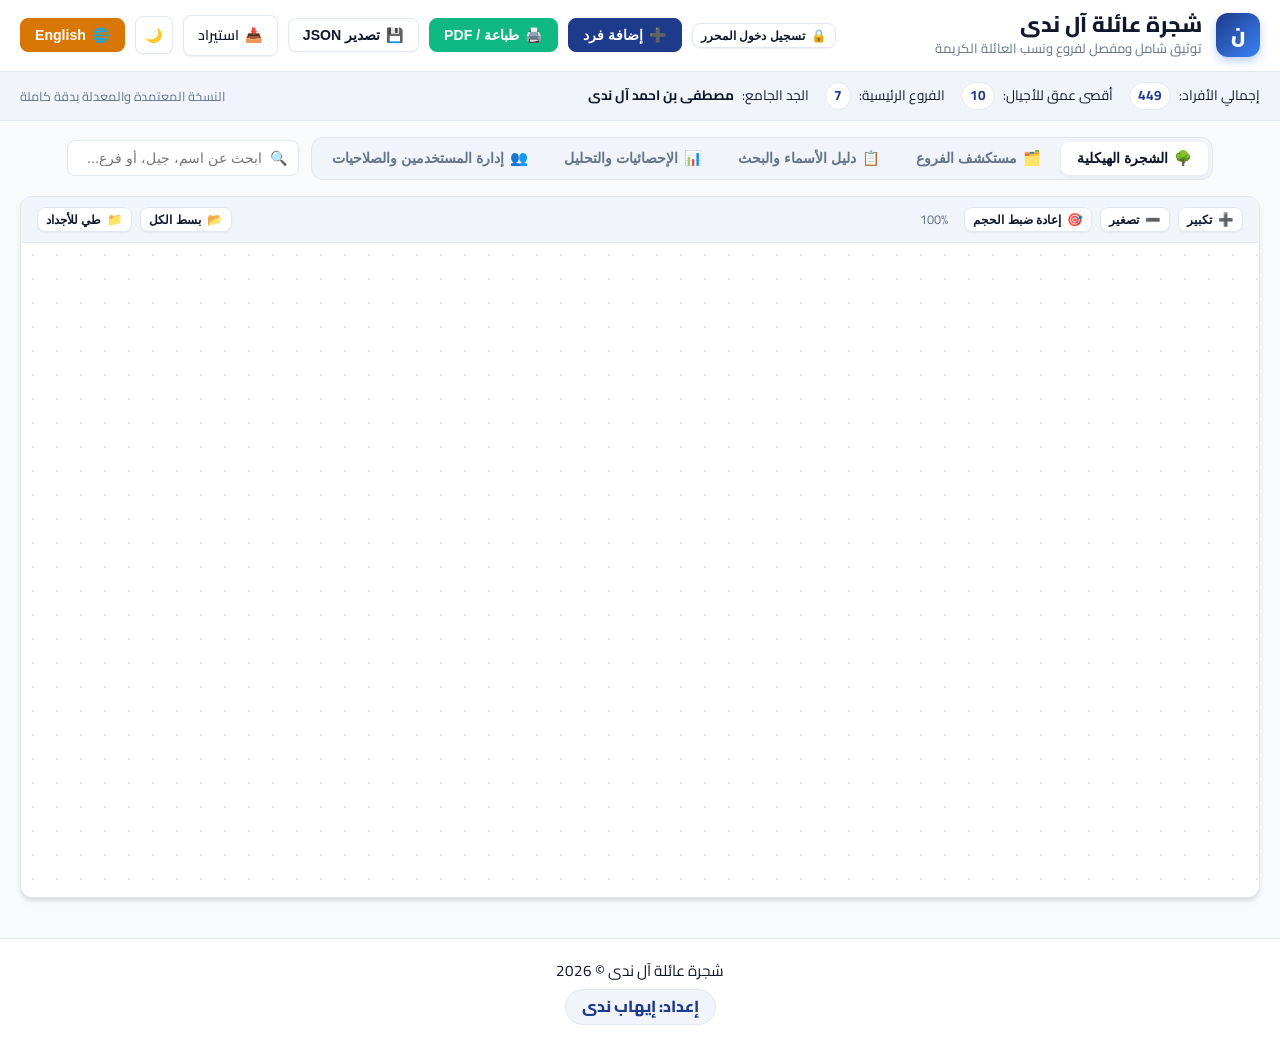
==== index.html @ 355a56ce "Add files via upload" ====
<!DOCTYPE html>
<html lang="ar" dir="rtl">
<head>
  <meta charset="UTF-8">
  <meta name="viewport" content="width=device-width, initial-scale=1.0">
  <title>شجرة عائلة آل ندى | إعداد: إيهاب ندى</title>
  <!-- Google Fonts -->
  <link rel="preconnect" href="https://fonts.googleapis.com">
  <link rel="preconnect" href="https://fonts.gstatic.com" crossorigin>
  <link href="https://fonts.googleapis.com/css2?family=Cairo:wght@400;600;700;800;900&family=Inter:wght@400;500;600;700&display=swap" rel="stylesheet">
  <style>
    :root {
      --primary: #1e3a8a;
      --primary-light: #3b82f6;
      --primary-dark: #172554;
      --accent: #d97706;
      --accent-light: #f59e0b;
      --bg: #f8fafc;
      --bg-card: #ffffff;
      --bg-card-subtle: #f1f5f9;
      --border: #e2e8f0;
      --border-strong: #cbd5e1;
      --text: #0f172a;
      --text-muted: #64748b;
      --text-light: #94a3b8;
      --shadow: 0 4px 6px -1px rgb(0 0 0 / 0.1), 0 2px 4px -2px rgb(0 0 0 / 0.1);
      --shadow-lg: 0 10px 15px -3px rgb(0 0 0 / 0.1), 0 4px 6px -4px rgb(0 0 0 / 0.1);
      --radius: 12px;
      --radius-sm: 8px;
      --font-ar: 'Cairo', system-ui, sans-serif;
      --font-en: 'Inter', system-ui, sans-serif;
      --tree-line: #94a3b8;
      --node-bg: #ffffff;
      --node-border: #cbd5e1;
      --node-hover: #eff6ff;
    }

    [data-theme="dark"] {
      --primary: #3b82f6;
      --primary-light: #60a5fa;
      --primary-dark: #1d4ed8;
      --accent: #fbbf24;
      --accent-light: #fcd34d;
      --bg: #090d16;
      --bg-card: #111827;
      --bg-card-subtle: #1f2937;
      --border: #283548;
      --border-strong: #374151;
      --text: #f1f5f9;
      --text-muted: #94a3b8;
      --text-light: #64748b;
      --shadow: 0 4px 6px -1px rgb(0 0 0 / 0.5);
      --shadow-lg: 0 10px 15px -3px rgb(0 0 0 / 0.6);
      --tree-line: #475569;
      --node-bg: #1e293b;
      --node-border: #334155;
      --node-hover: #1e3a5f;
    }

    * {
      box-sizing: border-box;
      margin: 0;
      padding: 0;
      transition: background-color 0.2s ease, border-color 0.2s ease, color 0.2s ease;
    }

    body {
      font-family: var(--font-ar);
      background-color: var(--bg);
      color: var(--text);
      min-height: 100vh;
      display: flex;
      flex-direction: column;
      line-height: 1.6;
    }

    body.lang-en {
      font-family: var(--font-en);
    }

    /* Header */
    header {
      background: var(--bg-card);
      border-bottom: 1px solid var(--border);
      position: sticky;
      top: 0;
      z-index: 50;
      backdrop-filter: blur(12px);
    }

    .header-container {
      max-width: 1440px;
      margin: 0 auto;
      padding: 12px 20px;
      display: flex;
      flex-wrap: wrap;
      align-items: center;
      justify-content: space-between;
      gap: 16px;
    }

    .brand {
      display: flex;
      align-items: center;
      gap: 14px;
    }

    .brand-logo {
      width: 44px;
      height: 44px;
      border-radius: 12px;
      background: linear-gradient(135deg, var(--primary) 0%, var(--primary-light) 100%);
      color: white;
      display: flex;
      align-items: center;
      justify-content: center;
      font-weight: 900;
      font-size: 20px;
      box-shadow: 0 4px 10px rgba(37, 99, 235, 0.3);
    }

    .brand-titles h1 {
      font-size: 1.35rem;
      font-weight: 800;
      line-height: 1.2;
      color: var(--text);
    }

    .brand-titles p {
      font-size: 0.82rem;
      color: var(--text-muted);
    }

    .header-actions {
      display: flex;
      align-items: center;
      gap: 10px;
      flex-wrap: wrap;
    }

    .btn {
      display: inline-flex;
      align-items: center;
      gap: 6px;
      padding: 8px 14px;
      border-radius: var(--radius-sm);
      font-size: 0.88rem;
      font-weight: 600;
      cursor: pointer;
      border: 1px solid var(--border);
      background: var(--bg-card);
      color: var(--text);
      text-decoration: none;
      box-shadow: 0 1px 2px rgba(0,0,0,0.05);
    }

    .btn:hover {
      background: var(--bg-card-subtle);
      border-color: var(--border-strong);
    }

    .btn-primary {
      background: var(--primary);
      color: white;
      border-color: var(--primary);
    }

    .btn-primary:hover {
      background: var(--primary-dark);
      border-color: var(--primary-dark);
      color: white;
    }

    .btn-accent {
      background: var(--accent);
      color: white;
      border-color: var(--accent);
    }

    .btn-accent:hover {
      background: var(--accent-light);
      border-color: var(--accent-light);
      color: white;
    }

    .btn-success {
      background: #10b981;
      color: white;
      border-color: #10b981;
    }

    .btn-success:hover {
      background: #059669;
      border-color: #059669;
      color: white;
    }

    .btn-sm {
      padding: 4px 8px;
      font-size: 0.78rem;
    }

    .btn-icon {
      width: 38px;
      height: 38px;
      padding: 0;
      display: inline-flex;
      align-items: center;
      justify-content: center;
      border-radius: var(--radius-sm);
    }

    .auth-badge {
      display: inline-flex;
      align-items: center;
      gap: 6px;
      padding: 6px 12px;
      border-radius: var(--radius-sm);
      font-size: 0.82rem;
      font-weight: 700;
      background: rgba(16, 185, 129, 0.12);
      color: #10b981;
      border: 1px solid rgba(16, 185, 129, 0.3);
    }

    .auth-badge.guest {
      background: rgba(100, 116, 139, 0.12);
      color: var(--text-muted);
      border-color: var(--border);
    }

    /* Stats Bar */
    .stats-bar {
      background: var(--bg-card-subtle);
      border-bottom: 1px solid var(--border);
      padding: 10px 20px;
    }

    .stats-container {
      max-width: 1440px;
      margin: 0 auto;
      display: flex;
      flex-wrap: wrap;
      gap: 20px;
      align-items: center;
      justify-content: space-between;
    }

    .stat-items {
      display: flex;
      flex-wrap: wrap;
      gap: 16px;
    }

    .stat-item {
      display: flex;
      align-items: center;
      gap: 8px;
      font-size: 0.85rem;
    }

    .stat-badge {
      background: var(--bg-card);
      border: 1px solid var(--border);
      padding: 2px 8px;
      border-radius: 20px;
      font-weight: 700;
      color: var(--primary);
    }

    /* Search and Nav Tabs */
    .nav-search-bar {
      max-width: 1440px;
      margin: 16px auto 0;
      padding: 0 20px;
      display: flex;
      flex-wrap: wrap;
      gap: 12px;
      justify-content: space-between;
      align-items: center;
    }

    .tabs {
      display: flex;
      background: var(--bg-card-subtle);
      padding: 4px;
      border-radius: var(--radius);
      border: 1px solid var(--border);
      gap: 4px;
    }

    .tab-btn {
      padding: 8px 16px;
      border-radius: var(--radius-sm);
      border: none;
      background: transparent;
      color: var(--text-muted);
      font-weight: 600;
      font-size: 0.9rem;
      cursor: pointer;
      display: flex;
      align-items: center;
      gap: 6px;
    }

    .tab-btn.active {
      background: var(--bg-card);
      color: var(--text);
      box-shadow: 0 2px 4px rgba(0,0,0,0.06);
    }

    .search-box {
      position: relative;
      flex: 1;
      max-width: 380px;
    }

    .search-input {
      width: 100%;
      padding: 9px 14px 9px 36px;
      border-radius: var(--radius-sm);
      border: 1px solid var(--border);
      background: var(--bg-card);
      color: var(--text);
      font-size: 0.9rem;
      outline: none;
    }

    [dir="rtl"] .search-input {
      padding: 9px 36px 9px 14px;
    }

    .search-icon {
      position: absolute;
      top: 50%;
      transform: translateY(-50%);
      color: var(--text-muted);
      pointer-events: none;
      font-size: 14px;
    }

    [dir="rtl"] .search-icon {
      right: 12px;
    }

    [dir="ltr"] .search-icon {
      left: 12px;
    }

    /* Main Content Area */
    main {
      flex: 1;
      max-width: 1440px;
      width: 100%;
      margin: 0 auto;
      padding: 16px 20px 40px;
      position: relative;
    }

    .view-panel {
      display: none;
    }

    .view-panel.active {
      display: block;
    }

    /* =========================================================================
       TREE VIEW & GUARANTEED FLAWLESS CONNECTOR LINES IN ARABIC & ENGLISH
       ========================================================================= */
    .tree-viewport-container {
      position: relative;
      background: var(--bg-card);
      border: 1px solid var(--border);
      border-radius: var(--radius);
      box-shadow: var(--shadow);
      overflow: hidden;
      height: 78vh;
      display: flex;
      flex-direction: column;
    }

    .tree-toolbar {
      padding: 10px 16px;
      background: var(--bg-card-subtle);
      border-bottom: 1px solid var(--border);
      display: flex;
      flex-wrap: wrap;
      justify-content: space-between;
      align-items: center;
      gap: 10px;
      z-index: 10;
    }

    .tree-canvas-wrapper {
      flex: 1;
      overflow: auto;
      position: relative;
      cursor: grab;
      user-select: none;
      background: 
        radial-gradient(circle, var(--border) 1px, transparent 1px);
      background-size: 24px 24px;
    }

    .tree-canvas-wrapper:active {
      cursor: grabbing;
    }

    /* NOTE: The geometric graph coordinates use direction: ltr to ensure
       connecting lines never suffer from RTL flex-direction or coordinate reversal bugs,
       while the tree cards themselves preserve RTL Arabic text and badges! */
    .tree-canvas {
      direction: ltr !important;
      transform-origin: 0 0;
      padding: 60px;
      display: inline-block;
      min-width: 100%;
    }

    .ft-tree, .ft-tree ul {
      margin: 0;
      padding: 0;
      list-style-type: none;
      display: flex;
      justify-content: center;
      position: relative;
      direction: ltr !important;
    }

    .ft-tree ul {
      padding-top: 28px;
    }

    .ft-tree li {
      display: flex;
      flex-direction: column;
      align-items: center;
      position: relative;
      padding: 0 8px;
      direction: ltr !important;
    }

    /* Connector lines - Rock solid in both Arabic and English */
    .ft-tree li::before, .ft-tree li::after {
      content: '';
      position: absolute;
      top: 0;
      right: 50%;
      border-top: 2px solid var(--tree-line);
      width: 50%;
      height: 28px;
    }

    .ft-tree li::after {
      right: auto;
      left: 50%;
      border-left: 2px solid var(--tree-line);
    }

    .ft-tree li:only-child::after, .ft-tree li:only-child::before {
      display: none;
    }

    .ft-tree li:only-child {
      padding-top: 0;
    }

    .ft-tree li:first-child::before, .ft-tree li:last-child::after {
      border: 0 none;
    }

    .ft-tree li:last-child::before {
      border-right: 2px solid var(--tree-line);
      border-radius: 0 8px 0 0;
    }

    .ft-tree li:first-child::after {
      border-radius: 8px 0 0 0;
    }

    .ft-tree ul::before {
      content: '';
      position: absolute;
      top: 0;
      left: 50%;
      border-left: 2px solid var(--tree-line);
      width: 0;
      height: 28px;
    }

    /* Tree Node Card (Inner text is fully localized with RTL when in Arabic) */
    .tree-node {
      background: var(--node-bg);
      border: 2px solid var(--node-border);
      border-radius: 12px;
      padding: 8px 12px;
      min-width: 110px;
      text-align: center;
      position: relative;
      box-shadow: 0 2px 5px rgba(0,0,0,0.06);
      cursor: pointer;
      z-index: 2;
      transition: all 0.2s cubic-bezier(0.4, 0, 0.2, 1);
    }

    [dir="rtl"] .tree-node {
      direction: rtl;
    }

    [dir="ltr"] .tree-node {
      direction: ltr;
    }

    .tree-node:hover {
      transform: translateY(-2px);
      box-shadow: var(--shadow-lg);
      border-color: var(--primary);
    }

    .tree-node.highlighted {
      border-color: var(--accent);
      box-shadow: 0 0 0 4px rgba(245, 158, 11, 0.4);
      animation: pulse 1.5s infinite;
    }

    @keyframes pulse {
      0% { transform: scale(1); }
      50% { transform: scale(1.04); }
      100% { transform: scale(1); }
    }

    .tree-node.level-0 {
      background: linear-gradient(135deg, #1e3a8a 0%, #2563eb 100%);
      color: white;
      border-color: #1e3a8a;
      padding: 12px 24px;
      font-size: 1.25rem;
      border-radius: 24px;
    }

    .tree-node.level-1 {
      background: linear-gradient(135deg, #0f766e 0%, #14b8a6 100%);
      color: white;
      border-color: #0f766e;
      border-radius: 20px;
    }

    .tree-node.level-2 {
      background: linear-gradient(135deg, #c2410c 0%, #f97316 100%);
      color: white;
      border-color: #c2410c;
      border-radius: 18px;
    }

    .tree-node.level-3 {
      background: linear-gradient(135deg, #7e22ce 0%, #a855f7 100%);
      color: white;
      border-color: #7e22ce;
      border-radius: 16px;
    }

    .tree-node.level-4 {
      border-color: var(--primary);
      border-width: 2px;
      font-weight: 700;
    }

    .node-name {
      font-weight: 700;
      font-size: 0.95rem;
    }

    .node-sub {
      font-size: 0.72rem;
      color: var(--text-muted);
      margin-top: 2px;
    }

    .tree-node.level-0 .node-sub,
    .tree-node.level-1 .node-sub,
    .tree-node.level-2 .node-sub,
    .tree-node.level-3 .node-sub {
      color: rgba(255, 255, 255, 0.85);
    }

    .node-badge {
      display: inline-block;
      font-size: 0.65rem;
      padding: 1px 6px;
      border-radius: 10px;
      background: var(--bg-card-subtle);
      color: var(--text-muted);
      margin-top: 4px;
    }

    .node-toggle {
      position: absolute;
      bottom: -11px;
      left: 50%;
      transform: translateX(-50%);
      width: 22px;
      height: 22px;
      border-radius: 50%;
      background: var(--primary);
      color: white;
      display: flex;
      align-items: center;
      justify-content: center;
      font-size: 11px;
      font-weight: bold;
      border: 2px solid var(--bg-card);
      cursor: pointer;
      box-shadow: 0 2px 4px rgba(0,0,0,0.15);
      z-index: 5;
    }

    .node-toggle:hover {
      background: var(--accent);
    }

    .ft-tree li.collapsed > ul {
      display: none;
    }

    /* =========================================================================
       BRANCHES VIEW
       ========================================================================= */
    .branches-grid {
      display: grid;
      grid-template-columns: repeat(auto-fill, minmax(360px, 1fr));
      gap: 20px;
    }

    .branch-card {
      background: var(--bg-card);
      border: 1px solid var(--border);
      border-radius: var(--radius);
      box-shadow: var(--shadow);
      overflow: hidden;
      display: flex;
      flex-direction: column;
    }

    .branch-header {
      padding: 14px 18px;
      background: var(--bg-card-subtle);
      border-bottom: 1px solid var(--border);
      display: flex;
      justify-content: space-between;
      align-items: center;
    }

    .branch-title {
      font-weight: 800;
      font-size: 1.1rem;
      color: var(--primary);
    }

    .branch-count {
      font-size: 0.78rem;
      padding: 2px 8px;
      border-radius: 12px;
      background: var(--bg-card);
      border: 1px solid var(--border);
      font-weight: 700;
    }

    .branch-body {
      padding: 16px;
      flex: 1;
      max-height: 480px;
      overflow-y: auto;
    }

    .branch-tree-list {
      list-style: none;
      padding-inline-start: 14px;
      border-inline-start: 2px solid var(--border);
    }

    .branch-tree-item {
      margin-bottom: 8px;
      position: relative;
    }

    .branch-tree-item::before {
      content: '';
      position: absolute;
      top: 12px;
      right: -16px;
      width: 12px;
      height: 2px;
      background: var(--border);
    }

    [dir="ltr"] .branch-tree-item::before {
      right: auto;
      left: -16px;
    }

    .branch-node-btn {
      display: inline-flex;
      align-items: center;
      gap: 6px;
      padding: 4px 10px;
      border-radius: var(--radius-sm);
      background: var(--bg-card);
      border: 1px solid var(--border);
      font-size: 0.86rem;
      font-weight: 600;
      cursor: pointer;
      text-align: start;
    }

    .branch-node-btn:hover {
      border-color: var(--primary);
      background: var(--bg-card-subtle);
    }

    /* =========================================================================
       TABLE / DIRECTORY VIEW
       ========================================================================= */
    .table-container {
      background: var(--bg-card);
      border: 1px solid var(--border);
      border-radius: var(--radius);
      box-shadow: var(--shadow);
      overflow: hidden;
    }

    .table-toolbar {
      padding: 12px 18px;
      background: var(--bg-card-subtle);
      border-bottom: 1px solid var(--border);
      display: flex;
      flex-wrap: wrap;
      gap: 12px;
      justify-content: space-between;
      align-items: center;
    }

    .filter-group {
      display: flex;
      gap: 8px;
      align-items: center;
    }

    select.form-select {
      padding: 6px 12px;
      border-radius: var(--radius-sm);
      border: 1px solid var(--border);
      background: var(--bg-card);
      color: var(--text);
      font-size: 0.85rem;
      outline: none;
    }

    .data-table-wrapper {
      max-height: 65vh;
      overflow: auto;
    }

    table.data-table {
      width: 100%;
      border-collapse: collapse;
      text-align: start;
      font-size: 0.88rem;
    }

    table.data-table th {
      position: sticky;
      top: 0;
      background: var(--bg-card-subtle);
      padding: 10px 14px;
      font-weight: 700;
      border-bottom: 2px solid var(--border);
      color: var(--text-muted);
      z-index: 5;
    }

    table.data-table td {
      padding: 10px 14px;
      border-bottom: 1px solid var(--border);
    }

    table.data-table tr:hover td {
      background: var(--bg-card-subtle);
    }

    /* =========================================================================
       STATISTICS VIEW
       ========================================================================= */
    .stats-grid {
      display: grid;
      grid-template-columns: repeat(auto-fill, minmax(320px, 1fr));
      gap: 20px;
    }

    .stat-card {
      background: var(--bg-card);
      border: 1px solid var(--border);
      border-radius: var(--radius);
      padding: 20px;
      box-shadow: var(--shadow);
    }

    .stat-card h3 {
      font-size: 1.05rem;
      margin-bottom: 14px;
      display: flex;
      align-items: center;
      gap: 8px;
      color: var(--primary);
    }

    .freq-list {
      list-style: none;
    }

    .freq-item {
      display: flex;
      justify-content: space-between;
      align-items: center;
      padding: 6px 0;
      border-bottom: 1px dashed var(--border);
      font-size: 0.9rem;
    }

    .freq-bar-bg {
      flex: 1;
      height: 8px;
      background: var(--bg-card-subtle);
      border-radius: 4px;
      margin: 0 12px;
      overflow: hidden;
    }

    .freq-bar-fill {
      height: 100%;
      background: linear-gradient(90deg, var(--primary) 0%, var(--primary-light) 100%);
      border-radius: 4px;
    }

    
    /* =========================================================================
       USERS MANAGEMENT PAGE STYLES
       ========================================================================= */
    .users-header-bar {
      display: flex;
      justify-content: space-between;
      align-items: center;
      flex-wrap: wrap;
      gap: 16px;
      margin-bottom: 20px;
      background: var(--bg-card);
      padding: 16px 20px;
      border-radius: var(--radius);
      border: 1px solid var(--border);
      box-shadow: var(--shadow);
    }

    .users-stats-grid {
      display: grid;
      grid-template-columns: repeat(auto-fit, minmax(210px, 1fr));
      gap: 16px;
      margin-bottom: 24px;
    }

    .user-metric-card {
      background: var(--bg-card);
      border: 1px solid var(--border);
      border-radius: var(--radius);
      padding: 16px;
      display: flex;
      align-items: center;
      gap: 14px;
      box-shadow: var(--shadow);
    }

    .metric-icon {
      width: 48px;
      height: 48px;
      border-radius: 12px;
      display: flex;
      align-items: center;
      justify-content: center;
      font-size: 1.4rem;
      flex-shrink: 0;
    }

    .metric-val {
      font-size: 1.4rem;
      font-weight: 800;
      color: var(--text);
      line-height: 1.2;
    }

    .metric-lbl {
      font-size: 0.8rem;
      color: var(--text-muted);
    }

    .role-badge {
      display: inline-flex;
      align-items: center;
      gap: 4px;
      padding: 4px 10px;
      border-radius: 20px;
      font-size: 0.78rem;
      font-weight: 700;
    }

    .role-super {
      background: #fef3c7;
      color: #92400e;
      border: 1px solid #fde68a;
    }

    .role-editor {
      background: #dbeafe;
      color: #1e40af;
      border: 1px solid #bfdbfe;
    }

    .role-auditor {
      background: #ccfbf1;
      color: #115e59;
      border: 1px solid #99f6e4;
    }

    .session-banner {
      padding: 14px 18px;
      border-radius: var(--radius);
      display: flex;
      align-items: center;
      justify-content: space-between;
      gap: 12px;
      font-size: 0.9rem;
      font-weight: 600;
      margin-bottom: 20px;
    }

    .session-banner.logged-in {
      background: #ecfdf5;
      color: #065f46;
      border: 1px solid #a7f3d0;
    }

    .session-banner.guest {
      background: #fffbeb;
      color: #92400e;
      border: 1px solid #fde68a;
    }

    /* =========================================================================
       MODALS
       ========================================================================= */
    .modal-backdrop {
      position: fixed;
      inset: 0;
      background: rgba(0, 0, 0, 0.6);
      backdrop-filter: blur(4px);
      z-index: 100;
      display: none;
      align-items: center;
      justify-content: center;
      padding: 20px;
    }

    .modal-backdrop.open {
      display: flex;
    }

    .modal-window {
      background: var(--bg-card);
      border: 1px solid var(--border);
      border-radius: var(--radius);
      width: 100%;
      max-width: 540px;
      box-shadow: var(--shadow-lg);
      overflow: hidden;
      animation: modalFadeIn 0.25s ease;
    }

    @keyframes modalFadeIn {
      from { opacity: 0; transform: scale(0.95); }
      to { opacity: 1; transform: scale(1); }
    }

    .modal-header {
      padding: 16px 20px;
      background: var(--bg-card-subtle);
      border-bottom: 1px solid var(--border);
      display: flex;
      justify-content: space-between;
      align-items: center;
    }

    .modal-header h3 {
      font-size: 1.15rem;
      font-weight: 700;
    }

    .modal-close {
      background: transparent;
      border: none;
      color: var(--text-muted);
      cursor: pointer;
      font-size: 1.4rem;
      line-height: 1;
    }

    .modal-body {
      padding: 20px;
      max-height: 70vh;
      overflow-y: auto;
    }

    .modal-footer {
      padding: 12px 20px;
      background: var(--bg-card-subtle);
      border-top: 1px solid var(--border);
      display: flex;
      justify-content: flex-end;
      gap: 10px;
    }

    .form-group {
      margin-bottom: 16px;
    }

    .form-label {
      display: block;
      margin-bottom: 6px;
      font-size: 0.85rem;
      font-weight: 600;
      color: var(--text-muted);
    }

    .form-input, .form-textarea {
      width: 100%;
      padding: 8px 12px;
      border-radius: var(--radius-sm);
      border: 1px solid var(--border);
      background: var(--bg-card);
      color: var(--text);
      font-size: 0.9rem;
      outline: none;
    }

    .form-input:focus, .form-textarea:focus {
      border-color: var(--primary);
    }

    .lineage-banner {
      background: var(--bg-card-subtle);
      padding: 10px 14px;
      border-radius: var(--radius-sm);
      border-inline-start: 4px solid var(--primary);
      margin-bottom: 16px;
      font-size: 0.85rem;
    }

    .tag-badge {
      display: inline-block;
      padding: 3px 8px;
      border-radius: 6px;
      font-size: 0.75rem;
      font-weight: 600;
      background: var(--bg-card-subtle);
      color: var(--text);
      border: 1px solid var(--border);
    }

    /* Toast Notification */
    .toast {
      position: fixed;
      bottom: 24px;
      right: 24px;
      background: var(--bg-card);
      border: 1px solid var(--border);
      border-inline-start: 4px solid var(--primary);
      box-shadow: var(--shadow-lg);
      padding: 12px 20px;
      border-radius: var(--radius-sm);
      z-index: 200;
      display: none;
      align-items: center;
      gap: 10px;
      font-size: 0.9rem;
      font-weight: 600;
    }

    [dir="rtl"] .toast {
      right: auto;
      left: 24px;
    }

    .toast.show {
      display: flex;
      animation: toastIn 0.3s ease;
    }

    @keyframes toastIn {
      from { transform: translateY(20px); opacity: 0; }
      to { transform: translateY(0); opacity: 1; }
    }

    /* Footer */
    footer {
      margin-top: auto;
      background: var(--bg-card);
      border-top: 1px solid var(--border);
      padding: 20px;
      text-align: center;
      font-size: 0.95rem;
      color: var(--text);
    }

    .footer-author {
      display: inline-block;
      margin-top: 6px;
      padding: 4px 16px;
      background: var(--bg-card-subtle);
      border: 1px solid var(--border);
      border-radius: 20px;
      font-weight: 800;
      color: var(--primary);
      font-size: 1rem;
    }

    /* =========================================================================
       PRINT / PDF EXPORT STYLES
       ========================================================================= */
    @media print {
      header, .stats-bar, .nav-search-bar, .tree-toolbar, .modal-backdrop, .toast, .btn {
        display: none !important;
      }
      body {
        background: #ffffff !important;
        color: #000000 !important;
        font-size: 10pt;
      }
      main {
        max-width: 100% !important;
        padding: 0 !important;
        margin: 0 !important;
      }
      .tree-viewport-container {
        height: auto !important;
        border: none !important;
        box-shadow: none !important;
        overflow: visible !important;
      }
      .tree-canvas-wrapper {
        overflow: visible !important;
        background: none !important;
      }
      .tree-canvas {
        transform: scale(0.7) !important;
        transform-origin: top center !important;
        padding: 10px !important;
      }
      .table-container {
        box-shadow: none !important;
        border: 1px solid #000 !important;
      }
      .data-table-wrapper {
        max-height: none !important;
        overflow: visible !important;
      }
      footer {
        display: block !important;
        border: none !important;
        padding: 10px 0 !important;
      }
      @page {
        size: landscape;
        margin: 1cm;
      }
    }
  </style>
</head>
<body data-theme="light" class="lang-ar">

  <!-- Header -->
  <header>
    <div class="header-container">
      <div class="brand">
        <div class="brand-logo">ن</div>
        <div class="brand-titles">
          <h1 id="app-title">شجرة عائلة آل ندى</h1>
          <p id="app-subtitle">توثيق شامل ومفصل لفروع ونسب العائلة الكريمة</p>
        </div>
      </div>

      <div class="header-actions">
        <!-- Auth Badge / Button -->
        <div id="auth-status-container">
          <button class="btn btn-sm" onclick="openLoginModal()" id="btn-login" title="تسجيل الدخول لتفعيل صلاحية التعديل">
            <span>🔒</span>
            <span class="t-login">تسجيل الدخول للمحررين</span>
          </button>
        </div>

        <!-- Add Member (requires auth) -->
        <button class="btn btn-primary" onclick="handleProtectedAction(openAddMemberModal)" id="btn-add-member" title="إضافة فرد جديد">
          <span>➕</span>
          <span class="t-add-member">إضافة فرد</span>
        </button>

        <!-- Print / PDF Export Button -->
        <button class="btn btn-success" onclick="printOrExportPDF()" title="طباعة أو حفظ كملف PDF">
          <span>🖨️</span>
          <span class="t-print-pdf">طباعة / PDF</span>
        </button>

        <!-- Export JSON -->
        <button class="btn" onclick="exportData()" title="تصدير شجرة العائلة كملف JSON">
          <span>💾</span>
          <span class="t-export">تصدير JSON</span>
        </button>

        <!-- Import JSON (requires auth) -->
        <label class="btn" style="margin: 0; cursor: pointer;" title="استيراد ملف JSON" id="btn-import-wrapper">
          <span>📥</span>
          <span class="t-import">استيراد</span>
          <input type="file" id="import-file" accept=".json" style="display: none;" onchange="handleProtectedImport(event)">
        </label>

        <!-- Theme Toggle -->
        <button class="btn btn-icon" onclick="toggleTheme()" id="theme-btn" title="تغيير المظهر (فاتح / داكن)">
          <span id="theme-icon">🌙</span>
        </button>

        <!-- Language Toggle -->
        <button class="btn btn-accent" onclick="toggleLanguage()" id="lang-btn" title="Switch Language / تغيير اللغة">
          🌐 <span>English</span>
        </button>
      </div>
    </div>
  </header>

  <!-- Quick Stats Bar -->
  <div class="stats-bar">
    <div class="stats-container">
      <div class="stat-items">
        <div class="stat-item">
          <span class="t-stat-total">إجمالي الأفراد:</span>
          <span class="stat-badge" id="stat-total-count">449</span>
        </div>
        <div class="stat-item">
          <span class="t-stat-gens">أقصى عمق للأجيال:</span>
          <span class="stat-badge" id="stat-max-gen">10</span>
        </div>
        <div class="stat-item">
          <span class="t-stat-branches">الفروع الرئيسية:</span>
          <span class="stat-badge">7</span>
        </div>
        <div class="stat-item">
          <span class="t-stat-ancestor">الجد الجامع:</span>
          <strong id="stat-ancestor-name">مصطفى بن احمد آل ندى</strong>
        </div>
      </div>
      <div style="font-size: 0.8rem; color: var(--text-muted);">
        <span class="t-stat-source">النسخة المعتمدة والمعدلة بدقة كاملة</span>
      </div>
    </div>
  </div>

  <!-- Navigation Tabs & Search -->
  <div class="nav-search-bar">
    <div class="tabs">
      <button class="tab-btn active" onclick="switchTab('tree')">
        <span>🌳</span>
        <span class="t-tab-tree">الشجرة الهيكلية</span>
      </button>
      <button class="tab-btn" onclick="switchTab('branches')">
        <span>🗂️</span>
        <span class="t-tab-branches">مستكشف الفروع</span>
      </button>
      <button class="tab-btn" onclick="switchTab('table')">
        <span>📋</span>
        <span class="t-tab-table">دليل الأسماء والبحث</span>
      </button>
      <button class="tab-btn" onclick="switchTab('stats')">
        <span>📊</span>
        <span class="t-tab-stats">الإحصائيات والتحليل</span>
      </button>
      <button class="tab-btn" onclick="switchTab('users')" id="tab-btn-users">
        <span>👥</span>
        <span class="t-tab-users">إدارة المستخدمين والصلاحيات</span>
      </button>
    </div>

    <div class="search-box">
      <span class="search-icon">🔍</span>
      <input type="text" id="main-search" class="search-input" placeholder="ابحث عن اسم، جيل، أو فرع..." oninput="handleSearch(this.value)">
    </div>
  </div>

  <!-- Main Views -->
  <main>
    <!-- VIEW 1: INTERACTIVE HIERARCHICAL TREE -->
    <div id="view-tree" class="view-panel active">
      <div class="tree-viewport-container">
        <div class="tree-toolbar">
          <div style="display: flex; gap: 8px; align-items: center;">
            <button class="btn btn-sm" onclick="zoomTree(0.15)">➕ <span class="t-zoom-in">تكبير</span></button>
            <button class="btn btn-sm" onclick="zoomTree(-0.15)">➖ <span class="t-zoom-out">تصغير</span></button>
            <button class="btn btn-sm" onclick="resetZoom()">🎯 <span class="t-zoom-fit">إعادة ضبط الحجم</span></button>
            <span style="font-size: 0.8rem; color: var(--text-muted); margin-inline-start: 8px;" id="zoom-level-text">100%</span>
          </div>
          <div style="display: flex; gap: 8px; align-items: center;">
            <button class="btn btn-sm" onclick="expandAllNodes()">📂 <span class="t-expand-all">بسط الكل</span></button>
            <button class="btn btn-sm" onclick="collapseToGen(4)">📁 <span class="t-collapse-branches">طي للأجداد</span></button>
          </div>
        </div>

        <div class="tree-canvas-wrapper" id="canvas-wrapper">
          <div class="tree-canvas" id="tree-canvas">
            <!-- Tree HTML injected by JavaScript -->
          </div>
        </div>
      </div>
    </div>

    <!-- VIEW 2: BRANCHES EXPLORER -->
    <div id="view-branches" class="view-panel">
      <div class="branches-grid" id="branches-grid">
        <!-- Branch Cards injected here -->
      </div>
    </div>

    <!-- VIEW 3: SEARCHABLE DIRECTORY / TABLE -->
    <div id="view-table" class="view-panel">
      <div class="table-container">
        <div class="table-toolbar">
          <div class="filter-group">
            <label class="form-label" style="margin: 0;" class="t-filter-branch">الفرع:</label>
            <select class="form-select" id="table-branch-filter" onchange="filterTable()">
              <option value="ALL">جميع الفروع (All Branches)</option>
            </select>
          </div>
          <div class="filter-group">
            <label class="form-label" style="margin: 0;" class="t-filter-gen">الجيل:</label>
            <select class="form-select" id="table-gen-filter" onchange="filterTable()">
              <option value="ALL">جميع الأجيال (All Generations)</option>
            </select>
          </div>
          <div style="font-size: 0.85rem; color: var(--text-muted);">
            <span class="t-showing-rows">المعروض:</span> <strong id="table-count-badge">0</strong>
          </div>
        </div>
        <div class="data-table-wrapper">
          <table class="data-table">
            <thead>
              <tr>
                <th>#</th>
                <th class="t-th-name">الاسم الكامل والنسب</th>
                <th class="t-th-branch">الفرع الرئيسي</th>
                <th class="t-th-father">الأب</th>
                <th class="t-th-gen">الجيل</th>
                <th class="t-th-children">الأبناء</th>
                <th class="t-th-notes">ملاحظات</th>
                <th class="t-th-actions">إجراءات</th>
              </tr>
            </thead>
            <tbody id="table-tbody">
              <!-- Rows injected here -->
            </tbody>
          </table>
        </div>
      </div>
    </div>

    <!-- VIEW 4: STATISTICS & ANALYSIS -->
    <div id="view-stats" class="view-panel">
      <div class="stats-grid">
        <div class="stat-card">
          <h3 class="t-stat-h-names">📊 الأسماء الأكثر تكراراً في العائلة</h3>
          <ul class="freq-list" id="stats-freq-names"></ul>
        </div>
        <div class="stat-card">
          <h3 class="t-stat-h-gens">📈 التوزيع العددي للأجيال</h3>
          <ul class="freq-list" id="stats-freq-gens"></ul>
        </div>
        <div class="stat-card">
          <h3 class="t-stat-h-branches">🌳 توزيع أفراد العائلة حسب الفروع</h3>
          <ul class="freq-list" id="stats-freq-branches"></ul>
        </div>
        <div class="stat-card">
          <h3 class="t-stat-h-notes">📜 الملاحظات والوفيات الموثقة بالرسمة</h3>
          <div style="font-size: 0.88rem; line-height: 1.8;">
            <p><strong>1. مسلم بن زكي:</strong> مسجل في الرسمة: "وفاة 19/2/2016 الجمعة"</p>
            <p><strong>2. فهمي بن زكي:</strong> مسجل في الرسمة: "وفاة 5/1/1982"</p>
            <p><strong>3. ماجد بن ايهاب بن ماجد بن حسين بن شاكر:</strong> مسجل معه قيد بالخط: "رامي الحمد الله"</p>
          </div>
        </div>
      </div>
    </div>

    <!-- VIEW 5: USERS & PERMISSIONS MANAGEMENT -->
    <div id="view-users" class="view-panel">
      <!-- Users Header Bar -->
      <div class="users-header-bar">
        <div>
          <h2 style="font-size: 1.25rem; font-weight: 800; color: var(--primary); display: flex; align-items: center; gap: 8px; margin: 0;">
            <span>👥</span> <span class="t-users-title">إدارة المستخدمين وصلاحيات التعديل</span>
          </h2>
          <p style="font-size: 0.85rem; color: var(--text-muted); margin: 4px 0 0 0;" class="t-users-subtitle">
            توزيع وضبط صلاحيات الإضافة والتعديل بين أفراد العائلة لضمان دقة نسب العائلة وحفظه من التغيير العشوائي.
          </p>
        </div>
        <div style="display: flex; gap: 8px; flex-wrap: wrap;">
          <button class="btn btn-primary" onclick="openAddUserModal()">
            <span>➕</span> <span class="t-add-user-btn">إضافة مستخدم جديد</span>
          </button>
          <button class="btn" onclick="exportUsersData()" title="تصدير نسخة احتياطية من قائمة المستخدمين">
            <span>💾</span> <span class="t-export-users-btn">نسخة احتياطية</span>
          </button>
          <label class="btn" style="cursor: pointer; margin: 0;" title="استيراد نسخة مستخدمين">
            <span>📥</span> <span class="t-import-users-btn">استعادة</span>
            <input type="file" accept=".json" style="display: none;" onchange="importUsersData(event)">
          </label>
        </div>
      </div>

      <!-- Current Session Status Banner -->
      <div id="users-session-banner"></div>

      <!-- Metrics Cards -->
      <div class="users-stats-grid">
        <div class="user-metric-card">
          <div class="metric-icon" style="background: rgba(30,58,138,0.1); color: var(--primary);">👥</div>
          <div>
            <div class="metric-val" id="metric-total-users">0</div>
            <div class="metric-lbl">إجمالي المستخدمين المسجلين</div>
          </div>
        </div>
        <div class="user-metric-card">
          <div class="metric-icon" style="background: rgba(217,119,6,0.1); color: var(--accent);">🛡️</div>
          <div>
            <div class="metric-val" id="metric-super-admins">0</div>
            <div class="metric-lbl">المشرفون العامون (تحكم كامل)</div>
          </div>
        </div>
        <div class="user-metric-card">
          <div class="metric-icon" style="background: rgba(16,185,129,0.1); color: #10b981);">✍️</div>
          <div>
            <div class="metric-val" id="metric-editors">0</div>
            <div class="metric-lbl">محررو الفروع المعتمدون</div>
          </div>
        </div>
        <div class="user-metric-card">
          <div class="metric-icon" style="background: rgba(99,102,241,0.1); color: #6366f1);">📜</div>
          <div>
            <div class="metric-val" id="metric-audit-count">0</div>
            <div class="metric-lbl">سجلات التعديل الموثقة</div>
          </div>
        </div>
      </div>

      <!-- Users Table -->
      <div class="table-container" style="margin-bottom: 28px;">
        <div class="table-header" style="justify-content: space-between;">
          <h3 style="font-size: 1.05rem; font-weight: 700; display: flex; align-items: center; gap: 8px; margin: 0;">
            <span>📋</span> <span>المستخدمون والمحررون المصرح لهم</span>
          </h3>
          <span class="tag-badge" id="users-count-tag">0 مستخدم</span>
        </div>
        <div class="data-table-wrapper">
          <table class="data-table">
            <thead>
              <tr>
                <th style="width: 45px;">#</th>
                <th>المستخدم والاسم الكامل</th>
                <th>الرتبة والصلاحية</th>
                <th>نطاق التحرير المخول به</th>
                <th>الحالة</th>
                <th>تاريخ الإنشاء</th>
                <th style="width: 190px;">الإجراءات</th>
              </tr>
            </thead>
            <tbody id="users-table-tbody">
              <!-- Rendered by JS -->
            </tbody>
          </table>
        </div>
      </div>

      <!-- Tree Audit Trail / History -->
      <div class="table-container">
        <div class="table-header" style="justify-content: space-between; flex-wrap: wrap; gap: 8px;">
          <div>
            <h3 style="font-size: 1.05rem; font-weight: 700; display: flex; align-items: center; gap: 8px; margin: 0;">
              <span>📜</span> <span>سجل توثيق التعديلات (تتبع الإضافات والتغييرات بالاسم والوقت)</span>
            </h3>
            <p style="font-size: 0.8rem; color: var(--text-muted); margin: 4px 0 0 0;">
              يتم هنا تسجيل كل إضافة أو تعديل أو حذف لأفراد الشجرة تلقائياً باسم المحرر المسؤول وتاريخ العملية لضمان الحفاظ على صحة التوثيق.
            </p>
          </div>
          <div>
            <button class="btn btn-sm" onclick="clearAuditLog()" id="btn-clear-audit" title="مسح السجل (يتطلب صلاحية المشرف العام)">🗑️ مسح السجل</button>
          </div>
        </div>
        <div class="data-table-wrapper" style="max-height: 380px;">
          <table class="data-table">
            <thead>
              <tr>
                <th style="width: 50px;">#</th>
                <th style="width: 170px;">التاريخ والوقت</th>
                <th>المحرر المسؤول</th>
                <th>نوع العملية</th>
                <th>تفاصيل الإجراء</th>
              </tr>
            </thead>
            <tbody id="audit-table-tbody">
              <!-- Rendered by JS -->
            </tbody>
          </table>
        </div>
      </div>
    </div>

  </main>

  <!-- MEMBER INSPECT / EDIT MODAL -->
  <div class="modal-backdrop" id="member-modal">
    <div class="modal-window">
      <div class="modal-header">
        <h3 id="modal-title">بطاقة الفرد</h3>
        <button class="modal-close" onclick="closeModal('member-modal')">&times;</button>
      </div>
      <div class="modal-body">
        <div class="lineage-banner" id="modal-lineage"></div>

        <input type="hidden" id="edit-id">
        <div class="form-group">
          <label class="form-label t-lbl-name-ar">الاسم (بالعربية):</label>
          <input type="text" id="edit-name-ar" class="form-input">
        </div>

        <div class="form-group">
          <label class="form-label t-lbl-name-en">Name (in English):</label>
          <input type="text" id="edit-name-en" class="form-input">
        </div>

        <div class="form-group">
          <label class="form-label t-lbl-parent">الأب / الأصل:</label>
          <select id="edit-parent-id" class="form-select form-input"></select>
        </div>

        <div class="form-group">
          <label class="form-label t-lbl-notes">ملاحظات / تاريخ ميلاد أو وفاة:</label>
          <input type="text" id="edit-notes" class="form-input">
        </div>

        <div style="display: flex; gap: 8px; margin-top: 10px;" id="modal-auth-actions">
          <button class="btn btn-primary" onclick="openAddChildFromModal()">
            <span>➕</span> <span class="t-btn-add-son">إضافة ابن لهذا الشخص</span>
          </button>
          <button class="btn" style="color: #ef4444; border-color: #ef4444;" onclick="deleteCurrentMember()">
            <span>🗑️</span> <span class="t-btn-delete">حذف</span>
          </button>
        </div>
      </div>
      <div class="modal-footer">
        <button class="btn" onclick="closeModal('member-modal')" class="t-btn-cancel">إلغاء</button>
        <button class="btn btn-primary" onclick="saveMemberEdit()" id="btn-save-edit" class="t-btn-save">حفظ التعديلات</button>
      </div>
    </div>
  </div>

  <!-- ADD NEW MEMBER MODAL -->
  <div class="modal-backdrop" id="add-modal">
    <div class="modal-window">
      <div class="modal-header">
        <h3 class="t-modal-add-title">إضافة فرد جديد إلى شجرة العائلة</h3>
        <button class="modal-close" onclick="closeModal('add-modal')">&times;</button>
      </div>
      <div class="modal-body">
        <div class="form-group">
          <label class="form-label t-lbl-name-ar">اسم الفرد (بالعربية):</label>
          <input type="text" id="add-name-ar" class="form-input" placeholder="مثال: يوسف">
        </div>

        <div class="form-group">
          <label class="form-label t-lbl-name-en">Name (English):</label>
          <input type="text" id="add-name-en" class="form-input" placeholder="e.g. Youssef">
        </div>

        <div class="form-group">
          <label class="form-label t-lbl-father-sel">اختر الأب:</label>
          <select id="add-parent-id" class="form-select form-input"></select>
        </div>

        <div class="form-group">
          <label class="form-label t-lbl-notes">ملاحظات إضافية:</label>
          <input type="text" id="add-notes" class="form-input" placeholder="سنة الميلاد، إقامة، إلخ...">
        </div>
      </div>
      <div class="modal-footer">
        <button class="btn" onclick="closeModal('add-modal')">إلغاء</button>
        <button class="btn btn-primary" onclick="confirmAddMember()">إضافة</button>
      </div>
    </div>
  </div>

  <!-- LOGIN / AUTHENTICATION MODAL -->
  <div class="modal-backdrop" id="login-modal">
    <div class="modal-window" style="max-width: 420px;">
      <div class="modal-header">
        <h3>🔒 تسجيل دخول المحرر المعتمد</h3>
        <button class="modal-close" onclick="closeModal('login-modal')">&times;</button>
      </div>
      <div class="modal-body">
        <p style="font-size: 0.85rem; color: var(--text-muted); margin-bottom: 14px;">
          صلاحية التعديل والإضافة محصورة بالمحررين المعتمدين فقط لحماية وثيقة النسب من التغيير العشوائي.
        </p>

        <div class="form-group">
          <label class="form-label">اسم المستخدم (المحرر):</label>
          <input type="text" id="login-username" class="form-input" placeholder="ehab" value="ehab">
        </div>

        <div class="form-group">
          <label class="form-label">كلمة المرور / الرمز السري:</label>
          <input type="password" id="login-password" class="form-input" placeholder="••••••••">
        </div>
      </div>
      <div class="modal-footer">
        <button class="btn" onclick="closeModal('login-modal')">إلغاء</button>
        <button class="btn btn-primary" onclick="submitLogin()">دخول</button>
      </div>
    </div>
  </div>

  <!-- MANAGE USERS MODAL -->
  <div class="modal-backdrop" id="manage-users-modal">
    <div class="modal-window" style="max-width: 480px;">
      <div class="modal-header">
        <h3>⚙️ إدارة صلاحيات المحررين</h3>
        <button class="modal-close" onclick="closeModal('manage-users-modal')">&times;</button>
      </div>
      <div class="modal-body">
        <div style="background: var(--bg-card-subtle); padding: 12px; border-radius: 8px; margin-bottom: 16px; border: 1px solid var(--border);">
          <h4 style="font-size: 0.9rem; margin-bottom: 8px; color: var(--primary);">🔑 تغيير كلمة المرور لحسابك (<span id="my-username-display"></span>)</h4>
          <div class="form-group" style="margin-bottom: 8px;">
            <input type="password" id="new-password-input" class="form-input" placeholder="أدخل كلمة المرور الجديدة">
          </div>
          <button class="btn btn-sm btn-primary" onclick="changeMyPassword()">حفظ كلمة المرور الجديدة</button>
        </div>

        <div>
          <h4 style="font-size: 0.9rem; margin-bottom: 8px; color: var(--primary);">👥 قائمة المحررين المعتمدين</h4>
          <div id="editors-list-container" style="margin-bottom: 14px;"></div>

          <details style="background: var(--bg-card-subtle); padding: 10px; border-radius: 8px; border: 1px solid var(--border);">
            <summary style="font-weight: 600; cursor: pointer; color: var(--text);">➕ إضافة محرر معتمد جديد</summary>
            <div style="margin-top: 10px; display: flex; flex-direction: column; gap: 8px;">
              <input type="text" id="new-editor-username" class="form-input" placeholder="اسم المستخدم بالإنجليزية (مثال: ahmad)">
              <input type="text" id="new-editor-display" class="form-input" placeholder="الاسم الظاهر (مثال: أحمد ندى)">
              <input type="password" id="new-editor-pwd" class="form-input" placeholder="كلمة المرور">
              <button class="btn btn-sm btn-primary" onclick="addNewEditor()">إضافة المحرر لقائمة المصرح لهم</button>
            </div>
          </details>
        </div>
      </div>
      <div class="modal-footer">
        <button class="btn" onclick="closeModal('manage-users-modal')">إغلاق</button>
      </div>
    </div>
  </div>


  <!-- ADD / EDIT USER MODAL -->
  <div class="modal-backdrop" id="user-form-modal">
    <div class="modal-window" style="max-width: 500px;">
      <div class="modal-header">
        <h3 id="user-form-modal-title">➕ إضافة مستخدم جديد</h3>
        <button class="modal-close" onclick="closeModal('user-form-modal')">&times;</button>
      </div>
      <div class="modal-body">
        <input type="hidden" id="uf-is-edit" value="0">
        
        <div class="form-group">
          <label class="form-label">اسم المستخدم بالإنجليزية (Username):</label>
          <input type="text" id="uf-username" class="form-input" placeholder="e.g. mohammad_nada">
        </div>

        <div class="form-group">
          <label class="form-label">الاسم الكامل بالعربية (Display Name):</label>
          <input type="text" id="uf-display-ar" class="form-input" placeholder="مثال: محمد ندى">
        </div>

        <div class="form-group">
          <label class="form-label">الاسم بالإنجليزية (اختياري):</label>
          <input type="text" id="uf-display-en" class="form-input" placeholder="e.g. Mohammad Nada">
        </div>

        <div class="form-group" id="uf-pwd-group">
          <label class="form-label">كلمة المرور / الرمز السري:</label>
          <input type="password" id="uf-password" class="form-input" placeholder="••••••••">
        </div>

        <div class="form-group">
          <label class="form-label">الصلاحية والرتبة:</label>
          <select id="uf-role" class="form-select form-input" onchange="handleRoleChange(this.value)">
            <option value="super_admin">🛡️ مشرف عام (كامل الصلاحيات + إدارة المستخدمين)</option>
            <option value="branch_editor" selected>✍️ محرر معتمد (إضافة وتعديل أفراد العائلة)</option>
            <option value="auditor">🔍 مدقق أنساب (مراجعة وتوثيق ملاحظات فقط)</option>
          </select>
        </div>

        <div class="form-group" id="uf-branch-group">
          <label class="form-label">نطاق التحرير المخول به (الفرع):</label>
          <select id="uf-branch" class="form-select form-input">
            <option value="ALL">🌐 كافة فروع العائلة دون قيود</option>
            <option value="فرع محمود بن مصطفى">فرع محمود بن مصطفى</option>
            <option value="فرع سالم بن حمد">فرع سالم بن حمد</option>
            <option value="فرع احمد بن حمد">فرع احمد بن حمد</option>
            <option value="فرع محمد بن حمد">فرع محمد بن حمد</option>
            <option value="فرع عبد الله بن حمد">فرع عبد الله بن حمد</option>
            <option value="فرع خليل بن حمد">فرع خليل بن حمد</option>
            <option value="فرع ابراهيم بن حمد">فرع ابراهيم بن حمد</option>
          </select>
          <small style="color: var(--text-muted); font-size: 0.78rem; display: block; margin-top: 4px;">
            تحديد الفرع يمنع هذا المحرر من تعديل أي فرع آخر لضمان الدقة وتفادي التداخلات.
          </small>
        </div>
      </div>
      <div class="modal-footer">
        <button class="btn" onclick="closeModal('user-form-modal')">إلغاء</button>
        <button class="btn btn-primary" onclick="saveUserForm()">حفظ المستخدم</button>
      </div>
    </div>
  </div>

  <!-- CHANGE USER PASSWORD MODAL -->
  <div class="modal-backdrop" id="user-pwd-modal">
    <div class="modal-window" style="max-width: 420px;">
      <div class="modal-header">
        <h3>🔑 تغيير كلمة المرور للمستخدم</h3>
        <button class="modal-close" onclick="closeModal('user-pwd-modal')">&times;</button>
      </div>
      <div class="modal-body">
        <input type="hidden" id="pwd-modal-username">
        <p style="font-size: 0.88rem; margin-bottom: 12px; color: var(--text-muted);">
          تعيين كلمة مرور جديدة للمستخدم: <strong id="pwd-modal-target-name" style="color: var(--primary);"></strong>
        </p>
        <div class="form-group">
          <label class="form-label">كلمة المرور الجديدة:</label>
          <input type="password" id="pwd-modal-new" class="form-input" placeholder="أدخل كلمة المرور الجديدة">
        </div>
      </div>
      <div class="modal-footer">
        <button class="btn" onclick="closeModal('user-pwd-modal')">إلغاء</button>
        <button class="btn btn-primary" onclick="saveTargetUserPassword()">تحديث كلمة المرور</button>
      </div>
    </div>
  </div>

  <!-- Toast -->
  <div class="toast" id="toast">
    <span id="toast-icon">✅</span>
    <span id="toast-msg">تمت العملية بنجاح</span>
  </div>

  <!-- Footer -->
  <footer>
    <p>شجرة عائلة آل ندى © 2026</p>
    <div class="footer-author">إعداد: إيهاب ندى</div>
  </footer>

  <!-- SCRIPT -->
  <script>
    // Embedded Master Dataset (Updated with User's Exact Edits)
    const MASTER_TREE_DATA = {"id": "root_al_nada", "name_ar": "آل ندى", "name_en": "Al-Nada Family", "generation": 0, "branch_ar": "الأصل", "branch_en": "Root", "notes": "", "children": [{"id": "mustafa_1", "name_ar": "مصطفى", "name_en": "Mustafa (I)", "generation": 1, "branch_ar": "الجد المؤسس", "branch_en": "Founding Ancestor", "notes": "", "children": [{"id": "hamad_1", "name_ar": "احمد", "name_en": "Ahmad", "generation": 2, "branch_ar": "الجد الجامع", "branch_en": "Common Ancestor", "notes": "", "children": [{"id": "mustafa_hamad", "name_ar": "مصطفى", "name_en": "Mustafa (bin Hamad)", "generation": 3, "branch_ar": "فرع مصطفى بن حمد", "branch_en": "Mustafa bin Hamad Branch", "notes": "", "children": [{"id": "mahmoud_mustafa", "name_ar": "محمود", "name_en": "Mahmoud", "generation": 4, "branch_ar": "فرع محمود بن مصطفى", "branch_en": "Mahmoud bin Mustafa Branch", "notes": "", "children": [{"id": "mohd_mahmoud", "name_ar": "محمد", "name_en": "Muhammad", "generation": 5, "children": [{"id": "ahmad_mohd_mahmoud", "name_ar": "احمد", "name_en": "Ahmad", "generation": 6, "children": [{"id": "yasser_ahmad_m", "name_ar": "ياسر", "name_en": "Yasser", "generation": 7, "children": [{"id": "muath_yasser", "name_ar": "معاذ", "name_en": "Muath", "generation": 8, "children": [], "parent_id": "yasser_ahmad_m", "parent_name_ar": "ياسر", "parent_name_en": "Yasser", "branch_ar": "فرع محمود بن مصطفى", "branch_en": "Mahmoud bin Mustafa Branch", "lineage_ar": "معاذ بن ياسر بن احمد بن محمد بن محمود بن مصطفى بن احمد بن مصطفى بن آل ندى", "lineage_en": "Muath bin Yasser bin Ahmad bin Muhammad bin Mahmoud bin Mustafa (bin Hamad) bin Ahmad bin Mustafa (I) bin Al-Nada Family"}, {"id": "zaid_yasser", "name_ar": "زيد", "name_en": "Zaid", "generation": 8, "children": [], "parent_id": "yasser_ahmad_m", "parent_name_ar": "ياسر", "parent_name_en": "Yasser", "branch_ar": "فرع محمود بن مصطفى", "branch_en": "Mahmoud bin Mustafa Branch", "lineage_ar": "زيد بن ياسر بن احمد بن محمد بن محمود بن مصطفى بن احمد بن مصطفى بن آل ندى", "lineage_en": "Zaid bin Yasser bin Ahmad bin Muhammad bin Mahmoud bin Mustafa (bin Hamad) bin Ahmad bin Mustafa (I) bin Al-Nada Family"}, {"id": "ahmad_yasser", "name_ar": "احمد", "name_en": "Ahmad", "generation": 8, "children": [], "parent_id": "yasser_ahmad_m", "parent_name_ar": "ياسر", "parent_name_en": "Yasser", "branch_ar": "فرع محمود بن مصطفى", "branch_en": "Mahmoud bin Mustafa Branch", "lineage_ar": "احمد بن ياسر بن احمد بن محمد بن محمود بن مصطفى بن احمد بن مصطفى بن آل ندى", "lineage_en": "Ahmad bin Yasser bin Ahmad bin Muhammad bin Mahmoud bin Mustafa (bin Hamad) bin Ahmad bin Mustafa (I) bin Al-Nada Family"}], "parent_id": "ahmad_mohd_mahmoud", "parent_name_ar": "احمد", "parent_name_en": "Ahmad", "branch_ar": "فرع محمود بن مصطفى", "branch_en": "Mahmoud bin Mustafa Branch", "lineage_ar": "ياسر بن احمد بن محمد بن محمود بن مصطفى بن احمد بن مصطفى بن آل ندى", "lineage_en": "Yasser bin Ahmad bin Muhammad bin Mahmoud bin Mustafa (bin Hamad) bin Ahmad bin Mustafa (I) bin Al-Nada Family"}, {"id": "mohd_ahmad_m", "name_ar": "محمد", "name_en": "Muhammad", "generation": 7, "children": [{"id": "hussein_mohd_a", "name_ar": "حسين", "name_en": "Hussein", "generation": 8, "children": [], "parent_id": "mohd_ahmad_m", "parent_name_ar": "محمد", "parent_name_en": "Muhammad", "branch_ar": "فرع محمود بن مصطفى", "branch_en": "Mahmoud bin Mustafa Branch", "lineage_ar": "حسين بن محمد بن احمد بن محمد بن محمود بن مصطفى بن احمد بن مصطفى بن آل ندى", "lineage_en": "Hussein bin Muhammad bin Ahmad bin Muhammad bin Mahmoud bin Mustafa (bin Hamad) bin Ahmad bin Mustafa (I) bin Al-Nada Family"}], "parent_id": "ahmad_mohd_mahmoud", "parent_name_ar": "احمد", "parent_name_en": "Ahmad", "branch_ar": "فرع محمود بن مصطفى", "branch_en": "Mahmoud bin Mustafa Branch", "lineage_ar": "محمد بن احمد بن محمد بن محمود بن مصطفى بن احمد بن مصطفى بن آل ندى", "lineage_en": "Muhammad bin Ahmad bin Muhammad bin Mahmoud bin Mustafa (bin Hamad) bin Ahmad bin Mustafa (I) bin Al-Nada Family"}, {"id": "nasser_ahmad_m", "name_ar": "ناصر", "name_en": "Nasser", "generation": 7, "children": [{"id": "mohd_mohd_a", "name_ar": "محمد", "name_en": "Muhammad", "generation": 8, "children": [], "parent_id": "nasser_ahmad_m", "parent_name_ar": "ناصر", "parent_name_en": "Nasser", "branch_ar": "فرع محمود بن مصطفى", "branch_en": "Mahmoud bin Mustafa Branch", "lineage_ar": "محمد بن ناصر بن احمد بن محمد بن محمود بن مصطفى بن احمد بن مصطفى بن آل ندى", "lineage_en": "Muhammad bin Nasser bin Ahmad bin Muhammad bin Mahmoud bin Mustafa (bin Hamad) bin Ahmad bin Mustafa (I) bin Al-Nada Family", "notes": ""}, {"id": "mustafa_mohd_a", "name_ar": "مصطفي", "name_en": "Mustafa", "generation": 8, "children": [], "parent_id": "nasser_ahmad_m", "parent_name_ar": "ناصر", "parent_name_en": "Nasser", "branch_ar": "فرع محمود بن مصطفى", "branch_en": "Mahmoud bin Mustafa Branch", "lineage_ar": "مصطفي بن ناصر بن احمد بن محمد بن محمود بن مصطفى بن احمد بن مصطفى بن آل ندى", "lineage_en": "Mustafa bin Nasser bin Ahmad bin Muhammad bin Mahmoud bin Mustafa (bin Hamad) bin Ahmad bin Mustafa (I) bin Al-Nada Family", "notes": ""}], "parent_id": "ahmad_mohd_mahmoud", "parent_name_ar": "احمد", "parent_name_en": "Ahmad", "branch_ar": "فرع محمود بن مصطفى", "branch_en": "Mahmoud bin Mustafa Branch", "lineage_ar": "ناصر بن احمد بن محمد بن محمود بن مصطفى بن احمد بن مصطفى بن آل ندى", "lineage_en": "Nasser bin Ahmad bin Muhammad bin Mahmoud bin Mustafa (bin Hamad) bin Ahmad bin Mustafa (I) bin Al-Nada Family"}, {"id": "mahmoud_ahmad_m", "name_ar": "محمود", "name_en": "Mahmoud", "generation": 7, "children": [{"id": "youssef_mohd_a", "name_ar": "يوسف", "name_en": "Youssef", "generation": 8, "children": [], "parent_id": "mahmoud_ahmad_m", "parent_name_ar": "محمود", "parent_name_en": "Mahmoud", "branch_ar": "فرع محمود بن مصطفى", "branch_en": "Mahmoud bin Mustafa Branch", "lineage_ar": "يوسف بن محمود بن احمد بن محمد بن محمود بن مصطفى بن احمد بن مصطفى بن آل ندى", "lineage_en": "Youssef bin Mahmoud bin Ahmad bin Muhammad bin Mahmoud bin Mustafa (bin Hamad) bin Ahmad bin Mustafa (I) bin Al-Nada Family", "notes": ""}], "parent_id": "ahmad_mohd_mahmoud", "parent_name_ar": "احمد", "parent_name_en": "Ahmad", "branch_ar": "فرع محمود بن مصطفى", "branch_en": "Mahmoud bin Mustafa Branch", "lineage_ar": "محمود بن احمد بن محمد بن محمود بن مصطفى بن احمد بن مصطفى بن آل ندى", "lineage_en": "Mahmoud bin Ahmad bin Muhammad bin Mahmoud bin Mustafa (bin Hamad) bin Ahmad bin Mustafa (I) bin Al-Nada Family"}, {"id": "issam_ahmad_m", "name_ar": "عصام", "name_en": "Issam", "generation": 7, "children": [{"id": "mahmoud_mohd_a", "name_ar": "محمود", "name_en": "Mahmoud", "generation": 8, "children": [], "parent_id": "issam_ahmad_m", "parent_name_ar": "عصام", "parent_name_en": "Issam", "branch_ar": "فرع محمود بن مصطفى", "branch_en": "Mahmoud bin Mustafa Branch", "lineage_ar": "محمود بن عصام بن احمد بن محمد بن محمود بن مصطفى بن احمد بن مصطفى بن آل ندى", "lineage_en": "Mahmoud bin Issam bin Ahmad bin Muhammad bin Mahmoud bin Mustafa (bin Hamad) bin Ahmad bin Mustafa (I) bin Al-Nada Family", "notes": ""}, {"id": "anas_mohd_a", "name_ar": "انس", "name_en": "Anas", "generation": 8, "children": [], "parent_id": "issam_ahmad_m", "parent_name_ar": "عصام", "parent_name_en": "Issam", "branch_ar": "فرع محمود بن مصطفى", "branch_en": "Mahmoud bin Mustafa Branch", "lineage_ar": "انس بن عصام بن احمد بن محمد بن محمود بن مصطفى بن احمد بن مصطفى بن آل ندى", "lineage_en": "Anas bin Issam bin Ahmad bin Muhammad bin Mahmoud bin Mustafa (bin Hamad) bin Ahmad bin Mustafa (I) bin Al-Nada Family", "notes": ""}, {"id": "bilal_mohd_a", "name_ar": "بلال", "name_en": "Bilal", "generation": 8, "children": [], "parent_id": "issam_ahmad_m", "parent_name_ar": "عصام", "parent_name_en": "Issam", "branch_ar": "فرع محمود بن مصطفى", "branch_en": "Mahmoud bin Mustafa Branch", "lineage_ar": "بلال بن عصام بن احمد بن محمد بن محمود بن مصطفى بن احمد بن مصطفى بن آل ندى", "lineage_en": "Bilal bin Issam bin Ahmad bin Muhammad bin Mahmoud bin Mustafa (bin Hamad) bin Ahmad bin Mustafa (I) bin Al-Nada Family", "notes": ""}, {"id": "ali_mohd_a", "name_ar": "علي", "name_en": "Ali", "generation": 8, "children": [], "parent_id": "issam_ahmad_m", "parent_name_ar": "عصام", "parent_name_en": "Issam", "branch_ar": "فرع محمود بن مصطفى", "branch_en": "Mahmoud bin Mustafa Branch", "lineage_ar": "علي بن عصام بن احمد بن محمد بن محمود بن مصطفى بن احمد بن مصطفى بن آل ندى", "lineage_en": "Ali bin Issam bin Ahmad bin Muhammad bin Mahmoud bin Mustafa (bin Hamad) bin Ahmad bin Mustafa (I) bin Al-Nada Family", "notes": ""}], "parent_id": "ahmad_mohd_mahmoud", "parent_name_ar": "احمد", "parent_name_en": "Ahmad", "branch_ar": "فرع محمود بن مصطفى", "branch_en": "Mahmoud bin Mustafa Branch", "lineage_ar": "عصام بن احمد بن محمد بن محمود بن مصطفى بن احمد بن مصطفى بن آل ندى", "lineage_en": "Issam bin Ahmad bin Muhammad bin Mahmoud bin Mustafa (bin Hamad) bin Ahmad bin Mustafa (I) bin Al-Nada Family"}, {"id": "iyad_ahmad_m", "name_ar": "اياد", "name_en": "Iyad", "generation": 7, "children": [{"id": "sanad_mohd_a", "name_ar": "سند", "name_en": "Sanad", "generation": 8, "children": [], "parent_id": "iyad_ahmad_m", "parent_name_ar": "اياد", "parent_name_en": "Iyad", "branch_ar": "فرع محمود بن مصطفى", "branch_en": "Mahmoud bin Mustafa Branch", "lineage_ar": "سند بن اياد بن احمد بن محمد بن محمود بن مصطفى بن احمد بن مصطفى بن آل ندى", "lineage_en": "Sanad bin Iyad bin Ahmad bin Muhammad bin Mahmoud bin Mustafa (bin Hamad) bin Ahmad bin Mustafa (I) bin Al-Nada Family", "notes": ""}, {"id": "wisam_mohd_a", "name_ar": "وسام", "name_en": "Wissam", "generation": 8, "children": [], "parent_id": "iyad_ahmad_m", "parent_name_ar": "اياد", "parent_name_en": "Iyad", "branch_ar": "فرع محمود بن مصطفى", "branch_en": "Mahmoud bin Mustafa Branch", "lineage_ar": "وسام بن اياد بن احمد بن محمد بن محمود بن مصطفى بن احمد بن مصطفى بن آل ندى", "lineage_en": "Wissam bin Iyad bin Ahmad bin Muhammad bin Mahmoud bin Mustafa (bin Hamad) bin Ahmad bin Mustafa (I) bin Al-Nada Family", "notes": ""}, {"id": "waseem_mohd_a", "name_ar": "وسيم", "name_en": "Waseem", "generation": 8, "children": [], "parent_id": "iyad_ahmad_m", "parent_name_ar": "اياد", "parent_name_en": "Iyad", "branch_ar": "فرع محمود بن مصطفى", "branch_en": "Mahmoud bin Mustafa Branch", "lineage_ar": "وسيم بن اياد بن احمد بن محمد بن محمود بن مصطفى بن احمد بن مصطفى بن آل ندى", "lineage_en": "Waseem bin Iyad bin Ahmad bin Muhammad bin Mahmoud bin Mustafa (bin Hamad) bin Ahmad bin Mustafa (I) bin Al-Nada Family", "notes": ""}], "parent_id": "ahmad_mohd_mahmoud", "parent_name_ar": "احمد", "parent_name_en": "Ahmad", "branch_ar": "فرع محمود بن مصطفى", "branch_en": "Mahmoud bin Mustafa Branch", "lineage_ar": "اياد بن احمد بن محمد بن محمود بن مصطفى بن احمد بن مصطفى بن آل ندى", "lineage_en": "Iyad bin Ahmad bin Muhammad bin Mahmoud bin Mustafa (bin Hamad) bin Ahmad bin Mustafa (I) bin Al-Nada Family"}, {"id": "motasem_ahmad_m", "name_ar": "معتصم", "name_en": "Moatasem", "generation": 7, "children": [{"id": "hamza_mohd_a", "name_ar": "حمزة", "name_en": "Hamza", "generation": 8, "children": [], "parent_id": "motasem_ahmad_m", "parent_name_ar": "معتصم", "parent_name_en": "Moatasem", "branch_ar": "فرع محمود بن مصطفى", "branch_en": "Mahmoud bin Mustafa Branch", "lineage_ar": "حمزة بن معتصم بن احمد بن محمد بن محمود بن مصطفى بن احمد بن مصطفى بن آل ندى", "lineage_en": "Hamza bin Moatasem bin Ahmad bin Muhammad bin Mahmoud bin Mustafa (bin Hamad) bin Ahmad bin Mustafa (I) bin Al-Nada Family", "notes": ""}], "parent_id": "ahmad_mohd_mahmoud", "parent_name_ar": "احمد", "parent_name_en": "Ahmad", "branch_ar": "فرع محمود بن مصطفى", "branch_en": "Mahmoud bin Mustafa Branch", "lineage_ar": "معتصم بن احمد بن محمد بن محمود بن مصطفى بن احمد بن مصطفى بن آل ندى", "lineage_en": "Moatasem bin Ahmad bin Muhammad bin Mahmoud bin Mustafa (bin Hamad) bin Ahmad bin Mustafa (I) bin Al-Nada Family"}], "parent_id": "mohd_mahmoud", "parent_name_ar": "محمد", "parent_name_en": "Muhammad", "branch_ar": "فرع محمود بن مصطفى", "branch_en": "Mahmoud bin Mustafa Branch", "lineage_ar": "احمد بن محمد بن محمود بن مصطفى بن احمد بن مصطفى بن آل ندى", "lineage_en": "Ahmad bin Muhammad bin Mahmoud bin Mustafa (bin Hamad) bin Ahmad bin Mustafa (I) bin Al-Nada Family"}, {"id": "sami_mohd_m", "name_ar": "سامي", "name_en": "Sami", "generation": 6, "children": [{"id": "ahmad_sami", "name_ar": "احمد", "name_en": "Ahmad", "generation": 7, "children": [], "parent_id": "sami_mohd_m", "parent_name_ar": "سامي", "parent_name_en": "Sami", "branch_ar": "فرع محمود بن مصطفى", "branch_en": "Mahmoud bin Mustafa Branch", "lineage_ar": "احمد بن سامي بن محمد بن محمود بن مصطفى بن احمد بن مصطفى بن آل ندى", "lineage_en": "Ahmad bin Sami bin Muhammad bin Mahmoud bin Mustafa (bin Hamad) bin Ahmad bin Mustafa (I) bin Al-Nada Family"}, {"id": "mohd_sami", "name_ar": "محمد", "name_en": "Muhammad", "generation": 7, "children": [], "parent_id": "sami_mohd_m", "parent_name_ar": "سامي", "parent_name_en": "Sami", "branch_ar": "فرع محمود بن مصطفى", "branch_en": "Mahmoud bin Mustafa Branch", "lineage_ar": "محمد بن سامي بن محمد بن محمود بن مصطفى بن احمد بن مصطفى بن آل ندى", "lineage_en": "Muhammad bin Sami bin Muhammad bin Mahmoud bin Mustafa (bin Hamad) bin Ahmad bin Mustafa (I) bin Al-Nada Family"}, {"id": "walid_sami", "name_ar": "وليد", "name_en": "Walid", "generation": 7, "children": [], "parent_id": "sami_mohd_m", "parent_name_ar": "سامي", "parent_name_en": "Sami", "branch_ar": "فرع محمود بن مصطفى", "branch_en": "Mahmoud bin Mustafa Branch", "lineage_ar": "وليد بن سامي بن محمد بن محمود بن مصطفى بن احمد بن مصطفى بن آل ندى", "lineage_en": "Walid bin Sami bin Muhammad bin Mahmoud bin Mustafa (bin Hamad) bin Ahmad bin Mustafa (I) bin Al-Nada Family"}, {"id": "khaled_sami", "name_ar": "خالد", "name_en": "Khaled", "generation": 7, "children": [], "parent_id": "sami_mohd_m", "parent_name_ar": "سامي", "parent_name_en": "Sami", "branch_ar": "فرع محمود بن مصطفى", "branch_en": "Mahmoud bin Mustafa Branch", "lineage_ar": "خالد بن سامي بن محمد بن محمود بن مصطفى بن احمد بن مصطفى بن آل ندى", "lineage_en": "Khaled bin Sami bin Muhammad bin Mahmoud bin Mustafa (bin Hamad) bin Ahmad bin Mustafa (I) bin Al-Nada Family"}, {"id": "mahmoud_sami", "name_ar": "محمود", "name_en": "Mahmoud", "generation": 7, "children": [], "parent_id": "sami_mohd_m", "parent_name_ar": "سامي", "parent_name_en": "Sami", "branch_ar": "فرع محمود بن مصطفى", "branch_en": "Mahmoud bin Mustafa Branch", "lineage_ar": "محمود بن سامي بن محمد بن محمود بن مصطفى بن احمد بن مصطفى بن آل ندى", "lineage_en": "Mahmoud bin Sami bin Muhammad bin Mahmoud bin Mustafa (bin Hamad) bin Ahmad bin Mustafa (I) bin Al-Nada Family"}, {"id": "mufid_sami", "name_ar": "مفيد", "name_en": "Mufeed", "generation": 7, "children": [], "parent_id": "sami_mohd_m", "parent_name_ar": "سامي", "parent_name_en": "Sami", "branch_ar": "فرع محمود بن مصطفى", "branch_en": "Mahmoud bin Mustafa Branch", "lineage_ar": "مفيد بن سامي بن محمد بن محمود بن مصطفى بن احمد بن مصطفى بن آل ندى", "lineage_en": "Mufeed bin Sami bin Muhammad bin Mahmoud bin Mustafa (bin Hamad) bin Ahmad bin Mustafa (I) bin Al-Nada Family"}], "parent_id": "mohd_mahmoud", "parent_name_ar": "محمد", "parent_name_en": "Muhammad", "branch_ar": "فرع محمود بن مصطفى", "branch_en": "Mahmoud bin Mustafa Branch", "lineage_ar": "سامي بن محمد بن محمود بن مصطفى بن احمد بن مصطفى بن آل ندى", "lineage_en": "Sami bin Muhammad bin Mahmoud bin Mustafa (bin Hamad) bin Ahmad bin Mustafa (I) bin Al-Nada Family"}], "parent_id": "mahmoud_mustafa", "parent_name_ar": "محمود", "parent_name_en": "Mahmoud", "branch_ar": "فرع محمود بن مصطفى", "branch_en": "Mahmoud bin Mustafa Branch", "lineage_ar": "محمد بن محمود بن مصطفى بن احمد بن مصطفى بن آل ندى", "lineage_en": "Muhammad bin Mahmoud bin Mustafa (bin Hamad) bin Ahmad bin Mustafa (I) bin Al-Nada Family"}, {"id": "abdelhamid_mahmoud", "name_ar": "عبد الحميد", "name_en": "Abdel Hamid", "generation": 5, "children": [{"id": "naeim_abdelhamid", "name_ar": "نعيم", "name_en": "Naeem", "generation": 6, "children": [{"id": "nasser_naeim", "name_ar": "ناصر", "name_en": "Nasser", "generation": 7, "children": [], "parent_id": "naeim_abdelhamid", "parent_name_ar": "نعيم", "parent_name_en": "Naeem", "branch_ar": "فرع محمود بن مصطفى", "branch_en": "Mahmoud bin Mustafa Branch", "lineage_ar": "ناصر بن نعيم بن عبد الحميد بن محمود بن مصطفى بن احمد بن مصطفى بن آل ندى", "lineage_en": "Nasser bin Naeem bin Abdel Hamid bin Mahmoud bin Mustafa (bin Hamad) bin Ahmad bin Mustafa (I) bin Al-Nada Family"}, {"id": "bassam_naeim", "name_ar": "بسام", "name_en": "Bassam", "generation": 7, "children": [{"id": "tamer_nasser", "name_ar": "تامر", "name_en": "Tamer", "generation": 8, "children": [], "parent_id": "bassam_naeim", "parent_name_ar": "بسام", "parent_name_en": "Bassam", "branch_ar": "فرع محمود بن مصطفى", "branch_en": "Mahmoud bin Mustafa Branch", "lineage_ar": "تامر بن بسام بن نعيم بن عبد الحميد بن محمود بن مصطفى بن احمد بن مصطفى بن آل ندى", "lineage_en": "Tamer bin Bassam bin Naeem bin Abdel Hamid bin Mahmoud bin Mustafa (bin Hamad) bin Ahmad bin Mustafa (I) bin Al-Nada Family", "notes": ""}, {"id": "hamza_nasser", "name_ar": "حمزة", "name_en": "Hamza", "generation": 8, "children": [], "parent_id": "bassam_naeim", "parent_name_ar": "بسام", "parent_name_en": "Bassam", "branch_ar": "فرع محمود بن مصطفى", "branch_en": "Mahmoud bin Mustafa Branch", "lineage_ar": "حمزة بن بسام بن نعيم بن عبد الحميد بن محمود بن مصطفى بن احمد بن مصطفى بن آل ندى", "lineage_en": "Hamza bin Bassam bin Naeem bin Abdel Hamid bin Mahmoud bin Mustafa (bin Hamad) bin Ahmad bin Mustafa (I) bin Al-Nada Family", "notes": ""}], "parent_id": "naeim_abdelhamid", "parent_name_ar": "نعيم", "parent_name_en": "Naeem", "branch_ar": "فرع محمود بن مصطفى", "branch_en": "Mahmoud bin Mustafa Branch", "lineage_ar": "بسام بن نعيم بن عبد الحميد بن محمود بن مصطفى بن احمد بن مصطفى بن آل ندى", "lineage_en": "Bassam bin Naeem bin Abdel Hamid bin Mahmoud bin Mustafa (bin Hamad) bin Ahmad bin Mustafa (I) bin Al-Nada Family"}, {"id": "mohd_naeim", "name_ar": "محمد", "name_en": "Muhammad", "generation": 7, "children": [{"id": "mohd_mohd_naeim", "name_ar": "كريم", "name_en": "نشقثثة", "generation": 8, "children": [], "parent_id": "mohd_naeim", "parent_name_ar": "محمد", "parent_name_en": "Muhammad", "branch_ar": "فرع محمود بن مصطفى", "branch_en": "Mahmoud bin Mustafa Branch", "lineage_ar": "كريم بن محمد بن نعيم بن عبد الحميد بن محمود بن مصطفى بن احمد بن مصطفى بن آل ندى", "lineage_en": "نشقثثة bin Muhammad bin Naeem bin Abdel Hamid bin Mahmoud bin Mustafa (bin Hamad) bin Ahmad bin Mustafa (I) bin Al-Nada Family", "notes": ""}, {"id": "ameer_bassam", "name_ar": "امير", "name_en": "Ameer", "generation": 8, "children": [], "parent_id": "mohd_naeim", "parent_name_ar": "محمد", "parent_name_en": "Muhammad", "branch_ar": "فرع محمود بن مصطفى", "branch_en": "Mahmoud bin Mustafa Branch", "lineage_ar": "امير بن محمد بن نعيم بن عبد الحميد بن محمود بن مصطفى بن احمد بن مصطفى بن آل ندى", "lineage_en": "Ameer bin Muhammad bin Naeem bin Abdel Hamid bin Mahmoud bin Mustafa (bin Hamad) bin Ahmad bin Mustafa (I) bin Al-Nada Family", "notes": ""}], "parent_id": "naeim_abdelhamid", "parent_name_ar": "نعيم", "parent_name_en": "Naeem", "branch_ar": "فرع محمود بن مصطفى", "branch_en": "Mahmoud bin Mustafa Branch", "lineage_ar": "محمد بن نعيم بن عبد الحميد بن محمود بن مصطفى بن احمد بن مصطفى بن آل ندى", "lineage_en": "Muhammad bin Naeem bin Abdel Hamid bin Mahmoud bin Mustafa (bin Hamad) bin Ahmad bin Mustafa (I) bin Al-Nada Family"}, {"id": "ghassan_naeim", "name_ar": "غسان", "name_en": "Ghassan", "generation": 7, "children": [{"id": "momen_ghassan", "name_ar": "مؤمن", "name_en": "Moamen", "generation": 8, "children": [], "parent_id": "ghassan_naeim", "parent_name_ar": "غسان", "parent_name_en": "Ghassan", "branch_ar": "فرع محمود بن مصطفى", "branch_en": "Mahmoud bin Mustafa Branch", "lineage_ar": "مؤمن بن غسان بن نعيم بن عبد الحميد بن محمود بن مصطفى بن احمد بن مصطفى بن آل ندى", "lineage_en": "Moamen bin Ghassan bin Naeem bin Abdel Hamid bin Mahmoud bin Mustafa (bin Hamad) bin Ahmad bin Mustafa (I) bin Al-Nada Family"}, {"id": "member_1791313999173_lg53", "name_ar": "محمد", "name_en": "Mohammad", "generation": 8, "notes": "", "children": [], "parent_id": "ghassan_naeim", "parent_name_ar": "غسان", "parent_name_en": "Ghassan", "branch_ar": "فرع محمود بن مصطفى", "branch_en": "Mahmoud bin Mustafa Branch", "lineage_ar": "محمد بن غسان بن نعيم بن عبد الحميد بن محمود بن مصطفى بن احمد بن مصطفى بن آل ندى", "lineage_en": "Mohammad bin Ghassan bin Naeem bin Abdel Hamid bin Mahmoud bin Mustafa (bin Hamad) bin Ahmad bin Mustafa (I) bin Al-Nada Family"}], "parent_id": "naeim_abdelhamid", "parent_name_ar": "نعيم", "parent_name_en": "Naeem", "branch_ar": "فرع محمود بن مصطفى", "branch_en": "Mahmoud bin Mustafa Branch", "lineage_ar": "غسان بن نعيم بن عبد الحميد بن محمود بن مصطفى بن احمد بن مصطفى بن آل ندى", "lineage_en": "Ghassan bin Naeem bin Abdel Hamid bin Mahmoud bin Mustafa (bin Hamad) bin Ahmad bin Mustafa (I) bin Al-Nada Family"}, {"id": "abdelhakeem_naeim", "name_ar": "عبد الحكيم", "name_en": "Abdel Hakeem", "generation": 7, "children": [{"id": "mahmoud_abdelhakeem", "name_ar": "محمود", "name_en": "Mahmoud", "generation": 8, "children": [], "parent_id": "abdelhakeem_naeim", "parent_name_ar": "عبد الحكيم", "parent_name_en": "Abdel Hakeem", "branch_ar": "فرع محمود بن مصطفى", "branch_en": "Mahmoud bin Mustafa Branch", "lineage_ar": "محمود بن عبد الحكيم بن نعيم بن عبد الحميد بن محمود بن مصطفى بن احمد بن مصطفى بن آل ندى", "lineage_en": "Mahmoud bin Abdel Hakeem bin Naeem bin Abdel Hamid bin Mahmoud bin Mustafa (bin Hamad) bin Ahmad bin Mustafa (I) bin Al-Nada Family"}, {"id": "mohd_abdelhakeem", "name_ar": "محمد", "name_en": "Muhammad", "generation": 8, "children": [], "parent_id": "abdelhakeem_naeim", "parent_name_ar": "عبد الحكيم", "parent_name_en": "Abdel Hakeem", "branch_ar": "فرع محمود بن مصطفى", "branch_en": "Mahmoud bin Mustafa Branch", "lineage_ar": "محمد بن عبد الحكيم بن نعيم بن عبد الحميد بن محمود بن مصطفى بن احمد بن مصطفى بن آل ندى", "lineage_en": "Muhammad bin Abdel Hakeem bin Naeem bin Abdel Hamid bin Mahmoud bin Mustafa (bin Hamad) bin Ahmad bin Mustafa (I) bin Al-Nada Family"}, {"id": "ahmad_abdelhakeem", "name_ar": "احمد", "name_en": "Ahmad", "generation": 8, "children": [], "parent_id": "abdelhakeem_naeim", "parent_name_ar": "عبد الحكيم", "parent_name_en": "Abdel Hakeem", "branch_ar": "فرع محمود بن مصطفى", "branch_en": "Mahmoud bin Mustafa Branch", "lineage_ar": "احمد بن عبد الحكيم بن نعيم بن عبد الحميد بن محمود بن مصطفى بن احمد بن مصطفى بن آل ندى", "lineage_en": "Ahmad bin Abdel Hakeem bin Naeem bin Abdel Hamid bin Mahmoud bin Mustafa (bin Hamad) bin Ahmad bin Mustafa (I) bin Al-Nada Family"}, {"id": "huthayfa_abdelhakeem", "name_ar": "حذيفة", "name_en": "Huthaifa", "generation": 8, "children": [], "parent_id": "abdelhakeem_naeim", "parent_name_ar": "عبد الحكيم", "parent_name_en": "Abdel Hakeem", "branch_ar": "فرع محمود بن مصطفى", "branch_en": "Mahmoud bin Mustafa Branch", "lineage_ar": "حذيفة بن عبد الحكيم بن نعيم بن عبد الحميد بن محمود بن مصطفى بن احمد بن مصطفى بن آل ندى", "lineage_en": "Huthaifa bin Abdel Hakeem bin Naeem bin Abdel Hamid bin Mahmoud bin Mustafa (bin Hamad) bin Ahmad bin Mustafa (I) bin Al-Nada Family"}], "parent_id": "naeim_abdelhamid", "parent_name_ar": "نعيم", "parent_name_en": "Naeem", "branch_ar": "فرع محمود بن مصطفى", "branch_en": "Mahmoud bin Mustafa Branch", "lineage_ar": "عبد الحكيم بن نعيم بن عبد الحميد بن محمود بن مصطفى بن احمد بن مصطفى بن آل ندى", "lineage_en": "Abdel Hakeem bin Naeem bin Abdel Hamid bin Mahmoud bin Mustafa (bin Hamad) bin Ahmad bin Mustafa (I) bin Al-Nada Family"}], "parent_id": "abdelhamid_mahmoud", "parent_name_ar": "عبد الحميد", "parent_name_en": "Abdel Hamid", "branch_ar": "فرع محمود بن مصطفى", "branch_en": "Mahmoud bin Mustafa Branch", "lineage_ar": "نعيم بن عبد الحميد بن محمود بن مصطفى بن احمد بن مصطفى بن آل ندى", "lineage_en": "Naeem bin Abdel Hamid bin Mahmoud bin Mustafa (bin Hamad) bin Ahmad bin Mustafa (I) bin Al-Nada Family"}, {"id": "abdullah_abdelhamid", "name_ar": "عبد الله", "name_en": "Abdullah", "generation": 6, "children": [{"id": "osama_abdullah", "name_ar": "اسامة", "name_en": "Osama", "generation": 7, "children": [{"id": "abdullah_osama", "name_ar": "عبدالله", "name_en": "Abdullah", "generation": 8, "children": [], "parent_id": "osama_abdullah", "parent_name_ar": "اسامة", "parent_name_en": "Osama", "branch_ar": "فرع محمود بن مصطفى", "branch_en": "Mahmoud bin Mustafa Branch", "lineage_ar": "عبدالله بن اسامة بن عبد الله بن عبد الحميد بن محمود بن مصطفى بن احمد بن مصطفى بن آل ندى", "lineage_en": "Abdullah bin Osama bin Abdullah bin Abdel Hamid bin Mahmoud bin Mustafa (bin Hamad) bin Ahmad bin Mustafa (I) bin Al-Nada Family"}], "parent_id": "abdullah_abdelhamid", "parent_name_ar": "عبد الله", "parent_name_en": "Abdullah", "branch_ar": "فرع محمود بن مصطفى", "branch_en": "Mahmoud bin Mustafa Branch", "lineage_ar": "اسامة بن عبد الله بن عبد الحميد بن محمود بن مصطفى بن احمد بن مصطفى بن آل ندى", "lineage_en": "Osama bin Abdullah bin Abdel Hamid bin Mahmoud bin Mustafa (bin Hamad) bin Ahmad bin Mustafa (I) bin Al-Nada Family"}, {"id": "ahmad_abdullah", "name_ar": "احمد", "name_en": "Ahmad", "generation": 7, "children": [{"id": "mohd_osama", "name_ar": "محمد", "name_en": "Muhammad", "generation": 8, "children": [], "parent_id": "ahmad_abdullah", "parent_name_ar": "احمد", "parent_name_en": "Ahmad", "branch_ar": "فرع محمود بن مصطفى", "branch_en": "Mahmoud bin Mustafa Branch", "lineage_ar": "محمد بن احمد بن عبد الله بن عبد الحميد بن محمود بن مصطفى بن احمد بن مصطفى بن آل ندى", "lineage_en": "Muhammad bin Ahmad bin Abdullah bin Abdel Hamid bin Mahmoud bin Mustafa (bin Hamad) bin Ahmad bin Mustafa (I) bin Al-Nada Family", "notes": ""}, {"id": "zain_osama", "name_ar": "زين", "name_en": "Zain", "generation": 8, "children": [], "parent_id": "ahmad_abdullah", "parent_name_ar": "احمد", "parent_name_en": "Ahmad", "branch_ar": "فرع محمود بن مصطفى", "branch_en": "Mahmoud bin Mustafa Branch", "lineage_ar": "زين بن احمد بن عبد الله بن عبد الحميد بن محمود بن مصطفى بن احمد بن مصطفى بن آل ندى", "lineage_en": "Zain bin Ahmad bin Abdullah bin Abdel Hamid bin Mahmoud bin Mustafa (bin Hamad) bin Ahmad bin Mustafa (I) bin Al-Nada Family", "notes": ""}, {"id": "seraj_osama", "name_ar": "سراج", "name_en": "Seraj", "generation": 8, "children": [], "parent_id": "ahmad_abdullah", "parent_name_ar": "احمد", "parent_name_en": "Ahmad", "branch_ar": "فرع محمود بن مصطفى", "branch_en": "Mahmoud bin Mustafa Branch", "lineage_ar": "سراج بن احمد بن عبد الله بن عبد الحميد بن محمود بن مصطفى بن احمد بن مصطفى بن آل ندى", "lineage_en": "Seraj bin Ahmad bin Abdullah bin Abdel Hamid bin Mahmoud bin Mustafa (bin Hamad) bin Ahmad bin Mustafa (I) bin Al-Nada Family", "notes": ""}, {"id": "obada_osama", "name_ar": "عبادة", "name_en": "Obada", "generation": 8, "children": [], "parent_id": "ahmad_abdullah", "parent_name_ar": "احمد", "parent_name_en": "Ahmad", "branch_ar": "فرع محمود بن مصطفى", "branch_en": "Mahmoud bin Mustafa Branch", "lineage_ar": "عبادة بن احمد بن عبد الله بن عبد الحميد بن محمود بن مصطفى بن احمد بن مصطفى بن آل ندى", "lineage_en": "Obada bin Ahmad bin Abdullah bin Abdel Hamid bin Mahmoud bin Mustafa (bin Hamad) bin Ahmad bin Mustafa (I) bin Al-Nada Family", "notes": ""}], "parent_id": "abdullah_abdelhamid", "parent_name_ar": "عبد الله", "parent_name_en": "Abdullah", "branch_ar": "فرع محمود بن مصطفى", "branch_en": "Mahmoud bin Mustafa Branch", "lineage_ar": "احمد بن عبد الله بن عبد الحميد بن محمود بن مصطفى بن احمد بن مصطفى بن آل ندى", "lineage_en": "Ahmad bin Abdullah bin Abdel Hamid bin Mahmoud bin Mustafa (bin Hamad) bin Ahmad bin Mustafa (I) bin Al-Nada Family"}, {"id": "mohd_abdullah", "name_ar": "محمد", "name_en": "Muhammad", "generation": 7, "children": [{"id": "yamen_ahmad", "name_ar": "يامن", "name_en": "Yamen", "generation": 8, "children": [], "parent_id": "mohd_abdullah", "parent_name_ar": "محمد", "parent_name_en": "Muhammad", "branch_ar": "فرع محمود بن مصطفى", "branch_en": "Mahmoud bin Mustafa Branch", "lineage_ar": "يامن بن محمد بن عبد الله بن عبد الحميد بن محمود بن مصطفى بن احمد بن مصطفى بن آل ندى", "lineage_en": "Yamen bin Muhammad bin Abdullah bin Abdel Hamid bin Mahmoud bin Mustafa (bin Hamad) bin Ahmad bin Mustafa (I) bin Al-Nada Family", "notes": ""}, {"id": "abdelrahman_ahmad", "name_ar": "عبد الرحمن", "name_en": "Abdel Rahman", "generation": 8, "children": [], "parent_id": "mohd_abdullah", "parent_name_ar": "محمد", "parent_name_en": "Muhammad", "branch_ar": "فرع محمود بن مصطفى", "branch_en": "Mahmoud bin Mustafa Branch", "lineage_ar": "عبد الرحمن بن محمد بن عبد الله بن عبد الحميد بن محمود بن مصطفى بن احمد بن مصطفى بن آل ندى", "lineage_en": "Abdel Rahman bin Muhammad bin Abdullah bin Abdel Hamid bin Mahmoud bin Mustafa (bin Hamad) bin Ahmad bin Mustafa (I) bin Al-Nada Family", "notes": ""}], "parent_id": "abdullah_abdelhamid", "parent_name_ar": "عبد الله", "parent_name_en": "Abdullah", "branch_ar": "فرع محمود بن مصطفى", "branch_en": "Mahmoud bin Mustafa Branch", "lineage_ar": "محمد بن عبد الله بن عبد الحميد بن محمود بن مصطفى بن احمد بن مصطفى بن آل ندى", "lineage_en": "Muhammad bin Abdullah bin Abdel Hamid bin Mahmoud bin Mustafa (bin Hamad) bin Ahmad bin Mustafa (I) bin Al-Nada Family"}, {"id": "ibrahim_abdullah", "name_ar": "ابراهيم", "name_en": "Ibrahim", "generation": 7, "children": [], "parent_id": "abdullah_abdelhamid", "parent_name_ar": "عبد الله", "parent_name_en": "Abdullah", "branch_ar": "فرع محمود بن مصطفى", "branch_en": "Mahmoud bin Mustafa Branch", "lineage_ar": "ابراهيم بن عبد الله بن عبد الحميد بن محمود بن مصطفى بن احمد بن مصطفى بن آل ندى", "lineage_en": "Ibrahim bin Abdullah bin Abdel Hamid bin Mahmoud bin Mustafa (bin Hamad) bin Ahmad bin Mustafa (I) bin Al-Nada Family"}, {"id": "mahmoud_abdullah", "name_ar": "محمود", "name_en": "Mahmoud", "generation": 7, "children": [{"id": "zaid_mohd_abd", "name_ar": "زيد", "name_en": "Zaid", "generation": 8, "children": [], "parent_id": "mahmoud_abdullah", "parent_name_ar": "محمود", "parent_name_en": "Mahmoud", "branch_ar": "فرع محمود بن مصطفى", "branch_en": "Mahmoud bin Mustafa Branch", "lineage_ar": "زيد بن محمود بن عبد الله بن عبد الحميد بن محمود بن مصطفى بن احمد بن مصطفى بن آل ندى", "lineage_en": "Zaid bin Mahmoud bin Abdullah bin Abdel Hamid bin Mahmoud bin Mustafa (bin Hamad) bin Ahmad bin Mustafa (I) bin Al-Nada Family", "notes": ""}], "parent_id": "abdullah_abdelhamid", "parent_name_ar": "عبد الله", "parent_name_en": "Abdullah", "branch_ar": "فرع محمود بن مصطفى", "branch_en": "Mahmoud bin Mustafa Branch", "lineage_ar": "محمود بن عبد الله بن عبد الحميد بن محمود بن مصطفى بن احمد بن مصطفى بن آل ندى", "lineage_en": "Mahmoud bin Abdullah bin Abdel Hamid bin Mahmoud bin Mustafa (bin Hamad) bin Ahmad bin Mustafa (I) bin Al-Nada Family"}, {"id": "abdelhamid_abdullah", "name_ar": "عبد الحميد", "name_en": "Abdel Hamid", "generation": 7, "children": [{"id": "omar_ibrahim_abd", "name_ar": "عمر", "name_en": "Omar", "generation": 8, "children": [], "parent_id": "abdelhamid_abdullah", "parent_name_ar": "عبد الحميد", "parent_name_en": "Abdel Hamid", "branch_ar": "فرع محمود بن مصطفى", "branch_en": "Mahmoud bin Mustafa Branch", "lineage_ar": "عمر بن عبد الحميد بن عبد الله بن عبد الحميد بن محمود بن مصطفى بن احمد بن مصطفى بن آل ندى", "lineage_en": "Omar bin Abdel Hamid bin Abdullah bin Abdel Hamid bin Mahmoud bin Mustafa (bin Hamad) bin Ahmad bin Mustafa (I) bin Al-Nada Family", "notes": ""}], "parent_id": "abdullah_abdelhamid", "parent_name_ar": "عبد الله", "parent_name_en": "Abdullah", "branch_ar": "فرع محمود بن مصطفى", "branch_en": "Mahmoud bin Mustafa Branch", "lineage_ar": "عبد الحميد بن عبد الله بن عبد الحميد بن محمود بن مصطفى بن احمد بن مصطفى بن آل ندى", "lineage_en": "Abdel Hamid bin Abdullah bin Abdel Hamid bin Mahmoud bin Mustafa (bin Hamad) bin Ahmad bin Mustafa (I) bin Al-Nada Family"}], "parent_id": "abdelhamid_mahmoud", "parent_name_ar": "عبد الحميد", "parent_name_en": "Abdel Hamid", "branch_ar": "فرع محمود بن مصطفى", "branch_en": "Mahmoud bin Mustafa Branch", "lineage_ar": "عبد الله بن عبد الحميد بن محمود بن مصطفى بن احمد بن مصطفى بن آل ندى", "lineage_en": "Abdullah bin Abdel Hamid bin Mahmoud bin Mustafa (bin Hamad) bin Ahmad bin Mustafa (I) bin Al-Nada Family", "notes": ""}, {"id": "saeed_abdelhamid", "name_ar": "سعيد", "name_en": "Saeed", "generation": 6, "children": [{"id": "ziad_saeed", "name_ar": "زياد", "name_en": "Ziad", "generation": 7, "children": [{"id": "mohd_ziad", "name_ar": "محمد", "name_en": "Muhammad", "generation": 8, "children": [], "parent_id": "ziad_saeed", "parent_name_ar": "زياد", "parent_name_en": "Ziad", "branch_ar": "فرع محمود بن مصطفى", "branch_en": "Mahmoud bin Mustafa Branch", "lineage_ar": "محمد بن زياد بن سعيد بن عبد الحميد بن محمود بن مصطفى بن احمد بن مصطفى بن آل ندى", "lineage_en": "Muhammad bin Ziad bin Saeed bin Abdel Hamid bin Mahmoud bin Mustafa (bin Hamad) bin Ahmad bin Mustafa (I) bin Al-Nada Family"}, {"id": "ibrahim_ziad", "name_ar": "ابراهيم", "name_en": "Ibrahim", "generation": 8, "children": [], "parent_id": "ziad_saeed", "parent_name_ar": "زياد", "parent_name_en": "Ziad", "branch_ar": "فرع محمود بن مصطفى", "branch_en": "Mahmoud bin Mustafa Branch", "lineage_ar": "ابراهيم بن زياد بن سعيد بن عبد الحميد بن محمود بن مصطفى بن احمد بن مصطفى بن آل ندى", "lineage_en": "Ibrahim bin Ziad bin Saeed bin Abdel Hamid bin Mahmoud bin Mustafa (bin Hamad) bin Ahmad bin Mustafa (I) bin Al-Nada Family"}], "parent_id": "saeed_abdelhamid", "parent_name_ar": "سعيد", "parent_name_en": "Saeed", "branch_ar": "فرع محمود بن مصطفى", "branch_en": "Mahmoud bin Mustafa Branch", "lineage_ar": "زياد بن سعيد بن عبد الحميد بن محمود بن مصطفى بن احمد بن مصطفى بن آل ندى", "lineage_en": "Ziad bin Saeed bin Abdel Hamid bin Mahmoud bin Mustafa (bin Hamad) bin Ahmad bin Mustafa (I) bin Al-Nada Family"}, {"id": "emad_saeed", "name_ar": "عماد", "name_en": "Emad", "generation": 7, "children": [{"id": "ehab_emad", "name_ar": "ايهاب", "name_en": "Ihab", "generation": 8, "children": [], "parent_id": "emad_saeed", "parent_name_ar": "عماد", "parent_name_en": "Emad", "branch_ar": "فرع محمود بن مصطفى", "branch_en": "Mahmoud bin Mustafa Branch", "lineage_ar": "ايهاب بن عماد بن سعيد بن عبد الحميد بن محمود بن مصطفى بن احمد بن مصطفى بن آل ندى", "lineage_en": "Ihab bin Emad bin Saeed bin Abdel Hamid bin Mahmoud bin Mustafa (bin Hamad) bin Ahmad bin Mustafa (I) bin Al-Nada Family"}, {"id": "mohd_emad", "name_ar": "محمد", "name_en": "Muhammad", "generation": 8, "children": [], "parent_id": "emad_saeed", "parent_name_ar": "عماد", "parent_name_en": "Emad", "branch_ar": "فرع محمود بن مصطفى", "branch_en": "Mahmoud bin Mustafa Branch", "lineage_ar": "محمد بن عماد بن سعيد بن عبد الحميد بن محمود بن مصطفى بن احمد بن مصطفى بن آل ندى", "lineage_en": "Muhammad bin Emad bin Saeed bin Abdel Hamid bin Mahmoud bin Mustafa (bin Hamad) bin Ahmad bin Mustafa (I) bin Al-Nada Family"}], "parent_id": "saeed_abdelhamid", "parent_name_ar": "سعيد", "parent_name_en": "Saeed", "branch_ar": "فرع محمود بن مصطفى", "branch_en": "Mahmoud bin Mustafa Branch", "lineage_ar": "عماد بن سعيد بن عبد الحميد بن محمود بن مصطفى بن احمد بن مصطفى بن آل ندى", "lineage_en": "Emad bin Saeed bin Abdel Hamid bin Mahmoud bin Mustafa (bin Hamad) bin Ahmad bin Mustafa (I) bin Al-Nada Family"}, {"id": "raed_saeed", "name_ar": "رائد", "name_en": "Raed", "generation": 7, "children": [{"id": "saeed_raed", "name_ar": "سعيد", "name_en": "Saeed", "generation": 8, "children": [], "parent_id": "raed_saeed", "parent_name_ar": "رائد", "parent_name_en": "Raed", "branch_ar": "فرع محمود بن مصطفى", "branch_en": "Mahmoud bin Mustafa Branch", "lineage_ar": "سعيد بن رائد بن سعيد بن عبد الحميد بن محمود بن مصطفى بن احمد بن مصطفى بن آل ندى", "lineage_en": "Saeed bin Raed bin Saeed bin Abdel Hamid bin Mahmoud bin Mustafa (bin Hamad) bin Ahmad bin Mustafa (I) bin Al-Nada Family"}], "parent_id": "saeed_abdelhamid", "parent_name_ar": "سعيد", "parent_name_en": "Saeed", "branch_ar": "فرع محمود بن مصطفى", "branch_en": "Mahmoud bin Mustafa Branch", "lineage_ar": "رائد بن سعيد بن عبد الحميد بن محمود بن مصطفى بن احمد بن مصطفى بن آل ندى", "lineage_en": "Raed bin Saeed bin Abdel Hamid bin Mahmoud bin Mustafa (bin Hamad) bin Ahmad bin Mustafa (I) bin Al-Nada Family"}, {"id": "issam_saeed", "name_ar": "عصام", "name_en": "Issam", "generation": 7, "children": [{"id": "diaa_issam", "name_ar": "ضياء", "name_en": "Diaa", "generation": 8, "children": [], "parent_id": "issam_saeed", "parent_name_ar": "عصام", "parent_name_en": "Issam", "branch_ar": "فرع محمود بن مصطفى", "branch_en": "Mahmoud bin Mustafa Branch", "lineage_ar": "ضياء بن عصام بن سعيد بن عبد الحميد بن محمود بن مصطفى بن احمد بن مصطفى بن آل ندى", "lineage_en": "Diaa bin Issam bin Saeed bin Abdel Hamid bin Mahmoud bin Mustafa (bin Hamad) bin Ahmad bin Mustafa (I) bin Al-Nada Family"}, {"id": "zakaria_issam", "name_ar": "زكريا", "name_en": "Zakaria", "generation": 8, "children": [], "parent_id": "issam_saeed", "parent_name_ar": "عصام", "parent_name_en": "Issam", "branch_ar": "فرع محمود بن مصطفى", "branch_en": "Mahmoud bin Mustafa Branch", "lineage_ar": "زكريا بن عصام بن سعيد بن عبد الحميد بن محمود بن مصطفى بن احمد بن مصطفى بن آل ندى", "lineage_en": "Zakaria bin Issam bin Saeed bin Abdel Hamid bin Mahmoud bin Mustafa (bin Hamad) bin Ahmad bin Mustafa (I) bin Al-Nada Family"}], "parent_id": "saeed_abdelhamid", "parent_name_ar": "سعيد", "parent_name_en": "Saeed", "branch_ar": "فرع محمود بن مصطفى", "branch_en": "Mahmoud bin Mustafa Branch", "lineage_ar": "عصام بن سعيد بن عبد الحميد بن محمود بن مصطفى بن احمد بن مصطفى بن آل ندى", "lineage_en": "Issam bin Saeed bin Abdel Hamid bin Mahmoud bin Mustafa (bin Hamad) bin Ahmad bin Mustafa (I) bin Al-Nada Family"}], "parent_id": "abdelhamid_mahmoud", "parent_name_ar": "عبد الحميد", "parent_name_en": "Abdel Hamid", "branch_ar": "فرع محمود بن مصطفى", "branch_en": "Mahmoud bin Mustafa Branch", "lineage_ar": "سعيد بن عبد الحميد بن محمود بن مصطفى بن احمد بن مصطفى بن آل ندى", "lineage_en": "Saeed bin Abdel Hamid bin Mahmoud bin Mustafa (bin Hamad) bin Ahmad bin Mustafa (I) bin Al-Nada Family"}], "parent_id": "mahmoud_mustafa", "parent_name_ar": "محمود", "parent_name_en": "Mahmoud", "branch_ar": "فرع محمود بن مصطفى", "branch_en": "Mahmoud bin Mustafa Branch", "lineage_ar": "عبد الحميد بن محمود بن مصطفى بن احمد بن مصطفى بن آل ندى", "lineage_en": "Abdel Hamid bin Mahmoud bin Mustafa (bin Hamad) bin Ahmad bin Mustafa (I) bin Al-Nada Family"}], "parent_id": "mustafa_hamad", "parent_name_ar": "مصطفى", "parent_name_en": "Mustafa (bin Hamad)", "lineage_ar": "محمود بن مصطفى بن احمد بن مصطفى بن آل ندى", "lineage_en": "Mahmoud bin Mustafa (bin Hamad) bin Ahmad bin Mustafa (I) bin Al-Nada Family"}, {"id": "ahmad_mustafa", "name_ar": "احمد", "name_en": "Ahmad", "generation": 4, "branch_ar": "فرع احمد بن مصطفى", "branch_en": "Ahmad bin Mustafa Branch", "notes": "", "children": [{"id": "hafiz_ahmad", "name_ar": "حافظ", "name_en": "Hafiz", "generation": 5, "children": [], "parent_id": "ahmad_mustafa", "parent_name_ar": "احمد", "parent_name_en": "Ahmad", "branch_ar": "فرع احمد بن مصطفى", "branch_en": "Ahmad bin Mustafa Branch", "lineage_ar": "حافظ بن احمد بن مصطفى بن احمد بن مصطفى بن آل ندى", "lineage_en": "Hafiz bin Ahmad bin Mustafa (bin Hamad) bin Ahmad bin Mustafa (I) bin Al-Nada Family"}, {"id": "abbas_ahmad", "name_ar": "عباس", "name_en": "Abbas", "generation": 5, "children": [{"id": "rushdi_abbas", "name_ar": "رشدي", "name_en": "Rushdi", "generation": 6, "children": [{"id": "youssef_rushdi", "name_ar": "يوسف", "name_en": "Youssef", "generation": 7, "children": [{"id": "ammar_youssef_r", "name_ar": "عمار", "name_en": "Ammar", "generation": 8, "children": [{"id": "youssef_ammar", "name_ar": "يوسف", "name_en": "Youssef", "generation": 9, "children": [], "parent_id": "ammar_youssef_r", "parent_name_ar": "عمار", "parent_name_en": "Ammar", "branch_ar": "فرع احمد بن مصطفى", "branch_en": "Ahmad bin Mustafa Branch", "lineage_ar": "يوسف بن عمار بن يوسف بن رشدي بن عباس بن احمد بن مصطفى بن احمد بن مصطفى بن آل ندى", "lineage_en": "Youssef bin Ammar bin Youssef bin Rushdi bin Abbas bin Ahmad bin Mustafa (bin Hamad) bin Ahmad bin Mustafa (I) bin Al-Nada Family"}, {"id": "abdullah_ammar", "name_ar": "عبدالله", "name_en": "Abdullah", "generation": 9, "children": [], "parent_id": "ammar_youssef_r", "parent_name_ar": "عمار", "parent_name_en": "Ammar", "branch_ar": "فرع احمد بن مصطفى", "branch_en": "Ahmad bin Mustafa Branch", "lineage_ar": "عبدالله بن عمار بن يوسف بن رشدي بن عباس بن احمد بن مصطفى بن احمد بن مصطفى بن آل ندى", "lineage_en": "Abdullah bin Ammar bin Youssef bin Rushdi bin Abbas bin Ahmad bin Mustafa (bin Hamad) bin Ahmad bin Mustafa (I) bin Al-Nada Family"}, {"id": "zaid_ammar", "name_ar": "زيد", "name_en": "Zaid", "generation": 9, "children": [], "parent_id": "ammar_youssef_r", "parent_name_ar": "عمار", "parent_name_en": "Ammar", "branch_ar": "فرع احمد بن مصطفى", "branch_en": "Ahmad bin Mustafa Branch", "lineage_ar": "زيد بن عمار بن يوسف بن رشدي بن عباس بن احمد بن مصطفى بن احمد بن مصطفى بن آل ندى", "lineage_en": "Zaid bin Ammar bin Youssef bin Rushdi bin Abbas bin Ahmad bin Mustafa (bin Hamad) bin Ahmad bin Mustafa (I) bin Al-Nada Family"}], "parent_id": "youssef_rushdi", "parent_name_ar": "يوسف", "parent_name_en": "Youssef", "branch_ar": "فرع احمد بن مصطفى", "branch_en": "Ahmad bin Mustafa Branch", "lineage_ar": "عمار بن يوسف بن رشدي بن عباس بن احمد بن مصطفى بن احمد بن مصطفى بن آل ندى", "lineage_en": "Ammar bin Youssef bin Rushdi bin Abbas bin Ahmad bin Mustafa (bin Hamad) bin Ahmad bin Mustafa (I) bin Al-Nada Family"}, {"id": "khaled_youssef_r", "name_ar": "خالد", "name_en": "Khaled", "generation": 8, "children": [{"id": "ahmad_khaled_yr", "name_ar": "احمد", "name_en": "Ahmad", "generation": 9, "children": [], "parent_id": "khaled_youssef_r", "parent_name_ar": "خالد", "parent_name_en": "Khaled", "branch_ar": "فرع احمد بن مصطفى", "branch_en": "Ahmad bin Mustafa Branch", "lineage_ar": "احمد بن خالد بن يوسف بن رشدي بن عباس بن احمد بن مصطفى بن احمد بن مصطفى بن آل ندى", "lineage_en": "Ahmad bin Khaled bin Youssef bin Rushdi bin Abbas bin Ahmad bin Mustafa (bin Hamad) bin Ahmad bin Mustafa (I) bin Al-Nada Family"}], "parent_id": "youssef_rushdi", "parent_name_ar": "يوسف", "parent_name_en": "Youssef", "branch_ar": "فرع احمد بن مصطفى", "branch_en": "Ahmad bin Mustafa Branch", "lineage_ar": "خالد بن يوسف بن رشدي بن عباس بن احمد بن مصطفى بن احمد بن مصطفى بن آل ندى", "lineage_en": "Khaled bin Youssef bin Rushdi bin Abbas bin Ahmad bin Mustafa (bin Hamad) bin Ahmad bin Mustafa (I) bin Al-Nada Family"}, {"id": "issam_youssef_r", "name_ar": "عصام", "name_en": "Issam", "generation": 8, "children": [{"id": "yazan_issam_yr", "name_ar": "يزن", "name_en": "Yazan", "generation": 9, "children": [], "parent_id": "issam_youssef_r", "parent_name_ar": "عصام", "parent_name_en": "Issam", "branch_ar": "فرع احمد بن مصطفى", "branch_en": "Ahmad bin Mustafa Branch", "lineage_ar": "يزن بن عصام بن يوسف بن رشدي بن عباس بن احمد بن مصطفى بن احمد بن مصطفى بن آل ندى", "lineage_en": "Yazan bin Issam bin Youssef bin Rushdi bin Abbas bin Ahmad bin Mustafa (bin Hamad) bin Ahmad bin Mustafa (I) bin Al-Nada Family"}, {"id": "abdelrahman_issam_yr", "name_ar": "عبد الرحمن", "name_en": "Abdel Rahman", "generation": 9, "children": [], "parent_id": "issam_youssef_r", "parent_name_ar": "عصام", "parent_name_en": "Issam", "branch_ar": "فرع احمد بن مصطفى", "branch_en": "Ahmad bin Mustafa Branch", "lineage_ar": "عبد الرحمن بن عصام بن يوسف بن رشدي بن عباس بن احمد بن مصطفى بن احمد بن مصطفى بن آل ندى", "lineage_en": "Abdel Rahman bin Issam bin Youssef bin Rushdi bin Abbas bin Ahmad bin Mustafa (bin Hamad) bin Ahmad bin Mustafa (I) bin Al-Nada Family"}], "parent_id": "youssef_rushdi", "parent_name_ar": "يوسف", "parent_name_en": "Youssef", "branch_ar": "فرع احمد بن مصطفى", "branch_en": "Ahmad bin Mustafa Branch", "lineage_ar": "عصام بن يوسف بن رشدي بن عباس بن احمد بن مصطفى بن احمد بن مصطفى بن آل ندى", "lineage_en": "Issam bin Youssef bin Rushdi bin Abbas bin Ahmad bin Mustafa (bin Hamad) bin Ahmad bin Mustafa (I) bin Al-Nada Family"}, {"id": "ahmad_youssef_r", "name_ar": "احمد", "name_en": "Ahmad", "generation": 8, "children": [], "parent_id": "youssef_rushdi", "parent_name_ar": "يوسف", "parent_name_en": "Youssef", "branch_ar": "فرع احمد بن مصطفى", "branch_en": "Ahmad bin Mustafa Branch", "lineage_ar": "احمد بن يوسف بن رشدي بن عباس بن احمد بن مصطفى بن احمد بن مصطفى بن آل ندى", "lineage_en": "Ahmad bin Youssef bin Rushdi bin Abbas bin Ahmad bin Mustafa (bin Hamad) bin Ahmad bin Mustafa (I) bin Al-Nada Family"}], "parent_id": "rushdi_abbas", "parent_name_ar": "رشدي", "parent_name_en": "Rushdi", "branch_ar": "فرع احمد بن مصطفى", "branch_en": "Ahmad bin Mustafa Branch", "lineage_ar": "يوسف بن رشدي بن عباس بن احمد بن مصطفى بن احمد بن مصطفى بن آل ندى", "lineage_en": "Youssef bin Rushdi bin Abbas bin Ahmad bin Mustafa (bin Hamad) bin Ahmad bin Mustafa (I) bin Al-Nada Family"}, {"id": "mohd_rushdi", "name_ar": "محمد", "name_en": "Muhammad", "generation": 7, "children": [{"id": "rami_mohd_r", "name_ar": "رامي", "name_en": "Rami", "generation": 8, "children": [{"id": "mohd_rami_r", "name_ar": "محمد", "name_en": "Muhammad", "generation": 9, "children": [], "parent_id": "rami_mohd_r", "parent_name_ar": "رامي", "parent_name_en": "Rami", "branch_ar": "فرع احمد بن مصطفى", "branch_en": "Ahmad bin Mustafa Branch", "lineage_ar": "محمد بن رامي بن محمد بن رشدي بن عباس بن احمد بن مصطفى بن احمد بن مصطفى بن آل ندى", "lineage_en": "Muhammad bin Rami bin Muhammad bin Rushdi bin Abbas bin Ahmad bin Mustafa (bin Hamad) bin Ahmad bin Mustafa (I) bin Al-Nada Family"}, {"id": "ahmad_rami_r", "name_ar": "احمد", "name_en": "Ahmad", "generation": 9, "children": [], "parent_id": "rami_mohd_r", "parent_name_ar": "رامي", "parent_name_en": "Rami", "branch_ar": "فرع احمد بن مصطفى", "branch_en": "Ahmad bin Mustafa Branch", "lineage_ar": "احمد بن رامي بن محمد بن رشدي بن عباس بن احمد بن مصطفى بن احمد بن مصطفى بن آل ندى", "lineage_en": "Ahmad bin Rami bin Muhammad bin Rushdi bin Abbas bin Ahmad bin Mustafa (bin Hamad) bin Ahmad bin Mustafa (I) bin Al-Nada Family"}, {"id": "qais_rami_r", "name_ar": "قيس", "name_en": "Qais", "generation": 9, "children": [], "parent_id": "rami_mohd_r", "parent_name_ar": "رامي", "parent_name_en": "Rami", "branch_ar": "فرع احمد بن مصطفى", "branch_en": "Ahmad bin Mustafa Branch", "lineage_ar": "قيس بن رامي بن محمد بن رشدي بن عباس بن احمد بن مصطفى بن احمد بن مصطفى بن آل ندى", "lineage_en": "Qais bin Rami bin Muhammad bin Rushdi bin Abbas bin Ahmad bin Mustafa (bin Hamad) bin Ahmad bin Mustafa (I) bin Al-Nada Family"}], "parent_id": "mohd_rushdi", "parent_name_ar": "محمد", "parent_name_en": "Muhammad", "branch_ar": "فرع احمد بن مصطفى", "branch_en": "Ahmad bin Mustafa Branch", "lineage_ar": "رامي بن محمد بن رشدي بن عباس بن احمد بن مصطفى بن احمد بن مصطفى بن آل ندى", "lineage_en": "Rami bin Muhammad bin Rushdi bin Abbas bin Ahmad bin Mustafa (bin Hamad) bin Ahmad bin Mustafa (I) bin Al-Nada Family"}, {"id": "yasser_mohd_r", "name_ar": "ياسر", "name_en": "Yasser", "generation": 8, "children": [{"id": "jehad_yasser_r", "name_ar": "جهاد", "name_en": "Jehad", "generation": 9, "children": [], "parent_id": "yasser_mohd_r", "parent_name_ar": "ياسر", "parent_name_en": "Yasser", "branch_ar": "فرع احمد بن مصطفى", "branch_en": "Ahmad bin Mustafa Branch", "lineage_ar": "جهاد بن ياسر بن محمد بن رشدي بن عباس بن احمد بن مصطفى بن احمد بن مصطفى بن آل ندى", "lineage_en": "Jehad bin Yasser bin Muhammad bin Rushdi bin Abbas bin Ahmad bin Mustafa (bin Hamad) bin Ahmad bin Mustafa (I) bin Al-Nada Family"}], "parent_id": "mohd_rushdi", "parent_name_ar": "محمد", "parent_name_en": "Muhammad", "branch_ar": "فرع احمد بن مصطفى", "branch_en": "Ahmad bin Mustafa Branch", "lineage_ar": "ياسر بن محمد بن رشدي بن عباس بن احمد بن مصطفى بن احمد بن مصطفى بن آل ندى", "lineage_en": "Yasser bin Muhammad bin Rushdi bin Abbas bin Ahmad bin Mustafa (bin Hamad) bin Ahmad bin Mustafa (I) bin Al-Nada Family"}], "parent_id": "rushdi_abbas", "parent_name_ar": "رشدي", "parent_name_en": "Rushdi", "branch_ar": "فرع احمد بن مصطفى", "branch_en": "Ahmad bin Mustafa Branch", "lineage_ar": "محمد بن رشدي بن عباس بن احمد بن مصطفى بن احمد بن مصطفى بن آل ندى", "lineage_en": "Muhammad bin Rushdi bin Abbas bin Ahmad bin Mustafa (bin Hamad) bin Ahmad bin Mustafa (I) bin Al-Nada Family"}, {"id": "hafiz_rushdi", "name_ar": "حافظ", "name_en": "Hafiz", "generation": 7, "children": [{"id": "nasser_hafiz_r", "name_ar": "ناصر", "name_en": "Nasser", "generation": 8, "children": [], "parent_id": "hafiz_rushdi", "parent_name_ar": "حافظ", "parent_name_en": "Hafiz", "branch_ar": "فرع احمد بن مصطفى", "branch_en": "Ahmad bin Mustafa Branch", "lineage_ar": "ناصر بن حافظ بن رشدي بن عباس بن احمد بن مصطفى بن احمد بن مصطفى بن آل ندى", "lineage_en": "Nasser bin Hafiz bin Rushdi bin Abbas bin Ahmad bin Mustafa (bin Hamad) bin Ahmad bin Mustafa (I) bin Al-Nada Family"}], "parent_id": "rushdi_abbas", "parent_name_ar": "رشدي", "parent_name_en": "Rushdi", "branch_ar": "فرع احمد بن مصطفى", "branch_en": "Ahmad bin Mustafa Branch", "lineage_ar": "حافظ بن رشدي بن عباس بن احمد بن مصطفى بن احمد بن مصطفى بن آل ندى", "lineage_en": "Hafiz bin Rushdi bin Abbas bin Ahmad bin Mustafa (bin Hamad) bin Ahmad bin Mustafa (I) bin Al-Nada Family"}, {"id": "ibrahim_rushdi", "name_ar": "ابراهيم", "name_en": "Ibrahim", "generation": 7, "children": [{"id": "khalil_ibrahim_r", "name_ar": "خليل", "name_en": "Khalil", "generation": 8, "children": [{"id": "ali_khalil_ir", "name_ar": "علي", "name_en": "Ali", "generation": 9, "children": [], "parent_id": "khalil_ibrahim_r", "parent_name_ar": "خليل", "parent_name_en": "Khalil", "branch_ar": "فرع احمد بن مصطفى", "branch_en": "Ahmad bin Mustafa Branch", "lineage_ar": "علي بن خليل بن ابراهيم بن رشدي بن عباس بن احمد بن مصطفى بن احمد بن مصطفى بن آل ندى", "lineage_en": "Ali bin Khalil bin Ibrahim bin Rushdi bin Abbas bin Ahmad bin Mustafa (bin Hamad) bin Ahmad bin Mustafa (I) bin Al-Nada Family"}], "parent_id": "ibrahim_rushdi", "parent_name_ar": "ابراهيم", "parent_name_en": "Ibrahim", "branch_ar": "فرع احمد بن مصطفى", "branch_en": "Ahmad bin Mustafa Branch", "lineage_ar": "خليل بن ابراهيم بن رشدي بن عباس بن احمد بن مصطفى بن احمد بن مصطفى بن آل ندى", "lineage_en": "Khalil bin Ibrahim bin Rushdi bin Abbas bin Ahmad bin Mustafa (bin Hamad) bin Ahmad bin Mustafa (I) bin Al-Nada Family"}, {"id": "rushdi_ibrahim_r", "name_ar": "رشدي", "name_en": "Rushdi", "generation": 8, "children": [{"id": "hamza_rushdi_ir", "name_ar": "حمزة", "name_en": "Hamza", "generation": 9, "children": [], "parent_id": "rushdi_ibrahim_r", "parent_name_ar": "رشدي", "parent_name_en": "Rushdi", "branch_ar": "فرع احمد بن مصطفى", "branch_en": "Ahmad bin Mustafa Branch", "lineage_ar": "حمزة بن رشدي بن ابراهيم بن رشدي بن عباس بن احمد بن مصطفى بن احمد بن مصطفى بن آل ندى", "lineage_en": "Hamza bin Rushdi bin Ibrahim bin Rushdi bin Abbas bin Ahmad bin Mustafa (bin Hamad) bin Ahmad bin Mustafa (I) bin Al-Nada Family"}], "parent_id": "ibrahim_rushdi", "parent_name_ar": "ابراهيم", "parent_name_en": "Ibrahim", "branch_ar": "فرع احمد بن مصطفى", "branch_en": "Ahmad bin Mustafa Branch", "lineage_ar": "رشدي بن ابراهيم بن رشدي بن عباس بن احمد بن مصطفى بن احمد بن مصطفى بن آل ندى", "lineage_en": "Rushdi bin Ibrahim bin Rushdi bin Abbas bin Ahmad bin Mustafa (bin Hamad) bin Ahmad bin Mustafa (I) bin Al-Nada Family"}, {"id": "abbas_ibrahim_r", "name_ar": "عباس", "name_en": "Abbas", "generation": 8, "children": [], "parent_id": "ibrahim_rushdi", "parent_name_ar": "ابراهيم", "parent_name_en": "Ibrahim", "branch_ar": "فرع احمد بن مصطفى", "branch_en": "Ahmad bin Mustafa Branch", "lineage_ar": "عباس بن ابراهيم بن رشدي بن عباس بن احمد بن مصطفى بن احمد بن مصطفى بن آل ندى", "lineage_en": "Abbas bin Ibrahim bin Rushdi bin Abbas bin Ahmad bin Mustafa (bin Hamad) bin Ahmad bin Mustafa (I) bin Al-Nada Family"}], "parent_id": "rushdi_abbas", "parent_name_ar": "رشدي", "parent_name_en": "Rushdi", "branch_ar": "فرع احمد بن مصطفى", "branch_en": "Ahmad bin Mustafa Branch", "lineage_ar": "ابراهيم بن رشدي بن عباس بن احمد بن مصطفى بن احمد بن مصطفى بن آل ندى", "lineage_en": "Ibrahim bin Rushdi bin Abbas bin Ahmad bin Mustafa (bin Hamad) bin Ahmad bin Mustafa (I) bin Al-Nada Family"}, {"id": "saleh_rushdi", "name_ar": "صالح", "name_en": "Saleh", "generation": 7, "children": [{"id": "shalash_saleh_r", "name_ar": "شلاش", "name_en": "Shalash", "generation": 8, "children": [], "parent_id": "saleh_rushdi", "parent_name_ar": "صالح", "parent_name_en": "Saleh", "branch_ar": "فرع احمد بن مصطفى", "branch_en": "Ahmad bin Mustafa Branch", "lineage_ar": "شلاش بن صالح بن رشدي بن عباس بن احمد بن مصطفى بن احمد بن مصطفى بن آل ندى", "lineage_en": "Shalash bin Saleh bin Rushdi bin Abbas bin Ahmad bin Mustafa (bin Hamad) bin Ahmad bin Mustafa (I) bin Al-Nada Family"}], "parent_id": "rushdi_abbas", "parent_name_ar": "رشدي", "parent_name_en": "Rushdi", "branch_ar": "فرع احمد بن مصطفى", "branch_en": "Ahmad bin Mustafa Branch", "lineage_ar": "صالح بن رشدي بن عباس بن احمد بن مصطفى بن احمد بن مصطفى بن آل ندى", "lineage_en": "Saleh bin Rushdi bin Abbas bin Ahmad bin Mustafa (bin Hamad) bin Ahmad bin Mustafa (I) bin Al-Nada Family"}, {"id": "hatem_rushdi", "name_ar": "حاتم", "name_en": "Hatem", "generation": 7, "children": [{"id": "abbas_tawfiq", "name_ar": "عباس", "name_en": "Abbas", "generation": 8, "children": [{"id": "mohd_abbas_t", "name_ar": "محمد", "name_en": "Muhammad", "generation": 9, "children": [], "parent_id": "abbas_tawfiq", "parent_name_ar": "عباس", "parent_name_en": "Abbas", "branch_ar": "فرع احمد بن مصطفى", "branch_en": "Ahmad bin Mustafa Branch", "lineage_ar": "محمد بن عباس بن حاتم بن رشدي بن عباس بن احمد بن مصطفى بن احمد بن مصطفى بن آل ندى", "lineage_en": "Muhammad bin Abbas bin Hatem bin Rushdi bin Abbas bin Ahmad bin Mustafa (bin Hamad) bin Ahmad bin Mustafa (I) bin Al-Nada Family"}, {"id": "abdullah_abbas_t", "name_ar": "عبدالله", "name_en": "Abdullah", "generation": 9, "children": [], "parent_id": "abbas_tawfiq", "parent_name_ar": "عباس", "parent_name_en": "Abbas", "branch_ar": "فرع احمد بن مصطفى", "branch_en": "Ahmad bin Mustafa Branch", "lineage_ar": "عبدالله بن عباس بن حاتم بن رشدي بن عباس بن احمد بن مصطفى بن احمد بن مصطفى بن آل ندى", "lineage_en": "Abdullah bin Abbas bin Hatem bin Rushdi bin Abbas bin Ahmad bin Mustafa (bin Hamad) bin Ahmad bin Mustafa (I) bin Al-Nada Family"}], "parent_id": "hatem_rushdi", "parent_name_ar": "حاتم", "parent_name_en": "Hatem", "branch_ar": "فرع احمد بن مصطفى", "branch_en": "Ahmad bin Mustafa Branch", "lineage_ar": "عباس بن حاتم بن رشدي بن عباس بن احمد بن مصطفى بن احمد بن مصطفى بن آل ندى", "lineage_en": "Abbas bin Hatem bin Rushdi bin Abbas bin Ahmad bin Mustafa (bin Hamad) bin Ahmad bin Mustafa (I) bin Al-Nada Family", "notes": ""}, {"id": "ahmad_tawfiq", "name_ar": "احمد", "name_en": "Ahmad", "generation": 8, "children": [], "parent_id": "hatem_rushdi", "parent_name_ar": "حاتم", "parent_name_en": "Hatem", "branch_ar": "فرع احمد بن مصطفى", "branch_en": "Ahmad bin Mustafa Branch", "lineage_ar": "احمد بن حاتم بن رشدي بن عباس بن احمد بن مصطفى بن احمد بن مصطفى بن آل ندى", "lineage_en": "Ahmad bin Hatem bin Rushdi bin Abbas bin Ahmad bin Mustafa (bin Hamad) bin Ahmad bin Mustafa (I) bin Al-Nada Family", "notes": ""}, {"id": "mohd_tawfiq", "name_ar": "محمد", "name_en": "Muhammad", "generation": 8, "children": [], "parent_id": "hatem_rushdi", "parent_name_ar": "حاتم", "parent_name_en": "Hatem", "branch_ar": "فرع احمد بن مصطفى", "branch_en": "Ahmad bin Mustafa Branch", "lineage_ar": "محمد بن حاتم بن رشدي بن عباس بن احمد بن مصطفى بن احمد بن مصطفى بن آل ندى", "lineage_en": "Muhammad bin Hatem bin Rushdi bin Abbas bin Ahmad bin Mustafa (bin Hamad) bin Ahmad bin Mustafa (I) bin Al-Nada Family", "notes": ""}, {"id": "mahmoud_tawfiq", "name_ar": "محمود", "name_en": "Mahmoud", "generation": 8, "children": [], "parent_id": "hatem_rushdi", "parent_name_ar": "حاتم", "parent_name_en": "Hatem", "branch_ar": "فرع احمد بن مصطفى", "branch_en": "Ahmad bin Mustafa Branch", "lineage_ar": "محمود بن حاتم بن رشدي بن عباس بن احمد بن مصطفى بن احمد بن مصطفى بن آل ندى", "lineage_en": "Mahmoud bin Hatem bin Rushdi bin Abbas bin Ahmad bin Mustafa (bin Hamad) bin Ahmad bin Mustafa (I) bin Al-Nada Family", "notes": ""}, {"id": "rushdi_tawfiq", "name_ar": "رشدي", "name_en": "Rushdi", "generation": 8, "children": [], "parent_id": "hatem_rushdi", "parent_name_ar": "حاتم", "parent_name_en": "Hatem", "branch_ar": "فرع احمد بن مصطفى", "branch_en": "Ahmad bin Mustafa Branch", "lineage_ar": "رشدي بن حاتم بن رشدي بن عباس بن احمد بن مصطفى بن احمد بن مصطفى بن آل ندى", "lineage_en": "Rushdi bin Hatem bin Rushdi bin Abbas bin Ahmad bin Mustafa (bin Hamad) bin Ahmad bin Mustafa (I) bin Al-Nada Family", "notes": ""}], "parent_id": "rushdi_abbas", "parent_name_ar": "رشدي", "parent_name_en": "Rushdi", "branch_ar": "فرع احمد بن مصطفى", "branch_en": "Ahmad bin Mustafa Branch", "lineage_ar": "حاتم بن رشدي بن عباس بن احمد بن مصطفى بن احمد بن مصطفى بن آل ندى", "lineage_en": "Hatem bin Rushdi bin Abbas bin Ahmad bin Mustafa (bin Hamad) bin Ahmad bin Mustafa (I) bin Al-Nada Family"}, {"id": "tawfiq_rushdi", "name_ar": "توفيق", "name_en": "Tawfiq", "generation": 7, "children": [{"id": "mohd_rushdi_t", "name_ar": "محمد", "name_en": "Muhammad", "generation": 8, "children": [], "parent_id": "tawfiq_rushdi", "parent_name_ar": "توفيق", "parent_name_en": "Tawfiq", "branch_ar": "فرع احمد بن مصطفى", "branch_en": "Ahmad bin Mustafa Branch", "lineage_ar": "محمد بن توفيق بن رشدي بن عباس بن احمد بن مصطفى بن احمد بن مصطفى بن آل ندى", "lineage_en": "Muhammad bin Tawfiq bin Rushdi bin Abbas bin Ahmad bin Mustafa (bin Hamad) bin Ahmad bin Mustafa (I) bin Al-Nada Family", "notes": ""}, {"id": "abdelrahman_rushdi_t", "name_ar": "عبد الرحمن", "name_en": "Abdel Rahman", "generation": 8, "children": [], "parent_id": "tawfiq_rushdi", "parent_name_ar": "توفيق", "parent_name_en": "Tawfiq", "branch_ar": "فرع احمد بن مصطفى", "branch_en": "Ahmad bin Mustafa Branch", "lineage_ar": "عبد الرحمن بن توفيق بن رشدي بن عباس بن احمد بن مصطفى بن احمد بن مصطفى بن آل ندى", "lineage_en": "Abdel Rahman bin Tawfiq bin Rushdi bin Abbas bin Ahmad bin Mustafa (bin Hamad) bin Ahmad bin Mustafa (I) bin Al-Nada Family", "notes": ""}], "parent_id": "rushdi_abbas", "parent_name_ar": "رشدي", "parent_name_en": "Rushdi", "branch_ar": "فرع احمد بن مصطفى", "branch_en": "Ahmad bin Mustafa Branch", "lineage_ar": "توفيق بن رشدي بن عباس بن احمد بن مصطفى بن احمد بن مصطفى بن آل ندى", "lineage_en": "Tawfiq bin Rushdi bin Abbas bin Ahmad bin Mustafa (bin Hamad) bin Ahmad bin Mustafa (I) bin Al-Nada Family"}], "parent_id": "abbas_ahmad", "parent_name_ar": "عباس", "parent_name_en": "Abbas", "branch_ar": "فرع احمد بن مصطفى", "branch_en": "Ahmad bin Mustafa Branch", "lineage_ar": "رشدي بن عباس بن احمد بن مصطفى بن احمد بن مصطفى بن آل ندى", "lineage_en": "Rushdi bin Abbas bin Ahmad bin Mustafa (bin Hamad) bin Ahmad bin Mustafa (I) bin Al-Nada Family"}, {"id": "fakhri_hafiz", "name_ar": "فخري", "name_en": "Fakhri", "generation": 6, "children": [{"id": "youssef_fakhri", "name_ar": "يوسف", "name_en": "Youssef", "generation": 7, "children": [], "parent_id": "fakhri_hafiz", "parent_name_ar": "فخري", "parent_name_en": "Fakhri", "branch_ar": "فرع احمد بن مصطفى", "branch_en": "Ahmad bin Mustafa Branch", "lineage_ar": "يوسف بن فخري بن عباس بن احمد بن مصطفى بن احمد بن مصطفى بن آل ندى", "lineage_en": "Youssef bin Fakhri bin Abbas bin Ahmad bin Mustafa (bin Hamad) bin Ahmad bin Mustafa (I) bin Al-Nada Family"}], "parent_id": "abbas_ahmad", "parent_name_ar": "عباس", "parent_name_en": "Abbas", "branch_ar": "فرع احمد بن مصطفى", "branch_en": "Ahmad bin Mustafa Branch", "lineage_ar": "فخري بن عباس بن احمد بن مصطفى بن احمد بن مصطفى بن آل ندى", "lineage_en": "Fakhri bin Abbas bin Ahmad bin Mustafa (bin Hamad) bin Ahmad bin Mustafa (I) bin Al-Nada Family", "notes": ""}, {"id": "jehad_hafiz", "name_ar": "جهاد", "name_en": "Jehad", "generation": 6, "children": [{"id": "mohd_jehad", "name_ar": "محمد", "name_en": "Muhammad", "generation": 7, "children": [{"id": "moawia_mohd_j", "name_ar": "معاوية", "name_en": "Moawiya", "generation": 8, "children": [], "parent_id": "mohd_jehad", "parent_name_ar": "محمد", "parent_name_en": "Muhammad", "branch_ar": "فرع احمد بن مصطفى", "branch_en": "Ahmad bin Mustafa Branch", "lineage_ar": "معاوية بن محمد بن جهاد بن عباس بن احمد بن مصطفى بن احمد بن مصطفى بن آل ندى", "lineage_en": "Moawiya bin Muhammad bin Jehad bin Abbas bin Ahmad bin Mustafa (bin Hamad) bin Ahmad bin Mustafa (I) bin Al-Nada Family"}, {"id": "zaid_mohd_j", "name_ar": "زيد", "name_en": "Zaid", "generation": 8, "children": [], "parent_id": "mohd_jehad", "parent_name_ar": "محمد", "parent_name_en": "Muhammad", "branch_ar": "فرع احمد بن مصطفى", "branch_en": "Ahmad bin Mustafa Branch", "lineage_ar": "زيد بن محمد بن جهاد بن عباس بن احمد بن مصطفى بن احمد بن مصطفى بن آل ندى", "lineage_en": "Zaid bin Muhammad bin Jehad bin Abbas bin Ahmad bin Mustafa (bin Hamad) bin Ahmad bin Mustafa (I) bin Al-Nada Family"}], "parent_id": "jehad_hafiz", "parent_name_ar": "جهاد", "parent_name_en": "Jehad", "branch_ar": "فرع احمد بن مصطفى", "branch_en": "Ahmad bin Mustafa Branch", "lineage_ar": "محمد بن جهاد بن عباس بن احمد بن مصطفى بن احمد بن مصطفى بن آل ندى", "lineage_en": "Muhammad bin Jehad bin Abbas bin Ahmad bin Mustafa (bin Hamad) bin Ahmad bin Mustafa (I) bin Al-Nada Family"}, {"id": "mahmoud_jehad", "name_ar": "محمود", "name_en": "Mahmoud", "generation": 7, "children": [{"id": "jehad_mahmoud_j", "name_ar": "جهاد", "name_en": "Jehad", "generation": 8, "children": [], "parent_id": "mahmoud_jehad", "parent_name_ar": "محمود", "parent_name_en": "Mahmoud", "branch_ar": "فرع احمد بن مصطفى", "branch_en": "Ahmad bin Mustafa Branch", "lineage_ar": "جهاد بن محمود بن جهاد بن عباس بن احمد بن مصطفى بن احمد بن مصطفى بن آل ندى", "lineage_en": "Jehad bin Mahmoud bin Jehad bin Abbas bin Ahmad bin Mustafa (bin Hamad) bin Ahmad bin Mustafa (I) bin Al-Nada Family"}, {"id": "wisam_mahmoud_j", "name_ar": "وسام", "name_en": "Wissam", "generation": 8, "children": [], "parent_id": "mahmoud_jehad", "parent_name_ar": "محمود", "parent_name_en": "Mahmoud", "branch_ar": "فرع احمد بن مصطفى", "branch_en": "Ahmad bin Mustafa Branch", "lineage_ar": "وسام بن محمود بن جهاد بن عباس بن احمد بن مصطفى بن احمد بن مصطفى بن آل ندى", "lineage_en": "Wissam bin Mahmoud bin Jehad bin Abbas bin Ahmad bin Mustafa (bin Hamad) bin Ahmad bin Mustafa (I) bin Al-Nada Family"}], "parent_id": "jehad_hafiz", "parent_name_ar": "جهاد", "parent_name_en": "Jehad", "branch_ar": "فرع احمد بن مصطفى", "branch_en": "Ahmad bin Mustafa Branch", "lineage_ar": "محمود بن جهاد بن عباس بن احمد بن مصطفى بن احمد بن مصطفى بن آل ندى", "lineage_en": "Mahmoud bin Jehad bin Abbas bin Ahmad bin Mustafa (bin Hamad) bin Ahmad bin Mustafa (I) bin Al-Nada Family"}, {"id": "ahmad_jehad", "name_ar": "احمد", "name_en": "Ahmad", "generation": 7, "children": [{"id": "motasem_ahmad_j", "name_ar": "معتصم", "name_en": "Moatasem", "generation": 8, "children": [], "parent_id": "ahmad_jehad", "parent_name_ar": "احمد", "parent_name_en": "Ahmad", "branch_ar": "فرع احمد بن مصطفى", "branch_en": "Ahmad bin Mustafa Branch", "lineage_ar": "معتصم بن احمد بن جهاد بن عباس بن احمد بن مصطفى بن احمد بن مصطفى بن آل ندى", "lineage_en": "Moatasem bin Ahmad bin Jehad bin Abbas bin Ahmad bin Mustafa (bin Hamad) bin Ahmad bin Mustafa (I) bin Al-Nada Family"}, {"id": "moataz_ahmad_j", "name_ar": "معتز", "name_en": "Moataz", "generation": 8, "children": [], "parent_id": "ahmad_jehad", "parent_name_ar": "احمد", "parent_name_en": "Ahmad", "branch_ar": "فرع احمد بن مصطفى", "branch_en": "Ahmad bin Mustafa Branch", "lineage_ar": "معتز بن احمد بن جهاد بن عباس بن احمد بن مصطفى بن احمد بن مصطفى بن آل ندى", "lineage_en": "Moataz bin Ahmad bin Jehad bin Abbas bin Ahmad bin Mustafa (bin Hamad) bin Ahmad bin Mustafa (I) bin Al-Nada Family"}], "parent_id": "jehad_hafiz", "parent_name_ar": "جهاد", "parent_name_en": "Jehad", "branch_ar": "فرع احمد بن مصطفى", "branch_en": "Ahmad bin Mustafa Branch", "lineage_ar": "احمد بن جهاد بن عباس بن احمد بن مصطفى بن احمد بن مصطفى بن آل ندى", "lineage_en": "Ahmad bin Jehad bin Abbas bin Ahmad bin Mustafa (bin Hamad) bin Ahmad bin Mustafa (I) bin Al-Nada Family"}, {"id": "abdelkareem_jehad", "name_ar": "عبد الكريم", "name_en": "Abdel Kareem", "generation": 7, "children": [{"id": "majd_abdelkareem", "name_ar": "مجد", "name_en": "Majd", "generation": 8, "children": [], "parent_id": "abdelkareem_jehad", "parent_name_ar": "عبد الكريم", "parent_name_en": "Abdel Kareem", "branch_ar": "فرع احمد بن مصطفى", "branch_en": "Ahmad bin Mustafa Branch", "lineage_ar": "مجد بن عبد الكريم بن جهاد بن عباس بن احمد بن مصطفى بن احمد بن مصطفى بن آل ندى", "lineage_en": "Majd bin Abdel Kareem bin Jehad bin Abbas bin Ahmad bin Mustafa (bin Hamad) bin Ahmad bin Mustafa (I) bin Al-Nada Family"}], "parent_id": "jehad_hafiz", "parent_name_ar": "جهاد", "parent_name_en": "Jehad", "branch_ar": "فرع احمد بن مصطفى", "branch_en": "Ahmad bin Mustafa Branch", "lineage_ar": "عبد الكريم بن جهاد بن عباس بن احمد بن مصطفى بن احمد بن مصطفى بن آل ندى", "lineage_en": "Abdel Kareem bin Jehad bin Abbas bin Ahmad bin Mustafa (bin Hamad) bin Ahmad bin Mustafa (I) bin Al-Nada Family"}], "parent_id": "abbas_ahmad", "parent_name_ar": "عباس", "parent_name_en": "Abbas", "branch_ar": "فرع احمد بن مصطفى", "branch_en": "Ahmad bin Mustafa Branch", "lineage_ar": "جهاد بن عباس بن احمد بن مصطفى بن احمد بن مصطفى بن آل ندى", "lineage_en": "Jehad bin Abbas bin Ahmad bin Mustafa (bin Hamad) bin Ahmad bin Mustafa (I) bin Al-Nada Family", "notes": ""}], "parent_id": "ahmad_mustafa", "parent_name_ar": "احمد", "parent_name_en": "Ahmad", "branch_ar": "فرع احمد بن مصطفى", "branch_en": "Ahmad bin Mustafa Branch", "lineage_ar": "عباس بن احمد بن مصطفى بن احمد بن مصطفى بن آل ندى", "lineage_en": "Abbas bin Ahmad bin Mustafa (bin Hamad) bin Ahmad bin Mustafa (I) bin Al-Nada Family"}], "parent_id": "mustafa_hamad", "parent_name_ar": "مصطفى", "parent_name_en": "Mustafa (bin Hamad)", "lineage_ar": "احمد بن مصطفى بن احمد بن مصطفى بن آل ندى", "lineage_en": "Ahmad bin Mustafa (bin Hamad) bin Ahmad bin Mustafa (I) bin Al-Nada Family"}], "parent_id": "hamad_1", "parent_name_ar": "احمد", "parent_name_en": "Ahmad", "lineage_ar": "مصطفى بن احمد بن مصطفى بن آل ندى", "lineage_en": "Mustafa (bin Hamad) bin Ahmad bin Mustafa (I) bin Al-Nada Family"}, {"id": "ali_hamad", "name_ar": "علي", "name_en": "Ali (bin Hamad)", "generation": 3, "branch_ar": "فرع علي بن حمد", "branch_en": "Ali bin Hamad Branch", "notes": "", "children": [{"id": "saleh_ali", "name_ar": "صالح", "name_en": "Saleh", "generation": 4, "branch_ar": "فرع صالح بن علي", "branch_en": "Saleh bin Ali Branch", "notes": "", "children": [{"id": "abdelqader_saleh", "name_ar": "عبد القادر", "name_en": "Abdel Qader", "generation": 5, "children": [{"id": "saleh_abdelqader", "name_ar": "صالح", "name_en": "Saleh", "generation": 6, "children": [{"id": "mohanad_saleh_aq", "name_ar": "مهند", "name_en": "Mohanad", "generation": 7, "children": [{"id": "saleh_mohanad_aq", "name_ar": "صالح", "name_en": "Saleh", "generation": 8, "children": [], "parent_id": "mohanad_saleh_aq", "parent_name_ar": "مهند", "parent_name_en": "Mohanad", "branch_ar": "فرع صالح بن علي", "branch_en": "Saleh bin Ali Branch", "lineage_ar": "صالح بن مهند بن صالح بن عبد القادر بن صالح بن علي بن احمد بن مصطفى بن آل ندى", "lineage_en": "Saleh bin Mohanad bin Saleh bin Abdel Qader bin Saleh bin Ali (bin Hamad) bin Ahmad bin Mustafa (I) bin Al-Nada Family"}], "parent_id": "saleh_abdelqader", "parent_name_ar": "صالح", "parent_name_en": "Saleh", "branch_ar": "فرع صالح بن علي", "branch_en": "Saleh bin Ali Branch", "lineage_ar": "مهند بن صالح بن عبد القادر بن صالح بن علي بن احمد بن مصطفى بن آل ندى", "lineage_en": "Mohanad bin Saleh bin Abdel Qader bin Saleh bin Ali (bin Hamad) bin Ahmad bin Mustafa (I) bin Al-Nada Family"}, {"id": "mohd_saleh_aq", "name_ar": "محمد", "name_en": "Muhammad", "generation": 7, "children": [{"id": "obaida_mohd_aq", "name_ar": "عبيدة", "name_en": "Obaida", "generation": 8, "children": [], "parent_id": "mohd_saleh_aq", "parent_name_ar": "محمد", "parent_name_en": "Muhammad", "branch_ar": "فرع صالح بن علي", "branch_en": "Saleh bin Ali Branch", "lineage_ar": "عبيدة بن محمد بن صالح بن عبد القادر بن صالح بن علي بن احمد بن مصطفى بن آل ندى", "lineage_en": "Obaida bin Muhammad bin Saleh bin Abdel Qader bin Saleh bin Ali (bin Hamad) bin Ahmad bin Mustafa (I) bin Al-Nada Family"}], "parent_id": "saleh_abdelqader", "parent_name_ar": "صالح", "parent_name_en": "Saleh", "branch_ar": "فرع صالح بن علي", "branch_en": "Saleh bin Ali Branch", "lineage_ar": "محمد بن صالح بن عبد القادر بن صالح بن علي بن احمد بن مصطفى بن آل ندى", "lineage_en": "Muhammad bin Saleh bin Abdel Qader bin Saleh bin Ali (bin Hamad) bin Ahmad bin Mustafa (I) bin Al-Nada Family"}], "parent_id": "abdelqader_saleh", "parent_name_ar": "عبد القادر", "parent_name_en": "Abdel Qader", "branch_ar": "فرع صالح بن علي", "branch_en": "Saleh bin Ali Branch", "lineage_ar": "صالح بن عبد القادر بن صالح بن علي بن احمد بن مصطفى بن آل ندى", "lineage_en": "Saleh bin Abdel Qader bin Saleh bin Ali (bin Hamad) bin Ahmad bin Mustafa (I) bin Al-Nada Family"}, {"id": "subhi_abdelqader", "name_ar": "صبحي", "name_en": "Subhi", "generation": 6, "children": [{"id": "sabri_subhi", "name_ar": "صبري", "name_en": "Sabri", "generation": 7, "children": [{"id": "raed_sabri", "name_ar": "رائد", "name_en": "Raed", "generation": 8, "children": [], "parent_id": "sabri_subhi", "parent_name_ar": "صبري", "parent_name_en": "Sabri", "branch_ar": "فرع صالح بن علي", "branch_en": "Saleh bin Ali Branch", "lineage_ar": "رائد بن صبري بن صبحي بن عبد القادر بن صالح بن علي بن احمد بن مصطفى بن آل ندى", "lineage_en": "Raed bin Sabri bin Subhi bin Abdel Qader bin Saleh bin Ali (bin Hamad) bin Ahmad bin Mustafa (I) bin Al-Nada Family"}, {"id": "abdelqader_sabri", "name_ar": "عبد القادر", "name_en": "Abdel Qader", "generation": 8, "children": [], "parent_id": "sabri_subhi", "parent_name_ar": "صبري", "parent_name_en": "Sabri", "branch_ar": "فرع صالح بن علي", "branch_en": "Saleh bin Ali Branch", "lineage_ar": "عبد القادر بن صبري بن صبحي بن عبد القادر بن صالح بن علي بن احمد بن مصطفى بن آل ندى", "lineage_en": "Abdel Qader bin Sabri bin Subhi bin Abdel Qader bin Saleh bin Ali (bin Hamad) bin Ahmad bin Mustafa (I) bin Al-Nada Family"}], "parent_id": "subhi_abdelqader", "parent_name_ar": "صبحي", "parent_name_en": "Subhi", "branch_ar": "فرع صالح بن علي", "branch_en": "Saleh bin Ali Branch", "lineage_ar": "صبري بن صبحي بن عبد القادر بن صالح بن علي بن احمد بن مصطفى بن آل ندى", "lineage_en": "Sabri bin Subhi bin Abdel Qader bin Saleh bin Ali (bin Hamad) bin Ahmad bin Mustafa (I) bin Al-Nada Family"}, {"id": "mahmoud_subhi", "name_ar": "محمود", "name_en": "Mahmoud", "generation": 7, "children": [{"id": "tariq_mahmoud_s", "name_ar": "طارق", "name_en": "Tariq", "generation": 8, "children": [], "parent_id": "mahmoud_subhi", "parent_name_ar": "محمود", "parent_name_en": "Mahmoud", "branch_ar": "فرع صالح بن علي", "branch_en": "Saleh bin Ali Branch", "lineage_ar": "طارق بن محمود بن صبحي بن عبد القادر بن صالح بن علي بن احمد بن مصطفى بن آل ندى", "lineage_en": "Tariq bin Mahmoud bin Subhi bin Abdel Qader bin Saleh bin Ali (bin Hamad) bin Ahmad bin Mustafa (I) bin Al-Nada Family"}, {"id": "mohd_mahmoud_s", "name_ar": "محمد", "name_en": "Muhammad", "generation": 8, "children": [], "parent_id": "mahmoud_subhi", "parent_name_ar": "محمود", "parent_name_en": "Mahmoud", "branch_ar": "فرع صالح بن علي", "branch_en": "Saleh bin Ali Branch", "lineage_ar": "محمد بن محمود بن صبحي بن عبد القادر بن صالح بن علي بن احمد بن مصطفى بن آل ندى", "lineage_en": "Muhammad bin Mahmoud bin Subhi bin Abdel Qader bin Saleh bin Ali (bin Hamad) bin Ahmad bin Mustafa (I) bin Al-Nada Family"}, {"id": "amr_mahmoud_s", "name_ar": "عمرو", "name_en": "Amr", "generation": 8, "children": [], "parent_id": "mahmoud_subhi", "parent_name_ar": "محمود", "parent_name_en": "Mahmoud", "branch_ar": "فرع صالح بن علي", "branch_en": "Saleh bin Ali Branch", "lineage_ar": "عمرو بن محمود بن صبحي بن عبد القادر بن صالح بن علي بن احمد بن مصطفى بن آل ندى", "lineage_en": "Amr bin Mahmoud bin Subhi bin Abdel Qader bin Saleh bin Ali (bin Hamad) bin Ahmad bin Mustafa (I) bin Al-Nada Family"}], "parent_id": "subhi_abdelqader", "parent_name_ar": "صبحي", "parent_name_en": "Subhi", "branch_ar": "فرع صالح بن علي", "branch_en": "Saleh bin Ali Branch", "lineage_ar": "محمود بن صبحي بن عبد القادر بن صالح بن علي بن احمد بن مصطفى بن آل ندى", "lineage_en": "Mahmoud bin Subhi bin Abdel Qader bin Saleh bin Ali (bin Hamad) bin Ahmad bin Mustafa (I) bin Al-Nada Family"}, {"id": "mohd_subhi", "name_ar": "محمد", "name_en": "Muhammad", "generation": 7, "children": [{"id": "baraa_mohd_subhi", "name_ar": "براء", "name_en": "Baraa", "generation": 8, "children": [], "parent_id": "mohd_subhi", "parent_name_ar": "محمد", "parent_name_en": "Muhammad", "branch_ar": "فرع صالح بن علي", "branch_en": "Saleh bin Ali Branch", "lineage_ar": "براء بن محمد بن صبحي بن عبد القادر بن صالح بن علي بن احمد بن مصطفى بن آل ندى", "lineage_en": "Baraa bin Muhammad bin Subhi bin Abdel Qader bin Saleh bin Ali (bin Hamad) bin Ahmad bin Mustafa (I) bin Al-Nada Family"}, {"id": "rayan_mohd_subhi", "name_ar": "ريان", "name_en": "Rayan", "generation": 8, "children": [], "parent_id": "mohd_subhi", "parent_name_ar": "محمد", "parent_name_en": "Muhammad", "branch_ar": "فرع صالح بن علي", "branch_en": "Saleh bin Ali Branch", "lineage_ar": "ريان بن محمد بن صبحي بن عبد القادر بن صالح بن علي بن احمد بن مصطفى بن آل ندى", "lineage_en": "Rayan bin Muhammad bin Subhi bin Abdel Qader bin Saleh bin Ali (bin Hamad) bin Ahmad bin Mustafa (I) bin Al-Nada Family"}], "parent_id": "subhi_abdelqader", "parent_name_ar": "صبحي", "parent_name_en": "Subhi", "branch_ar": "فرع صالح بن علي", "branch_en": "Saleh bin Ali Branch", "lineage_ar": "محمد بن صبحي بن عبد القادر بن صالح بن علي بن احمد بن مصطفى بن آل ندى", "lineage_en": "Muhammad bin Subhi bin Abdel Qader bin Saleh bin Ali (bin Hamad) bin Ahmad bin Mustafa (I) bin Al-Nada Family"}], "parent_id": "abdelqader_saleh", "parent_name_ar": "عبد القادر", "parent_name_en": "Abdel Qader", "branch_ar": "فرع صالح بن علي", "branch_en": "Saleh bin Ali Branch", "lineage_ar": "صبحي بن عبد القادر بن صالح بن علي بن احمد بن مصطفى بن آل ندى", "lineage_en": "Subhi bin Abdel Qader bin Saleh bin Ali (bin Hamad) bin Ahmad bin Mustafa (I) bin Al-Nada Family"}], "parent_id": "saleh_ali", "parent_name_ar": "صالح", "parent_name_en": "Saleh", "branch_ar": "فرع صالح بن علي", "branch_en": "Saleh bin Ali Branch", "lineage_ar": "عبد القادر بن صالح بن علي بن احمد بن مصطفى بن آل ندى", "lineage_en": "Abdel Qader bin Saleh bin Ali (bin Hamad) bin Ahmad bin Mustafa (I) bin Al-Nada Family"}, {"id": "mohd_saleh", "name_ar": "محمد", "name_en": "Muhammad", "generation": 5, "children": [{"id": "fouad_mohd_s", "name_ar": "فؤاد", "name_en": "Fouad", "generation": 6, "children": [], "parent_id": "mohd_saleh", "parent_name_ar": "محمد", "parent_name_en": "Muhammad", "branch_ar": "فرع صالح بن علي", "branch_en": "Saleh bin Ali Branch", "lineage_ar": "فؤاد بن محمد بن صالح بن علي بن احمد بن مصطفى بن آل ندى", "lineage_en": "Fouad bin Muhammad bin Saleh bin Ali (bin Hamad) bin Ahmad bin Mustafa (I) bin Al-Nada Family"}, {"id": "ghassan_mohd_s", "name_ar": "غسان", "name_en": "Ghassan", "generation": 6, "children": [{"id": "bakr_ghassan_s", "name_ar": "بكر", "name_en": "Bakr", "generation": 7, "children": [], "parent_id": "ghassan_mohd_s", "parent_name_ar": "غسان", "parent_name_en": "Ghassan", "branch_ar": "فرع صالح بن علي", "branch_en": "Saleh bin Ali Branch", "lineage_ar": "بكر بن غسان بن محمد بن صالح بن علي بن احمد بن مصطفى بن آل ندى", "lineage_en": "Bakr bin Ghassan bin Muhammad bin Saleh bin Ali (bin Hamad) bin Ahmad bin Mustafa (I) bin Al-Nada Family"}, {"id": "omar_ghassan_s", "name_ar": "عمر", "name_en": "Omar", "generation": 7, "children": [], "parent_id": "ghassan_mohd_s", "parent_name_ar": "غسان", "parent_name_en": "Ghassan", "branch_ar": "فرع صالح بن علي", "branch_en": "Saleh bin Ali Branch", "lineage_ar": "عمر بن غسان بن محمد بن صالح بن علي بن احمد بن مصطفى بن آل ندى", "lineage_en": "Omar bin Ghassan bin Muhammad bin Saleh bin Ali (bin Hamad) bin Ahmad bin Mustafa (I) bin Al-Nada Family"}], "parent_id": "mohd_saleh", "parent_name_ar": "محمد", "parent_name_en": "Muhammad", "branch_ar": "فرع صالح بن علي", "branch_en": "Saleh bin Ali Branch", "lineage_ar": "غسان بن محمد بن صالح بن علي بن احمد بن مصطفى بن آل ندى", "lineage_en": "Ghassan bin Muhammad bin Saleh bin Ali (bin Hamad) bin Ahmad bin Mustafa (I) bin Al-Nada Family"}, {"id": "fareed_mohd_s", "name_ar": "فريد", "name_en": "Fareed", "generation": 6, "children": [{"id": "mohd_fareed_s", "name_ar": "محمد", "name_en": "Muhammad", "generation": 7, "children": [{"id": "fareed_mohd_fs", "name_ar": "فريد", "name_en": "Fareed", "generation": 8, "children": [], "parent_id": "mohd_fareed_s", "parent_name_ar": "محمد", "parent_name_en": "Muhammad", "branch_ar": "فرع صالح بن علي", "branch_en": "Saleh bin Ali Branch", "lineage_ar": "فريد بن محمد بن فريد بن محمد بن صالح بن علي بن احمد بن مصطفى بن آل ندى", "lineage_en": "Fareed bin Muhammad bin Fareed bin Muhammad bin Saleh bin Ali (bin Hamad) bin Ahmad bin Mustafa (I) bin Al-Nada Family"}, {"id": "ibrahim_mohd_fs", "name_ar": "ابراهيم", "name_en": "Ibrahim", "generation": 8, "children": [], "parent_id": "mohd_fareed_s", "parent_name_ar": "محمد", "parent_name_en": "Muhammad", "branch_ar": "فرع صالح بن علي", "branch_en": "Saleh bin Ali Branch", "lineage_ar": "ابراهيم بن محمد بن فريد بن محمد بن صالح بن علي بن احمد بن مصطفى بن آل ندى", "lineage_en": "Ibrahim bin Muhammad bin Fareed bin Muhammad bin Saleh bin Ali (bin Hamad) bin Ahmad bin Mustafa (I) bin Al-Nada Family"}], "parent_id": "fareed_mohd_s", "parent_name_ar": "فريد", "parent_name_en": "Fareed", "branch_ar": "فرع صالح بن علي", "branch_en": "Saleh bin Ali Branch", "lineage_ar": "محمد بن فريد بن محمد بن صالح بن علي بن احمد بن مصطفى بن آل ندى", "lineage_en": "Muhammad bin Fareed bin Muhammad bin Saleh bin Ali (bin Hamad) bin Ahmad bin Mustafa (I) bin Al-Nada Family"}, {"id": "maher_fareed_s", "name_ar": "ماهر", "name_en": "Maher", "generation": 7, "children": [{"id": "ahmad_mohd_fs", "name_ar": "احمد", "name_en": "Ahmad", "generation": 8, "children": [], "parent_id": "maher_fareed_s", "parent_name_ar": "ماهر", "parent_name_en": "Maher", "branch_ar": "فرع صالح بن علي", "branch_en": "Saleh bin Ali Branch", "lineage_ar": "احمد بن ماهر بن فريد بن محمد بن صالح بن علي بن احمد بن مصطفى بن آل ندى", "lineage_en": "Ahmad bin Maher bin Fareed bin Muhammad bin Saleh bin Ali (bin Hamad) bin Ahmad bin Mustafa (I) bin Al-Nada Family", "notes": ""}], "parent_id": "fareed_mohd_s", "parent_name_ar": "فريد", "parent_name_en": "Fareed", "branch_ar": "فرع صالح بن علي", "branch_en": "Saleh bin Ali Branch", "lineage_ar": "ماهر بن فريد بن محمد بن صالح بن علي بن احمد بن مصطفى بن آل ندى", "lineage_en": "Maher bin Fareed bin Muhammad bin Saleh bin Ali (bin Hamad) bin Ahmad bin Mustafa (I) bin Al-Nada Family"}], "parent_id": "mohd_saleh", "parent_name_ar": "محمد", "parent_name_en": "Muhammad", "branch_ar": "فرع صالح بن علي", "branch_en": "Saleh bin Ali Branch", "lineage_ar": "فريد بن محمد بن صالح بن علي بن احمد بن مصطفى بن آل ندى", "lineage_en": "Fareed bin Muhammad bin Saleh bin Ali (bin Hamad) bin Ahmad bin Mustafa (I) bin Al-Nada Family"}, {"id": "mustafa_mohd_s", "name_ar": "مصطفي", "name_en": "Mustafa", "generation": 6, "children": [{"id": "ahmad_mustafa_ms", "name_ar": "احمد", "name_en": "Ahmad", "generation": 7, "children": [{"id": "mustafa_ahmad_mms", "name_ar": "مصطفي", "name_en": "Mustafa", "generation": 8, "children": [], "parent_id": "ahmad_mustafa_ms", "parent_name_ar": "احمد", "parent_name_en": "Ahmad", "branch_ar": "فرع صالح بن علي", "branch_en": "Saleh bin Ali Branch", "lineage_ar": "مصطفي بن احمد بن مصطفي بن محمد بن صالح بن علي بن احمد بن مصطفى بن آل ندى", "lineage_en": "Mustafa bin Ahmad bin Mustafa bin Muhammad bin Saleh bin Ali (bin Hamad) bin Ahmad bin Mustafa (I) bin Al-Nada Family"}, {"id": "abdelrahman_ahmad_mms", "name_ar": "عبد الرحمن", "name_en": "Abdel Rahman", "generation": 8, "children": [], "parent_id": "ahmad_mustafa_ms", "parent_name_ar": "احمد", "parent_name_en": "Ahmad", "branch_ar": "فرع صالح بن علي", "branch_en": "Saleh bin Ali Branch", "lineage_ar": "عبد الرحمن بن احمد بن مصطفي بن محمد بن صالح بن علي بن احمد بن مصطفى بن آل ندى", "lineage_en": "Abdel Rahman bin Ahmad bin Mustafa bin Muhammad bin Saleh bin Ali (bin Hamad) bin Ahmad bin Mustafa (I) bin Al-Nada Family"}], "parent_id": "mustafa_mohd_s", "parent_name_ar": "مصطفي", "parent_name_en": "Mustafa", "branch_ar": "فرع صالح بن علي", "branch_en": "Saleh bin Ali Branch", "lineage_ar": "احمد بن مصطفي بن محمد بن صالح بن علي بن احمد بن مصطفى بن آل ندى", "lineage_en": "Ahmad bin Mustafa bin Muhammad bin Saleh bin Ali (bin Hamad) bin Ahmad bin Mustafa (I) bin Al-Nada Family"}, {"id": "mohd_mustafa_ms", "name_ar": "محمد", "name_en": "Muhammad", "generation": 7, "children": [{"id": "elias_mohd_mms", "name_ar": "الياس", "name_en": "Elias", "generation": 8, "children": [], "parent_id": "mohd_mustafa_ms", "parent_name_ar": "محمد", "parent_name_en": "Muhammad", "branch_ar": "فرع صالح بن علي", "branch_en": "Saleh bin Ali Branch", "lineage_ar": "الياس بن محمد بن مصطفي بن محمد بن صالح بن علي بن احمد بن مصطفى بن آل ندى", "lineage_en": "Elias bin Muhammad bin Mustafa bin Muhammad bin Saleh bin Ali (bin Hamad) bin Ahmad bin Mustafa (I) bin Al-Nada Family"}, {"id": "arkan_mohd_mms", "name_ar": "اركان", "name_en": "Arkan", "generation": 8, "children": [], "parent_id": "mohd_mustafa_ms", "parent_name_ar": "محمد", "parent_name_en": "Muhammad", "branch_ar": "فرع صالح بن علي", "branch_en": "Saleh bin Ali Branch", "lineage_ar": "اركان بن محمد بن مصطفي بن محمد بن صالح بن علي بن احمد بن مصطفى بن آل ندى", "lineage_en": "Arkan bin Muhammad bin Mustafa bin Muhammad bin Saleh bin Ali (bin Hamad) bin Ahmad bin Mustafa (I) bin Al-Nada Family"}, {"id": "rayan_mohd_mms", "name_ar": "ريان", "name_en": "Rayan", "generation": 8, "children": [], "parent_id": "mohd_mustafa_ms", "parent_name_ar": "محمد", "parent_name_en": "Muhammad", "branch_ar": "فرع صالح بن علي", "branch_en": "Saleh bin Ali Branch", "lineage_ar": "ريان بن محمد بن مصطفي بن محمد بن صالح بن علي بن احمد بن مصطفى بن آل ندى", "lineage_en": "Rayan bin Muhammad bin Mustafa bin Muhammad bin Saleh bin Ali (bin Hamad) bin Ahmad bin Mustafa (I) bin Al-Nada Family"}], "parent_id": "mustafa_mohd_s", "parent_name_ar": "مصطفي", "parent_name_en": "Mustafa", "branch_ar": "فرع صالح بن علي", "branch_en": "Saleh bin Ali Branch", "lineage_ar": "محمد بن مصطفي بن محمد بن صالح بن علي بن احمد بن مصطفى بن آل ندى", "lineage_en": "Muhammad bin Mustafa bin Muhammad bin Saleh bin Ali (bin Hamad) bin Ahmad bin Mustafa (I) bin Al-Nada Family"}, {"id": "saleh_mustafa_ms", "name_ar": "صالح", "name_en": "Saleh", "generation": 7, "children": [{"id": "omar_saleh_mms", "name_ar": "عمر", "name_en": "Omar", "generation": 8, "children": [], "parent_id": "saleh_mustafa_ms", "parent_name_ar": "صالح", "parent_name_en": "Saleh", "branch_ar": "فرع صالح بن علي", "branch_en": "Saleh bin Ali Branch", "lineage_ar": "عمر بن صالح بن مصطفي بن محمد بن صالح بن علي بن احمد بن مصطفى بن آل ندى", "lineage_en": "Omar bin Saleh bin Mustafa bin Muhammad bin Saleh bin Ali (bin Hamad) bin Ahmad bin Mustafa (I) bin Al-Nada Family"}, {"id": "karam_saleh_mms", "name_ar": "كرم", "name_en": "Karam", "generation": 8, "children": [], "parent_id": "saleh_mustafa_ms", "parent_name_ar": "صالح", "parent_name_en": "Saleh", "branch_ar": "فرع صالح بن علي", "branch_en": "Saleh bin Ali Branch", "lineage_ar": "كرم بن صالح بن مصطفي بن محمد بن صالح بن علي بن احمد بن مصطفى بن آل ندى", "lineage_en": "Karam bin Saleh bin Mustafa bin Muhammad bin Saleh bin Ali (bin Hamad) bin Ahmad bin Mustafa (I) bin Al-Nada Family"}], "parent_id": "mustafa_mohd_s", "parent_name_ar": "مصطفي", "parent_name_en": "Mustafa", "branch_ar": "فرع صالح بن علي", "branch_en": "Saleh bin Ali Branch", "lineage_ar": "صالح بن مصطفي بن محمد بن صالح بن علي بن احمد بن مصطفى بن آل ندى", "lineage_en": "Saleh bin Mustafa bin Muhammad bin Saleh bin Ali (bin Hamad) bin Ahmad bin Mustafa (I) bin Al-Nada Family"}, {"id": "islam_mustafa_ms", "name_ar": "اسلام", "name_en": "Islam", "generation": 7, "children": [{"id": "layth_islam_mms", "name_ar": "ليث", "name_en": "Layth", "generation": 8, "children": [], "parent_id": "islam_mustafa_ms", "parent_name_ar": "اسلام", "parent_name_en": "Islam", "branch_ar": "فرع صالح بن علي", "branch_en": "Saleh bin Ali Branch", "lineage_ar": "ليث بن اسلام بن مصطفي بن محمد بن صالح بن علي بن احمد بن مصطفى بن آل ندى", "lineage_en": "Layth bin Islam bin Mustafa bin Muhammad bin Saleh bin Ali (bin Hamad) bin Ahmad bin Mustafa (I) bin Al-Nada Family"}], "parent_id": "mustafa_mohd_s", "parent_name_ar": "مصطفي", "parent_name_en": "Mustafa", "branch_ar": "فرع صالح بن علي", "branch_en": "Saleh bin Ali Branch", "lineage_ar": "اسلام بن مصطفي بن محمد بن صالح بن علي بن احمد بن مصطفى بن آل ندى", "lineage_en": "Islam bin Mustafa bin Muhammad bin Saleh bin Ali (bin Hamad) bin Ahmad bin Mustafa (I) bin Al-Nada Family"}, {"id": "ehab_mustafa_ms", "name_ar": "ايهاب", "name_en": "Ihab", "generation": 7, "children": [{"id": "qais_ehab_mms", "name_ar": "قيس", "name_en": "Qais", "generation": 8, "children": [], "parent_id": "ehab_mustafa_ms", "parent_name_ar": "ايهاب", "parent_name_en": "Ihab", "branch_ar": "فرع صالح بن علي", "branch_en": "Saleh bin Ali Branch", "lineage_ar": "قيس بن ايهاب بن مصطفي بن محمد بن صالح بن علي بن احمد بن مصطفى بن آل ندى", "lineage_en": "Qais bin Ihab bin Mustafa bin Muhammad bin Saleh bin Ali (bin Hamad) bin Ahmad bin Mustafa (I) bin Al-Nada Family"}, {"id": "adam_ehab_mms", "name_ar": "ادم", "name_en": "Adam", "generation": 8, "children": [], "parent_id": "ehab_mustafa_ms", "parent_name_ar": "ايهاب", "parent_name_en": "Ihab", "branch_ar": "فرع صالح بن علي", "branch_en": "Saleh bin Ali Branch", "lineage_ar": "ادم بن ايهاب بن مصطفي بن محمد بن صالح بن علي بن احمد بن مصطفى بن آل ندى", "lineage_en": "Adam bin Ihab bin Mustafa bin Muhammad bin Saleh bin Ali (bin Hamad) bin Ahmad bin Mustafa (I) bin Al-Nada Family"}], "parent_id": "mustafa_mohd_s", "parent_name_ar": "مصطفي", "parent_name_en": "Mustafa", "branch_ar": "فرع صالح بن علي", "branch_en": "Saleh bin Ali Branch", "lineage_ar": "ايهاب بن مصطفي بن محمد بن صالح بن علي بن احمد بن مصطفى بن آل ندى", "lineage_en": "Ihab bin Mustafa bin Muhammad bin Saleh bin Ali (bin Hamad) bin Ahmad bin Mustafa (I) bin Al-Nada Family"}], "parent_id": "mohd_saleh", "parent_name_ar": "محمد", "parent_name_en": "Muhammad", "branch_ar": "فرع صالح بن علي", "branch_en": "Saleh bin Ali Branch", "lineage_ar": "مصطفي بن محمد بن صالح بن علي بن احمد بن مصطفى بن آل ندى", "lineage_en": "Mustafa bin Muhammad bin Saleh bin Ali (bin Hamad) bin Ahmad bin Mustafa (I) bin Al-Nada Family"}, {"id": "khaled_mohd_s", "name_ar": "خالد", "name_en": "Khaled", "generation": 6, "children": [{"id": "walid_khaled_s", "name_ar": "وليد", "name_en": "Walid", "generation": 7, "children": [], "parent_id": "khaled_mohd_s", "parent_name_ar": "خالد", "parent_name_en": "Khaled", "branch_ar": "فرع صالح بن علي", "branch_en": "Saleh bin Ali Branch", "lineage_ar": "وليد بن خالد بن محمد بن صالح بن علي بن احمد بن مصطفى بن آل ندى", "lineage_en": "Walid bin Khaled bin Muhammad bin Saleh bin Ali (bin Hamad) bin Ahmad bin Mustafa (I) bin Al-Nada Family"}, {"id": "mohd_khaled_s", "name_ar": "محمد", "name_en": "Muhammad", "generation": 7, "children": [], "parent_id": "khaled_mohd_s", "parent_name_ar": "خالد", "parent_name_en": "Khaled", "branch_ar": "فرع صالح بن علي", "branch_en": "Saleh bin Ali Branch", "lineage_ar": "محمد بن خالد بن محمد بن صالح بن علي بن احمد بن مصطفى بن آل ندى", "lineage_en": "Muhammad bin Khaled bin Muhammad bin Saleh bin Ali (bin Hamad) bin Ahmad bin Mustafa (I) bin Al-Nada Family"}, {"id": "karam_khaled_s", "name_ar": "كرم", "name_en": "Karam", "generation": 7, "children": [], "parent_id": "khaled_mohd_s", "parent_name_ar": "خالد", "parent_name_en": "Khaled", "branch_ar": "فرع صالح بن علي", "branch_en": "Saleh bin Ali Branch", "lineage_ar": "كرم بن خالد بن محمد بن صالح بن علي بن احمد بن مصطفى بن آل ندى", "lineage_en": "Karam bin Khaled bin Muhammad bin Saleh bin Ali (bin Hamad) bin Ahmad bin Mustafa (I) bin Al-Nada Family"}], "parent_id": "mohd_saleh", "parent_name_ar": "محمد", "parent_name_en": "Muhammad", "branch_ar": "فرع صالح بن علي", "branch_en": "Saleh bin Ali Branch", "lineage_ar": "خالد بن محمد بن صالح بن علي بن احمد بن مصطفى بن آل ندى", "lineage_en": "Khaled bin Muhammad bin Saleh bin Ali (bin Hamad) bin Ahmad bin Mustafa (I) bin Al-Nada Family"}, {"id": "fadl_mohd_s", "name_ar": "فضل", "name_en": "Fadl", "generation": 6, "children": [{"id": "mohd_fadl_s", "name_ar": "محمد", "name_en": "Muhammad", "generation": 7, "children": [], "parent_id": "fadl_mohd_s", "parent_name_ar": "فضل", "parent_name_en": "Fadl", "branch_ar": "فرع صالح بن علي", "branch_en": "Saleh bin Ali Branch", "lineage_ar": "محمد بن فضل بن محمد بن صالح بن علي بن احمد بن مصطفى بن آل ندى", "lineage_en": "Muhammad bin Fadl bin Muhammad bin Saleh bin Ali (bin Hamad) bin Ahmad bin Mustafa (I) bin Al-Nada Family"}, {"id": "ibrahim_fadl_s", "name_ar": "ابراهيم", "name_en": "Ibrahim", "generation": 7, "children": [], "parent_id": "fadl_mohd_s", "parent_name_ar": "فضل", "parent_name_en": "Fadl", "branch_ar": "فرع صالح بن علي", "branch_en": "Saleh bin Ali Branch", "lineage_ar": "ابراهيم بن فضل بن محمد بن صالح بن علي بن احمد بن مصطفى بن آل ندى", "lineage_en": "Ibrahim bin Fadl bin Muhammad bin Saleh bin Ali (bin Hamad) bin Ahmad bin Mustafa (I) bin Al-Nada Family"}], "parent_id": "mohd_saleh", "parent_name_ar": "محمد", "parent_name_en": "Muhammad", "branch_ar": "فرع صالح بن علي", "branch_en": "Saleh bin Ali Branch", "lineage_ar": "فضل بن محمد بن صالح بن علي بن احمد بن مصطفى بن آل ندى", "lineage_en": "Fadl bin Muhammad bin Saleh bin Ali (bin Hamad) bin Ahmad bin Mustafa (I) bin Al-Nada Family"}], "parent_id": "saleh_ali", "parent_name_ar": "صالح", "parent_name_en": "Saleh", "branch_ar": "فرع صالح بن علي", "branch_en": "Saleh bin Ali Branch", "lineage_ar": "محمد بن صالح بن علي بن احمد بن مصطفى بن آل ندى", "lineage_en": "Muhammad bin Saleh bin Ali (bin Hamad) bin Ahmad bin Mustafa (I) bin Al-Nada Family"}], "parent_id": "ali_hamad", "parent_name_ar": "علي", "parent_name_en": "Ali (bin Hamad)", "lineage_ar": "صالح بن علي بن احمد بن مصطفى بن آل ندى", "lineage_en": "Saleh bin Ali (bin Hamad) bin Ahmad bin Mustafa (I) bin Al-Nada Family"}, {"id": "nimr_ali", "name_ar": "نمر", "name_en": "Nimr", "generation": 4, "branch_ar": "فرع نمر بن علي", "branch_en": "Nimr bin Ali Branch", "notes": "", "children": [{"id": "ali_nimr", "name_ar": "علي", "name_en": "Ali", "generation": 5, "children": [{"id": "omar_ali_nimr", "name_ar": "عمر", "name_en": "Omar", "generation": 6, "children": [{"id": "ghazi_omar_n", "name_ar": "غازي", "name_en": "Ghazi", "generation": 7, "children": [{"id": "nidal_ghazi", "name_ar": "نضال", "name_en": "Nidal", "generation": 8, "children": [], "parent_id": "ghazi_omar_n", "parent_name_ar": "غازي", "parent_name_en": "Ghazi", "branch_ar": "فرع نمر بن علي", "branch_en": "Nimr bin Ali Branch", "lineage_ar": "نضال بن غازي بن عمر بن علي بن نمر بن علي بن احمد بن مصطفى بن آل ندى", "lineage_en": "Nidal bin Ghazi bin Omar bin Ali bin Nimr bin Ali (bin Hamad) bin Ahmad bin Mustafa (I) bin Al-Nada Family"}, {"id": "ayman_ghazi", "name_ar": "ايمن", "name_en": "Ayman", "generation": 8, "children": [], "parent_id": "ghazi_omar_n", "parent_name_ar": "غازي", "parent_name_en": "Ghazi", "branch_ar": "فرع نمر بن علي", "branch_en": "Nimr bin Ali Branch", "lineage_ar": "ايمن بن غازي بن عمر بن علي بن نمر بن علي بن احمد بن مصطفى بن آل ندى", "lineage_en": "Ayman bin Ghazi bin Omar bin Ali bin Nimr bin Ali (bin Hamad) bin Ahmad bin Mustafa (I) bin Al-Nada Family"}, {"id": "mohd_ghazi", "name_ar": "محمد", "name_en": "Muhammad", "generation": 8, "children": [], "parent_id": "ghazi_omar_n", "parent_name_ar": "غازي", "parent_name_en": "Ghazi", "branch_ar": "فرع نمر بن علي", "branch_en": "Nimr bin Ali Branch", "lineage_ar": "محمد بن غازي بن عمر بن علي بن نمر بن علي بن احمد بن مصطفى بن آل ندى", "lineage_en": "Muhammad bin Ghazi bin Omar bin Ali bin Nimr bin Ali (bin Hamad) bin Ahmad bin Mustafa (I) bin Al-Nada Family"}, {"id": "jehad_ghazi", "name_ar": "جهاد", "name_en": "Jehad", "generation": 8, "children": [], "parent_id": "ghazi_omar_n", "parent_name_ar": "غازي", "parent_name_en": "Ghazi", "branch_ar": "فرع نمر بن علي", "branch_en": "Nimr bin Ali Branch", "lineage_ar": "جهاد بن غازي بن عمر بن علي بن نمر بن علي بن احمد بن مصطفى بن آل ندى", "lineage_en": "Jehad bin Ghazi bin Omar bin Ali bin Nimr bin Ali (bin Hamad) bin Ahmad bin Mustafa (I) bin Al-Nada Family"}], "parent_id": "omar_ali_nimr", "parent_name_ar": "عمر", "parent_name_en": "Omar", "branch_ar": "فرع نمر بن علي", "branch_en": "Nimr bin Ali Branch", "lineage_ar": "غازي بن عمر بن علي بن نمر بن علي بن احمد بن مصطفى بن آل ندى", "lineage_en": "Ghazi bin Omar bin Ali bin Nimr bin Ali (bin Hamad) bin Ahmad bin Mustafa (I) bin Al-Nada Family"}, {"id": "nawwaf_omar_n", "name_ar": "نواف", "name_en": "Nawwaf", "generation": 7, "children": [{"id": "omar_nawwaf_on", "name_ar": "عمر", "name_en": "Omar", "generation": 8, "children": [{"id": "abdullah_omar_n", "name_ar": "عبد الله", "name_en": "Abdullah", "generation": 9, "children": [], "parent_id": "omar_nawwaf_on", "parent_name_ar": "عمر", "parent_name_en": "Omar", "branch_ar": "فرع نمر بن علي", "branch_en": "Nimr bin Ali Branch", "lineage_ar": "عبد الله بن عمر بن نواف بن عمر بن علي بن نمر بن علي بن احمد بن مصطفى بن آل ندى", "lineage_en": "Abdullah bin Omar bin Nawwaf bin Omar bin Ali bin Nimr bin Ali (bin Hamad) bin Ahmad bin Mustafa (I) bin Al-Nada Family", "notes": ""}, {"id": "nawwaf_abdullah_on", "name_ar": "نواف", "name_en": "Nawwaf", "generation": 9, "children": [], "parent_id": "omar_nawwaf_on", "parent_name_ar": "عمر", "parent_name_en": "Omar", "branch_ar": "فرع نمر بن علي", "branch_en": "Nimr bin Ali Branch", "lineage_ar": "نواف بن عمر بن نواف بن عمر بن علي بن نمر بن علي بن احمد بن مصطفى بن آل ندى", "lineage_en": "Nawwaf bin Omar bin Nawwaf bin Omar bin Ali bin Nimr bin Ali (bin Hamad) bin Ahmad bin Mustafa (I) bin Al-Nada Family", "notes": ""}], "parent_id": "nawwaf_omar_n", "parent_name_ar": "نواف", "parent_name_en": "Nawwaf", "branch_ar": "فرع نمر بن علي", "branch_en": "Nimr bin Ali Branch", "lineage_ar": "عمر بن نواف بن عمر بن علي بن نمر بن علي بن احمد بن مصطفى بن آل ندى", "lineage_en": "Omar bin Nawwaf bin Omar bin Ali bin Nimr bin Ali (bin Hamad) bin Ahmad bin Mustafa (I) bin Al-Nada Family"}, {"id": "ali_nawwaf_on", "name_ar": "علي", "name_en": "Ali", "generation": 8, "children": [{"id": "omar_omar_non", "name_ar": "عمر", "name_en": "Omar", "generation": 9, "children": [], "parent_id": "ali_nawwaf_on", "parent_name_ar": "علي", "parent_name_en": "Ali", "branch_ar": "فرع نمر بن علي", "branch_en": "Nimr bin Ali Branch", "lineage_ar": "عمر بن علي بن نواف بن عمر بن علي بن نمر بن علي بن احمد بن مصطفى بن آل ندى", "lineage_en": "Omar bin Ali bin Nawwaf bin Omar bin Ali bin Nimr bin Ali (bin Hamad) bin Ahmad bin Mustafa (I) bin Al-Nada Family", "notes": ""}], "parent_id": "nawwaf_omar_n", "parent_name_ar": "نواف", "parent_name_en": "Nawwaf", "branch_ar": "فرع نمر بن علي", "branch_en": "Nimr bin Ali Branch", "lineage_ar": "علي بن نواف بن عمر بن علي بن نمر بن علي بن احمد بن مصطفى بن آل ندى", "lineage_en": "Ali bin Nawwaf bin Omar bin Ali bin Nimr bin Ali (bin Hamad) bin Ahmad bin Mustafa (I) bin Al-Nada Family"}, {"id": "mohd_nawwaf_on", "name_ar": "محمد", "name_en": "Muhammad", "generation": 8, "children": [{"id": "mahmoud_mohd_non", "name_ar": "محمود", "name_en": "Mahmoud", "generation": 9, "children": [], "parent_id": "mohd_nawwaf_on", "parent_name_ar": "محمد", "parent_name_en": "Muhammad", "branch_ar": "فرع نمر بن علي", "branch_en": "Nimr bin Ali Branch", "lineage_ar": "محمود بن محمد بن نواف بن عمر بن علي بن نمر بن علي بن احمد بن مصطفى بن آل ندى", "lineage_en": "Mahmoud bin Muhammad bin Nawwaf bin Omar bin Ali bin Nimr bin Ali (bin Hamad) bin Ahmad bin Mustafa (I) bin Al-Nada Family"}, {"id": "rabee_mohd_non", "name_ar": "ربيع", "name_en": "Rabee", "generation": 9, "children": [], "parent_id": "mohd_nawwaf_on", "parent_name_ar": "محمد", "parent_name_en": "Muhammad", "branch_ar": "فرع نمر بن علي", "branch_en": "Nimr bin Ali Branch", "lineage_ar": "ربيع بن محمد بن نواف بن عمر بن علي بن نمر بن علي بن احمد بن مصطفى بن آل ندى", "lineage_en": "Rabee bin Muhammad bin Nawwaf bin Omar bin Ali bin Nimr bin Ali (bin Hamad) bin Ahmad bin Mustafa (I) bin Al-Nada Family"}, {"id": "nawwaf_mohd_non", "name_ar": "نواف", "name_en": "Nawwaf", "generation": 9, "children": [], "parent_id": "mohd_nawwaf_on", "parent_name_ar": "محمد", "parent_name_en": "Muhammad", "branch_ar": "فرع نمر بن علي", "branch_en": "Nimr bin Ali Branch", "lineage_ar": "نواف بن محمد بن نواف بن عمر بن علي بن نمر بن علي بن احمد بن مصطفى بن آل ندى", "lineage_en": "Nawwaf bin Muhammad bin Nawwaf bin Omar bin Ali bin Nimr bin Ali (bin Hamad) bin Ahmad bin Mustafa (I) bin Al-Nada Family"}, {"id": "ahmad_ali_non", "name_ar": "احمد", "name_en": "Ahmad", "generation": 9, "children": [], "parent_id": "mohd_nawwaf_on", "parent_name_ar": "محمد", "parent_name_en": "Muhammad", "branch_ar": "فرع نمر بن علي", "branch_en": "Nimr bin Ali Branch", "lineage_ar": "احمد بن محمد بن نواف بن عمر بن علي بن نمر بن علي بن احمد بن مصطفى بن آل ندى", "lineage_en": "Ahmad bin Muhammad bin Nawwaf bin Omar bin Ali bin Nimr bin Ali (bin Hamad) bin Ahmad bin Mustafa (I) bin Al-Nada Family", "notes": ""}], "parent_id": "nawwaf_omar_n", "parent_name_ar": "نواف", "parent_name_en": "Nawwaf", "branch_ar": "فرع نمر بن علي", "branch_en": "Nimr bin Ali Branch", "lineage_ar": "محمد بن نواف بن عمر بن علي بن نمر بن علي بن احمد بن مصطفى بن آل ندى", "lineage_en": "Muhammad bin Nawwaf bin Omar bin Ali bin Nimr bin Ali (bin Hamad) bin Ahmad bin Mustafa (I) bin Al-Nada Family"}, {"id": "mazen_nawwaf_on", "name_ar": "مازن", "name_en": "Mazen", "generation": 8, "children": [{"id": "malik_mazen_non", "name_ar": "مالك", "name_en": "Malik", "generation": 9, "children": [], "parent_id": "mazen_nawwaf_on", "parent_name_ar": "مازن", "parent_name_en": "Mazen", "branch_ar": "فرع نمر بن علي", "branch_en": "Nimr bin Ali Branch", "lineage_ar": "مالك بن مازن بن نواف بن عمر بن علي بن نمر بن علي بن احمد بن مصطفى بن آل ندى", "lineage_en": "Malik bin Mazen bin Nawwaf bin Omar bin Ali bin Nimr bin Ali (bin Hamad) bin Ahmad bin Mustafa (I) bin Al-Nada Family"}, {"id": "abdelrahman_mazen_non", "name_ar": "عبد الرحمن", "name_en": "Abdel Rahman", "generation": 9, "children": [], "parent_id": "mazen_nawwaf_on", "parent_name_ar": "مازن", "parent_name_en": "Mazen", "branch_ar": "فرع نمر بن علي", "branch_en": "Nimr bin Ali Branch", "lineage_ar": "عبد الرحمن بن مازن بن نواف بن عمر بن علي بن نمر بن علي بن احمد بن مصطفى بن آل ندى", "lineage_en": "Abdel Rahman bin Mazen bin Nawwaf bin Omar bin Ali bin Nimr bin Ali (bin Hamad) bin Ahmad bin Mustafa (I) bin Al-Nada Family"}], "parent_id": "nawwaf_omar_n", "parent_name_ar": "نواف", "parent_name_en": "Nawwaf", "branch_ar": "فرع نمر بن علي", "branch_en": "Nimr bin Ali Branch", "lineage_ar": "مازن بن نواف بن عمر بن علي بن نمر بن علي بن احمد بن مصطفى بن آل ندى", "lineage_en": "Mazen bin Nawwaf bin Omar bin Ali bin Nimr bin Ali (bin Hamad) bin Ahmad bin Mustafa (I) bin Al-Nada Family"}], "parent_id": "omar_ali_nimr", "parent_name_ar": "عمر", "parent_name_en": "Omar", "branch_ar": "فرع نمر بن علي", "branch_en": "Nimr bin Ali Branch", "lineage_ar": "نواف بن عمر بن علي بن نمر بن علي بن احمد بن مصطفى بن آل ندى", "lineage_en": "Nawwaf bin Omar bin Ali bin Nimr bin Ali (bin Hamad) bin Ahmad bin Mustafa (I) bin Al-Nada Family"}, {"id": "mohd_omar_n", "name_ar": "محمد", "name_en": "Muhammad", "generation": 7, "children": [{"id": "bassam_mohd_on", "name_ar": "بسام", "name_en": "Bassam", "generation": 8, "children": [], "parent_id": "mohd_omar_n", "parent_name_ar": "محمد", "parent_name_en": "Muhammad", "branch_ar": "فرع نمر بن علي", "branch_en": "Nimr bin Ali Branch", "lineage_ar": "بسام بن محمد بن عمر بن علي بن نمر بن علي بن احمد بن مصطفى بن آل ندى", "lineage_en": "Bassam bin Muhammad bin Omar bin Ali bin Nimr bin Ali (bin Hamad) bin Ahmad bin Mustafa (I) bin Al-Nada Family"}, {"id": "samer_mohd_on", "name_ar": "سامر", "name_en": "Samer", "generation": 8, "children": [], "parent_id": "mohd_omar_n", "parent_name_ar": "محمد", "parent_name_en": "Muhammad", "branch_ar": "فرع نمر بن علي", "branch_en": "Nimr bin Ali Branch", "lineage_ar": "سامر بن محمد بن عمر بن علي بن نمر بن علي بن احمد بن مصطفى بن آل ندى", "lineage_en": "Samer bin Muhammad bin Omar bin Ali bin Nimr bin Ali (bin Hamad) bin Ahmad bin Mustafa (I) bin Al-Nada Family"}, {"id": "mowafaq_mohd_on", "name_ar": "موفق", "name_en": "Mowafaq", "generation": 8, "children": [], "parent_id": "mohd_omar_n", "parent_name_ar": "محمد", "parent_name_en": "Muhammad", "branch_ar": "فرع نمر بن علي", "branch_en": "Nimr bin Ali Branch", "lineage_ar": "موفق بن محمد بن عمر بن علي بن نمر بن علي بن احمد بن مصطفى بن آل ندى", "lineage_en": "Mowafaq bin Muhammad bin Omar bin Ali bin Nimr bin Ali (bin Hamad) bin Ahmad bin Mustafa (I) bin Al-Nada Family"}, {"id": "ahmad_mohd_on", "name_ar": "احمد", "name_en": "Ahmad", "generation": 8, "children": [{"id": "khaled_ahmad_mon", "name_ar": "خالد", "name_en": "Khaled", "generation": 9, "children": [], "parent_id": "ahmad_mohd_on", "parent_name_ar": "احمد", "parent_name_en": "Ahmad", "branch_ar": "فرع نمر بن علي", "branch_en": "Nimr bin Ali Branch", "lineage_ar": "خالد بن احمد بن محمد بن عمر بن علي بن نمر بن علي بن احمد بن مصطفى بن آل ندى", "lineage_en": "Khaled bin Ahmad bin Muhammad bin Omar bin Ali bin Nimr bin Ali (bin Hamad) bin Ahmad bin Mustafa (I) bin Al-Nada Family"}], "parent_id": "mohd_omar_n", "parent_name_ar": "محمد", "parent_name_en": "Muhammad", "branch_ar": "فرع نمر بن علي", "branch_en": "Nimr bin Ali Branch", "lineage_ar": "احمد بن محمد بن عمر بن علي بن نمر بن علي بن احمد بن مصطفى بن آل ندى", "lineage_en": "Ahmad bin Muhammad bin Omar bin Ali bin Nimr bin Ali (bin Hamad) bin Ahmad bin Mustafa (I) bin Al-Nada Family"}, {"id": "majed_mohd_on", "name_ar": "ماجد", "name_en": "Majed", "generation": 8, "children": [{"id": "rayan_majed_mon", "name_ar": "ريان", "name_en": "Rayan", "generation": 9, "children": [], "parent_id": "majed_mohd_on", "parent_name_ar": "ماجد", "parent_name_en": "Majed", "branch_ar": "فرع نمر بن علي", "branch_en": "Nimr bin Ali Branch", "lineage_ar": "ريان بن ماجد بن محمد بن عمر بن علي بن نمر بن علي بن احمد بن مصطفى بن آل ندى", "lineage_en": "Rayan bin Majed bin Muhammad bin Omar bin Ali bin Nimr bin Ali (bin Hamad) bin Ahmad bin Mustafa (I) bin Al-Nada Family"}], "parent_id": "mohd_omar_n", "parent_name_ar": "محمد", "parent_name_en": "Muhammad", "branch_ar": "فرع نمر بن علي", "branch_en": "Nimr bin Ali Branch", "lineage_ar": "ماجد بن محمد بن عمر بن علي بن نمر بن علي بن احمد بن مصطفى بن آل ندى", "lineage_en": "Majed bin Muhammad bin Omar bin Ali bin Nimr bin Ali (bin Hamad) bin Ahmad bin Mustafa (I) bin Al-Nada Family"}, {"id": "zakaria_mohd_on", "name_ar": "زكريا", "name_en": "Zakaria", "generation": 8, "children": [{"id": "yahya_zakaria_mon", "name_ar": "يحيي", "name_en": "Yahya", "generation": 9, "children": [], "parent_id": "zakaria_mohd_on", "parent_name_ar": "زكريا", "parent_name_en": "Zakaria", "branch_ar": "فرع نمر بن علي", "branch_en": "Nimr bin Ali Branch", "lineage_ar": "يحيي بن زكريا بن محمد بن عمر بن علي بن نمر بن علي بن احمد بن مصطفى بن آل ندى", "lineage_en": "Yahya bin Zakaria bin Muhammad bin Omar bin Ali bin Nimr bin Ali (bin Hamad) bin Ahmad bin Mustafa (I) bin Al-Nada Family"}], "parent_id": "mohd_omar_n", "parent_name_ar": "محمد", "parent_name_en": "Muhammad", "branch_ar": "فرع نمر بن علي", "branch_en": "Nimr bin Ali Branch", "lineage_ar": "زكريا بن محمد بن عمر بن علي بن نمر بن علي بن احمد بن مصطفى بن آل ندى", "lineage_en": "Zakaria bin Muhammad bin Omar bin Ali bin Nimr bin Ali (bin Hamad) bin Ahmad bin Mustafa (I) bin Al-Nada Family"}], "parent_id": "omar_ali_nimr", "parent_name_ar": "عمر", "parent_name_en": "Omar", "branch_ar": "فرع نمر بن علي", "branch_en": "Nimr bin Ali Branch", "lineage_ar": "محمد بن عمر بن علي بن نمر بن علي بن احمد بن مصطفى بن آل ندى", "lineage_en": "Muhammad bin Omar bin Ali bin Nimr bin Ali (bin Hamad) bin Ahmad bin Mustafa (I) bin Al-Nada Family"}, {"id": "ali_omar_n", "name_ar": "علي", "name_en": "Ali", "generation": 7, "children": [{"id": "marwan_ali_on", "name_ar": "مروان", "name_en": "Marwan", "generation": 8, "children": [{"id": "ahmad_marwan", "name_ar": "احمد", "name_en": "Ahmad", "generation": 9, "children": [], "parent_id": "marwan_ali_on", "parent_name_ar": "مروان", "parent_name_en": "Marwan", "branch_ar": "فرع نمر بن علي", "branch_en": "Nimr bin Ali Branch", "lineage_ar": "احمد بن مروان بن علي بن عمر بن علي بن نمر بن علي بن احمد بن مصطفى بن آل ندى", "lineage_en": "Ahmad bin Marwan bin Ali bin Omar bin Ali bin Nimr bin Ali (bin Hamad) bin Ahmad bin Mustafa (I) bin Al-Nada Family"}, {"id": "ali_marwan", "name_ar": "علي", "name_en": "Ali", "generation": 9, "children": [], "parent_id": "marwan_ali_on", "parent_name_ar": "مروان", "parent_name_en": "Marwan", "branch_ar": "فرع نمر بن علي", "branch_en": "Nimr bin Ali Branch", "lineage_ar": "علي بن مروان بن علي بن عمر بن علي بن نمر بن علي بن احمد بن مصطفى بن آل ندى", "lineage_en": "Ali bin Marwan bin Ali bin Omar bin Ali bin Nimr bin Ali (bin Hamad) bin Ahmad bin Mustafa (I) bin Al-Nada Family"}], "parent_id": "ali_omar_n", "parent_name_ar": "علي", "parent_name_en": "Ali", "branch_ar": "فرع نمر بن علي", "branch_en": "Nimr bin Ali Branch", "lineage_ar": "مروان بن علي بن عمر بن علي بن نمر بن علي بن احمد بن مصطفى بن آل ندى", "lineage_en": "Marwan bin Ali bin Omar bin Ali bin Nimr bin Ali (bin Hamad) bin Ahmad bin Mustafa (I) bin Al-Nada Family"}], "parent_id": "omar_ali_nimr", "parent_name_ar": "عمر", "parent_name_en": "Omar", "branch_ar": "فرع نمر بن علي", "branch_en": "Nimr bin Ali Branch", "lineage_ar": "علي بن عمر بن علي بن نمر بن علي بن احمد بن مصطفى بن آل ندى", "lineage_en": "Ali bin Omar bin Ali bin Nimr bin Ali (bin Hamad) bin Ahmad bin Mustafa (I) bin Al-Nada Family"}], "parent_id": "ali_nimr", "parent_name_ar": "علي", "parent_name_en": "Ali", "branch_ar": "فرع نمر بن علي", "branch_en": "Nimr bin Ali Branch", "lineage_ar": "عمر بن علي بن نمر بن علي بن احمد بن مصطفى بن آل ندى", "lineage_en": "Omar bin Ali bin Nimr bin Ali (bin Hamad) bin Ahmad bin Mustafa (I) bin Al-Nada Family"}], "parent_id": "nimr_ali", "parent_name_ar": "نمر", "parent_name_en": "Nimr", "branch_ar": "فرع نمر بن علي", "branch_en": "Nimr bin Ali Branch", "lineage_ar": "علي بن نمر بن علي بن احمد بن مصطفى بن آل ندى", "lineage_en": "Ali bin Nimr bin Ali (bin Hamad) bin Ahmad bin Mustafa (I) bin Al-Nada Family"}, {"id": "ahmad_nimr", "name_ar": "احمد", "name_en": "Ahmad", "generation": 5, "children": [{"id": "mohd_fathi_ahmad_n", "name_ar": "محمد فتحي", "name_en": "Muhammad Fathi", "generation": 6, "children": [{"id": "ahmad_mf", "name_ar": "احمد", "name_en": "Ahmad", "generation": 7, "children": [], "parent_id": "mohd_fathi_ahmad_n", "parent_name_ar": "محمد فتحي", "parent_name_en": "Muhammad Fathi", "branch_ar": "فرع نمر بن علي", "branch_en": "Nimr bin Ali Branch", "lineage_ar": "احمد بن محمد فتحي بن احمد بن نمر بن علي بن احمد بن مصطفى بن آل ندى", "lineage_en": "Ahmad bin Muhammad Fathi bin Ahmad bin Nimr bin Ali (bin Hamad) bin Ahmad bin Mustafa (I) bin Al-Nada Family"}, {"id": "jamal_mf", "name_ar": "جمال", "name_en": "Jamal", "generation": 7, "children": [{"id": "khaled_jamal_mf", "name_ar": "خالد", "name_en": "Khaled", "generation": 8, "children": [], "parent_id": "jamal_mf", "parent_name_ar": "جمال", "parent_name_en": "Jamal", "branch_ar": "فرع نمر بن علي", "branch_en": "Nimr bin Ali Branch", "lineage_ar": "خالد بن جمال بن محمد فتحي بن احمد بن نمر بن علي بن احمد بن مصطفى بن آل ندى", "lineage_en": "Khaled bin Jamal bin Muhammad Fathi bin Ahmad bin Nimr bin Ali (bin Hamad) bin Ahmad bin Mustafa (I) bin Al-Nada Family"}], "parent_id": "mohd_fathi_ahmad_n", "parent_name_ar": "محمد فتحي", "parent_name_en": "Muhammad Fathi", "branch_ar": "فرع نمر بن علي", "branch_en": "Nimr bin Ali Branch", "lineage_ar": "جمال بن محمد فتحي بن احمد بن نمر بن علي بن احمد بن مصطفى بن آل ندى", "lineage_en": "Jamal bin Muhammad Fathi bin Ahmad bin Nimr bin Ali (bin Hamad) bin Ahmad bin Mustafa (I) bin Al-Nada Family"}, {"id": "ali_mf", "name_ar": "علي", "name_en": "Ali", "generation": 7, "children": [], "parent_id": "mohd_fathi_ahmad_n", "parent_name_ar": "محمد فتحي", "parent_name_en": "Muhammad Fathi", "branch_ar": "فرع نمر بن علي", "branch_en": "Nimr bin Ali Branch", "lineage_ar": "علي بن محمد فتحي بن احمد بن نمر بن علي بن احمد بن مصطفى بن آل ندى", "lineage_en": "Ali bin Muhammad Fathi bin Ahmad bin Nimr bin Ali (bin Hamad) bin Ahmad bin Mustafa (I) bin Al-Nada Family"}, {"id": "nimr_mf", "name_ar": "نمر", "name_en": "Nimr", "generation": 7, "children": [{"id": "islam_nimr_mf", "name_ar": "اسلام", "name_en": "Islam", "generation": 8, "children": [], "parent_id": "nimr_mf", "parent_name_ar": "نمر", "parent_name_en": "Nimr", "branch_ar": "فرع نمر بن علي", "branch_en": "Nimr bin Ali Branch", "lineage_ar": "اسلام بن نمر بن محمد فتحي بن احمد بن نمر بن علي بن احمد بن مصطفى بن آل ندى", "lineage_en": "Islam bin Nimr bin Muhammad Fathi bin Ahmad bin Nimr bin Ali (bin Hamad) bin Ahmad bin Mustafa (I) bin Al-Nada Family"}], "parent_id": "mohd_fathi_ahmad_n", "parent_name_ar": "محمد فتحي", "parent_name_en": "Muhammad Fathi", "branch_ar": "فرع نمر بن علي", "branch_en": "Nimr bin Ali Branch", "lineage_ar": "نمر بن محمد فتحي بن احمد بن نمر بن علي بن احمد بن مصطفى بن آل ندى", "lineage_en": "Nimr bin Muhammad Fathi bin Ahmad bin Nimr bin Ali (bin Hamad) bin Ahmad bin Mustafa (I) bin Al-Nada Family"}, {"id": "hussam_mf", "name_ar": "حسام", "name_en": "Hussam", "generation": 7, "children": [{"id": "morad_hussam_mf", "name_ar": "مراد", "name_en": "Morad", "generation": 8, "children": [], "parent_id": "hussam_mf", "parent_name_ar": "حسام", "parent_name_en": "Hussam", "branch_ar": "فرع نمر بن علي", "branch_en": "Nimr bin Ali Branch", "lineage_ar": "مراد بن حسام بن محمد فتحي بن احمد بن نمر بن علي بن احمد بن مصطفى بن آل ندى", "lineage_en": "Morad bin Hussam bin Muhammad Fathi bin Ahmad bin Nimr bin Ali (bin Hamad) bin Ahmad bin Mustafa (I) bin Al-Nada Family"}, {"id": "ahmad_hussam_mf", "name_ar": "احمد", "name_en": "Ahmad", "generation": 8, "children": [], "parent_id": "hussam_mf", "parent_name_ar": "حسام", "parent_name_en": "Hussam", "branch_ar": "فرع نمر بن علي", "branch_en": "Nimr bin Ali Branch", "lineage_ar": "احمد بن حسام بن محمد فتحي بن احمد بن نمر بن علي بن احمد بن مصطفى بن آل ندى", "lineage_en": "Ahmad bin Hussam bin Muhammad Fathi bin Ahmad bin Nimr bin Ali (bin Hamad) bin Ahmad bin Mustafa (I) bin Al-Nada Family"}, {"id": "mohd_hussam_mf", "name_ar": "محمد", "name_en": "Muhammad", "generation": 8, "children": [], "parent_id": "hussam_mf", "parent_name_ar": "حسام", "parent_name_en": "Hussam", "branch_ar": "فرع نمر بن علي", "branch_en": "Nimr bin Ali Branch", "lineage_ar": "محمد بن حسام بن محمد فتحي بن احمد بن نمر بن علي بن احمد بن مصطفى بن آل ندى", "lineage_en": "Muhammad bin Hussam bin Muhammad Fathi bin Ahmad bin Nimr bin Ali (bin Hamad) bin Ahmad bin Mustafa (I) bin Al-Nada Family"}], "parent_id": "mohd_fathi_ahmad_n", "parent_name_ar": "محمد فتحي", "parent_name_en": "Muhammad Fathi", "branch_ar": "فرع نمر بن علي", "branch_en": "Nimr bin Ali Branch", "lineage_ar": "حسام بن محمد فتحي بن احمد بن نمر بن علي بن احمد بن مصطفى بن آل ندى", "lineage_en": "Hussam bin Muhammad Fathi bin Ahmad bin Nimr bin Ali (bin Hamad) bin Ahmad bin Mustafa (I) bin Al-Nada Family"}], "parent_id": "ahmad_nimr", "parent_name_ar": "احمد", "parent_name_en": "Ahmad", "branch_ar": "فرع نمر بن علي", "branch_en": "Nimr bin Ali Branch", "lineage_ar": "محمد فتحي بن احمد بن نمر بن علي بن احمد بن مصطفى بن آل ندى", "lineage_en": "Muhammad Fathi bin Ahmad bin Nimr bin Ali (bin Hamad) bin Ahmad bin Mustafa (I) bin Al-Nada Family"}], "parent_id": "nimr_ali", "parent_name_ar": "نمر", "parent_name_en": "Nimr", "branch_ar": "فرع نمر بن علي", "branch_en": "Nimr bin Ali Branch", "lineage_ar": "احمد بن نمر بن علي بن احمد بن مصطفى بن آل ندى", "lineage_en": "Ahmad bin Nimr bin Ali (bin Hamad) bin Ahmad bin Mustafa (I) bin Al-Nada Family"}], "parent_id": "ali_hamad", "parent_name_ar": "علي", "parent_name_en": "Ali (bin Hamad)", "lineage_ar": "نمر بن علي بن احمد بن مصطفى بن آل ندى", "lineage_en": "Nimr bin Ali (bin Hamad) bin Ahmad bin Mustafa (I) bin Al-Nada Family"}, {"id": "mohd_ali_h", "name_ar": "محمد", "name_en": "Muhammad", "generation": 4, "branch_ar": "فرع محمد بن علي", "branch_en": "Muhammad bin Ali Branch", "notes": "", "children": [{"id": "ibrahim_mohd_ali", "name_ar": "ابراهيم", "name_en": "Ibrahim", "generation": 5, "children": [{"id": "nizam_ibrahim", "name_ar": "نظام", "name_en": "Nizam", "generation": 6, "children": [{"id": "ibrahim_nizam", "name_ar": "ابراهيم", "name_en": "Ibrahim", "generation": 7, "children": [{"id": "nizam_ibrahim_n", "name_ar": "نظام", "name_en": "Nizam", "generation": 8, "children": [], "parent_id": "ibrahim_nizam", "parent_name_ar": "ابراهيم", "parent_name_en": "Ibrahim", "branch_ar": "فرع محمد بن علي", "branch_en": "Muhammad bin Ali Branch", "lineage_ar": "نظام بن ابراهيم بن نظام بن ابراهيم بن محمد بن علي بن احمد بن مصطفى بن آل ندى", "lineage_en": "Nizam bin Ibrahim bin Nizam bin Ibrahim bin Muhammad bin Ali (bin Hamad) bin Ahmad bin Mustafa (I) bin Al-Nada Family"}], "parent_id": "nizam_ibrahim", "parent_name_ar": "نظام", "parent_name_en": "Nizam", "branch_ar": "فرع محمد بن علي", "branch_en": "Muhammad bin Ali Branch", "lineage_ar": "ابراهيم بن نظام بن ابراهيم بن محمد بن علي بن احمد بن مصطفى بن آل ندى", "lineage_en": "Ibrahim bin Nizam bin Ibrahim bin Muhammad bin Ali (bin Hamad) bin Ahmad bin Mustafa (I) bin Al-Nada Family"}, {"id": "mohanad_nizam", "name_ar": "مهند", "name_en": "Mohanad", "generation": 7, "children": [], "parent_id": "nizam_ibrahim", "parent_name_ar": "نظام", "parent_name_en": "Nizam", "branch_ar": "فرع محمد بن علي", "branch_en": "Muhammad bin Ali Branch", "lineage_ar": "مهند بن نظام بن ابراهيم بن محمد بن علي بن احمد بن مصطفى بن آل ندى", "lineage_en": "Mohanad bin Nizam bin Ibrahim bin Muhammad bin Ali (bin Hamad) bin Ahmad bin Mustafa (I) bin Al-Nada Family"}, {"id": "ehab_nizam", "name_ar": "ايهاب", "name_en": "Ihab", "generation": 7, "children": [], "parent_id": "nizam_ibrahim", "parent_name_ar": "نظام", "parent_name_en": "Nizam", "branch_ar": "فرع محمد بن علي", "branch_en": "Muhammad bin Ali Branch", "lineage_ar": "ايهاب بن نظام بن ابراهيم بن محمد بن علي بن احمد بن مصطفى بن آل ندى", "lineage_en": "Ihab bin Nizam bin Ibrahim bin Muhammad bin Ali (bin Hamad) bin Ahmad bin Mustafa (I) bin Al-Nada Family"}, {"id": "emad_nizam", "name_ar": "عماد", "name_en": "Emad", "generation": 7, "children": [], "parent_id": "nizam_ibrahim", "parent_name_ar": "نظام", "parent_name_en": "Nizam", "branch_ar": "فرع محمد بن علي", "branch_en": "Muhammad bin Ali Branch", "lineage_ar": "عماد بن نظام بن ابراهيم بن محمد بن علي بن احمد بن مصطفى بن آل ندى", "lineage_en": "Emad bin Nizam bin Ibrahim bin Muhammad bin Ali (bin Hamad) bin Ahmad bin Mustafa (I) bin Al-Nada Family"}, {"id": "rami_nizam", "name_ar": "رامي", "name_en": "Rami", "generation": 7, "children": [], "parent_id": "nizam_ibrahim", "parent_name_ar": "نظام", "parent_name_en": "Nizam", "branch_ar": "فرع محمد بن علي", "branch_en": "Muhammad bin Ali Branch", "lineage_ar": "رامي بن نظام بن ابراهيم بن محمد بن علي بن احمد بن مصطفى بن آل ندى", "lineage_en": "Rami bin Nizam bin Ibrahim bin Muhammad bin Ali (bin Hamad) bin Ahmad bin Mustafa (I) bin Al-Nada Family"}], "parent_id": "ibrahim_mohd_ali", "parent_name_ar": "ابراهيم", "parent_name_en": "Ibrahim", "branch_ar": "فرع محمد بن علي", "branch_en": "Muhammad bin Ali Branch", "lineage_ar": "نظام بن ابراهيم بن محمد بن علي بن احمد بن مصطفى بن آل ندى", "lineage_en": "Nizam bin Ibrahim bin Muhammad bin Ali (bin Hamad) bin Ahmad bin Mustafa (I) bin Al-Nada Family"}, {"id": "zahran_ibrahim", "name_ar": "زهران", "name_en": "Zahran", "generation": 6, "children": [], "parent_id": "ibrahim_mohd_ali", "parent_name_ar": "ابراهيم", "parent_name_en": "Ibrahim", "branch_ar": "فرع محمد بن علي", "branch_en": "Muhammad bin Ali Branch", "lineage_ar": "زهران بن ابراهيم بن محمد بن علي بن احمد بن مصطفى بن آل ندى", "lineage_en": "Zahran bin Ibrahim bin Muhammad bin Ali (bin Hamad) bin Ahmad bin Mustafa (I) bin Al-Nada Family"}, {"id": "mazhar_ibrahim", "name_ar": "مزهر", "name_en": "Mazhar", "generation": 6, "children": [{"id": "mohd_mazhar", "name_ar": "محمد", "name_en": "Muhammad", "generation": 7, "children": [], "parent_id": "mazhar_ibrahim", "parent_name_ar": "مزهر", "parent_name_en": "Mazhar", "branch_ar": "فرع محمد بن علي", "branch_en": "Muhammad bin Ali Branch", "lineage_ar": "محمد بن مزهر بن ابراهيم بن محمد بن علي بن احمد بن مصطفى بن آل ندى", "lineage_en": "Muhammad bin Mazhar bin Ibrahim bin Muhammad bin Ali (bin Hamad) bin Ahmad bin Mustafa (I) bin Al-Nada Family"}, {"id": "nadeem_mazhar", "name_ar": "نديم", "name_en": "Nadeem", "generation": 7, "children": [], "parent_id": "mazhar_ibrahim", "parent_name_ar": "مزهر", "parent_name_en": "Mazhar", "branch_ar": "فرع محمد بن علي", "branch_en": "Muhammad bin Ali Branch", "lineage_ar": "نديم بن مزهر بن ابراهيم بن محمد بن علي بن احمد بن مصطفى بن آل ندى", "lineage_en": "Nadeem bin Mazhar bin Ibrahim bin Muhammad bin Ali (bin Hamad) bin Ahmad bin Mustafa (I) bin Al-Nada Family"}, {"id": "raafat_mazhar", "name_ar": "رافت", "name_en": "Raafat", "generation": 7, "children": [], "parent_id": "mazhar_ibrahim", "parent_name_ar": "مزهر", "parent_name_en": "Mazhar", "branch_ar": "فرع محمد بن علي", "branch_en": "Muhammad bin Ali Branch", "lineage_ar": "رافت بن مزهر بن ابراهيم بن محمد بن علي بن احمد بن مصطفى بن آل ندى", "lineage_en": "Raafat bin Mazhar bin Ibrahim bin Muhammad bin Ali (bin Hamad) bin Ahmad bin Mustafa (I) bin Al-Nada Family"}, {"id": "bandar_mazhar", "name_ar": "بندر", "name_en": "Bandar", "generation": 7, "children": [], "parent_id": "mazhar_ibrahim", "parent_name_ar": "مزهر", "parent_name_en": "Mazhar", "branch_ar": "فرع محمد بن علي", "branch_en": "Muhammad bin Ali Branch", "lineage_ar": "بندر بن مزهر بن ابراهيم بن محمد بن علي بن احمد بن مصطفى بن آل ندى", "lineage_en": "Bandar bin Mazhar bin Ibrahim bin Muhammad bin Ali (bin Hamad) bin Ahmad bin Mustafa (I) bin Al-Nada Family"}, {"id": "khaled_mazhar", "name_ar": "خالد", "name_en": "Khaled", "generation": 7, "children": [], "parent_id": "mazhar_ibrahim", "parent_name_ar": "مزهر", "parent_name_en": "Mazhar", "branch_ar": "فرع محمد بن علي", "branch_en": "Muhammad bin Ali Branch", "lineage_ar": "خالد بن مزهر بن ابراهيم بن محمد بن علي بن احمد بن مصطفى بن آل ندى", "lineage_en": "Khaled bin Mazhar bin Ibrahim bin Muhammad bin Ali (bin Hamad) bin Ahmad bin Mustafa (I) bin Al-Nada Family"}, {"id": "motasem_mazhar", "name_ar": "معتصم", "name_en": "Moatasem", "generation": 7, "children": [], "parent_id": "mazhar_ibrahim", "parent_name_ar": "مزهر", "parent_name_en": "Mazhar", "branch_ar": "فرع محمد بن علي", "branch_en": "Muhammad bin Ali Branch", "lineage_ar": "معتصم بن مزهر بن ابراهيم بن محمد بن علي بن احمد بن مصطفى بن آل ندى", "lineage_en": "Moatasem bin Mazhar bin Ibrahim bin Muhammad bin Ali (bin Hamad) bin Ahmad bin Mustafa (I) bin Al-Nada Family"}], "parent_id": "ibrahim_mohd_ali", "parent_name_ar": "ابراهيم", "parent_name_en": "Ibrahim", "branch_ar": "فرع محمد بن علي", "branch_en": "Muhammad bin Ali Branch", "lineage_ar": "مزهر بن ابراهيم بن محمد بن علي بن احمد بن مصطفى بن آل ندى", "lineage_en": "Mazhar bin Ibrahim bin Muhammad bin Ali (bin Hamad) bin Ahmad bin Mustafa (I) bin Al-Nada Family"}, {"id": "sharif_ibrahim", "name_ar": "شريف", "name_en": "Sharif", "generation": 6, "children": [{"id": "hisham_sharif", "name_ar": "هشام", "name_en": "Hisham", "generation": 7, "children": [{"id": "sharif_hisham", "name_ar": "شريف", "name_en": "Sharif", "generation": 8, "children": [], "parent_id": "hisham_sharif", "parent_name_ar": "هشام", "parent_name_en": "Hisham", "branch_ar": "فرع محمد بن علي", "branch_en": "Muhammad bin Ali Branch", "lineage_ar": "شريف بن هشام بن شريف بن ابراهيم بن محمد بن علي بن احمد بن مصطفى بن آل ندى", "lineage_en": "Sharif bin Hisham bin Sharif bin Ibrahim bin Muhammad bin Ali (bin Hamad) bin Ahmad bin Mustafa (I) bin Al-Nada Family"}, {"id": "mustafa_hisham", "name_ar": "مصطفي", "name_en": "Mustafa", "generation": 8, "children": [], "parent_id": "hisham_sharif", "parent_name_ar": "هشام", "parent_name_en": "Hisham", "branch_ar": "فرع محمد بن علي", "branch_en": "Muhammad bin Ali Branch", "lineage_ar": "مصطفي بن هشام بن شريف بن ابراهيم بن محمد بن علي بن احمد بن مصطفى بن آل ندى", "lineage_en": "Mustafa bin Hisham bin Sharif bin Ibrahim bin Muhammad bin Ali (bin Hamad) bin Ahmad bin Mustafa (I) bin Al-Nada Family"}], "parent_id": "sharif_ibrahim", "parent_name_ar": "شريف", "parent_name_en": "Sharif", "branch_ar": "فرع محمد بن علي", "branch_en": "Muhammad bin Ali Branch", "lineage_ar": "هشام بن شريف بن ابراهيم بن محمد بن علي بن احمد بن مصطفى بن آل ندى", "lineage_en": "Hisham bin Sharif bin Ibrahim bin Muhammad bin Ali (bin Hamad) bin Ahmad bin Mustafa (I) bin Al-Nada Family"}], "parent_id": "ibrahim_mohd_ali", "parent_name_ar": "ابراهيم", "parent_name_en": "Ibrahim", "branch_ar": "فرع محمد بن علي", "branch_en": "Muhammad bin Ali Branch", "lineage_ar": "شريف بن ابراهيم بن محمد بن علي بن احمد بن مصطفى بن آل ندى", "lineage_en": "Sharif bin Ibrahim bin Muhammad bin Ali (bin Hamad) bin Ahmad bin Mustafa (I) bin Al-Nada Family"}], "parent_id": "mohd_ali_h", "parent_name_ar": "محمد", "parent_name_en": "Muhammad", "branch_ar": "فرع محمد بن علي", "branch_en": "Muhammad bin Ali Branch", "lineage_ar": "ابراهيم بن محمد بن علي بن احمد بن مصطفى بن آل ندى", "lineage_en": "Ibrahim bin Muhammad bin Ali (bin Hamad) bin Ahmad bin Mustafa (I) bin Al-Nada Family"}], "parent_id": "ali_hamad", "parent_name_ar": "علي", "parent_name_en": "Ali (bin Hamad)", "lineage_ar": "محمد بن علي بن احمد بن مصطفى بن آل ندى", "lineage_en": "Muhammad bin Ali (bin Hamad) bin Ahmad bin Mustafa (I) bin Al-Nada Family"}, {"id": "hussein_ali_h", "name_ar": "حسين", "name_en": "Hussein", "generation": 4, "branch_ar": "فرع حسين بن علي", "branch_en": "Hussein bin Ali Branch", "notes": "", "children": [{"id": "jaber_hussein", "name_ar": "جابر", "name_en": "Jaber", "generation": 5, "children": [{"id": "azmi_jaber", "name_ar": "عزمي", "name_en": "Azmi", "generation": 6, "children": [{"id": "mohd_azmi", "name_ar": "محمد", "name_en": "Muhammad", "generation": 7, "children": [], "parent_id": "azmi_jaber", "parent_name_ar": "عزمي", "parent_name_en": "Azmi", "branch_ar": "فرع حسين بن علي", "branch_en": "Hussein bin Ali Branch", "lineage_ar": "محمد بن عزمي بن جابر بن حسين بن علي بن احمد بن مصطفى بن آل ندى", "lineage_en": "Muhammad bin Azmi bin Jaber bin Hussein bin Ali (bin Hamad) bin Ahmad bin Mustafa (I) bin Al-Nada Family"}, {"id": "ahmad_azmi", "name_ar": "احمد", "name_en": "Ahmad", "generation": 7, "children": [], "parent_id": "azmi_jaber", "parent_name_ar": "عزمي", "parent_name_en": "Azmi", "branch_ar": "فرع حسين بن علي", "branch_en": "Hussein bin Ali Branch", "lineage_ar": "احمد بن عزمي بن جابر بن حسين بن علي بن احمد بن مصطفى بن آل ندى", "lineage_en": "Ahmad bin Azmi bin Jaber bin Hussein bin Ali (bin Hamad) bin Ahmad bin Mustafa (I) bin Al-Nada Family"}], "parent_id": "jaber_hussein", "parent_name_ar": "جابر", "parent_name_en": "Jaber", "branch_ar": "فرع حسين بن علي", "branch_en": "Hussein bin Ali Branch", "lineage_ar": "عزمي بن جابر بن حسين بن علي بن احمد بن مصطفى بن آل ندى", "lineage_en": "Azmi bin Jaber bin Hussein bin Ali (bin Hamad) bin Ahmad bin Mustafa (I) bin Al-Nada Family"}, {"id": "jameel_jaber", "name_ar": "جميل", "name_en": "Jamil", "generation": 6, "children": [], "parent_id": "jaber_hussein", "parent_name_ar": "جابر", "parent_name_en": "Jaber", "branch_ar": "فرع حسين بن علي", "branch_en": "Hussein bin Ali Branch", "lineage_ar": "جميل بن جابر بن حسين بن علي بن احمد بن مصطفى بن آل ندى", "lineage_en": "Jamil bin Jaber bin Hussein bin Ali (bin Hamad) bin Ahmad bin Mustafa (I) bin Al-Nada Family"}, {"id": "jawdat_jaber", "name_ar": "جودت", "name_en": "Jawdat", "generation": 6, "children": [{"id": "jaber_jawdat", "name_ar": "جابر", "name_en": "Jaber", "generation": 7, "children": [], "parent_id": "jawdat_jaber", "parent_name_ar": "جودت", "parent_name_en": "Jawdat", "branch_ar": "فرع حسين بن علي", "branch_en": "Hussein bin Ali Branch", "lineage_ar": "جابر بن جودت بن جابر بن حسين بن علي بن احمد بن مصطفى بن آل ندى", "lineage_en": "Jaber bin Jawdat bin Jaber bin Hussein bin Ali (bin Hamad) bin Ahmad bin Mustafa (I) bin Al-Nada Family"}, {"id": "mohd_jawdat", "name_ar": "محمد", "name_en": "Muhammad", "generation": 7, "children": [{"id": "ibrahim_mohd_j", "name_ar": "ابراهيم", "name_en": "Ibrahim", "generation": 8, "children": [{"id": "mohd_ibrahim_mj", "name_ar": "محمد", "name_en": "Muhammad", "generation": 9, "children": [], "parent_id": "ibrahim_mohd_j", "parent_name_ar": "ابراهيم", "parent_name_en": "Ibrahim", "branch_ar": "فرع حسين بن علي", "branch_en": "Hussein bin Ali Branch", "lineage_ar": "محمد بن ابراهيم بن محمد بن جودت بن جابر بن حسين بن علي بن احمد بن مصطفى بن آل ندى", "lineage_en": "Muhammad bin Ibrahim bin Muhammad bin Jawdat bin Jaber bin Hussein bin Ali (bin Hamad) bin Ahmad bin Mustafa (I) bin Al-Nada Family"}, {"id": "yahya_ibrahim_mj", "name_ar": "يحيي", "name_en": "Yahya", "generation": 9, "children": [], "parent_id": "ibrahim_mohd_j", "parent_name_ar": "ابراهيم", "parent_name_en": "Ibrahim", "branch_ar": "فرع حسين بن علي", "branch_en": "Hussein bin Ali Branch", "lineage_ar": "يحيي بن ابراهيم بن محمد بن جودت بن جابر بن حسين بن علي بن احمد بن مصطفى بن آل ندى", "lineage_en": "Yahya bin Ibrahim bin Muhammad bin Jawdat bin Jaber bin Hussein bin Ali (bin Hamad) bin Ahmad bin Mustafa (I) bin Al-Nada Family"}], "parent_id": "mohd_jawdat", "parent_name_ar": "محمد", "parent_name_en": "Muhammad", "branch_ar": "فرع حسين بن علي", "branch_en": "Hussein bin Ali Branch", "lineage_ar": "ابراهيم بن محمد بن جودت بن جابر بن حسين بن علي بن احمد بن مصطفى بن آل ندى", "lineage_en": "Ibrahim bin Muhammad bin Jawdat bin Jaber bin Hussein bin Ali (bin Hamad) bin Ahmad bin Mustafa (I) bin Al-Nada Family"}, {"id": "aws_mohd_j", "name_ar": "اوس", "name_en": "Aws", "generation": 8, "children": [], "parent_id": "mohd_jawdat", "parent_name_ar": "محمد", "parent_name_en": "Muhammad", "branch_ar": "فرع حسين بن علي", "branch_en": "Hussein bin Ali Branch", "lineage_ar": "اوس بن محمد بن جودت بن جابر بن حسين بن علي بن احمد بن مصطفى بن آل ندى", "lineage_en": "Aws bin Muhammad bin Jawdat bin Jaber bin Hussein bin Ali (bin Hamad) bin Ahmad bin Mustafa (I) bin Al-Nada Family"}, {"id": "elias_mohd_j", "name_ar": "الياس", "name_en": "Elias", "generation": 8, "children": [], "parent_id": "mohd_jawdat", "parent_name_ar": "محمد", "parent_name_en": "Muhammad", "branch_ar": "فرع حسين بن علي", "branch_en": "Hussein bin Ali Branch", "lineage_ar": "الياس بن محمد بن جودت بن جابر بن حسين بن علي بن احمد بن مصطفى بن آل ندى", "lineage_en": "Elias bin Muhammad bin Jawdat bin Jaber bin Hussein bin Ali (bin Hamad) bin Ahmad bin Mustafa (I) bin Al-Nada Family"}, {"id": "adam_mohd_j", "name_ar": "ادم", "name_en": "Adam", "generation": 8, "children": [], "parent_id": "mohd_jawdat", "parent_name_ar": "محمد", "parent_name_en": "Muhammad", "branch_ar": "فرع حسين بن علي", "branch_en": "Hussein bin Ali Branch", "lineage_ar": "ادم بن محمد بن جودت بن جابر بن حسين بن علي بن احمد بن مصطفى بن آل ندى", "lineage_en": "Adam bin Muhammad bin Jawdat bin Jaber bin Hussein bin Ali (bin Hamad) bin Ahmad bin Mustafa (I) bin Al-Nada Family"}, {"id": "nawras_mohd_j", "name_ar": "نورس", "name_en": "Nawras", "generation": 8, "children": [], "parent_id": "mohd_jawdat", "parent_name_ar": "محمد", "parent_name_en": "Muhammad", "branch_ar": "فرع حسين بن علي", "branch_en": "Hussein bin Ali Branch", "lineage_ar": "نورس بن محمد بن جودت بن جابر بن حسين بن علي بن احمد بن مصطفى بن آل ندى", "lineage_en": "Nawras bin Muhammad bin Jawdat bin Jaber bin Hussein bin Ali (bin Hamad) bin Ahmad bin Mustafa (I) bin Al-Nada Family"}], "parent_id": "jawdat_jaber", "parent_name_ar": "جودت", "parent_name_en": "Jawdat", "branch_ar": "فرع حسين بن علي", "branch_en": "Hussein bin Ali Branch", "lineage_ar": "محمد بن جودت بن جابر بن حسين بن علي بن احمد بن مصطفى بن آل ندى", "lineage_en": "Muhammad bin Jawdat bin Jaber bin Hussein bin Ali (bin Hamad) bin Ahmad bin Mustafa (I) bin Al-Nada Family"}, {"id": "ahmad_jawdat", "name_ar": "احمد", "name_en": "Ahmad", "generation": 7, "children": [{"id": "omar_ahmad_j", "name_ar": "عمر", "name_en": "Omar", "generation": 8, "children": [], "parent_id": "ahmad_jawdat", "parent_name_ar": "احمد", "parent_name_en": "Ahmad", "branch_ar": "فرع حسين بن علي", "branch_en": "Hussein bin Ali Branch", "lineage_ar": "عمر بن احمد بن جودت بن جابر بن حسين بن علي بن احمد بن مصطفى بن آل ندى", "lineage_en": "Omar bin Ahmad bin Jawdat bin Jaber bin Hussein bin Ali (bin Hamad) bin Ahmad bin Mustafa (I) bin Al-Nada Family"}, {"id": "jawdat_ahmad_j", "name_ar": "جودت", "name_en": "Jawdat", "generation": 8, "children": [], "parent_id": "ahmad_jawdat", "parent_name_ar": "احمد", "parent_name_en": "Ahmad", "branch_ar": "فرع حسين بن علي", "branch_en": "Hussein bin Ali Branch", "lineage_ar": "جودت بن احمد بن جودت بن جابر بن حسين بن علي بن احمد بن مصطفى بن آل ندى", "lineage_en": "Jawdat bin Ahmad bin Jawdat bin Jaber bin Hussein bin Ali (bin Hamad) bin Ahmad bin Mustafa (I) bin Al-Nada Family"}, {"id": "mohd_ahmad_j", "name_ar": "محمد", "name_en": "Muhammad", "generation": 8, "children": [], "parent_id": "ahmad_jawdat", "parent_name_ar": "احمد", "parent_name_en": "Ahmad", "branch_ar": "فرع حسين بن علي", "branch_en": "Hussein bin Ali Branch", "lineage_ar": "محمد بن احمد بن جودت بن جابر بن حسين بن علي بن احمد بن مصطفى بن آل ندى", "lineage_en": "Muhammad bin Ahmad bin Jawdat bin Jaber bin Hussein bin Ali (bin Hamad) bin Ahmad bin Mustafa (I) bin Al-Nada Family"}], "parent_id": "jawdat_jaber", "parent_name_ar": "جودت", "parent_name_en": "Jawdat", "branch_ar": "فرع حسين بن علي", "branch_en": "Hussein bin Ali Branch", "lineage_ar": "احمد بن جودت بن جابر بن حسين بن علي بن احمد بن مصطفى بن آل ندى", "lineage_en": "Ahmad bin Jawdat bin Jaber bin Hussein bin Ali (bin Hamad) bin Ahmad bin Mustafa (I) bin Al-Nada Family"}, {"id": "jameel_jawdat", "name_ar": "جميل", "name_en": "Jamil", "generation": 7, "children": [], "parent_id": "jawdat_jaber", "parent_name_ar": "جودت", "parent_name_en": "Jawdat", "branch_ar": "فرع حسين بن علي", "branch_en": "Hussein bin Ali Branch", "lineage_ar": "جميل بن جودت بن جابر بن حسين بن علي بن احمد بن مصطفى بن آل ندى", "lineage_en": "Jamil bin Jawdat bin Jaber bin Hussein bin Ali (bin Hamad) bin Ahmad bin Mustafa (I) bin Al-Nada Family"}, {"id": "bassem_jawdat", "name_ar": "باسم", "name_en": "Bassem", "generation": 7, "children": [{"id": "akram_bassem", "name_ar": "اكرم", "name_en": "Akram", "generation": 8, "children": [], "parent_id": "bassem_jawdat", "parent_name_ar": "باسم", "parent_name_en": "Bassem", "branch_ar": "فرع حسين بن علي", "branch_en": "Hussein bin Ali Branch", "lineage_ar": "اكرم بن باسم بن جودت بن جابر بن حسين بن علي بن احمد بن مصطفى بن آل ندى", "lineage_en": "Akram bin Bassem bin Jawdat bin Jaber bin Hussein bin Ali (bin Hamad) bin Ahmad bin Mustafa (I) bin Al-Nada Family"}], "parent_id": "jawdat_jaber", "parent_name_ar": "جودت", "parent_name_en": "Jawdat", "branch_ar": "فرع حسين بن علي", "branch_en": "Hussein bin Ali Branch", "lineage_ar": "باسم بن جودت بن جابر بن حسين بن علي بن احمد بن مصطفى بن آل ندى", "lineage_en": "Bassem bin Jawdat bin Jaber bin Hussein bin Ali (bin Hamad) bin Ahmad bin Mustafa (I) bin Al-Nada Family"}], "parent_id": "jaber_hussein", "parent_name_ar": "جابر", "parent_name_en": "Jaber", "branch_ar": "فرع حسين بن علي", "branch_en": "Hussein bin Ali Branch", "lineage_ar": "جودت بن جابر بن حسين بن علي بن احمد بن مصطفى بن آل ندى", "lineage_en": "Jawdat bin Jaber bin Hussein bin Ali (bin Hamad) bin Ahmad bin Mustafa (I) bin Al-Nada Family"}], "parent_id": "hussein_ali_h", "parent_name_ar": "حسين", "parent_name_en": "Hussein", "branch_ar": "فرع حسين بن علي", "branch_en": "Hussein bin Ali Branch", "lineage_ar": "جابر بن حسين بن علي بن احمد بن مصطفى بن آل ندى", "lineage_en": "Jaber bin Hussein bin Ali (bin Hamad) bin Ahmad bin Mustafa (I) bin Al-Nada Family"}], "parent_id": "ali_hamad", "parent_name_ar": "علي", "parent_name_en": "Ali (bin Hamad)", "lineage_ar": "حسين بن علي بن احمد بن مصطفى بن آل ندى", "lineage_en": "Hussein bin Ali (bin Hamad) bin Ahmad bin Mustafa (I) bin Al-Nada Family"}, {"id": "muslim_ali", "name_ar": "مسلم", "name_en": "Muslim", "generation": 4, "branch_ar": "فرع مسلم بن علي", "branch_en": "Muslim bin Ali Branch", "notes": "", "children": [{"id": "zaki_muslim", "name_ar": "زكي", "name_en": "Zaki", "generation": 5, "branch_ar": "فرع زكي بن مسلم", "branch_en": "Zaki bin Muslim Branch", "children": [{"id": "faisal_zaki", "name_ar": "فيصل", "name_en": "Faisal", "generation": 6, "children": [{"id": "nidal_faisal", "name_ar": "نضال", "name_en": "Nidal", "generation": 7, "children": [{"id": "faisal_nidal_z", "name_ar": "فيصل", "name_en": "Faisal", "generation": 8, "children": [], "parent_id": "nidal_faisal", "parent_name_ar": "نضال", "parent_name_en": "Nidal", "branch_ar": "فرع زكي بن مسلم", "branch_en": "Zaki bin Muslim Branch", "lineage_ar": "فيصل بن نضال بن فيصل بن زكي بن مسلم بن علي بن احمد بن مصطفى بن آل ندى", "lineage_en": "Faisal bin Nidal bin Faisal bin Zaki bin Muslim bin Ali (bin Hamad) bin Ahmad bin Mustafa (I) bin Al-Nada Family"}, {"id": "ahmad_nidal_z", "name_ar": "احمد", "name_en": "Ahmad", "generation": 8, "children": [], "parent_id": "nidal_faisal", "parent_name_ar": "نضال", "parent_name_en": "Nidal", "branch_ar": "فرع زكي بن مسلم", "branch_en": "Zaki bin Muslim Branch", "lineage_ar": "احمد بن نضال بن فيصل بن زكي بن مسلم بن علي بن احمد بن مصطفى بن آل ندى", "lineage_en": "Ahmad bin Nidal bin Faisal bin Zaki bin Muslim bin Ali (bin Hamad) bin Ahmad bin Mustafa (I) bin Al-Nada Family"}], "parent_id": "faisal_zaki", "parent_name_ar": "فيصل", "parent_name_en": "Faisal", "branch_ar": "فرع زكي بن مسلم", "branch_en": "Zaki bin Muslim Branch", "lineage_ar": "نضال بن فيصل بن زكي بن مسلم بن علي بن احمد بن مصطفى بن آل ندى", "lineage_en": "Nidal bin Faisal bin Zaki bin Muslim bin Ali (bin Hamad) bin Ahmad bin Mustafa (I) bin Al-Nada Family"}, {"id": "nasser_faisal", "name_ar": "ناصر", "name_en": "Nasser", "generation": 7, "children": [], "parent_id": "faisal_zaki", "parent_name_ar": "فيصل", "parent_name_en": "Faisal", "branch_ar": "فرع زكي بن مسلم", "branch_en": "Zaki bin Muslim Branch", "lineage_ar": "ناصر بن فيصل بن زكي بن مسلم بن علي بن احمد بن مصطفى بن آل ندى", "lineage_en": "Nasser bin Faisal bin Zaki bin Muslim bin Ali (bin Hamad) bin Ahmad bin Mustafa (I) bin Al-Nada Family"}, {"id": "kamal_faisal", "name_ar": "كمال", "name_en": "Kamal", "generation": 7, "children": [{"id": "mohd_kamal_z", "name_ar": "محمد", "name_en": "Muhammad", "generation": 8, "children": [], "parent_id": "kamal_faisal", "parent_name_ar": "كمال", "parent_name_en": "Kamal", "branch_ar": "فرع زكي بن مسلم", "branch_en": "Zaki bin Muslim Branch", "lineage_ar": "محمد بن كمال بن فيصل بن زكي بن مسلم بن علي بن احمد بن مصطفى بن آل ندى", "lineage_en": "Muhammad bin Kamal bin Faisal bin Zaki bin Muslim bin Ali (bin Hamad) bin Ahmad bin Mustafa (I) bin Al-Nada Family"}], "parent_id": "faisal_zaki", "parent_name_ar": "فيصل", "parent_name_en": "Faisal", "branch_ar": "فرع زكي بن مسلم", "branch_en": "Zaki bin Muslim Branch", "lineage_ar": "كمال بن فيصل بن زكي بن مسلم بن علي بن احمد بن مصطفى بن آل ندى", "lineage_en": "Kamal bin Faisal bin Zaki bin Muslim bin Ali (bin Hamad) bin Ahmad bin Mustafa (I) bin Al-Nada Family"}, {"id": "bashar_faisal", "name_ar": "بشار", "name_en": "Bashar", "generation": 7, "children": [{"id": "faisal_bashar_z", "name_ar": "فيصل", "name_en": "Faisal", "generation": 8, "children": [], "parent_id": "bashar_faisal", "parent_name_ar": "بشار", "parent_name_en": "Bashar", "branch_ar": "فرع زكي بن مسلم", "branch_en": "Zaki bin Muslim Branch", "lineage_ar": "فيصل بن بشار بن فيصل بن زكي بن مسلم بن علي بن احمد بن مصطفى بن آل ندى", "lineage_en": "Faisal bin Bashar bin Faisal bin Zaki bin Muslim bin Ali (bin Hamad) bin Ahmad bin Mustafa (I) bin Al-Nada Family"}, {"id": "adnan_bashar_z", "name_ar": "عدنان", "name_en": "Adnan", "generation": 8, "children": [], "parent_id": "bashar_faisal", "parent_name_ar": "بشار", "parent_name_en": "Bashar", "branch_ar": "فرع زكي بن مسلم", "branch_en": "Zaki bin Muslim Branch", "lineage_ar": "عدنان بن بشار بن فيصل بن زكي بن مسلم بن علي بن احمد بن مصطفى بن آل ندى", "lineage_en": "Adnan bin Bashar bin Faisal bin Zaki bin Muslim bin Ali (bin Hamad) bin Ahmad bin Mustafa (I) bin Al-Nada Family"}], "parent_id": "faisal_zaki", "parent_name_ar": "فيصل", "parent_name_en": "Faisal", "branch_ar": "فرع زكي بن مسلم", "branch_en": "Zaki bin Muslim Branch", "lineage_ar": "بشار بن فيصل بن زكي بن مسلم بن علي بن احمد بن مصطفى بن آل ندى", "lineage_en": "Bashar bin Faisal bin Zaki bin Muslim bin Ali (bin Hamad) bin Ahmad bin Mustafa (I) bin Al-Nada Family"}], "parent_id": "zaki_muslim", "parent_name_ar": "زكي", "parent_name_en": "Zaki", "branch_ar": "فرع زكي بن مسلم", "branch_en": "Zaki bin Muslim Branch", "lineage_ar": "فيصل بن زكي بن مسلم بن علي بن احمد بن مصطفى بن آل ندى", "lineage_en": "Faisal bin Zaki bin Muslim bin Ali (bin Hamad) bin Ahmad bin Mustafa (I) bin Al-Nada Family"}, {"id": "khalil_zaki", "name_ar": "خليل", "name_en": "Khalil", "generation": 6, "children": [{"id": "bahaa_khalil", "name_ar": "بهاء", "name_en": "Bahaa", "generation": 7, "children": [{"id": "khalil_bahaa", "name_ar": "خليل", "name_en": "Khalil", "generation": 8, "children": [], "parent_id": "bahaa_khalil", "parent_name_ar": "بهاء", "parent_name_en": "Bahaa", "branch_ar": "فرع زكي بن مسلم", "branch_en": "Zaki bin Muslim Branch", "lineage_ar": "خليل بن بهاء بن خليل بن زكي بن مسلم بن علي بن احمد بن مصطفى بن آل ندى", "lineage_en": "Khalil bin Bahaa bin Khalil bin Zaki bin Muslim bin Ali (bin Hamad) bin Ahmad bin Mustafa (I) bin Al-Nada Family"}, {"id": "ameer_bahaa", "name_ar": "امير", "name_en": "Ameer", "generation": 8, "children": [], "parent_id": "bahaa_khalil", "parent_name_ar": "بهاء", "parent_name_en": "Bahaa", "branch_ar": "فرع زكي بن مسلم", "branch_en": "Zaki bin Muslim Branch", "lineage_ar": "امير بن بهاء بن خليل بن زكي بن مسلم بن علي بن احمد بن مصطفى بن آل ندى", "lineage_en": "Ameer bin Bahaa bin Khalil bin Zaki bin Muslim bin Ali (bin Hamad) bin Ahmad bin Mustafa (I) bin Al-Nada Family"}], "parent_id": "khalil_zaki", "parent_name_ar": "خليل", "parent_name_en": "Khalil", "branch_ar": "فرع زكي بن مسلم", "branch_en": "Zaki bin Muslim Branch", "lineage_ar": "بهاء بن خليل بن زكي بن مسلم بن علي بن احمد بن مصطفى بن آل ندى", "lineage_en": "Bahaa bin Khalil bin Zaki bin Muslim bin Ali (bin Hamad) bin Ahmad bin Mustafa (I) bin Al-Nada Family"}, {"id": "moataz_khalil", "name_ar": "معتز", "name_en": "Moataz", "generation": 7, "children": [], "parent_id": "khalil_zaki", "parent_name_ar": "خليل", "parent_name_en": "Khalil", "branch_ar": "فرع زكي بن مسلم", "branch_en": "Zaki bin Muslim Branch", "lineage_ar": "معتز بن خليل بن زكي بن مسلم بن علي بن احمد بن مصطفى بن آل ندى", "lineage_en": "Moataz bin Khalil bin Zaki bin Muslim bin Ali (bin Hamad) bin Ahmad bin Mustafa (I) bin Al-Nada Family"}, {"id": "mohd_khalil", "name_ar": "محمد", "name_en": "Muhammad", "generation": 7, "children": [{"id": "ali_mohd_kz", "name_ar": "علي", "name_en": "Ali", "generation": 8, "children": [], "parent_id": "mohd_khalil", "parent_name_ar": "محمد", "parent_name_en": "Muhammad", "branch_ar": "فرع زكي بن مسلم", "branch_en": "Zaki bin Muslim Branch", "lineage_ar": "علي بن محمد بن خليل بن زكي بن مسلم بن علي بن احمد بن مصطفى بن آل ندى", "lineage_en": "Ali bin Muhammad bin Khalil bin Zaki bin Muslim bin Ali (bin Hamad) bin Ahmad bin Mustafa (I) bin Al-Nada Family"}, {"id": "yaqoub_mohd_kz", "name_ar": "يعقوب", "name_en": "Yaqoub", "generation": 8, "children": [], "parent_id": "mohd_khalil", "parent_name_ar": "محمد", "parent_name_en": "Muhammad", "branch_ar": "فرع زكي بن مسلم", "branch_en": "Zaki bin Muslim Branch", "lineage_ar": "يعقوب بن محمد بن خليل بن زكي بن مسلم بن علي بن احمد بن مصطفى بن آل ندى", "lineage_en": "Yaqoub bin Muhammad bin Khalil bin Zaki bin Muslim bin Ali (bin Hamad) bin Ahmad bin Mustafa (I) bin Al-Nada Family"}, {"id": "omar_mohd_kz", "name_ar": "عمر", "name_en": "Omar", "generation": 8, "children": [], "parent_id": "mohd_khalil", "parent_name_ar": "محمد", "parent_name_en": "Muhammad", "branch_ar": "فرع زكي بن مسلم", "branch_en": "Zaki bin Muslim Branch", "lineage_ar": "عمر بن محمد بن خليل بن زكي بن مسلم بن علي بن احمد بن مصطفى بن آل ندى", "lineage_en": "Omar bin Muhammad bin Khalil bin Zaki bin Muslim bin Ali (bin Hamad) bin Ahmad bin Mustafa (I) bin Al-Nada Family"}], "parent_id": "khalil_zaki", "parent_name_ar": "خليل", "parent_name_en": "Khalil", "branch_ar": "فرع زكي بن مسلم", "branch_en": "Zaki bin Muslim Branch", "lineage_ar": "محمد بن خليل بن زكي بن مسلم بن علي بن احمد بن مصطفى بن آل ندى", "lineage_en": "Muhammad bin Khalil bin Zaki bin Muslim bin Ali (bin Hamad) bin Ahmad bin Mustafa (I) bin Al-Nada Family"}, {"id": "muath_khalil", "name_ar": "معاذ", "name_en": "Muath", "generation": 7, "children": [], "parent_id": "khalil_zaki", "parent_name_ar": "خليل", "parent_name_en": "Khalil", "branch_ar": "فرع زكي بن مسلم", "branch_en": "Zaki bin Muslim Branch", "lineage_ar": "معاذ بن خليل بن زكي بن مسلم بن علي بن احمد بن مصطفى بن آل ندى", "lineage_en": "Muath bin Khalil bin Zaki bin Muslim bin Ali (bin Hamad) bin Ahmad bin Mustafa (I) bin Al-Nada Family"}, {"id": "hamza_khalil", "name_ar": "حمزة", "name_en": "Hamza", "generation": 7, "children": [], "parent_id": "khalil_zaki", "parent_name_ar": "خليل", "parent_name_en": "Khalil", "branch_ar": "فرع زكي بن مسلم", "branch_en": "Zaki bin Muslim Branch", "lineage_ar": "حمزة بن خليل بن زكي بن مسلم بن علي بن احمد بن مصطفى بن آل ندى", "lineage_en": "Hamza bin Khalil bin Zaki bin Muslim bin Ali (bin Hamad) bin Ahmad bin Mustafa (I) bin Al-Nada Family"}], "parent_id": "zaki_muslim", "parent_name_ar": "زكي", "parent_name_en": "Zaki", "branch_ar": "فرع زكي بن مسلم", "branch_en": "Zaki bin Muslim Branch", "lineage_ar": "خليل بن زكي بن مسلم بن علي بن احمد بن مصطفى بن آل ندى", "lineage_en": "Khalil bin Zaki bin Muslim bin Ali (bin Hamad) bin Ahmad bin Mustafa (I) bin Al-Nada Family"}, {"id": "muslim_zaki", "name_ar": "مسلم", "name_en": "Muslim", "generation": 6, "notes": "", "children": [{"id": "samer_muslim_z", "name_ar": "سامر", "name_en": "Samer", "generation": 7, "children": [], "parent_id": "muslim_zaki", "parent_name_ar": "مسلم", "parent_name_en": "Muslim", "branch_ar": "فرع زكي بن مسلم", "branch_en": "Zaki bin Muslim Branch", "lineage_ar": "سامر بن مسلم بن زكي بن مسلم بن علي بن احمد بن مصطفى بن آل ندى", "lineage_en": "Samer bin Muslim bin Zaki bin Muslim bin Ali (bin Hamad) bin Ahmad bin Mustafa (I) bin Al-Nada Family"}], "parent_id": "zaki_muslim", "parent_name_ar": "زكي", "parent_name_en": "Zaki", "branch_ar": "فرع زكي بن مسلم", "branch_en": "Zaki bin Muslim Branch", "lineage_ar": "مسلم بن زكي بن مسلم بن علي بن احمد بن مصطفى بن آل ندى", "lineage_en": "Muslim bin Zaki bin Muslim bin Ali (bin Hamad) bin Ahmad bin Mustafa (I) bin Al-Nada Family"}, {"id": "fahmi_zaki", "name_ar": "فهمي", "name_en": "Fahmi", "generation": 6, "notes": "", "children": [{"id": "zaki_fahmi", "name_ar": "زكي", "name_en": "Zaki", "generation": 7, "children": [{"id": "khaled_zaki_fz", "name_ar": "خالد", "name_en": "Khaled", "generation": 8, "children": [], "parent_id": "zaki_fahmi", "parent_name_ar": "زكي", "parent_name_en": "Zaki", "branch_ar": "فرع زكي بن مسلم", "branch_en": "Zaki bin Muslim Branch", "lineage_ar": "خالد بن زكي بن فهمي بن زكي بن مسلم بن علي بن احمد بن مصطفى بن آل ندى", "lineage_en": "Khaled bin Zaki bin Fahmi bin Zaki bin Muslim bin Ali (bin Hamad) bin Ahmad bin Mustafa (I) bin Al-Nada Family"}, {"id": "hussam_zaki_fz", "name_ar": "حسام", "name_en": "Hussam", "generation": 8, "children": [], "parent_id": "zaki_fahmi", "parent_name_ar": "زكي", "parent_name_en": "Zaki", "branch_ar": "فرع زكي بن مسلم", "branch_en": "Zaki bin Muslim Branch", "lineage_ar": "حسام بن زكي بن فهمي بن زكي بن مسلم بن علي بن احمد بن مصطفى بن آل ندى", "lineage_en": "Hussam bin Zaki bin Fahmi bin Zaki bin Muslim bin Ali (bin Hamad) bin Ahmad bin Mustafa (I) bin Al-Nada Family"}, {"id": "mohd_zaki_fz", "name_ar": "محمد", "name_en": "Muhammad", "generation": 8, "children": [], "parent_id": "zaki_fahmi", "parent_name_ar": "زكي", "parent_name_en": "Zaki", "branch_ar": "فرع زكي بن مسلم", "branch_en": "Zaki bin Muslim Branch", "lineage_ar": "محمد بن زكي بن فهمي بن زكي بن مسلم بن علي بن احمد بن مصطفى بن آل ندى", "lineage_en": "Muhammad bin Zaki bin Fahmi bin Zaki bin Muslim bin Ali (bin Hamad) bin Ahmad bin Mustafa (I) bin Al-Nada Family"}], "parent_id": "fahmi_zaki", "parent_name_ar": "فهمي", "parent_name_en": "Fahmi", "branch_ar": "فرع زكي بن مسلم", "branch_en": "Zaki bin Muslim Branch", "lineage_ar": "زكي بن فهمي بن زكي بن مسلم بن علي بن احمد بن مصطفى بن آل ندى", "lineage_en": "Zaki bin Fahmi bin Zaki bin Muslim bin Ali (bin Hamad) bin Ahmad bin Mustafa (I) bin Al-Nada Family"}, {"id": "samir_fahmi", "name_ar": "سمير", "name_en": "Samir", "generation": 7, "children": [{"id": "ahmad_zaki_fz", "name_ar": "احمد", "name_en": "Ahmad", "generation": 8, "children": [], "parent_id": "samir_fahmi", "parent_name_ar": "سمير", "parent_name_en": "Samir", "branch_ar": "فرع زكي بن مسلم", "branch_en": "Zaki bin Muslim Branch", "lineage_ar": "احمد بن سمير بن فهمي بن زكي بن مسلم بن علي بن احمد بن مصطفى بن آل ندى", "lineage_en": "Ahmad bin Samir bin Fahmi bin Zaki bin Muslim bin Ali (bin Hamad) bin Ahmad bin Mustafa (I) bin Al-Nada Family", "notes": ""}], "parent_id": "fahmi_zaki", "parent_name_ar": "فهمي", "parent_name_en": "Fahmi", "branch_ar": "فرع زكي بن مسلم", "branch_en": "Zaki bin Muslim Branch", "lineage_ar": "سمير بن فهمي بن زكي بن مسلم بن علي بن احمد بن مصطفى بن آل ندى", "lineage_en": "Samir bin Fahmi bin Zaki bin Muslim bin Ali (bin Hamad) bin Ahmad bin Mustafa (I) bin Al-Nada Family"}, {"id": "muneer_fahmi", "name_ar": "منير", "name_en": "Muneer", "generation": 7, "children": [{"id": "wisam_muneer", "name_ar": "وسام", "name_en": "Wissam", "generation": 8, "children": [], "parent_id": "muneer_fahmi", "parent_name_ar": "منير", "parent_name_en": "Muneer", "branch_ar": "فرع زكي بن مسلم", "branch_en": "Zaki bin Muslim Branch", "lineage_ar": "وسام بن منير بن فهمي بن زكي بن مسلم بن علي بن احمد بن مصطفى بن آل ندى", "lineage_en": "Wissam bin Muneer bin Fahmi bin Zaki bin Muslim bin Ali (bin Hamad) bin Ahmad bin Mustafa (I) bin Al-Nada Family"}, {"id": "wiam_muneer", "name_ar": "وئام", "name_en": "Wiam", "generation": 8, "children": [], "parent_id": "muneer_fahmi", "parent_name_ar": "منير", "parent_name_en": "Muneer", "branch_ar": "فرع زكي بن مسلم", "branch_en": "Zaki bin Muslim Branch", "lineage_ar": "وئام بن منير بن فهمي بن زكي بن مسلم بن علي بن احمد بن مصطفى بن آل ندى", "lineage_en": "Wiam bin Muneer bin Fahmi bin Zaki bin Muslim bin Ali (bin Hamad) bin Ahmad bin Mustafa (I) bin Al-Nada Family"}], "parent_id": "fahmi_zaki", "parent_name_ar": "فهمي", "parent_name_en": "Fahmi", "branch_ar": "فرع زكي بن مسلم", "branch_en": "Zaki bin Muslim Branch", "lineage_ar": "منير بن فهمي بن زكي بن مسلم بن علي بن احمد بن مصطفى بن آل ندى", "lineage_en": "Muneer bin Fahmi bin Zaki bin Muslim bin Ali (bin Hamad) bin Ahmad bin Mustafa (I) bin Al-Nada Family"}, {"id": "emad_fahmi", "name_ar": "عماد", "name_en": "Emad", "generation": 7, "children": [{"id": "naseem_emad", "name_ar": "نسيم", "name_en": "Naseem", "generation": 8, "children": [], "parent_id": "emad_fahmi", "parent_name_ar": "عماد", "parent_name_en": "Emad", "branch_ar": "فرع زكي بن مسلم", "branch_en": "Zaki bin Muslim Branch", "lineage_ar": "نسيم بن عماد بن فهمي بن زكي بن مسلم بن علي بن احمد بن مصطفى بن آل ندى", "lineage_en": "Naseem bin Emad bin Fahmi bin Zaki bin Muslim bin Ali (bin Hamad) bin Ahmad bin Mustafa (I) bin Al-Nada Family"}, {"id": "nadeem_emad", "name_ar": "نديم", "name_en": "Nadeem", "generation": 8, "children": [], "parent_id": "emad_fahmi", "parent_name_ar": "عماد", "parent_name_en": "Emad", "branch_ar": "فرع زكي بن مسلم", "branch_en": "Zaki bin Muslim Branch", "lineage_ar": "نديم بن عماد بن فهمي بن زكي بن مسلم بن علي بن احمد بن مصطفى بن آل ندى", "lineage_en": "Nadeem bin Emad bin Fahmi bin Zaki bin Muslim bin Ali (bin Hamad) bin Ahmad bin Mustafa (I) bin Al-Nada Family"}, {"id": "hamza_emad", "name_ar": "حمزة", "name_en": "Hamza", "generation": 8, "children": [], "parent_id": "emad_fahmi", "parent_name_ar": "عماد", "parent_name_en": "Emad", "branch_ar": "فرع زكي بن مسلم", "branch_en": "Zaki bin Muslim Branch", "lineage_ar": "حمزة بن عماد بن فهمي بن زكي بن مسلم بن علي بن احمد بن مصطفى بن آل ندى", "lineage_en": "Hamza bin Emad bin Fahmi bin Zaki bin Muslim bin Ali (bin Hamad) bin Ahmad bin Mustafa (I) bin Al-Nada Family"}], "parent_id": "fahmi_zaki", "parent_name_ar": "فهمي", "parent_name_en": "Fahmi", "branch_ar": "فرع زكي بن مسلم", "branch_en": "Zaki bin Muslim Branch", "lineage_ar": "عماد بن فهمي بن زكي بن مسلم بن علي بن احمد بن مصطفى بن آل ندى", "lineage_en": "Emad bin Fahmi bin Zaki bin Muslim bin Ali (bin Hamad) bin Ahmad bin Mustafa (I) bin Al-Nada Family"}], "parent_id": "zaki_muslim", "parent_name_ar": "زكي", "parent_name_en": "Zaki", "branch_ar": "فرع زكي بن مسلم", "branch_en": "Zaki bin Muslim Branch", "lineage_ar": "فهمي بن زكي بن مسلم بن علي بن احمد بن مصطفى بن آل ندى", "lineage_en": "Fahmi bin Zaki bin Muslim bin Ali (bin Hamad) bin Ahmad bin Mustafa (I) bin Al-Nada Family"}], "parent_id": "muslim_ali", "parent_name_ar": "مسلم", "parent_name_en": "Muslim", "lineage_ar": "زكي بن مسلم بن علي بن احمد بن مصطفى بن آل ندى", "lineage_en": "Zaki bin Muslim bin Ali (bin Hamad) bin Ahmad bin Mustafa (I) bin Al-Nada Family"}, {"id": "shaker_muslim", "name_ar": "شاكر", "name_en": "Shaker", "generation": 5, "branch_ar": "فرع شاكر بن مسلم", "branch_en": "Shaker bin Muslim Branch", "children": [{"id": "abdelrahim_shaker", "name_ar": "عبد الرحيم", "name_en": "Abdel Rahim", "generation": 6, "children": [{"id": "najwan_ar", "name_ar": "نجوان", "name_en": "Najwan", "generation": 7, "children": [], "parent_id": "abdelrahim_shaker", "parent_name_ar": "عبد الرحيم", "parent_name_en": "Abdel Rahim", "branch_ar": "فرع شاكر بن مسلم", "branch_en": "Shaker bin Muslim Branch", "lineage_ar": "نجوان بن عبد الرحيم بن شاكر بن مسلم بن علي بن احمد بن مصطفى بن آل ندى", "lineage_en": "Najwan bin Abdel Rahim bin Shaker bin Muslim bin Ali (bin Hamad) bin Ahmad bin Mustafa (I) bin Al-Nada Family"}, {"id": "raslan_ar", "name_ar": "رسلان", "name_en": "Raslan", "generation": 7, "children": [{"id": "mohd_raslan", "name_ar": "محمد", "name_en": "Muhammad", "generation": 8, "children": [{"id": "raslan_mohd_r", "name_ar": "رسلان", "name_en": "Raslan", "generation": 9, "children": [], "parent_id": "mohd_raslan", "parent_name_ar": "محمد", "parent_name_en": "Muhammad", "branch_ar": "فرع شاكر بن مسلم", "branch_en": "Shaker bin Muslim Branch", "lineage_ar": "رسلان بن محمد بن رسلان بن عبد الرحيم بن شاكر بن مسلم بن علي بن احمد بن مصطفى بن آل ندى", "lineage_en": "Raslan bin Muhammad bin Raslan bin Abdel Rahim bin Shaker bin Muslim bin Ali (bin Hamad) bin Ahmad bin Mustafa (I) bin Al-Nada Family"}, {"id": "rayan_mohd_r", "name_ar": "ريان", "name_en": "Rayan", "generation": 9, "children": [], "parent_id": "mohd_raslan", "parent_name_ar": "محمد", "parent_name_en": "Muhammad", "branch_ar": "فرع شاكر بن مسلم", "branch_en": "Shaker bin Muslim Branch", "lineage_ar": "ريان بن محمد بن رسلان بن عبد الرحيم بن شاكر بن مسلم بن علي بن احمد بن مصطفى بن آل ندى", "lineage_en": "Rayan bin Muhammad bin Raslan bin Abdel Rahim bin Shaker bin Muslim bin Ali (bin Hamad) bin Ahmad bin Mustafa (I) bin Al-Nada Family"}, {"id": "yaman_mohd_r", "name_ar": "يمان", "name_en": "Yaman", "generation": 9, "children": [], "parent_id": "mohd_raslan", "parent_name_ar": "محمد", "parent_name_en": "Muhammad", "branch_ar": "فرع شاكر بن مسلم", "branch_en": "Shaker bin Muslim Branch", "lineage_ar": "يمان بن محمد بن رسلان بن عبد الرحيم بن شاكر بن مسلم بن علي بن احمد بن مصطفى بن آل ندى", "lineage_en": "Yaman bin Muhammad bin Raslan bin Abdel Rahim bin Shaker bin Muslim bin Ali (bin Hamad) bin Ahmad bin Mustafa (I) bin Al-Nada Family"}], "parent_id": "raslan_ar", "parent_name_ar": "رسلان", "parent_name_en": "Raslan", "branch_ar": "فرع شاكر بن مسلم", "branch_en": "Shaker bin Muslim Branch", "lineage_ar": "محمد بن رسلان بن عبد الرحيم بن شاكر بن مسلم بن علي بن احمد بن مصطفى بن آل ندى", "lineage_en": "Muhammad bin Raslan bin Abdel Rahim bin Shaker bin Muslim bin Ali (bin Hamad) bin Ahmad bin Mustafa (I) bin Al-Nada Family"}, {"id": "abdelrahman_mohd_r", "name_ar": "عبد الرحمن", "name_en": "Abdel Rahman", "generation": 8, "children": [{"id": "ameer_abdelrahman_mr", "name_ar": "امير", "name_en": "Ameer", "generation": 10, "children": [], "parent_id": "abdelrahman_mohd_r", "parent_name_ar": "عبد الرحمن", "parent_name_en": "Abdel Rahman", "branch_ar": "فرع شاكر بن مسلم", "branch_en": "Shaker bin Muslim Branch", "lineage_ar": "امير بن عبد الرحمن بن رسلان بن عبد الرحيم بن شاكر بن مسلم بن علي بن احمد بن مصطفى بن آل ندى", "lineage_en": "Ameer bin Abdel Rahman bin Raslan bin Abdel Rahim bin Shaker bin Muslim bin Ali (bin Hamad) bin Ahmad bin Mustafa (I) bin Al-Nada Family"}], "parent_id": "raslan_ar", "parent_name_ar": "رسلان", "parent_name_en": "Raslan", "branch_ar": "فرع شاكر بن مسلم", "branch_en": "Shaker bin Muslim Branch", "lineage_ar": "عبد الرحمن بن رسلان بن عبد الرحيم بن شاكر بن مسلم بن علي بن احمد بن مصطفى بن آل ندى", "lineage_en": "Abdel Rahman bin Raslan bin Abdel Rahim bin Shaker bin Muslim bin Ali (bin Hamad) bin Ahmad bin Mustafa (I) bin Al-Nada Family", "notes": ""}], "parent_id": "abdelrahim_shaker", "parent_name_ar": "عبد الرحيم", "parent_name_en": "Abdel Rahim", "branch_ar": "فرع شاكر بن مسلم", "branch_en": "Shaker bin Muslim Branch", "lineage_ar": "رسلان بن عبد الرحيم بن شاكر بن مسلم بن علي بن احمد بن مصطفى بن آل ندى", "lineage_en": "Raslan bin Abdel Rahim bin Shaker bin Muslim bin Ali (bin Hamad) bin Ahmad bin Mustafa (I) bin Al-Nada Family"}, {"id": "ghassan_ar", "name_ar": "غسان", "name_en": "Ghassan", "generation": 7, "children": [], "parent_id": "abdelrahim_shaker", "parent_name_ar": "عبد الرحيم", "parent_name_en": "Abdel Rahim", "branch_ar": "فرع شاكر بن مسلم", "branch_en": "Shaker bin Muslim Branch", "lineage_ar": "غسان بن عبد الرحيم بن شاكر بن مسلم بن علي بن احمد بن مصطفى بن آل ندى", "lineage_en": "Ghassan bin Abdel Rahim bin Shaker bin Muslim bin Ali (bin Hamad) bin Ahmad bin Mustafa (I) bin Al-Nada Family"}, {"id": "bassam_ar", "name_ar": "بسام", "name_en": "Bassam", "generation": 7, "children": [], "parent_id": "abdelrahim_shaker", "parent_name_ar": "عبد الرحيم", "parent_name_en": "Abdel Rahim", "branch_ar": "فرع شاكر بن مسلم", "branch_en": "Shaker bin Muslim Branch", "lineage_ar": "بسام بن عبد الرحيم بن شاكر بن مسلم بن علي بن احمد بن مصطفى بن آل ندى", "lineage_en": "Bassam bin Abdel Rahim bin Shaker bin Muslim bin Ali (bin Hamad) bin Ahmad bin Mustafa (I) bin Al-Nada Family"}, {"id": "rashdan_ar", "name_ar": "رشدان", "name_en": "Rashdan", "generation": 7, "children": [], "parent_id": "abdelrahim_shaker", "parent_name_ar": "عبد الرحيم", "parent_name_en": "Abdel Rahim", "branch_ar": "فرع شاكر بن مسلم", "branch_en": "Shaker bin Muslim Branch", "lineage_ar": "رشدان بن عبد الرحيم بن شاكر بن مسلم بن علي بن احمد بن مصطفى بن آل ندى", "lineage_en": "Rashdan bin Abdel Rahim bin Shaker bin Muslim bin Ali (bin Hamad) bin Ahmad bin Mustafa (I) bin Al-Nada Family"}], "parent_id": "shaker_muslim", "parent_name_ar": "شاكر", "parent_name_en": "Shaker", "branch_ar": "فرع شاكر بن مسلم", "branch_en": "Shaker bin Muslim Branch", "lineage_ar": "عبد الرحيم بن شاكر بن مسلم بن علي بن احمد بن مصطفى بن آل ندى", "lineage_en": "Abdel Rahim bin Shaker bin Muslim bin Ali (bin Hamad) bin Ahmad bin Mustafa (I) bin Al-Nada Family"}, {"id": "hussein_shaker", "name_ar": "حسين", "name_en": "Hussein", "generation": 6, "children": [{"id": "shaker_hussein_s", "name_ar": "شاكر", "name_en": "Shaker", "generation": 7, "children": [{"id": "raed_shaker_hs", "name_ar": "رائد", "name_en": "Raed", "generation": 8, "children": [], "parent_id": "shaker_hussein_s", "parent_name_ar": "شاكر", "parent_name_en": "Shaker", "branch_ar": "فرع شاكر بن مسلم", "branch_en": "Shaker bin Muslim Branch", "lineage_ar": "رائد بن شاكر بن حسين بن شاكر بن مسلم بن علي بن احمد بن مصطفى بن آل ندى", "lineage_en": "Raed bin Shaker bin Hussein bin Shaker bin Muslim bin Ali (bin Hamad) bin Ahmad bin Mustafa (I) bin Al-Nada Family"}, {"id": "saed_shaker_hs", "name_ar": "سائد", "name_en": "Saed", "generation": 8, "children": [{"id": "shaker_saed", "name_ar": "شاكر", "name_en": "Shaker", "generation": 9, "children": [{"id": "saed_saed", "name_ar": "سائد", "name_en": "Saed", "generation": 10, "children": [], "parent_id": "shaker_saed", "parent_name_ar": "شاكر", "parent_name_en": "Shaker", "branch_ar": "فرع شاكر بن مسلم", "branch_en": "Shaker bin Muslim Branch", "lineage_ar": "سائد بن شاكر بن سائد بن شاكر بن حسين بن شاكر بن مسلم بن علي بن احمد بن مصطفى بن آل ندى", "lineage_en": "Saed bin Shaker bin Saed bin Shaker bin Hussein bin Shaker bin Muslim bin Ali (bin Hamad) bin Ahmad bin Mustafa (I) bin Al-Nada Family", "notes": ""}], "parent_id": "saed_shaker_hs", "parent_name_ar": "سائد", "parent_name_en": "Saed", "branch_ar": "فرع شاكر بن مسلم", "branch_en": "Shaker bin Muslim Branch", "lineage_ar": "شاكر بن سائد بن شاكر بن حسين بن شاكر بن مسلم بن علي بن احمد بن مصطفى بن آل ندى", "lineage_en": "Shaker bin Saed bin Shaker bin Hussein bin Shaker bin Muslim bin Ali (bin Hamad) bin Ahmad bin Mustafa (I) bin Al-Nada Family"}], "parent_id": "shaker_hussein_s", "parent_name_ar": "شاكر", "parent_name_en": "Shaker", "branch_ar": "فرع شاكر بن مسلم", "branch_en": "Shaker bin Muslim Branch", "lineage_ar": "سائد بن شاكر بن حسين بن شاكر بن مسلم بن علي بن احمد بن مصطفى بن آل ندى", "lineage_en": "Saed bin Shaker bin Hussein bin Shaker bin Muslim bin Ali (bin Hamad) bin Ahmad bin Mustafa (I) bin Al-Nada Family"}], "parent_id": "hussein_shaker", "parent_name_ar": "حسين", "parent_name_en": "Hussein", "branch_ar": "فرع شاكر بن مسلم", "branch_en": "Shaker bin Muslim Branch", "lineage_ar": "شاكر بن حسين بن شاكر بن مسلم بن علي بن احمد بن مصطفى بن آل ندى", "lineage_en": "Shaker bin Hussein bin Shaker bin Muslim bin Ali (bin Hamad) bin Ahmad bin Mustafa (I) bin Al-Nada Family"}, {"id": "majed_hussein_s", "name_ar": "ماجد", "name_en": "Majed", "generation": 7, "children": [{"id": "ehab_majed_hs", "name_ar": "ايهاب", "name_en": "Ihab", "generation": 8, "children": [{"id": "majed_ehab_mhs", "name_ar": "ماجد", "name_en": "Majed", "generation": 9, "notes": "", "children": [], "parent_id": "ehab_majed_hs", "parent_name_ar": "ايهاب", "parent_name_en": "Ihab", "branch_ar": "فرع شاكر بن مسلم", "branch_en": "Shaker bin Muslim Branch", "lineage_ar": "ماجد بن ايهاب بن ماجد بن حسين بن شاكر بن مسلم بن علي بن احمد بن مصطفى بن آل ندى", "lineage_en": "Majed bin Ihab bin Majed bin Hussein bin Shaker bin Muslim bin Ali (bin Hamad) bin Ahmad bin Mustafa (I) bin Al-Nada Family"}, {"id": "member_1791316677178_zd6m", "name_ar": "رامي الحمد الله", "name_en": "Rami Alhammdalah", "generation": 9, "notes": "", "children": [], "parent_id": "ehab_majed_hs", "parent_name_ar": "ايهاب", "parent_name_en": "Ihab", "branch_ar": "فرع شاكر بن مسلم", "branch_en": "Shaker bin Muslim Branch", "lineage_ar": "رامي الحمد الله بن ايهاب بن ماجد بن حسين بن شاكر بن مسلم بن علي بن احمد بن مصطفى بن آل ندى", "lineage_en": "Rami Alhammdalah bin Ihab bin Majed bin Hussein bin Shaker bin Muslim bin Ali (bin Hamad) bin Ahmad bin Mustafa (I) bin Al-Nada Family"}], "parent_id": "majed_hussein_s", "parent_name_ar": "ماجد", "parent_name_en": "Majed", "branch_ar": "فرع شاكر بن مسلم", "branch_en": "Shaker bin Muslim Branch", "lineage_ar": "ايهاب بن ماجد بن حسين بن شاكر بن مسلم بن علي بن احمد بن مصطفى بن آل ندى", "lineage_en": "Ihab bin Majed bin Hussein bin Shaker bin Muslim bin Ali (bin Hamad) bin Ahmad bin Mustafa (I) bin Al-Nada Family"}, {"id": "alaa_majed_hs", "name_ar": "علاء", "name_en": "Alaa", "generation": 8, "children": [{"id": "ehab_ehab_mhs", "name_ar": "ايهاب", "name_en": "Ihab", "generation": 9, "children": [], "parent_id": "alaa_majed_hs", "parent_name_ar": "علاء", "parent_name_en": "Alaa", "branch_ar": "فرع شاكر بن مسلم", "branch_en": "Shaker bin Muslim Branch", "lineage_ar": "ايهاب بن علاء بن ماجد بن حسين بن شاكر بن مسلم بن علي بن احمد بن مصطفى بن آل ندى", "lineage_en": "Ihab bin Alaa bin Majed bin Hussein bin Shaker bin Muslim bin Ali (bin Hamad) bin Ahmad bin Mustafa (I) bin Al-Nada Family", "notes": ""}], "parent_id": "majed_hussein_s", "parent_name_ar": "ماجد", "parent_name_en": "Majed", "branch_ar": "فرع شاكر بن مسلم", "branch_en": "Shaker bin Muslim Branch", "lineage_ar": "علاء بن ماجد بن حسين بن شاكر بن مسلم بن علي بن احمد بن مصطفى بن آل ندى", "lineage_en": "Alaa bin Majed bin Hussein bin Shaker bin Muslim bin Ali (bin Hamad) bin Ahmad bin Mustafa (I) bin Al-Nada Family"}], "parent_id": "hussein_shaker", "parent_name_ar": "حسين", "parent_name_en": "Hussein", "branch_ar": "فرع شاكر بن مسلم", "branch_en": "Shaker bin Muslim Branch", "lineage_ar": "ماجد بن حسين بن شاكر بن مسلم بن علي بن احمد بن مصطفى بن آل ندى", "lineage_en": "Majed bin Hussein bin Shaker bin Muslim bin Ali (bin Hamad) bin Ahmad bin Mustafa (I) bin Al-Nada Family"}, {"id": "sofian_hussein_s", "name_ar": "سفيان", "name_en": "Sofian", "generation": 7, "children": [], "parent_id": "hussein_shaker", "parent_name_ar": "حسين", "parent_name_en": "Hussein", "branch_ar": "فرع شاكر بن مسلم", "branch_en": "Shaker bin Muslim Branch", "lineage_ar": "سفيان بن حسين بن شاكر بن مسلم بن علي بن احمد بن مصطفى بن آل ندى", "lineage_en": "Sofian bin Hussein bin Shaker bin Muslim bin Ali (bin Hamad) bin Ahmad bin Mustafa (I) bin Al-Nada Family"}, {"id": "jehad_hussein_s", "name_ar": "جهاد", "name_en": "Jehad", "generation": 7, "children": [{"id": "enan_mohd_ihs", "name_ar": "عنان", "name_en": "Enan", "generation": 8, "children": [], "parent_id": "jehad_hussein_s", "parent_name_ar": "جهاد", "parent_name_en": "Jehad", "branch_ar": "فرع شاكر بن مسلم", "branch_en": "Shaker bin Muslim Branch", "lineage_ar": "عنان بن جهاد بن حسين بن شاكر بن مسلم بن علي بن احمد بن مصطفى بن آل ندى", "lineage_en": "Enan bin Jehad bin Hussein bin Shaker bin Muslim bin Ali (bin Hamad) bin Ahmad bin Mustafa (I) bin Al-Nada Family", "notes": ""}, {"id": "ammar_mohd_ihs", "name_ar": "عمار", "name_en": "Ammar", "generation": 8, "children": [{"id": "karam_ammar_mihs", "name_ar": "كرم", "name_en": "Karam", "generation": 10, "children": [], "parent_id": "ammar_mohd_ihs", "parent_name_ar": "عمار", "parent_name_en": "Ammar", "branch_ar": "فرع شاكر بن مسلم", "branch_en": "Shaker bin Muslim Branch", "lineage_ar": "كرم بن عمار بن جهاد بن حسين بن شاكر بن مسلم بن علي بن احمد بن مصطفى بن آل ندى", "lineage_en": "Karam bin Ammar bin Jehad bin Hussein bin Shaker bin Muslim bin Ali (bin Hamad) bin Ahmad bin Mustafa (I) bin Al-Nada Family"}], "parent_id": "jehad_hussein_s", "parent_name_ar": "جهاد", "parent_name_en": "Jehad", "branch_ar": "فرع شاكر بن مسلم", "branch_en": "Shaker bin Muslim Branch", "lineage_ar": "عمار بن جهاد بن حسين بن شاكر بن مسلم بن علي بن احمد بن مصطفى بن آل ندى", "lineage_en": "Ammar bin Jehad bin Hussein bin Shaker bin Muslim bin Ali (bin Hamad) bin Ahmad bin Mustafa (I) bin Al-Nada Family", "notes": ""}, {"id": "amer_mohd_ihs", "name_ar": "عامر", "name_en": "Amer", "generation": 8, "children": [], "parent_id": "jehad_hussein_s", "parent_name_ar": "جهاد", "parent_name_en": "Jehad", "branch_ar": "فرع شاكر بن مسلم", "branch_en": "Shaker bin Muslim Branch", "lineage_ar": "عامر بن جهاد بن حسين بن شاكر بن مسلم بن علي بن احمد بن مصطفى بن آل ندى", "lineage_en": "Amer bin Jehad bin Hussein bin Shaker bin Muslim bin Ali (bin Hamad) bin Ahmad bin Mustafa (I) bin Al-Nada Family", "notes": ""}], "parent_id": "hussein_shaker", "parent_name_ar": "حسين", "parent_name_en": "Hussein", "branch_ar": "فرع شاكر بن مسلم", "branch_en": "Shaker bin Muslim Branch", "lineage_ar": "جهاد بن حسين بن شاكر بن مسلم بن علي بن احمد بن مصطفى بن آل ندى", "lineage_en": "Jehad bin Hussein bin Shaker bin Muslim bin Ali (bin Hamad) bin Ahmad bin Mustafa (I) bin Al-Nada Family"}, {"id": "iyad_hussein_s", "name_ar": "اياد", "name_en": "Iyad", "generation": 7, "children": [{"id": "mohd_iyad_hs", "name_ar": "محمد", "name_en": "Muhammad", "generation": 8, "children": [], "parent_id": "iyad_hussein_s", "parent_name_ar": "اياد", "parent_name_en": "Iyad", "branch_ar": "فرع شاكر بن مسلم", "branch_en": "Shaker bin Muslim Branch", "lineage_ar": "محمد بن اياد بن حسين بن شاكر بن مسلم بن علي بن احمد بن مصطفى بن آل ندى", "lineage_en": "Muhammad bin Iyad bin Hussein bin Shaker bin Muslim bin Ali (bin Hamad) bin Ahmad bin Mustafa (I) bin Al-Nada Family"}], "parent_id": "hussein_shaker", "parent_name_ar": "حسين", "parent_name_en": "Hussein", "branch_ar": "فرع شاكر بن مسلم", "branch_en": "Shaker bin Muslim Branch", "lineage_ar": "اياد بن حسين بن شاكر بن مسلم بن علي بن احمد بن مصطفى بن آل ندى", "lineage_en": "Iyad bin Hussein bin Shaker bin Muslim bin Ali (bin Hamad) bin Ahmad bin Mustafa (I) bin Al-Nada Family"}, {"id": "emad_hussein_s", "name_ar": "عماد", "name_en": "Emad", "generation": 7, "children": [{"id": "hussein_emad_hs", "name_ar": "حسين", "name_en": "Hussein", "generation": 8, "children": [{"id": "emad_hussein_ehs", "name_ar": "عماد", "name_en": "Emad", "generation": 9, "children": [], "parent_id": "hussein_emad_hs", "parent_name_ar": "حسين", "parent_name_en": "Hussein", "branch_ar": "فرع شاكر بن مسلم", "branch_en": "Shaker bin Muslim Branch", "lineage_ar": "عماد بن حسين بن عماد بن حسين بن شاكر بن مسلم بن علي بن احمد بن مصطفى بن آل ندى", "lineage_en": "Emad bin Hussein bin Emad bin Hussein bin Shaker bin Muslim bin Ali (bin Hamad) bin Ahmad bin Mustafa (I) bin Al-Nada Family"}], "parent_id": "emad_hussein_s", "parent_name_ar": "عماد", "parent_name_en": "Emad", "branch_ar": "فرع شاكر بن مسلم", "branch_en": "Shaker bin Muslim Branch", "lineage_ar": "حسين بن عماد بن حسين بن شاكر بن مسلم بن علي بن احمد بن مصطفى بن آل ندى", "lineage_en": "Hussein bin Emad bin Hussein bin Shaker bin Muslim bin Ali (bin Hamad) bin Ahmad bin Mustafa (I) bin Al-Nada Family"}, {"id": "mohd_emad_hs", "name_ar": "محمد", "name_en": "Muhammad", "generation": 8, "children": [], "parent_id": "emad_hussein_s", "parent_name_ar": "عماد", "parent_name_en": "Emad", "branch_ar": "فرع شاكر بن مسلم", "branch_en": "Shaker bin Muslim Branch", "lineage_ar": "محمد بن عماد بن حسين بن شاكر بن مسلم بن علي بن احمد بن مصطفى بن آل ندى", "lineage_en": "Muhammad bin Emad bin Hussein bin Shaker bin Muslim bin Ali (bin Hamad) bin Ahmad bin Mustafa (I) bin Al-Nada Family"}, {"id": "jad_emad_hs", "name_ar": "جاد", "name_en": "Jad", "generation": 8, "children": [], "parent_id": "emad_hussein_s", "parent_name_ar": "عماد", "parent_name_en": "Emad", "branch_ar": "فرع شاكر بن مسلم", "branch_en": "Shaker bin Muslim Branch", "lineage_ar": "جاد بن عماد بن حسين بن شاكر بن مسلم بن علي بن احمد بن مصطفى بن آل ندى", "lineage_en": "Jad bin Emad bin Hussein bin Shaker bin Muslim bin Ali (bin Hamad) bin Ahmad bin Mustafa (I) bin Al-Nada Family"}], "parent_id": "hussein_shaker", "parent_name_ar": "حسين", "parent_name_en": "Hussein", "branch_ar": "فرع شاكر بن مسلم", "branch_en": "Shaker bin Muslim Branch", "lineage_ar": "عماد بن حسين بن شاكر بن مسلم بن علي بن احمد بن مصطفى بن آل ندى", "lineage_en": "Emad bin Hussein bin Shaker bin Muslim bin Ali (bin Hamad) bin Ahmad bin Mustafa (I) bin Al-Nada Family"}], "parent_id": "shaker_muslim", "parent_name_ar": "شاكر", "parent_name_en": "Shaker", "branch_ar": "فرع شاكر بن مسلم", "branch_en": "Shaker bin Muslim Branch", "lineage_ar": "حسين بن شاكر بن مسلم بن علي بن احمد بن مصطفى بن آل ندى", "lineage_en": "Hussein bin Shaker bin Muslim bin Ali (bin Hamad) bin Ahmad bin Mustafa (I) bin Al-Nada Family"}], "parent_id": "muslim_ali", "parent_name_ar": "مسلم", "parent_name_en": "Muslim", "lineage_ar": "شاكر بن مسلم بن علي بن احمد بن مصطفى بن آل ندى", "lineage_en": "Shaker bin Muslim bin Ali (bin Hamad) bin Ahmad bin Mustafa (I) bin Al-Nada Family"}, {"id": "shukri_muslim", "name_ar": "شكري", "name_en": "Shukri", "generation": 5, "branch_ar": "فرع شكري بن مسلم", "branch_en": "Shukri bin Muslim Branch", "children": [{"id": "hassan_shukri", "name_ar": "حسان", "name_en": "Hassan", "generation": 6, "children": [{"id": "tameem_hassan_s", "name_ar": "تميم", "name_en": "Tameem", "generation": 7, "children": [], "parent_id": "hassan_shukri", "parent_name_ar": "حسان", "parent_name_en": "Hassan", "branch_ar": "فرع شكري بن مسلم", "branch_en": "Shukri bin Muslim Branch", "lineage_ar": "تميم بن حسان بن شكري بن مسلم بن علي بن احمد بن مصطفى بن آل ندى", "lineage_en": "Tameem bin Hassan bin Shukri bin Muslim bin Ali (bin Hamad) bin Ahmad bin Mustafa (I) bin Al-Nada Family"}, {"id": "duraid_hassan_s", "name_ar": "دريد", "name_en": "Duraid", "generation": 7, "children": [{"id": "member_1791301871941_wtti", "name_ar": "صلاح", "name_en": "Salah", "generation": 8, "notes": "", "children": [{"id": "member_1791301930350_2wzy", "name_ar": "فارس", "name_en": "Fares", "generation": 9, "notes": "", "children": [], "parent_id": "member_1791301871941_wtti", "parent_name_ar": "صلاح", "parent_name_en": "Salah", "branch_ar": "فرع شكري بن مسلم", "branch_en": "Shukri bin Muslim Branch", "lineage_ar": "فارس بن صلاح بن دريد بن حسان بن شكري بن مسلم بن علي بن احمد بن مصطفى بن آل ندى", "lineage_en": "Fares bin Salah bin Duraid bin Hassan bin Shukri bin Muslim bin Ali (bin Hamad) bin Ahmad bin Mustafa (I) bin Al-Nada Family"}], "parent_id": "duraid_hassan_s", "parent_name_ar": "دريد", "parent_name_en": "Duraid", "branch_ar": "فرع شكري بن مسلم", "branch_en": "Shukri bin Muslim Branch", "lineage_ar": "صلاح بن دريد بن حسان بن شكري بن مسلم بن علي بن احمد بن مصطفى بن آل ندى", "lineage_en": "Salah bin Duraid bin Hassan bin Shukri bin Muslim bin Ali (bin Hamad) bin Ahmad bin Mustafa (I) bin Al-Nada Family"}, {"id": "member_1791301888728_a13m", "name_ar": "حسان", "name_en": "Hassan", "generation": 8, "notes": "", "children": [], "parent_id": "duraid_hassan_s", "parent_name_ar": "دريد", "parent_name_en": "Duraid", "branch_ar": "فرع شكري بن مسلم", "branch_en": "Shukri bin Muslim Branch", "lineage_ar": "حسان بن دريد بن حسان بن شكري بن مسلم بن علي بن احمد بن مصطفى بن آل ندى", "lineage_en": "Hassan bin Duraid bin Hassan bin Shukri bin Muslim bin Ali (bin Hamad) bin Ahmad bin Mustafa (I) bin Al-Nada Family"}, {"id": "member_1791301909785_7y6x", "name_ar": "بلال", "name_en": "Bilal", "generation": 8, "notes": "", "children": [], "parent_id": "duraid_hassan_s", "parent_name_ar": "دريد", "parent_name_en": "Duraid", "branch_ar": "فرع شكري بن مسلم", "branch_en": "Shukri bin Muslim Branch", "lineage_ar": "بلال بن دريد بن حسان بن شكري بن مسلم بن علي بن احمد بن مصطفى بن آل ندى", "lineage_en": "Bilal bin Duraid bin Hassan bin Shukri bin Muslim bin Ali (bin Hamad) bin Ahmad bin Mustafa (I) bin Al-Nada Family"}], "parent_id": "hassan_shukri", "parent_name_ar": "حسان", "parent_name_en": "Hassan", "branch_ar": "فرع شكري بن مسلم", "branch_en": "Shukri bin Muslim Branch", "lineage_ar": "دريد بن حسان بن شكري بن مسلم بن علي بن احمد بن مصطفى بن آل ندى", "lineage_en": "Duraid bin Hassan bin Shukri bin Muslim bin Ali (bin Hamad) bin Ahmad bin Mustafa (I) bin Al-Nada Family"}, {"id": "suhaib_hassan_s", "name_ar": "صهيب", "name_en": "Suhaib", "generation": 7, "children": [], "parent_id": "hassan_shukri", "parent_name_ar": "حسان", "parent_name_en": "Hassan", "branch_ar": "فرع شكري بن مسلم", "branch_en": "Shukri bin Muslim Branch", "lineage_ar": "صهيب بن حسان بن شكري بن مسلم بن علي بن احمد بن مصطفى بن آل ندى", "lineage_en": "Suhaib bin Hassan bin Shukri bin Muslim bin Ali (bin Hamad) bin Ahmad bin Mustafa (I) bin Al-Nada Family"}, {"id": "rami_hassan_s", "name_ar": "رامي", "name_en": "Rami", "generation": 7, "children": [{"id": "ihsan_rami_hs", "name_ar": "احسان", "name_en": "Ihsan", "generation": 8, "children": [], "parent_id": "rami_hassan_s", "parent_name_ar": "رامي", "parent_name_en": "Rami", "branch_ar": "فرع شكري بن مسلم", "branch_en": "Shukri bin Muslim Branch", "lineage_ar": "احسان بن رامي بن حسان بن شكري بن مسلم بن علي بن احمد بن مصطفى بن آل ندى", "lineage_en": "Ihsan bin Rami bin Hassan bin Shukri bin Muslim bin Ali (bin Hamad) bin Ahmad bin Mustafa (I) bin Al-Nada Family"}], "parent_id": "hassan_shukri", "parent_name_ar": "حسان", "parent_name_en": "Hassan", "branch_ar": "فرع شكري بن مسلم", "branch_en": "Shukri bin Muslim Branch", "lineage_ar": "رامي بن حسان بن شكري بن مسلم بن علي بن احمد بن مصطفى بن آل ندى", "lineage_en": "Rami bin Hassan bin Shukri bin Muslim bin Ali (bin Hamad) bin Ahmad bin Mustafa (I) bin Al-Nada Family"}, {"id": "qusay_hassan_s", "name_ar": "قصي", "name_en": "Qusay", "generation": 7, "children": [{"id": "member_1791301851175_98zw", "name_ar": "عبد الله", "name_en": "Abd Allah", "generation": 8, "notes": "", "children": [], "parent_id": "qusay_hassan_s", "parent_name_ar": "قصي", "parent_name_en": "Qusay", "branch_ar": "فرع شكري بن مسلم", "branch_en": "Shukri bin Muslim Branch", "lineage_ar": "عبد الله بن قصي بن حسان بن شكري بن مسلم بن علي بن احمد بن مصطفى بن آل ندى", "lineage_en": "Abd Allah bin Qusay bin Hassan bin Shukri bin Muslim bin Ali (bin Hamad) bin Ahmad bin Mustafa (I) bin Al-Nada Family"}], "parent_id": "hassan_shukri", "parent_name_ar": "حسان", "parent_name_en": "Hassan", "branch_ar": "فرع شكري بن مسلم", "branch_en": "Shukri bin Muslim Branch", "lineage_ar": "قصي بن حسان بن شكري بن مسلم بن علي بن احمد بن مصطفى بن آل ندى", "lineage_en": "Qusay bin Hassan bin Shukri bin Muslim bin Ali (bin Hamad) bin Ahmad bin Mustafa (I) bin Al-Nada Family"}], "parent_id": "shukri_muslim", "parent_name_ar": "شكري", "parent_name_en": "Shukri", "branch_ar": "فرع شكري بن مسلم", "branch_en": "Shukri bin Muslim Branch", "lineage_ar": "حسان بن شكري بن مسلم بن علي بن احمد بن مصطفى بن آل ندى", "lineage_en": "Hassan bin Shukri bin Muslim bin Ali (bin Hamad) bin Ahmad bin Mustafa (I) bin Al-Nada Family"}, {"id": "waheb_shukri", "name_ar": "وهيب", "name_en": "Waheb", "generation": 6, "children": [{"id": "ashraf_waheb", "name_ar": "اشرف", "name_en": "Ashraf", "generation": 7, "children": [{"id": "abdelrahman_ashraf_w", "name_ar": "عبد الرحمن", "name_en": "Abdel Rahman", "generation": 8, "children": [{"id": "yaman_abdelrahman_aw", "name_ar": "يمان", "name_en": "Yaman", "generation": 9, "children": [], "parent_id": "abdelrahman_ashraf_w", "parent_name_ar": "عبد الرحمن", "parent_name_en": "Abdel Rahman", "branch_ar": "فرع شكري بن مسلم", "branch_en": "Shukri bin Muslim Branch", "lineage_ar": "يمان بن عبد الرحمن بن اشرف بن وهيب بن شكري بن مسلم بن علي بن احمد بن مصطفى بن آل ندى", "lineage_en": "Yaman bin Abdel Rahman bin Ashraf bin Waheb bin Shukri bin Muslim bin Ali (bin Hamad) bin Ahmad bin Mustafa (I) bin Al-Nada Family"}], "parent_id": "ashraf_waheb", "parent_name_ar": "اشرف", "parent_name_en": "Ashraf", "branch_ar": "فرع شكري بن مسلم", "branch_en": "Shukri bin Muslim Branch", "lineage_ar": "عبد الرحمن بن اشرف بن وهيب بن شكري بن مسلم بن علي بن احمد بن مصطفى بن آل ندى", "lineage_en": "Abdel Rahman bin Ashraf bin Waheb bin Shukri bin Muslim bin Ali (bin Hamad) bin Ahmad bin Mustafa (I) bin Al-Nada Family"}, {"id": "ahmad_ashraf_w", "name_ar": "احمد", "name_en": "Ahmad", "generation": 8, "children": [], "parent_id": "ashraf_waheb", "parent_name_ar": "اشرف", "parent_name_en": "Ashraf", "branch_ar": "فرع شكري بن مسلم", "branch_en": "Shukri bin Muslim Branch", "lineage_ar": "احمد بن اشرف بن وهيب بن شكري بن مسلم بن علي بن احمد بن مصطفى بن آل ندى", "lineage_en": "Ahmad bin Ashraf bin Waheb bin Shukri bin Muslim bin Ali (bin Hamad) bin Ahmad bin Mustafa (I) bin Al-Nada Family"}], "parent_id": "waheb_shukri", "parent_name_ar": "وهيب", "parent_name_en": "Waheb", "branch_ar": "فرع شكري بن مسلم", "branch_en": "Shukri bin Muslim Branch", "lineage_ar": "اشرف بن وهيب بن شكري بن مسلم بن علي بن احمد بن مصطفى بن آل ندى", "lineage_en": "Ashraf bin Waheb bin Shukri bin Muslim bin Ali (bin Hamad) bin Ahmad bin Mustafa (I) bin Al-Nada Family"}, {"id": "ayman_waheb", "name_ar": "ايمن", "name_en": "Ayman", "generation": 7, "children": [], "parent_id": "waheb_shukri", "parent_name_ar": "وهيب", "parent_name_en": "Waheb", "branch_ar": "فرع شكري بن مسلم", "branch_en": "Shukri bin Muslim Branch", "lineage_ar": "ايمن بن وهيب بن شكري بن مسلم بن علي بن احمد بن مصطفى بن آل ندى", "lineage_en": "Ayman bin Waheb bin Shukri bin Muslim bin Ali (bin Hamad) bin Ahmad bin Mustafa (I) bin Al-Nada Family"}, {"id": "anwar_waheb", "name_ar": "انور", "name_en": "Anwar", "generation": 7, "children": [{"id": "ramez_ayman_w", "name_ar": "رامز", "name_en": "Ramez", "generation": 8, "children": [], "parent_id": "anwar_waheb", "parent_name_ar": "انور", "parent_name_en": "Anwar", "branch_ar": "فرع شكري بن مسلم", "branch_en": "Shukri bin Muslim Branch", "lineage_ar": "رامز بن انور بن وهيب بن شكري بن مسلم بن علي بن احمد بن مصطفى بن آل ندى", "lineage_en": "Ramez bin Anwar bin Waheb bin Shukri bin Muslim bin Ali (bin Hamad) bin Ahmad bin Mustafa (I) bin Al-Nada Family", "notes": ""}], "parent_id": "waheb_shukri", "parent_name_ar": "وهيب", "parent_name_en": "Waheb", "branch_ar": "فرع شكري بن مسلم", "branch_en": "Shukri bin Muslim Branch", "lineage_ar": "انور بن وهيب بن شكري بن مسلم بن علي بن احمد بن مصطفى بن آل ندى", "lineage_en": "Anwar bin Waheb bin Shukri bin Muslim bin Ali (bin Hamad) bin Ahmad bin Mustafa (I) bin Al-Nada Family"}, {"id": "ahmad_waheb", "name_ar": "احمد", "name_en": "Ahmad", "generation": 7, "children": [{"id": "yazan_anwar_w", "name_ar": "يزن", "name_en": "Yazan", "generation": 8, "children": [], "parent_id": "ahmad_waheb", "parent_name_ar": "احمد", "parent_name_en": "Ahmad", "branch_ar": "فرع شكري بن مسلم", "branch_en": "Shukri bin Muslim Branch", "lineage_ar": "يزن بن احمد بن وهيب بن شكري بن مسلم بن علي بن احمد بن مصطفى بن آل ندى", "lineage_en": "Yazan bin Ahmad bin Waheb bin Shukri bin Muslim bin Ali (bin Hamad) bin Ahmad bin Mustafa (I) bin Al-Nada Family", "notes": ""}, {"id": "karam_anwar_w", "name_ar": "كرم", "name_en": "Karam", "generation": 8, "children": [], "parent_id": "ahmad_waheb", "parent_name_ar": "احمد", "parent_name_en": "Ahmad", "branch_ar": "فرع شكري بن مسلم", "branch_en": "Shukri bin Muslim Branch", "lineage_ar": "كرم بن احمد بن وهيب بن شكري بن مسلم بن علي بن احمد بن مصطفى بن آل ندى", "lineage_en": "Karam bin Ahmad bin Waheb bin Shukri bin Muslim bin Ali (bin Hamad) bin Ahmad bin Mustafa (I) bin Al-Nada Family", "notes": ""}], "parent_id": "waheb_shukri", "parent_name_ar": "وهيب", "parent_name_en": "Waheb", "branch_ar": "فرع شكري بن مسلم", "branch_en": "Shukri bin Muslim Branch", "lineage_ar": "احمد بن وهيب بن شكري بن مسلم بن علي بن احمد بن مصطفى بن آل ندى", "lineage_en": "Ahmad bin Waheb bin Shukri bin Muslim bin Ali (bin Hamad) bin Ahmad bin Mustafa (I) bin Al-Nada Family"}, {"id": "afdal_waheb", "name_ar": "افضل", "name_en": "Afdal", "generation": 7, "children": [{"id": "waheb_ahmad_w", "name_ar": "وهيب", "name_en": "Waheb", "generation": 8, "children": [], "parent_id": "afdal_waheb", "parent_name_ar": "افضل", "parent_name_en": "Afdal", "branch_ar": "فرع شكري بن مسلم", "branch_en": "Shukri bin Muslim Branch", "lineage_ar": "وهيب بن افضل بن وهيب بن شكري بن مسلم بن علي بن احمد بن مصطفى بن آل ندى", "lineage_en": "Waheb bin Afdal bin Waheb bin Shukri bin Muslim bin Ali (bin Hamad) bin Ahmad bin Mustafa (I) bin Al-Nada Family", "notes": ""}, {"id": "mohd_ahmad_w", "name_ar": "محمد", "name_en": "Muhammad", "generation": 8, "children": [], "parent_id": "afdal_waheb", "parent_name_ar": "افضل", "parent_name_en": "Afdal", "branch_ar": "فرع شكري بن مسلم", "branch_en": "Shukri bin Muslim Branch", "lineage_ar": "محمد بن افضل بن وهيب بن شكري بن مسلم بن علي بن احمد بن مصطفى بن آل ندى", "lineage_en": "Muhammad bin Afdal bin Waheb bin Shukri bin Muslim bin Ali (bin Hamad) bin Ahmad bin Mustafa (I) bin Al-Nada Family", "notes": ""}, {"id": "albaraa_ahmad_w", "name_ar": "البراء", "name_en": "Al-Baraa", "generation": 8, "children": [], "parent_id": "afdal_waheb", "parent_name_ar": "افضل", "parent_name_en": "Afdal", "branch_ar": "فرع شكري بن مسلم", "branch_en": "Shukri bin Muslim Branch", "lineage_ar": "البراء بن افضل بن وهيب بن شكري بن مسلم بن علي بن احمد بن مصطفى بن آل ندى", "lineage_en": "Al-Baraa bin Afdal bin Waheb bin Shukri bin Muslim bin Ali (bin Hamad) bin Ahmad bin Mustafa (I) bin Al-Nada Family", "notes": ""}], "parent_id": "waheb_shukri", "parent_name_ar": "وهيب", "parent_name_en": "Waheb", "branch_ar": "فرع شكري بن مسلم", "branch_en": "Shukri bin Muslim Branch", "lineage_ar": "افضل بن وهيب بن شكري بن مسلم بن علي بن احمد بن مصطفى بن آل ندى", "lineage_en": "Afdal bin Waheb bin Shukri bin Muslim bin Ali (bin Hamad) bin Ahmad bin Mustafa (I) bin Al-Nada Family"}, {"id": "akram_waheb", "name_ar": "اكرم", "name_en": "Akram", "generation": 7, "children": [{"id": "mohd_akram_w", "name_ar": "محمد", "name_en": "Muhammad", "generation": 8, "children": [], "parent_id": "akram_waheb", "parent_name_ar": "اكرم", "parent_name_en": "Akram", "branch_ar": "فرع شكري بن مسلم", "branch_en": "Shukri bin Muslim Branch", "lineage_ar": "محمد بن اكرم بن وهيب بن شكري بن مسلم بن علي بن احمد بن مصطفى بن آل ندى", "lineage_en": "Muhammad bin Akram bin Waheb bin Shukri bin Muslim bin Ali (bin Hamad) bin Ahmad bin Mustafa (I) bin Al-Nada Family"}, {"id": "kinan_afdal_w", "name_ar": "كنان", "name_en": "Kinan", "generation": 8, "children": [], "parent_id": "akram_waheb", "parent_name_ar": "اكرم", "parent_name_en": "Akram", "branch_ar": "فرع شكري بن مسلم", "branch_en": "Shukri bin Muslim Branch", "lineage_ar": "كنان بن اكرم بن وهيب بن شكري بن مسلم بن علي بن احمد بن مصطفى بن آل ندى", "lineage_en": "Kinan bin Akram bin Waheb bin Shukri bin Muslim bin Ali (bin Hamad) bin Ahmad bin Mustafa (I) bin Al-Nada Family", "notes": ""}], "parent_id": "waheb_shukri", "parent_name_ar": "وهيب", "parent_name_en": "Waheb", "branch_ar": "فرع شكري بن مسلم", "branch_en": "Shukri bin Muslim Branch", "lineage_ar": "اكرم بن وهيب بن شكري بن مسلم بن علي بن احمد بن مصطفى بن آل ندى", "lineage_en": "Akram bin Waheb bin Shukri bin Muslim bin Ali (bin Hamad) bin Ahmad bin Mustafa (I) bin Al-Nada Family"}], "parent_id": "shukri_muslim", "parent_name_ar": "شكري", "parent_name_en": "Shukri", "branch_ar": "فرع شكري بن مسلم", "branch_en": "Shukri bin Muslim Branch", "lineage_ar": "وهيب بن شكري بن مسلم بن علي بن احمد بن مصطفى بن آل ندى", "lineage_en": "Waheb bin Shukri bin Muslim bin Ali (bin Hamad) bin Ahmad bin Mustafa (I) bin Al-Nada Family"}, {"id": "haseeb_shukri", "name_ar": "حسيب", "name_en": "Haseeb", "generation": 6, "children": [{"id": "shukri_haseeb", "name_ar": "شكري", "name_en": "Shukri", "generation": 7, "children": [{"id": "ehab_shukri_h", "name_ar": "ايهاب", "name_en": "Ihab", "generation": 8, "children": [{"id": "tameem_ehab_sh", "name_ar": "تميم", "name_en": "Tameem", "generation": 9, "children": [], "parent_id": "ehab_shukri_h", "parent_name_ar": "ايهاب", "parent_name_en": "Ihab", "branch_ar": "فرع شكري بن مسلم", "branch_en": "Shukri bin Muslim Branch", "lineage_ar": "تميم بن ايهاب بن شكري بن حسيب بن شكري بن مسلم بن علي بن احمد بن مصطفى بن آل ندى", "lineage_en": "Tameem bin Ihab bin Shukri bin Haseeb bin Shukri bin Muslim bin Ali (bin Hamad) bin Ahmad bin Mustafa (I) bin Al-Nada Family"}, {"id": "aws_ehab_sh", "name_ar": "اوس", "name_en": "Aws", "generation": 9, "children": [], "parent_id": "ehab_shukri_h", "parent_name_ar": "ايهاب", "parent_name_en": "Ihab", "branch_ar": "فرع شكري بن مسلم", "branch_en": "Shukri bin Muslim Branch", "lineage_ar": "اوس بن ايهاب بن شكري بن حسيب بن شكري بن مسلم بن علي بن احمد بن مصطفى بن آل ندى", "lineage_en": "Aws bin Ihab bin Shukri bin Haseeb bin Shukri bin Muslim bin Ali (bin Hamad) bin Ahmad bin Mustafa (I) bin Al-Nada Family"}], "parent_id": "shukri_haseeb", "parent_name_ar": "شكري", "parent_name_en": "Shukri", "branch_ar": "فرع شكري بن مسلم", "branch_en": "Shukri bin Muslim Branch", "lineage_ar": "ايهاب بن شكري بن حسيب بن شكري بن مسلم بن علي بن احمد بن مصطفى بن آل ندى", "lineage_en": "Ihab bin Shukri bin Haseeb bin Shukri bin Muslim bin Ali (bin Hamad) bin Ahmad bin Mustafa (I) bin Al-Nada Family"}, {"id": "haseeb_shukri_h", "name_ar": "حسيب", "name_en": "Haseeb", "generation": 8, "children": [], "parent_id": "shukri_haseeb", "parent_name_ar": "شكري", "parent_name_en": "Shukri", "branch_ar": "فرع شكري بن مسلم", "branch_en": "Shukri bin Muslim Branch", "lineage_ar": "حسيب بن شكري بن حسيب بن شكري بن مسلم بن علي بن احمد بن مصطفى بن آل ندى", "lineage_en": "Haseeb bin Shukri bin Haseeb bin Shukri bin Muslim bin Ali (bin Hamad) bin Ahmad bin Mustafa (I) bin Al-Nada Family"}, {"id": "mohd_shukri_h", "name_ar": "محمد", "name_en": "Muhammad", "generation": 8, "children": [], "parent_id": "shukri_haseeb", "parent_name_ar": "شكري", "parent_name_en": "Shukri", "branch_ar": "فرع شكري بن مسلم", "branch_en": "Shukri bin Muslim Branch", "lineage_ar": "محمد بن شكري بن حسيب بن شكري بن مسلم بن علي بن احمد بن مصطفى بن آل ندى", "lineage_en": "Muhammad bin Shukri bin Haseeb bin Shukri bin Muslim bin Ali (bin Hamad) bin Ahmad bin Mustafa (I) bin Al-Nada Family"}, {"id": "nouraldeen_shukri_h", "name_ar": "نور الدين", "name_en": "Nour Al-Deen", "generation": 8, "children": [{"id": "shukri_nouraldeen_sh", "name_ar": "شكري", "name_en": "Shukri", "generation": 9, "children": [], "parent_id": "nouraldeen_shukri_h", "parent_name_ar": "نور الدين", "parent_name_en": "Nour Al-Deen", "branch_ar": "فرع شكري بن مسلم", "branch_en": "Shukri bin Muslim Branch", "lineage_ar": "شكري بن نور الدين بن شكري بن حسيب بن شكري بن مسلم بن علي بن احمد بن مصطفى بن آل ندى", "lineage_en": "Shukri bin Nour Al-Deen bin Shukri bin Haseeb bin Shukri bin Muslim bin Ali (bin Hamad) bin Ahmad bin Mustafa (I) bin Al-Nada Family"}], "parent_id": "shukri_haseeb", "parent_name_ar": "شكري", "parent_name_en": "Shukri", "branch_ar": "فرع شكري بن مسلم", "branch_en": "Shukri bin Muslim Branch", "lineage_ar": "نور الدين بن شكري بن حسيب بن شكري بن مسلم بن علي بن احمد بن مصطفى بن آل ندى", "lineage_en": "Nour Al-Deen bin Shukri bin Haseeb bin Shukri bin Muslim bin Ali (bin Hamad) bin Ahmad bin Mustafa (I) bin Al-Nada Family"}], "parent_id": "haseeb_shukri", "parent_name_ar": "حسيب", "parent_name_en": "Haseeb", "branch_ar": "فرع شكري بن مسلم", "branch_en": "Shukri bin Muslim Branch", "lineage_ar": "شكري بن حسيب بن شكري بن مسلم بن علي بن احمد بن مصطفى بن آل ندى", "lineage_en": "Shukri bin Haseeb bin Shukri bin Muslim bin Ali (bin Hamad) bin Ahmad bin Mustafa (I) bin Al-Nada Family"}], "parent_id": "shukri_muslim", "parent_name_ar": "شكري", "parent_name_en": "Shukri", "branch_ar": "فرع شكري بن مسلم", "branch_en": "Shukri bin Muslim Branch", "lineage_ar": "حسيب بن شكري بن مسلم بن علي بن احمد بن مصطفى بن آل ندى", "lineage_en": "Haseeb bin Shukri bin Muslim bin Ali (bin Hamad) bin Ahmad bin Mustafa (I) bin Al-Nada Family"}], "parent_id": "muslim_ali", "parent_name_ar": "مسلم", "parent_name_en": "Muslim", "lineage_ar": "شكري بن مسلم بن علي بن احمد بن مصطفى بن آل ندى", "lineage_en": "Shukri bin Muslim bin Ali (bin Hamad) bin Ahmad bin Mustafa (I) bin Al-Nada Family"}, {"id": "naji_muslim", "name_ar": "ناجي", "name_en": "Naji", "generation": 5, "branch_ar": "فرع ناجي بن مسلم", "branch_en": "Naji bin Muslim Branch", "children": [{"id": "najati_naji", "name_ar": "نجاتي", "name_en": "Najati", "generation": 6, "children": [{"id": "naji_najati", "name_ar": "ناجي", "name_en": "Naji", "generation": 7, "children": [{"id": "nasser_naji_nn", "name_ar": "ناصر", "name_en": "Nasser", "generation": 8, "children": [], "parent_id": "naji_najati", "parent_name_ar": "ناجي", "parent_name_en": "Naji", "branch_ar": "فرع ناجي بن مسلم", "branch_en": "Naji bin Muslim Branch", "lineage_ar": "ناصر بن ناجي بن نجاتي بن ناجي بن مسلم بن علي بن احمد بن مصطفى بن آل ندى", "lineage_en": "Nasser bin Naji bin Najati bin Naji bin Muslim bin Ali (bin Hamad) bin Ahmad bin Mustafa (I) bin Al-Nada Family"}, {"id": "mohd_naji_nn", "name_ar": "محمد", "name_en": "Muhammad", "generation": 8, "children": [], "parent_id": "naji_najati", "parent_name_ar": "ناجي", "parent_name_en": "Naji", "branch_ar": "فرع ناجي بن مسلم", "branch_en": "Naji bin Muslim Branch", "lineage_ar": "محمد بن ناجي بن نجاتي بن ناجي بن مسلم بن علي بن احمد بن مصطفى بن آل ندى", "lineage_en": "Muhammad bin Naji bin Najati bin Naji bin Muslim bin Ali (bin Hamad) bin Ahmad bin Mustafa (I) bin Al-Nada Family"}, {"id": "abdelrahman_naji_nn", "name_ar": "عبد الرحمن", "name_en": "Abdel Rahman", "generation": 8, "children": [], "parent_id": "naji_najati", "parent_name_ar": "ناجي", "parent_name_en": "Naji", "branch_ar": "فرع ناجي بن مسلم", "branch_en": "Naji bin Muslim Branch", "lineage_ar": "عبد الرحمن بن ناجي بن نجاتي بن ناجي بن مسلم بن علي بن احمد بن مصطفى بن آل ندى", "lineage_en": "Abdel Rahman bin Naji bin Najati bin Naji bin Muslim bin Ali (bin Hamad) bin Ahmad bin Mustafa (I) bin Al-Nada Family"}], "parent_id": "najati_naji", "parent_name_ar": "نجاتي", "parent_name_en": "Najati", "branch_ar": "فرع ناجي بن مسلم", "branch_en": "Naji bin Muslim Branch", "lineage_ar": "ناجي بن نجاتي بن ناجي بن مسلم بن علي بن احمد بن مصطفى بن آل ندى", "lineage_en": "Naji bin Najati bin Naji bin Muslim bin Ali (bin Hamad) bin Ahmad bin Mustafa (I) bin Al-Nada Family"}, {"id": "nashat_najati", "name_ar": "نشات", "name_en": "Nashat", "generation": 7, "children": [{"id": "rayan_nashat_nn", "name_ar": "ريان", "name_en": "Rayan", "generation": 8, "children": [], "parent_id": "nashat_najati", "parent_name_ar": "نشات", "parent_name_en": "Nashat", "branch_ar": "فرع ناجي بن مسلم", "branch_en": "Naji bin Muslim Branch", "lineage_ar": "ريان بن نشات بن نجاتي بن ناجي بن مسلم بن علي بن احمد بن مصطفى بن آل ندى", "lineage_en": "Rayan bin Nashat bin Najati bin Naji bin Muslim bin Ali (bin Hamad) bin Ahmad bin Mustafa (I) bin Al-Nada Family"}, {"id": "adam_naji_nn", "name_ar": "ادم", "name_en": "Adam", "generation": 8, "children": [], "parent_id": "nashat_najati", "parent_name_ar": "نشات", "parent_name_en": "Nashat", "branch_ar": "فرع ناجي بن مسلم", "branch_en": "Naji bin Muslim Branch", "lineage_ar": "ادم بن نشات بن نجاتي بن ناجي بن مسلم بن علي بن احمد بن مصطفى بن آل ندى", "lineage_en": "Adam bin Nashat bin Najati bin Naji bin Muslim bin Ali (bin Hamad) bin Ahmad bin Mustafa (I) bin Al-Nada Family", "notes": ""}], "parent_id": "najati_naji", "parent_name_ar": "نجاتي", "parent_name_en": "Najati", "branch_ar": "فرع ناجي بن مسلم", "branch_en": "Naji bin Muslim Branch", "lineage_ar": "نشات بن نجاتي بن ناجي بن مسلم بن علي بن احمد بن مصطفى بن آل ندى", "lineage_en": "Nashat bin Najati bin Naji bin Muslim bin Ali (bin Hamad) bin Ahmad bin Mustafa (I) bin Al-Nada Family"}, {"id": "nael_najati", "name_ar": "نائل", "name_en": "Nael", "generation": 7, "children": [], "parent_id": "najati_naji", "parent_name_ar": "نجاتي", "parent_name_en": "Najati", "branch_ar": "فرع ناجي بن مسلم", "branch_en": "Naji bin Muslim Branch", "lineage_ar": "نائل بن نجاتي بن ناجي بن مسلم بن علي بن احمد بن مصطفى بن آل ندى", "lineage_en": "Nael bin Najati bin Naji bin Muslim bin Ali (bin Hamad) bin Ahmad bin Mustafa (I) bin Al-Nada Family"}, {"id": "wael_najati", "name_ar": "وائل", "name_en": "Wael", "generation": 7, "children": [{"id": "abdullah_mohd_nj", "name_ar": "عبدالله", "name_en": "Abdullah", "generation": 8, "children": [], "parent_id": "wael_najati", "parent_name_ar": "وائل", "parent_name_en": "Wael", "branch_ar": "فرع ناجي بن مسلم", "branch_en": "Naji bin Muslim Branch", "lineage_ar": "عبدالله بن وائل بن نجاتي بن ناجي بن مسلم بن علي بن احمد بن مصطفى بن آل ندى", "lineage_en": "Abdullah bin Wael bin Najati bin Naji bin Muslim bin Ali (bin Hamad) bin Ahmad bin Mustafa (I) bin Al-Nada Family", "notes": ""}], "parent_id": "najati_naji", "parent_name_ar": "نجاتي", "parent_name_en": "Najati", "branch_ar": "فرع ناجي بن مسلم", "branch_en": "Naji bin Muslim Branch", "lineage_ar": "وائل بن نجاتي بن ناجي بن مسلم بن علي بن احمد بن مصطفى بن آل ندى", "lineage_en": "Wael bin Najati bin Naji bin Muslim bin Ali (bin Hamad) bin Ahmad bin Mustafa (I) bin Al-Nada Family"}, {"id": "mohd_najati", "name_ar": "محمد", "name_en": "Muhammad", "generation": 7, "children": [{"id": "fares_mohd_nj", "name_ar": "فارس", "name_en": "Fares", "generation": 8, "children": [], "parent_id": "mohd_najati", "parent_name_ar": "محمد", "parent_name_en": "Muhammad", "branch_ar": "فرع ناجي بن مسلم", "branch_en": "Naji bin Muslim Branch", "lineage_ar": "فارس بن محمد بن نجاتي بن ناجي بن مسلم بن علي بن احمد بن مصطفى بن آل ندى", "lineage_en": "Fares bin Muhammad bin Najati bin Naji bin Muslim bin Ali (bin Hamad) bin Ahmad bin Mustafa (I) bin Al-Nada Family"}, {"id": "hussein_mohd_nj", "name_ar": "حسين", "name_en": "Hussein", "generation": 8, "children": [], "parent_id": "mohd_najati", "parent_name_ar": "محمد", "parent_name_en": "Muhammad", "branch_ar": "فرع ناجي بن مسلم", "branch_en": "Naji bin Muslim Branch", "lineage_ar": "حسين بن محمد بن نجاتي بن ناجي بن مسلم بن علي بن احمد بن مصطفى بن آل ندى", "lineage_en": "Hussein bin Muhammad bin Najati bin Naji bin Muslim bin Ali (bin Hamad) bin Ahmad bin Mustafa (I) bin Al-Nada Family"}], "parent_id": "najati_naji", "parent_name_ar": "نجاتي", "parent_name_en": "Najati", "branch_ar": "فرع ناجي بن مسلم", "branch_en": "Naji bin Muslim Branch", "lineage_ar": "محمد بن نجاتي بن ناجي بن مسلم بن علي بن احمد بن مصطفى بن آل ندى", "lineage_en": "Muhammad bin Najati bin Naji bin Muslim bin Ali (bin Hamad) bin Ahmad bin Mustafa (I) bin Al-Nada Family"}], "parent_id": "naji_muslim", "parent_name_ar": "ناجي", "parent_name_en": "Naji", "branch_ar": "فرع ناجي بن مسلم", "branch_en": "Naji bin Muslim Branch", "lineage_ar": "نجاتي بن ناجي بن مسلم بن علي بن احمد بن مصطفى بن آل ندى", "lineage_en": "Najati bin Naji bin Muslim bin Ali (bin Hamad) bin Ahmad bin Mustafa (I) bin Al-Nada Family"}, {"id": "mohd_naji_m", "name_ar": "محمد", "name_en": "Muhammad", "generation": 6, "children": [{"id": "majdi_mohd_nm", "name_ar": "مجدي", "name_en": "Majdi", "generation": 7, "children": [{"id": "ahmad_majdi_mnm", "name_ar": "احمد", "name_en": "Ahmad", "generation": 8, "children": [], "parent_id": "majdi_mohd_nm", "parent_name_ar": "مجدي", "parent_name_en": "Majdi", "branch_ar": "فرع ناجي بن مسلم", "branch_en": "Naji bin Muslim Branch", "lineage_ar": "احمد بن مجدي بن محمد بن ناجي بن مسلم بن علي بن احمد بن مصطفى بن آل ندى", "lineage_en": "Ahmad bin Majdi bin Muhammad bin Naji bin Muslim bin Ali (bin Hamad) bin Ahmad bin Mustafa (I) bin Al-Nada Family"}, {"id": "mohd_majdi_mnm", "name_ar": "محمد", "name_en": "Muhammad", "generation": 8, "children": [], "parent_id": "majdi_mohd_nm", "parent_name_ar": "مجدي", "parent_name_en": "Majdi", "branch_ar": "فرع ناجي بن مسلم", "branch_en": "Naji bin Muslim Branch", "lineage_ar": "محمد بن مجدي بن محمد بن ناجي بن مسلم بن علي بن احمد بن مصطفى بن آل ندى", "lineage_en": "Muhammad bin Majdi bin Muhammad bin Naji bin Muslim bin Ali (bin Hamad) bin Ahmad bin Mustafa (I) bin Al-Nada Family"}, {"id": "omar_majdi_mnm", "name_ar": "عمر", "name_en": "Omar", "generation": 8, "children": [], "parent_id": "majdi_mohd_nm", "parent_name_ar": "مجدي", "parent_name_en": "Majdi", "branch_ar": "فرع ناجي بن مسلم", "branch_en": "Naji bin Muslim Branch", "lineage_ar": "عمر بن مجدي بن محمد بن ناجي بن مسلم بن علي بن احمد بن مصطفى بن آل ندى", "lineage_en": "Omar bin Majdi bin Muhammad bin Naji bin Muslim bin Ali (bin Hamad) bin Ahmad bin Mustafa (I) bin Al-Nada Family"}], "parent_id": "mohd_naji_m", "parent_name_ar": "محمد", "parent_name_en": "Muhammad", "branch_ar": "فرع ناجي بن مسلم", "branch_en": "Naji bin Muslim Branch", "lineage_ar": "مجدي بن محمد بن ناجي بن مسلم بن علي بن احمد بن مصطفى بن آل ندى", "lineage_en": "Majdi bin Muhammad bin Naji bin Muslim bin Ali (bin Hamad) bin Ahmad bin Mustafa (I) bin Al-Nada Family"}, {"id": "osama_mohd_nm", "name_ar": "اسامة", "name_en": "Osama", "generation": 7, "children": [{"id": "baraa_osama_mnm", "name_ar": "براء", "name_en": "Baraa", "generation": 8, "children": [], "parent_id": "osama_mohd_nm", "parent_name_ar": "اسامة", "parent_name_en": "Osama", "branch_ar": "فرع ناجي بن مسلم", "branch_en": "Naji bin Muslim Branch", "lineage_ar": "براء بن اسامة بن محمد بن ناجي بن مسلم بن علي بن احمد بن مصطفى بن آل ندى", "lineage_en": "Baraa bin Osama bin Muhammad bin Naji bin Muslim bin Ali (bin Hamad) bin Ahmad bin Mustafa (I) bin Al-Nada Family"}], "parent_id": "mohd_naji_m", "parent_name_ar": "محمد", "parent_name_en": "Muhammad", "branch_ar": "فرع ناجي بن مسلم", "branch_en": "Naji bin Muslim Branch", "lineage_ar": "اسامة بن محمد بن ناجي بن مسلم بن علي بن احمد بن مصطفى بن آل ندى", "lineage_en": "Osama bin Muhammad bin Naji bin Muslim bin Ali (bin Hamad) bin Ahmad bin Mustafa (I) bin Al-Nada Family"}, {"id": "ahmad_mohd_nm", "name_ar": "احمد", "name_en": "Ahmad", "generation": 7, "children": [{"id": "mohd_ahmad_mnm", "name_ar": "محمد", "name_en": "Muhammad", "generation": 8, "children": [], "parent_id": "ahmad_mohd_nm", "parent_name_ar": "احمد", "parent_name_en": "Ahmad", "branch_ar": "فرع ناجي بن مسلم", "branch_en": "Naji bin Muslim Branch", "lineage_ar": "محمد بن احمد بن محمد بن ناجي بن مسلم بن علي بن احمد بن مصطفى بن آل ندى", "lineage_en": "Muhammad bin Ahmad bin Muhammad bin Naji bin Muslim bin Ali (bin Hamad) bin Ahmad bin Mustafa (I) bin Al-Nada Family"}, {"id": "yahya_ahmad_mnm", "name_ar": "يحيي", "name_en": "Yahya", "generation": 8, "children": [], "parent_id": "ahmad_mohd_nm", "parent_name_ar": "احمد", "parent_name_en": "Ahmad", "branch_ar": "فرع ناجي بن مسلم", "branch_en": "Naji bin Muslim Branch", "lineage_ar": "يحيي بن احمد بن محمد بن ناجي بن مسلم بن علي بن احمد بن مصطفى بن آل ندى", "lineage_en": "Yahya bin Ahmad bin Muhammad bin Naji bin Muslim bin Ali (bin Hamad) bin Ahmad bin Mustafa (I) bin Al-Nada Family"}, {"id": "youssef_osama_mnm", "name_ar": "يوسف", "name_en": "Youssef", "generation": 8, "children": [], "parent_id": "ahmad_mohd_nm", "parent_name_ar": "احمد", "parent_name_en": "Ahmad", "branch_ar": "فرع ناجي بن مسلم", "branch_en": "Naji bin Muslim Branch", "lineage_ar": "يوسف بن احمد بن محمد بن ناجي بن مسلم بن علي بن احمد بن مصطفى بن آل ندى", "lineage_en": "Youssef bin Ahmad bin Muhammad bin Naji bin Muslim bin Ali (bin Hamad) bin Ahmad bin Mustafa (I) bin Al-Nada Family", "notes": ""}], "parent_id": "mohd_naji_m", "parent_name_ar": "محمد", "parent_name_en": "Muhammad", "branch_ar": "فرع ناجي بن مسلم", "branch_en": "Naji bin Muslim Branch", "lineage_ar": "احمد بن محمد بن ناجي بن مسلم بن علي بن احمد بن مصطفى بن آل ندى", "lineage_en": "Ahmad bin Muhammad bin Naji bin Muslim bin Ali (bin Hamad) bin Ahmad bin Mustafa (I) bin Al-Nada Family"}, {"id": "anas_mohd_nm", "name_ar": "انس", "name_en": "Anas", "generation": 7, "children": [{"id": "malik_ahmad_mnm", "name_ar": "مالك", "name_en": "Malik", "generation": 8, "children": [], "parent_id": "anas_mohd_nm", "parent_name_ar": "انس", "parent_name_en": "Anas", "branch_ar": "فرع ناجي بن مسلم", "branch_en": "Naji bin Muslim Branch", "lineage_ar": "مالك بن انس بن محمد بن ناجي بن مسلم بن علي بن احمد بن مصطفى بن آل ندى", "lineage_en": "Malik bin Anas bin Muhammad bin Naji bin Muslim bin Ali (bin Hamad) bin Ahmad bin Mustafa (I) bin Al-Nada Family", "notes": ""}, {"id": "ibrahim_ahmad_mnm", "name_ar": "ابراهيم", "name_en": "Ibrahim", "generation": 8, "children": [], "parent_id": "anas_mohd_nm", "parent_name_ar": "انس", "parent_name_en": "Anas", "branch_ar": "فرع ناجي بن مسلم", "branch_en": "Naji bin Muslim Branch", "lineage_ar": "ابراهيم بن انس بن محمد بن ناجي بن مسلم بن علي بن احمد بن مصطفى بن آل ندى", "lineage_en": "Ibrahim bin Anas bin Muhammad bin Naji bin Muslim bin Ali (bin Hamad) bin Ahmad bin Mustafa (I) bin Al-Nada Family", "notes": ""}], "parent_id": "mohd_naji_m", "parent_name_ar": "محمد", "parent_name_en": "Muhammad", "branch_ar": "فرع ناجي بن مسلم", "branch_en": "Naji bin Muslim Branch", "lineage_ar": "انس بن محمد بن ناجي بن مسلم بن علي بن احمد بن مصطفى بن آل ندى", "lineage_en": "Anas bin Muhammad bin Naji bin Muslim bin Ali (bin Hamad) bin Ahmad bin Mustafa (I) bin Al-Nada Family"}, {"id": "abdullah_mohd_nm", "name_ar": "عبدالله", "name_en": "Abdullah", "generation": 7, "children": [], "parent_id": "mohd_naji_m", "parent_name_ar": "محمد", "parent_name_en": "Muhammad", "branch_ar": "فرع ناجي بن مسلم", "branch_en": "Naji bin Muslim Branch", "lineage_ar": "عبدالله بن محمد بن ناجي بن مسلم بن علي بن احمد بن مصطفى بن آل ندى", "lineage_en": "Abdullah bin Muhammad bin Naji bin Muslim bin Ali (bin Hamad) bin Ahmad bin Mustafa (I) bin Al-Nada Family"}], "parent_id": "naji_muslim", "parent_name_ar": "ناجي", "parent_name_en": "Naji", "branch_ar": "فرع ناجي بن مسلم", "branch_en": "Naji bin Muslim Branch", "lineage_ar": "محمد بن ناجي بن مسلم بن علي بن احمد بن مصطفى بن آل ندى", "lineage_en": "Muhammad bin Naji bin Muslim bin Ali (bin Hamad) bin Ahmad bin Mustafa (I) bin Al-Nada Family"}], "parent_id": "muslim_ali", "parent_name_ar": "مسلم", "parent_name_en": "Muslim", "lineage_ar": "ناجي بن مسلم بن علي بن احمد بن مصطفى بن آل ندى", "lineage_en": "Naji bin Muslim bin Ali (bin Hamad) bin Ahmad bin Mustafa (I) bin Al-Nada Family"}, {"id": "mohd_muslim", "name_ar": "محمد", "name_en": "Muhammad", "generation": 5, "branch_ar": "فرع محمد بن مسلم", "branch_en": "Muhammad bin Muslim Branch", "children": [{"id": "riad_mohd_mus", "name_ar": "رياض", "name_en": "Riad", "generation": 6, "children": [{"id": "mohd_riad_mus", "name_ar": "محمد", "name_en": "Muhammad", "generation": 7, "children": [{"id": "riad_mohd_rm", "name_ar": "رياض", "name_en": "Riad", "generation": 8, "children": [], "parent_id": "mohd_riad_mus", "parent_name_ar": "محمد", "parent_name_en": "Muhammad", "branch_ar": "فرع محمد بن مسلم", "branch_en": "Muhammad bin Muslim Branch", "lineage_ar": "رياض بن محمد بن رياض بن محمد بن مسلم بن علي بن احمد بن مصطفى بن آل ندى", "lineage_en": "Riad bin Muhammad bin Riad bin Muhammad bin Muslim bin Ali (bin Hamad) bin Ahmad bin Mustafa (I) bin Al-Nada Family"}], "parent_id": "riad_mohd_mus", "parent_name_ar": "رياض", "parent_name_en": "Riad", "branch_ar": "فرع محمد بن مسلم", "branch_en": "Muhammad bin Muslim Branch", "lineage_ar": "محمد بن رياض بن محمد بن مسلم بن علي بن احمد بن مصطفى بن آل ندى", "lineage_en": "Muhammad bin Riad bin Muhammad bin Muslim bin Ali (bin Hamad) bin Ahmad bin Mustafa (I) bin Al-Nada Family"}, {"id": "walid_riad_mus", "name_ar": "وليد", "name_en": "Walid", "generation": 7, "children": [], "parent_id": "riad_mohd_mus", "parent_name_ar": "رياض", "parent_name_en": "Riad", "branch_ar": "فرع محمد بن مسلم", "branch_en": "Muhammad bin Muslim Branch", "lineage_ar": "وليد بن رياض بن محمد بن مسلم بن علي بن احمد بن مصطفى بن آل ندى", "lineage_en": "Walid bin Riad bin Muhammad bin Muslim bin Ali (bin Hamad) bin Ahmad bin Mustafa (I) bin Al-Nada Family"}, {"id": "maan_riad_mus", "name_ar": "معن", "name_en": "Maan", "generation": 7, "children": [{"id": "jehad_yahya_mus", "name_ar": "جهاد", "name_en": "Jehad", "generation": 8, "children": [], "parent_id": "maan_riad_mus", "parent_name_ar": "معن", "parent_name_en": "Maan", "branch_ar": "فرع محمد بن مسلم", "branch_en": "Muhammad bin Muslim Branch", "lineage_ar": "جهاد بن معن بن رياض بن محمد بن مسلم بن علي بن احمد بن مصطفى بن آل ندى", "lineage_en": "Jehad bin Maan bin Riad bin Muhammad bin Muslim bin Ali (bin Hamad) bin Ahmad bin Mustafa (I) bin Al-Nada Family", "notes": ""}, {"id": "youssef_yahya_mus", "name_ar": "يوسف", "name_en": "Youssef", "generation": 8, "children": [], "parent_id": "maan_riad_mus", "parent_name_ar": "معن", "parent_name_en": "Maan", "branch_ar": "فرع محمد بن مسلم", "branch_en": "Muhammad bin Muslim Branch", "lineage_ar": "يوسف بن معن بن رياض بن محمد بن مسلم بن علي بن احمد بن مصطفى بن آل ندى", "lineage_en": "Youssef bin Maan bin Riad bin Muhammad bin Muslim bin Ali (bin Hamad) bin Ahmad bin Mustafa (I) bin Al-Nada Family", "notes": ""}], "parent_id": "riad_mohd_mus", "parent_name_ar": "رياض", "parent_name_en": "Riad", "branch_ar": "فرع محمد بن مسلم", "branch_en": "Muhammad bin Muslim Branch", "lineage_ar": "معن بن رياض بن محمد بن مسلم بن علي بن احمد بن مصطفى بن آل ندى", "lineage_en": "Maan bin Riad bin Muhammad bin Muslim bin Ali (bin Hamad) bin Ahmad bin Mustafa (I) bin Al-Nada Family"}, {"id": "khaled_riad_mus", "name_ar": "خالد", "name_en": "Khaled", "generation": 7, "children": [], "parent_id": "riad_mohd_mus", "parent_name_ar": "رياض", "parent_name_en": "Riad", "branch_ar": "فرع محمد بن مسلم", "branch_en": "Muhammad bin Muslim Branch", "lineage_ar": "خالد بن رياض بن محمد بن مسلم بن علي بن احمد بن مصطفى بن آل ندى", "lineage_en": "Khaled bin Riad bin Muhammad bin Muslim bin Ali (bin Hamad) bin Ahmad bin Mustafa (I) bin Al-Nada Family"}], "parent_id": "mohd_muslim", "parent_name_ar": "محمد", "parent_name_en": "Muhammad", "branch_ar": "فرع محمد بن مسلم", "branch_en": "Muhammad bin Muslim Branch", "lineage_ar": "رياض بن محمد بن مسلم بن علي بن احمد بن مصطفى بن آل ندى", "lineage_en": "Riad bin Muhammad bin Muslim bin Ali (bin Hamad) bin Ahmad bin Mustafa (I) bin Al-Nada Family"}, {"id": "yahya_mohd_mus", "name_ar": "يحيي", "name_en": "Yahya", "generation": 6, "children": [{"id": "mohd_yahya_mus", "name_ar": "محمد", "name_en": "Muhammad", "generation": 7, "children": [], "parent_id": "yahya_mohd_mus", "parent_name_ar": "يحيي", "parent_name_en": "Yahya", "branch_ar": "فرع محمد بن مسلم", "branch_en": "Muhammad bin Muslim Branch", "lineage_ar": "محمد بن يحيي بن محمد بن مسلم بن علي بن احمد بن مصطفى بن آل ندى", "lineage_en": "Muhammad bin Yahya bin Muhammad bin Muslim bin Ali (bin Hamad) bin Ahmad bin Mustafa (I) bin Al-Nada Family"}, {"id": "ahmad_yahya_mus", "name_ar": "احمد", "name_en": "Ahmad", "generation": 7, "children": [], "parent_id": "yahya_mohd_mus", "parent_name_ar": "يحيي", "parent_name_en": "Yahya", "branch_ar": "فرع محمد بن مسلم", "branch_en": "Muhammad bin Muslim Branch", "lineage_ar": "احمد بن يحيي بن محمد بن مسلم بن علي بن احمد بن مصطفى بن آل ندى", "lineage_en": "Ahmad bin Yahya bin Muhammad bin Muslim bin Ali (bin Hamad) bin Ahmad bin Mustafa (I) bin Al-Nada Family"}, {"id": "abdelnasser_yahya_mus", "name_ar": "عبد الناصر", "name_en": "Abdel Nasser", "generation": 7, "children": [], "parent_id": "yahya_mohd_mus", "parent_name_ar": "يحيي", "parent_name_en": "Yahya", "branch_ar": "فرع محمد بن مسلم", "branch_en": "Muhammad bin Muslim Branch", "lineage_ar": "عبد الناصر بن يحيي بن محمد بن مسلم بن علي بن احمد بن مصطفى بن آل ندى", "lineage_en": "Abdel Nasser bin Yahya bin Muhammad bin Muslim bin Ali (bin Hamad) bin Ahmad bin Mustafa (I) bin Al-Nada Family"}, {"id": "zakaria_yahya_mus", "name_ar": "زكريا", "name_en": "Zakaria", "generation": 7, "children": [], "parent_id": "yahya_mohd_mus", "parent_name_ar": "يحيي", "parent_name_en": "Yahya", "branch_ar": "فرع محمد بن مسلم", "branch_en": "Muhammad bin Muslim Branch", "lineage_ar": "زكريا بن يحيي بن محمد بن مسلم بن علي بن احمد بن مصطفى بن آل ندى", "lineage_en": "Zakaria bin Yahya bin Muhammad bin Muslim bin Ali (bin Hamad) bin Ahmad bin Mustafa (I) bin Al-Nada Family"}], "parent_id": "mohd_muslim", "parent_name_ar": "محمد", "parent_name_en": "Muhammad", "branch_ar": "فرع محمد بن مسلم", "branch_en": "Muhammad bin Muslim Branch", "lineage_ar": "يحيي بن محمد بن مسلم بن علي بن احمد بن مصطفى بن آل ندى", "lineage_en": "Yahya bin Muhammad bin Muslim bin Ali (bin Hamad) bin Ahmad bin Mustafa (I) bin Al-Nada Family"}, {"id": "mohd_awad_mohd_mus", "name_ar": "محمد عوض", "name_en": "Muhammad Awad", "generation": 6, "children": [{"id": "riad_mohd_awad", "name_ar": "رياض", "name_en": "Riad", "generation": 7, "children": [], "parent_id": "mohd_awad_mohd_mus", "parent_name_ar": "محمد عوض", "parent_name_en": "Muhammad Awad", "branch_ar": "فرع محمد بن مسلم", "branch_en": "Muhammad bin Muslim Branch", "lineage_ar": "رياض بن محمد عوض بن محمد بن مسلم بن علي بن احمد بن مصطفى بن آل ندى", "lineage_en": "Riad bin Muhammad Awad bin Muhammad bin Muslim bin Ali (bin Hamad) bin Ahmad bin Mustafa (I) bin Al-Nada Family"}, {"id": "ishaq_mohd_awad", "name_ar": "اسحاق", "name_en": "Ishaq", "generation": 7, "children": [], "parent_id": "mohd_awad_mohd_mus", "parent_name_ar": "محمد عوض", "parent_name_en": "Muhammad Awad", "branch_ar": "فرع محمد بن مسلم", "branch_en": "Muhammad bin Muslim Branch", "lineage_ar": "اسحاق بن محمد عوض بن محمد بن مسلم بن علي بن احمد بن مصطفى بن آل ندى", "lineage_en": "Ishaq bin Muhammad Awad bin Muhammad bin Muslim bin Ali (bin Hamad) bin Ahmad bin Mustafa (I) bin Al-Nada Family"}], "parent_id": "mohd_muslim", "parent_name_ar": "محمد", "parent_name_en": "Muhammad", "branch_ar": "فرع محمد بن مسلم", "branch_en": "Muhammad bin Muslim Branch", "lineage_ar": "محمد عوض بن محمد بن مسلم بن علي بن احمد بن مصطفى بن آل ندى", "lineage_en": "Muhammad Awad bin Muhammad bin Muslim bin Ali (bin Hamad) bin Ahmad bin Mustafa (I) bin Al-Nada Family"}, {"id": "ishaq_mohd_mus", "name_ar": "اسحاق", "name_en": "Ishaq", "generation": 6, "children": [{"id": "hani_ishaq_mus", "name_ar": "هاني", "name_en": "Hani", "generation": 7, "children": [], "parent_id": "ishaq_mohd_mus", "parent_name_ar": "اسحاق", "parent_name_en": "Ishaq", "branch_ar": "فرع محمد بن مسلم", "branch_en": "Muhammad bin Muslim Branch", "lineage_ar": "هاني بن اسحاق بن محمد بن مسلم بن علي بن احمد بن مصطفى بن آل ندى", "lineage_en": "Hani bin Ishaq bin Muhammad bin Muslim bin Ali (bin Hamad) bin Ahmad bin Mustafa (I) bin Al-Nada Family"}], "parent_id": "mohd_muslim", "parent_name_ar": "محمد", "parent_name_en": "Muhammad", "branch_ar": "فرع محمد بن مسلم", "branch_en": "Muhammad bin Muslim Branch", "lineage_ar": "اسحاق بن محمد بن مسلم بن علي بن احمد بن مصطفى بن آل ندى", "lineage_en": "Ishaq bin Muhammad bin Muslim bin Ali (bin Hamad) bin Ahmad bin Mustafa (I) bin Al-Nada Family"}], "parent_id": "muslim_ali", "parent_name_ar": "مسلم", "parent_name_en": "Muslim", "lineage_ar": "محمد بن مسلم بن علي بن احمد بن مصطفى بن آل ندى", "lineage_en": "Muhammad bin Muslim bin Ali (bin Hamad) bin Ahmad bin Mustafa (I) bin Al-Nada Family"}], "parent_id": "ali_hamad", "parent_name_ar": "علي", "parent_name_en": "Ali (bin Hamad)", "lineage_ar": "مسلم بن علي بن احمد بن مصطفى بن آل ندى", "lineage_en": "Muslim bin Ali (bin Hamad) bin Ahmad bin Mustafa (I) bin Al-Nada Family"}], "parent_id": "hamad_1", "parent_name_ar": "احمد", "parent_name_en": "Ahmad", "lineage_ar": "علي بن احمد بن مصطفى بن آل ندى", "lineage_en": "Ali (bin Hamad) bin Ahmad bin Mustafa (I) bin Al-Nada Family"}], "parent_id": "mustafa_1", "parent_name_ar": "مصطفى", "parent_name_en": "Mustafa (I)", "lineage_ar": "احمد بن مصطفى بن آل ندى", "lineage_en": "Ahmad bin Mustafa (I) bin Al-Nada Family"}], "parent_id": "root_al_nada", "parent_name_ar": "آل ندى", "parent_name_en": "Al-Nada Family", "lineage_ar": "مصطفى بن آل ندى", "lineage_en": "Mustafa (I) bin Al-Nada Family"}], "parent_id": null, "parent_name_ar": null, "parent_name_en": null, "lineage_ar": "آل ندى", "lineage_en": "Al-Nada Family"};
    const MASTER_FLAT_DATA = [{"id": "root_al_nada", "name_ar": "آل ندى", "name_en": "Al-Nada Family", "parent_id": null, "parent_name_ar": null, "parent_name_en": null, "generation": 0, "branch_ar": "الأصل", "branch_en": "Root", "lineage_ar": "آل ندى", "lineage_en": "Al-Nada Family", "notes": "", "children_count": 1}, {"id": "mustafa_1", "name_ar": "مصطفى", "name_en": "Mustafa (I)", "parent_id": "root_al_nada", "parent_name_ar": "آل ندى", "parent_name_en": "Al-Nada Family", "generation": 1, "branch_ar": "الجد المؤسس", "branch_en": "Founding Ancestor", "lineage_ar": "مصطفى بن آل ندى", "lineage_en": "Mustafa (I) bin Al-Nada Family", "notes": "", "children_count": 1}, {"id": "hamad_1", "name_ar": "احمد", "name_en": "Ahmad", "parent_id": "mustafa_1", "parent_name_ar": "مصطفى", "parent_name_en": "Mustafa (I)", "generation": 2, "branch_ar": "الجد الجامع", "branch_en": "Common Ancestor", "lineage_ar": "احمد بن مصطفى بن آل ندى", "lineage_en": "Ahmad bin Mustafa (I) bin Al-Nada Family", "notes": "", "children_count": 2}, {"id": "mustafa_hamad", "name_ar": "مصطفى", "name_en": "Mustafa (bin Hamad)", "parent_id": "hamad_1", "parent_name_ar": "احمد", "parent_name_en": "Ahmad", "generation": 3, "branch_ar": "فرع مصطفى بن حمد", "branch_en": "Mustafa bin Hamad Branch", "lineage_ar": "مصطفى بن احمد بن مصطفى بن آل ندى", "lineage_en": "Mustafa (bin Hamad) bin Ahmad bin Mustafa (I) bin Al-Nada Family", "notes": "", "children_count": 2}, {"id": "mahmoud_mustafa", "name_ar": "محمود", "name_en": "Mahmoud", "parent_id": "mustafa_hamad", "parent_name_ar": "مصطفى", "parent_name_en": "Mustafa (bin Hamad)", "generation": 4, "branch_ar": "فرع محمود بن مصطفى", "branch_en": "Mahmoud bin Mustafa Branch", "lineage_ar": "محمود بن مصطفى بن احمد بن مصطفى بن آل ندى", "lineage_en": "Mahmoud bin Mustafa (bin Hamad) bin Ahmad bin Mustafa (I) bin Al-Nada Family", "notes": "", "children_count": 2}, {"id": "mohd_mahmoud", "name_ar": "محمد", "name_en": "Muhammad", "parent_id": "mahmoud_mustafa", "parent_name_ar": "محمود", "parent_name_en": "Mahmoud", "generation": 5, "branch_ar": "فرع محمود بن مصطفى", "branch_en": "Mahmoud bin Mustafa Branch", "lineage_ar": "محمد بن محمود بن مصطفى بن احمد بن مصطفى بن آل ندى", "lineage_en": "Muhammad bin Mahmoud bin Mustafa (bin Hamad) bin Ahmad bin Mustafa (I) bin Al-Nada Family", "notes": "", "children_count": 2}, {"id": "ahmad_mohd_mahmoud", "name_ar": "احمد", "name_en": "Ahmad", "parent_id": "mohd_mahmoud", "parent_name_ar": "محمد", "parent_name_en": "Muhammad", "generation": 6, "branch_ar": "فرع محمود بن مصطفى", "branch_en": "Mahmoud bin Mustafa Branch", "lineage_ar": "احمد بن محمد بن محمود بن مصطفى بن احمد بن مصطفى بن آل ندى", "lineage_en": "Ahmad bin Muhammad bin Mahmoud bin Mustafa (bin Hamad) bin Ahmad bin Mustafa (I) bin Al-Nada Family", "notes": "", "children_count": 7}, {"id": "yasser_ahmad_m", "name_ar": "ياسر", "name_en": "Yasser", "parent_id": "ahmad_mohd_mahmoud", "parent_name_ar": "احمد", "parent_name_en": "Ahmad", "generation": 7, "branch_ar": "فرع محمود بن مصطفى", "branch_en": "Mahmoud bin Mustafa Branch", "lineage_ar": "ياسر بن احمد بن محمد بن محمود بن مصطفى بن احمد بن مصطفى بن آل ندى", "lineage_en": "Yasser bin Ahmad bin Muhammad bin Mahmoud bin Mustafa (bin Hamad) bin Ahmad bin Mustafa (I) bin Al-Nada Family", "notes": "", "children_count": 3}, {"id": "muath_yasser", "name_ar": "معاذ", "name_en": "Muath", "parent_id": "yasser_ahmad_m", "parent_name_ar": "ياسر", "parent_name_en": "Yasser", "generation": 8, "branch_ar": "فرع محمود بن مصطفى", "branch_en": "Mahmoud bin Mustafa Branch", "lineage_ar": "معاذ بن ياسر بن احمد بن محمد بن محمود بن مصطفى بن احمد بن مصطفى بن آل ندى", "lineage_en": "Muath bin Yasser bin Ahmad bin Muhammad bin Mahmoud bin Mustafa (bin Hamad) bin Ahmad bin Mustafa (I) bin Al-Nada Family", "notes": "", "children_count": 0}, {"id": "zaid_yasser", "name_ar": "زيد", "name_en": "Zaid", "parent_id": "yasser_ahmad_m", "parent_name_ar": "ياسر", "parent_name_en": "Yasser", "generation": 8, "branch_ar": "فرع محمود بن مصطفى", "branch_en": "Mahmoud bin Mustafa Branch", "lineage_ar": "زيد بن ياسر بن احمد بن محمد بن محمود بن مصطفى بن احمد بن مصطفى بن آل ندى", "lineage_en": "Zaid bin Yasser bin Ahmad bin Muhammad bin Mahmoud bin Mustafa (bin Hamad) bin Ahmad bin Mustafa (I) bin Al-Nada Family", "notes": "", "children_count": 0}, {"id": "ahmad_yasser", "name_ar": "احمد", "name_en": "Ahmad", "parent_id": "yasser_ahmad_m", "parent_name_ar": "ياسر", "parent_name_en": "Yasser", "generation": 8, "branch_ar": "فرع محمود بن مصطفى", "branch_en": "Mahmoud bin Mustafa Branch", "lineage_ar": "احمد بن ياسر بن احمد بن محمد بن محمود بن مصطفى بن احمد بن مصطفى بن آل ندى", "lineage_en": "Ahmad bin Yasser bin Ahmad bin Muhammad bin Mahmoud bin Mustafa (bin Hamad) bin Ahmad bin Mustafa (I) bin Al-Nada Family", "notes": "", "children_count": 0}, {"id": "mohd_ahmad_m", "name_ar": "محمد", "name_en": "Muhammad", "parent_id": "ahmad_mohd_mahmoud", "parent_name_ar": "احمد", "parent_name_en": "Ahmad", "generation": 7, "branch_ar": "فرع محمود بن مصطفى", "branch_en": "Mahmoud bin Mustafa Branch", "lineage_ar": "محمد بن احمد بن محمد بن محمود بن مصطفى بن احمد بن مصطفى بن آل ندى", "lineage_en": "Muhammad bin Ahmad bin Muhammad bin Mahmoud bin Mustafa (bin Hamad) bin Ahmad bin Mustafa (I) bin Al-Nada Family", "notes": "", "children_count": 1}, {"id": "hussein_mohd_a", "name_ar": "حسين", "name_en": "Hussein", "parent_id": "mohd_ahmad_m", "parent_name_ar": "محمد", "parent_name_en": "Muhammad", "generation": 8, "branch_ar": "فرع محمود بن مصطفى", "branch_en": "Mahmoud bin Mustafa Branch", "lineage_ar": "حسين بن محمد بن احمد بن محمد بن محمود بن مصطفى بن احمد بن مصطفى بن آل ندى", "lineage_en": "Hussein bin Muhammad bin Ahmad bin Muhammad bin Mahmoud bin Mustafa (bin Hamad) bin Ahmad bin Mustafa (I) bin Al-Nada Family", "notes": "", "children_count": 0}, {"id": "nasser_ahmad_m", "name_ar": "ناصر", "name_en": "Nasser", "parent_id": "ahmad_mohd_mahmoud", "parent_name_ar": "احمد", "parent_name_en": "Ahmad", "generation": 7, "branch_ar": "فرع محمود بن مصطفى", "branch_en": "Mahmoud bin Mustafa Branch", "lineage_ar": "ناصر بن احمد بن محمد بن محمود بن مصطفى بن احمد بن مصطفى بن آل ندى", "lineage_en": "Nasser bin Ahmad bin Muhammad bin Mahmoud bin Mustafa (bin Hamad) bin Ahmad bin Mustafa (I) bin Al-Nada Family", "notes": "", "children_count": 2}, {"id": "mohd_mohd_a", "name_ar": "محمد", "name_en": "Muhammad", "parent_id": "nasser_ahmad_m", "parent_name_ar": "ناصر", "parent_name_en": "Nasser", "generation": 8, "branch_ar": "فرع محمود بن مصطفى", "branch_en": "Mahmoud bin Mustafa Branch", "lineage_ar": "محمد بن ناصر بن احمد بن محمد بن محمود بن مصطفى بن احمد بن مصطفى بن آل ندى", "lineage_en": "Muhammad bin Nasser bin Ahmad bin Muhammad bin Mahmoud bin Mustafa (bin Hamad) bin Ahmad bin Mustafa (I) bin Al-Nada Family", "notes": "", "children_count": 0}, {"id": "mustafa_mohd_a", "name_ar": "مصطفي", "name_en": "Mustafa", "parent_id": "nasser_ahmad_m", "parent_name_ar": "ناصر", "parent_name_en": "Nasser", "generation": 8, "branch_ar": "فرع محمود بن مصطفى", "branch_en": "Mahmoud bin Mustafa Branch", "lineage_ar": "مصطفي بن ناصر بن احمد بن محمد بن محمود بن مصطفى بن احمد بن مصطفى بن آل ندى", "lineage_en": "Mustafa bin Nasser bin Ahmad bin Muhammad bin Mahmoud bin Mustafa (bin Hamad) bin Ahmad bin Mustafa (I) bin Al-Nada Family", "notes": "", "children_count": 0}, {"id": "mahmoud_ahmad_m", "name_ar": "محمود", "name_en": "Mahmoud", "parent_id": "ahmad_mohd_mahmoud", "parent_name_ar": "احمد", "parent_name_en": "Ahmad", "generation": 7, "branch_ar": "فرع محمود بن مصطفى", "branch_en": "Mahmoud bin Mustafa Branch", "lineage_ar": "محمود بن احمد بن محمد بن محمود بن مصطفى بن احمد بن مصطفى بن آل ندى", "lineage_en": "Mahmoud bin Ahmad bin Muhammad bin Mahmoud bin Mustafa (bin Hamad) bin Ahmad bin Mustafa (I) bin Al-Nada Family", "notes": "", "children_count": 1}, {"id": "youssef_mohd_a", "name_ar": "يوسف", "name_en": "Youssef", "parent_id": "mahmoud_ahmad_m", "parent_name_ar": "محمود", "parent_name_en": "Mahmoud", "generation": 8, "branch_ar": "فرع محمود بن مصطفى", "branch_en": "Mahmoud bin Mustafa Branch", "lineage_ar": "يوسف بن محمود بن احمد بن محمد بن محمود بن مصطفى بن احمد بن مصطفى بن آل ندى", "lineage_en": "Youssef bin Mahmoud bin Ahmad bin Muhammad bin Mahmoud bin Mustafa (bin Hamad) bin Ahmad bin Mustafa (I) bin Al-Nada Family", "notes": "", "children_count": 0}, {"id": "issam_ahmad_m", "name_ar": "عصام", "name_en": "Issam", "parent_id": "ahmad_mohd_mahmoud", "parent_name_ar": "احمد", "parent_name_en": "Ahmad", "generation": 7, "branch_ar": "فرع محمود بن مصطفى", "branch_en": "Mahmoud bin Mustafa Branch", "lineage_ar": "عصام بن احمد بن محمد بن محمود بن مصطفى بن احمد بن مصطفى بن آل ندى", "lineage_en": "Issam bin Ahmad bin Muhammad bin Mahmoud bin Mustafa (bin Hamad) bin Ahmad bin Mustafa (I) bin Al-Nada Family", "notes": "", "children_count": 4}, {"id": "mahmoud_mohd_a", "name_ar": "محمود", "name_en": "Mahmoud", "parent_id": "issam_ahmad_m", "parent_name_ar": "عصام", "parent_name_en": "Issam", "generation": 8, "branch_ar": "فرع محمود بن مصطفى", "branch_en": "Mahmoud bin Mustafa Branch", "lineage_ar": "محمود بن عصام بن احمد بن محمد بن محمود بن مصطفى بن احمد بن مصطفى بن آل ندى", "lineage_en": "Mahmoud bin Issam bin Ahmad bin Muhammad bin Mahmoud bin Mustafa (bin Hamad) bin Ahmad bin Mustafa (I) bin Al-Nada Family", "notes": "", "children_count": 0}, {"id": "anas_mohd_a", "name_ar": "انس", "name_en": "Anas", "parent_id": "issam_ahmad_m", "parent_name_ar": "عصام", "parent_name_en": "Issam", "generation": 8, "branch_ar": "فرع محمود بن مصطفى", "branch_en": "Mahmoud bin Mustafa Branch", "lineage_ar": "انس بن عصام بن احمد بن محمد بن محمود بن مصطفى بن احمد بن مصطفى بن آل ندى", "lineage_en": "Anas bin Issam bin Ahmad bin Muhammad bin Mahmoud bin Mustafa (bin Hamad) bin Ahmad bin Mustafa (I) bin Al-Nada Family", "notes": "", "children_count": 0}, {"id": "bilal_mohd_a", "name_ar": "بلال", "name_en": "Bilal", "parent_id": "issam_ahmad_m", "parent_name_ar": "عصام", "parent_name_en": "Issam", "generation": 8, "branch_ar": "فرع محمود بن مصطفى", "branch_en": "Mahmoud bin Mustafa Branch", "lineage_ar": "بلال بن عصام بن احمد بن محمد بن محمود بن مصطفى بن احمد بن مصطفى بن آل ندى", "lineage_en": "Bilal bin Issam bin Ahmad bin Muhammad bin Mahmoud bin Mustafa (bin Hamad) bin Ahmad bin Mustafa (I) bin Al-Nada Family", "notes": "", "children_count": 0}, {"id": "ali_mohd_a", "name_ar": "علي", "name_en": "Ali", "parent_id": "issam_ahmad_m", "parent_name_ar": "عصام", "parent_name_en": "Issam", "generation": 8, "branch_ar": "فرع محمود بن مصطفى", "branch_en": "Mahmoud bin Mustafa Branch", "lineage_ar": "علي بن عصام بن احمد بن محمد بن محمود بن مصطفى بن احمد بن مصطفى بن آل ندى", "lineage_en": "Ali bin Issam bin Ahmad bin Muhammad bin Mahmoud bin Mustafa (bin Hamad) bin Ahmad bin Mustafa (I) bin Al-Nada Family", "notes": "", "children_count": 0}, {"id": "iyad_ahmad_m", "name_ar": "اياد", "name_en": "Iyad", "parent_id": "ahmad_mohd_mahmoud", "parent_name_ar": "احمد", "parent_name_en": "Ahmad", "generation": 7, "branch_ar": "فرع محمود بن مصطفى", "branch_en": "Mahmoud bin Mustafa Branch", "lineage_ar": "اياد بن احمد بن محمد بن محمود بن مصطفى بن احمد بن مصطفى بن آل ندى", "lineage_en": "Iyad bin Ahmad bin Muhammad bin Mahmoud bin Mustafa (bin Hamad) bin Ahmad bin Mustafa (I) bin Al-Nada Family", "notes": "", "children_count": 3}, {"id": "sanad_mohd_a", "name_ar": "سند", "name_en": "Sanad", "parent_id": "iyad_ahmad_m", "parent_name_ar": "اياد", "parent_name_en": "Iyad", "generation": 8, "branch_ar": "فرع محمود بن مصطفى", "branch_en": "Mahmoud bin Mustafa Branch", "lineage_ar": "سند بن اياد بن احمد بن محمد بن محمود بن مصطفى بن احمد بن مصطفى بن آل ندى", "lineage_en": "Sanad bin Iyad bin Ahmad bin Muhammad bin Mahmoud bin Mustafa (bin Hamad) bin Ahmad bin Mustafa (I) bin Al-Nada Family", "notes": "", "children_count": 0}, {"id": "wisam_mohd_a", "name_ar": "وسام", "name_en": "Wissam", "parent_id": "iyad_ahmad_m", "parent_name_ar": "اياد", "parent_name_en": "Iyad", "generation": 8, "branch_ar": "فرع محمود بن مصطفى", "branch_en": "Mahmoud bin Mustafa Branch", "lineage_ar": "وسام بن اياد بن احمد بن محمد بن محمود بن مصطفى بن احمد بن مصطفى بن آل ندى", "lineage_en": "Wissam bin Iyad bin Ahmad bin Muhammad bin Mahmoud bin Mustafa (bin Hamad) bin Ahmad bin Mustafa (I) bin Al-Nada Family", "notes": "", "children_count": 0}, {"id": "waseem_mohd_a", "name_ar": "وسيم", "name_en": "Waseem", "parent_id": "iyad_ahmad_m", "parent_name_ar": "اياد", "parent_name_en": "Iyad", "generation": 8, "branch_ar": "فرع محمود بن مصطفى", "branch_en": "Mahmoud bin Mustafa Branch", "lineage_ar": "وسيم بن اياد بن احمد بن محمد بن محمود بن مصطفى بن احمد بن مصطفى بن آل ندى", "lineage_en": "Waseem bin Iyad bin Ahmad bin Muhammad bin Mahmoud bin Mustafa (bin Hamad) bin Ahmad bin Mustafa (I) bin Al-Nada Family", "notes": "", "children_count": 0}, {"id": "motasem_ahmad_m", "name_ar": "معتصم", "name_en": "Moatasem", "parent_id": "ahmad_mohd_mahmoud", "parent_name_ar": "احمد", "parent_name_en": "Ahmad", "generation": 7, "branch_ar": "فرع محمود بن مصطفى", "branch_en": "Mahmoud bin Mustafa Branch", "lineage_ar": "معتصم بن احمد بن محمد بن محمود بن مصطفى بن احمد بن مصطفى بن آل ندى", "lineage_en": "Moatasem bin Ahmad bin Muhammad bin Mahmoud bin Mustafa (bin Hamad) bin Ahmad bin Mustafa (I) bin Al-Nada Family", "notes": "", "children_count": 1}, {"id": "hamza_mohd_a", "name_ar": "حمزة", "name_en": "Hamza", "parent_id": "motasem_ahmad_m", "parent_name_ar": "معتصم", "parent_name_en": "Moatasem", "generation": 8, "branch_ar": "فرع محمود بن مصطفى", "branch_en": "Mahmoud bin Mustafa Branch", "lineage_ar": "حمزة بن معتصم بن احمد بن محمد بن محمود بن مصطفى بن احمد بن مصطفى بن آل ندى", "lineage_en": "Hamza bin Moatasem bin Ahmad bin Muhammad bin Mahmoud bin Mustafa (bin Hamad) bin Ahmad bin Mustafa (I) bin Al-Nada Family", "notes": "", "children_count": 0}, {"id": "sami_mohd_m", "name_ar": "سامي", "name_en": "Sami", "parent_id": "mohd_mahmoud", "parent_name_ar": "محمد", "parent_name_en": "Muhammad", "generation": 6, "branch_ar": "فرع محمود بن مصطفى", "branch_en": "Mahmoud bin Mustafa Branch", "lineage_ar": "سامي بن محمد بن محمود بن مصطفى بن احمد بن مصطفى بن آل ندى", "lineage_en": "Sami bin Muhammad bin Mahmoud bin Mustafa (bin Hamad) bin Ahmad bin Mustafa (I) bin Al-Nada Family", "notes": "", "children_count": 6}, {"id": "ahmad_sami", "name_ar": "احمد", "name_en": "Ahmad", "parent_id": "sami_mohd_m", "parent_name_ar": "سامي", "parent_name_en": "Sami", "generation": 7, "branch_ar": "فرع محمود بن مصطفى", "branch_en": "Mahmoud bin Mustafa Branch", "lineage_ar": "احمد بن سامي بن محمد بن محمود بن مصطفى بن احمد بن مصطفى بن آل ندى", "lineage_en": "Ahmad bin Sami bin Muhammad bin Mahmoud bin Mustafa (bin Hamad) bin Ahmad bin Mustafa (I) bin Al-Nada Family", "notes": "", "children_count": 0}, {"id": "mohd_sami", "name_ar": "محمد", "name_en": "Muhammad", "parent_id": "sami_mohd_m", "parent_name_ar": "سامي", "parent_name_en": "Sami", "generation": 7, "branch_ar": "فرع محمود بن مصطفى", "branch_en": "Mahmoud bin Mustafa Branch", "lineage_ar": "محمد بن سامي بن محمد بن محمود بن مصطفى بن احمد بن مصطفى بن آل ندى", "lineage_en": "Muhammad bin Sami bin Muhammad bin Mahmoud bin Mustafa (bin Hamad) bin Ahmad bin Mustafa (I) bin Al-Nada Family", "notes": "", "children_count": 0}, {"id": "walid_sami", "name_ar": "وليد", "name_en": "Walid", "parent_id": "sami_mohd_m", "parent_name_ar": "سامي", "parent_name_en": "Sami", "generation": 7, "branch_ar": "فرع محمود بن مصطفى", "branch_en": "Mahmoud bin Mustafa Branch", "lineage_ar": "وليد بن سامي بن محمد بن محمود بن مصطفى بن احمد بن مصطفى بن آل ندى", "lineage_en": "Walid bin Sami bin Muhammad bin Mahmoud bin Mustafa (bin Hamad) bin Ahmad bin Mustafa (I) bin Al-Nada Family", "notes": "", "children_count": 0}, {"id": "khaled_sami", "name_ar": "خالد", "name_en": "Khaled", "parent_id": "sami_mohd_m", "parent_name_ar": "سامي", "parent_name_en": "Sami", "generation": 7, "branch_ar": "فرع محمود بن مصطفى", "branch_en": "Mahmoud bin Mustafa Branch", "lineage_ar": "خالد بن سامي بن محمد بن محمود بن مصطفى بن احمد بن مصطفى بن آل ندى", "lineage_en": "Khaled bin Sami bin Muhammad bin Mahmoud bin Mustafa (bin Hamad) bin Ahmad bin Mustafa (I) bin Al-Nada Family", "notes": "", "children_count": 0}, {"id": "mahmoud_sami", "name_ar": "محمود", "name_en": "Mahmoud", "parent_id": "sami_mohd_m", "parent_name_ar": "سامي", "parent_name_en": "Sami", "generation": 7, "branch_ar": "فرع محمود بن مصطفى", "branch_en": "Mahmoud bin Mustafa Branch", "lineage_ar": "محمود بن سامي بن محمد بن محمود بن مصطفى بن احمد بن مصطفى بن آل ندى", "lineage_en": "Mahmoud bin Sami bin Muhammad bin Mahmoud bin Mustafa (bin Hamad) bin Ahmad bin Mustafa (I) bin Al-Nada Family", "notes": "", "children_count": 0}, {"id": "mufid_sami", "name_ar": "مفيد", "name_en": "Mufeed", "parent_id": "sami_mohd_m", "parent_name_ar": "سامي", "parent_name_en": "Sami", "generation": 7, "branch_ar": "فرع محمود بن مصطفى", "branch_en": "Mahmoud bin Mustafa Branch", "lineage_ar": "مفيد بن سامي بن محمد بن محمود بن مصطفى بن احمد بن مصطفى بن آل ندى", "lineage_en": "Mufeed bin Sami bin Muhammad bin Mahmoud bin Mustafa (bin Hamad) bin Ahmad bin Mustafa (I) bin Al-Nada Family", "notes": "", "children_count": 0}, {"id": "abdelhamid_mahmoud", "name_ar": "عبد الحميد", "name_en": "Abdel Hamid", "parent_id": "mahmoud_mustafa", "parent_name_ar": "محمود", "parent_name_en": "Mahmoud", "generation": 5, "branch_ar": "فرع محمود بن مصطفى", "branch_en": "Mahmoud bin Mustafa Branch", "lineage_ar": "عبد الحميد بن محمود بن مصطفى بن احمد بن مصطفى بن آل ندى", "lineage_en": "Abdel Hamid bin Mahmoud bin Mustafa (bin Hamad) bin Ahmad bin Mustafa (I) bin Al-Nada Family", "notes": "", "children_count": 3}, {"id": "naeim_abdelhamid", "name_ar": "نعيم", "name_en": "Naeem", "parent_id": "abdelhamid_mahmoud", "parent_name_ar": "عبد الحميد", "parent_name_en": "Abdel Hamid", "generation": 6, "branch_ar": "فرع محمود بن مصطفى", "branch_en": "Mahmoud bin Mustafa Branch", "lineage_ar": "نعيم بن عبد الحميد بن محمود بن مصطفى بن احمد بن مصطفى بن آل ندى", "lineage_en": "Naeem bin Abdel Hamid bin Mahmoud bin Mustafa (bin Hamad) bin Ahmad bin Mustafa (I) bin Al-Nada Family", "notes": "", "children_count": 5}, {"id": "nasser_naeim", "name_ar": "ناصر", "name_en": "Nasser", "parent_id": "naeim_abdelhamid", "parent_name_ar": "نعيم", "parent_name_en": "Naeem", "generation": 7, "branch_ar": "فرع محمود بن مصطفى", "branch_en": "Mahmoud bin Mustafa Branch", "lineage_ar": "ناصر بن نعيم بن عبد الحميد بن محمود بن مصطفى بن احمد بن مصطفى بن آل ندى", "lineage_en": "Nasser bin Naeem bin Abdel Hamid bin Mahmoud bin Mustafa (bin Hamad) bin Ahmad bin Mustafa (I) bin Al-Nada Family", "notes": "", "children_count": 0}, {"id": "bassam_naeim", "name_ar": "بسام", "name_en": "Bassam", "parent_id": "naeim_abdelhamid", "parent_name_ar": "نعيم", "parent_name_en": "Naeem", "generation": 7, "branch_ar": "فرع محمود بن مصطفى", "branch_en": "Mahmoud bin Mustafa Branch", "lineage_ar": "بسام بن نعيم بن عبد الحميد بن محمود بن مصطفى بن احمد بن مصطفى بن آل ندى", "lineage_en": "Bassam bin Naeem bin Abdel Hamid bin Mahmoud bin Mustafa (bin Hamad) bin Ahmad bin Mustafa (I) bin Al-Nada Family", "notes": "", "children_count": 2}, {"id": "tamer_nasser", "name_ar": "تامر", "name_en": "Tamer", "parent_id": "bassam_naeim", "parent_name_ar": "بسام", "parent_name_en": "Bassam", "generation": 8, "branch_ar": "فرع محمود بن مصطفى", "branch_en": "Mahmoud bin Mustafa Branch", "lineage_ar": "تامر بن بسام بن نعيم بن عبد الحميد بن محمود بن مصطفى بن احمد بن مصطفى بن آل ندى", "lineage_en": "Tamer bin Bassam bin Naeem bin Abdel Hamid bin Mahmoud bin Mustafa (bin Hamad) bin Ahmad bin Mustafa (I) bin Al-Nada Family", "notes": "", "children_count": 0}, {"id": "hamza_nasser", "name_ar": "حمزة", "name_en": "Hamza", "parent_id": "bassam_naeim", "parent_name_ar": "بسام", "parent_name_en": "Bassam", "generation": 8, "branch_ar": "فرع محمود بن مصطفى", "branch_en": "Mahmoud bin Mustafa Branch", "lineage_ar": "حمزة بن بسام بن نعيم بن عبد الحميد بن محمود بن مصطفى بن احمد بن مصطفى بن آل ندى", "lineage_en": "Hamza bin Bassam bin Naeem bin Abdel Hamid bin Mahmoud bin Mustafa (bin Hamad) bin Ahmad bin Mustafa (I) bin Al-Nada Family", "notes": "", "children_count": 0}, {"id": "mohd_naeim", "name_ar": "محمد", "name_en": "Muhammad", "parent_id": "naeim_abdelhamid", "parent_name_ar": "نعيم", "parent_name_en": "Naeem", "generation": 7, "branch_ar": "فرع محمود بن مصطفى", "branch_en": "Mahmoud bin Mustafa Branch", "lineage_ar": "محمد بن نعيم بن عبد الحميد بن محمود بن مصطفى بن احمد بن مصطفى بن آل ندى", "lineage_en": "Muhammad bin Naeem bin Abdel Hamid bin Mahmoud bin Mustafa (bin Hamad) bin Ahmad bin Mustafa (I) bin Al-Nada Family", "notes": "", "children_count": 2}, {"id": "mohd_mohd_naeim", "name_ar": "كريم", "name_en": "نشقثثة", "parent_id": "mohd_naeim", "parent_name_ar": "محمد", "parent_name_en": "Muhammad", "generation": 8, "branch_ar": "فرع محمود بن مصطفى", "branch_en": "Mahmoud bin Mustafa Branch", "lineage_ar": "كريم بن محمد بن نعيم بن عبد الحميد بن محمود بن مصطفى بن احمد بن مصطفى بن آل ندى", "lineage_en": "نشقثثة bin Muhammad bin Naeem bin Abdel Hamid bin Mahmoud bin Mustafa (bin Hamad) bin Ahmad bin Mustafa (I) bin Al-Nada Family", "notes": "", "children_count": 0}, {"id": "ameer_bassam", "name_ar": "امير", "name_en": "Ameer", "parent_id": "mohd_naeim", "parent_name_ar": "محمد", "parent_name_en": "Muhammad", "generation": 8, "branch_ar": "فرع محمود بن مصطفى", "branch_en": "Mahmoud bin Mustafa Branch", "lineage_ar": "امير بن محمد بن نعيم بن عبد الحميد بن محمود بن مصطفى بن احمد بن مصطفى بن آل ندى", "lineage_en": "Ameer bin Muhammad bin Naeem bin Abdel Hamid bin Mahmoud bin Mustafa (bin Hamad) bin Ahmad bin Mustafa (I) bin Al-Nada Family", "notes": "", "children_count": 0}, {"id": "ghassan_naeim", "name_ar": "غسان", "name_en": "Ghassan", "parent_id": "naeim_abdelhamid", "parent_name_ar": "نعيم", "parent_name_en": "Naeem", "generation": 7, "branch_ar": "فرع محمود بن مصطفى", "branch_en": "Mahmoud bin Mustafa Branch", "lineage_ar": "غسان بن نعيم بن عبد الحميد بن محمود بن مصطفى بن احمد بن مصطفى بن آل ندى", "lineage_en": "Ghassan bin Naeem bin Abdel Hamid bin Mahmoud bin Mustafa (bin Hamad) bin Ahmad bin Mustafa (I) bin Al-Nada Family", "notes": "", "children_count": 2}, {"id": "momen_ghassan", "name_ar": "مؤمن", "name_en": "Moamen", "parent_id": "ghassan_naeim", "parent_name_ar": "غسان", "parent_name_en": "Ghassan", "generation": 8, "branch_ar": "فرع محمود بن مصطفى", "branch_en": "Mahmoud bin Mustafa Branch", "lineage_ar": "مؤمن بن غسان بن نعيم بن عبد الحميد بن محمود بن مصطفى بن احمد بن مصطفى بن آل ندى", "lineage_en": "Moamen bin Ghassan bin Naeem bin Abdel Hamid bin Mahmoud bin Mustafa (bin Hamad) bin Ahmad bin Mustafa (I) bin Al-Nada Family", "notes": "", "children_count": 0}, {"id": "member_1791313999173_lg53", "name_ar": "محمد", "name_en": "Mohammad", "parent_id": "ghassan_naeim", "parent_name_ar": "غسان", "parent_name_en": "Ghassan", "generation": 8, "branch_ar": "فرع محمود بن مصطفى", "branch_en": "Mahmoud bin Mustafa Branch", "lineage_ar": "محمد بن غسان بن نعيم بن عبد الحميد بن محمود بن مصطفى بن احمد بن مصطفى بن آل ندى", "lineage_en": "Mohammad bin Ghassan bin Naeem bin Abdel Hamid bin Mahmoud bin Mustafa (bin Hamad) bin Ahmad bin Mustafa (I) bin Al-Nada Family", "notes": "", "children_count": 0}, {"id": "abdelhakeem_naeim", "name_ar": "عبد الحكيم", "name_en": "Abdel Hakeem", "parent_id": "naeim_abdelhamid", "parent_name_ar": "نعيم", "parent_name_en": "Naeem", "generation": 7, "branch_ar": "فرع محمود بن مصطفى", "branch_en": "Mahmoud bin Mustafa Branch", "lineage_ar": "عبد الحكيم بن نعيم بن عبد الحميد بن محمود بن مصطفى بن احمد بن مصطفى بن آل ندى", "lineage_en": "Abdel Hakeem bin Naeem bin Abdel Hamid bin Mahmoud bin Mustafa (bin Hamad) bin Ahmad bin Mustafa (I) bin Al-Nada Family", "notes": "", "children_count": 4}, {"id": "mahmoud_abdelhakeem", "name_ar": "محمود", "name_en": "Mahmoud", "parent_id": "abdelhakeem_naeim", "parent_name_ar": "عبد الحكيم", "parent_name_en": "Abdel Hakeem", "generation": 8, "branch_ar": "فرع محمود بن مصطفى", "branch_en": "Mahmoud bin Mustafa Branch", "lineage_ar": "محمود بن عبد الحكيم بن نعيم بن عبد الحميد بن محمود بن مصطفى بن احمد بن مصطفى بن آل ندى", "lineage_en": "Mahmoud bin Abdel Hakeem bin Naeem bin Abdel Hamid bin Mahmoud bin Mustafa (bin Hamad) bin Ahmad bin Mustafa (I) bin Al-Nada Family", "notes": "", "children_count": 0}, {"id": "mohd_abdelhakeem", "name_ar": "محمد", "name_en": "Muhammad", "parent_id": "abdelhakeem_naeim", "parent_name_ar": "عبد الحكيم", "parent_name_en": "Abdel Hakeem", "generation": 8, "branch_ar": "فرع محمود بن مصطفى", "branch_en": "Mahmoud bin Mustafa Branch", "lineage_ar": "محمد بن عبد الحكيم بن نعيم بن عبد الحميد بن محمود بن مصطفى بن احمد بن مصطفى بن آل ندى", "lineage_en": "Muhammad bin Abdel Hakeem bin Naeem bin Abdel Hamid bin Mahmoud bin Mustafa (bin Hamad) bin Ahmad bin Mustafa (I) bin Al-Nada Family", "notes": "", "children_count": 0}, {"id": "ahmad_abdelhakeem", "name_ar": "احمد", "name_en": "Ahmad", "parent_id": "abdelhakeem_naeim", "parent_name_ar": "عبد الحكيم", "parent_name_en": "Abdel Hakeem", "generation": 8, "branch_ar": "فرع محمود بن مصطفى", "branch_en": "Mahmoud bin Mustafa Branch", "lineage_ar": "احمد بن عبد الحكيم بن نعيم بن عبد الحميد بن محمود بن مصطفى بن احمد بن مصطفى بن آل ندى", "lineage_en": "Ahmad bin Abdel Hakeem bin Naeem bin Abdel Hamid bin Mahmoud bin Mustafa (bin Hamad) bin Ahmad bin Mustafa (I) bin Al-Nada Family", "notes": "", "children_count": 0}, {"id": "huthayfa_abdelhakeem", "name_ar": "حذيفة", "name_en": "Huthaifa", "parent_id": "abdelhakeem_naeim", "parent_name_ar": "عبد الحكيم", "parent_name_en": "Abdel Hakeem", "generation": 8, "branch_ar": "فرع محمود بن مصطفى", "branch_en": "Mahmoud bin Mustafa Branch", "lineage_ar": "حذيفة بن عبد الحكيم بن نعيم بن عبد الحميد بن محمود بن مصطفى بن احمد بن مصطفى بن آل ندى", "lineage_en": "Huthaifa bin Abdel Hakeem bin Naeem bin Abdel Hamid bin Mahmoud bin Mustafa (bin Hamad) bin Ahmad bin Mustafa (I) bin Al-Nada Family", "notes": "", "children_count": 0}, {"id": "abdullah_abdelhamid", "name_ar": "عبد الله", "name_en": "Abdullah", "parent_id": "abdelhamid_mahmoud", "parent_name_ar": "عبد الحميد", "parent_name_en": "Abdel Hamid", "generation": 6, "branch_ar": "فرع محمود بن مصطفى", "branch_en": "Mahmoud bin Mustafa Branch", "lineage_ar": "عبد الله بن عبد الحميد بن محمود بن مصطفى بن احمد بن مصطفى بن آل ندى", "lineage_en": "Abdullah bin Abdel Hamid bin Mahmoud bin Mustafa (bin Hamad) bin Ahmad bin Mustafa (I) bin Al-Nada Family", "notes": "", "children_count": 6}, {"id": "osama_abdullah", "name_ar": "اسامة", "name_en": "Osama", "parent_id": "abdullah_abdelhamid", "parent_name_ar": "عبد الله", "parent_name_en": "Abdullah", "generation": 7, "branch_ar": "فرع محمود بن مصطفى", "branch_en": "Mahmoud bin Mustafa Branch", "lineage_ar": "اسامة بن عبد الله بن عبد الحميد بن محمود بن مصطفى بن احمد بن مصطفى بن آل ندى", "lineage_en": "Osama bin Abdullah bin Abdel Hamid bin Mahmoud bin Mustafa (bin Hamad) bin Ahmad bin Mustafa (I) bin Al-Nada Family", "notes": "", "children_count": 1}, {"id": "abdullah_osama", "name_ar": "عبدالله", "name_en": "Abdullah", "parent_id": "osama_abdullah", "parent_name_ar": "اسامة", "parent_name_en": "Osama", "generation": 8, "branch_ar": "فرع محمود بن مصطفى", "branch_en": "Mahmoud bin Mustafa Branch", "lineage_ar": "عبدالله بن اسامة بن عبد الله بن عبد الحميد بن محمود بن مصطفى بن احمد بن مصطفى بن آل ندى", "lineage_en": "Abdullah bin Osama bin Abdullah bin Abdel Hamid bin Mahmoud bin Mustafa (bin Hamad) bin Ahmad bin Mustafa (I) bin Al-Nada Family", "notes": "", "children_count": 0}, {"id": "ahmad_abdullah", "name_ar": "احمد", "name_en": "Ahmad", "parent_id": "abdullah_abdelhamid", "parent_name_ar": "عبد الله", "parent_name_en": "Abdullah", "generation": 7, "branch_ar": "فرع محمود بن مصطفى", "branch_en": "Mahmoud bin Mustafa Branch", "lineage_ar": "احمد بن عبد الله بن عبد الحميد بن محمود بن مصطفى بن احمد بن مصطفى بن آل ندى", "lineage_en": "Ahmad bin Abdullah bin Abdel Hamid bin Mahmoud bin Mustafa (bin Hamad) bin Ahmad bin Mustafa (I) bin Al-Nada Family", "notes": "", "children_count": 4}, {"id": "mohd_osama", "name_ar": "محمد", "name_en": "Muhammad", "parent_id": "ahmad_abdullah", "parent_name_ar": "احمد", "parent_name_en": "Ahmad", "generation": 8, "branch_ar": "فرع محمود بن مصطفى", "branch_en": "Mahmoud bin Mustafa Branch", "lineage_ar": "محمد بن احمد بن عبد الله بن عبد الحميد بن محمود بن مصطفى بن احمد بن مصطفى بن آل ندى", "lineage_en": "Muhammad bin Ahmad bin Abdullah bin Abdel Hamid bin Mahmoud bin Mustafa (bin Hamad) bin Ahmad bin Mustafa (I) bin Al-Nada Family", "notes": "", "children_count": 0}, {"id": "zain_osama", "name_ar": "زين", "name_en": "Zain", "parent_id": "ahmad_abdullah", "parent_name_ar": "احمد", "parent_name_en": "Ahmad", "generation": 8, "branch_ar": "فرع محمود بن مصطفى", "branch_en": "Mahmoud bin Mustafa Branch", "lineage_ar": "زين بن احمد بن عبد الله بن عبد الحميد بن محمود بن مصطفى بن احمد بن مصطفى بن آل ندى", "lineage_en": "Zain bin Ahmad bin Abdullah bin Abdel Hamid bin Mahmoud bin Mustafa (bin Hamad) bin Ahmad bin Mustafa (I) bin Al-Nada Family", "notes": "", "children_count": 0}, {"id": "seraj_osama", "name_ar": "سراج", "name_en": "Seraj", "parent_id": "ahmad_abdullah", "parent_name_ar": "احمد", "parent_name_en": "Ahmad", "generation": 8, "branch_ar": "فرع محمود بن مصطفى", "branch_en": "Mahmoud bin Mustafa Branch", "lineage_ar": "سراج بن احمد بن عبد الله بن عبد الحميد بن محمود بن مصطفى بن احمد بن مصطفى بن آل ندى", "lineage_en": "Seraj bin Ahmad bin Abdullah bin Abdel Hamid bin Mahmoud bin Mustafa (bin Hamad) bin Ahmad bin Mustafa (I) bin Al-Nada Family", "notes": "", "children_count": 0}, {"id": "obada_osama", "name_ar": "عبادة", "name_en": "Obada", "parent_id": "ahmad_abdullah", "parent_name_ar": "احمد", "parent_name_en": "Ahmad", "generation": 8, "branch_ar": "فرع محمود بن مصطفى", "branch_en": "Mahmoud bin Mustafa Branch", "lineage_ar": "عبادة بن احمد بن عبد الله بن عبد الحميد بن محمود بن مصطفى بن احمد بن مصطفى بن آل ندى", "lineage_en": "Obada bin Ahmad bin Abdullah bin Abdel Hamid bin Mahmoud bin Mustafa (bin Hamad) bin Ahmad bin Mustafa (I) bin Al-Nada Family", "notes": "", "children_count": 0}, {"id": "mohd_abdullah", "name_ar": "محمد", "name_en": "Muhammad", "parent_id": "abdullah_abdelhamid", "parent_name_ar": "عبد الله", "parent_name_en": "Abdullah", "generation": 7, "branch_ar": "فرع محمود بن مصطفى", "branch_en": "Mahmoud bin Mustafa Branch", "lineage_ar": "محمد بن عبد الله بن عبد الحميد بن محمود بن مصطفى بن احمد بن مصطفى بن آل ندى", "lineage_en": "Muhammad bin Abdullah bin Abdel Hamid bin Mahmoud bin Mustafa (bin Hamad) bin Ahmad bin Mustafa (I) bin Al-Nada Family", "notes": "", "children_count": 2}, {"id": "yamen_ahmad", "name_ar": "يامن", "name_en": "Yamen", "parent_id": "mohd_abdullah", "parent_name_ar": "محمد", "parent_name_en": "Muhammad", "generation": 8, "branch_ar": "فرع محمود بن مصطفى", "branch_en": "Mahmoud bin Mustafa Branch", "lineage_ar": "يامن بن محمد بن عبد الله بن عبد الحميد بن محمود بن مصطفى بن احمد بن مصطفى بن آل ندى", "lineage_en": "Yamen bin Muhammad bin Abdullah bin Abdel Hamid bin Mahmoud bin Mustafa (bin Hamad) bin Ahmad bin Mustafa (I) bin Al-Nada Family", "notes": "", "children_count": 0}, {"id": "abdelrahman_ahmad", "name_ar": "عبد الرحمن", "name_en": "Abdel Rahman", "parent_id": "mohd_abdullah", "parent_name_ar": "محمد", "parent_name_en": "Muhammad", "generation": 8, "branch_ar": "فرع محمود بن مصطفى", "branch_en": "Mahmoud bin Mustafa Branch", "lineage_ar": "عبد الرحمن بن محمد بن عبد الله بن عبد الحميد بن محمود بن مصطفى بن احمد بن مصطفى بن آل ندى", "lineage_en": "Abdel Rahman bin Muhammad bin Abdullah bin Abdel Hamid bin Mahmoud bin Mustafa (bin Hamad) bin Ahmad bin Mustafa (I) bin Al-Nada Family", "notes": "", "children_count": 0}, {"id": "ibrahim_abdullah", "name_ar": "ابراهيم", "name_en": "Ibrahim", "parent_id": "abdullah_abdelhamid", "parent_name_ar": "عبد الله", "parent_name_en": "Abdullah", "generation": 7, "branch_ar": "فرع محمود بن مصطفى", "branch_en": "Mahmoud bin Mustafa Branch", "lineage_ar": "ابراهيم بن عبد الله بن عبد الحميد بن محمود بن مصطفى بن احمد بن مصطفى بن آل ندى", "lineage_en": "Ibrahim bin Abdullah bin Abdel Hamid bin Mahmoud bin Mustafa (bin Hamad) bin Ahmad bin Mustafa (I) bin Al-Nada Family", "notes": "", "children_count": 0}, {"id": "mahmoud_abdullah", "name_ar": "محمود", "name_en": "Mahmoud", "parent_id": "abdullah_abdelhamid", "parent_name_ar": "عبد الله", "parent_name_en": "Abdullah", "generation": 7, "branch_ar": "فرع محمود بن مصطفى", "branch_en": "Mahmoud bin Mustafa Branch", "lineage_ar": "محمود بن عبد الله بن عبد الحميد بن محمود بن مصطفى بن احمد بن مصطفى بن آل ندى", "lineage_en": "Mahmoud bin Abdullah bin Abdel Hamid bin Mahmoud bin Mustafa (bin Hamad) bin Ahmad bin Mustafa (I) bin Al-Nada Family", "notes": "", "children_count": 1}, {"id": "zaid_mohd_abd", "name_ar": "زيد", "name_en": "Zaid", "parent_id": "mahmoud_abdullah", "parent_name_ar": "محمود", "parent_name_en": "Mahmoud", "generation": 8, "branch_ar": "فرع محمود بن مصطفى", "branch_en": "Mahmoud bin Mustafa Branch", "lineage_ar": "زيد بن محمود بن عبد الله بن عبد الحميد بن محمود بن مصطفى بن احمد بن مصطفى بن آل ندى", "lineage_en": "Zaid bin Mahmoud bin Abdullah bin Abdel Hamid bin Mahmoud bin Mustafa (bin Hamad) bin Ahmad bin Mustafa (I) bin Al-Nada Family", "notes": "", "children_count": 0}, {"id": "abdelhamid_abdullah", "name_ar": "عبد الحميد", "name_en": "Abdel Hamid", "parent_id": "abdullah_abdelhamid", "parent_name_ar": "عبد الله", "parent_name_en": "Abdullah", "generation": 7, "branch_ar": "فرع محمود بن مصطفى", "branch_en": "Mahmoud bin Mustafa Branch", "lineage_ar": "عبد الحميد بن عبد الله بن عبد الحميد بن محمود بن مصطفى بن احمد بن مصطفى بن آل ندى", "lineage_en": "Abdel Hamid bin Abdullah bin Abdel Hamid bin Mahmoud bin Mustafa (bin Hamad) bin Ahmad bin Mustafa (I) bin Al-Nada Family", "notes": "", "children_count": 1}, {"id": "omar_ibrahim_abd", "name_ar": "عمر", "name_en": "Omar", "parent_id": "abdelhamid_abdullah", "parent_name_ar": "عبد الحميد", "parent_name_en": "Abdel Hamid", "generation": 8, "branch_ar": "فرع محمود بن مصطفى", "branch_en": "Mahmoud bin Mustafa Branch", "lineage_ar": "عمر بن عبد الحميد بن عبد الله بن عبد الحميد بن محمود بن مصطفى بن احمد بن مصطفى بن آل ندى", "lineage_en": "Omar bin Abdel Hamid bin Abdullah bin Abdel Hamid bin Mahmoud bin Mustafa (bin Hamad) bin Ahmad bin Mustafa (I) bin Al-Nada Family", "notes": "", "children_count": 0}, {"id": "saeed_abdelhamid", "name_ar": "سعيد", "name_en": "Saeed", "parent_id": "abdelhamid_mahmoud", "parent_name_ar": "عبد الحميد", "parent_name_en": "Abdel Hamid", "generation": 6, "branch_ar": "فرع محمود بن مصطفى", "branch_en": "Mahmoud bin Mustafa Branch", "lineage_ar": "سعيد بن عبد الحميد بن محمود بن مصطفى بن احمد بن مصطفى بن آل ندى", "lineage_en": "Saeed bin Abdel Hamid bin Mahmoud bin Mustafa (bin Hamad) bin Ahmad bin Mustafa (I) bin Al-Nada Family", "notes": "", "children_count": 4}, {"id": "ziad_saeed", "name_ar": "زياد", "name_en": "Ziad", "parent_id": "saeed_abdelhamid", "parent_name_ar": "سعيد", "parent_name_en": "Saeed", "generation": 7, "branch_ar": "فرع محمود بن مصطفى", "branch_en": "Mahmoud bin Mustafa Branch", "lineage_ar": "زياد بن سعيد بن عبد الحميد بن محمود بن مصطفى بن احمد بن مصطفى بن آل ندى", "lineage_en": "Ziad bin Saeed bin Abdel Hamid bin Mahmoud bin Mustafa (bin Hamad) bin Ahmad bin Mustafa (I) bin Al-Nada Family", "notes": "", "children_count": 2}, {"id": "mohd_ziad", "name_ar": "محمد", "name_en": "Muhammad", "parent_id": "ziad_saeed", "parent_name_ar": "زياد", "parent_name_en": "Ziad", "generation": 8, "branch_ar": "فرع محمود بن مصطفى", "branch_en": "Mahmoud bin Mustafa Branch", "lineage_ar": "محمد بن زياد بن سعيد بن عبد الحميد بن محمود بن مصطفى بن احمد بن مصطفى بن آل ندى", "lineage_en": "Muhammad bin Ziad bin Saeed bin Abdel Hamid bin Mahmoud bin Mustafa (bin Hamad) bin Ahmad bin Mustafa (I) bin Al-Nada Family", "notes": "", "children_count": 0}, {"id": "ibrahim_ziad", "name_ar": "ابراهيم", "name_en": "Ibrahim", "parent_id": "ziad_saeed", "parent_name_ar": "زياد", "parent_name_en": "Ziad", "generation": 8, "branch_ar": "فرع محمود بن مصطفى", "branch_en": "Mahmoud bin Mustafa Branch", "lineage_ar": "ابراهيم بن زياد بن سعيد بن عبد الحميد بن محمود بن مصطفى بن احمد بن مصطفى بن آل ندى", "lineage_en": "Ibrahim bin Ziad bin Saeed bin Abdel Hamid bin Mahmoud bin Mustafa (bin Hamad) bin Ahmad bin Mustafa (I) bin Al-Nada Family", "notes": "", "children_count": 0}, {"id": "emad_saeed", "name_ar": "عماد", "name_en": "Emad", "parent_id": "saeed_abdelhamid", "parent_name_ar": "سعيد", "parent_name_en": "Saeed", "generation": 7, "branch_ar": "فرع محمود بن مصطفى", "branch_en": "Mahmoud bin Mustafa Branch", "lineage_ar": "عماد بن سعيد بن عبد الحميد بن محمود بن مصطفى بن احمد بن مصطفى بن آل ندى", "lineage_en": "Emad bin Saeed bin Abdel Hamid bin Mahmoud bin Mustafa (bin Hamad) bin Ahmad bin Mustafa (I) bin Al-Nada Family", "notes": "", "children_count": 2}, {"id": "ehab_emad", "name_ar": "ايهاب", "name_en": "Ihab", "parent_id": "emad_saeed", "parent_name_ar": "عماد", "parent_name_en": "Emad", "generation": 8, "branch_ar": "فرع محمود بن مصطفى", "branch_en": "Mahmoud bin Mustafa Branch", "lineage_ar": "ايهاب بن عماد بن سعيد بن عبد الحميد بن محمود بن مصطفى بن احمد بن مصطفى بن آل ندى", "lineage_en": "Ihab bin Emad bin Saeed bin Abdel Hamid bin Mahmoud bin Mustafa (bin Hamad) bin Ahmad bin Mustafa (I) bin Al-Nada Family", "notes": "", "children_count": 0}, {"id": "mohd_emad", "name_ar": "محمد", "name_en": "Muhammad", "parent_id": "emad_saeed", "parent_name_ar": "عماد", "parent_name_en": "Emad", "generation": 8, "branch_ar": "فرع محمود بن مصطفى", "branch_en": "Mahmoud bin Mustafa Branch", "lineage_ar": "محمد بن عماد بن سعيد بن عبد الحميد بن محمود بن مصطفى بن احمد بن مصطفى بن آل ندى", "lineage_en": "Muhammad bin Emad bin Saeed bin Abdel Hamid bin Mahmoud bin Mustafa (bin Hamad) bin Ahmad bin Mustafa (I) bin Al-Nada Family", "notes": "", "children_count": 0}, {"id": "raed_saeed", "name_ar": "رائد", "name_en": "Raed", "parent_id": "saeed_abdelhamid", "parent_name_ar": "سعيد", "parent_name_en": "Saeed", "generation": 7, "branch_ar": "فرع محمود بن مصطفى", "branch_en": "Mahmoud bin Mustafa Branch", "lineage_ar": "رائد بن سعيد بن عبد الحميد بن محمود بن مصطفى بن احمد بن مصطفى بن آل ندى", "lineage_en": "Raed bin Saeed bin Abdel Hamid bin Mahmoud bin Mustafa (bin Hamad) bin Ahmad bin Mustafa (I) bin Al-Nada Family", "notes": "", "children_count": 1}, {"id": "saeed_raed", "name_ar": "سعيد", "name_en": "Saeed", "parent_id": "raed_saeed", "parent_name_ar": "رائد", "parent_name_en": "Raed", "generation": 8, "branch_ar": "فرع محمود بن مصطفى", "branch_en": "Mahmoud bin Mustafa Branch", "lineage_ar": "سعيد بن رائد بن سعيد بن عبد الحميد بن محمود بن مصطفى بن احمد بن مصطفى بن آل ندى", "lineage_en": "Saeed bin Raed bin Saeed bin Abdel Hamid bin Mahmoud bin Mustafa (bin Hamad) bin Ahmad bin Mustafa (I) bin Al-Nada Family", "notes": "", "children_count": 0}, {"id": "issam_saeed", "name_ar": "عصام", "name_en": "Issam", "parent_id": "saeed_abdelhamid", "parent_name_ar": "سعيد", "parent_name_en": "Saeed", "generation": 7, "branch_ar": "فرع محمود بن مصطفى", "branch_en": "Mahmoud bin Mustafa Branch", "lineage_ar": "عصام بن سعيد بن عبد الحميد بن محمود بن مصطفى بن احمد بن مصطفى بن آل ندى", "lineage_en": "Issam bin Saeed bin Abdel Hamid bin Mahmoud bin Mustafa (bin Hamad) bin Ahmad bin Mustafa (I) bin Al-Nada Family", "notes": "", "children_count": 2}, {"id": "diaa_issam", "name_ar": "ضياء", "name_en": "Diaa", "parent_id": "issam_saeed", "parent_name_ar": "عصام", "parent_name_en": "Issam", "generation": 8, "branch_ar": "فرع محمود بن مصطفى", "branch_en": "Mahmoud bin Mustafa Branch", "lineage_ar": "ضياء بن عصام بن سعيد بن عبد الحميد بن محمود بن مصطفى بن احمد بن مصطفى بن آل ندى", "lineage_en": "Diaa bin Issam bin Saeed bin Abdel Hamid bin Mahmoud bin Mustafa (bin Hamad) bin Ahmad bin Mustafa (I) bin Al-Nada Family", "notes": "", "children_count": 0}, {"id": "zakaria_issam", "name_ar": "زكريا", "name_en": "Zakaria", "parent_id": "issam_saeed", "parent_name_ar": "عصام", "parent_name_en": "Issam", "generation": 8, "branch_ar": "فرع محمود بن مصطفى", "branch_en": "Mahmoud bin Mustafa Branch", "lineage_ar": "زكريا بن عصام بن سعيد بن عبد الحميد بن محمود بن مصطفى بن احمد بن مصطفى بن آل ندى", "lineage_en": "Zakaria bin Issam bin Saeed bin Abdel Hamid bin Mahmoud bin Mustafa (bin Hamad) bin Ahmad bin Mustafa (I) bin Al-Nada Family", "notes": "", "children_count": 0}, {"id": "ahmad_mustafa", "name_ar": "احمد", "name_en": "Ahmad", "parent_id": "mustafa_hamad", "parent_name_ar": "مصطفى", "parent_name_en": "Mustafa (bin Hamad)", "generation": 4, "branch_ar": "فرع احمد بن مصطفى", "branch_en": "Ahmad bin Mustafa Branch", "lineage_ar": "احمد بن مصطفى بن احمد بن مصطفى بن آل ندى", "lineage_en": "Ahmad bin Mustafa (bin Hamad) bin Ahmad bin Mustafa (I) bin Al-Nada Family", "notes": "", "children_count": 2}, {"id": "hafiz_ahmad", "name_ar": "حافظ", "name_en": "Hafiz", "parent_id": "ahmad_mustafa", "parent_name_ar": "احمد", "parent_name_en": "Ahmad", "generation": 5, "branch_ar": "فرع احمد بن مصطفى", "branch_en": "Ahmad bin Mustafa Branch", "lineage_ar": "حافظ بن احمد بن مصطفى بن احمد بن مصطفى بن آل ندى", "lineage_en": "Hafiz bin Ahmad bin Mustafa (bin Hamad) bin Ahmad bin Mustafa (I) bin Al-Nada Family", "notes": "", "children_count": 0}, {"id": "abbas_ahmad", "name_ar": "عباس", "name_en": "Abbas", "parent_id": "ahmad_mustafa", "parent_name_ar": "احمد", "parent_name_en": "Ahmad", "generation": 5, "branch_ar": "فرع احمد بن مصطفى", "branch_en": "Ahmad bin Mustafa Branch", "lineage_ar": "عباس بن احمد بن مصطفى بن احمد بن مصطفى بن آل ندى", "lineage_en": "Abbas bin Ahmad bin Mustafa (bin Hamad) bin Ahmad bin Mustafa (I) bin Al-Nada Family", "notes": "", "children_count": 3}, {"id": "rushdi_abbas", "name_ar": "رشدي", "name_en": "Rushdi", "parent_id": "abbas_ahmad", "parent_name_ar": "عباس", "parent_name_en": "Abbas", "generation": 6, "branch_ar": "فرع احمد بن مصطفى", "branch_en": "Ahmad bin Mustafa Branch", "lineage_ar": "رشدي بن عباس بن احمد بن مصطفى بن احمد بن مصطفى بن آل ندى", "lineage_en": "Rushdi bin Abbas bin Ahmad bin Mustafa (bin Hamad) bin Ahmad bin Mustafa (I) bin Al-Nada Family", "notes": "", "children_count": 7}, {"id": "youssef_rushdi", "name_ar": "يوسف", "name_en": "Youssef", "parent_id": "rushdi_abbas", "parent_name_ar": "رشدي", "parent_name_en": "Rushdi", "generation": 7, "branch_ar": "فرع احمد بن مصطفى", "branch_en": "Ahmad bin Mustafa Branch", "lineage_ar": "يوسف بن رشدي بن عباس بن احمد بن مصطفى بن احمد بن مصطفى بن آل ندى", "lineage_en": "Youssef bin Rushdi bin Abbas bin Ahmad bin Mustafa (bin Hamad) bin Ahmad bin Mustafa (I) bin Al-Nada Family", "notes": "", "children_count": 4}, {"id": "ammar_youssef_r", "name_ar": "عمار", "name_en": "Ammar", "parent_id": "youssef_rushdi", "parent_name_ar": "يوسف", "parent_name_en": "Youssef", "generation": 8, "branch_ar": "فرع احمد بن مصطفى", "branch_en": "Ahmad bin Mustafa Branch", "lineage_ar": "عمار بن يوسف بن رشدي بن عباس بن احمد بن مصطفى بن احمد بن مصطفى بن آل ندى", "lineage_en": "Ammar bin Youssef bin Rushdi bin Abbas bin Ahmad bin Mustafa (bin Hamad) bin Ahmad bin Mustafa (I) bin Al-Nada Family", "notes": "", "children_count": 3}, {"id": "youssef_ammar", "name_ar": "يوسف", "name_en": "Youssef", "parent_id": "ammar_youssef_r", "parent_name_ar": "عمار", "parent_name_en": "Ammar", "generation": 9, "branch_ar": "فرع احمد بن مصطفى", "branch_en": "Ahmad bin Mustafa Branch", "lineage_ar": "يوسف بن عمار بن يوسف بن رشدي بن عباس بن احمد بن مصطفى بن احمد بن مصطفى بن آل ندى", "lineage_en": "Youssef bin Ammar bin Youssef bin Rushdi bin Abbas bin Ahmad bin Mustafa (bin Hamad) bin Ahmad bin Mustafa (I) bin Al-Nada Family", "notes": "", "children_count": 0}, {"id": "abdullah_ammar", "name_ar": "عبدالله", "name_en": "Abdullah", "parent_id": "ammar_youssef_r", "parent_name_ar": "عمار", "parent_name_en": "Ammar", "generation": 9, "branch_ar": "فرع احمد بن مصطفى", "branch_en": "Ahmad bin Mustafa Branch", "lineage_ar": "عبدالله بن عمار بن يوسف بن رشدي بن عباس بن احمد بن مصطفى بن احمد بن مصطفى بن آل ندى", "lineage_en": "Abdullah bin Ammar bin Youssef bin Rushdi bin Abbas bin Ahmad bin Mustafa (bin Hamad) bin Ahmad bin Mustafa (I) bin Al-Nada Family", "notes": "", "children_count": 0}, {"id": "zaid_ammar", "name_ar": "زيد", "name_en": "Zaid", "parent_id": "ammar_youssef_r", "parent_name_ar": "عمار", "parent_name_en": "Ammar", "generation": 9, "branch_ar": "فرع احمد بن مصطفى", "branch_en": "Ahmad bin Mustafa Branch", "lineage_ar": "زيد بن عمار بن يوسف بن رشدي بن عباس بن احمد بن مصطفى بن احمد بن مصطفى بن آل ندى", "lineage_en": "Zaid bin Ammar bin Youssef bin Rushdi bin Abbas bin Ahmad bin Mustafa (bin Hamad) bin Ahmad bin Mustafa (I) bin Al-Nada Family", "notes": "", "children_count": 0}, {"id": "khaled_youssef_r", "name_ar": "خالد", "name_en": "Khaled", "parent_id": "youssef_rushdi", "parent_name_ar": "يوسف", "parent_name_en": "Youssef", "generation": 8, "branch_ar": "فرع احمد بن مصطفى", "branch_en": "Ahmad bin Mustafa Branch", "lineage_ar": "خالد بن يوسف بن رشدي بن عباس بن احمد بن مصطفى بن احمد بن مصطفى بن آل ندى", "lineage_en": "Khaled bin Youssef bin Rushdi bin Abbas bin Ahmad bin Mustafa (bin Hamad) bin Ahmad bin Mustafa (I) bin Al-Nada Family", "notes": "", "children_count": 1}, {"id": "ahmad_khaled_yr", "name_ar": "احمد", "name_en": "Ahmad", "parent_id": "khaled_youssef_r", "parent_name_ar": "خالد", "parent_name_en": "Khaled", "generation": 9, "branch_ar": "فرع احمد بن مصطفى", "branch_en": "Ahmad bin Mustafa Branch", "lineage_ar": "احمد بن خالد بن يوسف بن رشدي بن عباس بن احمد بن مصطفى بن احمد بن مصطفى بن آل ندى", "lineage_en": "Ahmad bin Khaled bin Youssef bin Rushdi bin Abbas bin Ahmad bin Mustafa (bin Hamad) bin Ahmad bin Mustafa (I) bin Al-Nada Family", "notes": "", "children_count": 0}, {"id": "issam_youssef_r", "name_ar": "عصام", "name_en": "Issam", "parent_id": "youssef_rushdi", "parent_name_ar": "يوسف", "parent_name_en": "Youssef", "generation": 8, "branch_ar": "فرع احمد بن مصطفى", "branch_en": "Ahmad bin Mustafa Branch", "lineage_ar": "عصام بن يوسف بن رشدي بن عباس بن احمد بن مصطفى بن احمد بن مصطفى بن آل ندى", "lineage_en": "Issam bin Youssef bin Rushdi bin Abbas bin Ahmad bin Mustafa (bin Hamad) bin Ahmad bin Mustafa (I) bin Al-Nada Family", "notes": "", "children_count": 2}, {"id": "yazan_issam_yr", "name_ar": "يزن", "name_en": "Yazan", "parent_id": "issam_youssef_r", "parent_name_ar": "عصام", "parent_name_en": "Issam", "generation": 9, "branch_ar": "فرع احمد بن مصطفى", "branch_en": "Ahmad bin Mustafa Branch", "lineage_ar": "يزن بن عصام بن يوسف بن رشدي بن عباس بن احمد بن مصطفى بن احمد بن مصطفى بن آل ندى", "lineage_en": "Yazan bin Issam bin Youssef bin Rushdi bin Abbas bin Ahmad bin Mustafa (bin Hamad) bin Ahmad bin Mustafa (I) bin Al-Nada Family", "notes": "", "children_count": 0}, {"id": "abdelrahman_issam_yr", "name_ar": "عبد الرحمن", "name_en": "Abdel Rahman", "parent_id": "issam_youssef_r", "parent_name_ar": "عصام", "parent_name_en": "Issam", "generation": 9, "branch_ar": "فرع احمد بن مصطفى", "branch_en": "Ahmad bin Mustafa Branch", "lineage_ar": "عبد الرحمن بن عصام بن يوسف بن رشدي بن عباس بن احمد بن مصطفى بن احمد بن مصطفى بن آل ندى", "lineage_en": "Abdel Rahman bin Issam bin Youssef bin Rushdi bin Abbas bin Ahmad bin Mustafa (bin Hamad) bin Ahmad bin Mustafa (I) bin Al-Nada Family", "notes": "", "children_count": 0}, {"id": "ahmad_youssef_r", "name_ar": "احمد", "name_en": "Ahmad", "parent_id": "youssef_rushdi", "parent_name_ar": "يوسف", "parent_name_en": "Youssef", "generation": 8, "branch_ar": "فرع احمد بن مصطفى", "branch_en": "Ahmad bin Mustafa Branch", "lineage_ar": "احمد بن يوسف بن رشدي بن عباس بن احمد بن مصطفى بن احمد بن مصطفى بن آل ندى", "lineage_en": "Ahmad bin Youssef bin Rushdi bin Abbas bin Ahmad bin Mustafa (bin Hamad) bin Ahmad bin Mustafa (I) bin Al-Nada Family", "notes": "", "children_count": 0}, {"id": "mohd_rushdi", "name_ar": "محمد", "name_en": "Muhammad", "parent_id": "rushdi_abbas", "parent_name_ar": "رشدي", "parent_name_en": "Rushdi", "generation": 7, "branch_ar": "فرع احمد بن مصطفى", "branch_en": "Ahmad bin Mustafa Branch", "lineage_ar": "محمد بن رشدي بن عباس بن احمد بن مصطفى بن احمد بن مصطفى بن آل ندى", "lineage_en": "Muhammad bin Rushdi bin Abbas bin Ahmad bin Mustafa (bin Hamad) bin Ahmad bin Mustafa (I) bin Al-Nada Family", "notes": "", "children_count": 2}, {"id": "rami_mohd_r", "name_ar": "رامي", "name_en": "Rami", "parent_id": "mohd_rushdi", "parent_name_ar": "محمد", "parent_name_en": "Muhammad", "generation": 8, "branch_ar": "فرع احمد بن مصطفى", "branch_en": "Ahmad bin Mustafa Branch", "lineage_ar": "رامي بن محمد بن رشدي بن عباس بن احمد بن مصطفى بن احمد بن مصطفى بن آل ندى", "lineage_en": "Rami bin Muhammad bin Rushdi bin Abbas bin Ahmad bin Mustafa (bin Hamad) bin Ahmad bin Mustafa (I) bin Al-Nada Family", "notes": "", "children_count": 3}, {"id": "mohd_rami_r", "name_ar": "محمد", "name_en": "Muhammad", "parent_id": "rami_mohd_r", "parent_name_ar": "رامي", "parent_name_en": "Rami", "generation": 9, "branch_ar": "فرع احمد بن مصطفى", "branch_en": "Ahmad bin Mustafa Branch", "lineage_ar": "محمد بن رامي بن محمد بن رشدي بن عباس بن احمد بن مصطفى بن احمد بن مصطفى بن آل ندى", "lineage_en": "Muhammad bin Rami bin Muhammad bin Rushdi bin Abbas bin Ahmad bin Mustafa (bin Hamad) bin Ahmad bin Mustafa (I) bin Al-Nada Family", "notes": "", "children_count": 0}, {"id": "ahmad_rami_r", "name_ar": "احمد", "name_en": "Ahmad", "parent_id": "rami_mohd_r", "parent_name_ar": "رامي", "parent_name_en": "Rami", "generation": 9, "branch_ar": "فرع احمد بن مصطفى", "branch_en": "Ahmad bin Mustafa Branch", "lineage_ar": "احمد بن رامي بن محمد بن رشدي بن عباس بن احمد بن مصطفى بن احمد بن مصطفى بن آل ندى", "lineage_en": "Ahmad bin Rami bin Muhammad bin Rushdi bin Abbas bin Ahmad bin Mustafa (bin Hamad) bin Ahmad bin Mustafa (I) bin Al-Nada Family", "notes": "", "children_count": 0}, {"id": "qais_rami_r", "name_ar": "قيس", "name_en": "Qais", "parent_id": "rami_mohd_r", "parent_name_ar": "رامي", "parent_name_en": "Rami", "generation": 9, "branch_ar": "فرع احمد بن مصطفى", "branch_en": "Ahmad bin Mustafa Branch", "lineage_ar": "قيس بن رامي بن محمد بن رشدي بن عباس بن احمد بن مصطفى بن احمد بن مصطفى بن آل ندى", "lineage_en": "Qais bin Rami bin Muhammad bin Rushdi bin Abbas bin Ahmad bin Mustafa (bin Hamad) bin Ahmad bin Mustafa (I) bin Al-Nada Family", "notes": "", "children_count": 0}, {"id": "yasser_mohd_r", "name_ar": "ياسر", "name_en": "Yasser", "parent_id": "mohd_rushdi", "parent_name_ar": "محمد", "parent_name_en": "Muhammad", "generation": 8, "branch_ar": "فرع احمد بن مصطفى", "branch_en": "Ahmad bin Mustafa Branch", "lineage_ar": "ياسر بن محمد بن رشدي بن عباس بن احمد بن مصطفى بن احمد بن مصطفى بن آل ندى", "lineage_en": "Yasser bin Muhammad bin Rushdi bin Abbas bin Ahmad bin Mustafa (bin Hamad) bin Ahmad bin Mustafa (I) bin Al-Nada Family", "notes": "", "children_count": 1}, {"id": "jehad_yasser_r", "name_ar": "جهاد", "name_en": "Jehad", "parent_id": "yasser_mohd_r", "parent_name_ar": "ياسر", "parent_name_en": "Yasser", "generation": 9, "branch_ar": "فرع احمد بن مصطفى", "branch_en": "Ahmad bin Mustafa Branch", "lineage_ar": "جهاد بن ياسر بن محمد بن رشدي بن عباس بن احمد بن مصطفى بن احمد بن مصطفى بن آل ندى", "lineage_en": "Jehad bin Yasser bin Muhammad bin Rushdi bin Abbas bin Ahmad bin Mustafa (bin Hamad) bin Ahmad bin Mustafa (I) bin Al-Nada Family", "notes": "", "children_count": 0}, {"id": "hafiz_rushdi", "name_ar": "حافظ", "name_en": "Hafiz", "parent_id": "rushdi_abbas", "parent_name_ar": "رشدي", "parent_name_en": "Rushdi", "generation": 7, "branch_ar": "فرع احمد بن مصطفى", "branch_en": "Ahmad bin Mustafa Branch", "lineage_ar": "حافظ بن رشدي بن عباس بن احمد بن مصطفى بن احمد بن مصطفى بن آل ندى", "lineage_en": "Hafiz bin Rushdi bin Abbas bin Ahmad bin Mustafa (bin Hamad) bin Ahmad bin Mustafa (I) bin Al-Nada Family", "notes": "", "children_count": 1}, {"id": "nasser_hafiz_r", "name_ar": "ناصر", "name_en": "Nasser", "parent_id": "hafiz_rushdi", "parent_name_ar": "حافظ", "parent_name_en": "Hafiz", "generation": 8, "branch_ar": "فرع احمد بن مصطفى", "branch_en": "Ahmad bin Mustafa Branch", "lineage_ar": "ناصر بن حافظ بن رشدي بن عباس بن احمد بن مصطفى بن احمد بن مصطفى بن آل ندى", "lineage_en": "Nasser bin Hafiz bin Rushdi bin Abbas bin Ahmad bin Mustafa (bin Hamad) bin Ahmad bin Mustafa (I) bin Al-Nada Family", "notes": "", "children_count": 0}, {"id": "ibrahim_rushdi", "name_ar": "ابراهيم", "name_en": "Ibrahim", "parent_id": "rushdi_abbas", "parent_name_ar": "رشدي", "parent_name_en": "Rushdi", "generation": 7, "branch_ar": "فرع احمد بن مصطفى", "branch_en": "Ahmad bin Mustafa Branch", "lineage_ar": "ابراهيم بن رشدي بن عباس بن احمد بن مصطفى بن احمد بن مصطفى بن آل ندى", "lineage_en": "Ibrahim bin Rushdi bin Abbas bin Ahmad bin Mustafa (bin Hamad) bin Ahmad bin Mustafa (I) bin Al-Nada Family", "notes": "", "children_count": 3}, {"id": "khalil_ibrahim_r", "name_ar": "خليل", "name_en": "Khalil", "parent_id": "ibrahim_rushdi", "parent_name_ar": "ابراهيم", "parent_name_en": "Ibrahim", "generation": 8, "branch_ar": "فرع احمد بن مصطفى", "branch_en": "Ahmad bin Mustafa Branch", "lineage_ar": "خليل بن ابراهيم بن رشدي بن عباس بن احمد بن مصطفى بن احمد بن مصطفى بن آل ندى", "lineage_en": "Khalil bin Ibrahim bin Rushdi bin Abbas bin Ahmad bin Mustafa (bin Hamad) bin Ahmad bin Mustafa (I) bin Al-Nada Family", "notes": "", "children_count": 1}, {"id": "ali_khalil_ir", "name_ar": "علي", "name_en": "Ali", "parent_id": "khalil_ibrahim_r", "parent_name_ar": "خليل", "parent_name_en": "Khalil", "generation": 9, "branch_ar": "فرع احمد بن مصطفى", "branch_en": "Ahmad bin Mustafa Branch", "lineage_ar": "علي بن خليل بن ابراهيم بن رشدي بن عباس بن احمد بن مصطفى بن احمد بن مصطفى بن آل ندى", "lineage_en": "Ali bin Khalil bin Ibrahim bin Rushdi bin Abbas bin Ahmad bin Mustafa (bin Hamad) bin Ahmad bin Mustafa (I) bin Al-Nada Family", "notes": "", "children_count": 0}, {"id": "rushdi_ibrahim_r", "name_ar": "رشدي", "name_en": "Rushdi", "parent_id": "ibrahim_rushdi", "parent_name_ar": "ابراهيم", "parent_name_en": "Ibrahim", "generation": 8, "branch_ar": "فرع احمد بن مصطفى", "branch_en": "Ahmad bin Mustafa Branch", "lineage_ar": "رشدي بن ابراهيم بن رشدي بن عباس بن احمد بن مصطفى بن احمد بن مصطفى بن آل ندى", "lineage_en": "Rushdi bin Ibrahim bin Rushdi bin Abbas bin Ahmad bin Mustafa (bin Hamad) bin Ahmad bin Mustafa (I) bin Al-Nada Family", "notes": "", "children_count": 1}, {"id": "hamza_rushdi_ir", "name_ar": "حمزة", "name_en": "Hamza", "parent_id": "rushdi_ibrahim_r", "parent_name_ar": "رشدي", "parent_name_en": "Rushdi", "generation": 9, "branch_ar": "فرع احمد بن مصطفى", "branch_en": "Ahmad bin Mustafa Branch", "lineage_ar": "حمزة بن رشدي بن ابراهيم بن رشدي بن عباس بن احمد بن مصطفى بن احمد بن مصطفى بن آل ندى", "lineage_en": "Hamza bin Rushdi bin Ibrahim bin Rushdi bin Abbas bin Ahmad bin Mustafa (bin Hamad) bin Ahmad bin Mustafa (I) bin Al-Nada Family", "notes": "", "children_count": 0}, {"id": "abbas_ibrahim_r", "name_ar": "عباس", "name_en": "Abbas", "parent_id": "ibrahim_rushdi", "parent_name_ar": "ابراهيم", "parent_name_en": "Ibrahim", "generation": 8, "branch_ar": "فرع احمد بن مصطفى", "branch_en": "Ahmad bin Mustafa Branch", "lineage_ar": "عباس بن ابراهيم بن رشدي بن عباس بن احمد بن مصطفى بن احمد بن مصطفى بن آل ندى", "lineage_en": "Abbas bin Ibrahim bin Rushdi bin Abbas bin Ahmad bin Mustafa (bin Hamad) bin Ahmad bin Mustafa (I) bin Al-Nada Family", "notes": "", "children_count": 0}, {"id": "saleh_rushdi", "name_ar": "صالح", "name_en": "Saleh", "parent_id": "rushdi_abbas", "parent_name_ar": "رشدي", "parent_name_en": "Rushdi", "generation": 7, "branch_ar": "فرع احمد بن مصطفى", "branch_en": "Ahmad bin Mustafa Branch", "lineage_ar": "صالح بن رشدي بن عباس بن احمد بن مصطفى بن احمد بن مصطفى بن آل ندى", "lineage_en": "Saleh bin Rushdi bin Abbas bin Ahmad bin Mustafa (bin Hamad) bin Ahmad bin Mustafa (I) bin Al-Nada Family", "notes": "", "children_count": 1}, {"id": "shalash_saleh_r", "name_ar": "شلاش", "name_en": "Shalash", "parent_id": "saleh_rushdi", "parent_name_ar": "صالح", "parent_name_en": "Saleh", "generation": 8, "branch_ar": "فرع احمد بن مصطفى", "branch_en": "Ahmad bin Mustafa Branch", "lineage_ar": "شلاش بن صالح بن رشدي بن عباس بن احمد بن مصطفى بن احمد بن مصطفى بن آل ندى", "lineage_en": "Shalash bin Saleh bin Rushdi bin Abbas bin Ahmad bin Mustafa (bin Hamad) bin Ahmad bin Mustafa (I) bin Al-Nada Family", "notes": "", "children_count": 0}, {"id": "hatem_rushdi", "name_ar": "حاتم", "name_en": "Hatem", "parent_id": "rushdi_abbas", "parent_name_ar": "رشدي", "parent_name_en": "Rushdi", "generation": 7, "branch_ar": "فرع احمد بن مصطفى", "branch_en": "Ahmad bin Mustafa Branch", "lineage_ar": "حاتم بن رشدي بن عباس بن احمد بن مصطفى بن احمد بن مصطفى بن آل ندى", "lineage_en": "Hatem bin Rushdi bin Abbas bin Ahmad bin Mustafa (bin Hamad) bin Ahmad bin Mustafa (I) bin Al-Nada Family", "notes": "", "children_count": 5}, {"id": "abbas_tawfiq", "name_ar": "عباس", "name_en": "Abbas", "parent_id": "hatem_rushdi", "parent_name_ar": "حاتم", "parent_name_en": "Hatem", "generation": 8, "branch_ar": "فرع احمد بن مصطفى", "branch_en": "Ahmad bin Mustafa Branch", "lineage_ar": "عباس بن حاتم بن رشدي بن عباس بن احمد بن مصطفى بن احمد بن مصطفى بن آل ندى", "lineage_en": "Abbas bin Hatem bin Rushdi bin Abbas bin Ahmad bin Mustafa (bin Hamad) bin Ahmad bin Mustafa (I) bin Al-Nada Family", "notes": "", "children_count": 2}, {"id": "mohd_abbas_t", "name_ar": "محمد", "name_en": "Muhammad", "parent_id": "abbas_tawfiq", "parent_name_ar": "عباس", "parent_name_en": "Abbas", "generation": 9, "branch_ar": "فرع احمد بن مصطفى", "branch_en": "Ahmad bin Mustafa Branch", "lineage_ar": "محمد بن عباس بن حاتم بن رشدي بن عباس بن احمد بن مصطفى بن احمد بن مصطفى بن آل ندى", "lineage_en": "Muhammad bin Abbas bin Hatem bin Rushdi bin Abbas bin Ahmad bin Mustafa (bin Hamad) bin Ahmad bin Mustafa (I) bin Al-Nada Family", "notes": "", "children_count": 0}, {"id": "abdullah_abbas_t", "name_ar": "عبدالله", "name_en": "Abdullah", "parent_id": "abbas_tawfiq", "parent_name_ar": "عباس", "parent_name_en": "Abbas", "generation": 9, "branch_ar": "فرع احمد بن مصطفى", "branch_en": "Ahmad bin Mustafa Branch", "lineage_ar": "عبدالله بن عباس بن حاتم بن رشدي بن عباس بن احمد بن مصطفى بن احمد بن مصطفى بن آل ندى", "lineage_en": "Abdullah bin Abbas bin Hatem bin Rushdi bin Abbas bin Ahmad bin Mustafa (bin Hamad) bin Ahmad bin Mustafa (I) bin Al-Nada Family", "notes": "", "children_count": 0}, {"id": "ahmad_tawfiq", "name_ar": "احمد", "name_en": "Ahmad", "parent_id": "hatem_rushdi", "parent_name_ar": "حاتم", "parent_name_en": "Hatem", "generation": 8, "branch_ar": "فرع احمد بن مصطفى", "branch_en": "Ahmad bin Mustafa Branch", "lineage_ar": "احمد بن حاتم بن رشدي بن عباس بن احمد بن مصطفى بن احمد بن مصطفى بن آل ندى", "lineage_en": "Ahmad bin Hatem bin Rushdi bin Abbas bin Ahmad bin Mustafa (bin Hamad) bin Ahmad bin Mustafa (I) bin Al-Nada Family", "notes": "", "children_count": 0}, {"id": "mohd_tawfiq", "name_ar": "محمد", "name_en": "Muhammad", "parent_id": "hatem_rushdi", "parent_name_ar": "حاتم", "parent_name_en": "Hatem", "generation": 8, "branch_ar": "فرع احمد بن مصطفى", "branch_en": "Ahmad bin Mustafa Branch", "lineage_ar": "محمد بن حاتم بن رشدي بن عباس بن احمد بن مصطفى بن احمد بن مصطفى بن آل ندى", "lineage_en": "Muhammad bin Hatem bin Rushdi bin Abbas bin Ahmad bin Mustafa (bin Hamad) bin Ahmad bin Mustafa (I) bin Al-Nada Family", "notes": "", "children_count": 0}, {"id": "mahmoud_tawfiq", "name_ar": "محمود", "name_en": "Mahmoud", "parent_id": "hatem_rushdi", "parent_name_ar": "حاتم", "parent_name_en": "Hatem", "generation": 8, "branch_ar": "فرع احمد بن مصطفى", "branch_en": "Ahmad bin Mustafa Branch", "lineage_ar": "محمود بن حاتم بن رشدي بن عباس بن احمد بن مصطفى بن احمد بن مصطفى بن آل ندى", "lineage_en": "Mahmoud bin Hatem bin Rushdi bin Abbas bin Ahmad bin Mustafa (bin Hamad) bin Ahmad bin Mustafa (I) bin Al-Nada Family", "notes": "", "children_count": 0}, {"id": "rushdi_tawfiq", "name_ar": "رشدي", "name_en": "Rushdi", "parent_id": "hatem_rushdi", "parent_name_ar": "حاتم", "parent_name_en": "Hatem", "generation": 8, "branch_ar": "فرع احمد بن مصطفى", "branch_en": "Ahmad bin Mustafa Branch", "lineage_ar": "رشدي بن حاتم بن رشدي بن عباس بن احمد بن مصطفى بن احمد بن مصطفى بن آل ندى", "lineage_en": "Rushdi bin Hatem bin Rushdi bin Abbas bin Ahmad bin Mustafa (bin Hamad) bin Ahmad bin Mustafa (I) bin Al-Nada Family", "notes": "", "children_count": 0}, {"id": "tawfiq_rushdi", "name_ar": "توفيق", "name_en": "Tawfiq", "parent_id": "rushdi_abbas", "parent_name_ar": "رشدي", "parent_name_en": "Rushdi", "generation": 7, "branch_ar": "فرع احمد بن مصطفى", "branch_en": "Ahmad bin Mustafa Branch", "lineage_ar": "توفيق بن رشدي بن عباس بن احمد بن مصطفى بن احمد بن مصطفى بن آل ندى", "lineage_en": "Tawfiq bin Rushdi bin Abbas bin Ahmad bin Mustafa (bin Hamad) bin Ahmad bin Mustafa (I) bin Al-Nada Family", "notes": "", "children_count": 2}, {"id": "mohd_rushdi_t", "name_ar": "محمد", "name_en": "Muhammad", "parent_id": "tawfiq_rushdi", "parent_name_ar": "توفيق", "parent_name_en": "Tawfiq", "generation": 8, "branch_ar": "فرع احمد بن مصطفى", "branch_en": "Ahmad bin Mustafa Branch", "lineage_ar": "محمد بن توفيق بن رشدي بن عباس بن احمد بن مصطفى بن احمد بن مصطفى بن آل ندى", "lineage_en": "Muhammad bin Tawfiq bin Rushdi bin Abbas bin Ahmad bin Mustafa (bin Hamad) bin Ahmad bin Mustafa (I) bin Al-Nada Family", "notes": "", "children_count": 0}, {"id": "abdelrahman_rushdi_t", "name_ar": "عبد الرحمن", "name_en": "Abdel Rahman", "parent_id": "tawfiq_rushdi", "parent_name_ar": "توفيق", "parent_name_en": "Tawfiq", "generation": 8, "branch_ar": "فرع احمد بن مصطفى", "branch_en": "Ahmad bin Mustafa Branch", "lineage_ar": "عبد الرحمن بن توفيق بن رشدي بن عباس بن احمد بن مصطفى بن احمد بن مصطفى بن آل ندى", "lineage_en": "Abdel Rahman bin Tawfiq bin Rushdi bin Abbas bin Ahmad bin Mustafa (bin Hamad) bin Ahmad bin Mustafa (I) bin Al-Nada Family", "notes": "", "children_count": 0}, {"id": "fakhri_hafiz", "name_ar": "فخري", "name_en": "Fakhri", "parent_id": "abbas_ahmad", "parent_name_ar": "عباس", "parent_name_en": "Abbas", "generation": 6, "branch_ar": "فرع احمد بن مصطفى", "branch_en": "Ahmad bin Mustafa Branch", "lineage_ar": "فخري بن عباس بن احمد بن مصطفى بن احمد بن مصطفى بن آل ندى", "lineage_en": "Fakhri bin Abbas bin Ahmad bin Mustafa (bin Hamad) bin Ahmad bin Mustafa (I) bin Al-Nada Family", "notes": "", "children_count": 1}, {"id": "youssef_fakhri", "name_ar": "يوسف", "name_en": "Youssef", "parent_id": "fakhri_hafiz", "parent_name_ar": "فخري", "parent_name_en": "Fakhri", "generation": 7, "branch_ar": "فرع احمد بن مصطفى", "branch_en": "Ahmad bin Mustafa Branch", "lineage_ar": "يوسف بن فخري بن عباس بن احمد بن مصطفى بن احمد بن مصطفى بن آل ندى", "lineage_en": "Youssef bin Fakhri bin Abbas bin Ahmad bin Mustafa (bin Hamad) bin Ahmad bin Mustafa (I) bin Al-Nada Family", "notes": "", "children_count": 0}, {"id": "jehad_hafiz", "name_ar": "جهاد", "name_en": "Jehad", "parent_id": "abbas_ahmad", "parent_name_ar": "عباس", "parent_name_en": "Abbas", "generation": 6, "branch_ar": "فرع احمد بن مصطفى", "branch_en": "Ahmad bin Mustafa Branch", "lineage_ar": "جهاد بن عباس بن احمد بن مصطفى بن احمد بن مصطفى بن آل ندى", "lineage_en": "Jehad bin Abbas bin Ahmad bin Mustafa (bin Hamad) bin Ahmad bin Mustafa (I) bin Al-Nada Family", "notes": "", "children_count": 4}, {"id": "mohd_jehad", "name_ar": "محمد", "name_en": "Muhammad", "parent_id": "jehad_hafiz", "parent_name_ar": "جهاد", "parent_name_en": "Jehad", "generation": 7, "branch_ar": "فرع احمد بن مصطفى", "branch_en": "Ahmad bin Mustafa Branch", "lineage_ar": "محمد بن جهاد بن عباس بن احمد بن مصطفى بن احمد بن مصطفى بن آل ندى", "lineage_en": "Muhammad bin Jehad bin Abbas bin Ahmad bin Mustafa (bin Hamad) bin Ahmad bin Mustafa (I) bin Al-Nada Family", "notes": "", "children_count": 2}, {"id": "moawia_mohd_j", "name_ar": "معاوية", "name_en": "Moawiya", "parent_id": "mohd_jehad", "parent_name_ar": "محمد", "parent_name_en": "Muhammad", "generation": 8, "branch_ar": "فرع احمد بن مصطفى", "branch_en": "Ahmad bin Mustafa Branch", "lineage_ar": "معاوية بن محمد بن جهاد بن عباس بن احمد بن مصطفى بن احمد بن مصطفى بن آل ندى", "lineage_en": "Moawiya bin Muhammad bin Jehad bin Abbas bin Ahmad bin Mustafa (bin Hamad) bin Ahmad bin Mustafa (I) bin Al-Nada Family", "notes": "", "children_count": 0}, {"id": "zaid_mohd_j", "name_ar": "زيد", "name_en": "Zaid", "parent_id": "mohd_jehad", "parent_name_ar": "محمد", "parent_name_en": "Muhammad", "generation": 8, "branch_ar": "فرع احمد بن مصطفى", "branch_en": "Ahmad bin Mustafa Branch", "lineage_ar": "زيد بن محمد بن جهاد بن عباس بن احمد بن مصطفى بن احمد بن مصطفى بن آل ندى", "lineage_en": "Zaid bin Muhammad bin Jehad bin Abbas bin Ahmad bin Mustafa (bin Hamad) bin Ahmad bin Mustafa (I) bin Al-Nada Family", "notes": "", "children_count": 0}, {"id": "mahmoud_jehad", "name_ar": "محمود", "name_en": "Mahmoud", "parent_id": "jehad_hafiz", "parent_name_ar": "جهاد", "parent_name_en": "Jehad", "generation": 7, "branch_ar": "فرع احمد بن مصطفى", "branch_en": "Ahmad bin Mustafa Branch", "lineage_ar": "محمود بن جهاد بن عباس بن احمد بن مصطفى بن احمد بن مصطفى بن آل ندى", "lineage_en": "Mahmoud bin Jehad bin Abbas bin Ahmad bin Mustafa (bin Hamad) bin Ahmad bin Mustafa (I) bin Al-Nada Family", "notes": "", "children_count": 2}, {"id": "jehad_mahmoud_j", "name_ar": "جهاد", "name_en": "Jehad", "parent_id": "mahmoud_jehad", "parent_name_ar": "محمود", "parent_name_en": "Mahmoud", "generation": 8, "branch_ar": "فرع احمد بن مصطفى", "branch_en": "Ahmad bin Mustafa Branch", "lineage_ar": "جهاد بن محمود بن جهاد بن عباس بن احمد بن مصطفى بن احمد بن مصطفى بن آل ندى", "lineage_en": "Jehad bin Mahmoud bin Jehad bin Abbas bin Ahmad bin Mustafa (bin Hamad) bin Ahmad bin Mustafa (I) bin Al-Nada Family", "notes": "", "children_count": 0}, {"id": "wisam_mahmoud_j", "name_ar": "وسام", "name_en": "Wissam", "parent_id": "mahmoud_jehad", "parent_name_ar": "محمود", "parent_name_en": "Mahmoud", "generation": 8, "branch_ar": "فرع احمد بن مصطفى", "branch_en": "Ahmad bin Mustafa Branch", "lineage_ar": "وسام بن محمود بن جهاد بن عباس بن احمد بن مصطفى بن احمد بن مصطفى بن آل ندى", "lineage_en": "Wissam bin Mahmoud bin Jehad bin Abbas bin Ahmad bin Mustafa (bin Hamad) bin Ahmad bin Mustafa (I) bin Al-Nada Family", "notes": "", "children_count": 0}, {"id": "ahmad_jehad", "name_ar": "احمد", "name_en": "Ahmad", "parent_id": "jehad_hafiz", "parent_name_ar": "جهاد", "parent_name_en": "Jehad", "generation": 7, "branch_ar": "فرع احمد بن مصطفى", "branch_en": "Ahmad bin Mustafa Branch", "lineage_ar": "احمد بن جهاد بن عباس بن احمد بن مصطفى بن احمد بن مصطفى بن آل ندى", "lineage_en": "Ahmad bin Jehad bin Abbas bin Ahmad bin Mustafa (bin Hamad) bin Ahmad bin Mustafa (I) bin Al-Nada Family", "notes": "", "children_count": 2}, {"id": "motasem_ahmad_j", "name_ar": "معتصم", "name_en": "Moatasem", "parent_id": "ahmad_jehad", "parent_name_ar": "احمد", "parent_name_en": "Ahmad", "generation": 8, "branch_ar": "فرع احمد بن مصطفى", "branch_en": "Ahmad bin Mustafa Branch", "lineage_ar": "معتصم بن احمد بن جهاد بن عباس بن احمد بن مصطفى بن احمد بن مصطفى بن آل ندى", "lineage_en": "Moatasem bin Ahmad bin Jehad bin Abbas bin Ahmad bin Mustafa (bin Hamad) bin Ahmad bin Mustafa (I) bin Al-Nada Family", "notes": "", "children_count": 0}, {"id": "moataz_ahmad_j", "name_ar": "معتز", "name_en": "Moataz", "parent_id": "ahmad_jehad", "parent_name_ar": "احمد", "parent_name_en": "Ahmad", "generation": 8, "branch_ar": "فرع احمد بن مصطفى", "branch_en": "Ahmad bin Mustafa Branch", "lineage_ar": "معتز بن احمد بن جهاد بن عباس بن احمد بن مصطفى بن احمد بن مصطفى بن آل ندى", "lineage_en": "Moataz bin Ahmad bin Jehad bin Abbas bin Ahmad bin Mustafa (bin Hamad) bin Ahmad bin Mustafa (I) bin Al-Nada Family", "notes": "", "children_count": 0}, {"id": "abdelkareem_jehad", "name_ar": "عبد الكريم", "name_en": "Abdel Kareem", "parent_id": "jehad_hafiz", "parent_name_ar": "جهاد", "parent_name_en": "Jehad", "generation": 7, "branch_ar": "فرع احمد بن مصطفى", "branch_en": "Ahmad bin Mustafa Branch", "lineage_ar": "عبد الكريم بن جهاد بن عباس بن احمد بن مصطفى بن احمد بن مصطفى بن آل ندى", "lineage_en": "Abdel Kareem bin Jehad bin Abbas bin Ahmad bin Mustafa (bin Hamad) bin Ahmad bin Mustafa (I) bin Al-Nada Family", "notes": "", "children_count": 1}, {"id": "majd_abdelkareem", "name_ar": "مجد", "name_en": "Majd", "parent_id": "abdelkareem_jehad", "parent_name_ar": "عبد الكريم", "parent_name_en": "Abdel Kareem", "generation": 8, "branch_ar": "فرع احمد بن مصطفى", "branch_en": "Ahmad bin Mustafa Branch", "lineage_ar": "مجد بن عبد الكريم بن جهاد بن عباس بن احمد بن مصطفى بن احمد بن مصطفى بن آل ندى", "lineage_en": "Majd bin Abdel Kareem bin Jehad bin Abbas bin Ahmad bin Mustafa (bin Hamad) bin Ahmad bin Mustafa (I) bin Al-Nada Family", "notes": "", "children_count": 0}, {"id": "ali_hamad", "name_ar": "علي", "name_en": "Ali (bin Hamad)", "parent_id": "hamad_1", "parent_name_ar": "احمد", "parent_name_en": "Ahmad", "generation": 3, "branch_ar": "فرع علي بن حمد", "branch_en": "Ali bin Hamad Branch", "lineage_ar": "علي بن احمد بن مصطفى بن آل ندى", "lineage_en": "Ali (bin Hamad) bin Ahmad bin Mustafa (I) bin Al-Nada Family", "notes": "", "children_count": 5}, {"id": "saleh_ali", "name_ar": "صالح", "name_en": "Saleh", "parent_id": "ali_hamad", "parent_name_ar": "علي", "parent_name_en": "Ali (bin Hamad)", "generation": 4, "branch_ar": "فرع صالح بن علي", "branch_en": "Saleh bin Ali Branch", "lineage_ar": "صالح بن علي بن احمد بن مصطفى بن آل ندى", "lineage_en": "Saleh bin Ali (bin Hamad) bin Ahmad bin Mustafa (I) bin Al-Nada Family", "notes": "", "children_count": 2}, {"id": "abdelqader_saleh", "name_ar": "عبد القادر", "name_en": "Abdel Qader", "parent_id": "saleh_ali", "parent_name_ar": "صالح", "parent_name_en": "Saleh", "generation": 5, "branch_ar": "فرع صالح بن علي", "branch_en": "Saleh bin Ali Branch", "lineage_ar": "عبد القادر بن صالح بن علي بن احمد بن مصطفى بن آل ندى", "lineage_en": "Abdel Qader bin Saleh bin Ali (bin Hamad) bin Ahmad bin Mustafa (I) bin Al-Nada Family", "notes": "", "children_count": 2}, {"id": "saleh_abdelqader", "name_ar": "صالح", "name_en": "Saleh", "parent_id": "abdelqader_saleh", "parent_name_ar": "عبد القادر", "parent_name_en": "Abdel Qader", "generation": 6, "branch_ar": "فرع صالح بن علي", "branch_en": "Saleh bin Ali Branch", "lineage_ar": "صالح بن عبد القادر بن صالح بن علي بن احمد بن مصطفى بن آل ندى", "lineage_en": "Saleh bin Abdel Qader bin Saleh bin Ali (bin Hamad) bin Ahmad bin Mustafa (I) bin Al-Nada Family", "notes": "", "children_count": 2}, {"id": "mohanad_saleh_aq", "name_ar": "مهند", "name_en": "Mohanad", "parent_id": "saleh_abdelqader", "parent_name_ar": "صالح", "parent_name_en": "Saleh", "generation": 7, "branch_ar": "فرع صالح بن علي", "branch_en": "Saleh bin Ali Branch", "lineage_ar": "مهند بن صالح بن عبد القادر بن صالح بن علي بن احمد بن مصطفى بن آل ندى", "lineage_en": "Mohanad bin Saleh bin Abdel Qader bin Saleh bin Ali (bin Hamad) bin Ahmad bin Mustafa (I) bin Al-Nada Family", "notes": "", "children_count": 1}, {"id": "saleh_mohanad_aq", "name_ar": "صالح", "name_en": "Saleh", "parent_id": "mohanad_saleh_aq", "parent_name_ar": "مهند", "parent_name_en": "Mohanad", "generation": 8, "branch_ar": "فرع صالح بن علي", "branch_en": "Saleh bin Ali Branch", "lineage_ar": "صالح بن مهند بن صالح بن عبد القادر بن صالح بن علي بن احمد بن مصطفى بن آل ندى", "lineage_en": "Saleh bin Mohanad bin Saleh bin Abdel Qader bin Saleh bin Ali (bin Hamad) bin Ahmad bin Mustafa (I) bin Al-Nada Family", "notes": "", "children_count": 0}, {"id": "mohd_saleh_aq", "name_ar": "محمد", "name_en": "Muhammad", "parent_id": "saleh_abdelqader", "parent_name_ar": "صالح", "parent_name_en": "Saleh", "generation": 7, "branch_ar": "فرع صالح بن علي", "branch_en": "Saleh bin Ali Branch", "lineage_ar": "محمد بن صالح بن عبد القادر بن صالح بن علي بن احمد بن مصطفى بن آل ندى", "lineage_en": "Muhammad bin Saleh bin Abdel Qader bin Saleh bin Ali (bin Hamad) bin Ahmad bin Mustafa (I) bin Al-Nada Family", "notes": "", "children_count": 1}, {"id": "obaida_mohd_aq", "name_ar": "عبيدة", "name_en": "Obaida", "parent_id": "mohd_saleh_aq", "parent_name_ar": "محمد", "parent_name_en": "Muhammad", "generation": 8, "branch_ar": "فرع صالح بن علي", "branch_en": "Saleh bin Ali Branch", "lineage_ar": "عبيدة بن محمد بن صالح بن عبد القادر بن صالح بن علي بن احمد بن مصطفى بن آل ندى", "lineage_en": "Obaida bin Muhammad bin Saleh bin Abdel Qader bin Saleh bin Ali (bin Hamad) bin Ahmad bin Mustafa (I) bin Al-Nada Family", "notes": "", "children_count": 0}, {"id": "subhi_abdelqader", "name_ar": "صبحي", "name_en": "Subhi", "parent_id": "abdelqader_saleh", "parent_name_ar": "عبد القادر", "parent_name_en": "Abdel Qader", "generation": 6, "branch_ar": "فرع صالح بن علي", "branch_en": "Saleh bin Ali Branch", "lineage_ar": "صبحي بن عبد القادر بن صالح بن علي بن احمد بن مصطفى بن آل ندى", "lineage_en": "Subhi bin Abdel Qader bin Saleh bin Ali (bin Hamad) bin Ahmad bin Mustafa (I) bin Al-Nada Family", "notes": "", "children_count": 3}, {"id": "sabri_subhi", "name_ar": "صبري", "name_en": "Sabri", "parent_id": "subhi_abdelqader", "parent_name_ar": "صبحي", "parent_name_en": "Subhi", "generation": 7, "branch_ar": "فرع صالح بن علي", "branch_en": "Saleh bin Ali Branch", "lineage_ar": "صبري بن صبحي بن عبد القادر بن صالح بن علي بن احمد بن مصطفى بن آل ندى", "lineage_en": "Sabri bin Subhi bin Abdel Qader bin Saleh bin Ali (bin Hamad) bin Ahmad bin Mustafa (I) bin Al-Nada Family", "notes": "", "children_count": 2}, {"id": "raed_sabri", "name_ar": "رائد", "name_en": "Raed", "parent_id": "sabri_subhi", "parent_name_ar": "صبري", "parent_name_en": "Sabri", "generation": 8, "branch_ar": "فرع صالح بن علي", "branch_en": "Saleh bin Ali Branch", "lineage_ar": "رائد بن صبري بن صبحي بن عبد القادر بن صالح بن علي بن احمد بن مصطفى بن آل ندى", "lineage_en": "Raed bin Sabri bin Subhi bin Abdel Qader bin Saleh bin Ali (bin Hamad) bin Ahmad bin Mustafa (I) bin Al-Nada Family", "notes": "", "children_count": 0}, {"id": "abdelqader_sabri", "name_ar": "عبد القادر", "name_en": "Abdel Qader", "parent_id": "sabri_subhi", "parent_name_ar": "صبري", "parent_name_en": "Sabri", "generation": 8, "branch_ar": "فرع صالح بن علي", "branch_en": "Saleh bin Ali Branch", "lineage_ar": "عبد القادر بن صبري بن صبحي بن عبد القادر بن صالح بن علي بن احمد بن مصطفى بن آل ندى", "lineage_en": "Abdel Qader bin Sabri bin Subhi bin Abdel Qader bin Saleh bin Ali (bin Hamad) bin Ahmad bin Mustafa (I) bin Al-Nada Family", "notes": "", "children_count": 0}, {"id": "mahmoud_subhi", "name_ar": "محمود", "name_en": "Mahmoud", "parent_id": "subhi_abdelqader", "parent_name_ar": "صبحي", "parent_name_en": "Subhi", "generation": 7, "branch_ar": "فرع صالح بن علي", "branch_en": "Saleh bin Ali Branch", "lineage_ar": "محمود بن صبحي بن عبد القادر بن صالح بن علي بن احمد بن مصطفى بن آل ندى", "lineage_en": "Mahmoud bin Subhi bin Abdel Qader bin Saleh bin Ali (bin Hamad) bin Ahmad bin Mustafa (I) bin Al-Nada Family", "notes": "", "children_count": 3}, {"id": "tariq_mahmoud_s", "name_ar": "طارق", "name_en": "Tariq", "parent_id": "mahmoud_subhi", "parent_name_ar": "محمود", "parent_name_en": "Mahmoud", "generation": 8, "branch_ar": "فرع صالح بن علي", "branch_en": "Saleh bin Ali Branch", "lineage_ar": "طارق بن محمود بن صبحي بن عبد القادر بن صالح بن علي بن احمد بن مصطفى بن آل ندى", "lineage_en": "Tariq bin Mahmoud bin Subhi bin Abdel Qader bin Saleh bin Ali (bin Hamad) bin Ahmad bin Mustafa (I) bin Al-Nada Family", "notes": "", "children_count": 0}, {"id": "mohd_mahmoud_s", "name_ar": "محمد", "name_en": "Muhammad", "parent_id": "mahmoud_subhi", "parent_name_ar": "محمود", "parent_name_en": "Mahmoud", "generation": 8, "branch_ar": "فرع صالح بن علي", "branch_en": "Saleh bin Ali Branch", "lineage_ar": "محمد بن محمود بن صبحي بن عبد القادر بن صالح بن علي بن احمد بن مصطفى بن آل ندى", "lineage_en": "Muhammad bin Mahmoud bin Subhi bin Abdel Qader bin Saleh bin Ali (bin Hamad) bin Ahmad bin Mustafa (I) bin Al-Nada Family", "notes": "", "children_count": 0}, {"id": "amr_mahmoud_s", "name_ar": "عمرو", "name_en": "Amr", "parent_id": "mahmoud_subhi", "parent_name_ar": "محمود", "parent_name_en": "Mahmoud", "generation": 8, "branch_ar": "فرع صالح بن علي", "branch_en": "Saleh bin Ali Branch", "lineage_ar": "عمرو بن محمود بن صبحي بن عبد القادر بن صالح بن علي بن احمد بن مصطفى بن آل ندى", "lineage_en": "Amr bin Mahmoud bin Subhi bin Abdel Qader bin Saleh bin Ali (bin Hamad) bin Ahmad bin Mustafa (I) bin Al-Nada Family", "notes": "", "children_count": 0}, {"id": "mohd_subhi", "name_ar": "محمد", "name_en": "Muhammad", "parent_id": "subhi_abdelqader", "parent_name_ar": "صبحي", "parent_name_en": "Subhi", "generation": 7, "branch_ar": "فرع صالح بن علي", "branch_en": "Saleh bin Ali Branch", "lineage_ar": "محمد بن صبحي بن عبد القادر بن صالح بن علي بن احمد بن مصطفى بن آل ندى", "lineage_en": "Muhammad bin Subhi bin Abdel Qader bin Saleh bin Ali (bin Hamad) bin Ahmad bin Mustafa (I) bin Al-Nada Family", "notes": "", "children_count": 2}, {"id": "baraa_mohd_subhi", "name_ar": "براء", "name_en": "Baraa", "parent_id": "mohd_subhi", "parent_name_ar": "محمد", "parent_name_en": "Muhammad", "generation": 8, "branch_ar": "فرع صالح بن علي", "branch_en": "Saleh bin Ali Branch", "lineage_ar": "براء بن محمد بن صبحي بن عبد القادر بن صالح بن علي بن احمد بن مصطفى بن آل ندى", "lineage_en": "Baraa bin Muhammad bin Subhi bin Abdel Qader bin Saleh bin Ali (bin Hamad) bin Ahmad bin Mustafa (I) bin Al-Nada Family", "notes": "", "children_count": 0}, {"id": "rayan_mohd_subhi", "name_ar": "ريان", "name_en": "Rayan", "parent_id": "mohd_subhi", "parent_name_ar": "محمد", "parent_name_en": "Muhammad", "generation": 8, "branch_ar": "فرع صالح بن علي", "branch_en": "Saleh bin Ali Branch", "lineage_ar": "ريان بن محمد بن صبحي بن عبد القادر بن صالح بن علي بن احمد بن مصطفى بن آل ندى", "lineage_en": "Rayan bin Muhammad bin Subhi bin Abdel Qader bin Saleh bin Ali (bin Hamad) bin Ahmad bin Mustafa (I) bin Al-Nada Family", "notes": "", "children_count": 0}, {"id": "mohd_saleh", "name_ar": "محمد", "name_en": "Muhammad", "parent_id": "saleh_ali", "parent_name_ar": "صالح", "parent_name_en": "Saleh", "generation": 5, "branch_ar": "فرع صالح بن علي", "branch_en": "Saleh bin Ali Branch", "lineage_ar": "محمد بن صالح بن علي بن احمد بن مصطفى بن آل ندى", "lineage_en": "Muhammad bin Saleh bin Ali (bin Hamad) bin Ahmad bin Mustafa (I) bin Al-Nada Family", "notes": "", "children_count": 6}, {"id": "fouad_mohd_s", "name_ar": "فؤاد", "name_en": "Fouad", "parent_id": "mohd_saleh", "parent_name_ar": "محمد", "parent_name_en": "Muhammad", "generation": 6, "branch_ar": "فرع صالح بن علي", "branch_en": "Saleh bin Ali Branch", "lineage_ar": "فؤاد بن محمد بن صالح بن علي بن احمد بن مصطفى بن آل ندى", "lineage_en": "Fouad bin Muhammad bin Saleh bin Ali (bin Hamad) bin Ahmad bin Mustafa (I) bin Al-Nada Family", "notes": "", "children_count": 0}, {"id": "ghassan_mohd_s", "name_ar": "غسان", "name_en": "Ghassan", "parent_id": "mohd_saleh", "parent_name_ar": "محمد", "parent_name_en": "Muhammad", "generation": 6, "branch_ar": "فرع صالح بن علي", "branch_en": "Saleh bin Ali Branch", "lineage_ar": "غسان بن محمد بن صالح بن علي بن احمد بن مصطفى بن آل ندى", "lineage_en": "Ghassan bin Muhammad bin Saleh bin Ali (bin Hamad) bin Ahmad bin Mustafa (I) bin Al-Nada Family", "notes": "", "children_count": 2}, {"id": "bakr_ghassan_s", "name_ar": "بكر", "name_en": "Bakr", "parent_id": "ghassan_mohd_s", "parent_name_ar": "غسان", "parent_name_en": "Ghassan", "generation": 7, "branch_ar": "فرع صالح بن علي", "branch_en": "Saleh bin Ali Branch", "lineage_ar": "بكر بن غسان بن محمد بن صالح بن علي بن احمد بن مصطفى بن آل ندى", "lineage_en": "Bakr bin Ghassan bin Muhammad bin Saleh bin Ali (bin Hamad) bin Ahmad bin Mustafa (I) bin Al-Nada Family", "notes": "", "children_count": 0}, {"id": "omar_ghassan_s", "name_ar": "عمر", "name_en": "Omar", "parent_id": "ghassan_mohd_s", "parent_name_ar": "غسان", "parent_name_en": "Ghassan", "generation": 7, "branch_ar": "فرع صالح بن علي", "branch_en": "Saleh bin Ali Branch", "lineage_ar": "عمر بن غسان بن محمد بن صالح بن علي بن احمد بن مصطفى بن آل ندى", "lineage_en": "Omar bin Ghassan bin Muhammad bin Saleh bin Ali (bin Hamad) bin Ahmad bin Mustafa (I) bin Al-Nada Family", "notes": "", "children_count": 0}, {"id": "fareed_mohd_s", "name_ar": "فريد", "name_en": "Fareed", "parent_id": "mohd_saleh", "parent_name_ar": "محمد", "parent_name_en": "Muhammad", "generation": 6, "branch_ar": "فرع صالح بن علي", "branch_en": "Saleh bin Ali Branch", "lineage_ar": "فريد بن محمد بن صالح بن علي بن احمد بن مصطفى بن آل ندى", "lineage_en": "Fareed bin Muhammad bin Saleh bin Ali (bin Hamad) bin Ahmad bin Mustafa (I) bin Al-Nada Family", "notes": "", "children_count": 2}, {"id": "mohd_fareed_s", "name_ar": "محمد", "name_en": "Muhammad", "parent_id": "fareed_mohd_s", "parent_name_ar": "فريد", "parent_name_en": "Fareed", "generation": 7, "branch_ar": "فرع صالح بن علي", "branch_en": "Saleh bin Ali Branch", "lineage_ar": "محمد بن فريد بن محمد بن صالح بن علي بن احمد بن مصطفى بن آل ندى", "lineage_en": "Muhammad bin Fareed bin Muhammad bin Saleh bin Ali (bin Hamad) bin Ahmad bin Mustafa (I) bin Al-Nada Family", "notes": "", "children_count": 2}, {"id": "fareed_mohd_fs", "name_ar": "فريد", "name_en": "Fareed", "parent_id": "mohd_fareed_s", "parent_name_ar": "محمد", "parent_name_en": "Muhammad", "generation": 8, "branch_ar": "فرع صالح بن علي", "branch_en": "Saleh bin Ali Branch", "lineage_ar": "فريد بن محمد بن فريد بن محمد بن صالح بن علي بن احمد بن مصطفى بن آل ندى", "lineage_en": "Fareed bin Muhammad bin Fareed bin Muhammad bin Saleh bin Ali (bin Hamad) bin Ahmad bin Mustafa (I) bin Al-Nada Family", "notes": "", "children_count": 0}, {"id": "ibrahim_mohd_fs", "name_ar": "ابراهيم", "name_en": "Ibrahim", "parent_id": "mohd_fareed_s", "parent_name_ar": "محمد", "parent_name_en": "Muhammad", "generation": 8, "branch_ar": "فرع صالح بن علي", "branch_en": "Saleh bin Ali Branch", "lineage_ar": "ابراهيم بن محمد بن فريد بن محمد بن صالح بن علي بن احمد بن مصطفى بن آل ندى", "lineage_en": "Ibrahim bin Muhammad bin Fareed bin Muhammad bin Saleh bin Ali (bin Hamad) bin Ahmad bin Mustafa (I) bin Al-Nada Family", "notes": "", "children_count": 0}, {"id": "maher_fareed_s", "name_ar": "ماهر", "name_en": "Maher", "parent_id": "fareed_mohd_s", "parent_name_ar": "فريد", "parent_name_en": "Fareed", "generation": 7, "branch_ar": "فرع صالح بن علي", "branch_en": "Saleh bin Ali Branch", "lineage_ar": "ماهر بن فريد بن محمد بن صالح بن علي بن احمد بن مصطفى بن آل ندى", "lineage_en": "Maher bin Fareed bin Muhammad bin Saleh bin Ali (bin Hamad) bin Ahmad bin Mustafa (I) bin Al-Nada Family", "notes": "", "children_count": 1}, {"id": "ahmad_mohd_fs", "name_ar": "احمد", "name_en": "Ahmad", "parent_id": "maher_fareed_s", "parent_name_ar": "ماهر", "parent_name_en": "Maher", "generation": 8, "branch_ar": "فرع صالح بن علي", "branch_en": "Saleh bin Ali Branch", "lineage_ar": "احمد بن ماهر بن فريد بن محمد بن صالح بن علي بن احمد بن مصطفى بن آل ندى", "lineage_en": "Ahmad bin Maher bin Fareed bin Muhammad bin Saleh bin Ali (bin Hamad) bin Ahmad bin Mustafa (I) bin Al-Nada Family", "notes": "", "children_count": 0}, {"id": "mustafa_mohd_s", "name_ar": "مصطفي", "name_en": "Mustafa", "parent_id": "mohd_saleh", "parent_name_ar": "محمد", "parent_name_en": "Muhammad", "generation": 6, "branch_ar": "فرع صالح بن علي", "branch_en": "Saleh bin Ali Branch", "lineage_ar": "مصطفي بن محمد بن صالح بن علي بن احمد بن مصطفى بن آل ندى", "lineage_en": "Mustafa bin Muhammad bin Saleh bin Ali (bin Hamad) bin Ahmad bin Mustafa (I) bin Al-Nada Family", "notes": "", "children_count": 5}, {"id": "ahmad_mustafa_ms", "name_ar": "احمد", "name_en": "Ahmad", "parent_id": "mustafa_mohd_s", "parent_name_ar": "مصطفي", "parent_name_en": "Mustafa", "generation": 7, "branch_ar": "فرع صالح بن علي", "branch_en": "Saleh bin Ali Branch", "lineage_ar": "احمد بن مصطفي بن محمد بن صالح بن علي بن احمد بن مصطفى بن آل ندى", "lineage_en": "Ahmad bin Mustafa bin Muhammad bin Saleh bin Ali (bin Hamad) bin Ahmad bin Mustafa (I) bin Al-Nada Family", "notes": "", "children_count": 2}, {"id": "mustafa_ahmad_mms", "name_ar": "مصطفي", "name_en": "Mustafa", "parent_id": "ahmad_mustafa_ms", "parent_name_ar": "احمد", "parent_name_en": "Ahmad", "generation": 8, "branch_ar": "فرع صالح بن علي", "branch_en": "Saleh bin Ali Branch", "lineage_ar": "مصطفي بن احمد بن مصطفي بن محمد بن صالح بن علي بن احمد بن مصطفى بن آل ندى", "lineage_en": "Mustafa bin Ahmad bin Mustafa bin Muhammad bin Saleh bin Ali (bin Hamad) bin Ahmad bin Mustafa (I) bin Al-Nada Family", "notes": "", "children_count": 0}, {"id": "abdelrahman_ahmad_mms", "name_ar": "عبد الرحمن", "name_en": "Abdel Rahman", "parent_id": "ahmad_mustafa_ms", "parent_name_ar": "احمد", "parent_name_en": "Ahmad", "generation": 8, "branch_ar": "فرع صالح بن علي", "branch_en": "Saleh bin Ali Branch", "lineage_ar": "عبد الرحمن بن احمد بن مصطفي بن محمد بن صالح بن علي بن احمد بن مصطفى بن آل ندى", "lineage_en": "Abdel Rahman bin Ahmad bin Mustafa bin Muhammad bin Saleh bin Ali (bin Hamad) bin Ahmad bin Mustafa (I) bin Al-Nada Family", "notes": "", "children_count": 0}, {"id": "mohd_mustafa_ms", "name_ar": "محمد", "name_en": "Muhammad", "parent_id": "mustafa_mohd_s", "parent_name_ar": "مصطفي", "parent_name_en": "Mustafa", "generation": 7, "branch_ar": "فرع صالح بن علي", "branch_en": "Saleh bin Ali Branch", "lineage_ar": "محمد بن مصطفي بن محمد بن صالح بن علي بن احمد بن مصطفى بن آل ندى", "lineage_en": "Muhammad bin Mustafa bin Muhammad bin Saleh bin Ali (bin Hamad) bin Ahmad bin Mustafa (I) bin Al-Nada Family", "notes": "", "children_count": 3}, {"id": "elias_mohd_mms", "name_ar": "الياس", "name_en": "Elias", "parent_id": "mohd_mustafa_ms", "parent_name_ar": "محمد", "parent_name_en": "Muhammad", "generation": 8, "branch_ar": "فرع صالح بن علي", "branch_en": "Saleh bin Ali Branch", "lineage_ar": "الياس بن محمد بن مصطفي بن محمد بن صالح بن علي بن احمد بن مصطفى بن آل ندى", "lineage_en": "Elias bin Muhammad bin Mustafa bin Muhammad bin Saleh bin Ali (bin Hamad) bin Ahmad bin Mustafa (I) bin Al-Nada Family", "notes": "", "children_count": 0}, {"id": "arkan_mohd_mms", "name_ar": "اركان", "name_en": "Arkan", "parent_id": "mohd_mustafa_ms", "parent_name_ar": "محمد", "parent_name_en": "Muhammad", "generation": 8, "branch_ar": "فرع صالح بن علي", "branch_en": "Saleh bin Ali Branch", "lineage_ar": "اركان بن محمد بن مصطفي بن محمد بن صالح بن علي بن احمد بن مصطفى بن آل ندى", "lineage_en": "Arkan bin Muhammad bin Mustafa bin Muhammad bin Saleh bin Ali (bin Hamad) bin Ahmad bin Mustafa (I) bin Al-Nada Family", "notes": "", "children_count": 0}, {"id": "rayan_mohd_mms", "name_ar": "ريان", "name_en": "Rayan", "parent_id": "mohd_mustafa_ms", "parent_name_ar": "محمد", "parent_name_en": "Muhammad", "generation": 8, "branch_ar": "فرع صالح بن علي", "branch_en": "Saleh bin Ali Branch", "lineage_ar": "ريان بن محمد بن مصطفي بن محمد بن صالح بن علي بن احمد بن مصطفى بن آل ندى", "lineage_en": "Rayan bin Muhammad bin Mustafa bin Muhammad bin Saleh bin Ali (bin Hamad) bin Ahmad bin Mustafa (I) bin Al-Nada Family", "notes": "", "children_count": 0}, {"id": "saleh_mustafa_ms", "name_ar": "صالح", "name_en": "Saleh", "parent_id": "mustafa_mohd_s", "parent_name_ar": "مصطفي", "parent_name_en": "Mustafa", "generation": 7, "branch_ar": "فرع صالح بن علي", "branch_en": "Saleh bin Ali Branch", "lineage_ar": "صالح بن مصطفي بن محمد بن صالح بن علي بن احمد بن مصطفى بن آل ندى", "lineage_en": "Saleh bin Mustafa bin Muhammad bin Saleh bin Ali (bin Hamad) bin Ahmad bin Mustafa (I) bin Al-Nada Family", "notes": "", "children_count": 2}, {"id": "omar_saleh_mms", "name_ar": "عمر", "name_en": "Omar", "parent_id": "saleh_mustafa_ms", "parent_name_ar": "صالح", "parent_name_en": "Saleh", "generation": 8, "branch_ar": "فرع صالح بن علي", "branch_en": "Saleh bin Ali Branch", "lineage_ar": "عمر بن صالح بن مصطفي بن محمد بن صالح بن علي بن احمد بن مصطفى بن آل ندى", "lineage_en": "Omar bin Saleh bin Mustafa bin Muhammad bin Saleh bin Ali (bin Hamad) bin Ahmad bin Mustafa (I) bin Al-Nada Family", "notes": "", "children_count": 0}, {"id": "karam_saleh_mms", "name_ar": "كرم", "name_en": "Karam", "parent_id": "saleh_mustafa_ms", "parent_name_ar": "صالح", "parent_name_en": "Saleh", "generation": 8, "branch_ar": "فرع صالح بن علي", "branch_en": "Saleh bin Ali Branch", "lineage_ar": "كرم بن صالح بن مصطفي بن محمد بن صالح بن علي بن احمد بن مصطفى بن آل ندى", "lineage_en": "Karam bin Saleh bin Mustafa bin Muhammad bin Saleh bin Ali (bin Hamad) bin Ahmad bin Mustafa (I) bin Al-Nada Family", "notes": "", "children_count": 0}, {"id": "islam_mustafa_ms", "name_ar": "اسلام", "name_en": "Islam", "parent_id": "mustafa_mohd_s", "parent_name_ar": "مصطفي", "parent_name_en": "Mustafa", "generation": 7, "branch_ar": "فرع صالح بن علي", "branch_en": "Saleh bin Ali Branch", "lineage_ar": "اسلام بن مصطفي بن محمد بن صالح بن علي بن احمد بن مصطفى بن آل ندى", "lineage_en": "Islam bin Mustafa bin Muhammad bin Saleh bin Ali (bin Hamad) bin Ahmad bin Mustafa (I) bin Al-Nada Family", "notes": "", "children_count": 1}, {"id": "layth_islam_mms", "name_ar": "ليث", "name_en": "Layth", "parent_id": "islam_mustafa_ms", "parent_name_ar": "اسلام", "parent_name_en": "Islam", "generation": 8, "branch_ar": "فرع صالح بن علي", "branch_en": "Saleh bin Ali Branch", "lineage_ar": "ليث بن اسلام بن مصطفي بن محمد بن صالح بن علي بن احمد بن مصطفى بن آل ندى", "lineage_en": "Layth bin Islam bin Mustafa bin Muhammad bin Saleh bin Ali (bin Hamad) bin Ahmad bin Mustafa (I) bin Al-Nada Family", "notes": "", "children_count": 0}, {"id": "ehab_mustafa_ms", "name_ar": "ايهاب", "name_en": "Ihab", "parent_id": "mustafa_mohd_s", "parent_name_ar": "مصطفي", "parent_name_en": "Mustafa", "generation": 7, "branch_ar": "فرع صالح بن علي", "branch_en": "Saleh bin Ali Branch", "lineage_ar": "ايهاب بن مصطفي بن محمد بن صالح بن علي بن احمد بن مصطفى بن آل ندى", "lineage_en": "Ihab bin Mustafa bin Muhammad bin Saleh bin Ali (bin Hamad) bin Ahmad bin Mustafa (I) bin Al-Nada Family", "notes": "", "children_count": 2}, {"id": "qais_ehab_mms", "name_ar": "قيس", "name_en": "Qais", "parent_id": "ehab_mustafa_ms", "parent_name_ar": "ايهاب", "parent_name_en": "Ihab", "generation": 8, "branch_ar": "فرع صالح بن علي", "branch_en": "Saleh bin Ali Branch", "lineage_ar": "قيس بن ايهاب بن مصطفي بن محمد بن صالح بن علي بن احمد بن مصطفى بن آل ندى", "lineage_en": "Qais bin Ihab bin Mustafa bin Muhammad bin Saleh bin Ali (bin Hamad) bin Ahmad bin Mustafa (I) bin Al-Nada Family", "notes": "", "children_count": 0}, {"id": "adam_ehab_mms", "name_ar": "ادم", "name_en": "Adam", "parent_id": "ehab_mustafa_ms", "parent_name_ar": "ايهاب", "parent_name_en": "Ihab", "generation": 8, "branch_ar": "فرع صالح بن علي", "branch_en": "Saleh bin Ali Branch", "lineage_ar": "ادم بن ايهاب بن مصطفي بن محمد بن صالح بن علي بن احمد بن مصطفى بن آل ندى", "lineage_en": "Adam bin Ihab bin Mustafa bin Muhammad bin Saleh bin Ali (bin Hamad) bin Ahmad bin Mustafa (I) bin Al-Nada Family", "notes": "", "children_count": 0}, {"id": "khaled_mohd_s", "name_ar": "خالد", "name_en": "Khaled", "parent_id": "mohd_saleh", "parent_name_ar": "محمد", "parent_name_en": "Muhammad", "generation": 6, "branch_ar": "فرع صالح بن علي", "branch_en": "Saleh bin Ali Branch", "lineage_ar": "خالد بن محمد بن صالح بن علي بن احمد بن مصطفى بن آل ندى", "lineage_en": "Khaled bin Muhammad bin Saleh bin Ali (bin Hamad) bin Ahmad bin Mustafa (I) bin Al-Nada Family", "notes": "", "children_count": 3}, {"id": "walid_khaled_s", "name_ar": "وليد", "name_en": "Walid", "parent_id": "khaled_mohd_s", "parent_name_ar": "خالد", "parent_name_en": "Khaled", "generation": 7, "branch_ar": "فرع صالح بن علي", "branch_en": "Saleh bin Ali Branch", "lineage_ar": "وليد بن خالد بن محمد بن صالح بن علي بن احمد بن مصطفى بن آل ندى", "lineage_en": "Walid bin Khaled bin Muhammad bin Saleh bin Ali (bin Hamad) bin Ahmad bin Mustafa (I) bin Al-Nada Family", "notes": "", "children_count": 0}, {"id": "mohd_khaled_s", "name_ar": "محمد", "name_en": "Muhammad", "parent_id": "khaled_mohd_s", "parent_name_ar": "خالد", "parent_name_en": "Khaled", "generation": 7, "branch_ar": "فرع صالح بن علي", "branch_en": "Saleh bin Ali Branch", "lineage_ar": "محمد بن خالد بن محمد بن صالح بن علي بن احمد بن مصطفى بن آل ندى", "lineage_en": "Muhammad bin Khaled bin Muhammad bin Saleh bin Ali (bin Hamad) bin Ahmad bin Mustafa (I) bin Al-Nada Family", "notes": "", "children_count": 0}, {"id": "karam_khaled_s", "name_ar": "كرم", "name_en": "Karam", "parent_id": "khaled_mohd_s", "parent_name_ar": "خالد", "parent_name_en": "Khaled", "generation": 7, "branch_ar": "فرع صالح بن علي", "branch_en": "Saleh bin Ali Branch", "lineage_ar": "كرم بن خالد بن محمد بن صالح بن علي بن احمد بن مصطفى بن آل ندى", "lineage_en": "Karam bin Khaled bin Muhammad bin Saleh bin Ali (bin Hamad) bin Ahmad bin Mustafa (I) bin Al-Nada Family", "notes": "", "children_count": 0}, {"id": "fadl_mohd_s", "name_ar": "فضل", "name_en": "Fadl", "parent_id": "mohd_saleh", "parent_name_ar": "محمد", "parent_name_en": "Muhammad", "generation": 6, "branch_ar": "فرع صالح بن علي", "branch_en": "Saleh bin Ali Branch", "lineage_ar": "فضل بن محمد بن صالح بن علي بن احمد بن مصطفى بن آل ندى", "lineage_en": "Fadl bin Muhammad bin Saleh bin Ali (bin Hamad) bin Ahmad bin Mustafa (I) bin Al-Nada Family", "notes": "", "children_count": 2}, {"id": "mohd_fadl_s", "name_ar": "محمد", "name_en": "Muhammad", "parent_id": "fadl_mohd_s", "parent_name_ar": "فضل", "parent_name_en": "Fadl", "generation": 7, "branch_ar": "فرع صالح بن علي", "branch_en": "Saleh bin Ali Branch", "lineage_ar": "محمد بن فضل بن محمد بن صالح بن علي بن احمد بن مصطفى بن آل ندى", "lineage_en": "Muhammad bin Fadl bin Muhammad bin Saleh bin Ali (bin Hamad) bin Ahmad bin Mustafa (I) bin Al-Nada Family", "notes": "", "children_count": 0}, {"id": "ibrahim_fadl_s", "name_ar": "ابراهيم", "name_en": "Ibrahim", "parent_id": "fadl_mohd_s", "parent_name_ar": "فضل", "parent_name_en": "Fadl", "generation": 7, "branch_ar": "فرع صالح بن علي", "branch_en": "Saleh bin Ali Branch", "lineage_ar": "ابراهيم بن فضل بن محمد بن صالح بن علي بن احمد بن مصطفى بن آل ندى", "lineage_en": "Ibrahim bin Fadl bin Muhammad bin Saleh bin Ali (bin Hamad) bin Ahmad bin Mustafa (I) bin Al-Nada Family", "notes": "", "children_count": 0}, {"id": "nimr_ali", "name_ar": "نمر", "name_en": "Nimr", "parent_id": "ali_hamad", "parent_name_ar": "علي", "parent_name_en": "Ali (bin Hamad)", "generation": 4, "branch_ar": "فرع نمر بن علي", "branch_en": "Nimr bin Ali Branch", "lineage_ar": "نمر بن علي بن احمد بن مصطفى بن آل ندى", "lineage_en": "Nimr bin Ali (bin Hamad) bin Ahmad bin Mustafa (I) bin Al-Nada Family", "notes": "", "children_count": 2}, {"id": "ali_nimr", "name_ar": "علي", "name_en": "Ali", "parent_id": "nimr_ali", "parent_name_ar": "نمر", "parent_name_en": "Nimr", "generation": 5, "branch_ar": "فرع نمر بن علي", "branch_en": "Nimr bin Ali Branch", "lineage_ar": "علي بن نمر بن علي بن احمد بن مصطفى بن آل ندى", "lineage_en": "Ali bin Nimr bin Ali (bin Hamad) bin Ahmad bin Mustafa (I) bin Al-Nada Family", "notes": "", "children_count": 1}, {"id": "omar_ali_nimr", "name_ar": "عمر", "name_en": "Omar", "parent_id": "ali_nimr", "parent_name_ar": "علي", "parent_name_en": "Ali", "generation": 6, "branch_ar": "فرع نمر بن علي", "branch_en": "Nimr bin Ali Branch", "lineage_ar": "عمر بن علي بن نمر بن علي بن احمد بن مصطفى بن آل ندى", "lineage_en": "Omar bin Ali bin Nimr bin Ali (bin Hamad) bin Ahmad bin Mustafa (I) bin Al-Nada Family", "notes": "", "children_count": 4}, {"id": "ghazi_omar_n", "name_ar": "غازي", "name_en": "Ghazi", "parent_id": "omar_ali_nimr", "parent_name_ar": "عمر", "parent_name_en": "Omar", "generation": 7, "branch_ar": "فرع نمر بن علي", "branch_en": "Nimr bin Ali Branch", "lineage_ar": "غازي بن عمر بن علي بن نمر بن علي بن احمد بن مصطفى بن آل ندى", "lineage_en": "Ghazi bin Omar bin Ali bin Nimr bin Ali (bin Hamad) bin Ahmad bin Mustafa (I) bin Al-Nada Family", "notes": "", "children_count": 4}, {"id": "nidal_ghazi", "name_ar": "نضال", "name_en": "Nidal", "parent_id": "ghazi_omar_n", "parent_name_ar": "غازي", "parent_name_en": "Ghazi", "generation": 8, "branch_ar": "فرع نمر بن علي", "branch_en": "Nimr bin Ali Branch", "lineage_ar": "نضال بن غازي بن عمر بن علي بن نمر بن علي بن احمد بن مصطفى بن آل ندى", "lineage_en": "Nidal bin Ghazi bin Omar bin Ali bin Nimr bin Ali (bin Hamad) bin Ahmad bin Mustafa (I) bin Al-Nada Family", "notes": "", "children_count": 0}, {"id": "ayman_ghazi", "name_ar": "ايمن", "name_en": "Ayman", "parent_id": "ghazi_omar_n", "parent_name_ar": "غازي", "parent_name_en": "Ghazi", "generation": 8, "branch_ar": "فرع نمر بن علي", "branch_en": "Nimr bin Ali Branch", "lineage_ar": "ايمن بن غازي بن عمر بن علي بن نمر بن علي بن احمد بن مصطفى بن آل ندى", "lineage_en": "Ayman bin Ghazi bin Omar bin Ali bin Nimr bin Ali (bin Hamad) bin Ahmad bin Mustafa (I) bin Al-Nada Family", "notes": "", "children_count": 0}, {"id": "mohd_ghazi", "name_ar": "محمد", "name_en": "Muhammad", "parent_id": "ghazi_omar_n", "parent_name_ar": "غازي", "parent_name_en": "Ghazi", "generation": 8, "branch_ar": "فرع نمر بن علي", "branch_en": "Nimr bin Ali Branch", "lineage_ar": "محمد بن غازي بن عمر بن علي بن نمر بن علي بن احمد بن مصطفى بن آل ندى", "lineage_en": "Muhammad bin Ghazi bin Omar bin Ali bin Nimr bin Ali (bin Hamad) bin Ahmad bin Mustafa (I) bin Al-Nada Family", "notes": "", "children_count": 0}, {"id": "jehad_ghazi", "name_ar": "جهاد", "name_en": "Jehad", "parent_id": "ghazi_omar_n", "parent_name_ar": "غازي", "parent_name_en": "Ghazi", "generation": 8, "branch_ar": "فرع نمر بن علي", "branch_en": "Nimr bin Ali Branch", "lineage_ar": "جهاد بن غازي بن عمر بن علي بن نمر بن علي بن احمد بن مصطفى بن آل ندى", "lineage_en": "Jehad bin Ghazi bin Omar bin Ali bin Nimr bin Ali (bin Hamad) bin Ahmad bin Mustafa (I) bin Al-Nada Family", "notes": "", "children_count": 0}, {"id": "nawwaf_omar_n", "name_ar": "نواف", "name_en": "Nawwaf", "parent_id": "omar_ali_nimr", "parent_name_ar": "عمر", "parent_name_en": "Omar", "generation": 7, "branch_ar": "فرع نمر بن علي", "branch_en": "Nimr bin Ali Branch", "lineage_ar": "نواف بن عمر بن علي بن نمر بن علي بن احمد بن مصطفى بن آل ندى", "lineage_en": "Nawwaf bin Omar bin Ali bin Nimr bin Ali (bin Hamad) bin Ahmad bin Mustafa (I) bin Al-Nada Family", "notes": "", "children_count": 4}, {"id": "omar_nawwaf_on", "name_ar": "عمر", "name_en": "Omar", "parent_id": "nawwaf_omar_n", "parent_name_ar": "نواف", "parent_name_en": "Nawwaf", "generation": 8, "branch_ar": "فرع نمر بن علي", "branch_en": "Nimr bin Ali Branch", "lineage_ar": "عمر بن نواف بن عمر بن علي بن نمر بن علي بن احمد بن مصطفى بن آل ندى", "lineage_en": "Omar bin Nawwaf bin Omar bin Ali bin Nimr bin Ali (bin Hamad) bin Ahmad bin Mustafa (I) bin Al-Nada Family", "notes": "", "children_count": 2}, {"id": "abdullah_omar_n", "name_ar": "عبد الله", "name_en": "Abdullah", "parent_id": "omar_nawwaf_on", "parent_name_ar": "عمر", "parent_name_en": "Omar", "generation": 9, "branch_ar": "فرع نمر بن علي", "branch_en": "Nimr bin Ali Branch", "lineage_ar": "عبد الله بن عمر بن نواف بن عمر بن علي بن نمر بن علي بن احمد بن مصطفى بن آل ندى", "lineage_en": "Abdullah bin Omar bin Nawwaf bin Omar bin Ali bin Nimr bin Ali (bin Hamad) bin Ahmad bin Mustafa (I) bin Al-Nada Family", "notes": "", "children_count": 0}, {"id": "nawwaf_abdullah_on", "name_ar": "نواف", "name_en": "Nawwaf", "parent_id": "omar_nawwaf_on", "parent_name_ar": "عمر", "parent_name_en": "Omar", "generation": 9, "branch_ar": "فرع نمر بن علي", "branch_en": "Nimr bin Ali Branch", "lineage_ar": "نواف بن عمر بن نواف بن عمر بن علي بن نمر بن علي بن احمد بن مصطفى بن آل ندى", "lineage_en": "Nawwaf bin Omar bin Nawwaf bin Omar bin Ali bin Nimr bin Ali (bin Hamad) bin Ahmad bin Mustafa (I) bin Al-Nada Family", "notes": "", "children_count": 0}, {"id": "ali_nawwaf_on", "name_ar": "علي", "name_en": "Ali", "parent_id": "nawwaf_omar_n", "parent_name_ar": "نواف", "parent_name_en": "Nawwaf", "generation": 8, "branch_ar": "فرع نمر بن علي", "branch_en": "Nimr bin Ali Branch", "lineage_ar": "علي بن نواف بن عمر بن علي بن نمر بن علي بن احمد بن مصطفى بن آل ندى", "lineage_en": "Ali bin Nawwaf bin Omar bin Ali bin Nimr bin Ali (bin Hamad) bin Ahmad bin Mustafa (I) bin Al-Nada Family", "notes": "", "children_count": 1}, {"id": "omar_omar_non", "name_ar": "عمر", "name_en": "Omar", "parent_id": "ali_nawwaf_on", "parent_name_ar": "علي", "parent_name_en": "Ali", "generation": 9, "branch_ar": "فرع نمر بن علي", "branch_en": "Nimr bin Ali Branch", "lineage_ar": "عمر بن علي بن نواف بن عمر بن علي بن نمر بن علي بن احمد بن مصطفى بن آل ندى", "lineage_en": "Omar bin Ali bin Nawwaf bin Omar bin Ali bin Nimr bin Ali (bin Hamad) bin Ahmad bin Mustafa (I) bin Al-Nada Family", "notes": "", "children_count": 0}, {"id": "mohd_nawwaf_on", "name_ar": "محمد", "name_en": "Muhammad", "parent_id": "nawwaf_omar_n", "parent_name_ar": "نواف", "parent_name_en": "Nawwaf", "generation": 8, "branch_ar": "فرع نمر بن علي", "branch_en": "Nimr bin Ali Branch", "lineage_ar": "محمد بن نواف بن عمر بن علي بن نمر بن علي بن احمد بن مصطفى بن آل ندى", "lineage_en": "Muhammad bin Nawwaf bin Omar bin Ali bin Nimr bin Ali (bin Hamad) bin Ahmad bin Mustafa (I) bin Al-Nada Family", "notes": "", "children_count": 4}, {"id": "mahmoud_mohd_non", "name_ar": "محمود", "name_en": "Mahmoud", "parent_id": "mohd_nawwaf_on", "parent_name_ar": "محمد", "parent_name_en": "Muhammad", "generation": 9, "branch_ar": "فرع نمر بن علي", "branch_en": "Nimr bin Ali Branch", "lineage_ar": "محمود بن محمد بن نواف بن عمر بن علي بن نمر بن علي بن احمد بن مصطفى بن آل ندى", "lineage_en": "Mahmoud bin Muhammad bin Nawwaf bin Omar bin Ali bin Nimr bin Ali (bin Hamad) bin Ahmad bin Mustafa (I) bin Al-Nada Family", "notes": "", "children_count": 0}, {"id": "rabee_mohd_non", "name_ar": "ربيع", "name_en": "Rabee", "parent_id": "mohd_nawwaf_on", "parent_name_ar": "محمد", "parent_name_en": "Muhammad", "generation": 9, "branch_ar": "فرع نمر بن علي", "branch_en": "Nimr bin Ali Branch", "lineage_ar": "ربيع بن محمد بن نواف بن عمر بن علي بن نمر بن علي بن احمد بن مصطفى بن آل ندى", "lineage_en": "Rabee bin Muhammad bin Nawwaf bin Omar bin Ali bin Nimr bin Ali (bin Hamad) bin Ahmad bin Mustafa (I) bin Al-Nada Family", "notes": "", "children_count": 0}, {"id": "nawwaf_mohd_non", "name_ar": "نواف", "name_en": "Nawwaf", "parent_id": "mohd_nawwaf_on", "parent_name_ar": "محمد", "parent_name_en": "Muhammad", "generation": 9, "branch_ar": "فرع نمر بن علي", "branch_en": "Nimr bin Ali Branch", "lineage_ar": "نواف بن محمد بن نواف بن عمر بن علي بن نمر بن علي بن احمد بن مصطفى بن آل ندى", "lineage_en": "Nawwaf bin Muhammad bin Nawwaf bin Omar bin Ali bin Nimr bin Ali (bin Hamad) bin Ahmad bin Mustafa (I) bin Al-Nada Family", "notes": "", "children_count": 0}, {"id": "ahmad_ali_non", "name_ar": "احمد", "name_en": "Ahmad", "parent_id": "mohd_nawwaf_on", "parent_name_ar": "محمد", "parent_name_en": "Muhammad", "generation": 9, "branch_ar": "فرع نمر بن علي", "branch_en": "Nimr bin Ali Branch", "lineage_ar": "احمد بن محمد بن نواف بن عمر بن علي بن نمر بن علي بن احمد بن مصطفى بن آل ندى", "lineage_en": "Ahmad bin Muhammad bin Nawwaf bin Omar bin Ali bin Nimr bin Ali (bin Hamad) bin Ahmad bin Mustafa (I) bin Al-Nada Family", "notes": "", "children_count": 0}, {"id": "mazen_nawwaf_on", "name_ar": "مازن", "name_en": "Mazen", "parent_id": "nawwaf_omar_n", "parent_name_ar": "نواف", "parent_name_en": "Nawwaf", "generation": 8, "branch_ar": "فرع نمر بن علي", "branch_en": "Nimr bin Ali Branch", "lineage_ar": "مازن بن نواف بن عمر بن علي بن نمر بن علي بن احمد بن مصطفى بن آل ندى", "lineage_en": "Mazen bin Nawwaf bin Omar bin Ali bin Nimr bin Ali (bin Hamad) bin Ahmad bin Mustafa (I) bin Al-Nada Family", "notes": "", "children_count": 2}, {"id": "malik_mazen_non", "name_ar": "مالك", "name_en": "Malik", "parent_id": "mazen_nawwaf_on", "parent_name_ar": "مازن", "parent_name_en": "Mazen", "generation": 9, "branch_ar": "فرع نمر بن علي", "branch_en": "Nimr bin Ali Branch", "lineage_ar": "مالك بن مازن بن نواف بن عمر بن علي بن نمر بن علي بن احمد بن مصطفى بن آل ندى", "lineage_en": "Malik bin Mazen bin Nawwaf bin Omar bin Ali bin Nimr bin Ali (bin Hamad) bin Ahmad bin Mustafa (I) bin Al-Nada Family", "notes": "", "children_count": 0}, {"id": "abdelrahman_mazen_non", "name_ar": "عبد الرحمن", "name_en": "Abdel Rahman", "parent_id": "mazen_nawwaf_on", "parent_name_ar": "مازن", "parent_name_en": "Mazen", "generation": 9, "branch_ar": "فرع نمر بن علي", "branch_en": "Nimr bin Ali Branch", "lineage_ar": "عبد الرحمن بن مازن بن نواف بن عمر بن علي بن نمر بن علي بن احمد بن مصطفى بن آل ندى", "lineage_en": "Abdel Rahman bin Mazen bin Nawwaf bin Omar bin Ali bin Nimr bin Ali (bin Hamad) bin Ahmad bin Mustafa (I) bin Al-Nada Family", "notes": "", "children_count": 0}, {"id": "mohd_omar_n", "name_ar": "محمد", "name_en": "Muhammad", "parent_id": "omar_ali_nimr", "parent_name_ar": "عمر", "parent_name_en": "Omar", "generation": 7, "branch_ar": "فرع نمر بن علي", "branch_en": "Nimr bin Ali Branch", "lineage_ar": "محمد بن عمر بن علي بن نمر بن علي بن احمد بن مصطفى بن آل ندى", "lineage_en": "Muhammad bin Omar bin Ali bin Nimr bin Ali (bin Hamad) bin Ahmad bin Mustafa (I) bin Al-Nada Family", "notes": "", "children_count": 6}, {"id": "bassam_mohd_on", "name_ar": "بسام", "name_en": "Bassam", "parent_id": "mohd_omar_n", "parent_name_ar": "محمد", "parent_name_en": "Muhammad", "generation": 8, "branch_ar": "فرع نمر بن علي", "branch_en": "Nimr bin Ali Branch", "lineage_ar": "بسام بن محمد بن عمر بن علي بن نمر بن علي بن احمد بن مصطفى بن آل ندى", "lineage_en": "Bassam bin Muhammad bin Omar bin Ali bin Nimr bin Ali (bin Hamad) bin Ahmad bin Mustafa (I) bin Al-Nada Family", "notes": "", "children_count": 0}, {"id": "samer_mohd_on", "name_ar": "سامر", "name_en": "Samer", "parent_id": "mohd_omar_n", "parent_name_ar": "محمد", "parent_name_en": "Muhammad", "generation": 8, "branch_ar": "فرع نمر بن علي", "branch_en": "Nimr bin Ali Branch", "lineage_ar": "سامر بن محمد بن عمر بن علي بن نمر بن علي بن احمد بن مصطفى بن آل ندى", "lineage_en": "Samer bin Muhammad bin Omar bin Ali bin Nimr bin Ali (bin Hamad) bin Ahmad bin Mustafa (I) bin Al-Nada Family", "notes": "", "children_count": 0}, {"id": "mowafaq_mohd_on", "name_ar": "موفق", "name_en": "Mowafaq", "parent_id": "mohd_omar_n", "parent_name_ar": "محمد", "parent_name_en": "Muhammad", "generation": 8, "branch_ar": "فرع نمر بن علي", "branch_en": "Nimr bin Ali Branch", "lineage_ar": "موفق بن محمد بن عمر بن علي بن نمر بن علي بن احمد بن مصطفى بن آل ندى", "lineage_en": "Mowafaq bin Muhammad bin Omar bin Ali bin Nimr bin Ali (bin Hamad) bin Ahmad bin Mustafa (I) bin Al-Nada Family", "notes": "", "children_count": 0}, {"id": "ahmad_mohd_on", "name_ar": "احمد", "name_en": "Ahmad", "parent_id": "mohd_omar_n", "parent_name_ar": "محمد", "parent_name_en": "Muhammad", "generation": 8, "branch_ar": "فرع نمر بن علي", "branch_en": "Nimr bin Ali Branch", "lineage_ar": "احمد بن محمد بن عمر بن علي بن نمر بن علي بن احمد بن مصطفى بن آل ندى", "lineage_en": "Ahmad bin Muhammad bin Omar bin Ali bin Nimr bin Ali (bin Hamad) bin Ahmad bin Mustafa (I) bin Al-Nada Family", "notes": "", "children_count": 1}, {"id": "khaled_ahmad_mon", "name_ar": "خالد", "name_en": "Khaled", "parent_id": "ahmad_mohd_on", "parent_name_ar": "احمد", "parent_name_en": "Ahmad", "generation": 9, "branch_ar": "فرع نمر بن علي", "branch_en": "Nimr bin Ali Branch", "lineage_ar": "خالد بن احمد بن محمد بن عمر بن علي بن نمر بن علي بن احمد بن مصطفى بن آل ندى", "lineage_en": "Khaled bin Ahmad bin Muhammad bin Omar bin Ali bin Nimr bin Ali (bin Hamad) bin Ahmad bin Mustafa (I) bin Al-Nada Family", "notes": "", "children_count": 0}, {"id": "majed_mohd_on", "name_ar": "ماجد", "name_en": "Majed", "parent_id": "mohd_omar_n", "parent_name_ar": "محمد", "parent_name_en": "Muhammad", "generation": 8, "branch_ar": "فرع نمر بن علي", "branch_en": "Nimr bin Ali Branch", "lineage_ar": "ماجد بن محمد بن عمر بن علي بن نمر بن علي بن احمد بن مصطفى بن آل ندى", "lineage_en": "Majed bin Muhammad bin Omar bin Ali bin Nimr bin Ali (bin Hamad) bin Ahmad bin Mustafa (I) bin Al-Nada Family", "notes": "", "children_count": 1}, {"id": "rayan_majed_mon", "name_ar": "ريان", "name_en": "Rayan", "parent_id": "majed_mohd_on", "parent_name_ar": "ماجد", "parent_name_en": "Majed", "generation": 9, "branch_ar": "فرع نمر بن علي", "branch_en": "Nimr bin Ali Branch", "lineage_ar": "ريان بن ماجد بن محمد بن عمر بن علي بن نمر بن علي بن احمد بن مصطفى بن آل ندى", "lineage_en": "Rayan bin Majed bin Muhammad bin Omar bin Ali bin Nimr bin Ali (bin Hamad) bin Ahmad bin Mustafa (I) bin Al-Nada Family", "notes": "", "children_count": 0}, {"id": "zakaria_mohd_on", "name_ar": "زكريا", "name_en": "Zakaria", "parent_id": "mohd_omar_n", "parent_name_ar": "محمد", "parent_name_en": "Muhammad", "generation": 8, "branch_ar": "فرع نمر بن علي", "branch_en": "Nimr bin Ali Branch", "lineage_ar": "زكريا بن محمد بن عمر بن علي بن نمر بن علي بن احمد بن مصطفى بن آل ندى", "lineage_en": "Zakaria bin Muhammad bin Omar bin Ali bin Nimr bin Ali (bin Hamad) bin Ahmad bin Mustafa (I) bin Al-Nada Family", "notes": "", "children_count": 1}, {"id": "yahya_zakaria_mon", "name_ar": "يحيي", "name_en": "Yahya", "parent_id": "zakaria_mohd_on", "parent_name_ar": "زكريا", "parent_name_en": "Zakaria", "generation": 9, "branch_ar": "فرع نمر بن علي", "branch_en": "Nimr bin Ali Branch", "lineage_ar": "يحيي بن زكريا بن محمد بن عمر بن علي بن نمر بن علي بن احمد بن مصطفى بن آل ندى", "lineage_en": "Yahya bin Zakaria bin Muhammad bin Omar bin Ali bin Nimr bin Ali (bin Hamad) bin Ahmad bin Mustafa (I) bin Al-Nada Family", "notes": "", "children_count": 0}, {"id": "ali_omar_n", "name_ar": "علي", "name_en": "Ali", "parent_id": "omar_ali_nimr", "parent_name_ar": "عمر", "parent_name_en": "Omar", "generation": 7, "branch_ar": "فرع نمر بن علي", "branch_en": "Nimr bin Ali Branch", "lineage_ar": "علي بن عمر بن علي بن نمر بن علي بن احمد بن مصطفى بن آل ندى", "lineage_en": "Ali bin Omar bin Ali bin Nimr bin Ali (bin Hamad) bin Ahmad bin Mustafa (I) bin Al-Nada Family", "notes": "", "children_count": 1}, {"id": "marwan_ali_on", "name_ar": "مروان", "name_en": "Marwan", "parent_id": "ali_omar_n", "parent_name_ar": "علي", "parent_name_en": "Ali", "generation": 8, "branch_ar": "فرع نمر بن علي", "branch_en": "Nimr bin Ali Branch", "lineage_ar": "مروان بن علي بن عمر بن علي بن نمر بن علي بن احمد بن مصطفى بن آل ندى", "lineage_en": "Marwan bin Ali bin Omar bin Ali bin Nimr bin Ali (bin Hamad) bin Ahmad bin Mustafa (I) bin Al-Nada Family", "notes": "", "children_count": 2}, {"id": "ahmad_marwan", "name_ar": "احمد", "name_en": "Ahmad", "parent_id": "marwan_ali_on", "parent_name_ar": "مروان", "parent_name_en": "Marwan", "generation": 9, "branch_ar": "فرع نمر بن علي", "branch_en": "Nimr bin Ali Branch", "lineage_ar": "احمد بن مروان بن علي بن عمر بن علي بن نمر بن علي بن احمد بن مصطفى بن آل ندى", "lineage_en": "Ahmad bin Marwan bin Ali bin Omar bin Ali bin Nimr bin Ali (bin Hamad) bin Ahmad bin Mustafa (I) bin Al-Nada Family", "notes": "", "children_count": 0}, {"id": "ali_marwan", "name_ar": "علي", "name_en": "Ali", "parent_id": "marwan_ali_on", "parent_name_ar": "مروان", "parent_name_en": "Marwan", "generation": 9, "branch_ar": "فرع نمر بن علي", "branch_en": "Nimr bin Ali Branch", "lineage_ar": "علي بن مروان بن علي بن عمر بن علي بن نمر بن علي بن احمد بن مصطفى بن آل ندى", "lineage_en": "Ali bin Marwan bin Ali bin Omar bin Ali bin Nimr bin Ali (bin Hamad) bin Ahmad bin Mustafa (I) bin Al-Nada Family", "notes": "", "children_count": 0}, {"id": "ahmad_nimr", "name_ar": "احمد", "name_en": "Ahmad", "parent_id": "nimr_ali", "parent_name_ar": "نمر", "parent_name_en": "Nimr", "generation": 5, "branch_ar": "فرع نمر بن علي", "branch_en": "Nimr bin Ali Branch", "lineage_ar": "احمد بن نمر بن علي بن احمد بن مصطفى بن آل ندى", "lineage_en": "Ahmad bin Nimr bin Ali (bin Hamad) bin Ahmad bin Mustafa (I) bin Al-Nada Family", "notes": "", "children_count": 1}, {"id": "mohd_fathi_ahmad_n", "name_ar": "محمد فتحي", "name_en": "Muhammad Fathi", "parent_id": "ahmad_nimr", "parent_name_ar": "احمد", "parent_name_en": "Ahmad", "generation": 6, "branch_ar": "فرع نمر بن علي", "branch_en": "Nimr bin Ali Branch", "lineage_ar": "محمد فتحي بن احمد بن نمر بن علي بن احمد بن مصطفى بن آل ندى", "lineage_en": "Muhammad Fathi bin Ahmad bin Nimr bin Ali (bin Hamad) bin Ahmad bin Mustafa (I) bin Al-Nada Family", "notes": "", "children_count": 5}, {"id": "ahmad_mf", "name_ar": "احمد", "name_en": "Ahmad", "parent_id": "mohd_fathi_ahmad_n", "parent_name_ar": "محمد فتحي", "parent_name_en": "Muhammad Fathi", "generation": 7, "branch_ar": "فرع نمر بن علي", "branch_en": "Nimr bin Ali Branch", "lineage_ar": "احمد بن محمد فتحي بن احمد بن نمر بن علي بن احمد بن مصطفى بن آل ندى", "lineage_en": "Ahmad bin Muhammad Fathi bin Ahmad bin Nimr bin Ali (bin Hamad) bin Ahmad bin Mustafa (I) bin Al-Nada Family", "notes": "", "children_count": 0}, {"id": "jamal_mf", "name_ar": "جمال", "name_en": "Jamal", "parent_id": "mohd_fathi_ahmad_n", "parent_name_ar": "محمد فتحي", "parent_name_en": "Muhammad Fathi", "generation": 7, "branch_ar": "فرع نمر بن علي", "branch_en": "Nimr bin Ali Branch", "lineage_ar": "جمال بن محمد فتحي بن احمد بن نمر بن علي بن احمد بن مصطفى بن آل ندى", "lineage_en": "Jamal bin Muhammad Fathi bin Ahmad bin Nimr bin Ali (bin Hamad) bin Ahmad bin Mustafa (I) bin Al-Nada Family", "notes": "", "children_count": 1}, {"id": "khaled_jamal_mf", "name_ar": "خالد", "name_en": "Khaled", "parent_id": "jamal_mf", "parent_name_ar": "جمال", "parent_name_en": "Jamal", "generation": 8, "branch_ar": "فرع نمر بن علي", "branch_en": "Nimr bin Ali Branch", "lineage_ar": "خالد بن جمال بن محمد فتحي بن احمد بن نمر بن علي بن احمد بن مصطفى بن آل ندى", "lineage_en": "Khaled bin Jamal bin Muhammad Fathi bin Ahmad bin Nimr bin Ali (bin Hamad) bin Ahmad bin Mustafa (I) bin Al-Nada Family", "notes": "", "children_count": 0}, {"id": "ali_mf", "name_ar": "علي", "name_en": "Ali", "parent_id": "mohd_fathi_ahmad_n", "parent_name_ar": "محمد فتحي", "parent_name_en": "Muhammad Fathi", "generation": 7, "branch_ar": "فرع نمر بن علي", "branch_en": "Nimr bin Ali Branch", "lineage_ar": "علي بن محمد فتحي بن احمد بن نمر بن علي بن احمد بن مصطفى بن آل ندى", "lineage_en": "Ali bin Muhammad Fathi bin Ahmad bin Nimr bin Ali (bin Hamad) bin Ahmad bin Mustafa (I) bin Al-Nada Family", "notes": "", "children_count": 0}, {"id": "nimr_mf", "name_ar": "نمر", "name_en": "Nimr", "parent_id": "mohd_fathi_ahmad_n", "parent_name_ar": "محمد فتحي", "parent_name_en": "Muhammad Fathi", "generation": 7, "branch_ar": "فرع نمر بن علي", "branch_en": "Nimr bin Ali Branch", "lineage_ar": "نمر بن محمد فتحي بن احمد بن نمر بن علي بن احمد بن مصطفى بن آل ندى", "lineage_en": "Nimr bin Muhammad Fathi bin Ahmad bin Nimr bin Ali (bin Hamad) bin Ahmad bin Mustafa (I) bin Al-Nada Family", "notes": "", "children_count": 1}, {"id": "islam_nimr_mf", "name_ar": "اسلام", "name_en": "Islam", "parent_id": "nimr_mf", "parent_name_ar": "نمر", "parent_name_en": "Nimr", "generation": 8, "branch_ar": "فرع نمر بن علي", "branch_en": "Nimr bin Ali Branch", "lineage_ar": "اسلام بن نمر بن محمد فتحي بن احمد بن نمر بن علي بن احمد بن مصطفى بن آل ندى", "lineage_en": "Islam bin Nimr bin Muhammad Fathi bin Ahmad bin Nimr bin Ali (bin Hamad) bin Ahmad bin Mustafa (I) bin Al-Nada Family", "notes": "", "children_count": 0}, {"id": "hussam_mf", "name_ar": "حسام", "name_en": "Hussam", "parent_id": "mohd_fathi_ahmad_n", "parent_name_ar": "محمد فتحي", "parent_name_en": "Muhammad Fathi", "generation": 7, "branch_ar": "فرع نمر بن علي", "branch_en": "Nimr bin Ali Branch", "lineage_ar": "حسام بن محمد فتحي بن احمد بن نمر بن علي بن احمد بن مصطفى بن آل ندى", "lineage_en": "Hussam bin Muhammad Fathi bin Ahmad bin Nimr bin Ali (bin Hamad) bin Ahmad bin Mustafa (I) bin Al-Nada Family", "notes": "", "children_count": 3}, {"id": "morad_hussam_mf", "name_ar": "مراد", "name_en": "Morad", "parent_id": "hussam_mf", "parent_name_ar": "حسام", "parent_name_en": "Hussam", "generation": 8, "branch_ar": "فرع نمر بن علي", "branch_en": "Nimr bin Ali Branch", "lineage_ar": "مراد بن حسام بن محمد فتحي بن احمد بن نمر بن علي بن احمد بن مصطفى بن آل ندى", "lineage_en": "Morad bin Hussam bin Muhammad Fathi bin Ahmad bin Nimr bin Ali (bin Hamad) bin Ahmad bin Mustafa (I) bin Al-Nada Family", "notes": "", "children_count": 0}, {"id": "ahmad_hussam_mf", "name_ar": "احمد", "name_en": "Ahmad", "parent_id": "hussam_mf", "parent_name_ar": "حسام", "parent_name_en": "Hussam", "generation": 8, "branch_ar": "فرع نمر بن علي", "branch_en": "Nimr bin Ali Branch", "lineage_ar": "احمد بن حسام بن محمد فتحي بن احمد بن نمر بن علي بن احمد بن مصطفى بن آل ندى", "lineage_en": "Ahmad bin Hussam bin Muhammad Fathi bin Ahmad bin Nimr bin Ali (bin Hamad) bin Ahmad bin Mustafa (I) bin Al-Nada Family", "notes": "", "children_count": 0}, {"id": "mohd_hussam_mf", "name_ar": "محمد", "name_en": "Muhammad", "parent_id": "hussam_mf", "parent_name_ar": "حسام", "parent_name_en": "Hussam", "generation": 8, "branch_ar": "فرع نمر بن علي", "branch_en": "Nimr bin Ali Branch", "lineage_ar": "محمد بن حسام بن محمد فتحي بن احمد بن نمر بن علي بن احمد بن مصطفى بن آل ندى", "lineage_en": "Muhammad bin Hussam bin Muhammad Fathi bin Ahmad bin Nimr bin Ali (bin Hamad) bin Ahmad bin Mustafa (I) bin Al-Nada Family", "notes": "", "children_count": 0}, {"id": "mohd_ali_h", "name_ar": "محمد", "name_en": "Muhammad", "parent_id": "ali_hamad", "parent_name_ar": "علي", "parent_name_en": "Ali (bin Hamad)", "generation": 4, "branch_ar": "فرع محمد بن علي", "branch_en": "Muhammad bin Ali Branch", "lineage_ar": "محمد بن علي بن احمد بن مصطفى بن آل ندى", "lineage_en": "Muhammad bin Ali (bin Hamad) bin Ahmad bin Mustafa (I) bin Al-Nada Family", "notes": "", "children_count": 1}, {"id": "ibrahim_mohd_ali", "name_ar": "ابراهيم", "name_en": "Ibrahim", "parent_id": "mohd_ali_h", "parent_name_ar": "محمد", "parent_name_en": "Muhammad", "generation": 5, "branch_ar": "فرع محمد بن علي", "branch_en": "Muhammad bin Ali Branch", "lineage_ar": "ابراهيم بن محمد بن علي بن احمد بن مصطفى بن آل ندى", "lineage_en": "Ibrahim bin Muhammad bin Ali (bin Hamad) bin Ahmad bin Mustafa (I) bin Al-Nada Family", "notes": "", "children_count": 4}, {"id": "nizam_ibrahim", "name_ar": "نظام", "name_en": "Nizam", "parent_id": "ibrahim_mohd_ali", "parent_name_ar": "ابراهيم", "parent_name_en": "Ibrahim", "generation": 6, "branch_ar": "فرع محمد بن علي", "branch_en": "Muhammad bin Ali Branch", "lineage_ar": "نظام بن ابراهيم بن محمد بن علي بن احمد بن مصطفى بن آل ندى", "lineage_en": "Nizam bin Ibrahim bin Muhammad bin Ali (bin Hamad) bin Ahmad bin Mustafa (I) bin Al-Nada Family", "notes": "", "children_count": 5}, {"id": "ibrahim_nizam", "name_ar": "ابراهيم", "name_en": "Ibrahim", "parent_id": "nizam_ibrahim", "parent_name_ar": "نظام", "parent_name_en": "Nizam", "generation": 7, "branch_ar": "فرع محمد بن علي", "branch_en": "Muhammad bin Ali Branch", "lineage_ar": "ابراهيم بن نظام بن ابراهيم بن محمد بن علي بن احمد بن مصطفى بن آل ندى", "lineage_en": "Ibrahim bin Nizam bin Ibrahim bin Muhammad bin Ali (bin Hamad) bin Ahmad bin Mustafa (I) bin Al-Nada Family", "notes": "", "children_count": 1}, {"id": "nizam_ibrahim_n", "name_ar": "نظام", "name_en": "Nizam", "parent_id": "ibrahim_nizam", "parent_name_ar": "ابراهيم", "parent_name_en": "Ibrahim", "generation": 8, "branch_ar": "فرع محمد بن علي", "branch_en": "Muhammad bin Ali Branch", "lineage_ar": "نظام بن ابراهيم بن نظام بن ابراهيم بن محمد بن علي بن احمد بن مصطفى بن آل ندى", "lineage_en": "Nizam bin Ibrahim bin Nizam bin Ibrahim bin Muhammad bin Ali (bin Hamad) bin Ahmad bin Mustafa (I) bin Al-Nada Family", "notes": "", "children_count": 0}, {"id": "mohanad_nizam", "name_ar": "مهند", "name_en": "Mohanad", "parent_id": "nizam_ibrahim", "parent_name_ar": "نظام", "parent_name_en": "Nizam", "generation": 7, "branch_ar": "فرع محمد بن علي", "branch_en": "Muhammad bin Ali Branch", "lineage_ar": "مهند بن نظام بن ابراهيم بن محمد بن علي بن احمد بن مصطفى بن آل ندى", "lineage_en": "Mohanad bin Nizam bin Ibrahim bin Muhammad bin Ali (bin Hamad) bin Ahmad bin Mustafa (I) bin Al-Nada Family", "notes": "", "children_count": 0}, {"id": "ehab_nizam", "name_ar": "ايهاب", "name_en": "Ihab", "parent_id": "nizam_ibrahim", "parent_name_ar": "نظام", "parent_name_en": "Nizam", "generation": 7, "branch_ar": "فرع محمد بن علي", "branch_en": "Muhammad bin Ali Branch", "lineage_ar": "ايهاب بن نظام بن ابراهيم بن محمد بن علي بن احمد بن مصطفى بن آل ندى", "lineage_en": "Ihab bin Nizam bin Ibrahim bin Muhammad bin Ali (bin Hamad) bin Ahmad bin Mustafa (I) bin Al-Nada Family", "notes": "", "children_count": 0}, {"id": "emad_nizam", "name_ar": "عماد", "name_en": "Emad", "parent_id": "nizam_ibrahim", "parent_name_ar": "نظام", "parent_name_en": "Nizam", "generation": 7, "branch_ar": "فرع محمد بن علي", "branch_en": "Muhammad bin Ali Branch", "lineage_ar": "عماد بن نظام بن ابراهيم بن محمد بن علي بن احمد بن مصطفى بن آل ندى", "lineage_en": "Emad bin Nizam bin Ibrahim bin Muhammad bin Ali (bin Hamad) bin Ahmad bin Mustafa (I) bin Al-Nada Family", "notes": "", "children_count": 0}, {"id": "rami_nizam", "name_ar": "رامي", "name_en": "Rami", "parent_id": "nizam_ibrahim", "parent_name_ar": "نظام", "parent_name_en": "Nizam", "generation": 7, "branch_ar": "فرع محمد بن علي", "branch_en": "Muhammad bin Ali Branch", "lineage_ar": "رامي بن نظام بن ابراهيم بن محمد بن علي بن احمد بن مصطفى بن آل ندى", "lineage_en": "Rami bin Nizam bin Ibrahim bin Muhammad bin Ali (bin Hamad) bin Ahmad bin Mustafa (I) bin Al-Nada Family", "notes": "", "children_count": 0}, {"id": "zahran_ibrahim", "name_ar": "زهران", "name_en": "Zahran", "parent_id": "ibrahim_mohd_ali", "parent_name_ar": "ابراهيم", "parent_name_en": "Ibrahim", "generation": 6, "branch_ar": "فرع محمد بن علي", "branch_en": "Muhammad bin Ali Branch", "lineage_ar": "زهران بن ابراهيم بن محمد بن علي بن احمد بن مصطفى بن آل ندى", "lineage_en": "Zahran bin Ibrahim bin Muhammad bin Ali (bin Hamad) bin Ahmad bin Mustafa (I) bin Al-Nada Family", "notes": "", "children_count": 0}, {"id": "mazhar_ibrahim", "name_ar": "مزهر", "name_en": "Mazhar", "parent_id": "ibrahim_mohd_ali", "parent_name_ar": "ابراهيم", "parent_name_en": "Ibrahim", "generation": 6, "branch_ar": "فرع محمد بن علي", "branch_en": "Muhammad bin Ali Branch", "lineage_ar": "مزهر بن ابراهيم بن محمد بن علي بن احمد بن مصطفى بن آل ندى", "lineage_en": "Mazhar bin Ibrahim bin Muhammad bin Ali (bin Hamad) bin Ahmad bin Mustafa (I) bin Al-Nada Family", "notes": "", "children_count": 6}, {"id": "mohd_mazhar", "name_ar": "محمد", "name_en": "Muhammad", "parent_id": "mazhar_ibrahim", "parent_name_ar": "مزهر", "parent_name_en": "Mazhar", "generation": 7, "branch_ar": "فرع محمد بن علي", "branch_en": "Muhammad bin Ali Branch", "lineage_ar": "محمد بن مزهر بن ابراهيم بن محمد بن علي بن احمد بن مصطفى بن آل ندى", "lineage_en": "Muhammad bin Mazhar bin Ibrahim bin Muhammad bin Ali (bin Hamad) bin Ahmad bin Mustafa (I) bin Al-Nada Family", "notes": "", "children_count": 0}, {"id": "nadeem_mazhar", "name_ar": "نديم", "name_en": "Nadeem", "parent_id": "mazhar_ibrahim", "parent_name_ar": "مزهر", "parent_name_en": "Mazhar", "generation": 7, "branch_ar": "فرع محمد بن علي", "branch_en": "Muhammad bin Ali Branch", "lineage_ar": "نديم بن مزهر بن ابراهيم بن محمد بن علي بن احمد بن مصطفى بن آل ندى", "lineage_en": "Nadeem bin Mazhar bin Ibrahim bin Muhammad bin Ali (bin Hamad) bin Ahmad bin Mustafa (I) bin Al-Nada Family", "notes": "", "children_count": 0}, {"id": "raafat_mazhar", "name_ar": "رافت", "name_en": "Raafat", "parent_id": "mazhar_ibrahim", "parent_name_ar": "مزهر", "parent_name_en": "Mazhar", "generation": 7, "branch_ar": "فرع محمد بن علي", "branch_en": "Muhammad bin Ali Branch", "lineage_ar": "رافت بن مزهر بن ابراهيم بن محمد بن علي بن احمد بن مصطفى بن آل ندى", "lineage_en": "Raafat bin Mazhar bin Ibrahim bin Muhammad bin Ali (bin Hamad) bin Ahmad bin Mustafa (I) bin Al-Nada Family", "notes": "", "children_count": 0}, {"id": "bandar_mazhar", "name_ar": "بندر", "name_en": "Bandar", "parent_id": "mazhar_ibrahim", "parent_name_ar": "مزهر", "parent_name_en": "Mazhar", "generation": 7, "branch_ar": "فرع محمد بن علي", "branch_en": "Muhammad bin Ali Branch", "lineage_ar": "بندر بن مزهر بن ابراهيم بن محمد بن علي بن احمد بن مصطفى بن آل ندى", "lineage_en": "Bandar bin Mazhar bin Ibrahim bin Muhammad bin Ali (bin Hamad) bin Ahmad bin Mustafa (I) bin Al-Nada Family", "notes": "", "children_count": 0}, {"id": "khaled_mazhar", "name_ar": "خالد", "name_en": "Khaled", "parent_id": "mazhar_ibrahim", "parent_name_ar": "مزهر", "parent_name_en": "Mazhar", "generation": 7, "branch_ar": "فرع محمد بن علي", "branch_en": "Muhammad bin Ali Branch", "lineage_ar": "خالد بن مزهر بن ابراهيم بن محمد بن علي بن احمد بن مصطفى بن آل ندى", "lineage_en": "Khaled bin Mazhar bin Ibrahim bin Muhammad bin Ali (bin Hamad) bin Ahmad bin Mustafa (I) bin Al-Nada Family", "notes": "", "children_count": 0}, {"id": "motasem_mazhar", "name_ar": "معتصم", "name_en": "Moatasem", "parent_id": "mazhar_ibrahim", "parent_name_ar": "مزهر", "parent_name_en": "Mazhar", "generation": 7, "branch_ar": "فرع محمد بن علي", "branch_en": "Muhammad bin Ali Branch", "lineage_ar": "معتصم بن مزهر بن ابراهيم بن محمد بن علي بن احمد بن مصطفى بن آل ندى", "lineage_en": "Moatasem bin Mazhar bin Ibrahim bin Muhammad bin Ali (bin Hamad) bin Ahmad bin Mustafa (I) bin Al-Nada Family", "notes": "", "children_count": 0}, {"id": "sharif_ibrahim", "name_ar": "شريف", "name_en": "Sharif", "parent_id": "ibrahim_mohd_ali", "parent_name_ar": "ابراهيم", "parent_name_en": "Ibrahim", "generation": 6, "branch_ar": "فرع محمد بن علي", "branch_en": "Muhammad bin Ali Branch", "lineage_ar": "شريف بن ابراهيم بن محمد بن علي بن احمد بن مصطفى بن آل ندى", "lineage_en": "Sharif bin Ibrahim bin Muhammad bin Ali (bin Hamad) bin Ahmad bin Mustafa (I) bin Al-Nada Family", "notes": "", "children_count": 1}, {"id": "hisham_sharif", "name_ar": "هشام", "name_en": "Hisham", "parent_id": "sharif_ibrahim", "parent_name_ar": "شريف", "parent_name_en": "Sharif", "generation": 7, "branch_ar": "فرع محمد بن علي", "branch_en": "Muhammad bin Ali Branch", "lineage_ar": "هشام بن شريف بن ابراهيم بن محمد بن علي بن احمد بن مصطفى بن آل ندى", "lineage_en": "Hisham bin Sharif bin Ibrahim bin Muhammad bin Ali (bin Hamad) bin Ahmad bin Mustafa (I) bin Al-Nada Family", "notes": "", "children_count": 2}, {"id": "sharif_hisham", "name_ar": "شريف", "name_en": "Sharif", "parent_id": "hisham_sharif", "parent_name_ar": "هشام", "parent_name_en": "Hisham", "generation": 8, "branch_ar": "فرع محمد بن علي", "branch_en": "Muhammad bin Ali Branch", "lineage_ar": "شريف بن هشام بن شريف بن ابراهيم بن محمد بن علي بن احمد بن مصطفى بن آل ندى", "lineage_en": "Sharif bin Hisham bin Sharif bin Ibrahim bin Muhammad bin Ali (bin Hamad) bin Ahmad bin Mustafa (I) bin Al-Nada Family", "notes": "", "children_count": 0}, {"id": "mustafa_hisham", "name_ar": "مصطفي", "name_en": "Mustafa", "parent_id": "hisham_sharif", "parent_name_ar": "هشام", "parent_name_en": "Hisham", "generation": 8, "branch_ar": "فرع محمد بن علي", "branch_en": "Muhammad bin Ali Branch", "lineage_ar": "مصطفي بن هشام بن شريف بن ابراهيم بن محمد بن علي بن احمد بن مصطفى بن آل ندى", "lineage_en": "Mustafa bin Hisham bin Sharif bin Ibrahim bin Muhammad bin Ali (bin Hamad) bin Ahmad bin Mustafa (I) bin Al-Nada Family", "notes": "", "children_count": 0}, {"id": "hussein_ali_h", "name_ar": "حسين", "name_en": "Hussein", "parent_id": "ali_hamad", "parent_name_ar": "علي", "parent_name_en": "Ali (bin Hamad)", "generation": 4, "branch_ar": "فرع حسين بن علي", "branch_en": "Hussein bin Ali Branch", "lineage_ar": "حسين بن علي بن احمد بن مصطفى بن آل ندى", "lineage_en": "Hussein bin Ali (bin Hamad) bin Ahmad bin Mustafa (I) bin Al-Nada Family", "notes": "", "children_count": 1}, {"id": "jaber_hussein", "name_ar": "جابر", "name_en": "Jaber", "parent_id": "hussein_ali_h", "parent_name_ar": "حسين", "parent_name_en": "Hussein", "generation": 5, "branch_ar": "فرع حسين بن علي", "branch_en": "Hussein bin Ali Branch", "lineage_ar": "جابر بن حسين بن علي بن احمد بن مصطفى بن آل ندى", "lineage_en": "Jaber bin Hussein bin Ali (bin Hamad) bin Ahmad bin Mustafa (I) bin Al-Nada Family", "notes": "", "children_count": 3}, {"id": "azmi_jaber", "name_ar": "عزمي", "name_en": "Azmi", "parent_id": "jaber_hussein", "parent_name_ar": "جابر", "parent_name_en": "Jaber", "generation": 6, "branch_ar": "فرع حسين بن علي", "branch_en": "Hussein bin Ali Branch", "lineage_ar": "عزمي بن جابر بن حسين بن علي بن احمد بن مصطفى بن آل ندى", "lineage_en": "Azmi bin Jaber bin Hussein bin Ali (bin Hamad) bin Ahmad bin Mustafa (I) bin Al-Nada Family", "notes": "", "children_count": 2}, {"id": "mohd_azmi", "name_ar": "محمد", "name_en": "Muhammad", "parent_id": "azmi_jaber", "parent_name_ar": "عزمي", "parent_name_en": "Azmi", "generation": 7, "branch_ar": "فرع حسين بن علي", "branch_en": "Hussein bin Ali Branch", "lineage_ar": "محمد بن عزمي بن جابر بن حسين بن علي بن احمد بن مصطفى بن آل ندى", "lineage_en": "Muhammad bin Azmi bin Jaber bin Hussein bin Ali (bin Hamad) bin Ahmad bin Mustafa (I) bin Al-Nada Family", "notes": "", "children_count": 0}, {"id": "ahmad_azmi", "name_ar": "احمد", "name_en": "Ahmad", "parent_id": "azmi_jaber", "parent_name_ar": "عزمي", "parent_name_en": "Azmi", "generation": 7, "branch_ar": "فرع حسين بن علي", "branch_en": "Hussein bin Ali Branch", "lineage_ar": "احمد بن عزمي بن جابر بن حسين بن علي بن احمد بن مصطفى بن آل ندى", "lineage_en": "Ahmad bin Azmi bin Jaber bin Hussein bin Ali (bin Hamad) bin Ahmad bin Mustafa (I) bin Al-Nada Family", "notes": "", "children_count": 0}, {"id": "jameel_jaber", "name_ar": "جميل", "name_en": "Jamil", "parent_id": "jaber_hussein", "parent_name_ar": "جابر", "parent_name_en": "Jaber", "generation": 6, "branch_ar": "فرع حسين بن علي", "branch_en": "Hussein bin Ali Branch", "lineage_ar": "جميل بن جابر بن حسين بن علي بن احمد بن مصطفى بن آل ندى", "lineage_en": "Jamil bin Jaber bin Hussein bin Ali (bin Hamad) bin Ahmad bin Mustafa (I) bin Al-Nada Family", "notes": "", "children_count": 0}, {"id": "jawdat_jaber", "name_ar": "جودت", "name_en": "Jawdat", "parent_id": "jaber_hussein", "parent_name_ar": "جابر", "parent_name_en": "Jaber", "generation": 6, "branch_ar": "فرع حسين بن علي", "branch_en": "Hussein bin Ali Branch", "lineage_ar": "جودت بن جابر بن حسين بن علي بن احمد بن مصطفى بن آل ندى", "lineage_en": "Jawdat bin Jaber bin Hussein bin Ali (bin Hamad) bin Ahmad bin Mustafa (I) bin Al-Nada Family", "notes": "", "children_count": 5}, {"id": "jaber_jawdat", "name_ar": "جابر", "name_en": "Jaber", "parent_id": "jawdat_jaber", "parent_name_ar": "جودت", "parent_name_en": "Jawdat", "generation": 7, "branch_ar": "فرع حسين بن علي", "branch_en": "Hussein bin Ali Branch", "lineage_ar": "جابر بن جودت بن جابر بن حسين بن علي بن احمد بن مصطفى بن آل ندى", "lineage_en": "Jaber bin Jawdat bin Jaber bin Hussein bin Ali (bin Hamad) bin Ahmad bin Mustafa (I) bin Al-Nada Family", "notes": "", "children_count": 0}, {"id": "mohd_jawdat", "name_ar": "محمد", "name_en": "Muhammad", "parent_id": "jawdat_jaber", "parent_name_ar": "جودت", "parent_name_en": "Jawdat", "generation": 7, "branch_ar": "فرع حسين بن علي", "branch_en": "Hussein bin Ali Branch", "lineage_ar": "محمد بن جودت بن جابر بن حسين بن علي بن احمد بن مصطفى بن آل ندى", "lineage_en": "Muhammad bin Jawdat bin Jaber bin Hussein bin Ali (bin Hamad) bin Ahmad bin Mustafa (I) bin Al-Nada Family", "notes": "", "children_count": 5}, {"id": "ibrahim_mohd_j", "name_ar": "ابراهيم", "name_en": "Ibrahim", "parent_id": "mohd_jawdat", "parent_name_ar": "محمد", "parent_name_en": "Muhammad", "generation": 8, "branch_ar": "فرع حسين بن علي", "branch_en": "Hussein bin Ali Branch", "lineage_ar": "ابراهيم بن محمد بن جودت بن جابر بن حسين بن علي بن احمد بن مصطفى بن آل ندى", "lineage_en": "Ibrahim bin Muhammad bin Jawdat bin Jaber bin Hussein bin Ali (bin Hamad) bin Ahmad bin Mustafa (I) bin Al-Nada Family", "notes": "", "children_count": 2}, {"id": "mohd_ibrahim_mj", "name_ar": "محمد", "name_en": "Muhammad", "parent_id": "ibrahim_mohd_j", "parent_name_ar": "ابراهيم", "parent_name_en": "Ibrahim", "generation": 9, "branch_ar": "فرع حسين بن علي", "branch_en": "Hussein bin Ali Branch", "lineage_ar": "محمد بن ابراهيم بن محمد بن جودت بن جابر بن حسين بن علي بن احمد بن مصطفى بن آل ندى", "lineage_en": "Muhammad bin Ibrahim bin Muhammad bin Jawdat bin Jaber bin Hussein bin Ali (bin Hamad) bin Ahmad bin Mustafa (I) bin Al-Nada Family", "notes": "", "children_count": 0}, {"id": "yahya_ibrahim_mj", "name_ar": "يحيي", "name_en": "Yahya", "parent_id": "ibrahim_mohd_j", "parent_name_ar": "ابراهيم", "parent_name_en": "Ibrahim", "generation": 9, "branch_ar": "فرع حسين بن علي", "branch_en": "Hussein bin Ali Branch", "lineage_ar": "يحيي بن ابراهيم بن محمد بن جودت بن جابر بن حسين بن علي بن احمد بن مصطفى بن آل ندى", "lineage_en": "Yahya bin Ibrahim bin Muhammad bin Jawdat bin Jaber bin Hussein bin Ali (bin Hamad) bin Ahmad bin Mustafa (I) bin Al-Nada Family", "notes": "", "children_count": 0}, {"id": "aws_mohd_j", "name_ar": "اوس", "name_en": "Aws", "parent_id": "mohd_jawdat", "parent_name_ar": "محمد", "parent_name_en": "Muhammad", "generation": 8, "branch_ar": "فرع حسين بن علي", "branch_en": "Hussein bin Ali Branch", "lineage_ar": "اوس بن محمد بن جودت بن جابر بن حسين بن علي بن احمد بن مصطفى بن آل ندى", "lineage_en": "Aws bin Muhammad bin Jawdat bin Jaber bin Hussein bin Ali (bin Hamad) bin Ahmad bin Mustafa (I) bin Al-Nada Family", "notes": "", "children_count": 0}, {"id": "elias_mohd_j", "name_ar": "الياس", "name_en": "Elias", "parent_id": "mohd_jawdat", "parent_name_ar": "محمد", "parent_name_en": "Muhammad", "generation": 8, "branch_ar": "فرع حسين بن علي", "branch_en": "Hussein bin Ali Branch", "lineage_ar": "الياس بن محمد بن جودت بن جابر بن حسين بن علي بن احمد بن مصطفى بن آل ندى", "lineage_en": "Elias bin Muhammad bin Jawdat bin Jaber bin Hussein bin Ali (bin Hamad) bin Ahmad bin Mustafa (I) bin Al-Nada Family", "notes": "", "children_count": 0}, {"id": "adam_mohd_j", "name_ar": "ادم", "name_en": "Adam", "parent_id": "mohd_jawdat", "parent_name_ar": "محمد", "parent_name_en": "Muhammad", "generation": 8, "branch_ar": "فرع حسين بن علي", "branch_en": "Hussein bin Ali Branch", "lineage_ar": "ادم بن محمد بن جودت بن جابر بن حسين بن علي بن احمد بن مصطفى بن آل ندى", "lineage_en": "Adam bin Muhammad bin Jawdat bin Jaber bin Hussein bin Ali (bin Hamad) bin Ahmad bin Mustafa (I) bin Al-Nada Family", "notes": "", "children_count": 0}, {"id": "nawras_mohd_j", "name_ar": "نورس", "name_en": "Nawras", "parent_id": "mohd_jawdat", "parent_name_ar": "محمد", "parent_name_en": "Muhammad", "generation": 8, "branch_ar": "فرع حسين بن علي", "branch_en": "Hussein bin Ali Branch", "lineage_ar": "نورس بن محمد بن جودت بن جابر بن حسين بن علي بن احمد بن مصطفى بن آل ندى", "lineage_en": "Nawras bin Muhammad bin Jawdat bin Jaber bin Hussein bin Ali (bin Hamad) bin Ahmad bin Mustafa (I) bin Al-Nada Family", "notes": "", "children_count": 0}, {"id": "ahmad_jawdat", "name_ar": "احمد", "name_en": "Ahmad", "parent_id": "jawdat_jaber", "parent_name_ar": "جودت", "parent_name_en": "Jawdat", "generation": 7, "branch_ar": "فرع حسين بن علي", "branch_en": "Hussein bin Ali Branch", "lineage_ar": "احمد بن جودت بن جابر بن حسين بن علي بن احمد بن مصطفى بن آل ندى", "lineage_en": "Ahmad bin Jawdat bin Jaber bin Hussein bin Ali (bin Hamad) bin Ahmad bin Mustafa (I) bin Al-Nada Family", "notes": "", "children_count": 3}, {"id": "omar_ahmad_j", "name_ar": "عمر", "name_en": "Omar", "parent_id": "ahmad_jawdat", "parent_name_ar": "احمد", "parent_name_en": "Ahmad", "generation": 8, "branch_ar": "فرع حسين بن علي", "branch_en": "Hussein bin Ali Branch", "lineage_ar": "عمر بن احمد بن جودت بن جابر بن حسين بن علي بن احمد بن مصطفى بن آل ندى", "lineage_en": "Omar bin Ahmad bin Jawdat bin Jaber bin Hussein bin Ali (bin Hamad) bin Ahmad bin Mustafa (I) bin Al-Nada Family", "notes": "", "children_count": 0}, {"id": "jawdat_ahmad_j", "name_ar": "جودت", "name_en": "Jawdat", "parent_id": "ahmad_jawdat", "parent_name_ar": "احمد", "parent_name_en": "Ahmad", "generation": 8, "branch_ar": "فرع حسين بن علي", "branch_en": "Hussein bin Ali Branch", "lineage_ar": "جودت بن احمد بن جودت بن جابر بن حسين بن علي بن احمد بن مصطفى بن آل ندى", "lineage_en": "Jawdat bin Ahmad bin Jawdat bin Jaber bin Hussein bin Ali (bin Hamad) bin Ahmad bin Mustafa (I) bin Al-Nada Family", "notes": "", "children_count": 0}, {"id": "mohd_ahmad_j", "name_ar": "محمد", "name_en": "Muhammad", "parent_id": "ahmad_jawdat", "parent_name_ar": "احمد", "parent_name_en": "Ahmad", "generation": 8, "branch_ar": "فرع حسين بن علي", "branch_en": "Hussein bin Ali Branch", "lineage_ar": "محمد بن احمد بن جودت بن جابر بن حسين بن علي بن احمد بن مصطفى بن آل ندى", "lineage_en": "Muhammad bin Ahmad bin Jawdat bin Jaber bin Hussein bin Ali (bin Hamad) bin Ahmad bin Mustafa (I) bin Al-Nada Family", "notes": "", "children_count": 0}, {"id": "jameel_jawdat", "name_ar": "جميل", "name_en": "Jamil", "parent_id": "jawdat_jaber", "parent_name_ar": "جودت", "parent_name_en": "Jawdat", "generation": 7, "branch_ar": "فرع حسين بن علي", "branch_en": "Hussein bin Ali Branch", "lineage_ar": "جميل بن جودت بن جابر بن حسين بن علي بن احمد بن مصطفى بن آل ندى", "lineage_en": "Jamil bin Jawdat bin Jaber bin Hussein bin Ali (bin Hamad) bin Ahmad bin Mustafa (I) bin Al-Nada Family", "notes": "", "children_count": 0}, {"id": "bassem_jawdat", "name_ar": "باسم", "name_en": "Bassem", "parent_id": "jawdat_jaber", "parent_name_ar": "جودت", "parent_name_en": "Jawdat", "generation": 7, "branch_ar": "فرع حسين بن علي", "branch_en": "Hussein bin Ali Branch", "lineage_ar": "باسم بن جودت بن جابر بن حسين بن علي بن احمد بن مصطفى بن آل ندى", "lineage_en": "Bassem bin Jawdat bin Jaber bin Hussein bin Ali (bin Hamad) bin Ahmad bin Mustafa (I) bin Al-Nada Family", "notes": "", "children_count": 1}, {"id": "akram_bassem", "name_ar": "اكرم", "name_en": "Akram", "parent_id": "bassem_jawdat", "parent_name_ar": "باسم", "parent_name_en": "Bassem", "generation": 8, "branch_ar": "فرع حسين بن علي", "branch_en": "Hussein bin Ali Branch", "lineage_ar": "اكرم بن باسم بن جودت بن جابر بن حسين بن علي بن احمد بن مصطفى بن آل ندى", "lineage_en": "Akram bin Bassem bin Jawdat bin Jaber bin Hussein bin Ali (bin Hamad) bin Ahmad bin Mustafa (I) bin Al-Nada Family", "notes": "", "children_count": 0}, {"id": "muslim_ali", "name_ar": "مسلم", "name_en": "Muslim", "parent_id": "ali_hamad", "parent_name_ar": "علي", "parent_name_en": "Ali (bin Hamad)", "generation": 4, "branch_ar": "فرع مسلم بن علي", "branch_en": "Muslim bin Ali Branch", "lineage_ar": "مسلم بن علي بن احمد بن مصطفى بن آل ندى", "lineage_en": "Muslim bin Ali (bin Hamad) bin Ahmad bin Mustafa (I) bin Al-Nada Family", "notes": "", "children_count": 5}, {"id": "zaki_muslim", "name_ar": "زكي", "name_en": "Zaki", "parent_id": "muslim_ali", "parent_name_ar": "مسلم", "parent_name_en": "Muslim", "generation": 5, "branch_ar": "فرع زكي بن مسلم", "branch_en": "Zaki bin Muslim Branch", "lineage_ar": "زكي بن مسلم بن علي بن احمد بن مصطفى بن آل ندى", "lineage_en": "Zaki bin Muslim bin Ali (bin Hamad) bin Ahmad bin Mustafa (I) bin Al-Nada Family", "notes": "", "children_count": 4}, {"id": "faisal_zaki", "name_ar": "فيصل", "name_en": "Faisal", "parent_id": "zaki_muslim", "parent_name_ar": "زكي", "parent_name_en": "Zaki", "generation": 6, "branch_ar": "فرع زكي بن مسلم", "branch_en": "Zaki bin Muslim Branch", "lineage_ar": "فيصل بن زكي بن مسلم بن علي بن احمد بن مصطفى بن آل ندى", "lineage_en": "Faisal bin Zaki bin Muslim bin Ali (bin Hamad) bin Ahmad bin Mustafa (I) bin Al-Nada Family", "notes": "", "children_count": 4}, {"id": "nidal_faisal", "name_ar": "نضال", "name_en": "Nidal", "parent_id": "faisal_zaki", "parent_name_ar": "فيصل", "parent_name_en": "Faisal", "generation": 7, "branch_ar": "فرع زكي بن مسلم", "branch_en": "Zaki bin Muslim Branch", "lineage_ar": "نضال بن فيصل بن زكي بن مسلم بن علي بن احمد بن مصطفى بن آل ندى", "lineage_en": "Nidal bin Faisal bin Zaki bin Muslim bin Ali (bin Hamad) bin Ahmad bin Mustafa (I) bin Al-Nada Family", "notes": "", "children_count": 2}, {"id": "faisal_nidal_z", "name_ar": "فيصل", "name_en": "Faisal", "parent_id": "nidal_faisal", "parent_name_ar": "نضال", "parent_name_en": "Nidal", "generation": 8, "branch_ar": "فرع زكي بن مسلم", "branch_en": "Zaki bin Muslim Branch", "lineage_ar": "فيصل بن نضال بن فيصل بن زكي بن مسلم بن علي بن احمد بن مصطفى بن آل ندى", "lineage_en": "Faisal bin Nidal bin Faisal bin Zaki bin Muslim bin Ali (bin Hamad) bin Ahmad bin Mustafa (I) bin Al-Nada Family", "notes": "", "children_count": 0}, {"id": "ahmad_nidal_z", "name_ar": "احمد", "name_en": "Ahmad", "parent_id": "nidal_faisal", "parent_name_ar": "نضال", "parent_name_en": "Nidal", "generation": 8, "branch_ar": "فرع زكي بن مسلم", "branch_en": "Zaki bin Muslim Branch", "lineage_ar": "احمد بن نضال بن فيصل بن زكي بن مسلم بن علي بن احمد بن مصطفى بن آل ندى", "lineage_en": "Ahmad bin Nidal bin Faisal bin Zaki bin Muslim bin Ali (bin Hamad) bin Ahmad bin Mustafa (I) bin Al-Nada Family", "notes": "", "children_count": 0}, {"id": "nasser_faisal", "name_ar": "ناصر", "name_en": "Nasser", "parent_id": "faisal_zaki", "parent_name_ar": "فيصل", "parent_name_en": "Faisal", "generation": 7, "branch_ar": "فرع زكي بن مسلم", "branch_en": "Zaki bin Muslim Branch", "lineage_ar": "ناصر بن فيصل بن زكي بن مسلم بن علي بن احمد بن مصطفى بن آل ندى", "lineage_en": "Nasser bin Faisal bin Zaki bin Muslim bin Ali (bin Hamad) bin Ahmad bin Mustafa (I) bin Al-Nada Family", "notes": "", "children_count": 0}, {"id": "kamal_faisal", "name_ar": "كمال", "name_en": "Kamal", "parent_id": "faisal_zaki", "parent_name_ar": "فيصل", "parent_name_en": "Faisal", "generation": 7, "branch_ar": "فرع زكي بن مسلم", "branch_en": "Zaki bin Muslim Branch", "lineage_ar": "كمال بن فيصل بن زكي بن مسلم بن علي بن احمد بن مصطفى بن آل ندى", "lineage_en": "Kamal bin Faisal bin Zaki bin Muslim bin Ali (bin Hamad) bin Ahmad bin Mustafa (I) bin Al-Nada Family", "notes": "", "children_count": 1}, {"id": "mohd_kamal_z", "name_ar": "محمد", "name_en": "Muhammad", "parent_id": "kamal_faisal", "parent_name_ar": "كمال", "parent_name_en": "Kamal", "generation": 8, "branch_ar": "فرع زكي بن مسلم", "branch_en": "Zaki bin Muslim Branch", "lineage_ar": "محمد بن كمال بن فيصل بن زكي بن مسلم بن علي بن احمد بن مصطفى بن آل ندى", "lineage_en": "Muhammad bin Kamal bin Faisal bin Zaki bin Muslim bin Ali (bin Hamad) bin Ahmad bin Mustafa (I) bin Al-Nada Family", "notes": "", "children_count": 0}, {"id": "bashar_faisal", "name_ar": "بشار", "name_en": "Bashar", "parent_id": "faisal_zaki", "parent_name_ar": "فيصل", "parent_name_en": "Faisal", "generation": 7, "branch_ar": "فرع زكي بن مسلم", "branch_en": "Zaki bin Muslim Branch", "lineage_ar": "بشار بن فيصل بن زكي بن مسلم بن علي بن احمد بن مصطفى بن آل ندى", "lineage_en": "Bashar bin Faisal bin Zaki bin Muslim bin Ali (bin Hamad) bin Ahmad bin Mustafa (I) bin Al-Nada Family", "notes": "", "children_count": 2}, {"id": "faisal_bashar_z", "name_ar": "فيصل", "name_en": "Faisal", "parent_id": "bashar_faisal", "parent_name_ar": "بشار", "parent_name_en": "Bashar", "generation": 8, "branch_ar": "فرع زكي بن مسلم", "branch_en": "Zaki bin Muslim Branch", "lineage_ar": "فيصل بن بشار بن فيصل بن زكي بن مسلم بن علي بن احمد بن مصطفى بن آل ندى", "lineage_en": "Faisal bin Bashar bin Faisal bin Zaki bin Muslim bin Ali (bin Hamad) bin Ahmad bin Mustafa (I) bin Al-Nada Family", "notes": "", "children_count": 0}, {"id": "adnan_bashar_z", "name_ar": "عدنان", "name_en": "Adnan", "parent_id": "bashar_faisal", "parent_name_ar": "بشار", "parent_name_en": "Bashar", "generation": 8, "branch_ar": "فرع زكي بن مسلم", "branch_en": "Zaki bin Muslim Branch", "lineage_ar": "عدنان بن بشار بن فيصل بن زكي بن مسلم بن علي بن احمد بن مصطفى بن آل ندى", "lineage_en": "Adnan bin Bashar bin Faisal bin Zaki bin Muslim bin Ali (bin Hamad) bin Ahmad bin Mustafa (I) bin Al-Nada Family", "notes": "", "children_count": 0}, {"id": "khalil_zaki", "name_ar": "خليل", "name_en": "Khalil", "parent_id": "zaki_muslim", "parent_name_ar": "زكي", "parent_name_en": "Zaki", "generation": 6, "branch_ar": "فرع زكي بن مسلم", "branch_en": "Zaki bin Muslim Branch", "lineage_ar": "خليل بن زكي بن مسلم بن علي بن احمد بن مصطفى بن آل ندى", "lineage_en": "Khalil bin Zaki bin Muslim bin Ali (bin Hamad) bin Ahmad bin Mustafa (I) bin Al-Nada Family", "notes": "", "children_count": 5}, {"id": "bahaa_khalil", "name_ar": "بهاء", "name_en": "Bahaa", "parent_id": "khalil_zaki", "parent_name_ar": "خليل", "parent_name_en": "Khalil", "generation": 7, "branch_ar": "فرع زكي بن مسلم", "branch_en": "Zaki bin Muslim Branch", "lineage_ar": "بهاء بن خليل بن زكي بن مسلم بن علي بن احمد بن مصطفى بن آل ندى", "lineage_en": "Bahaa bin Khalil bin Zaki bin Muslim bin Ali (bin Hamad) bin Ahmad bin Mustafa (I) bin Al-Nada Family", "notes": "", "children_count": 2}, {"id": "khalil_bahaa", "name_ar": "خليل", "name_en": "Khalil", "parent_id": "bahaa_khalil", "parent_name_ar": "بهاء", "parent_name_en": "Bahaa", "generation": 8, "branch_ar": "فرع زكي بن مسلم", "branch_en": "Zaki bin Muslim Branch", "lineage_ar": "خليل بن بهاء بن خليل بن زكي بن مسلم بن علي بن احمد بن مصطفى بن آل ندى", "lineage_en": "Khalil bin Bahaa bin Khalil bin Zaki bin Muslim bin Ali (bin Hamad) bin Ahmad bin Mustafa (I) bin Al-Nada Family", "notes": "", "children_count": 0}, {"id": "ameer_bahaa", "name_ar": "امير", "name_en": "Ameer", "parent_id": "bahaa_khalil", "parent_name_ar": "بهاء", "parent_name_en": "Bahaa", "generation": 8, "branch_ar": "فرع زكي بن مسلم", "branch_en": "Zaki bin Muslim Branch", "lineage_ar": "امير بن بهاء بن خليل بن زكي بن مسلم بن علي بن احمد بن مصطفى بن آل ندى", "lineage_en": "Ameer bin Bahaa bin Khalil bin Zaki bin Muslim bin Ali (bin Hamad) bin Ahmad bin Mustafa (I) bin Al-Nada Family", "notes": "", "children_count": 0}, {"id": "moataz_khalil", "name_ar": "معتز", "name_en": "Moataz", "parent_id": "khalil_zaki", "parent_name_ar": "خليل", "parent_name_en": "Khalil", "generation": 7, "branch_ar": "فرع زكي بن مسلم", "branch_en": "Zaki bin Muslim Branch", "lineage_ar": "معتز بن خليل بن زكي بن مسلم بن علي بن احمد بن مصطفى بن آل ندى", "lineage_en": "Moataz bin Khalil bin Zaki bin Muslim bin Ali (bin Hamad) bin Ahmad bin Mustafa (I) bin Al-Nada Family", "notes": "", "children_count": 0}, {"id": "mohd_khalil", "name_ar": "محمد", "name_en": "Muhammad", "parent_id": "khalil_zaki", "parent_name_ar": "خليل", "parent_name_en": "Khalil", "generation": 7, "branch_ar": "فرع زكي بن مسلم", "branch_en": "Zaki bin Muslim Branch", "lineage_ar": "محمد بن خليل بن زكي بن مسلم بن علي بن احمد بن مصطفى بن آل ندى", "lineage_en": "Muhammad bin Khalil bin Zaki bin Muslim bin Ali (bin Hamad) bin Ahmad bin Mustafa (I) bin Al-Nada Family", "notes": "", "children_count": 3}, {"id": "ali_mohd_kz", "name_ar": "علي", "name_en": "Ali", "parent_id": "mohd_khalil", "parent_name_ar": "محمد", "parent_name_en": "Muhammad", "generation": 8, "branch_ar": "فرع زكي بن مسلم", "branch_en": "Zaki bin Muslim Branch", "lineage_ar": "علي بن محمد بن خليل بن زكي بن مسلم بن علي بن احمد بن مصطفى بن آل ندى", "lineage_en": "Ali bin Muhammad bin Khalil bin Zaki bin Muslim bin Ali (bin Hamad) bin Ahmad bin Mustafa (I) bin Al-Nada Family", "notes": "", "children_count": 0}, {"id": "yaqoub_mohd_kz", "name_ar": "يعقوب", "name_en": "Yaqoub", "parent_id": "mohd_khalil", "parent_name_ar": "محمد", "parent_name_en": "Muhammad", "generation": 8, "branch_ar": "فرع زكي بن مسلم", "branch_en": "Zaki bin Muslim Branch", "lineage_ar": "يعقوب بن محمد بن خليل بن زكي بن مسلم بن علي بن احمد بن مصطفى بن آل ندى", "lineage_en": "Yaqoub bin Muhammad bin Khalil bin Zaki bin Muslim bin Ali (bin Hamad) bin Ahmad bin Mustafa (I) bin Al-Nada Family", "notes": "", "children_count": 0}, {"id": "omar_mohd_kz", "name_ar": "عمر", "name_en": "Omar", "parent_id": "mohd_khalil", "parent_name_ar": "محمد", "parent_name_en": "Muhammad", "generation": 8, "branch_ar": "فرع زكي بن مسلم", "branch_en": "Zaki bin Muslim Branch", "lineage_ar": "عمر بن محمد بن خليل بن زكي بن مسلم بن علي بن احمد بن مصطفى بن آل ندى", "lineage_en": "Omar bin Muhammad bin Khalil bin Zaki bin Muslim bin Ali (bin Hamad) bin Ahmad bin Mustafa (I) bin Al-Nada Family", "notes": "", "children_count": 0}, {"id": "muath_khalil", "name_ar": "معاذ", "name_en": "Muath", "parent_id": "khalil_zaki", "parent_name_ar": "خليل", "parent_name_en": "Khalil", "generation": 7, "branch_ar": "فرع زكي بن مسلم", "branch_en": "Zaki bin Muslim Branch", "lineage_ar": "معاذ بن خليل بن زكي بن مسلم بن علي بن احمد بن مصطفى بن آل ندى", "lineage_en": "Muath bin Khalil bin Zaki bin Muslim bin Ali (bin Hamad) bin Ahmad bin Mustafa (I) bin Al-Nada Family", "notes": "", "children_count": 0}, {"id": "hamza_khalil", "name_ar": "حمزة", "name_en": "Hamza", "parent_id": "khalil_zaki", "parent_name_ar": "خليل", "parent_name_en": "Khalil", "generation": 7, "branch_ar": "فرع زكي بن مسلم", "branch_en": "Zaki bin Muslim Branch", "lineage_ar": "حمزة بن خليل بن زكي بن مسلم بن علي بن احمد بن مصطفى بن آل ندى", "lineage_en": "Hamza bin Khalil bin Zaki bin Muslim bin Ali (bin Hamad) bin Ahmad bin Mustafa (I) bin Al-Nada Family", "notes": "", "children_count": 0}, {"id": "muslim_zaki", "name_ar": "مسلم", "name_en": "Muslim", "parent_id": "zaki_muslim", "parent_name_ar": "زكي", "parent_name_en": "Zaki", "generation": 6, "branch_ar": "فرع زكي بن مسلم", "branch_en": "Zaki bin Muslim Branch", "lineage_ar": "مسلم بن زكي بن مسلم بن علي بن احمد بن مصطفى بن آل ندى", "lineage_en": "Muslim bin Zaki bin Muslim bin Ali (bin Hamad) bin Ahmad bin Mustafa (I) bin Al-Nada Family", "notes": "", "children_count": 1}, {"id": "samer_muslim_z", "name_ar": "سامر", "name_en": "Samer", "parent_id": "muslim_zaki", "parent_name_ar": "مسلم", "parent_name_en": "Muslim", "generation": 7, "branch_ar": "فرع زكي بن مسلم", "branch_en": "Zaki bin Muslim Branch", "lineage_ar": "سامر بن مسلم بن زكي بن مسلم بن علي بن احمد بن مصطفى بن آل ندى", "lineage_en": "Samer bin Muslim bin Zaki bin Muslim bin Ali (bin Hamad) bin Ahmad bin Mustafa (I) bin Al-Nada Family", "notes": "", "children_count": 0}, {"id": "fahmi_zaki", "name_ar": "فهمي", "name_en": "Fahmi", "parent_id": "zaki_muslim", "parent_name_ar": "زكي", "parent_name_en": "Zaki", "generation": 6, "branch_ar": "فرع زكي بن مسلم", "branch_en": "Zaki bin Muslim Branch", "lineage_ar": "فهمي بن زكي بن مسلم بن علي بن احمد بن مصطفى بن آل ندى", "lineage_en": "Fahmi bin Zaki bin Muslim bin Ali (bin Hamad) bin Ahmad bin Mustafa (I) bin Al-Nada Family", "notes": "", "children_count": 4}, {"id": "zaki_fahmi", "name_ar": "زكي", "name_en": "Zaki", "parent_id": "fahmi_zaki", "parent_name_ar": "فهمي", "parent_name_en": "Fahmi", "generation": 7, "branch_ar": "فرع زكي بن مسلم", "branch_en": "Zaki bin Muslim Branch", "lineage_ar": "زكي بن فهمي بن زكي بن مسلم بن علي بن احمد بن مصطفى بن آل ندى", "lineage_en": "Zaki bin Fahmi bin Zaki bin Muslim bin Ali (bin Hamad) bin Ahmad bin Mustafa (I) bin Al-Nada Family", "notes": "", "children_count": 3}, {"id": "khaled_zaki_fz", "name_ar": "خالد", "name_en": "Khaled", "parent_id": "zaki_fahmi", "parent_name_ar": "زكي", "parent_name_en": "Zaki", "generation": 8, "branch_ar": "فرع زكي بن مسلم", "branch_en": "Zaki bin Muslim Branch", "lineage_ar": "خالد بن زكي بن فهمي بن زكي بن مسلم بن علي بن احمد بن مصطفى بن آل ندى", "lineage_en": "Khaled bin Zaki bin Fahmi bin Zaki bin Muslim bin Ali (bin Hamad) bin Ahmad bin Mustafa (I) bin Al-Nada Family", "notes": "", "children_count": 0}, {"id": "hussam_zaki_fz", "name_ar": "حسام", "name_en": "Hussam", "parent_id": "zaki_fahmi", "parent_name_ar": "زكي", "parent_name_en": "Zaki", "generation": 8, "branch_ar": "فرع زكي بن مسلم", "branch_en": "Zaki bin Muslim Branch", "lineage_ar": "حسام بن زكي بن فهمي بن زكي بن مسلم بن علي بن احمد بن مصطفى بن آل ندى", "lineage_en": "Hussam bin Zaki bin Fahmi bin Zaki bin Muslim bin Ali (bin Hamad) bin Ahmad bin Mustafa (I) bin Al-Nada Family", "notes": "", "children_count": 0}, {"id": "mohd_zaki_fz", "name_ar": "محمد", "name_en": "Muhammad", "parent_id": "zaki_fahmi", "parent_name_ar": "زكي", "parent_name_en": "Zaki", "generation": 8, "branch_ar": "فرع زكي بن مسلم", "branch_en": "Zaki bin Muslim Branch", "lineage_ar": "محمد بن زكي بن فهمي بن زكي بن مسلم بن علي بن احمد بن مصطفى بن آل ندى", "lineage_en": "Muhammad bin Zaki bin Fahmi bin Zaki bin Muslim bin Ali (bin Hamad) bin Ahmad bin Mustafa (I) bin Al-Nada Family", "notes": "", "children_count": 0}, {"id": "samir_fahmi", "name_ar": "سمير", "name_en": "Samir", "parent_id": "fahmi_zaki", "parent_name_ar": "فهمي", "parent_name_en": "Fahmi", "generation": 7, "branch_ar": "فرع زكي بن مسلم", "branch_en": "Zaki bin Muslim Branch", "lineage_ar": "سمير بن فهمي بن زكي بن مسلم بن علي بن احمد بن مصطفى بن آل ندى", "lineage_en": "Samir bin Fahmi bin Zaki bin Muslim bin Ali (bin Hamad) bin Ahmad bin Mustafa (I) bin Al-Nada Family", "notes": "", "children_count": 1}, {"id": "ahmad_zaki_fz", "name_ar": "احمد", "name_en": "Ahmad", "parent_id": "samir_fahmi", "parent_name_ar": "سمير", "parent_name_en": "Samir", "generation": 8, "branch_ar": "فرع زكي بن مسلم", "branch_en": "Zaki bin Muslim Branch", "lineage_ar": "احمد بن سمير بن فهمي بن زكي بن مسلم بن علي بن احمد بن مصطفى بن آل ندى", "lineage_en": "Ahmad bin Samir bin Fahmi bin Zaki bin Muslim bin Ali (bin Hamad) bin Ahmad bin Mustafa (I) bin Al-Nada Family", "notes": "", "children_count": 0}, {"id": "muneer_fahmi", "name_ar": "منير", "name_en": "Muneer", "parent_id": "fahmi_zaki", "parent_name_ar": "فهمي", "parent_name_en": "Fahmi", "generation": 7, "branch_ar": "فرع زكي بن مسلم", "branch_en": "Zaki bin Muslim Branch", "lineage_ar": "منير بن فهمي بن زكي بن مسلم بن علي بن احمد بن مصطفى بن آل ندى", "lineage_en": "Muneer bin Fahmi bin Zaki bin Muslim bin Ali (bin Hamad) bin Ahmad bin Mustafa (I) bin Al-Nada Family", "notes": "", "children_count": 2}, {"id": "wisam_muneer", "name_ar": "وسام", "name_en": "Wissam", "parent_id": "muneer_fahmi", "parent_name_ar": "منير", "parent_name_en": "Muneer", "generation": 8, "branch_ar": "فرع زكي بن مسلم", "branch_en": "Zaki bin Muslim Branch", "lineage_ar": "وسام بن منير بن فهمي بن زكي بن مسلم بن علي بن احمد بن مصطفى بن آل ندى", "lineage_en": "Wissam bin Muneer bin Fahmi bin Zaki bin Muslim bin Ali (bin Hamad) bin Ahmad bin Mustafa (I) bin Al-Nada Family", "notes": "", "children_count": 0}, {"id": "wiam_muneer", "name_ar": "وئام", "name_en": "Wiam", "parent_id": "muneer_fahmi", "parent_name_ar": "منير", "parent_name_en": "Muneer", "generation": 8, "branch_ar": "فرع زكي بن مسلم", "branch_en": "Zaki bin Muslim Branch", "lineage_ar": "وئام بن منير بن فهمي بن زكي بن مسلم بن علي بن احمد بن مصطفى بن آل ندى", "lineage_en": "Wiam bin Muneer bin Fahmi bin Zaki bin Muslim bin Ali (bin Hamad) bin Ahmad bin Mustafa (I) bin Al-Nada Family", "notes": "", "children_count": 0}, {"id": "emad_fahmi", "name_ar": "عماد", "name_en": "Emad", "parent_id": "fahmi_zaki", "parent_name_ar": "فهمي", "parent_name_en": "Fahmi", "generation": 7, "branch_ar": "فرع زكي بن مسلم", "branch_en": "Zaki bin Muslim Branch", "lineage_ar": "عماد بن فهمي بن زكي بن مسلم بن علي بن احمد بن مصطفى بن آل ندى", "lineage_en": "Emad bin Fahmi bin Zaki bin Muslim bin Ali (bin Hamad) bin Ahmad bin Mustafa (I) bin Al-Nada Family", "notes": "", "children_count": 3}, {"id": "naseem_emad", "name_ar": "نسيم", "name_en": "Naseem", "parent_id": "emad_fahmi", "parent_name_ar": "عماد", "parent_name_en": "Emad", "generation": 8, "branch_ar": "فرع زكي بن مسلم", "branch_en": "Zaki bin Muslim Branch", "lineage_ar": "نسيم بن عماد بن فهمي بن زكي بن مسلم بن علي بن احمد بن مصطفى بن آل ندى", "lineage_en": "Naseem bin Emad bin Fahmi bin Zaki bin Muslim bin Ali (bin Hamad) bin Ahmad bin Mustafa (I) bin Al-Nada Family", "notes": "", "children_count": 0}, {"id": "nadeem_emad", "name_ar": "نديم", "name_en": "Nadeem", "parent_id": "emad_fahmi", "parent_name_ar": "عماد", "parent_name_en": "Emad", "generation": 8, "branch_ar": "فرع زكي بن مسلم", "branch_en": "Zaki bin Muslim Branch", "lineage_ar": "نديم بن عماد بن فهمي بن زكي بن مسلم بن علي بن احمد بن مصطفى بن آل ندى", "lineage_en": "Nadeem bin Emad bin Fahmi bin Zaki bin Muslim bin Ali (bin Hamad) bin Ahmad bin Mustafa (I) bin Al-Nada Family", "notes": "", "children_count": 0}, {"id": "hamza_emad", "name_ar": "حمزة", "name_en": "Hamza", "parent_id": "emad_fahmi", "parent_name_ar": "عماد", "parent_name_en": "Emad", "generation": 8, "branch_ar": "فرع زكي بن مسلم", "branch_en": "Zaki bin Muslim Branch", "lineage_ar": "حمزة بن عماد بن فهمي بن زكي بن مسلم بن علي بن احمد بن مصطفى بن آل ندى", "lineage_en": "Hamza bin Emad bin Fahmi bin Zaki bin Muslim bin Ali (bin Hamad) bin Ahmad bin Mustafa (I) bin Al-Nada Family", "notes": "", "children_count": 0}, {"id": "shaker_muslim", "name_ar": "شاكر", "name_en": "Shaker", "parent_id": "muslim_ali", "parent_name_ar": "مسلم", "parent_name_en": "Muslim", "generation": 5, "branch_ar": "فرع شاكر بن مسلم", "branch_en": "Shaker bin Muslim Branch", "lineage_ar": "شاكر بن مسلم بن علي بن احمد بن مصطفى بن آل ندى", "lineage_en": "Shaker bin Muslim bin Ali (bin Hamad) bin Ahmad bin Mustafa (I) bin Al-Nada Family", "notes": "", "children_count": 2}, {"id": "abdelrahim_shaker", "name_ar": "عبد الرحيم", "name_en": "Abdel Rahim", "parent_id": "shaker_muslim", "parent_name_ar": "شاكر", "parent_name_en": "Shaker", "generation": 6, "branch_ar": "فرع شاكر بن مسلم", "branch_en": "Shaker bin Muslim Branch", "lineage_ar": "عبد الرحيم بن شاكر بن مسلم بن علي بن احمد بن مصطفى بن آل ندى", "lineage_en": "Abdel Rahim bin Shaker bin Muslim bin Ali (bin Hamad) bin Ahmad bin Mustafa (I) bin Al-Nada Family", "notes": "", "children_count": 5}, {"id": "najwan_ar", "name_ar": "نجوان", "name_en": "Najwan", "parent_id": "abdelrahim_shaker", "parent_name_ar": "عبد الرحيم", "parent_name_en": "Abdel Rahim", "generation": 7, "branch_ar": "فرع شاكر بن مسلم", "branch_en": "Shaker bin Muslim Branch", "lineage_ar": "نجوان بن عبد الرحيم بن شاكر بن مسلم بن علي بن احمد بن مصطفى بن آل ندى", "lineage_en": "Najwan bin Abdel Rahim bin Shaker bin Muslim bin Ali (bin Hamad) bin Ahmad bin Mustafa (I) bin Al-Nada Family", "notes": "", "children_count": 0}, {"id": "raslan_ar", "name_ar": "رسلان", "name_en": "Raslan", "parent_id": "abdelrahim_shaker", "parent_name_ar": "عبد الرحيم", "parent_name_en": "Abdel Rahim", "generation": 7, "branch_ar": "فرع شاكر بن مسلم", "branch_en": "Shaker bin Muslim Branch", "lineage_ar": "رسلان بن عبد الرحيم بن شاكر بن مسلم بن علي بن احمد بن مصطفى بن آل ندى", "lineage_en": "Raslan bin Abdel Rahim bin Shaker bin Muslim bin Ali (bin Hamad) bin Ahmad bin Mustafa (I) bin Al-Nada Family", "notes": "", "children_count": 2}, {"id": "mohd_raslan", "name_ar": "محمد", "name_en": "Muhammad", "parent_id": "raslan_ar", "parent_name_ar": "رسلان", "parent_name_en": "Raslan", "generation": 8, "branch_ar": "فرع شاكر بن مسلم", "branch_en": "Shaker bin Muslim Branch", "lineage_ar": "محمد بن رسلان بن عبد الرحيم بن شاكر بن مسلم بن علي بن احمد بن مصطفى بن آل ندى", "lineage_en": "Muhammad bin Raslan bin Abdel Rahim bin Shaker bin Muslim bin Ali (bin Hamad) bin Ahmad bin Mustafa (I) bin Al-Nada Family", "notes": "", "children_count": 3}, {"id": "raslan_mohd_r", "name_ar": "رسلان", "name_en": "Raslan", "parent_id": "mohd_raslan", "parent_name_ar": "محمد", "parent_name_en": "Muhammad", "generation": 9, "branch_ar": "فرع شاكر بن مسلم", "branch_en": "Shaker bin Muslim Branch", "lineage_ar": "رسلان بن محمد بن رسلان بن عبد الرحيم بن شاكر بن مسلم بن علي بن احمد بن مصطفى بن آل ندى", "lineage_en": "Raslan bin Muhammad bin Raslan bin Abdel Rahim bin Shaker bin Muslim bin Ali (bin Hamad) bin Ahmad bin Mustafa (I) bin Al-Nada Family", "notes": "", "children_count": 0}, {"id": "rayan_mohd_r", "name_ar": "ريان", "name_en": "Rayan", "parent_id": "mohd_raslan", "parent_name_ar": "محمد", "parent_name_en": "Muhammad", "generation": 9, "branch_ar": "فرع شاكر بن مسلم", "branch_en": "Shaker bin Muslim Branch", "lineage_ar": "ريان بن محمد بن رسلان بن عبد الرحيم بن شاكر بن مسلم بن علي بن احمد بن مصطفى بن آل ندى", "lineage_en": "Rayan bin Muhammad bin Raslan bin Abdel Rahim bin Shaker bin Muslim bin Ali (bin Hamad) bin Ahmad bin Mustafa (I) bin Al-Nada Family", "notes": "", "children_count": 0}, {"id": "yaman_mohd_r", "name_ar": "يمان", "name_en": "Yaman", "parent_id": "mohd_raslan", "parent_name_ar": "محمد", "parent_name_en": "Muhammad", "generation": 9, "branch_ar": "فرع شاكر بن مسلم", "branch_en": "Shaker bin Muslim Branch", "lineage_ar": "يمان بن محمد بن رسلان بن عبد الرحيم بن شاكر بن مسلم بن علي بن احمد بن مصطفى بن آل ندى", "lineage_en": "Yaman bin Muhammad bin Raslan bin Abdel Rahim bin Shaker bin Muslim bin Ali (bin Hamad) bin Ahmad bin Mustafa (I) bin Al-Nada Family", "notes": "", "children_count": 0}, {"id": "abdelrahman_mohd_r", "name_ar": "عبد الرحمن", "name_en": "Abdel Rahman", "parent_id": "raslan_ar", "parent_name_ar": "رسلان", "parent_name_en": "Raslan", "generation": 8, "branch_ar": "فرع شاكر بن مسلم", "branch_en": "Shaker bin Muslim Branch", "lineage_ar": "عبد الرحمن بن رسلان بن عبد الرحيم بن شاكر بن مسلم بن علي بن احمد بن مصطفى بن آل ندى", "lineage_en": "Abdel Rahman bin Raslan bin Abdel Rahim bin Shaker bin Muslim bin Ali (bin Hamad) bin Ahmad bin Mustafa (I) bin Al-Nada Family", "notes": "", "children_count": 1}, {"id": "ameer_abdelrahman_mr", "name_ar": "امير", "name_en": "Ameer", "parent_id": "abdelrahman_mohd_r", "parent_name_ar": "عبد الرحمن", "parent_name_en": "Abdel Rahman", "generation": 10, "branch_ar": "فرع شاكر بن مسلم", "branch_en": "Shaker bin Muslim Branch", "lineage_ar": "امير بن عبد الرحمن بن رسلان بن عبد الرحيم بن شاكر بن مسلم بن علي بن احمد بن مصطفى بن آل ندى", "lineage_en": "Ameer bin Abdel Rahman bin Raslan bin Abdel Rahim bin Shaker bin Muslim bin Ali (bin Hamad) bin Ahmad bin Mustafa (I) bin Al-Nada Family", "notes": "", "children_count": 0}, {"id": "ghassan_ar", "name_ar": "غسان", "name_en": "Ghassan", "parent_id": "abdelrahim_shaker", "parent_name_ar": "عبد الرحيم", "parent_name_en": "Abdel Rahim", "generation": 7, "branch_ar": "فرع شاكر بن مسلم", "branch_en": "Shaker bin Muslim Branch", "lineage_ar": "غسان بن عبد الرحيم بن شاكر بن مسلم بن علي بن احمد بن مصطفى بن آل ندى", "lineage_en": "Ghassan bin Abdel Rahim bin Shaker bin Muslim bin Ali (bin Hamad) bin Ahmad bin Mustafa (I) bin Al-Nada Family", "notes": "", "children_count": 0}, {"id": "bassam_ar", "name_ar": "بسام", "name_en": "Bassam", "parent_id": "abdelrahim_shaker", "parent_name_ar": "عبد الرحيم", "parent_name_en": "Abdel Rahim", "generation": 7, "branch_ar": "فرع شاكر بن مسلم", "branch_en": "Shaker bin Muslim Branch", "lineage_ar": "بسام بن عبد الرحيم بن شاكر بن مسلم بن علي بن احمد بن مصطفى بن آل ندى", "lineage_en": "Bassam bin Abdel Rahim bin Shaker bin Muslim bin Ali (bin Hamad) bin Ahmad bin Mustafa (I) bin Al-Nada Family", "notes": "", "children_count": 0}, {"id": "rashdan_ar", "name_ar": "رشدان", "name_en": "Rashdan", "parent_id": "abdelrahim_shaker", "parent_name_ar": "عبد الرحيم", "parent_name_en": "Abdel Rahim", "generation": 7, "branch_ar": "فرع شاكر بن مسلم", "branch_en": "Shaker bin Muslim Branch", "lineage_ar": "رشدان بن عبد الرحيم بن شاكر بن مسلم بن علي بن احمد بن مصطفى بن آل ندى", "lineage_en": "Rashdan bin Abdel Rahim bin Shaker bin Muslim bin Ali (bin Hamad) bin Ahmad bin Mustafa (I) bin Al-Nada Family", "notes": "", "children_count": 0}, {"id": "hussein_shaker", "name_ar": "حسين", "name_en": "Hussein", "parent_id": "shaker_muslim", "parent_name_ar": "شاكر", "parent_name_en": "Shaker", "generation": 6, "branch_ar": "فرع شاكر بن مسلم", "branch_en": "Shaker bin Muslim Branch", "lineage_ar": "حسين بن شاكر بن مسلم بن علي بن احمد بن مصطفى بن آل ندى", "lineage_en": "Hussein bin Shaker bin Muslim bin Ali (bin Hamad) bin Ahmad bin Mustafa (I) bin Al-Nada Family", "notes": "", "children_count": 6}, {"id": "shaker_hussein_s", "name_ar": "شاكر", "name_en": "Shaker", "parent_id": "hussein_shaker", "parent_name_ar": "حسين", "parent_name_en": "Hussein", "generation": 7, "branch_ar": "فرع شاكر بن مسلم", "branch_en": "Shaker bin Muslim Branch", "lineage_ar": "شاكر بن حسين بن شاكر بن مسلم بن علي بن احمد بن مصطفى بن آل ندى", "lineage_en": "Shaker bin Hussein bin Shaker bin Muslim bin Ali (bin Hamad) bin Ahmad bin Mustafa (I) bin Al-Nada Family", "notes": "", "children_count": 2}, {"id": "raed_shaker_hs", "name_ar": "رائد", "name_en": "Raed", "parent_id": "shaker_hussein_s", "parent_name_ar": "شاكر", "parent_name_en": "Shaker", "generation": 8, "branch_ar": "فرع شاكر بن مسلم", "branch_en": "Shaker bin Muslim Branch", "lineage_ar": "رائد بن شاكر بن حسين بن شاكر بن مسلم بن علي بن احمد بن مصطفى بن آل ندى", "lineage_en": "Raed bin Shaker bin Hussein bin Shaker bin Muslim bin Ali (bin Hamad) bin Ahmad bin Mustafa (I) bin Al-Nada Family", "notes": "", "children_count": 0}, {"id": "saed_shaker_hs", "name_ar": "سائد", "name_en": "Saed", "parent_id": "shaker_hussein_s", "parent_name_ar": "شاكر", "parent_name_en": "Shaker", "generation": 8, "branch_ar": "فرع شاكر بن مسلم", "branch_en": "Shaker bin Muslim Branch", "lineage_ar": "سائد بن شاكر بن حسين بن شاكر بن مسلم بن علي بن احمد بن مصطفى بن آل ندى", "lineage_en": "Saed bin Shaker bin Hussein bin Shaker bin Muslim bin Ali (bin Hamad) bin Ahmad bin Mustafa (I) bin Al-Nada Family", "notes": "", "children_count": 1}, {"id": "shaker_saed", "name_ar": "شاكر", "name_en": "Shaker", "parent_id": "saed_shaker_hs", "parent_name_ar": "سائد", "parent_name_en": "Saed", "generation": 9, "branch_ar": "فرع شاكر بن مسلم", "branch_en": "Shaker bin Muslim Branch", "lineage_ar": "شاكر بن سائد بن شاكر بن حسين بن شاكر بن مسلم بن علي بن احمد بن مصطفى بن آل ندى", "lineage_en": "Shaker bin Saed bin Shaker bin Hussein bin Shaker bin Muslim bin Ali (bin Hamad) bin Ahmad bin Mustafa (I) bin Al-Nada Family", "notes": "", "children_count": 1}, {"id": "saed_saed", "name_ar": "سائد", "name_en": "Saed", "parent_id": "shaker_saed", "parent_name_ar": "شاكر", "parent_name_en": "Shaker", "generation": 10, "branch_ar": "فرع شاكر بن مسلم", "branch_en": "Shaker bin Muslim Branch", "lineage_ar": "سائد بن شاكر بن سائد بن شاكر بن حسين بن شاكر بن مسلم بن علي بن احمد بن مصطفى بن آل ندى", "lineage_en": "Saed bin Shaker bin Saed bin Shaker bin Hussein bin Shaker bin Muslim bin Ali (bin Hamad) bin Ahmad bin Mustafa (I) bin Al-Nada Family", "notes": "", "children_count": 0}, {"id": "majed_hussein_s", "name_ar": "ماجد", "name_en": "Majed", "parent_id": "hussein_shaker", "parent_name_ar": "حسين", "parent_name_en": "Hussein", "generation": 7, "branch_ar": "فرع شاكر بن مسلم", "branch_en": "Shaker bin Muslim Branch", "lineage_ar": "ماجد بن حسين بن شاكر بن مسلم بن علي بن احمد بن مصطفى بن آل ندى", "lineage_en": "Majed bin Hussein bin Shaker bin Muslim bin Ali (bin Hamad) bin Ahmad bin Mustafa (I) bin Al-Nada Family", "notes": "", "children_count": 2}, {"id": "ehab_majed_hs", "name_ar": "ايهاب", "name_en": "Ihab", "parent_id": "majed_hussein_s", "parent_name_ar": "ماجد", "parent_name_en": "Majed", "generation": 8, "branch_ar": "فرع شاكر بن مسلم", "branch_en": "Shaker bin Muslim Branch", "lineage_ar": "ايهاب بن ماجد بن حسين بن شاكر بن مسلم بن علي بن احمد بن مصطفى بن آل ندى", "lineage_en": "Ihab bin Majed bin Hussein bin Shaker bin Muslim bin Ali (bin Hamad) bin Ahmad bin Mustafa (I) bin Al-Nada Family", "notes": "", "children_count": 2}, {"id": "majed_ehab_mhs", "name_ar": "ماجد", "name_en": "Majed", "parent_id": "ehab_majed_hs", "parent_name_ar": "ايهاب", "parent_name_en": "Ihab", "generation": 9, "branch_ar": "فرع شاكر بن مسلم", "branch_en": "Shaker bin Muslim Branch", "lineage_ar": "ماجد بن ايهاب بن ماجد بن حسين بن شاكر بن مسلم بن علي بن احمد بن مصطفى بن آل ندى", "lineage_en": "Majed bin Ihab bin Majed bin Hussein bin Shaker bin Muslim bin Ali (bin Hamad) bin Ahmad bin Mustafa (I) bin Al-Nada Family", "notes": "", "children_count": 0}, {"id": "member_1791316677178_zd6m", "name_ar": "رامي الحمد الله", "name_en": "Rami Alhammdalah", "parent_id": "ehab_majed_hs", "parent_name_ar": "ايهاب", "parent_name_en": "Ihab", "generation": 9, "branch_ar": "فرع شاكر بن مسلم", "branch_en": "Shaker bin Muslim Branch", "lineage_ar": "رامي الحمد الله بن ايهاب بن ماجد بن حسين بن شاكر بن مسلم بن علي بن احمد بن مصطفى بن آل ندى", "lineage_en": "Rami Alhammdalah bin Ihab bin Majed bin Hussein bin Shaker bin Muslim bin Ali (bin Hamad) bin Ahmad bin Mustafa (I) bin Al-Nada Family", "notes": "", "children_count": 0}, {"id": "alaa_majed_hs", "name_ar": "علاء", "name_en": "Alaa", "parent_id": "majed_hussein_s", "parent_name_ar": "ماجد", "parent_name_en": "Majed", "generation": 8, "branch_ar": "فرع شاكر بن مسلم", "branch_en": "Shaker bin Muslim Branch", "lineage_ar": "علاء بن ماجد بن حسين بن شاكر بن مسلم بن علي بن احمد بن مصطفى بن آل ندى", "lineage_en": "Alaa bin Majed bin Hussein bin Shaker bin Muslim bin Ali (bin Hamad) bin Ahmad bin Mustafa (I) bin Al-Nada Family", "notes": "", "children_count": 1}, {"id": "ehab_ehab_mhs", "name_ar": "ايهاب", "name_en": "Ihab", "parent_id": "alaa_majed_hs", "parent_name_ar": "علاء", "parent_name_en": "Alaa", "generation": 9, "branch_ar": "فرع شاكر بن مسلم", "branch_en": "Shaker bin Muslim Branch", "lineage_ar": "ايهاب بن علاء بن ماجد بن حسين بن شاكر بن مسلم بن علي بن احمد بن مصطفى بن آل ندى", "lineage_en": "Ihab bin Alaa bin Majed bin Hussein bin Shaker bin Muslim bin Ali (bin Hamad) bin Ahmad bin Mustafa (I) bin Al-Nada Family", "notes": "", "children_count": 0}, {"id": "sofian_hussein_s", "name_ar": "سفيان", "name_en": "Sofian", "parent_id": "hussein_shaker", "parent_name_ar": "حسين", "parent_name_en": "Hussein", "generation": 7, "branch_ar": "فرع شاكر بن مسلم", "branch_en": "Shaker bin Muslim Branch", "lineage_ar": "سفيان بن حسين بن شاكر بن مسلم بن علي بن احمد بن مصطفى بن آل ندى", "lineage_en": "Sofian bin Hussein bin Shaker bin Muslim bin Ali (bin Hamad) bin Ahmad bin Mustafa (I) bin Al-Nada Family", "notes": "", "children_count": 0}, {"id": "jehad_hussein_s", "name_ar": "جهاد", "name_en": "Jehad", "parent_id": "hussein_shaker", "parent_name_ar": "حسين", "parent_name_en": "Hussein", "generation": 7, "branch_ar": "فرع شاكر بن مسلم", "branch_en": "Shaker bin Muslim Branch", "lineage_ar": "جهاد بن حسين بن شاكر بن مسلم بن علي بن احمد بن مصطفى بن آل ندى", "lineage_en": "Jehad bin Hussein bin Shaker bin Muslim bin Ali (bin Hamad) bin Ahmad bin Mustafa (I) bin Al-Nada Family", "notes": "", "children_count": 3}, {"id": "enan_mohd_ihs", "name_ar": "عنان", "name_en": "Enan", "parent_id": "jehad_hussein_s", "parent_name_ar": "جهاد", "parent_name_en": "Jehad", "generation": 8, "branch_ar": "فرع شاكر بن مسلم", "branch_en": "Shaker bin Muslim Branch", "lineage_ar": "عنان بن جهاد بن حسين بن شاكر بن مسلم بن علي بن احمد بن مصطفى بن آل ندى", "lineage_en": "Enan bin Jehad bin Hussein bin Shaker bin Muslim bin Ali (bin Hamad) bin Ahmad bin Mustafa (I) bin Al-Nada Family", "notes": "", "children_count": 0}, {"id": "ammar_mohd_ihs", "name_ar": "عمار", "name_en": "Ammar", "parent_id": "jehad_hussein_s", "parent_name_ar": "جهاد", "parent_name_en": "Jehad", "generation": 8, "branch_ar": "فرع شاكر بن مسلم", "branch_en": "Shaker bin Muslim Branch", "lineage_ar": "عمار بن جهاد بن حسين بن شاكر بن مسلم بن علي بن احمد بن مصطفى بن آل ندى", "lineage_en": "Ammar bin Jehad bin Hussein bin Shaker bin Muslim bin Ali (bin Hamad) bin Ahmad bin Mustafa (I) bin Al-Nada Family", "notes": "", "children_count": 1}, {"id": "karam_ammar_mihs", "name_ar": "كرم", "name_en": "Karam", "parent_id": "ammar_mohd_ihs", "parent_name_ar": "عمار", "parent_name_en": "Ammar", "generation": 10, "branch_ar": "فرع شاكر بن مسلم", "branch_en": "Shaker bin Muslim Branch", "lineage_ar": "كرم بن عمار بن جهاد بن حسين بن شاكر بن مسلم بن علي بن احمد بن مصطفى بن آل ندى", "lineage_en": "Karam bin Ammar bin Jehad bin Hussein bin Shaker bin Muslim bin Ali (bin Hamad) bin Ahmad bin Mustafa (I) bin Al-Nada Family", "notes": "", "children_count": 0}, {"id": "amer_mohd_ihs", "name_ar": "عامر", "name_en": "Amer", "parent_id": "jehad_hussein_s", "parent_name_ar": "جهاد", "parent_name_en": "Jehad", "generation": 8, "branch_ar": "فرع شاكر بن مسلم", "branch_en": "Shaker bin Muslim Branch", "lineage_ar": "عامر بن جهاد بن حسين بن شاكر بن مسلم بن علي بن احمد بن مصطفى بن آل ندى", "lineage_en": "Amer bin Jehad bin Hussein bin Shaker bin Muslim bin Ali (bin Hamad) bin Ahmad bin Mustafa (I) bin Al-Nada Family", "notes": "", "children_count": 0}, {"id": "iyad_hussein_s", "name_ar": "اياد", "name_en": "Iyad", "parent_id": "hussein_shaker", "parent_name_ar": "حسين", "parent_name_en": "Hussein", "generation": 7, "branch_ar": "فرع شاكر بن مسلم", "branch_en": "Shaker bin Muslim Branch", "lineage_ar": "اياد بن حسين بن شاكر بن مسلم بن علي بن احمد بن مصطفى بن آل ندى", "lineage_en": "Iyad bin Hussein bin Shaker bin Muslim bin Ali (bin Hamad) bin Ahmad bin Mustafa (I) bin Al-Nada Family", "notes": "", "children_count": 1}, {"id": "mohd_iyad_hs", "name_ar": "محمد", "name_en": "Muhammad", "parent_id": "iyad_hussein_s", "parent_name_ar": "اياد", "parent_name_en": "Iyad", "generation": 8, "branch_ar": "فرع شاكر بن مسلم", "branch_en": "Shaker bin Muslim Branch", "lineage_ar": "محمد بن اياد بن حسين بن شاكر بن مسلم بن علي بن احمد بن مصطفى بن آل ندى", "lineage_en": "Muhammad bin Iyad bin Hussein bin Shaker bin Muslim bin Ali (bin Hamad) bin Ahmad bin Mustafa (I) bin Al-Nada Family", "notes": "", "children_count": 0}, {"id": "emad_hussein_s", "name_ar": "عماد", "name_en": "Emad", "parent_id": "hussein_shaker", "parent_name_ar": "حسين", "parent_name_en": "Hussein", "generation": 7, "branch_ar": "فرع شاكر بن مسلم", "branch_en": "Shaker bin Muslim Branch", "lineage_ar": "عماد بن حسين بن شاكر بن مسلم بن علي بن احمد بن مصطفى بن آل ندى", "lineage_en": "Emad bin Hussein bin Shaker bin Muslim bin Ali (bin Hamad) bin Ahmad bin Mustafa (I) bin Al-Nada Family", "notes": "", "children_count": 3}, {"id": "hussein_emad_hs", "name_ar": "حسين", "name_en": "Hussein", "parent_id": "emad_hussein_s", "parent_name_ar": "عماد", "parent_name_en": "Emad", "generation": 8, "branch_ar": "فرع شاكر بن مسلم", "branch_en": "Shaker bin Muslim Branch", "lineage_ar": "حسين بن عماد بن حسين بن شاكر بن مسلم بن علي بن احمد بن مصطفى بن آل ندى", "lineage_en": "Hussein bin Emad bin Hussein bin Shaker bin Muslim bin Ali (bin Hamad) bin Ahmad bin Mustafa (I) bin Al-Nada Family", "notes": "", "children_count": 1}, {"id": "emad_hussein_ehs", "name_ar": "عماد", "name_en": "Emad", "parent_id": "hussein_emad_hs", "parent_name_ar": "حسين", "parent_name_en": "Hussein", "generation": 9, "branch_ar": "فرع شاكر بن مسلم", "branch_en": "Shaker bin Muslim Branch", "lineage_ar": "عماد بن حسين بن عماد بن حسين بن شاكر بن مسلم بن علي بن احمد بن مصطفى بن آل ندى", "lineage_en": "Emad bin Hussein bin Emad bin Hussein bin Shaker bin Muslim bin Ali (bin Hamad) bin Ahmad bin Mustafa (I) bin Al-Nada Family", "notes": "", "children_count": 0}, {"id": "mohd_emad_hs", "name_ar": "محمد", "name_en": "Muhammad", "parent_id": "emad_hussein_s", "parent_name_ar": "عماد", "parent_name_en": "Emad", "generation": 8, "branch_ar": "فرع شاكر بن مسلم", "branch_en": "Shaker bin Muslim Branch", "lineage_ar": "محمد بن عماد بن حسين بن شاكر بن مسلم بن علي بن احمد بن مصطفى بن آل ندى", "lineage_en": "Muhammad bin Emad bin Hussein bin Shaker bin Muslim bin Ali (bin Hamad) bin Ahmad bin Mustafa (I) bin Al-Nada Family", "notes": "", "children_count": 0}, {"id": "jad_emad_hs", "name_ar": "جاد", "name_en": "Jad", "parent_id": "emad_hussein_s", "parent_name_ar": "عماد", "parent_name_en": "Emad", "generation": 8, "branch_ar": "فرع شاكر بن مسلم", "branch_en": "Shaker bin Muslim Branch", "lineage_ar": "جاد بن عماد بن حسين بن شاكر بن مسلم بن علي بن احمد بن مصطفى بن آل ندى", "lineage_en": "Jad bin Emad bin Hussein bin Shaker bin Muslim bin Ali (bin Hamad) bin Ahmad bin Mustafa (I) bin Al-Nada Family", "notes": "", "children_count": 0}, {"id": "shukri_muslim", "name_ar": "شكري", "name_en": "Shukri", "parent_id": "muslim_ali", "parent_name_ar": "مسلم", "parent_name_en": "Muslim", "generation": 5, "branch_ar": "فرع شكري بن مسلم", "branch_en": "Shukri bin Muslim Branch", "lineage_ar": "شكري بن مسلم بن علي بن احمد بن مصطفى بن آل ندى", "lineage_en": "Shukri bin Muslim bin Ali (bin Hamad) bin Ahmad bin Mustafa (I) bin Al-Nada Family", "notes": "", "children_count": 3}, {"id": "hassan_shukri", "name_ar": "حسان", "name_en": "Hassan", "parent_id": "shukri_muslim", "parent_name_ar": "شكري", "parent_name_en": "Shukri", "generation": 6, "branch_ar": "فرع شكري بن مسلم", "branch_en": "Shukri bin Muslim Branch", "lineage_ar": "حسان بن شكري بن مسلم بن علي بن احمد بن مصطفى بن آل ندى", "lineage_en": "Hassan bin Shukri bin Muslim bin Ali (bin Hamad) bin Ahmad bin Mustafa (I) bin Al-Nada Family", "notes": "", "children_count": 5}, {"id": "tameem_hassan_s", "name_ar": "تميم", "name_en": "Tameem", "parent_id": "hassan_shukri", "parent_name_ar": "حسان", "parent_name_en": "Hassan", "generation": 7, "branch_ar": "فرع شكري بن مسلم", "branch_en": "Shukri bin Muslim Branch", "lineage_ar": "تميم بن حسان بن شكري بن مسلم بن علي بن احمد بن مصطفى بن آل ندى", "lineage_en": "Tameem bin Hassan bin Shukri bin Muslim bin Ali (bin Hamad) bin Ahmad bin Mustafa (I) bin Al-Nada Family", "notes": "", "children_count": 0}, {"id": "duraid_hassan_s", "name_ar": "دريد", "name_en": "Duraid", "parent_id": "hassan_shukri", "parent_name_ar": "حسان", "parent_name_en": "Hassan", "generation": 7, "branch_ar": "فرع شكري بن مسلم", "branch_en": "Shukri bin Muslim Branch", "lineage_ar": "دريد بن حسان بن شكري بن مسلم بن علي بن احمد بن مصطفى بن آل ندى", "lineage_en": "Duraid bin Hassan bin Shukri bin Muslim bin Ali (bin Hamad) bin Ahmad bin Mustafa (I) bin Al-Nada Family", "notes": "", "children_count": 3}, {"id": "member_1791301871941_wtti", "name_ar": "صلاح", "name_en": "Salah", "parent_id": "duraid_hassan_s", "parent_name_ar": "دريد", "parent_name_en": "Duraid", "generation": 8, "branch_ar": "فرع شكري بن مسلم", "branch_en": "Shukri bin Muslim Branch", "lineage_ar": "صلاح بن دريد بن حسان بن شكري بن مسلم بن علي بن احمد بن مصطفى بن آل ندى", "lineage_en": "Salah bin Duraid bin Hassan bin Shukri bin Muslim bin Ali (bin Hamad) bin Ahmad bin Mustafa (I) bin Al-Nada Family", "notes": "", "children_count": 1}, {"id": "member_1791301930350_2wzy", "name_ar": "فارس", "name_en": "Fares", "parent_id": "member_1791301871941_wtti", "parent_name_ar": "صلاح", "parent_name_en": "Salah", "generation": 9, "branch_ar": "فرع شكري بن مسلم", "branch_en": "Shukri bin Muslim Branch", "lineage_ar": "فارس بن صلاح بن دريد بن حسان بن شكري بن مسلم بن علي بن احمد بن مصطفى بن آل ندى", "lineage_en": "Fares bin Salah bin Duraid bin Hassan bin Shukri bin Muslim bin Ali (bin Hamad) bin Ahmad bin Mustafa (I) bin Al-Nada Family", "notes": "", "children_count": 0}, {"id": "member_1791301888728_a13m", "name_ar": "حسان", "name_en": "Hassan", "parent_id": "duraid_hassan_s", "parent_name_ar": "دريد", "parent_name_en": "Duraid", "generation": 8, "branch_ar": "فرع شكري بن مسلم", "branch_en": "Shukri bin Muslim Branch", "lineage_ar": "حسان بن دريد بن حسان بن شكري بن مسلم بن علي بن احمد بن مصطفى بن آل ندى", "lineage_en": "Hassan bin Duraid bin Hassan bin Shukri bin Muslim bin Ali (bin Hamad) bin Ahmad bin Mustafa (I) bin Al-Nada Family", "notes": "", "children_count": 0}, {"id": "member_1791301909785_7y6x", "name_ar": "بلال", "name_en": "Bilal", "parent_id": "duraid_hassan_s", "parent_name_ar": "دريد", "parent_name_en": "Duraid", "generation": 8, "branch_ar": "فرع شكري بن مسلم", "branch_en": "Shukri bin Muslim Branch", "lineage_ar": "بلال بن دريد بن حسان بن شكري بن مسلم بن علي بن احمد بن مصطفى بن آل ندى", "lineage_en": "Bilal bin Duraid bin Hassan bin Shukri bin Muslim bin Ali (bin Hamad) bin Ahmad bin Mustafa (I) bin Al-Nada Family", "notes": "", "children_count": 0}, {"id": "suhaib_hassan_s", "name_ar": "صهيب", "name_en": "Suhaib", "parent_id": "hassan_shukri", "parent_name_ar": "حسان", "parent_name_en": "Hassan", "generation": 7, "branch_ar": "فرع شكري بن مسلم", "branch_en": "Shukri bin Muslim Branch", "lineage_ar": "صهيب بن حسان بن شكري بن مسلم بن علي بن احمد بن مصطفى بن آل ندى", "lineage_en": "Suhaib bin Hassan bin Shukri bin Muslim bin Ali (bin Hamad) bin Ahmad bin Mustafa (I) bin Al-Nada Family", "notes": "", "children_count": 0}, {"id": "rami_hassan_s", "name_ar": "رامي", "name_en": "Rami", "parent_id": "hassan_shukri", "parent_name_ar": "حسان", "parent_name_en": "Hassan", "generation": 7, "branch_ar": "فرع شكري بن مسلم", "branch_en": "Shukri bin Muslim Branch", "lineage_ar": "رامي بن حسان بن شكري بن مسلم بن علي بن احمد بن مصطفى بن آل ندى", "lineage_en": "Rami bin Hassan bin Shukri bin Muslim bin Ali (bin Hamad) bin Ahmad bin Mustafa (I) bin Al-Nada Family", "notes": "", "children_count": 1}, {"id": "ihsan_rami_hs", "name_ar": "احسان", "name_en": "Ihsan", "parent_id": "rami_hassan_s", "parent_name_ar": "رامي", "parent_name_en": "Rami", "generation": 8, "branch_ar": "فرع شكري بن مسلم", "branch_en": "Shukri bin Muslim Branch", "lineage_ar": "احسان بن رامي بن حسان بن شكري بن مسلم بن علي بن احمد بن مصطفى بن آل ندى", "lineage_en": "Ihsan bin Rami bin Hassan bin Shukri bin Muslim bin Ali (bin Hamad) bin Ahmad bin Mustafa (I) bin Al-Nada Family", "notes": "", "children_count": 0}, {"id": "qusay_hassan_s", "name_ar": "قصي", "name_en": "Qusay", "parent_id": "hassan_shukri", "parent_name_ar": "حسان", "parent_name_en": "Hassan", "generation": 7, "branch_ar": "فرع شكري بن مسلم", "branch_en": "Shukri bin Muslim Branch", "lineage_ar": "قصي بن حسان بن شكري بن مسلم بن علي بن احمد بن مصطفى بن آل ندى", "lineage_en": "Qusay bin Hassan bin Shukri bin Muslim bin Ali (bin Hamad) bin Ahmad bin Mustafa (I) bin Al-Nada Family", "notes": "", "children_count": 1}, {"id": "member_1791301851175_98zw", "name_ar": "عبد الله", "name_en": "Abd Allah", "parent_id": "qusay_hassan_s", "parent_name_ar": "قصي", "parent_name_en": "Qusay", "generation": 8, "branch_ar": "فرع شكري بن مسلم", "branch_en": "Shukri bin Muslim Branch", "lineage_ar": "عبد الله بن قصي بن حسان بن شكري بن مسلم بن علي بن احمد بن مصطفى بن آل ندى", "lineage_en": "Abd Allah bin Qusay bin Hassan bin Shukri bin Muslim bin Ali (bin Hamad) bin Ahmad bin Mustafa (I) bin Al-Nada Family", "notes": "", "children_count": 0}, {"id": "waheb_shukri", "name_ar": "وهيب", "name_en": "Waheb", "parent_id": "shukri_muslim", "parent_name_ar": "شكري", "parent_name_en": "Shukri", "generation": 6, "branch_ar": "فرع شكري بن مسلم", "branch_en": "Shukri bin Muslim Branch", "lineage_ar": "وهيب بن شكري بن مسلم بن علي بن احمد بن مصطفى بن آل ندى", "lineage_en": "Waheb bin Shukri bin Muslim bin Ali (bin Hamad) bin Ahmad bin Mustafa (I) bin Al-Nada Family", "notes": "", "children_count": 6}, {"id": "ashraf_waheb", "name_ar": "اشرف", "name_en": "Ashraf", "parent_id": "waheb_shukri", "parent_name_ar": "وهيب", "parent_name_en": "Waheb", "generation": 7, "branch_ar": "فرع شكري بن مسلم", "branch_en": "Shukri bin Muslim Branch", "lineage_ar": "اشرف بن وهيب بن شكري بن مسلم بن علي بن احمد بن مصطفى بن آل ندى", "lineage_en": "Ashraf bin Waheb bin Shukri bin Muslim bin Ali (bin Hamad) bin Ahmad bin Mustafa (I) bin Al-Nada Family", "notes": "", "children_count": 2}, {"id": "abdelrahman_ashraf_w", "name_ar": "عبد الرحمن", "name_en": "Abdel Rahman", "parent_id": "ashraf_waheb", "parent_name_ar": "اشرف", "parent_name_en": "Ashraf", "generation": 8, "branch_ar": "فرع شكري بن مسلم", "branch_en": "Shukri bin Muslim Branch", "lineage_ar": "عبد الرحمن بن اشرف بن وهيب بن شكري بن مسلم بن علي بن احمد بن مصطفى بن آل ندى", "lineage_en": "Abdel Rahman bin Ashraf bin Waheb bin Shukri bin Muslim bin Ali (bin Hamad) bin Ahmad bin Mustafa (I) bin Al-Nada Family", "notes": "", "children_count": 1}, {"id": "yaman_abdelrahman_aw", "name_ar": "يمان", "name_en": "Yaman", "parent_id": "abdelrahman_ashraf_w", "parent_name_ar": "عبد الرحمن", "parent_name_en": "Abdel Rahman", "generation": 9, "branch_ar": "فرع شكري بن مسلم", "branch_en": "Shukri bin Muslim Branch", "lineage_ar": "يمان بن عبد الرحمن بن اشرف بن وهيب بن شكري بن مسلم بن علي بن احمد بن مصطفى بن آل ندى", "lineage_en": "Yaman bin Abdel Rahman bin Ashraf bin Waheb bin Shukri bin Muslim bin Ali (bin Hamad) bin Ahmad bin Mustafa (I) bin Al-Nada Family", "notes": "", "children_count": 0}, {"id": "ahmad_ashraf_w", "name_ar": "احمد", "name_en": "Ahmad", "parent_id": "ashraf_waheb", "parent_name_ar": "اشرف", "parent_name_en": "Ashraf", "generation": 8, "branch_ar": "فرع شكري بن مسلم", "branch_en": "Shukri bin Muslim Branch", "lineage_ar": "احمد بن اشرف بن وهيب بن شكري بن مسلم بن علي بن احمد بن مصطفى بن آل ندى", "lineage_en": "Ahmad bin Ashraf bin Waheb bin Shukri bin Muslim bin Ali (bin Hamad) bin Ahmad bin Mustafa (I) bin Al-Nada Family", "notes": "", "children_count": 0}, {"id": "ayman_waheb", "name_ar": "ايمن", "name_en": "Ayman", "parent_id": "waheb_shukri", "parent_name_ar": "وهيب", "parent_name_en": "Waheb", "generation": 7, "branch_ar": "فرع شكري بن مسلم", "branch_en": "Shukri bin Muslim Branch", "lineage_ar": "ايمن بن وهيب بن شكري بن مسلم بن علي بن احمد بن مصطفى بن آل ندى", "lineage_en": "Ayman bin Waheb bin Shukri bin Muslim bin Ali (bin Hamad) bin Ahmad bin Mustafa (I) bin Al-Nada Family", "notes": "", "children_count": 0}, {"id": "anwar_waheb", "name_ar": "انور", "name_en": "Anwar", "parent_id": "waheb_shukri", "parent_name_ar": "وهيب", "parent_name_en": "Waheb", "generation": 7, "branch_ar": "فرع شكري بن مسلم", "branch_en": "Shukri bin Muslim Branch", "lineage_ar": "انور بن وهيب بن شكري بن مسلم بن علي بن احمد بن مصطفى بن آل ندى", "lineage_en": "Anwar bin Waheb bin Shukri bin Muslim bin Ali (bin Hamad) bin Ahmad bin Mustafa (I) bin Al-Nada Family", "notes": "", "children_count": 1}, {"id": "ramez_ayman_w", "name_ar": "رامز", "name_en": "Ramez", "parent_id": "anwar_waheb", "parent_name_ar": "انور", "parent_name_en": "Anwar", "generation": 8, "branch_ar": "فرع شكري بن مسلم", "branch_en": "Shukri bin Muslim Branch", "lineage_ar": "رامز بن انور بن وهيب بن شكري بن مسلم بن علي بن احمد بن مصطفى بن آل ندى", "lineage_en": "Ramez bin Anwar bin Waheb bin Shukri bin Muslim bin Ali (bin Hamad) bin Ahmad bin Mustafa (I) bin Al-Nada Family", "notes": "", "children_count": 0}, {"id": "ahmad_waheb", "name_ar": "احمد", "name_en": "Ahmad", "parent_id": "waheb_shukri", "parent_name_ar": "وهيب", "parent_name_en": "Waheb", "generation": 7, "branch_ar": "فرع شكري بن مسلم", "branch_en": "Shukri bin Muslim Branch", "lineage_ar": "احمد بن وهيب بن شكري بن مسلم بن علي بن احمد بن مصطفى بن آل ندى", "lineage_en": "Ahmad bin Waheb bin Shukri bin Muslim bin Ali (bin Hamad) bin Ahmad bin Mustafa (I) bin Al-Nada Family", "notes": "", "children_count": 2}, {"id": "yazan_anwar_w", "name_ar": "يزن", "name_en": "Yazan", "parent_id": "ahmad_waheb", "parent_name_ar": "احمد", "parent_name_en": "Ahmad", "generation": 8, "branch_ar": "فرع شكري بن مسلم", "branch_en": "Shukri bin Muslim Branch", "lineage_ar": "يزن بن احمد بن وهيب بن شكري بن مسلم بن علي بن احمد بن مصطفى بن آل ندى", "lineage_en": "Yazan bin Ahmad bin Waheb bin Shukri bin Muslim bin Ali (bin Hamad) bin Ahmad bin Mustafa (I) bin Al-Nada Family", "notes": "", "children_count": 0}, {"id": "karam_anwar_w", "name_ar": "كرم", "name_en": "Karam", "parent_id": "ahmad_waheb", "parent_name_ar": "احمد", "parent_name_en": "Ahmad", "generation": 8, "branch_ar": "فرع شكري بن مسلم", "branch_en": "Shukri bin Muslim Branch", "lineage_ar": "كرم بن احمد بن وهيب بن شكري بن مسلم بن علي بن احمد بن مصطفى بن آل ندى", "lineage_en": "Karam bin Ahmad bin Waheb bin Shukri bin Muslim bin Ali (bin Hamad) bin Ahmad bin Mustafa (I) bin Al-Nada Family", "notes": "", "children_count": 0}, {"id": "afdal_waheb", "name_ar": "افضل", "name_en": "Afdal", "parent_id": "waheb_shukri", "parent_name_ar": "وهيب", "parent_name_en": "Waheb", "generation": 7, "branch_ar": "فرع شكري بن مسلم", "branch_en": "Shukri bin Muslim Branch", "lineage_ar": "افضل بن وهيب بن شكري بن مسلم بن علي بن احمد بن مصطفى بن آل ندى", "lineage_en": "Afdal bin Waheb bin Shukri bin Muslim bin Ali (bin Hamad) bin Ahmad bin Mustafa (I) bin Al-Nada Family", "notes": "", "children_count": 3}, {"id": "waheb_ahmad_w", "name_ar": "وهيب", "name_en": "Waheb", "parent_id": "afdal_waheb", "parent_name_ar": "افضل", "parent_name_en": "Afdal", "generation": 8, "branch_ar": "فرع شكري بن مسلم", "branch_en": "Shukri bin Muslim Branch", "lineage_ar": "وهيب بن افضل بن وهيب بن شكري بن مسلم بن علي بن احمد بن مصطفى بن آل ندى", "lineage_en": "Waheb bin Afdal bin Waheb bin Shukri bin Muslim bin Ali (bin Hamad) bin Ahmad bin Mustafa (I) bin Al-Nada Family", "notes": "", "children_count": 0}, {"id": "mohd_ahmad_w", "name_ar": "محمد", "name_en": "Muhammad", "parent_id": "afdal_waheb", "parent_name_ar": "افضل", "parent_name_en": "Afdal", "generation": 8, "branch_ar": "فرع شكري بن مسلم", "branch_en": "Shukri bin Muslim Branch", "lineage_ar": "محمد بن افضل بن وهيب بن شكري بن مسلم بن علي بن احمد بن مصطفى بن آل ندى", "lineage_en": "Muhammad bin Afdal bin Waheb bin Shukri bin Muslim bin Ali (bin Hamad) bin Ahmad bin Mustafa (I) bin Al-Nada Family", "notes": "", "children_count": 0}, {"id": "albaraa_ahmad_w", "name_ar": "البراء", "name_en": "Al-Baraa", "parent_id": "afdal_waheb", "parent_name_ar": "افضل", "parent_name_en": "Afdal", "generation": 8, "branch_ar": "فرع شكري بن مسلم", "branch_en": "Shukri bin Muslim Branch", "lineage_ar": "البراء بن افضل بن وهيب بن شكري بن مسلم بن علي بن احمد بن مصطفى بن آل ندى", "lineage_en": "Al-Baraa bin Afdal bin Waheb bin Shukri bin Muslim bin Ali (bin Hamad) bin Ahmad bin Mustafa (I) bin Al-Nada Family", "notes": "", "children_count": 0}, {"id": "akram_waheb", "name_ar": "اكرم", "name_en": "Akram", "parent_id": "waheb_shukri", "parent_name_ar": "وهيب", "parent_name_en": "Waheb", "generation": 7, "branch_ar": "فرع شكري بن مسلم", "branch_en": "Shukri bin Muslim Branch", "lineage_ar": "اكرم بن وهيب بن شكري بن مسلم بن علي بن احمد بن مصطفى بن آل ندى", "lineage_en": "Akram bin Waheb bin Shukri bin Muslim bin Ali (bin Hamad) bin Ahmad bin Mustafa (I) bin Al-Nada Family", "notes": "", "children_count": 2}, {"id": "mohd_akram_w", "name_ar": "محمد", "name_en": "Muhammad", "parent_id": "akram_waheb", "parent_name_ar": "اكرم", "parent_name_en": "Akram", "generation": 8, "branch_ar": "فرع شكري بن مسلم", "branch_en": "Shukri bin Muslim Branch", "lineage_ar": "محمد بن اكرم بن وهيب بن شكري بن مسلم بن علي بن احمد بن مصطفى بن آل ندى", "lineage_en": "Muhammad bin Akram bin Waheb bin Shukri bin Muslim bin Ali (bin Hamad) bin Ahmad bin Mustafa (I) bin Al-Nada Family", "notes": "", "children_count": 0}, {"id": "kinan_afdal_w", "name_ar": "كنان", "name_en": "Kinan", "parent_id": "akram_waheb", "parent_name_ar": "اكرم", "parent_name_en": "Akram", "generation": 8, "branch_ar": "فرع شكري بن مسلم", "branch_en": "Shukri bin Muslim Branch", "lineage_ar": "كنان بن اكرم بن وهيب بن شكري بن مسلم بن علي بن احمد بن مصطفى بن آل ندى", "lineage_en": "Kinan bin Akram bin Waheb bin Shukri bin Muslim bin Ali (bin Hamad) bin Ahmad bin Mustafa (I) bin Al-Nada Family", "notes": "", "children_count": 0}, {"id": "haseeb_shukri", "name_ar": "حسيب", "name_en": "Haseeb", "parent_id": "shukri_muslim", "parent_name_ar": "شكري", "parent_name_en": "Shukri", "generation": 6, "branch_ar": "فرع شكري بن مسلم", "branch_en": "Shukri bin Muslim Branch", "lineage_ar": "حسيب بن شكري بن مسلم بن علي بن احمد بن مصطفى بن آل ندى", "lineage_en": "Haseeb bin Shukri bin Muslim bin Ali (bin Hamad) bin Ahmad bin Mustafa (I) bin Al-Nada Family", "notes": "", "children_count": 1}, {"id": "shukri_haseeb", "name_ar": "شكري", "name_en": "Shukri", "parent_id": "haseeb_shukri", "parent_name_ar": "حسيب", "parent_name_en": "Haseeb", "generation": 7, "branch_ar": "فرع شكري بن مسلم", "branch_en": "Shukri bin Muslim Branch", "lineage_ar": "شكري بن حسيب بن شكري بن مسلم بن علي بن احمد بن مصطفى بن آل ندى", "lineage_en": "Shukri bin Haseeb bin Shukri bin Muslim bin Ali (bin Hamad) bin Ahmad bin Mustafa (I) bin Al-Nada Family", "notes": "", "children_count": 4}, {"id": "ehab_shukri_h", "name_ar": "ايهاب", "name_en": "Ihab", "parent_id": "shukri_haseeb", "parent_name_ar": "شكري", "parent_name_en": "Shukri", "generation": 8, "branch_ar": "فرع شكري بن مسلم", "branch_en": "Shukri bin Muslim Branch", "lineage_ar": "ايهاب بن شكري بن حسيب بن شكري بن مسلم بن علي بن احمد بن مصطفى بن آل ندى", "lineage_en": "Ihab bin Shukri bin Haseeb bin Shukri bin Muslim bin Ali (bin Hamad) bin Ahmad bin Mustafa (I) bin Al-Nada Family", "notes": "", "children_count": 2}, {"id": "tameem_ehab_sh", "name_ar": "تميم", "name_en": "Tameem", "parent_id": "ehab_shukri_h", "parent_name_ar": "ايهاب", "parent_name_en": "Ihab", "generation": 9, "branch_ar": "فرع شكري بن مسلم", "branch_en": "Shukri bin Muslim Branch", "lineage_ar": "تميم بن ايهاب بن شكري بن حسيب بن شكري بن مسلم بن علي بن احمد بن مصطفى بن آل ندى", "lineage_en": "Tameem bin Ihab bin Shukri bin Haseeb bin Shukri bin Muslim bin Ali (bin Hamad) bin Ahmad bin Mustafa (I) bin Al-Nada Family", "notes": "", "children_count": 0}, {"id": "aws_ehab_sh", "name_ar": "اوس", "name_en": "Aws", "parent_id": "ehab_shukri_h", "parent_name_ar": "ايهاب", "parent_name_en": "Ihab", "generation": 9, "branch_ar": "فرع شكري بن مسلم", "branch_en": "Shukri bin Muslim Branch", "lineage_ar": "اوس بن ايهاب بن شكري بن حسيب بن شكري بن مسلم بن علي بن احمد بن مصطفى بن آل ندى", "lineage_en": "Aws bin Ihab bin Shukri bin Haseeb bin Shukri bin Muslim bin Ali (bin Hamad) bin Ahmad bin Mustafa (I) bin Al-Nada Family", "notes": "", "children_count": 0}, {"id": "haseeb_shukri_h", "name_ar": "حسيب", "name_en": "Haseeb", "parent_id": "shukri_haseeb", "parent_name_ar": "شكري", "parent_name_en": "Shukri", "generation": 8, "branch_ar": "فرع شكري بن مسلم", "branch_en": "Shukri bin Muslim Branch", "lineage_ar": "حسيب بن شكري بن حسيب بن شكري بن مسلم بن علي بن احمد بن مصطفى بن آل ندى", "lineage_en": "Haseeb bin Shukri bin Haseeb bin Shukri bin Muslim bin Ali (bin Hamad) bin Ahmad bin Mustafa (I) bin Al-Nada Family", "notes": "", "children_count": 0}, {"id": "mohd_shukri_h", "name_ar": "محمد", "name_en": "Muhammad", "parent_id": "shukri_haseeb", "parent_name_ar": "شكري", "parent_name_en": "Shukri", "generation": 8, "branch_ar": "فرع شكري بن مسلم", "branch_en": "Shukri bin Muslim Branch", "lineage_ar": "محمد بن شكري بن حسيب بن شكري بن مسلم بن علي بن احمد بن مصطفى بن آل ندى", "lineage_en": "Muhammad bin Shukri bin Haseeb bin Shukri bin Muslim bin Ali (bin Hamad) bin Ahmad bin Mustafa (I) bin Al-Nada Family", "notes": "", "children_count": 0}, {"id": "nouraldeen_shukri_h", "name_ar": "نور الدين", "name_en": "Nour Al-Deen", "parent_id": "shukri_haseeb", "parent_name_ar": "شكري", "parent_name_en": "Shukri", "generation": 8, "branch_ar": "فرع شكري بن مسلم", "branch_en": "Shukri bin Muslim Branch", "lineage_ar": "نور الدين بن شكري بن حسيب بن شكري بن مسلم بن علي بن احمد بن مصطفى بن آل ندى", "lineage_en": "Nour Al-Deen bin Shukri bin Haseeb bin Shukri bin Muslim bin Ali (bin Hamad) bin Ahmad bin Mustafa (I) bin Al-Nada Family", "notes": "", "children_count": 1}, {"id": "shukri_nouraldeen_sh", "name_ar": "شكري", "name_en": "Shukri", "parent_id": "nouraldeen_shukri_h", "parent_name_ar": "نور الدين", "parent_name_en": "Nour Al-Deen", "generation": 9, "branch_ar": "فرع شكري بن مسلم", "branch_en": "Shukri bin Muslim Branch", "lineage_ar": "شكري بن نور الدين بن شكري بن حسيب بن شكري بن مسلم بن علي بن احمد بن مصطفى بن آل ندى", "lineage_en": "Shukri bin Nour Al-Deen bin Shukri bin Haseeb bin Shukri bin Muslim bin Ali (bin Hamad) bin Ahmad bin Mustafa (I) bin Al-Nada Family", "notes": "", "children_count": 0}, {"id": "naji_muslim", "name_ar": "ناجي", "name_en": "Naji", "parent_id": "muslim_ali", "parent_name_ar": "مسلم", "parent_name_en": "Muslim", "generation": 5, "branch_ar": "فرع ناجي بن مسلم", "branch_en": "Naji bin Muslim Branch", "lineage_ar": "ناجي بن مسلم بن علي بن احمد بن مصطفى بن آل ندى", "lineage_en": "Naji bin Muslim bin Ali (bin Hamad) bin Ahmad bin Mustafa (I) bin Al-Nada Family", "notes": "", "children_count": 2}, {"id": "najati_naji", "name_ar": "نجاتي", "name_en": "Najati", "parent_id": "naji_muslim", "parent_name_ar": "ناجي", "parent_name_en": "Naji", "generation": 6, "branch_ar": "فرع ناجي بن مسلم", "branch_en": "Naji bin Muslim Branch", "lineage_ar": "نجاتي بن ناجي بن مسلم بن علي بن احمد بن مصطفى بن آل ندى", "lineage_en": "Najati bin Naji bin Muslim bin Ali (bin Hamad) bin Ahmad bin Mustafa (I) bin Al-Nada Family", "notes": "", "children_count": 5}, {"id": "naji_najati", "name_ar": "ناجي", "name_en": "Naji", "parent_id": "najati_naji", "parent_name_ar": "نجاتي", "parent_name_en": "Najati", "generation": 7, "branch_ar": "فرع ناجي بن مسلم", "branch_en": "Naji bin Muslim Branch", "lineage_ar": "ناجي بن نجاتي بن ناجي بن مسلم بن علي بن احمد بن مصطفى بن آل ندى", "lineage_en": "Naji bin Najati bin Naji bin Muslim bin Ali (bin Hamad) bin Ahmad bin Mustafa (I) bin Al-Nada Family", "notes": "", "children_count": 3}, {"id": "nasser_naji_nn", "name_ar": "ناصر", "name_en": "Nasser", "parent_id": "naji_najati", "parent_name_ar": "ناجي", "parent_name_en": "Naji", "generation": 8, "branch_ar": "فرع ناجي بن مسلم", "branch_en": "Naji bin Muslim Branch", "lineage_ar": "ناصر بن ناجي بن نجاتي بن ناجي بن مسلم بن علي بن احمد بن مصطفى بن آل ندى", "lineage_en": "Nasser bin Naji bin Najati bin Naji bin Muslim bin Ali (bin Hamad) bin Ahmad bin Mustafa (I) bin Al-Nada Family", "notes": "", "children_count": 0}, {"id": "mohd_naji_nn", "name_ar": "محمد", "name_en": "Muhammad", "parent_id": "naji_najati", "parent_name_ar": "ناجي", "parent_name_en": "Naji", "generation": 8, "branch_ar": "فرع ناجي بن مسلم", "branch_en": "Naji bin Muslim Branch", "lineage_ar": "محمد بن ناجي بن نجاتي بن ناجي بن مسلم بن علي بن احمد بن مصطفى بن آل ندى", "lineage_en": "Muhammad bin Naji bin Najati bin Naji bin Muslim bin Ali (bin Hamad) bin Ahmad bin Mustafa (I) bin Al-Nada Family", "notes": "", "children_count": 0}, {"id": "abdelrahman_naji_nn", "name_ar": "عبد الرحمن", "name_en": "Abdel Rahman", "parent_id": "naji_najati", "parent_name_ar": "ناجي", "parent_name_en": "Naji", "generation": 8, "branch_ar": "فرع ناجي بن مسلم", "branch_en": "Naji bin Muslim Branch", "lineage_ar": "عبد الرحمن بن ناجي بن نجاتي بن ناجي بن مسلم بن علي بن احمد بن مصطفى بن آل ندى", "lineage_en": "Abdel Rahman bin Naji bin Najati bin Naji bin Muslim bin Ali (bin Hamad) bin Ahmad bin Mustafa (I) bin Al-Nada Family", "notes": "", "children_count": 0}, {"id": "nashat_najati", "name_ar": "نشات", "name_en": "Nashat", "parent_id": "najati_naji", "parent_name_ar": "نجاتي", "parent_name_en": "Najati", "generation": 7, "branch_ar": "فرع ناجي بن مسلم", "branch_en": "Naji bin Muslim Branch", "lineage_ar": "نشات بن نجاتي بن ناجي بن مسلم بن علي بن احمد بن مصطفى بن آل ندى", "lineage_en": "Nashat bin Najati bin Naji bin Muslim bin Ali (bin Hamad) bin Ahmad bin Mustafa (I) bin Al-Nada Family", "notes": "", "children_count": 2}, {"id": "rayan_nashat_nn", "name_ar": "ريان", "name_en": "Rayan", "parent_id": "nashat_najati", "parent_name_ar": "نشات", "parent_name_en": "Nashat", "generation": 8, "branch_ar": "فرع ناجي بن مسلم", "branch_en": "Naji bin Muslim Branch", "lineage_ar": "ريان بن نشات بن نجاتي بن ناجي بن مسلم بن علي بن احمد بن مصطفى بن آل ندى", "lineage_en": "Rayan bin Nashat bin Najati bin Naji bin Muslim bin Ali (bin Hamad) bin Ahmad bin Mustafa (I) bin Al-Nada Family", "notes": "", "children_count": 0}, {"id": "adam_naji_nn", "name_ar": "ادم", "name_en": "Adam", "parent_id": "nashat_najati", "parent_name_ar": "نشات", "parent_name_en": "Nashat", "generation": 8, "branch_ar": "فرع ناجي بن مسلم", "branch_en": "Naji bin Muslim Branch", "lineage_ar": "ادم بن نشات بن نجاتي بن ناجي بن مسلم بن علي بن احمد بن مصطفى بن آل ندى", "lineage_en": "Adam bin Nashat bin Najati bin Naji bin Muslim bin Ali (bin Hamad) bin Ahmad bin Mustafa (I) bin Al-Nada Family", "notes": "", "children_count": 0}, {"id": "nael_najati", "name_ar": "نائل", "name_en": "Nael", "parent_id": "najati_naji", "parent_name_ar": "نجاتي", "parent_name_en": "Najati", "generation": 7, "branch_ar": "فرع ناجي بن مسلم", "branch_en": "Naji bin Muslim Branch", "lineage_ar": "نائل بن نجاتي بن ناجي بن مسلم بن علي بن احمد بن مصطفى بن آل ندى", "lineage_en": "Nael bin Najati bin Naji bin Muslim bin Ali (bin Hamad) bin Ahmad bin Mustafa (I) bin Al-Nada Family", "notes": "", "children_count": 0}, {"id": "wael_najati", "name_ar": "وائل", "name_en": "Wael", "parent_id": "najati_naji", "parent_name_ar": "نجاتي", "parent_name_en": "Najati", "generation": 7, "branch_ar": "فرع ناجي بن مسلم", "branch_en": "Naji bin Muslim Branch", "lineage_ar": "وائل بن نجاتي بن ناجي بن مسلم بن علي بن احمد بن مصطفى بن آل ندى", "lineage_en": "Wael bin Najati bin Naji bin Muslim bin Ali (bin Hamad) bin Ahmad bin Mustafa (I) bin Al-Nada Family", "notes": "", "children_count": 1}, {"id": "abdullah_mohd_nj", "name_ar": "عبدالله", "name_en": "Abdullah", "parent_id": "wael_najati", "parent_name_ar": "وائل", "parent_name_en": "Wael", "generation": 8, "branch_ar": "فرع ناجي بن مسلم", "branch_en": "Naji bin Muslim Branch", "lineage_ar": "عبدالله بن وائل بن نجاتي بن ناجي بن مسلم بن علي بن احمد بن مصطفى بن آل ندى", "lineage_en": "Abdullah bin Wael bin Najati bin Naji bin Muslim bin Ali (bin Hamad) bin Ahmad bin Mustafa (I) bin Al-Nada Family", "notes": "", "children_count": 0}, {"id": "mohd_najati", "name_ar": "محمد", "name_en": "Muhammad", "parent_id": "najati_naji", "parent_name_ar": "نجاتي", "parent_name_en": "Najati", "generation": 7, "branch_ar": "فرع ناجي بن مسلم", "branch_en": "Naji bin Muslim Branch", "lineage_ar": "محمد بن نجاتي بن ناجي بن مسلم بن علي بن احمد بن مصطفى بن آل ندى", "lineage_en": "Muhammad bin Najati bin Naji bin Muslim bin Ali (bin Hamad) bin Ahmad bin Mustafa (I) bin Al-Nada Family", "notes": "", "children_count": 2}, {"id": "fares_mohd_nj", "name_ar": "فارس", "name_en": "Fares", "parent_id": "mohd_najati", "parent_name_ar": "محمد", "parent_name_en": "Muhammad", "generation": 8, "branch_ar": "فرع ناجي بن مسلم", "branch_en": "Naji bin Muslim Branch", "lineage_ar": "فارس بن محمد بن نجاتي بن ناجي بن مسلم بن علي بن احمد بن مصطفى بن آل ندى", "lineage_en": "Fares bin Muhammad bin Najati bin Naji bin Muslim bin Ali (bin Hamad) bin Ahmad bin Mustafa (I) bin Al-Nada Family", "notes": "", "children_count": 0}, {"id": "hussein_mohd_nj", "name_ar": "حسين", "name_en": "Hussein", "parent_id": "mohd_najati", "parent_name_ar": "محمد", "parent_name_en": "Muhammad", "generation": 8, "branch_ar": "فرع ناجي بن مسلم", "branch_en": "Naji bin Muslim Branch", "lineage_ar": "حسين بن محمد بن نجاتي بن ناجي بن مسلم بن علي بن احمد بن مصطفى بن آل ندى", "lineage_en": "Hussein bin Muhammad bin Najati bin Naji bin Muslim bin Ali (bin Hamad) bin Ahmad bin Mustafa (I) bin Al-Nada Family", "notes": "", "children_count": 0}, {"id": "mohd_naji_m", "name_ar": "محمد", "name_en": "Muhammad", "parent_id": "naji_muslim", "parent_name_ar": "ناجي", "parent_name_en": "Naji", "generation": 6, "branch_ar": "فرع ناجي بن مسلم", "branch_en": "Naji bin Muslim Branch", "lineage_ar": "محمد بن ناجي بن مسلم بن علي بن احمد بن مصطفى بن آل ندى", "lineage_en": "Muhammad bin Naji bin Muslim bin Ali (bin Hamad) bin Ahmad bin Mustafa (I) bin Al-Nada Family", "notes": "", "children_count": 5}, {"id": "majdi_mohd_nm", "name_ar": "مجدي", "name_en": "Majdi", "parent_id": "mohd_naji_m", "parent_name_ar": "محمد", "parent_name_en": "Muhammad", "generation": 7, "branch_ar": "فرع ناجي بن مسلم", "branch_en": "Naji bin Muslim Branch", "lineage_ar": "مجدي بن محمد بن ناجي بن مسلم بن علي بن احمد بن مصطفى بن آل ندى", "lineage_en": "Majdi bin Muhammad bin Naji bin Muslim bin Ali (bin Hamad) bin Ahmad bin Mustafa (I) bin Al-Nada Family", "notes": "", "children_count": 3}, {"id": "ahmad_majdi_mnm", "name_ar": "احمد", "name_en": "Ahmad", "parent_id": "majdi_mohd_nm", "parent_name_ar": "مجدي", "parent_name_en": "Majdi", "generation": 8, "branch_ar": "فرع ناجي بن مسلم", "branch_en": "Naji bin Muslim Branch", "lineage_ar": "احمد بن مجدي بن محمد بن ناجي بن مسلم بن علي بن احمد بن مصطفى بن آل ندى", "lineage_en": "Ahmad bin Majdi bin Muhammad bin Naji bin Muslim bin Ali (bin Hamad) bin Ahmad bin Mustafa (I) bin Al-Nada Family", "notes": "", "children_count": 0}, {"id": "mohd_majdi_mnm", "name_ar": "محمد", "name_en": "Muhammad", "parent_id": "majdi_mohd_nm", "parent_name_ar": "مجدي", "parent_name_en": "Majdi", "generation": 8, "branch_ar": "فرع ناجي بن مسلم", "branch_en": "Naji bin Muslim Branch", "lineage_ar": "محمد بن مجدي بن محمد بن ناجي بن مسلم بن علي بن احمد بن مصطفى بن آل ندى", "lineage_en": "Muhammad bin Majdi bin Muhammad bin Naji bin Muslim bin Ali (bin Hamad) bin Ahmad bin Mustafa (I) bin Al-Nada Family", "notes": "", "children_count": 0}, {"id": "omar_majdi_mnm", "name_ar": "عمر", "name_en": "Omar", "parent_id": "majdi_mohd_nm", "parent_name_ar": "مجدي", "parent_name_en": "Majdi", "generation": 8, "branch_ar": "فرع ناجي بن مسلم", "branch_en": "Naji bin Muslim Branch", "lineage_ar": "عمر بن مجدي بن محمد بن ناجي بن مسلم بن علي بن احمد بن مصطفى بن آل ندى", "lineage_en": "Omar bin Majdi bin Muhammad bin Naji bin Muslim bin Ali (bin Hamad) bin Ahmad bin Mustafa (I) bin Al-Nada Family", "notes": "", "children_count": 0}, {"id": "osama_mohd_nm", "name_ar": "اسامة", "name_en": "Osama", "parent_id": "mohd_naji_m", "parent_name_ar": "محمد", "parent_name_en": "Muhammad", "generation": 7, "branch_ar": "فرع ناجي بن مسلم", "branch_en": "Naji bin Muslim Branch", "lineage_ar": "اسامة بن محمد بن ناجي بن مسلم بن علي بن احمد بن مصطفى بن آل ندى", "lineage_en": "Osama bin Muhammad bin Naji bin Muslim bin Ali (bin Hamad) bin Ahmad bin Mustafa (I) bin Al-Nada Family", "notes": "", "children_count": 1}, {"id": "baraa_osama_mnm", "name_ar": "براء", "name_en": "Baraa", "parent_id": "osama_mohd_nm", "parent_name_ar": "اسامة", "parent_name_en": "Osama", "generation": 8, "branch_ar": "فرع ناجي بن مسلم", "branch_en": "Naji bin Muslim Branch", "lineage_ar": "براء بن اسامة بن محمد بن ناجي بن مسلم بن علي بن احمد بن مصطفى بن آل ندى", "lineage_en": "Baraa bin Osama bin Muhammad bin Naji bin Muslim bin Ali (bin Hamad) bin Ahmad bin Mustafa (I) bin Al-Nada Family", "notes": "", "children_count": 0}, {"id": "ahmad_mohd_nm", "name_ar": "احمد", "name_en": "Ahmad", "parent_id": "mohd_naji_m", "parent_name_ar": "محمد", "parent_name_en": "Muhammad", "generation": 7, "branch_ar": "فرع ناجي بن مسلم", "branch_en": "Naji bin Muslim Branch", "lineage_ar": "احمد بن محمد بن ناجي بن مسلم بن علي بن احمد بن مصطفى بن آل ندى", "lineage_en": "Ahmad bin Muhammad bin Naji bin Muslim bin Ali (bin Hamad) bin Ahmad bin Mustafa (I) bin Al-Nada Family", "notes": "", "children_count": 3}, {"id": "mohd_ahmad_mnm", "name_ar": "محمد", "name_en": "Muhammad", "parent_id": "ahmad_mohd_nm", "parent_name_ar": "احمد", "parent_name_en": "Ahmad", "generation": 8, "branch_ar": "فرع ناجي بن مسلم", "branch_en": "Naji bin Muslim Branch", "lineage_ar": "محمد بن احمد بن محمد بن ناجي بن مسلم بن علي بن احمد بن مصطفى بن آل ندى", "lineage_en": "Muhammad bin Ahmad bin Muhammad bin Naji bin Muslim bin Ali (bin Hamad) bin Ahmad bin Mustafa (I) bin Al-Nada Family", "notes": "", "children_count": 0}, {"id": "yahya_ahmad_mnm", "name_ar": "يحيي", "name_en": "Yahya", "parent_id": "ahmad_mohd_nm", "parent_name_ar": "احمد", "parent_name_en": "Ahmad", "generation": 8, "branch_ar": "فرع ناجي بن مسلم", "branch_en": "Naji bin Muslim Branch", "lineage_ar": "يحيي بن احمد بن محمد بن ناجي بن مسلم بن علي بن احمد بن مصطفى بن آل ندى", "lineage_en": "Yahya bin Ahmad bin Muhammad bin Naji bin Muslim bin Ali (bin Hamad) bin Ahmad bin Mustafa (I) bin Al-Nada Family", "notes": "", "children_count": 0}, {"id": "youssef_osama_mnm", "name_ar": "يوسف", "name_en": "Youssef", "parent_id": "ahmad_mohd_nm", "parent_name_ar": "احمد", "parent_name_en": "Ahmad", "generation": 8, "branch_ar": "فرع ناجي بن مسلم", "branch_en": "Naji bin Muslim Branch", "lineage_ar": "يوسف بن احمد بن محمد بن ناجي بن مسلم بن علي بن احمد بن مصطفى بن آل ندى", "lineage_en": "Youssef bin Ahmad bin Muhammad bin Naji bin Muslim bin Ali (bin Hamad) bin Ahmad bin Mustafa (I) bin Al-Nada Family", "notes": "", "children_count": 0}, {"id": "anas_mohd_nm", "name_ar": "انس", "name_en": "Anas", "parent_id": "mohd_naji_m", "parent_name_ar": "محمد", "parent_name_en": "Muhammad", "generation": 7, "branch_ar": "فرع ناجي بن مسلم", "branch_en": "Naji bin Muslim Branch", "lineage_ar": "انس بن محمد بن ناجي بن مسلم بن علي بن احمد بن مصطفى بن آل ندى", "lineage_en": "Anas bin Muhammad bin Naji bin Muslim bin Ali (bin Hamad) bin Ahmad bin Mustafa (I) bin Al-Nada Family", "notes": "", "children_count": 2}, {"id": "malik_ahmad_mnm", "name_ar": "مالك", "name_en": "Malik", "parent_id": "anas_mohd_nm", "parent_name_ar": "انس", "parent_name_en": "Anas", "generation": 8, "branch_ar": "فرع ناجي بن مسلم", "branch_en": "Naji bin Muslim Branch", "lineage_ar": "مالك بن انس بن محمد بن ناجي بن مسلم بن علي بن احمد بن مصطفى بن آل ندى", "lineage_en": "Malik bin Anas bin Muhammad bin Naji bin Muslim bin Ali (bin Hamad) bin Ahmad bin Mustafa (I) bin Al-Nada Family", "notes": "", "children_count": 0}, {"id": "ibrahim_ahmad_mnm", "name_ar": "ابراهيم", "name_en": "Ibrahim", "parent_id": "anas_mohd_nm", "parent_name_ar": "انس", "parent_name_en": "Anas", "generation": 8, "branch_ar": "فرع ناجي بن مسلم", "branch_en": "Naji bin Muslim Branch", "lineage_ar": "ابراهيم بن انس بن محمد بن ناجي بن مسلم بن علي بن احمد بن مصطفى بن آل ندى", "lineage_en": "Ibrahim bin Anas bin Muhammad bin Naji bin Muslim bin Ali (bin Hamad) bin Ahmad bin Mustafa (I) bin Al-Nada Family", "notes": "", "children_count": 0}, {"id": "abdullah_mohd_nm", "name_ar": "عبدالله", "name_en": "Abdullah", "parent_id": "mohd_naji_m", "parent_name_ar": "محمد", "parent_name_en": "Muhammad", "generation": 7, "branch_ar": "فرع ناجي بن مسلم", "branch_en": "Naji bin Muslim Branch", "lineage_ar": "عبدالله بن محمد بن ناجي بن مسلم بن علي بن احمد بن مصطفى بن آل ندى", "lineage_en": "Abdullah bin Muhammad bin Naji bin Muslim bin Ali (bin Hamad) bin Ahmad bin Mustafa (I) bin Al-Nada Family", "notes": "", "children_count": 0}, {"id": "mohd_muslim", "name_ar": "محمد", "name_en": "Muhammad", "parent_id": "muslim_ali", "parent_name_ar": "مسلم", "parent_name_en": "Muslim", "generation": 5, "branch_ar": "فرع محمد بن مسلم", "branch_en": "Muhammad bin Muslim Branch", "lineage_ar": "محمد بن مسلم بن علي بن احمد بن مصطفى بن آل ندى", "lineage_en": "Muhammad bin Muslim bin Ali (bin Hamad) bin Ahmad bin Mustafa (I) bin Al-Nada Family", "notes": "", "children_count": 4}, {"id": "riad_mohd_mus", "name_ar": "رياض", "name_en": "Riad", "parent_id": "mohd_muslim", "parent_name_ar": "محمد", "parent_name_en": "Muhammad", "generation": 6, "branch_ar": "فرع محمد بن مسلم", "branch_en": "Muhammad bin Muslim Branch", "lineage_ar": "رياض بن محمد بن مسلم بن علي بن احمد بن مصطفى بن آل ندى", "lineage_en": "Riad bin Muhammad bin Muslim bin Ali (bin Hamad) bin Ahmad bin Mustafa (I) bin Al-Nada Family", "notes": "", "children_count": 4}, {"id": "mohd_riad_mus", "name_ar": "محمد", "name_en": "Muhammad", "parent_id": "riad_mohd_mus", "parent_name_ar": "رياض", "parent_name_en": "Riad", "generation": 7, "branch_ar": "فرع محمد بن مسلم", "branch_en": "Muhammad bin Muslim Branch", "lineage_ar": "محمد بن رياض بن محمد بن مسلم بن علي بن احمد بن مصطفى بن آل ندى", "lineage_en": "Muhammad bin Riad bin Muhammad bin Muslim bin Ali (bin Hamad) bin Ahmad bin Mustafa (I) bin Al-Nada Family", "notes": "", "children_count": 1}, {"id": "riad_mohd_rm", "name_ar": "رياض", "name_en": "Riad", "parent_id": "mohd_riad_mus", "parent_name_ar": "محمد", "parent_name_en": "Muhammad", "generation": 8, "branch_ar": "فرع محمد بن مسلم", "branch_en": "Muhammad bin Muslim Branch", "lineage_ar": "رياض بن محمد بن رياض بن محمد بن مسلم بن علي بن احمد بن مصطفى بن آل ندى", "lineage_en": "Riad bin Muhammad bin Riad bin Muhammad bin Muslim bin Ali (bin Hamad) bin Ahmad bin Mustafa (I) bin Al-Nada Family", "notes": "", "children_count": 0}, {"id": "walid_riad_mus", "name_ar": "وليد", "name_en": "Walid", "parent_id": "riad_mohd_mus", "parent_name_ar": "رياض", "parent_name_en": "Riad", "generation": 7, "branch_ar": "فرع محمد بن مسلم", "branch_en": "Muhammad bin Muslim Branch", "lineage_ar": "وليد بن رياض بن محمد بن مسلم بن علي بن احمد بن مصطفى بن آل ندى", "lineage_en": "Walid bin Riad bin Muhammad bin Muslim bin Ali (bin Hamad) bin Ahmad bin Mustafa (I) bin Al-Nada Family", "notes": "", "children_count": 0}, {"id": "maan_riad_mus", "name_ar": "معن", "name_en": "Maan", "parent_id": "riad_mohd_mus", "parent_name_ar": "رياض", "parent_name_en": "Riad", "generation": 7, "branch_ar": "فرع محمد بن مسلم", "branch_en": "Muhammad bin Muslim Branch", "lineage_ar": "معن بن رياض بن محمد بن مسلم بن علي بن احمد بن مصطفى بن آل ندى", "lineage_en": "Maan bin Riad bin Muhammad bin Muslim bin Ali (bin Hamad) bin Ahmad bin Mustafa (I) bin Al-Nada Family", "notes": "", "children_count": 2}, {"id": "jehad_yahya_mus", "name_ar": "جهاد", "name_en": "Jehad", "parent_id": "maan_riad_mus", "parent_name_ar": "معن", "parent_name_en": "Maan", "generation": 8, "branch_ar": "فرع محمد بن مسلم", "branch_en": "Muhammad bin Muslim Branch", "lineage_ar": "جهاد بن معن بن رياض بن محمد بن مسلم بن علي بن احمد بن مصطفى بن آل ندى", "lineage_en": "Jehad bin Maan bin Riad bin Muhammad bin Muslim bin Ali (bin Hamad) bin Ahmad bin Mustafa (I) bin Al-Nada Family", "notes": "", "children_count": 0}, {"id": "youssef_yahya_mus", "name_ar": "يوسف", "name_en": "Youssef", "parent_id": "maan_riad_mus", "parent_name_ar": "معن", "parent_name_en": "Maan", "generation": 8, "branch_ar": "فرع محمد بن مسلم", "branch_en": "Muhammad bin Muslim Branch", "lineage_ar": "يوسف بن معن بن رياض بن محمد بن مسلم بن علي بن احمد بن مصطفى بن آل ندى", "lineage_en": "Youssef bin Maan bin Riad bin Muhammad bin Muslim bin Ali (bin Hamad) bin Ahmad bin Mustafa (I) bin Al-Nada Family", "notes": "", "children_count": 0}, {"id": "khaled_riad_mus", "name_ar": "خالد", "name_en": "Khaled", "parent_id": "riad_mohd_mus", "parent_name_ar": "رياض", "parent_name_en": "Riad", "generation": 7, "branch_ar": "فرع محمد بن مسلم", "branch_en": "Muhammad bin Muslim Branch", "lineage_ar": "خالد بن رياض بن محمد بن مسلم بن علي بن احمد بن مصطفى بن آل ندى", "lineage_en": "Khaled bin Riad bin Muhammad bin Muslim bin Ali (bin Hamad) bin Ahmad bin Mustafa (I) bin Al-Nada Family", "notes": "", "children_count": 0}, {"id": "yahya_mohd_mus", "name_ar": "يحيي", "name_en": "Yahya", "parent_id": "mohd_muslim", "parent_name_ar": "محمد", "parent_name_en": "Muhammad", "generation": 6, "branch_ar": "فرع محمد بن مسلم", "branch_en": "Muhammad bin Muslim Branch", "lineage_ar": "يحيي بن محمد بن مسلم بن علي بن احمد بن مصطفى بن آل ندى", "lineage_en": "Yahya bin Muhammad bin Muslim bin Ali (bin Hamad) bin Ahmad bin Mustafa (I) bin Al-Nada Family", "notes": "", "children_count": 4}, {"id": "mohd_yahya_mus", "name_ar": "محمد", "name_en": "Muhammad", "parent_id": "yahya_mohd_mus", "parent_name_ar": "يحيي", "parent_name_en": "Yahya", "generation": 7, "branch_ar": "فرع محمد بن مسلم", "branch_en": "Muhammad bin Muslim Branch", "lineage_ar": "محمد بن يحيي بن محمد بن مسلم بن علي بن احمد بن مصطفى بن آل ندى", "lineage_en": "Muhammad bin Yahya bin Muhammad bin Muslim bin Ali (bin Hamad) bin Ahmad bin Mustafa (I) bin Al-Nada Family", "notes": "", "children_count": 0}, {"id": "ahmad_yahya_mus", "name_ar": "احمد", "name_en": "Ahmad", "parent_id": "yahya_mohd_mus", "parent_name_ar": "يحيي", "parent_name_en": "Yahya", "generation": 7, "branch_ar": "فرع محمد بن مسلم", "branch_en": "Muhammad bin Muslim Branch", "lineage_ar": "احمد بن يحيي بن محمد بن مسلم بن علي بن احمد بن مصطفى بن آل ندى", "lineage_en": "Ahmad bin Yahya bin Muhammad bin Muslim bin Ali (bin Hamad) bin Ahmad bin Mustafa (I) bin Al-Nada Family", "notes": "", "children_count": 0}, {"id": "abdelnasser_yahya_mus", "name_ar": "عبد الناصر", "name_en": "Abdel Nasser", "parent_id": "yahya_mohd_mus", "parent_name_ar": "يحيي", "parent_name_en": "Yahya", "generation": 7, "branch_ar": "فرع محمد بن مسلم", "branch_en": "Muhammad bin Muslim Branch", "lineage_ar": "عبد الناصر بن يحيي بن محمد بن مسلم بن علي بن احمد بن مصطفى بن آل ندى", "lineage_en": "Abdel Nasser bin Yahya bin Muhammad bin Muslim bin Ali (bin Hamad) bin Ahmad bin Mustafa (I) bin Al-Nada Family", "notes": "", "children_count": 0}, {"id": "zakaria_yahya_mus", "name_ar": "زكريا", "name_en": "Zakaria", "parent_id": "yahya_mohd_mus", "parent_name_ar": "يحيي", "parent_name_en": "Yahya", "generation": 7, "branch_ar": "فرع محمد بن مسلم", "branch_en": "Muhammad bin Muslim Branch", "lineage_ar": "زكريا بن يحيي بن محمد بن مسلم بن علي بن احمد بن مصطفى بن آل ندى", "lineage_en": "Zakaria bin Yahya bin Muhammad bin Muslim bin Ali (bin Hamad) bin Ahmad bin Mustafa (I) bin Al-Nada Family", "notes": "", "children_count": 0}, {"id": "mohd_awad_mohd_mus", "name_ar": "محمد عوض", "name_en": "Muhammad Awad", "parent_id": "mohd_muslim", "parent_name_ar": "محمد", "parent_name_en": "Muhammad", "generation": 6, "branch_ar": "فرع محمد بن مسلم", "branch_en": "Muhammad bin Muslim Branch", "lineage_ar": "محمد عوض بن محمد بن مسلم بن علي بن احمد بن مصطفى بن آل ندى", "lineage_en": "Muhammad Awad bin Muhammad bin Muslim bin Ali (bin Hamad) bin Ahmad bin Mustafa (I) bin Al-Nada Family", "notes": "", "children_count": 2}, {"id": "riad_mohd_awad", "name_ar": "رياض", "name_en": "Riad", "parent_id": "mohd_awad_mohd_mus", "parent_name_ar": "محمد عوض", "parent_name_en": "Muhammad Awad", "generation": 7, "branch_ar": "فرع محمد بن مسلم", "branch_en": "Muhammad bin Muslim Branch", "lineage_ar": "رياض بن محمد عوض بن محمد بن مسلم بن علي بن احمد بن مصطفى بن آل ندى", "lineage_en": "Riad bin Muhammad Awad bin Muhammad bin Muslim bin Ali (bin Hamad) bin Ahmad bin Mustafa (I) bin Al-Nada Family", "notes": "", "children_count": 0}, {"id": "ishaq_mohd_awad", "name_ar": "اسحاق", "name_en": "Ishaq", "parent_id": "mohd_awad_mohd_mus", "parent_name_ar": "محمد عوض", "parent_name_en": "Muhammad Awad", "generation": 7, "branch_ar": "فرع محمد بن مسلم", "branch_en": "Muhammad bin Muslim Branch", "lineage_ar": "اسحاق بن محمد عوض بن محمد بن مسلم بن علي بن احمد بن مصطفى بن آل ندى", "lineage_en": "Ishaq bin Muhammad Awad bin Muhammad bin Muslim bin Ali (bin Hamad) bin Ahmad bin Mustafa (I) bin Al-Nada Family", "notes": "", "children_count": 0}, {"id": "ishaq_mohd_mus", "name_ar": "اسحاق", "name_en": "Ishaq", "parent_id": "mohd_muslim", "parent_name_ar": "محمد", "parent_name_en": "Muhammad", "generation": 6, "branch_ar": "فرع محمد بن مسلم", "branch_en": "Muhammad bin Muslim Branch", "lineage_ar": "اسحاق بن محمد بن مسلم بن علي بن احمد بن مصطفى بن آل ندى", "lineage_en": "Ishaq bin Muhammad bin Muslim bin Ali (bin Hamad) bin Ahmad bin Mustafa (I) bin Al-Nada Family", "notes": "", "children_count": 1}, {"id": "hani_ishaq_mus", "name_ar": "هاني", "name_en": "Hani", "parent_id": "ishaq_mohd_mus", "parent_name_ar": "اسحاق", "parent_name_en": "Ishaq", "generation": 7, "branch_ar": "فرع محمد بن مسلم", "branch_en": "Muhammad bin Muslim Branch", "lineage_ar": "هاني بن اسحاق بن محمد بن مسلم بن علي بن احمد بن مصطفى بن آل ندى", "lineage_en": "Hani bin Ishaq bin Muhammad bin Muslim bin Ali (bin Hamad) bin Ahmad bin Mustafa (I) bin Al-Nada Family", "notes": "", "children_count": 0}];

    // State
    let currentLanguage = 'ar';
    let currentTheme = 'light';
    let zoomScale = 1.0;
    let treeData = null;
    let flatMembers = [];
    let collapsedNodes = new Set();
    let currentUser = null; // null if guest, or user object if authenticated

    // LocalStorage Keys
    const LS_DATA_KEY = 'al_nada_family_tree_v2';
    const LS_THEME_KEY = 'al_nada_theme_mode';
    const LS_LANG_KEY = 'al_nada_lang_mode';
    const LS_AUTH_KEY = 'al_nada_auth_session';
    const LS_ADMIN_CREDS_KEY = 'al_nada_admin_creds';

    // Authorized Editors Configuration
    // Default: 'ehab' (إيهاب ندى) with password 'nada2026' or '1234'
    const DEFAULT_ADMIN_USERS = [
      {
        username: 'ehab',
        displayName: 'إيهاب ندى',
        displayNameEn: 'Ehab Nada',
        password: '1234',
        role: 'super_admin',
        branch: 'ALL',
        createdAt: '2026-10-06',
        status: 'active'
      },
      {
        username: 'admin',
        displayName: 'إدارة آل ندى',
        displayNameEn: 'Al-Nada Admin',
        password: '1234',
        role: 'super_admin',
        branch: 'ALL',
        createdAt: '2026-10-06',
        status: 'active'
      }
    ];
    const LS_AUDIT_LOG_KEY = 'al_nada_audit_log_v2';

    // Translations Dictionary
    const I18N = {
      ar: {
        appTitle: "شجرة عائلة آل ندى",
        appSubtitle: "توثيق شامل ومفصل لفروع ونسب العائلة الكريمة",
        addMember: "إضافة فرد",
        printPdf: "طباعة / PDF",
        export: "تصدير JSON",
        import: "استيراد",
        login: "تسجيل دخول المحرر",
        logout: "تسجيل الخروج",
        editorBadge: "محرر معتمد:",
        statTotal: "إجمالي الأفراد:",
        statGens: "أقصى عمق للأجيال:",
        statBranches: "الفروع الرئيسية:",
        statAncestor: "الجد الجامع:",
        tabTree: "الشجرة الهيكلية",
        tabBranches: "مستكشف الفروع",
        tabTable: "دليل الأسماء والبحث",
        tabStats: "الإحصائيات والتحليل",
        zoomIn: "تكبير",
        zoomOut: "تصغير",
        zoomFit: "إعادة ضبط الحجم",
        expandAll: "بسط الكل",
        collapseBranches: "طي للأجداد",
        filterBranch: "الفرع:",
        filterGen: "الجيل:",
        showingRows: "المعروض:",
        thName: "الاسم الكامل والنسب",
        thBranch: "الفرع الرئيسي",
        thFather: "الأب",
        thGen: "الجيل",
        thChildren: "الأبناء",
        thNotes: "ملاحظات",
        thActions: "إجراءات",
        statHNames: "📊 الأسماء الأكثر تكراراً في العائلة",
        statHGens: "📈 التوزيع العددي للأجيال",
        statHBranches: "🌳 توزيع أفراد العائلة حسب الفروع",
        statHNotes: "📜 الملاحظات والوفيات الموثقة بالرسمة",
        modalCardTitle: "بطاقة الفرد",
        modalAddTitle: "إضافة فرد جديد إلى شجرة العائلة",
        lblNameAr: "الاسم (بالعربية):",
        lblNameEn: "Name (in English):",
        lblParent: "الأب / الأصل:",
        lblNotes: "ملاحظات / تاريخ ميلاد أو وفاة:",
        btnAddSon: "إضافة ابن لهذا الشخص",
        btnDelete: "حذف",
        btnCancel: "إلغاء",
        btnSave: "حفظ التعديلات",
        searchPlaceholder: "ابحث عن اسم، جيل، أو فرع...",
        deleteConfirm: "هل أنت متأكد من رغبتك في حذف هذا الفرد؟ إذا كان لديه أبناء فسيتم حذفهم أيضاً.",
        authRequired: "تنبيه: التعديل والإضافة محصوران بالمحررين المعتمدين فقط. يرجى تسجيل الدخول أولاً.",
        tabUsers: "إدارة المستخدمين والصلاحيات",
        usersTitle: "إدارة المستخدمين وصلاحيات التعديل",
        usersSubtitle: "توزيع وضبط صلاحيات الإضافة والتعديل بين أفراد العائلة لضمان دقة نسب العائلة وحفظه من التغيير العشوائي.",
        addUserBtn: "إضافة مستخدم جديد",
        exportUsersBtn: "نسخة احتياطية",
        importUsersBtn: "استعادة",
      },
      en: {
        appTitle: "Al-Nada Family Tree",
        appSubtitle: "Comprehensive and Detailed Documentation of the Family Lineage",
        addMember: "Add Member",
        printPdf: "Print / PDF",
        export: "Export JSON",
        import: "Import",
        login: "Editor Login",
        logout: "Logout",
        editorBadge: "Authorized Editor:",
        statTotal: "Total Members:",
        statGens: "Max Generations:",
        statBranches: "Main Branches:",
        statAncestor: "Common Ancestor:",
        tabTree: "Interactive Tree",
        tabBranches: "Branches Explorer",
        tabTable: "Directory & Search",
        tabStats: "Statistics & Insights",
        zoomIn: "Zoom In",
        zoomOut: "Zoom Out",
        zoomFit: "Reset Zoom",
        expandAll: "Expand All",
        collapseBranches: "Collapse to Ancestors",
        filterBranch: "Branch:",
        filterGen: "Generation:",
        showingRows: "Showing:",
        thName: "Full Name & Lineage",
        thBranch: "Main Branch",
        thFather: "Father",
        thGen: "Gen",
        thChildren: "Children",
        thNotes: "Notes",
        thActions: "Actions",
        statHNames: "📊 Most Common Names",
        statHGens: "📈 Generation Distribution",
        statHBranches: "🌳 Branch Distribution",
        statHNotes: "📜 Documented Records & Dates",
        modalCardTitle: "Member Details",
        modalAddTitle: "Add New Member to Family Tree",
        lblNameAr: "Name (Arabic):",
        lblNameEn: "Name (English):",
        lblParent: "Father / Parent:",
        lblNotes: "Notes / Birth or Death:",
        btnAddSon: "Add Child to this Person",
        btnDelete: "Delete",
        btnCancel: "Cancel",
        btnSave: "Save Changes",
        searchPlaceholder: "Search by name, generation, or branch...",
        deleteConfirm: "Are you sure you want to delete this member? All their descendants will also be removed.",
        authRequired: "Notice: Editing and adding members is restricted to authorized editors. Please login first.",
        tabUsers: "User & Role Management",
        usersTitle: "User & Permission Management",
        usersSubtitle: "Distribute and manage editing rights among family members to ensure accuracy of genealogy.",
        addUserBtn: "Add New User",
        exportUsersBtn: "Export Users",
        importUsersBtn: "Import Users",
      }
    };

    // Initialization
    window.addEventListener('DOMContentLoaded', () => {
      loadSavedState();
      initAuth();
      initTheme();
      initLanguage();
      renderAllViews();
      initPanZoom();
    });

    // Load Data
    function loadSavedState() {
      const savedData = localStorage.getItem(LS_DATA_KEY);
      if (savedData) {
        try {
          treeData = JSON.parse(savedData);
          rebuildFlatList();
        } catch(e) {
          console.error("Failed to load local storage data:", e);
          treeData = JSON.parse(JSON.stringify(MASTER_TREE_DATA));
          rebuildFlatList();
        }
      } else {
        treeData = JSON.parse(JSON.stringify(MASTER_TREE_DATA));
        rebuildFlatList();
      }
    }

    function saveState() {
      localStorage.setItem(LS_DATA_KEY, JSON.stringify(treeData));
      rebuildFlatList();
      renderAllViews();
    }

    function rebuildFlatList() {
      flatMembers = [];
      function traverse(node, parent = null, branchAr = 'الأصل', branchEn = 'Root') {
        if (node.branch_ar) branchAr = node.branch_ar;
        if (node.branch_en) branchEn = node.branch_en;
        
        node.parent_id = parent ? parent.id : null;
        node.parent_name_ar = parent ? parent.name_ar : null;
        node.parent_name_en = parent ? parent.name_en : null;
        node.branch_ar = branchAr;
        node.branch_en = branchEn;

        if (parent && parent.lineage_ar) {
          node.lineage_ar = `${node.name_ar} بن ${parent.lineage_ar}`;
          node.lineage_en = `${node.name_en} bin ${parent.lineage_en}`;
        } else if (parent) {
          node.lineage_ar = `${node.name_ar} بن ${parent.name_ar}`;
          node.lineage_en = `${node.name_en} bin ${parent.name_en}`;
        } else {
          node.lineage_ar = node.name_ar;
          node.lineage_en = node.name_en;
        }

        flatMembers.push({
          id: node.id,
          name_ar: node.name_ar,
          name_en: node.name_en,
          parent_id: node.parent_id,
          parent_name_ar: node.parent_name_ar,
          parent_name_en: node.parent_name_en,
          generation: node.generation,
          branch_ar: node.branch_ar,
          branch_en: node.branch_en,
          lineage_ar: node.lineage_ar,
          lineage_en: node.lineage_en,
          notes: node.notes || '',
          children_count: (node.children || []).length
        });

        if (node.children) {
          node.children.forEach(c => traverse(c, node, branchAr, branchEn));
        }
      }
      traverse(treeData);
      updateTopStats();
    }

    function updateTopStats() {
      document.getElementById('stat-total-count').textContent = flatMembers.length;
      const maxGen = Math.max(...flatMembers.map(m => m.generation));
      document.getElementById('stat-max-gen').textContent = maxGen;
    }

    // =========================================================================
    // Authentication & Access Control
    // =========================================================================
    function initAuth() {
      const session = localStorage.getItem(LS_AUTH_KEY);
      if (session) {
        try {
          currentUser = JSON.parse(session);
        } catch(e) {
          currentUser = null;
        }
      }
      updateAuthUI();
    }

    function updateAuthUI() {
      const container = document.getElementById('auth-status-container');
      const t = I18N[currentLanguage];

      if (currentUser) {
        container.innerHTML = `
          <div class="auth-badge">
            <span>🟢</span>
            <span>${t.editorBadge} ${currentUser.displayName}</span>
            <button class="btn btn-sm" onclick="openManageUsersModal()" style="margin-inline-start: 6px; padding: 2px 6px; font-size: 0.75rem;" title="إدارة المحررين وتغيير الرمز السري">⚙️ ${currentLanguage === 'ar' ? 'إدارة الصلاحيات' : 'Manage Editors'}</button>
            <button class="btn btn-sm" onclick="logout()" style="margin-inline-start: 6px; padding: 2px 6px;">${t.logout}</button>
          </div>
        `;
      } else {
        container.innerHTML = `
          <button class="btn btn-sm" onclick="openLoginModal()" id="btn-login" title="تسجيل الدخول لتفعيل صلاحية التعديل">
            <span>🔒</span>
            <span class="t-login">${t.login}</span>
          </button>
        `;
      }
    }

    function openLoginModal() {
      document.getElementById('login-password').value = '';
      openModal('login-modal');
    }

    function submitLogin() {
      const uInput = document.getElementById('login-username').value.trim().toLowerCase();
      const pInput = document.getElementById('login-password').value.trim();

      const creds = JSON.parse(localStorage.getItem(LS_ADMIN_CREDS_KEY)) || DEFAULT_ADMIN_USERS;
      const match = creds.find(u => u.username.toLowerCase() === uInput && u.password === pInput);

      if (match) {
        currentUser = {
          username: match.username,
          displayName: match.displayName,
          displayNameEn: match.displayNameEn || match.displayName,
          role: match.role || 'branch_editor',
          branch: match.branch || 'ALL'
        };
        localStorage.setItem(LS_AUTH_KEY, JSON.stringify(currentUser));
        closeModal('login-modal');
        updateAuthUI();
        showToast(currentLanguage === 'ar' ? `مرحباً بك يا ${match.displayName} - تم تفعيل صلاحيات التعديل` : `Welcome ${match.displayName} - Editing permissions activated!`);
      } else {
        alert(currentLanguage === 'ar' ? 'بيانات الدخول غير صحيحة. كلمة المرور الافتراضية هي: 1234' : 'Invalid credentials. Default password is: 1234');
      }
    }

    function logout() {
      currentUser = null;
      localStorage.removeItem(LS_AUTH_KEY);
      updateAuthUI();
      showToast(currentLanguage === 'ar' ? 'تم تسجيل الخروج بنجاح' : 'Logged out successfully');
    }

    function isAuthorized() {
      return currentUser !== null;
    }

    function handleProtectedAction(callback) {
      if (isAuthorized()) {
        callback();
      } else {
        alert(I18N[currentLanguage].authRequired);
        openLoginModal();
      }
    }

    function handleProtectedImport(event) {
      if (isAuthorized()) {
        importData(event);
      } else {
        alert(I18N[currentLanguage].authRequired);
        event.target.value = '';
        openLoginModal();
      }
    }


    // =========================================================================
    // USERS & PERMISSIONS MANAGEMENT ENGINE
    // =========================================================================
    function getUsersList() {
      const stored = localStorage.getItem(LS_ADMIN_CREDS_KEY);
      if (stored) {
        try {
          return JSON.parse(stored);
        } catch(e) {}
      }
      return DEFAULT_ADMIN_USERS;
    }

    function saveUsersList(users) {
      localStorage.setItem(LS_ADMIN_CREDS_KEY, JSON.stringify(users));
    }

    function isSuperAdmin() {
      if (!currentUser) return false;
      const users = getUsersList();
      const u = users.find(x => x.username.toLowerCase() === currentUser.username.toLowerCase());
      return u && u.role === 'super_admin';
    }

    function canUserEditBranch(branchAr) {
      if (!currentUser) return false;
      const users = getUsersList();
      const u = users.find(x => x.username.toLowerCase() === currentUser.username.toLowerCase());
      if (!u) return false;
      if (u.role === 'super_admin') return true;
      if (u.branch === 'ALL') return true;
      return u.branch === branchAr;
    }

    // Render Users Management View
    function renderUsersPage() {
      const users = getUsersList();
      const sessionBanner = document.getElementById('users-session-banner');
      const tbody = document.getElementById('users-table-tbody');
      if (!tbody) return;

      // 1. Session Banner
      if (currentUser) {
        const uObj = users.find(x => x.username.toLowerCase() === currentUser.username.toLowerCase()) || currentUser;
        const roleName = uObj.role === 'super_admin' ? '🛡️ مشرف عام (كامل الصلاحيات)' : (uObj.role === 'auditor' ? '🔍 مدقق أنساب' : '✍️ محرر معتمد');
        const branchScope = uObj.branch === 'ALL' ? 'كافة فروع العائلة' : uObj.branch;
        sessionBanner.innerHTML = `
          <div class="session-banner logged-in">
            <div style="display: flex; align-items: center; gap: 10px;">
              <span style="font-size: 1.3rem;">🟢</span>
              <div>
                <div>أنت مسجل حالياً باسم: <strong>${uObj.displayName}</strong> (@${uObj.username})</div>
                <div style="font-size: 0.82rem; font-weight: normal; margin-top: 2px;">
                  الرتبة: <span style="font-weight: 700;">${roleName}</span> | نطاق التحرير: <span style="font-weight: 700;">${branchScope}</span>
                </div>
              </div>
            </div>
            <button class="btn btn-sm" onclick="logout()" style="background: white; color: #065f46; border: 1px solid #a7f3d0;">تسجيل الخروج</button>
          </div>
        `;
      } else {
        sessionBanner.innerHTML = `
          <div class="session-banner guest">
            <div style="display: flex; align-items: center; gap: 10px;">
              <span style="font-size: 1.3rem;">🔒</span>
              <div>
                <div>أنت تتصفح حالياً بصفة <strong>زائر (قراءة فقط)</strong>.</div>
                <div style="font-size: 0.82rem; font-weight: normal; margin-top: 2px;">
                  لتعديل الأفراد أو إدارة المستخدمين، يرجى تسجيل الدخول بحساب محرر أو مشرف عام.
                </div>
              </div>
            </div>
            <button class="btn btn-sm btn-primary" onclick="openLoginModal()">تسجيل الدخول</button>
          </div>
        `;
      }

      // 2. Metrics
      const totalUsers = users.length;
      const superAdmins = users.filter(u => u.role === 'super_admin').length;
      const editors = users.filter(u => u.role === 'branch_editor').length;
      const auditLogs = getAuditLogs();

      document.getElementById('metric-total-users').textContent = totalUsers;
      document.getElementById('metric-super-admins').textContent = superAdmins;
      document.getElementById('metric-editors').textContent = editors;
      document.getElementById('metric-audit-count').textContent = auditLogs.length;
      document.getElementById('users-count-tag').textContent = `${totalUsers} مستخدم`;

      // 3. Render Users Table
      let html = '';
      users.forEach((u, idx) => {
        const isCurrent = currentUser && currentUser.username.toLowerCase() === u.username.toLowerCase();
        let roleBadgeClass = 'role-editor';
        let roleTitle = '✍️ محرر معتمد';
        if (u.role === 'super_admin') {
          roleBadgeClass = 'role-super';
          roleTitle = '🛡️ مشرف عام';
        } else if (u.role === 'auditor') {
          roleBadgeClass = 'role-auditor';
          roleTitle = '🔍 مدقق أنساب';
        }

        const branchLabel = u.branch === 'ALL' ? '🌐 كافة الفروع' : `<span class="tag-badge">${u.branch}</span>`;
        const dateStr = u.createdAt || '2026-10-06';

        html += `
          <tr>
            <td>${idx + 1}</td>
            <td>
              <div style="display: flex; align-items: center; gap: 8px;">
                <div style="width: 32px; height: 32px; border-radius: 50%; background: var(--bg-card-subtle); border: 1px solid var(--border); display: flex; align-items: center; justify-content: center; font-weight: 700; color: var(--primary);">
                  ${u.displayName.charAt(0)}
                </div>
                <div>
                  <strong>${u.displayName}</strong>
                  ${isCurrent ? '<span class="tag-badge" style="background:#dcfce7; color:#166534; margin-inline-start: 4px;">حسابك</span>' : ''}
                  <div style="font-size: 0.78rem; color: var(--text-muted);">@${u.username} ${u.displayNameEn ? `• ${u.displayNameEn}` : ''}</div>
                </div>
              </div>
            </td>
            <td><span class="role-badge ${roleBadgeClass}">${roleTitle}</span></td>
            <td>${branchLabel}</td>
            <td><span class="tag-badge" style="background: #ecfdf5; color: #047857;">🟢 نشط</span></td>
            <td><span style="font-size: 0.8rem; color: var(--text-muted);">${dateStr}</span></td>
            <td>
              <div style="display: flex; gap: 4px; flex-wrap: wrap;">
                <button class="btn btn-sm" onclick="openChangeUserPasswordModal('${u.username}')" title="تغيير كلمة المرور">🔑 الرمز</button>
                <button class="btn btn-sm" onclick="openEditUserModal('${u.username}')" title="تعديل الصلاحية أو الفرع">✏️ تعديل</button>
                ${u.username.toLowerCase() !== 'ehab' ? `
                  <button class="btn btn-sm" style="color: #ef4444; border-color: #ef4444;" onclick="deleteUser('${u.username}')" title="حذف المستخدم">🗑️</button>
                ` : `
                  <button class="btn btn-sm" style="opacity: 0.4; cursor: not-allowed;" title="الحساب الأساسي محمي من الحذف" disabled>🔒</button>
                `}
              </div>
            </td>
          </tr>
        `;
      });
      tbody.innerHTML = html;

      // 4. Render Audit Table
      renderAuditTable();
    }

    // Add / Edit User Modal Handlers
    function openAddUserModal() {
      if (!isAuthorized()) {
        alert(I18N[currentLanguage].authRequired);
        openLoginModal();
        return;
      }
      if (!isSuperAdmin()) {
        alert('تنبيه: إضافة مستخدمين جدد تتطلب صلاحية المشرف العام.');
        return;
      }

      document.getElementById('user-form-modal-title').textContent = '➕ إضافة مستخدم جديد';
      document.getElementById('uf-is-edit').value = '0';
      document.getElementById('uf-username').value = '';
      document.getElementById('uf-username').disabled = false;
      document.getElementById('uf-display-ar').value = '';
      document.getElementById('uf-display-en').value = '';
      document.getElementById('uf-password').value = '';
      document.getElementById('uf-pwd-group').style.display = 'block';
      document.getElementById('uf-role').value = 'branch_editor';
      document.getElementById('uf-branch').value = 'ALL';
      document.getElementById('uf-branch-group').style.display = 'block';

      openModal('user-form-modal');
    }

    function openEditUserModal(username) {
      if (!isAuthorized()) {
        alert(I18N[currentLanguage].authRequired);
        openLoginModal();
        return;
      }
      if (!isSuperAdmin() && (currentUser.username.toLowerCase() !== username.toLowerCase())) {
        alert('تنبيه: تعديل بيانات المستخدمين الآخرين يتطلب صلاحية المشرف العام.');
        return;
      }

      const users = getUsersList();
      const u = users.find(x => x.username.toLowerCase() === username.toLowerCase());
      if (!u) return;

      document.getElementById('user-form-modal-title').textContent = `✏️ تعديل بيانات المستخدم: ${u.displayName}`;
      document.getElementById('uf-is-edit').value = '1';
      document.getElementById('uf-username').value = u.username;
      document.getElementById('uf-username').disabled = true;
      document.getElementById('uf-display-ar').value = u.displayName;
      document.getElementById('uf-display-en').value = u.displayNameEn || '';
      document.getElementById('uf-pwd-group').style.display = 'none';
      document.getElementById('uf-role').value = u.role || 'branch_editor';
      document.getElementById('uf-branch').value = u.branch || 'ALL';

      // Non-super-admins cannot elevate their own role
      document.getElementById('uf-role').disabled = !isSuperAdmin();
      document.getElementById('uf-branch').disabled = !isSuperAdmin();

      openModal('user-form-modal');
    }

    function handleRoleChange(role) {
      const branchGroup = document.getElementById('uf-branch-group');
      if (role === 'super_admin') {
        document.getElementById('uf-branch').value = 'ALL';
      }
    }

    function saveUserForm() {
      const isEdit = document.getElementById('uf-is-edit').value === '1';
      const u = document.getElementById('uf-username').value.trim().toLowerCase();
      const dAr = document.getElementById('uf-display-ar').value.trim();
      const dEn = document.getElementById('uf-display-en').value.trim();
      const pwd = document.getElementById('uf-password').value.trim();
      const role = document.getElementById('uf-role').value;
      const branch = document.getElementById('uf-branch').value;

      if (!u || !dAr) {
        alert('يرجى كتابة اسم المستخدم والاسم الكامل بالعربية.');
        return;
      }

      let users = getUsersList();

      if (!isEdit) {
        if (!pwd) {
          alert('يرجى تحديد كلمة مرور للمستخدم الجديد.');
          return;
        }
        if (users.some(x => x.username.toLowerCase() === u)) {
          alert('اسم المستخدم هذا مسجل مسبقاً، يرجى اختيار اسم آخر.');
          return;
        }

        const today = new Date().toISOString().split('T')[0];
        users.push({
          username: u,
          displayName: dAr,
          displayNameEn: dEn,
          password: pwd,
          role: role,
          branch: branch,
          createdAt: today,
          status: 'active'
        });

        saveUsersList(users);
        closeModal('user-form-modal');
        renderUsersPage();
        logActivity('إضافة مستخدم جديد', `تمت إضافة المحرر (${dAr}) - الرتبة: ${role} - الفرع: ${branch}`);
        showToast(`تمت إضافة المستخدم (${dAr}) بنجاح!`);
      } else {
        const idx = users.findIndex(x => x.username.toLowerCase() === u);
        if (idx !== -1) {
          users[idx].displayName = dAr;
          users[idx].displayNameEn = dEn;
          if (isSuperAdmin()) {
            users[idx].role = role;
            users[idx].branch = branch;
          }
          saveUsersList(users);
          closeModal('user-form-modal');
          renderUsersPage();
          logActivity('تعديل مستخدم', `تم تعديل بيانات المستخدم (${dAr})`);
          showToast('تم حفظ التعديلات بنجاح!');
        }
      }
    }

    // Password Management
    function openChangeUserPasswordModal(username) {
      if (!isAuthorized()) {
        alert(I18N[currentLanguage].authRequired);
        openLoginModal();
        return;
      }
      if (!isSuperAdmin() && (currentUser.username.toLowerCase() !== username.toLowerCase())) {
        alert('تنبيه: تغيير كلمة مرور مستخدم آخر يتطلب صلاحية المشرف العام.');
        return;
      }

      const users = getUsersList();
      const u = users.find(x => x.username.toLowerCase() === username.toLowerCase());
      if (!u) return;

      document.getElementById('pwd-modal-username').value = u.username;
      document.getElementById('pwd-modal-target-name').textContent = `${u.displayName} (@${u.username})`;
      document.getElementById('pwd-modal-new').value = '';

      openModal('user-pwd-modal');
    }

    function saveTargetUserPassword() {
      const uName = document.getElementById('pwd-modal-username').value;
      const newPwd = document.getElementById('pwd-modal-new').value.trim();

      if (!newPwd) {
        alert('يرجى كتابة كلمة المرور الجديدة.');
        return;
      }

      let users = getUsersList();
      const idx = users.findIndex(x => x.username.toLowerCase() === uName.toLowerCase());
      if (idx !== -1) {
        users[idx].password = newPwd;
        saveUsersList(users);
        closeModal('user-pwd-modal');
        logActivity('تغيير كلمة مرور', `تم تحديث كلمة المرور للمستخدم (${users[idx].displayName})`);
        showToast('تم تحديث كلمة المرور بنجاح!');
      }
    }

    function deleteUser(username) {
      if (!isSuperAdmin()) {
        alert('تنبيه: حذف المستخدمين يتطلب صلاحية المشرف العام.');
        return;
      }
      if (username.toLowerCase() === 'ehab') {
        alert('لا يمكن حذف الحساب الرئيسي (ehab).');
        return;
      }
      if (!confirm(`هل أنت متأكد من رغبتك في حذف المستخدم (${username}) وسحب صلاحياته؟`)) {
        return;
      }

      let users = getUsersList();
      const targetUser = users.find(x => x.username.toLowerCase() === username.toLowerCase());
      users = users.filter(x => x.username.toLowerCase() !== username.toLowerCase());
      saveUsersList(users);
      renderUsersPage();
      logActivity('حذف مستخدم', `تم حذف المستخدم (${targetUser ? targetUser.displayName : username}) وسحب الصلاحية`);
      showToast('تم حذف المستخدم بنجاح.');
    }

    // Export & Import Users Backup
    function exportUsersData() {
      const users = getUsersList();
      const dataStr = "data:text/json;charset=utf-8," + encodeURIComponent(JSON.stringify(users, null, 2));
      const dlAnchor = document.createElement('a');
      dlAnchor.setAttribute("href", dataStr);
      dlAnchor.setAttribute("download", `al_nada_users_backup_${new Date().toISOString().split('T')[0]}.json`);
      document.body.appendChild(dlAnchor);
      dlAnchor.click();
      dlAnchor.remove();
      showToast('تم تصدير ملف نسخة المستخدمين الاحتياطية بنجاح!');
    }

    function importUsersData(event) {
      if (!isSuperAdmin()) {
        alert('تنبيه: استيراد قائمة المستخدمين يتطلب صلاحية المشرف العام.');
        event.target.value = '';
        return;
      }
      const file = event.target.files[0];
      if (!file) return;

      const reader = new FileReader();
      reader.onload = function(e) {
        try {
          const imported = JSON.parse(e.target.result);
          if (Array.isArray(imported) && imported.length > 0 && imported[0].username) {
            saveUsersList(imported);
            renderUsersPage();
            logActivity('استيراد مستخدمين', `تم استيراد قائمة مستخدمين بعدد (${imported.length})`);
            showToast(`تم استيراد ${imported.length} مستخدم بنجاح!`);
          } else {
            alert('صيغة ملف المستخدمين غير صحيحة.');
          }
        } catch(err) {
          alert('حدث خطأ أثناء قراءة ملف JSON: ' + err.message);
        }
      };
      reader.readAsText(file);
      event.target.value = '';
    }

    // =========================================================================
    // AUDIT LOG SYSTEM
    // =========================================================================
    function getAuditLogs() {
      try {
        const stored = localStorage.getItem(LS_AUDIT_LOG_KEY);
        return stored ? JSON.parse(stored) : [];
      } catch(e) {
        return [];
      }
    }

    function logActivity(action, details) {
      const logs = getAuditLogs();
      const now = new Date();
      const timeStr = now.toLocaleDateString('ar-EG', {
        year: 'numeric',
        month: 'short',
        day: 'numeric',
        hour: '2-digit',
        minute: '2-digit'
      });
      const userLabel = currentUser ? `${currentUser.displayName} (@${currentUser.username})` : 'مستخدم معتمد';

      logs.unshift({
        id: 'log_' + Date.now(),
        time: timeStr,
        user: userLabel,
        action: action,
        details: details
      });

      if (logs.length > 100) logs.pop();
      localStorage.setItem(LS_AUDIT_LOG_KEY, JSON.stringify(logs));
      renderAuditTable();
      const metricEl = document.getElementById('metric-audit-count');
      if (metricEl) metricEl.textContent = logs.length;
    }

    function renderAuditTable() {
      const tbody = document.getElementById('audit-table-tbody');
      if (!tbody) return;
      const logs = getAuditLogs();

      if (logs.length === 0) {
        tbody.innerHTML = `
          <tr>
            <td colspan="5" style="text-align: center; color: var(--text-muted); padding: 24px;">
              لا توجد عمليات مسجلة حتى الآن. سيتم توثيق كل عملية تعديل أو إضافة تلقائياً هنا.
            </td>
          </tr>
        `;
        return;
      }

      let html = '';
      logs.slice(0, 30).forEach((entry, idx) => {
        let actionBadge = '<span class="tag-badge" style="background: #e0f2fe; color: #0369a1;">تعديل</span>';
        if (entry.action.includes('إضافة')) {
          actionBadge = '<span class="tag-badge" style="background: #dcfce7; color: #15803d;">➕ إضافة</span>';
        } else if (entry.action.includes('حذف')) {
          actionBadge = '<span class="tag-badge" style="background: #fee2e2; color: #b91c1c;">🗑️ حذف</span>';
        } else if (entry.action.includes('كلمة مرور')) {
          actionBadge = '<span class="tag-badge" style="background: #fef3c7; color: #b45309;">🔑 أمان</span>';
        }

        html += `
          <tr>
            <td>${idx + 1}</td>
            <td><span style="font-size: 0.8rem; color: var(--text-muted);">${entry.time}</span></td>
            <td><strong>${entry.user}</strong></td>
            <td>${actionBadge}</td>
            <td style="font-size: 0.85rem;">${entry.details}</td>
          </tr>
        `;
      });
      tbody.innerHTML = html;
    }

    function clearAuditLog() {
      if (!isSuperAdmin()) {
        alert('تنبيه: مسح سجل العمليات يتطلب صلاحية المشرف العام.');
        return;
      }
      if (!confirm('هل أنت متأكد من رغبتك في مسح سجل توثيق العمليات؟')) return;
      localStorage.removeItem(LS_AUDIT_LOG_KEY);
      renderAuditTable();
      const metricEl = document.getElementById('metric-audit-count');
      if (metricEl) metricEl.textContent = '0';
      showToast('تم مسح سجل العمليات بنجاح.');
    }

    // =========================================================================
    // Theme Management
    // =========================================================================
    function initTheme() {
      const savedTheme = localStorage.getItem(LS_THEME_KEY) || 'light';
      setTheme(savedTheme);
    }

    function toggleTheme() {
      const nextTheme = currentTheme === 'light' ? 'dark' : 'light';
      setTheme(nextTheme);
    }

    function setTheme(theme) {
      currentTheme = theme;
      document.body.setAttribute('data-theme', theme);
      document.getElementById('theme-icon').textContent = theme === 'dark' ? '☀️' : '🌙';
      localStorage.setItem(LS_THEME_KEY, theme);
    }

    // =========================================================================
    // Language Management
    // =========================================================================
    function initLanguage() {
      const savedLang = localStorage.getItem(LS_LANG_KEY) || 'ar';
      setLanguage(savedLang);
    }

    function toggleLanguage() {
      const nextLang = currentLanguage === 'ar' ? 'en' : 'ar';
      setLanguage(nextLang);
    }

    function setLanguage(lang) {
      currentLanguage = lang;
      localStorage.setItem(LS_LANG_KEY, lang);
      document.documentElement.lang = lang;
      document.documentElement.dir = lang === 'ar' ? 'rtl' : 'ltr';
      document.body.className = `lang-${lang}`;
      document.getElementById('lang-btn').innerHTML = lang === 'ar' ? '🌐 <span>English</span>' : '🌐 <span>عربي</span>';
      
      applyTranslations();
      updateAuthUI();
      renderAllViews();
    }

    function applyTranslations() {
      const t = I18N[currentLanguage];
      document.getElementById('app-title').textContent = t.appTitle;
      document.getElementById('app-subtitle').textContent = t.appSubtitle;
      document.querySelectorAll('.t-add-member').forEach(el => el.textContent = t.addMember);
      document.querySelectorAll('.t-print-pdf').forEach(el => el.textContent = t.printPdf);
      document.querySelectorAll('.t-export').forEach(el => el.textContent = t.export);
      document.querySelectorAll('.t-import').forEach(el => el.textContent = t.import);
      document.querySelectorAll('.t-stat-total').forEach(el => el.textContent = t.statTotal);
      document.querySelectorAll('.t-stat-gens').forEach(el => el.textContent = t.statGens);
      document.querySelectorAll('.t-stat-branches').forEach(el => el.textContent = t.statBranches);
      document.querySelectorAll('.t-stat-ancestor').forEach(el => el.textContent = t.statAncestor);
      document.querySelectorAll('.t-tab-tree').forEach(el => el.textContent = t.tabTree);
      document.querySelectorAll('.t-tab-branches').forEach(el => el.textContent = t.tabBranches);
      document.querySelectorAll('.t-tab-table').forEach(el => el.textContent = t.tabTable);
      document.querySelectorAll('.t-tab-stats').forEach(el => el.textContent = t.tabStats);
      document.querySelectorAll('.t-zoom-in').forEach(el => el.textContent = t.zoomIn);
      document.querySelectorAll('.t-zoom-out').forEach(el => el.textContent = t.zoomOut);
      document.querySelectorAll('.t-zoom-fit').forEach(el => el.textContent = t.zoomFit);
      document.querySelectorAll('.t-expand-all').forEach(el => el.textContent = t.expandAll);
      document.querySelectorAll('.t-collapse-branches').forEach(el => el.textContent = t.collapseBranches);
      document.querySelectorAll('.t-filter-branch').forEach(el => el.textContent = t.filterBranch);
      document.querySelectorAll('.t-filter-gen').forEach(el => el.textContent = t.filterGen);
      document.querySelectorAll('.t-showing-rows').forEach(el => el.textContent = t.showingRows);
      document.querySelectorAll('.t-th-name').forEach(el => el.textContent = t.thName);
      document.querySelectorAll('.t-th-branch').forEach(el => el.textContent = t.thBranch);
      document.querySelectorAll('.t-th-father').forEach(el => el.textContent = t.thFather);
      document.querySelectorAll('.t-th-gen').forEach(el => el.textContent = t.thGen);
      document.querySelectorAll('.t-th-children').forEach(el => el.textContent = t.thChildren);
      document.querySelectorAll('.t-th-notes').forEach(el => el.textContent = t.thNotes);
      document.querySelectorAll('.t-th-actions').forEach(el => el.textContent = t.thActions);
      document.querySelectorAll('.t-stat-h-names').forEach(el => el.textContent = t.statHNames);
      document.querySelectorAll('.t-stat-h-gens').forEach(el => el.textContent = t.statHGens);
      document.querySelectorAll('.t-stat-h-branches').forEach(el => el.textContent = t.statHBranches);
      document.querySelectorAll('.t-stat-h-notes').forEach(el => el.textContent = t.statHNotes);
            document.querySelectorAll('.t-modal-add-title').forEach(el => el.textContent = t.modalAddTitle);
      if (t.tabUsers) {
        document.querySelectorAll('.t-tab-users').forEach(el => el.textContent = t.tabUsers);
        document.querySelectorAll('.t-users-title').forEach(el => el.textContent = t.usersTitle);
        document.querySelectorAll('.t-users-subtitle').forEach(el => el.textContent = t.usersSubtitle);
        document.querySelectorAll('.t-add-user-btn').forEach(el => el.textContent = t.addUserBtn);
        document.querySelectorAll('.t-export-users-btn').forEach(el => el.textContent = t.exportUsersBtn);
        document.querySelectorAll('.t-import-users-btn').forEach(el => el.textContent = t.importUsersBtn);
      }
      document.querySelectorAll('.t-lbl-name-ar').forEach(el => el.textContent = t.lblNameAr);
      document.querySelectorAll('.t-lbl-name-en').forEach(el => el.textContent = t.lblNameEn);
      document.querySelectorAll('.t-lbl-parent').forEach(el => el.textContent = t.lblParent);
      document.querySelectorAll('.t-lbl-notes').forEach(el => el.textContent = t.lblNotes);
      document.querySelectorAll('.t-btn-add-son').forEach(el => el.textContent = t.btnAddSon);
      document.querySelectorAll('.t-btn-delete').forEach(el => el.textContent = t.btnDelete);
      document.querySelectorAll('.t-btn-cancel').forEach(el => el.textContent = t.btnCancel);
      document.querySelectorAll('.t-btn-save').forEach(el => el.textContent = t.btnSave);
      
      const searchBox = document.getElementById('main-search');
      if (searchBox) searchBox.placeholder = t.searchPlaceholder;
    }

    // =========================================================================
    // Print & PDF Export
    // =========================================================================
    function printOrExportPDF() {
      expandAllNodes();
      setTimeout(() => {
        window.print();
      }, 300);
    }

    // =========================================================================
    // Render Views
    // =========================================================================
    function renderAllViews() {
      renderTreeView();
      renderBranchesView();
      renderTableView();
      renderStatsView();
      populateParentSelects();
      if (document.getElementById('view-users')) {
        renderUsersPage();
      }
    }

    // VIEW 1: Tree View
    function renderTreeView() {
      const container = document.getElementById('tree-canvas');
      if (!container) return;

      function renderNode(node) {
        const hasChildren = node.children && node.children.length > 0;
        const isCollapsed = collapsedNodes.has(node.id);
        const name = currentLanguage === 'ar' ? node.name_ar : node.name_en;
        const subName = currentLanguage === 'ar' ? node.name_en : node.name_ar;
        const genLabel = currentLanguage === 'ar' ? `الجيل ${node.generation}` : `Gen ${node.generation}`;

        let html = `<li id="li-${node.id}" class="${isCollapsed ? 'collapsed' : ''}">`;
        html += `
          <div class="tree-node level-${node.generation}" id="node-${node.id}" onclick="inspectMember('${node.id}')">
            <div class="node-name">${name}</div>
            <div class="node-sub">${subName}</div>
            <span class="node-badge">${genLabel}</span>
            ${node.notes ? `<div style="font-size: 0.65rem; color: #f59e0b; margin-top:2px;">📌 ${node.notes}</div>` : ''}
            ${hasChildren ? `
              <div class="node-toggle" onclick="event.stopPropagation(); toggleNodeCollapse('${node.id}')">
                ${isCollapsed ? '+' : '-'}
              </div>
            ` : ''}
          </div>
        `;

        if (hasChildren) {
          html += '<ul>';
          // In Arabic, ordering siblings right-to-left within LTR canvas
          const childrenList = currentLanguage === 'ar' ? [...node.children].reverse() : node.children;
          childrenList.forEach(child => {
            html += renderNode(child);
          });
          html += '</ul>';
        }

        html += '</li>';
        return html;
      }

      container.innerHTML = `<ul class="ft-tree">${renderNode(treeData)}</ul>`;
    }

    function toggleNodeCollapse(nodeId) {
      if (collapsedNodes.has(nodeId)) {
        collapsedNodes.delete(nodeId);
      } else {
        collapsedNodes.add(nodeId);
      }
      renderTreeView();
    }

    function expandAllNodes() {
      collapsedNodes.clear();
      renderTreeView();
    }

    function collapseToGen(genLimit) {
      collapsedNodes.clear();
      flatMembers.forEach(m => {
        if (m.generation >= genLimit && m.children_count > 0) {
          collapsedNodes.add(m.id);
        }
      });
      renderTreeView();
    }

    // Zoom & Pan
    function zoomTree(delta) {
      zoomScale = Math.max(0.25, Math.min(2.5, zoomScale + delta));
      updateCanvasTransform();
    }

    function resetZoom() {
      zoomScale = 1.0;
      updateCanvasTransform();
      const wrapper = document.getElementById('canvas-wrapper');
      wrapper.scrollLeft = (wrapper.scrollWidth - wrapper.clientWidth) / 2;
    }

    function updateCanvasTransform() {
      const canvas = document.getElementById('tree-canvas');
      canvas.style.transform = `scale(${zoomScale})`;
      document.getElementById('zoom-level-text').textContent = `${Math.round(zoomScale * 100)}%`;
    }

    function initPanZoom() {
      const wrapper = document.getElementById('canvas-wrapper');
      let isDown = false;
      let startX, startY, scrollLeft, scrollTop;

      wrapper.addEventListener('mousedown', (e) => {
        if (e.target.closest('.tree-node') || e.target.closest('.node-toggle')) return;
        isDown = true;
        startX = e.pageX - wrapper.offsetLeft;
        startY = e.pageY - wrapper.offsetTop;
        scrollLeft = wrapper.scrollLeft;
        scrollTop = wrapper.scrollTop;
      });

      wrapper.addEventListener('mouseleave', () => isDown = false);
      wrapper.addEventListener('mouseup', () => isDown = false);

      wrapper.addEventListener('mousemove', (e) => {
        if (!isDown) return;
        e.preventDefault();
        const x = e.pageX - wrapper.offsetLeft;
        const y = e.pageY - wrapper.offsetTop;
        const walkX = (x - startX) * 1.4;
        const walkY = (y - startY) * 1.4;
        wrapper.scrollLeft = scrollLeft - walkX;
        wrapper.scrollTop = scrollTop - walkY;
      });

      wrapper.addEventListener('wheel', (e) => {
        if (e.ctrlKey) {
          e.preventDefault();
          zoomTree(e.deltaY < 0 ? 0.1 : -0.1);
        }
      });
    }

    // VIEW 2: Branches Explorer
    function renderBranchesView() {
      const container = document.getElementById('branches-grid');
      if (!container) return;

      const mainBranches = [];
      function findBranches(node) {
        if (node.generation === 4 || (node.generation === 3 && node.children.length > 0)) {
          mainBranches.push(node);
        } else if (node.children) {
          node.children.forEach(findBranches);
        }
      }
      findBranches(treeData);

      let html = '';
      mainBranches.forEach(branch => {
        const bName = currentLanguage === 'ar' ? branch.name_ar : branch.name_en;
        const bDesc = currentLanguage === 'ar' ? (branch.branch_ar || branch.name_ar) : (branch.branch_en || branch.name_en);
        
        let subCount = 0;
        function countSub(n) {
          subCount++;
          if (n.children) n.children.forEach(countSub);
        }
        countSub(branch);

        function renderSubTree(n) {
          let itemHtml = `<li class="branch-tree-item">`;
          const nodeName = currentLanguage === 'ar' ? n.name_ar : n.name_en;
          itemHtml += `
            <button class="branch-node-btn" onclick="inspectMember('${n.id}')">
              <span>👤</span>
              <strong>${nodeName}</strong>
              ${n.children && n.children.length ? `<span class="tag-badge">${n.children.length} أبناء</span>` : ''}
            </button>
          `;
          if (n.children && n.children.length > 0) {
            itemHtml += '<ul class="branch-tree-list">';
            n.children.forEach(c => itemHtml += renderSubTree(c));
            itemHtml += '</ul>';
          }
          itemHtml += '</li>';
          return itemHtml;
        }

        html += `
          <div class="branch-card">
            <div class="branch-header">
              <div>
                <div class="branch-title">${bName}</div>
                <div style="font-size: 0.8rem; color: var(--text-muted);">${bDesc}</div>
              </div>
              <span class="branch-count">${subCount} فرد</span>
            </div>
            <div class="branch-body">
              <ul class="branch-tree-list" style="border: none; padding: 0;">
                ${renderSubTree(branch)}
              </ul>
            </div>
          </div>
        `;
      });

      container.innerHTML = html;
    }

    // VIEW 3: Searchable Table / Directory
    function renderTableView() {
      const tbody = document.getElementById('table-tbody');
      const branchSelect = document.getElementById('table-branch-filter');
      const genSelect = document.getElementById('table-gen-filter');
      if (!tbody) return;

      const uniqueBranches = Array.from(new Set(flatMembers.map(m => currentLanguage === 'ar' ? m.branch_ar : m.branch_en)));
      const uniqueGens = Array.from(new Set(flatMembers.map(m => m.generation))).sort((a,b)=>a-b);

      branchSelect.innerHTML = `<option value="ALL">${currentLanguage === 'ar' ? 'جميع الفروع' : 'All Branches'}</option>` +
        uniqueBranches.map(b => `<option value="${b}">${b}</option>`).join('');

      genSelect.innerHTML = `<option value="ALL">${currentLanguage === 'ar' ? 'جميع الأجيال' : 'All Generations'}</option>` +
        uniqueGens.map(g => `<option value="${g}">${currentLanguage === 'ar' ? `الجيل ${g}` : `Gen ${g}`}</option>`).join('');

      filterTable();
    }

    function filterTable() {
      const tbody = document.getElementById('table-tbody');
      const branchVal = document.getElementById('table-branch-filter').value;
      const genVal = document.getElementById('table-gen-filter').value;
      const searchVal = document.getElementById('main-search').value.trim().toLowerCase();

      let filtered = flatMembers.filter(m => {
        const b = currentLanguage === 'ar' ? m.branch_ar : m.branch_en;
        const matchesBranch = branchVal === 'ALL' || b === branchVal;
        const matchesGen = genVal === 'ALL' || m.generation.toString() === genVal;
        
        let matchesSearch = true;
        if (searchVal) {
          const nameAr = m.name_ar.toLowerCase();
          const nameEn = m.name_en.toLowerCase();
          const lineageAr = (m.lineage_ar || '').toLowerCase();
          const lineageEn = (m.lineage_en || '').toLowerCase();
          matchesSearch = nameAr.includes(searchVal) || nameEn.includes(searchVal) || lineageAr.includes(searchVal) || lineageEn.includes(searchVal);
        }
        return matchesBranch && matchesGen && matchesSearch;
      });

      document.getElementById('table-count-badge').textContent = filtered.length;

      let html = '';
      filtered.forEach((m, idx) => {
        const name = currentLanguage === 'ar' ? m.name_ar : m.name_en;
        const lineage = currentLanguage === 'ar' ? m.lineage_ar : m.lineage_en;
        const branch = currentLanguage === 'ar' ? m.branch_ar : m.branch_en;
        const father = currentLanguage === 'ar' ? (m.parent_name_ar || '-') : (m.parent_name_en || '-');

        html += `
          <tr>
            <td>${idx + 1}</td>
            <td>
              <strong>${name}</strong>
              <div style="font-size: 0.78rem; color: var(--text-muted);">${lineage}</div>
            </td>
            <td><span class="tag-badge">${branch}</span></td>
            <td>${father}</td>
            <td><span class="tag-badge">${m.generation}</span></td>
            <td>${m.children_count}</td>
            <td>${m.notes || '-'}</td>
            <td>
              <button class="btn btn-sm" onclick="inspectMember('${m.id}')">✏️ ${isAuthorized() ? (currentLanguage === 'ar' ? 'تعديل' : 'Edit') : (currentLanguage === 'ar' ? 'عرض' : 'View')}</button>
            </td>
          </tr>
        `;
      });

      tbody.innerHTML = html;
    }

    // VIEW 4: Statistics & Insights
    function renderStatsView() {
      const nameFreqEl = document.getElementById('stats-freq-names');
      const genFreqEl = document.getElementById('stats-freq-gens');
      const branchFreqEl = document.getElementById('stats-freq-branches');
      if (!nameFreqEl) return;

      const nameCounts = {};
      flatMembers.forEach(m => {
        const key = currentLanguage === 'ar' ? m.name_ar : m.name_en;
        nameCounts[key] = (nameCounts[key] || 0) + 1;
      });
      const sortedNames = Object.entries(nameCounts).sort((a,b) => b[1] - a[1]).slice(0, 10);
      const maxNameCount = sortedNames[0] ? sortedNames[0][1] : 1;

      nameFreqEl.innerHTML = sortedNames.map(([name, count]) => `
        <li class="freq-item">
          <span style="font-weight: 700; min-width: 90px;">${name}</span>
          <div class="freq-bar-bg">
            <div class="freq-bar-fill" style="width: ${(count / maxNameCount) * 100}%;"></div>
          </div>
          <span style="font-weight: 700; color: var(--primary);">${count} مرة</span>
        </li>
      `).join('');

      const genCounts = {};
      flatMembers.forEach(m => {
        genCounts[m.generation] = (genCounts[m.generation] || 0) + 1;
      });
      const sortedGens = Object.entries(genCounts).sort((a,b) => parseInt(a[0]) - parseInt(b[0]));
      const maxGenCount = Math.max(...Object.values(genCounts));

      genFreqEl.innerHTML = sortedGens.map(([gen, count]) => `
        <li class="freq-item">
          <span style="font-weight: 700; min-width: 90px;">${currentLanguage === 'ar' ? `الجيل ${gen}` : `Gen ${gen}`}</span>
          <div class="freq-bar-bg">
            <div class="freq-bar-fill" style="width: ${(count / maxGenCount) * 100}%;"></div>
          </div>
          <span style="font-weight: 700; color: var(--primary);">${count}</span>
        </li>
      `).join('');

      const branchCounts = {};
      flatMembers.forEach(m => {
        const b = currentLanguage === 'ar' ? m.branch_ar : m.branch_en;
        branchCounts[b] = (branchCounts[b] || 0) + 1;
      });
      const sortedBranches = Object.entries(branchCounts).sort((a,b) => b[1] - a[1]);
      const maxBranchCount = sortedBranches[0] ? sortedBranches[0][1] : 1;

      branchFreqEl.innerHTML = sortedBranches.map(([branch, count]) => `
        <li class="freq-item">
          <span style="font-weight: 700; min-width: 140px; font-size: 0.84rem;">${branch}</span>
          <div class="freq-bar-bg">
            <div class="freq-bar-fill" style="width: ${(count / maxBranchCount) * 100}%;"></div>
          </div>
          <span style="font-weight: 700; color: var(--primary);">${count}</span>
        </li>
      `).join('');
    }

    // Navigation & Tabs
    function switchTab(tabId) {
      document.querySelectorAll('.tab-btn').forEach(btn => btn.classList.remove('active'));
      document.querySelectorAll('.view-panel').forEach(p => p.classList.remove('active'));

      const targetBtn = event ? event.currentTarget : null;
      if (targetBtn) targetBtn.classList.add('active');

      const targetPanel = document.getElementById(`view-${tabId}`);
      if (targetPanel) targetPanel.classList.add('active');

      if (tabId === 'tree') {
        setTimeout(resetZoom, 50);
      }
      if (tabId === 'users') {
        renderUsersPage();
      }
    }

    // Search Interaction
    function handleSearch(val) {
      const query = val.trim().toLowerCase();
      filterTable();

      document.querySelectorAll('.tree-node').forEach(node => {
        node.classList.remove('highlighted');
      });

      if (!query) return;

      const matchedMembers = flatMembers.filter(m => {
        return m.name_ar.toLowerCase().includes(query) ||
               m.name_en.toLowerCase().includes(query) ||
               (m.lineage_ar && m.lineage_ar.toLowerCase().includes(query)) ||
               (m.notes && m.notes.toLowerCase().includes(query));
      });

      matchedMembers.forEach(m => {
        const el = document.getElementById(`node-${m.id}`);
        if (el) {
          el.classList.add('highlighted');
          let curr = m;
          while (curr && curr.parent_id) {
            collapsedNodes.delete(curr.parent_id);
            curr = flatMembers.find(f => f.id === curr.parent_id);
          }
        }
      });

      if (matchedMembers.length > 0 && matchedMembers.length < 5) {
        renderTreeView();
        matchedMembers.forEach(m => {
          const el = document.getElementById(`node-${m.id}`);
          if (el) el.classList.add('highlighted');
        });
      }
    }

    // Modal & CRUD Operations
    function populateParentSelects() {
      const selectEdit = document.getElementById('edit-parent-id');
      const selectAdd = document.getElementById('add-parent-id');
      if (!selectEdit || !selectAdd) return;

      const options = flatMembers.map(m => {
        const label = currentLanguage === 'ar' 
          ? `${m.name_ar} (${m.lineage_ar || m.branch_ar})` 
          : `${m.name_en} (${m.lineage_en || m.branch_en})`;
        return `<option value="${m.id}">${label}</option>`;
      }).join('');

      selectEdit.innerHTML = `<option value="">${currentLanguage === 'ar' ? '-- بدون أب (جذر) --' : '-- No Parent (Root) --'}</option>` + options;
      selectAdd.innerHTML = options;
    }

    function inspectMember(id) {
      const member = flatMembers.find(m => m.id === id);
      if (!member) return;

      document.getElementById('edit-id').value = member.id;
      document.getElementById('edit-name-ar').value = member.name_ar;
      document.getElementById('edit-name-en').value = member.name_en;
      document.getElementById('edit-notes').value = member.notes || '';
      document.getElementById('edit-parent-id').value = member.parent_id || '';

      const lineage = currentLanguage === 'ar' ? member.lineage_ar : member.lineage_en;
      const branch = currentLanguage === 'ar' ? member.branch_ar : member.branch_en;
      document.getElementById('modal-lineage').innerHTML = `
        <div style="font-weight: 700; color: var(--primary); margin-bottom: 4px;">${lineage}</div>
        <div style="display: flex; gap: 8px;">
          <span class="tag-badge">${branch}</span>
          <span class="tag-badge">${currentLanguage === 'ar' ? `الجيل ${member.generation}` : `Gen ${member.generation}`}</span>
          <span class="tag-badge">${member.children_count} ${currentLanguage === 'ar' ? 'أبناء' : 'Children'}</span>
        </div>
      `;

      // Read-only vs Authorized Mode in Modal
      const isAuth = isAuthorized();
      document.getElementById('edit-name-ar').disabled = !isAuth;
      document.getElementById('edit-name-en').disabled = !isAuth;
      document.getElementById('edit-parent-id').disabled = !isAuth;
      document.getElementById('edit-notes').disabled = !isAuth;
      document.getElementById('btn-save-edit').style.display = isAuth ? 'inline-flex' : 'none';
      document.getElementById('modal-auth-actions').style.display = isAuth ? 'flex' : 'none';

      openModal('member-modal');
    }

    function saveMemberEdit() {
      if (!isAuthorized()) {
        alert(I18N[currentLanguage].authRequired);
        return;
      }

      const id = document.getElementById('edit-id').value;
      const nameAr = document.getElementById('edit-name-ar').value.trim();
      const nameEn = document.getElementById('edit-name-en').value.trim();
      const notes = document.getElementById('edit-notes').value.trim();
      const parentId = document.getElementById('edit-parent-id').value;

      if (!nameAr) {
        alert(currentLanguage === 'ar' ? 'يرجى إدخال الاسم بالعربية' : 'Please enter the Arabic name');
        return;
      }

      let targetNode = null;
      function findNode(node) {
        if (node.id === id) {
          targetNode = node;
          return;
        }
        if (node.children) node.children.forEach(findNode);
      }
      findNode(treeData);

      if (targetNode) {
        if (!canUserEditBranch(targetNode.branch_ar)) {
          alert(currentLanguage === 'ar' 
            ? `عذراً، صلاحياتك كمحرر محصورة بفرع (${currentUser.branch || 'المحدد'}) فقط. لا يمكنك تعديل بيانات هذا الفرد لضمان دقة الأنساب.` 
            : `Editing restricted to branch: ${currentUser.branch}`);
          return;
        }

        const oldName = targetNode.name_ar;
        targetNode.name_ar = nameAr;
        targetNode.name_en = nameEn || nameAr;
        targetNode.notes = notes;
        
        const currentParentId = targetNode.parent_id;
        if (parentId && parentId !== currentParentId && parentId !== targetNode.id) {
          function removeNode(parent) {
            if (!parent.children) return;
            const idx = parent.children.findIndex(c => c.id === id);
            if (idx !== -1) {
              parent.children.splice(idx, 1);
            } else {
              parent.children.forEach(removeNode);
            }
          }
          removeNode(treeData);

          function addToNewParent(node) {
            if (node.id === parentId) {
              if (!node.children) node.children = [];
              targetNode.generation = node.generation + 1;
              targetNode.parent_id = node.id;
              node.children.push(targetNode);
              return;
            }
            if (node.children) node.children.forEach(addToNewParent);
          }
          addToNewParent(treeData);
        }

        saveState();
        closeModal('member-modal');
        logActivity('تعديل بيانات فرد', `تم تعديل بيانات (${nameAr}) في (${targetNode.branch_ar || 'الشجرة'})`);
        showToast(currentLanguage === 'ar' ? 'تم حفظ التعديلات بنجاح' : 'Changes saved successfully');
      }
    }

    function openAddMemberModal() {
      document.getElementById('add-name-ar').value = '';
      document.getElementById('add-name-en').value = '';
      document.getElementById('add-notes').value = '';
      openModal('add-modal');
    }

    function openAddChildFromModal() {
      const currentId = document.getElementById('edit-id').value;
      closeModal('member-modal');
      document.getElementById('add-name-ar').value = '';
      document.getElementById('add-name-en').value = '';
      document.getElementById('add-notes').value = '';
      document.getElementById('add-parent-id').value = currentId;
      openModal('add-modal');
    }

    function confirmAddMember() {
      if (!isAuthorized()) {
        alert(I18N[currentLanguage].authRequired);
        return;
      }

      const nameAr = document.getElementById('add-name-ar').value.trim();
      const nameEn = document.getElementById('add-name-en').value.trim() || nameAr;
      const parentId = document.getElementById('add-parent-id').value;
      const notes = document.getElementById('add-notes').value.trim();

      if (!nameAr) {
        alert(currentLanguage === 'ar' ? 'يرجى كتابة الاسم بالعربية' : 'Please provide the Arabic name');
        return;
      }
      if (!parentId) {
        alert(currentLanguage === 'ar' ? 'يرجى اختيار الأب' : 'Please select a parent');
        return;
      }

      const parentMember = flatMembers.find(m => m.id === parentId);
      const parentBranch = parentMember ? parentMember.branch_ar : 'الأصل';
      if (!canUserEditBranch(parentBranch)) {
        alert(currentLanguage === 'ar' 
          ? `عذراً، صلاحياتك كمحرر محصورة بفرع (${currentUser.branch || 'المحدد'}) فقط. لا يمكنك إضافة أفراد في فرع (${parentBranch}) لضمان دقة الأنساب.` 
          : `Adding members restricted to branch: ${currentUser.branch}`);
        return;
      }

      const newId = 'member_' + Date.now() + '_' + Math.random().toString(36).substr(2, 4);

      function attachChild(node) {
        if (node.id === parentId) {
          if (!node.children) node.children = [];
          node.children.push({
            id: newId,
            name_ar: nameAr,
            name_en: nameEn,
            generation: node.generation + 1,
            notes: notes,
            children: []
          });
          return true;
        }
        if (node.children) {
          for (let c of node.children) {
            if (attachChild(c)) return true;
          }
        }
        return false;
      }

      attachChild(treeData);
      saveState();
      closeModal('add-modal');
      logActivity('إضافة فرد جديد', `تمت إضافة (${nameAr}) إلى الأب (${parentMember ? parentMember.name_ar : 'الأصل'}) في (${parentBranch})`);
      showToast(currentLanguage === 'ar' ? 'تمت إضافة الفرد بنجاح' : 'New member added successfully');
    }

    function deleteCurrentMember() {
      if (!isAuthorized()) {
        alert(I18N[currentLanguage].authRequired);
        return;
      }

      if (!isSuperAdmin()) {
        alert(currentLanguage === 'ar' ? 'تنبيه: حذف أفراد من الشجرة يتطلب صلاحية المشرف العام.' : 'Deleting members requires Super Admin role.');
        return;
      }

      const id = document.getElementById('edit-id').value;
      const t = I18N[currentLanguage];
      if (!confirm(t.deleteConfirm)) return;

      if (id === treeData.id) {
        alert('لا يمكن حذف العقدة الجذرية للمشجرة!');
        return;
      }

      function removeRecursive(parent) {
        if (!parent.children) return false;
        const idx = parent.children.findIndex(c => c.id === id);
        if (idx !== -1) {
          parent.children.splice(idx, 1);
          return true;
        }
        for (let c of parent.children) {
          if (removeRecursive(c)) return true;
        }
        return false;
      }

      const targetMember = flatMembers.find(m => m.id === id);
      removeRecursive(treeData);
      saveState();
      closeModal('member-modal');
      logActivity('حذف فرد من الشجرة', `تم حذف (${targetMember ? targetMember.name_ar : id}) وكافة ذريته`);
      showToast(currentLanguage === 'ar' ? 'تم حذف الفرد' : 'Member deleted');
    }

    // Export & Import
    function exportData() {
      const dataStr = "data:text/json;charset=utf-8," + encodeURIComponent(JSON.stringify(treeData, null, 2));
      const downloadAnchor = document.createElement('a');
      downloadAnchor.setAttribute("href", dataStr);
      downloadAnchor.setAttribute("download", `al_nada_family_tree_${new Date().toISOString().slice(0,10)}.json`);
      document.body.appendChild(downloadAnchor);
      downloadAnchor.click();
      downloadAnchor.remove();
      showToast(currentLanguage === 'ar' ? 'تم تحميل ملف البيانات بنجاح' : 'JSON exported successfully');
    }

    function importData(event) {
      const file = event.target.files[0];
      if (!file) return;

      const reader = new FileReader();
      reader.onload = function(e) {
        try {
          const imported = JSON.parse(e.target.result);
          if (imported.name_ar && imported.children) {
            treeData = imported;
            saveState();
            showToast(currentLanguage === 'ar' ? 'تم استيراد البيانات بنجاح' : 'JSON imported successfully');
          } else {
            alert(currentLanguage === 'ar' ? 'ملف غير صالح' : 'Invalid family tree format');
          }
        } catch(err) {
          alert('Error parsing JSON: ' + err.message);
        }
      };
      reader.readAsText(file);
    }

    // UI Utilities
    function openModal(id) {
      document.getElementById(id).classList.add('open');
    }

    function closeModal(id) {
      document.getElementById(id).classList.remove('open');
    }

    function showToast(msg, icon = '✅') {
      const toast = document.getElementById('toast');
      document.getElementById('toast-msg').textContent = msg;
      document.getElementById('toast-icon').textContent = icon;
      toast.classList.add('show');
      setTimeout(() => toast.classList.remove('show'), 3000);
    }
  </script>
</body>
</html>
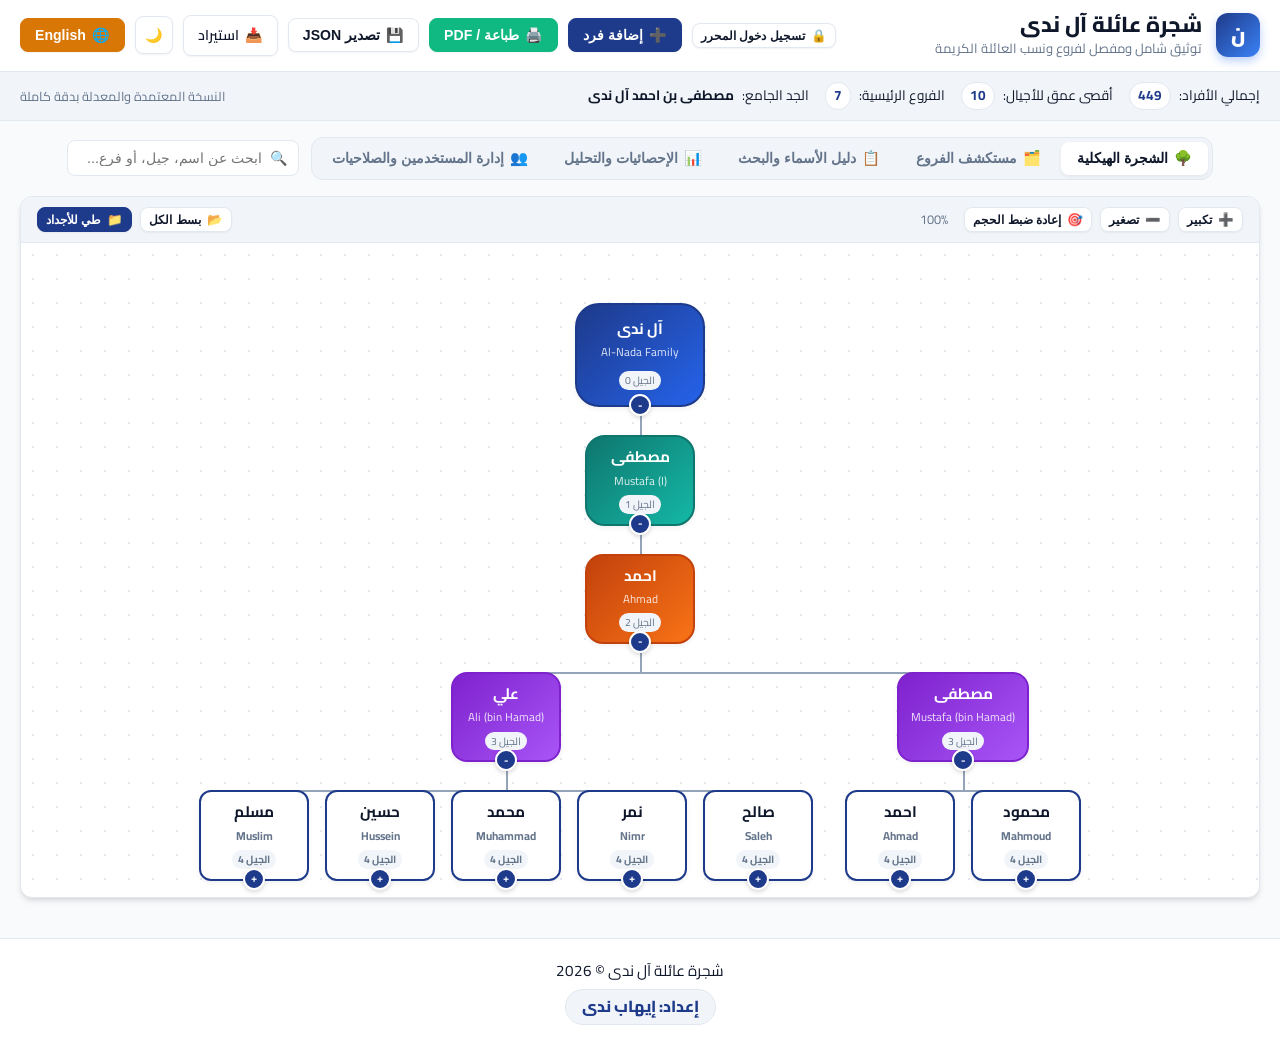
==== commit be0d772a: "Add files via upload" ====
--- a/index.html
+++ b/index.html
@@ -1180,6 +1180,422 @@
         margin: 1cm;
       }
     }
+
+    /* =========================================================================
+       MOBILE & TABLET RESPONSIVE STYLES
+       ========================================================================= */
+    /* Floating Mobile Controls for Tree */
+    .mobile-tree-floating-controls {
+      display: none;
+      position: absolute;
+      bottom: 16px;
+      left: 16px;
+      z-index: 10;
+      background: var(--bg-card);
+      border: 1px solid var(--border);
+      border-radius: 30px;
+      padding: 4px 8px;
+      box-shadow: var(--shadow-lg);
+      gap: 6px;
+      align-items: center;
+    }
+
+    [dir="rtl"] .mobile-tree-floating-controls {
+      left: auto;
+      right: 16px;
+    }
+
+    .mobile-float-btn {
+      width: 36px;
+      height: 36px;
+      border-radius: 50%;
+      border: 1px solid var(--border);
+      background: var(--bg-card-subtle);
+      color: var(--text);
+      display: flex;
+      align-items: center;
+      justify-content: center;
+      font-size: 1rem;
+      cursor: pointer;
+      box-shadow: 0 1px 3px rgba(0,0,0,0.1);
+      transition: all 0.2s ease;
+    }
+
+    .mobile-float-btn:active {
+      transform: scale(0.92);
+      background: var(--primary);
+      color: white;
+    }
+
+    @media (max-width: 900px) {
+      .mobile-tree-floating-controls {
+        display: flex;
+      }
+    }
+
+    @media (max-width: 768px) {
+      /* General layout */
+      body {
+        font-size: 14px;
+      }
+
+      main {
+        padding: 12px 10px;
+      }
+
+      /* Header */
+      header {
+        padding: 10px 12px;
+      }
+
+      .header-container {
+        flex-direction: column;
+        align-items: stretch;
+        gap: 12px;
+      }
+
+      .brand {
+        justify-content: center;
+        text-align: center;
+      }
+
+      .brand-logo {
+        width: 38px;
+        height: 38px;
+        font-size: 1.15rem;
+      }
+
+      .brand-titles h1 {
+        font-size: 1.2rem;
+      }
+
+      .brand-titles p {
+        font-size: 0.78rem;
+      }
+
+      .header-actions {
+        display: flex;
+        flex-wrap: wrap;
+        justify-content: center;
+        gap: 6px;
+      }
+
+      .header-actions .btn {
+        padding: 6px 10px;
+        font-size: 0.78rem;
+        flex-grow: 1;
+        justify-content: center;
+      }
+
+      .header-actions .btn.btn-icon {
+        flex-grow: 0;
+      }
+
+      #auth-status-container {
+        width: 100%;
+        display: flex;
+        justify-content: center;
+        margin-bottom: 2px;
+      }
+
+      #auth-status-container .btn,
+      #auth-status-container .auth-badge {
+        width: 100%;
+        justify-content: center;
+        text-align: center;
+        font-size: 0.8rem;
+      }
+
+      /* Stats Bar */
+      .stats-bar {
+        padding: 8px 10px;
+      }
+
+      .stats-container {
+        flex-direction: column;
+        gap: 8px;
+        align-items: stretch;
+      }
+
+      .stat-items {
+        display: grid;
+        grid-template-columns: repeat(2, 1fr);
+        gap: 6px;
+        width: 100%;
+      }
+
+      .stat-item {
+        font-size: 0.78rem;
+        background: var(--bg-card);
+        padding: 6px 8px;
+        border-radius: var(--radius-sm);
+        border: 1px solid var(--border);
+        justify-content: space-between;
+      }
+
+      /* Navigation Tabs & Search */
+      .nav-search-bar {
+        flex-direction: column;
+        align-items: stretch;
+        gap: 10px;
+        padding: 10px 12px;
+        position: sticky;
+        top: 0;
+        z-index: 50;
+      }
+
+      .tabs {
+        display: flex;
+        overflow-x: auto;
+        white-space: nowrap;
+        -webkit-overflow-scrolling: touch;
+        scrollbar-width: none;
+        padding-bottom: 2px;
+        gap: 6px;
+        width: 100%;
+      }
+
+      .tabs::-webkit-scrollbar {
+        display: none;
+      }
+
+      .tab-btn {
+        padding: 8px 14px;
+        font-size: 0.82rem;
+        flex-shrink: 0;
+        border-radius: 20px;
+      }
+
+      .search-box {
+        width: 100%;
+      }
+
+      .search-input {
+        width: 100%;
+        font-size: 16px !important; /* Prevents auto-zoom on iOS Safari */
+      }
+
+      /* Interactive Tree View */
+      .tree-viewport-container {
+        height: 72vh;
+        border-radius: var(--radius-sm);
+      }
+
+      .tree-toolbar {
+        flex-direction: column;
+        align-items: stretch;
+        gap: 6px;
+        padding: 6px 10px;
+      }
+
+      .tree-toolbar > div {
+        justify-content: space-between;
+        width: 100%;
+      }
+
+      .tree-toolbar .btn {
+        padding: 4px 8px;
+        font-size: 0.75rem;
+      }
+
+      .tree-canvas-wrapper {
+        touch-action: pan-x pan-y pinch-zoom;
+        cursor: grab;
+      }
+
+      .tree-canvas-wrapper:active {
+        cursor: grabbing;
+      }
+
+      .tree-node {
+        min-width: 95px;
+        padding: 6px 10px;
+        border-radius: 10px;
+      }
+
+      .node-name {
+        font-size: 0.9rem;
+      }
+
+      .node-sub {
+        font-size: 0.68rem;
+      }
+
+      .node-badge {
+        font-size: 0.6rem;
+        padding: 1px 5px;
+      }
+
+      /* Branches View */
+      .branches-grid {
+        grid-template-columns: 1fr;
+        gap: 14px;
+      }
+
+      .branch-card {
+        border-radius: var(--radius-sm);
+      }
+
+      .branch-header {
+        padding: 12px 14px;
+      }
+
+      .branch-body {
+        padding: 12px 14px;
+      }
+
+      /* Directory & Tables */
+      .table-container {
+        border-radius: var(--radius-sm);
+        margin-bottom: 16px;
+      }
+
+      .table-header {
+        flex-direction: column;
+        align-items: stretch;
+        gap: 8px;
+        padding: 12px 14px;
+      }
+
+      .table-filters {
+        flex-direction: column;
+        align-items: stretch;
+        gap: 8px;
+        width: 100%;
+      }
+
+      .table-filters .form-select {
+        width: 100%;
+        font-size: 16px !important;
+      }
+
+      .data-table th, .data-table td {
+        padding: 8px 10px;
+        font-size: 0.8rem;
+      }
+
+      .data-table-wrapper {
+        -webkit-overflow-scrolling: touch;
+      }
+
+      /* Users Management View */
+      .users-header-bar {
+        flex-direction: column;
+        align-items: stretch;
+        padding: 14px;
+      }
+
+      .users-header-bar > div:last-child {
+        display: grid;
+        grid-template-columns: 1fr 1fr;
+        gap: 6px;
+        width: 100%;
+      }
+
+      .users-header-bar > div:last-child .btn,
+      .users-header-bar > div:last-child label.btn {
+        width: 100%;
+        justify-content: center;
+        text-align: center;
+      }
+
+      .users-stats-grid {
+        grid-template-columns: repeat(2, 1fr);
+        gap: 8px;
+      }
+
+      .user-metric-card {
+        padding: 10px 12px;
+        gap: 10px;
+      }
+
+      .metric-icon {
+        width: 38px;
+        height: 38px;
+        font-size: 1.15rem;
+      }
+
+      .metric-val {
+        font-size: 1.2rem;
+      }
+
+      .metric-lbl {
+        font-size: 0.72rem;
+      }
+
+      .session-banner {
+        flex-direction: column;
+        align-items: stretch;
+        text-align: center;
+        gap: 10px;
+        padding: 12px 14px;
+      }
+
+      .session-banner button {
+        width: 100%;
+      }
+
+      /* Modals on Mobile */
+      .modal-window {
+        width: 95% !important;
+        max-width: 95% !important;
+        max-height: 90vh;
+        overflow-y: auto;
+        margin: auto;
+        border-radius: var(--radius);
+      }
+
+      .modal-header {
+        padding: 12px 16px;
+      }
+
+      .modal-header h3 {
+        font-size: 1.05rem;
+      }
+
+      .modal-body {
+        padding: 14px 16px;
+      }
+
+      .modal-footer {
+        padding: 12px 16px;
+        flex-wrap: wrap;
+        gap: 8px;
+      }
+
+      .modal-footer .btn {
+        flex: 1;
+        justify-content: center;
+      }
+
+      /* Form Controls iOS Optimization */
+      .form-input, .form-select, .form-textarea {
+        font-size: 16px !important; /* Critical to prevent iOS Safari auto zoom */
+        padding: 9px 12px;
+      }
+
+      /* Footer */
+      footer {
+        padding: 16px 12px;
+        font-size: 0.85rem;
+      }
+
+      .footer-author {
+        font-size: 0.9rem;
+        padding: 3px 12px;
+      }
+    }
+
+    @media (max-width: 420px) {
+      .stat-items {
+        grid-template-columns: 1fr;
+      }
+
+      .users-stats-grid {
+        grid-template-columns: 1fr;
+      }
+    }
+
   </style>
 </head>
 <body data-theme="light" class="lang-ar">
@@ -1313,12 +1729,22 @@
             <span style="font-size: 0.8rem; color: var(--text-muted); margin-inline-start: 8px;" id="zoom-level-text">100%</span>
           </div>
           <div style="display: flex; gap: 8px; align-items: center;">
-            <button class="btn btn-sm" onclick="expandAllNodes()">📂 <span class="t-expand-all">بسط الكل</span></button>
-            <button class="btn btn-sm" onclick="collapseToGen(4)">📁 <span class="t-collapse-branches">طي للأجداد</span></button>
+            <button class="btn btn-sm" onclick="expandAllNodes()" id="btn-expand-all">📂 <span class="t-expand-all">بسط الكل</span></button>
+            <button class="btn btn-sm btn-primary" onclick="collapseToGen(4)" id="btn-collapse-ancestors">📁 <span class="t-collapse-branches">طي للأجداد</span></button>
           </div>
         </div>
 
         <div class="tree-canvas-wrapper" id="canvas-wrapper">
+
+          <!-- Floating Mobile Controls for Touch Navigation -->
+          <div class="mobile-tree-floating-controls" id="mobile-floating-zoom">
+            <button class="mobile-float-btn" onclick="zoomTree(0.15)" title="تكبير">➕</button>
+            <button class="mobile-float-btn" onclick="zoomTree(-0.15)" title="تصغير">➖</button>
+            <button class="mobile-float-btn" onclick="resetZoom()" title="إعادة ضبط">🎯</button>
+            <button class="mobile-float-btn" onclick="collapseToGen(4)" id="mobile-float-collapse" title="طي للأجداد">📁</button>
+            <button class="mobile-float-btn" onclick="expandAllNodes()" id="mobile-float-expand" title="بسط الفروع">📂</button>
+          </div>
+
           <div class="tree-canvas" id="tree-canvas">
             <!-- Tree HTML injected by JavaScript -->
           </div>
@@ -1947,7 +2373,16 @@
       initTheme();
       initLanguage();
       renderAllViews();
+      // Collapse to ancestors by default on initial page load
+      collapseToGen(4);
       initPanZoom();
+      setTimeout(() => {
+        const wrapper = document.getElementById('canvas-wrapper');
+        if (wrapper) {
+          wrapper.scrollLeft = (wrapper.scrollWidth - wrapper.clientWidth) / 2;
+          wrapper.scrollTop = 0;
+        }
+      }, 120);
     });
 
     // Load Data
@@ -2776,12 +3211,45 @@
       renderTreeView();
     }
 
+    function updateTreeToggleButtons(isCollapsed) {
+      const btnCollapse = document.getElementById('btn-collapse-ancestors');
+      const btnExpand = document.getElementById('btn-expand-all');
+      const floatCollapse = document.getElementById('mobile-float-collapse');
+      const floatExpand = document.getElementById('mobile-float-expand');
+
+      if (btnCollapse && btnExpand) {
+        if (isCollapsed) {
+          btnCollapse.classList.add('btn-primary');
+          btnExpand.classList.remove('btn-primary');
+        } else {
+          btnExpand.classList.add('btn-primary');
+          btnCollapse.classList.remove('btn-primary');
+        }
+      }
+      if (floatCollapse && floatExpand) {
+        if (isCollapsed) {
+          floatCollapse.style.borderColor = 'var(--primary)';
+          floatExpand.style.borderColor = 'var(--border)';
+        } else {
+          floatExpand.style.borderColor = 'var(--primary)';
+          floatCollapse.style.borderColor = 'var(--border)';
+        }
+      }
+    }
+
     function expandAllNodes() {
       collapsedNodes.clear();
       renderTreeView();
-    }
-
-    function collapseToGen(genLimit) {
+      updateTreeToggleButtons(false);
+      setTimeout(() => {
+        const wrapper = document.getElementById('canvas-wrapper');
+        if (wrapper) {
+          wrapper.scrollLeft = (wrapper.scrollWidth - wrapper.clientWidth) / 2;
+        }
+      }, 50);
+    }
+
+    function collapseToGen(genLimit = 4) {
       collapsedNodes.clear();
       flatMembers.forEach(m => {
         if (m.generation >= genLimit && m.children_count > 0) {
@@ -2789,6 +3257,14 @@
         }
       });
       renderTreeView();
+      updateTreeToggleButtons(true);
+      setTimeout(() => {
+        const wrapper = document.getElementById('canvas-wrapper');
+        if (wrapper) {
+          wrapper.scrollLeft = (wrapper.scrollWidth - wrapper.clientWidth) / 2;
+          wrapper.scrollTop = 0;
+        }
+      }, 50);
     }
 
     // Zoom & Pan
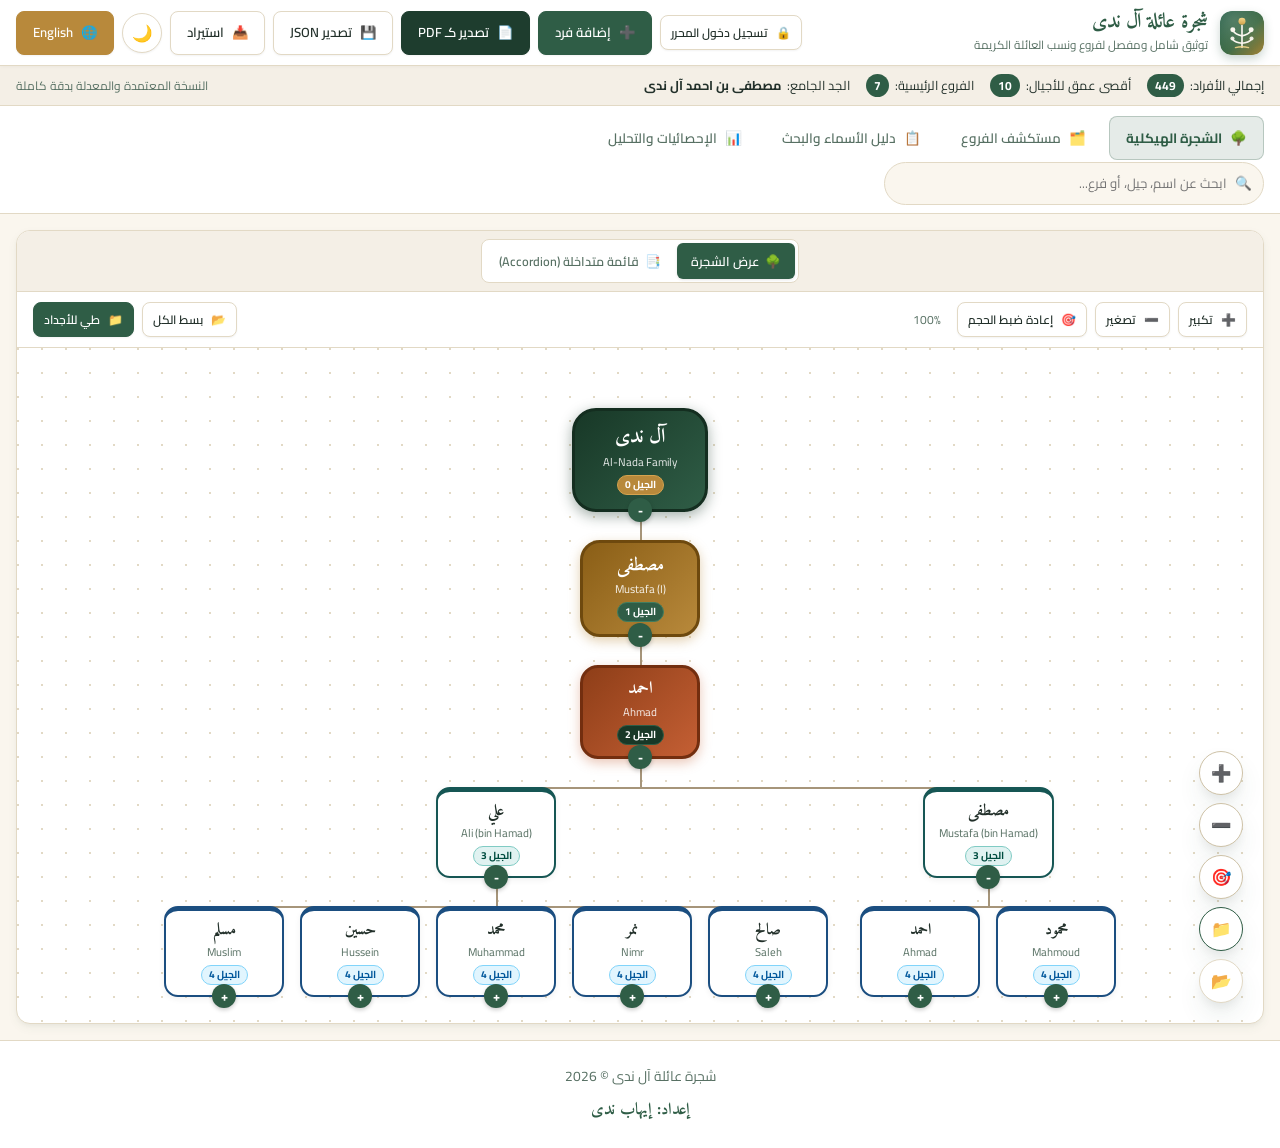
==== commit 4eb6bb78: "Add files via upload" ====
--- a/index.html
+++ b/index.html
@@ -2,1599 +2,2125 @@
 <html lang="ar" dir="rtl">
 <head>
   <meta charset="UTF-8">
-  <meta name="viewport" content="width=device-width, initial-scale=1.0">
+  <meta name="viewport" content="width=device-width, initial-scale=1.0, maximum-scale=5.0, viewport-fit=cover">
   <title>شجرة عائلة آل ندى | إعداد: إيهاب ندى</title>
+  <link rel="icon" type="image/svg+xml" href="nada-logo-icon.svg">
   <!-- Google Fonts -->
   <link rel="preconnect" href="https://fonts.googleapis.com">
   <link rel="preconnect" href="https://fonts.gstatic.com" crossorigin>
-  <link href="https://fonts.googleapis.com/css2?family=Cairo:wght@400;600;700;800;900&family=Inter:wght@400;500;600;700&display=swap" rel="stylesheet">
+  <link href="https://fonts.googleapis.com/css2?family=Amiri:ital,wght@0,400;0,700;1,400;1,700&family=Cairo:wght@400;500;600;700;800;900&family=Inter:wght@400;500;600;700&display=swap" rel="stylesheet">
   <style>
-    :root {
-      --primary: #1e3a8a;
-      --primary-light: #3b82f6;
-      --primary-dark: #172554;
-      --accent: #d97706;
-      --accent-light: #f59e0b;
-      --bg: #f8fafc;
-      --bg-card: #ffffff;
-      --bg-card-subtle: #f1f5f9;
-      --border: #e2e8f0;
-      --border-strong: #cbd5e1;
-      --text: #0f172a;
-      --text-muted: #64748b;
-      --text-light: #94a3b8;
-      --shadow: 0 4px 6px -1px rgb(0 0 0 / 0.1), 0 2px 4px -2px rgb(0 0 0 / 0.1);
-      --shadow-lg: 0 10px 15px -3px rgb(0 0 0 / 0.1), 0 4px 6px -4px rgb(0 0 0 / 0.1);
-      --radius: 12px;
-      --radius-sm: 8px;
-      --font-ar: 'Cairo', system-ui, sans-serif;
-      --font-en: 'Inter', system-ui, sans-serif;
-      --tree-line: #94a3b8;
-      --node-bg: #ffffff;
-      --node-border: #cbd5e1;
-      --node-hover: #eff6ff;
-    }
-
-    [data-theme="dark"] {
-      --primary: #3b82f6;
-      --primary-light: #60a5fa;
-      --primary-dark: #1d4ed8;
-      --accent: #fbbf24;
-      --accent-light: #fcd34d;
-      --bg: #090d16;
-      --bg-card: #111827;
-      --bg-card-subtle: #1f2937;
-      --border: #283548;
-      --border-strong: #374151;
-      --text: #f1f5f9;
-      --text-muted: #94a3b8;
-      --text-light: #64748b;
-      --shadow: 0 4px 6px -1px rgb(0 0 0 / 0.5);
-      --shadow-lg: 0 10px 15px -3px rgb(0 0 0 / 0.6);
-      --tree-line: #475569;
-      --node-bg: #1e293b;
-      --node-border: #334155;
-      --node-hover: #1e3a5f;
-    }
-
-    * {
-      box-sizing: border-box;
-      margin: 0;
-      padding: 0;
-      transition: background-color 0.2s ease, border-color 0.2s ease, color 0.2s ease;
-    }
-
-    body {
-      font-family: var(--font-ar);
-      background-color: var(--bg);
-      color: var(--text);
-      min-height: 100vh;
-      display: flex;
-      flex-direction: column;
-      line-height: 1.6;
-    }
-
-    body.lang-en {
-      font-family: var(--font-en);
-    }
-
-    /* Header */
-    header {
-      background: var(--bg-card);
-      border-bottom: 1px solid var(--border);
-      position: sticky;
-      top: 0;
-      z-index: 50;
-      backdrop-filter: blur(12px);
-    }
-
-    .header-container {
-      max-width: 1440px;
-      margin: 0 auto;
-      padding: 12px 20px;
-      display: flex;
-      flex-wrap: wrap;
-      align-items: center;
-      justify-content: space-between;
-      gap: 16px;
-    }
-
-    .brand {
-      display: flex;
-      align-items: center;
-      gap: 14px;
-    }
-
-    .brand-logo {
-      width: 44px;
-      height: 44px;
-      border-radius: 12px;
-      background: linear-gradient(135deg, var(--primary) 0%, var(--primary-light) 100%);
-      color: white;
-      display: flex;
-      align-items: center;
-      justify-content: center;
-      font-weight: 900;
-      font-size: 20px;
-      box-shadow: 0 4px 10px rgba(37, 99, 235, 0.3);
-    }
-
-    .brand-titles h1 {
-      font-size: 1.35rem;
-      font-weight: 800;
-      line-height: 1.2;
-      color: var(--text);
-    }
-
-    .brand-titles p {
-      font-size: 0.82rem;
-      color: var(--text-muted);
-    }
-
-    .header-actions {
-      display: flex;
-      align-items: center;
-      gap: 10px;
-      flex-wrap: wrap;
-    }
-
-    .btn {
-      display: inline-flex;
-      align-items: center;
-      gap: 6px;
-      padding: 8px 14px;
-      border-radius: var(--radius-sm);
-      font-size: 0.88rem;
-      font-weight: 600;
-      cursor: pointer;
-      border: 1px solid var(--border);
-      background: var(--bg-card);
-      color: var(--text);
-      text-decoration: none;
-      box-shadow: 0 1px 2px rgba(0,0,0,0.05);
-    }
-
-    .btn:hover {
-      background: var(--bg-card-subtle);
-      border-color: var(--border-strong);
-    }
-
-    .btn-primary {
-      background: var(--primary);
-      color: white;
-      border-color: var(--primary);
-    }
-
-    .btn-primary:hover {
-      background: var(--primary-dark);
-      border-color: var(--primary-dark);
-      color: white;
-    }
-
-    .btn-accent {
-      background: var(--accent);
-      color: white;
-      border-color: var(--accent);
-    }
-
-    .btn-accent:hover {
-      background: var(--accent-light);
-      border-color: var(--accent-light);
-      color: white;
-    }
-
-    .btn-success {
-      background: #10b981;
-      color: white;
-      border-color: #10b981;
-    }
-
-    .btn-success:hover {
-      background: #059669;
-      border-color: #059669;
-      color: white;
-    }
-
-    .btn-sm {
-      padding: 4px 8px;
-      font-size: 0.78rem;
-    }
-
-    .btn-icon {
-      width: 38px;
-      height: 38px;
-      padding: 0;
-      display: inline-flex;
-      align-items: center;
-      justify-content: center;
-      border-radius: var(--radius-sm);
-    }
-
-    .auth-badge {
-      display: inline-flex;
-      align-items: center;
-      gap: 6px;
-      padding: 6px 12px;
-      border-radius: var(--radius-sm);
-      font-size: 0.82rem;
-      font-weight: 700;
-      background: rgba(16, 185, 129, 0.12);
-      color: #10b981;
-      border: 1px solid rgba(16, 185, 129, 0.3);
-    }
-
-    .auth-badge.guest {
-      background: rgba(100, 116, 139, 0.12);
-      color: var(--text-muted);
-      border-color: var(--border);
-    }
-
-    /* Stats Bar */
-    .stats-bar {
-      background: var(--bg-card-subtle);
-      border-bottom: 1px solid var(--border);
-      padding: 10px 20px;
-    }
-
-    .stats-container {
-      max-width: 1440px;
-      margin: 0 auto;
-      display: flex;
-      flex-wrap: wrap;
-      gap: 20px;
-      align-items: center;
-      justify-content: space-between;
-    }
-
-    .stat-items {
-      display: flex;
-      flex-wrap: wrap;
-      gap: 16px;
-    }
-
-    .stat-item {
-      display: flex;
-      align-items: center;
-      gap: 8px;
-      font-size: 0.85rem;
-    }
-
-    .stat-badge {
-      background: var(--bg-card);
-      border: 1px solid var(--border);
-      padding: 2px 8px;
-      border-radius: 20px;
-      font-weight: 700;
-      color: var(--primary);
-    }
-
-    /* Search and Nav Tabs */
-    .nav-search-bar {
-      max-width: 1440px;
-      margin: 16px auto 0;
-      padding: 0 20px;
-      display: flex;
-      flex-wrap: wrap;
-      gap: 12px;
-      justify-content: space-between;
-      align-items: center;
-    }
-
-    .tabs {
-      display: flex;
-      background: var(--bg-card-subtle);
-      padding: 4px;
-      border-radius: var(--radius);
-      border: 1px solid var(--border);
-      gap: 4px;
-    }
-
-    .tab-btn {
-      padding: 8px 16px;
-      border-radius: var(--radius-sm);
-      border: none;
-      background: transparent;
-      color: var(--text-muted);
-      font-weight: 600;
-      font-size: 0.9rem;
-      cursor: pointer;
-      display: flex;
-      align-items: center;
-      gap: 6px;
-    }
-
-    .tab-btn.active {
-      background: var(--bg-card);
-      color: var(--text);
-      box-shadow: 0 2px 4px rgba(0,0,0,0.06);
-    }
-
-    .search-box {
-      position: relative;
-      flex: 1;
-      max-width: 380px;
-    }
-
-    .search-input {
-      width: 100%;
-      padding: 9px 14px 9px 36px;
-      border-radius: var(--radius-sm);
-      border: 1px solid var(--border);
-      background: var(--bg-card);
-      color: var(--text);
-      font-size: 0.9rem;
-      outline: none;
-    }
-
-    [dir="rtl"] .search-input {
-      padding: 9px 36px 9px 14px;
-    }
-
-    .search-icon {
-      position: absolute;
-      top: 50%;
-      transform: translateY(-50%);
-      color: var(--text-muted);
-      pointer-events: none;
-      font-size: 14px;
-    }
-
-    [dir="rtl"] .search-icon {
-      right: 12px;
-    }
-
-    [dir="ltr"] .search-icon {
-      left: 12px;
-    }
-
-    /* Main Content Area */
-    main {
-      flex: 1;
-      max-width: 1440px;
-      width: 100%;
-      margin: 0 auto;
-      padding: 16px 20px 40px;
-      position: relative;
-    }
-
-    .view-panel {
-      display: none;
-    }
-
-    .view-panel.active {
-      display: block;
-    }
-
-    /* =========================================================================
-       TREE VIEW & GUARANTEED FLAWLESS CONNECTOR LINES IN ARABIC & ENGLISH
-       ========================================================================= */
-    .tree-viewport-container {
-      position: relative;
-      background: var(--bg-card);
-      border: 1px solid var(--border);
-      border-radius: var(--radius);
-      box-shadow: var(--shadow);
-      overflow: hidden;
-      height: 78vh;
-      display: flex;
-      flex-direction: column;
-    }
-
-    .tree-toolbar {
-      padding: 10px 16px;
-      background: var(--bg-card-subtle);
-      border-bottom: 1px solid var(--border);
-      display: flex;
-      flex-wrap: wrap;
-      justify-content: space-between;
-      align-items: center;
-      gap: 10px;
-      z-index: 10;
-    }
-
-    .tree-canvas-wrapper {
-      flex: 1;
-      overflow: auto;
-      position: relative;
-      cursor: grab;
-      user-select: none;
-      background: 
-        radial-gradient(circle, var(--border) 1px, transparent 1px);
-      background-size: 24px 24px;
-    }
-
-    .tree-canvas-wrapper:active {
-      cursor: grabbing;
-    }
-
-    /* NOTE: The geometric graph coordinates use direction: ltr to ensure
-       connecting lines never suffer from RTL flex-direction or coordinate reversal bugs,
-       while the tree cards themselves preserve RTL Arabic text and badges! */
-    .tree-canvas {
-      direction: ltr !important;
-      transform-origin: 0 0;
-      padding: 60px;
-      display: inline-block;
-      min-width: 100%;
-    }
-
-    .ft-tree, .ft-tree ul {
-      margin: 0;
-      padding: 0;
-      list-style-type: none;
-      display: flex;
-      justify-content: center;
-      position: relative;
-      direction: ltr !important;
-    }
-
-    .ft-tree ul {
-      padding-top: 28px;
-    }
-
-    .ft-tree li {
-      display: flex;
-      flex-direction: column;
-      align-items: center;
-      position: relative;
-      padding: 0 8px;
-      direction: ltr !important;
-    }
-
-    /* Connector lines - Rock solid in both Arabic and English */
-    .ft-tree li::before, .ft-tree li::after {
-      content: '';
-      position: absolute;
-      top: 0;
-      right: 50%;
-      border-top: 2px solid var(--tree-line);
-      width: 50%;
-      height: 28px;
-    }
-
-    .ft-tree li::after {
-      right: auto;
-      left: 50%;
-      border-left: 2px solid var(--tree-line);
-    }
-
-    .ft-tree li:only-child::after, .ft-tree li:only-child::before {
-      display: none;
-    }
-
-    .ft-tree li:only-child {
-      padding-top: 0;
-    }
-
-    .ft-tree li:first-child::before, .ft-tree li:last-child::after {
-      border: 0 none;
-    }
-
-    .ft-tree li:last-child::before {
-      border-right: 2px solid var(--tree-line);
-      border-radius: 0 8px 0 0;
-    }
-
-    .ft-tree li:first-child::after {
-      border-radius: 8px 0 0 0;
-    }
-
-    .ft-tree ul::before {
-      content: '';
-      position: absolute;
-      top: 0;
-      left: 50%;
-      border-left: 2px solid var(--tree-line);
-      width: 0;
-      height: 28px;
-    }
-
-    /* Tree Node Card (Inner text is fully localized with RTL when in Arabic) */
-    .tree-node {
-      background: var(--node-bg);
-      border: 2px solid var(--node-border);
-      border-radius: 12px;
-      padding: 8px 12px;
-      min-width: 110px;
-      text-align: center;
-      position: relative;
-      box-shadow: 0 2px 5px rgba(0,0,0,0.06);
-      cursor: pointer;
-      z-index: 2;
-      transition: all 0.2s cubic-bezier(0.4, 0, 0.2, 1);
-    }
-
-    [dir="rtl"] .tree-node {
-      direction: rtl;
-    }
-
-    [dir="ltr"] .tree-node {
-      direction: ltr;
-    }
-
-    .tree-node:hover {
-      transform: translateY(-2px);
-      box-shadow: var(--shadow-lg);
-      border-color: var(--primary);
-    }
-
-    .tree-node.highlighted {
-      border-color: var(--accent);
-      box-shadow: 0 0 0 4px rgba(245, 158, 11, 0.4);
-      animation: pulse 1.5s infinite;
-    }
-
-    @keyframes pulse {
-      0% { transform: scale(1); }
-      50% { transform: scale(1.04); }
-      100% { transform: scale(1); }
-    }
-
-    .tree-node.level-0 {
-      background: linear-gradient(135deg, #1e3a8a 0%, #2563eb 100%);
-      color: white;
-      border-color: #1e3a8a;
-      padding: 12px 24px;
-      font-size: 1.25rem;
-      border-radius: 24px;
-    }
-
-    .tree-node.level-1 {
-      background: linear-gradient(135deg, #0f766e 0%, #14b8a6 100%);
-      color: white;
-      border-color: #0f766e;
-      border-radius: 20px;
-    }
-
-    .tree-node.level-2 {
-      background: linear-gradient(135deg, #c2410c 0%, #f97316 100%);
-      color: white;
-      border-color: #c2410c;
-      border-radius: 18px;
-    }
-
-    .tree-node.level-3 {
-      background: linear-gradient(135deg, #7e22ce 0%, #a855f7 100%);
-      color: white;
-      border-color: #7e22ce;
-      border-radius: 16px;
-    }
-
-    .tree-node.level-4 {
-      border-color: var(--primary);
-      border-width: 2px;
-      font-weight: 700;
-    }
-
-    .node-name {
-      font-weight: 700;
-      font-size: 0.95rem;
-    }
-
-    .node-sub {
-      font-size: 0.72rem;
-      color: var(--text-muted);
-      margin-top: 2px;
-    }
-
-    .tree-node.level-0 .node-sub,
-    .tree-node.level-1 .node-sub,
-    .tree-node.level-2 .node-sub,
-    .tree-node.level-3 .node-sub {
-      color: rgba(255, 255, 255, 0.85);
-    }
-
-    .node-badge {
-      display: inline-block;
-      font-size: 0.65rem;
-      padding: 1px 6px;
-      border-radius: 10px;
-      background: var(--bg-card-subtle);
-      color: var(--text-muted);
-      margin-top: 4px;
-    }
-
-    .node-toggle {
-      position: absolute;
-      bottom: -11px;
-      left: 50%;
-      transform: translateX(-50%);
-      width: 22px;
-      height: 22px;
-      border-radius: 50%;
-      background: var(--primary);
-      color: white;
-      display: flex;
-      align-items: center;
-      justify-content: center;
-      font-size: 11px;
-      font-weight: bold;
-      border: 2px solid var(--bg-card);
-      cursor: pointer;
-      box-shadow: 0 2px 4px rgba(0,0,0,0.15);
-      z-index: 5;
-    }
-
-    .node-toggle:hover {
-      background: var(--accent);
-    }
-
-    .ft-tree li.collapsed > ul {
-      display: none;
-    }
-
-    /* =========================================================================
-       BRANCHES VIEW
-       ========================================================================= */
-    .branches-grid {
-      display: grid;
-      grid-template-columns: repeat(auto-fill, minmax(360px, 1fr));
-      gap: 20px;
-    }
-
-    .branch-card {
-      background: var(--bg-card);
-      border: 1px solid var(--border);
-      border-radius: var(--radius);
-      box-shadow: var(--shadow);
-      overflow: hidden;
-      display: flex;
-      flex-direction: column;
-    }
-
-    .branch-header {
-      padding: 14px 18px;
-      background: var(--bg-card-subtle);
-      border-bottom: 1px solid var(--border);
-      display: flex;
-      justify-content: space-between;
-      align-items: center;
-    }
-
-    .branch-title {
-      font-weight: 800;
-      font-size: 1.1rem;
-      color: var(--primary);
-    }
-
-    .branch-count {
-      font-size: 0.78rem;
-      padding: 2px 8px;
-      border-radius: 12px;
-      background: var(--bg-card);
-      border: 1px solid var(--border);
-      font-weight: 700;
-    }
-
-    .branch-body {
-      padding: 16px;
-      flex: 1;
-      max-height: 480px;
-      overflow-y: auto;
-    }
-
-    .branch-tree-list {
-      list-style: none;
-      padding-inline-start: 14px;
-      border-inline-start: 2px solid var(--border);
-    }
-
-    .branch-tree-item {
-      margin-bottom: 8px;
-      position: relative;
-    }
-
-    .branch-tree-item::before {
-      content: '';
-      position: absolute;
-      top: 12px;
-      right: -16px;
-      width: 12px;
-      height: 2px;
-      background: var(--border);
-    }
-
-    [dir="ltr"] .branch-tree-item::before {
-      right: auto;
-      left: -16px;
-    }
-
-    .branch-node-btn {
-      display: inline-flex;
-      align-items: center;
-      gap: 6px;
-      padding: 4px 10px;
-      border-radius: var(--radius-sm);
-      background: var(--bg-card);
-      border: 1px solid var(--border);
-      font-size: 0.86rem;
-      font-weight: 600;
-      cursor: pointer;
-      text-align: start;
-    }
-
-    .branch-node-btn:hover {
-      border-color: var(--primary);
-      background: var(--bg-card-subtle);
-    }
-
-    /* =========================================================================
-       TABLE / DIRECTORY VIEW
-       ========================================================================= */
-    .table-container {
-      background: var(--bg-card);
-      border: 1px solid var(--border);
-      border-radius: var(--radius);
-      box-shadow: var(--shadow);
-      overflow: hidden;
-    }
-
-    .table-toolbar {
-      padding: 12px 18px;
-      background: var(--bg-card-subtle);
-      border-bottom: 1px solid var(--border);
-      display: flex;
-      flex-wrap: wrap;
-      gap: 12px;
-      justify-content: space-between;
-      align-items: center;
-    }
-
-    .filter-group {
-      display: flex;
-      gap: 8px;
-      align-items: center;
-    }
-
-    select.form-select {
-      padding: 6px 12px;
-      border-radius: var(--radius-sm);
-      border: 1px solid var(--border);
-      background: var(--bg-card);
-      color: var(--text);
-      font-size: 0.85rem;
-      outline: none;
-    }
-
-    .data-table-wrapper {
-      max-height: 65vh;
-      overflow: auto;
-    }
-
-    table.data-table {
-      width: 100%;
-      border-collapse: collapse;
-      text-align: start;
-      font-size: 0.88rem;
-    }
-
-    table.data-table th {
-      position: sticky;
-      top: 0;
-      background: var(--bg-card-subtle);
-      padding: 10px 14px;
-      font-weight: 700;
-      border-bottom: 2px solid var(--border);
-      color: var(--text-muted);
-      z-index: 5;
-    }
-
-    table.data-table td {
-      padding: 10px 14px;
-      border-bottom: 1px solid var(--border);
-    }
-
-    table.data-table tr:hover td {
-      background: var(--bg-card-subtle);
-    }
-
-    /* =========================================================================
-       STATISTICS VIEW
-       ========================================================================= */
-    .stats-grid {
-      display: grid;
-      grid-template-columns: repeat(auto-fill, minmax(320px, 1fr));
-      gap: 20px;
-    }
-
-    .stat-card {
-      background: var(--bg-card);
-      border: 1px solid var(--border);
-      border-radius: var(--radius);
-      padding: 20px;
-      box-shadow: var(--shadow);
-    }
-
-    .stat-card h3 {
-      font-size: 1.05rem;
-      margin-bottom: 14px;
-      display: flex;
-      align-items: center;
-      gap: 8px;
-      color: var(--primary);
-    }
-
-    .freq-list {
-      list-style: none;
-    }
-
-    .freq-item {
-      display: flex;
-      justify-content: space-between;
-      align-items: center;
-      padding: 6px 0;
-      border-bottom: 1px dashed var(--border);
-      font-size: 0.9rem;
-    }
-
-    .freq-bar-bg {
-      flex: 1;
-      height: 8px;
-      background: var(--bg-card-subtle);
-      border-radius: 4px;
-      margin: 0 12px;
-      overflow: hidden;
-    }
-
-    .freq-bar-fill {
-      height: 100%;
-      background: linear-gradient(90deg, var(--primary) 0%, var(--primary-light) 100%);
-      border-radius: 4px;
-    }
-
-    
-    /* =========================================================================
-       USERS MANAGEMENT PAGE STYLES
-       ========================================================================= */
-    .users-header-bar {
-      display: flex;
-      justify-content: space-between;
-      align-items: center;
-      flex-wrap: wrap;
-      gap: 16px;
-      margin-bottom: 20px;
-      background: var(--bg-card);
-      padding: 16px 20px;
-      border-radius: var(--radius);
-      border: 1px solid var(--border);
-      box-shadow: var(--shadow);
-    }
-
-    .users-stats-grid {
-      display: grid;
-      grid-template-columns: repeat(auto-fit, minmax(210px, 1fr));
-      gap: 16px;
-      margin-bottom: 24px;
-    }
-
-    .user-metric-card {
-      background: var(--bg-card);
-      border: 1px solid var(--border);
-      border-radius: var(--radius);
-      padding: 16px;
-      display: flex;
-      align-items: center;
-      gap: 14px;
-      box-shadow: var(--shadow);
-    }
-
-    .metric-icon {
-      width: 48px;
-      height: 48px;
-      border-radius: 12px;
-      display: flex;
-      align-items: center;
-      justify-content: center;
-      font-size: 1.4rem;
-      flex-shrink: 0;
-    }
-
-    .metric-val {
-      font-size: 1.4rem;
-      font-weight: 800;
-      color: var(--text);
-      line-height: 1.2;
-    }
-
-    .metric-lbl {
-      font-size: 0.8rem;
-      color: var(--text-muted);
-    }
-
-    .role-badge {
-      display: inline-flex;
-      align-items: center;
-      gap: 4px;
-      padding: 4px 10px;
-      border-radius: 20px;
-      font-size: 0.78rem;
-      font-weight: 700;
-    }
-
-    .role-super {
-      background: #fef3c7;
-      color: #92400e;
-      border: 1px solid #fde68a;
-    }
-
-    .role-editor {
-      background: #dbeafe;
-      color: #1e40af;
-      border: 1px solid #bfdbfe;
-    }
-
-    .role-auditor {
-      background: #ccfbf1;
-      color: #115e59;
-      border: 1px solid #99f6e4;
-    }
-
-    .session-banner {
-      padding: 14px 18px;
-      border-radius: var(--radius);
-      display: flex;
-      align-items: center;
-      justify-content: space-between;
-      gap: 12px;
-      font-size: 0.9rem;
-      font-weight: 600;
-      margin-bottom: 20px;
-    }
-
-    .session-banner.logged-in {
-      background: #ecfdf5;
-      color: #065f46;
-      border: 1px solid #a7f3d0;
-    }
-
-    .session-banner.guest {
-      background: #fffbeb;
-      color: #92400e;
-      border: 1px solid #fde68a;
-    }
-
-    /* =========================================================================
-       MODALS
-       ========================================================================= */
-    .modal-backdrop {
-      position: fixed;
-      inset: 0;
-      background: rgba(0, 0, 0, 0.6);
-      backdrop-filter: blur(4px);
-      z-index: 100;
-      display: none;
-      align-items: center;
-      justify-content: center;
-      padding: 20px;
-    }
-
-    .modal-backdrop.open {
-      display: flex;
-    }
-
-    .modal-window {
-      background: var(--bg-card);
-      border: 1px solid var(--border);
-      border-radius: var(--radius);
-      width: 100%;
-      max-width: 540px;
-      box-shadow: var(--shadow-lg);
-      overflow: hidden;
-      animation: modalFadeIn 0.25s ease;
-    }
-
-    @keyframes modalFadeIn {
-      from { opacity: 0; transform: scale(0.95); }
-      to { opacity: 1; transform: scale(1); }
-    }
-
-    .modal-header {
-      padding: 16px 20px;
-      background: var(--bg-card-subtle);
-      border-bottom: 1px solid var(--border);
-      display: flex;
-      justify-content: space-between;
-      align-items: center;
-    }
-
-    .modal-header h3 {
-      font-size: 1.15rem;
-      font-weight: 700;
-    }
-
-    .modal-close {
-      background: transparent;
-      border: none;
-      color: var(--text-muted);
-      cursor: pointer;
-      font-size: 1.4rem;
-      line-height: 1;
-    }
-
-    .modal-body {
-      padding: 20px;
-      max-height: 70vh;
-      overflow-y: auto;
-    }
-
-    .modal-footer {
-      padding: 12px 20px;
-      background: var(--bg-card-subtle);
-      border-top: 1px solid var(--border);
-      display: flex;
-      justify-content: flex-end;
-      gap: 10px;
-    }
-
-    .form-group {
-      margin-bottom: 16px;
-    }
-
-    .form-label {
-      display: block;
-      margin-bottom: 6px;
-      font-size: 0.85rem;
-      font-weight: 600;
-      color: var(--text-muted);
-    }
-
-    .form-input, .form-textarea {
-      width: 100%;
-      padding: 8px 12px;
-      border-radius: var(--radius-sm);
-      border: 1px solid var(--border);
-      background: var(--bg-card);
-      color: var(--text);
-      font-size: 0.9rem;
-      outline: none;
-    }
-
-    .form-input:focus, .form-textarea:focus {
-      border-color: var(--primary);
-    }
-
-    .lineage-banner {
-      background: var(--bg-card-subtle);
-      padding: 10px 14px;
-      border-radius: var(--radius-sm);
-      border-inline-start: 4px solid var(--primary);
-      margin-bottom: 16px;
-      font-size: 0.85rem;
-    }
-
-    .tag-badge {
-      display: inline-block;
-      padding: 3px 8px;
-      border-radius: 6px;
-      font-size: 0.75rem;
-      font-weight: 600;
-      background: var(--bg-card-subtle);
-      color: var(--text);
-      border: 1px solid var(--border);
-    }
-
-    /* Toast Notification */
-    .toast {
-      position: fixed;
-      bottom: 24px;
-      right: 24px;
-      background: var(--bg-card);
-      border: 1px solid var(--border);
-      border-inline-start: 4px solid var(--primary);
-      box-shadow: var(--shadow-lg);
-      padding: 12px 20px;
-      border-radius: var(--radius-sm);
-      z-index: 200;
-      display: none;
-      align-items: center;
-      gap: 10px;
-      font-size: 0.9rem;
-      font-weight: 600;
-    }
-
-    [dir="rtl"] .toast {
-      right: auto;
-      left: 24px;
-    }
-
-    .toast.show {
-      display: flex;
-      animation: toastIn 0.3s ease;
-    }
-
-    @keyframes toastIn {
-      from { transform: translateY(20px); opacity: 0; }
-      to { transform: translateY(0); opacity: 1; }
-    }
-
-    /* Footer */
-    footer {
-      margin-top: auto;
-      background: var(--bg-card);
-      border-top: 1px solid var(--border);
-      padding: 20px;
-      text-align: center;
-      font-size: 0.95rem;
-      color: var(--text);
-    }
-
-    .footer-author {
-      display: inline-block;
-      margin-top: 6px;
-      padding: 4px 16px;
-      background: var(--bg-card-subtle);
-      border: 1px solid var(--border);
-      border-radius: 20px;
-      font-weight: 800;
-      color: var(--primary);
-      font-size: 1rem;
-    }
-
-    /* =========================================================================
-       PRINT / PDF EXPORT STYLES
-       ========================================================================= */
-    @media print {
-      header, .stats-bar, .nav-search-bar, .tree-toolbar, .modal-backdrop, .toast, .btn {
-        display: none !important;
-      }
-      body {
-        background: #ffffff !important;
-        color: #000000 !important;
-        font-size: 10pt;
-      }
-      main {
-        max-width: 100% !important;
-        padding: 0 !important;
-        margin: 0 !important;
-      }
-      .tree-viewport-container {
-        height: auto !important;
-        border: none !important;
-        box-shadow: none !important;
-        overflow: visible !important;
-      }
-      .tree-canvas-wrapper {
-        overflow: visible !important;
-        background: none !important;
-      }
-      .tree-canvas {
-        transform: scale(0.7) !important;
-        transform-origin: top center !important;
-        padding: 10px !important;
-      }
-      .table-container {
-        box-shadow: none !important;
-        border: 1px solid #000 !important;
-      }
-      .data-table-wrapper {
-        max-height: none !important;
-        overflow: visible !important;
-      }
-      footer {
-        display: block !important;
-        border: none !important;
-        padding: 10px 0 !important;
-      }
-      @page {
-        size: landscape;
-        margin: 1cm;
-      }
-    }
-
-    /* =========================================================================
-       MOBILE & TABLET RESPONSIVE STYLES
-       ========================================================================= */
-    /* Floating Mobile Controls for Tree */
-    .mobile-tree-floating-controls {
-      display: none;
-      position: absolute;
-      bottom: 16px;
-      left: 16px;
-      z-index: 10;
-      background: var(--bg-card);
-      border: 1px solid var(--border);
-      border-radius: 30px;
-      padding: 4px 8px;
-      box-shadow: var(--shadow-lg);
-      gap: 6px;
-      align-items: center;
-    }
-
-    [dir="rtl"] .mobile-tree-floating-controls {
-      left: auto;
-      right: 16px;
-    }
-
-    .mobile-float-btn {
-      width: 36px;
-      height: 36px;
-      border-radius: 50%;
-      border: 1px solid var(--border);
-      background: var(--bg-card-subtle);
-      color: var(--text);
-      display: flex;
-      align-items: center;
-      justify-content: center;
-      font-size: 1rem;
-      cursor: pointer;
-      box-shadow: 0 1px 3px rgba(0,0,0,0.1);
-      transition: all 0.2s ease;
-    }
-
-    .mobile-float-btn:active {
-      transform: scale(0.92);
-      background: var(--primary);
-      color: white;
-    }
-
-    @media (max-width: 900px) {
-      .mobile-tree-floating-controls {
-        display: flex;
-      }
-    }
-
-    @media (max-width: 768px) {
-      /* General layout */
-      body {
-        font-size: 14px;
-      }
-
-      main {
-        padding: 12px 10px;
-      }
-
-      /* Header */
-      header {
-        padding: 10px 12px;
-      }
-
-      .header-container {
-        flex-direction: column;
-        align-items: stretch;
-        gap: 12px;
-      }
-
-      .brand {
-        justify-content: center;
-        text-align: center;
-      }
-
-      .brand-logo {
-        width: 38px;
-        height: 38px;
-        font-size: 1.15rem;
-      }
-
-      .brand-titles h1 {
-        font-size: 1.2rem;
-      }
-
-      .brand-titles p {
-        font-size: 0.78rem;
-      }
-
-      .header-actions {
-        display: flex;
-        flex-wrap: wrap;
-        justify-content: center;
-        gap: 6px;
-      }
-
-      .header-actions .btn {
-        padding: 6px 10px;
-        font-size: 0.78rem;
-        flex-grow: 1;
-        justify-content: center;
-      }
-
-      .header-actions .btn.btn-icon {
-        flex-grow: 0;
-      }
-
-      #auth-status-container {
-        width: 100%;
-        display: flex;
-        justify-content: center;
-        margin-bottom: 2px;
-      }
-
-      #auth-status-container .btn,
-      #auth-status-container .auth-badge {
-        width: 100%;
-        justify-content: center;
-        text-align: center;
-        font-size: 0.8rem;
-      }
-
-      /* Stats Bar */
-      .stats-bar {
-        padding: 8px 10px;
-      }
-
-      .stats-container {
-        flex-direction: column;
-        gap: 8px;
-        align-items: stretch;
-      }
-
-      .stat-items {
-        display: grid;
-        grid-template-columns: repeat(2, 1fr);
-        gap: 6px;
-        width: 100%;
-      }
-
-      .stat-item {
-        font-size: 0.78rem;
-        background: var(--bg-card);
-        padding: 6px 8px;
-        border-radius: var(--radius-sm);
-        border: 1px solid var(--border);
-        justify-content: space-between;
-      }
-
-      /* Navigation Tabs & Search */
-      .nav-search-bar {
-        flex-direction: column;
-        align-items: stretch;
-        gap: 10px;
-        padding: 10px 12px;
-        position: sticky;
-        top: 0;
-        z-index: 50;
-      }
-
-      .tabs {
-        display: flex;
-        overflow-x: auto;
-        white-space: nowrap;
-        -webkit-overflow-scrolling: touch;
-        scrollbar-width: none;
-        padding-bottom: 2px;
-        gap: 6px;
-        width: 100%;
-      }
-
-      .tabs::-webkit-scrollbar {
-        display: none;
-      }
-
-      .tab-btn {
-        padding: 8px 14px;
-        font-size: 0.82rem;
-        flex-shrink: 0;
-        border-radius: 20px;
-      }
-
-      .search-box {
-        width: 100%;
-      }
-
-      .search-input {
-        width: 100%;
-        font-size: 16px !important; /* Prevents auto-zoom on iOS Safari */
-      }
-
-      /* Interactive Tree View */
-      .tree-viewport-container {
-        height: 72vh;
-        border-radius: var(--radius-sm);
-      }
-
-      .tree-toolbar {
-        flex-direction: column;
-        align-items: stretch;
-        gap: 6px;
-        padding: 6px 10px;
-      }
-
-      .tree-toolbar > div {
-        justify-content: space-between;
-        width: 100%;
-      }
-
-      .tree-toolbar .btn {
-        padding: 4px 8px;
-        font-size: 0.75rem;
-      }
-
-      .tree-canvas-wrapper {
-        touch-action: pan-x pan-y pinch-zoom;
-        cursor: grab;
-      }
-
-      .tree-canvas-wrapper:active {
-        cursor: grabbing;
-      }
-
-      .tree-node {
-        min-width: 95px;
-        padding: 6px 10px;
-        border-radius: 10px;
-      }
-
-      .node-name {
-        font-size: 0.9rem;
-      }
-
-      .node-sub {
-        font-size: 0.68rem;
-      }
-
-      .node-badge {
-        font-size: 0.6rem;
-        padding: 1px 5px;
-      }
-
-      /* Branches View */
-      .branches-grid {
-        grid-template-columns: 1fr;
-        gap: 14px;
-      }
-
-      .branch-card {
-        border-radius: var(--radius-sm);
-      }
-
-      .branch-header {
-        padding: 12px 14px;
-      }
-
-      .branch-body {
-        padding: 12px 14px;
-      }
-
-      /* Directory & Tables */
-      .table-container {
-        border-radius: var(--radius-sm);
-        margin-bottom: 16px;
-      }
-
-      .table-header {
-        flex-direction: column;
-        align-items: stretch;
-        gap: 8px;
-        padding: 12px 14px;
-      }
-
-      .table-filters {
-        flex-direction: column;
-        align-items: stretch;
-        gap: 8px;
-        width: 100%;
-      }
-
-      .table-filters .form-select {
-        width: 100%;
-        font-size: 16px !important;
-      }
-
-      .data-table th, .data-table td {
-        padding: 8px 10px;
-        font-size: 0.8rem;
-      }
-
-      .data-table-wrapper {
-        -webkit-overflow-scrolling: touch;
-      }
-
-      /* Users Management View */
-      .users-header-bar {
-        flex-direction: column;
-        align-items: stretch;
-        padding: 14px;
-      }
-
-      .users-header-bar > div:last-child {
-        display: grid;
-        grid-template-columns: 1fr 1fr;
-        gap: 6px;
-        width: 100%;
-      }
-
-      .users-header-bar > div:last-child .btn,
-      .users-header-bar > div:last-child label.btn {
-        width: 100%;
-        justify-content: center;
-        text-align: center;
-      }
-
-      .users-stats-grid {
-        grid-template-columns: repeat(2, 1fr);
-        gap: 8px;
-      }
-
-      .user-metric-card {
-        padding: 10px 12px;
-        gap: 10px;
-      }
-
-      .metric-icon {
-        width: 38px;
-        height: 38px;
-        font-size: 1.15rem;
-      }
-
-      .metric-val {
-        font-size: 1.2rem;
-      }
-
-      .metric-lbl {
-        font-size: 0.72rem;
-      }
-
-      .session-banner {
-        flex-direction: column;
-        align-items: stretch;
-        text-align: center;
-        gap: 10px;
-        padding: 12px 14px;
-      }
-
-      .session-banner button {
-        width: 100%;
-      }
-
-      /* Modals on Mobile */
-      .modal-window {
-        width: 95% !important;
-        max-width: 95% !important;
-        max-height: 90vh;
-        overflow-y: auto;
-        margin: auto;
-        border-radius: var(--radius);
-      }
-
-      .modal-header {
-        padding: 12px 16px;
-      }
-
-      .modal-header h3 {
-        font-size: 1.05rem;
-      }
-
-      .modal-body {
-        padding: 14px 16px;
-      }
-
-      .modal-footer {
-        padding: 12px 16px;
-        flex-wrap: wrap;
-        gap: 8px;
-      }
-
-      .modal-footer .btn {
-        flex: 1;
-        justify-content: center;
-      }
-
-      /* Form Controls iOS Optimization */
-      .form-input, .form-select, .form-textarea {
-        font-size: 16px !important; /* Critical to prevent iOS Safari auto zoom */
-        padding: 9px 12px;
-      }
-
-      /* Footer */
-      footer {
-        padding: 16px 12px;
-        font-size: 0.85rem;
-      }
-
-      .footer-author {
-        font-size: 0.9rem;
-        padding: 3px 12px;
-      }
-    }
-
-    @media (max-width: 420px) {
-      .stat-items {
-        grid-template-columns: 1fr;
-      }
-
-      .users-stats-grid {
-        grid-template-columns: 1fr;
-      }
-    }
+/* ==========================================================================
+   شجرة عائلة آل ندى - نظام التصميم المتجاوب الشامل (Responsive Design System)
+   إعداد متكامل: هوية بصرية تراثية، نقاط كسر دقيقة، تنقل لمسي للموبايل
+   ========================================================================== */
+
+/* 1. متغيرات الهوية البصرية ونظام الألوان (Design Tokens) */
+:root {
+  /* الوضع الفاتح (Light Mode) */
+  --bg: #FAF6EE;               /* ورق الرسمة القديمة */
+  --bg-card: #FFFFFF;          /* البطاقات */
+  --bg-card-subtle: #F4EFE6;   /* خلفية بطاقات ثانوية */
+  --primary: #2F5D46;          /* أخضر زيتوني عميق */
+  --primary-light: #417D5F;
+  --primary-dark: #1E3D2E;
+  --primary-rgb: 47, 93, 70;
+  --accent: #B8893B;           /* ذهبي دافئ للتمييز */
+  --accent-light: #D5A34F;
+  --accent-dark: #966B27;
+  --accent-rgb: 184, 137, 59;
+  --text: #22302A;             /* نص أساسي */
+  --text-muted: #577063;       /* نص باهت */
+  --text-light: #869E92;
+  --border: #E2D9C5;           /* حدود ناعمة */
+  --border-strong: #CEC2A7;
+  --shadow: 0 4px 12px -2px rgba(47, 93, 70, 0.08), 0 2px 5px -1px rgba(0, 0, 0, 0.04);
+  --shadow-lg: 0 14px 28px -4px rgba(47, 93, 70, 0.12), 0 6px 10px -2px rgba(0, 0, 0, 0.06);
+  --radius: 14px;
+  --radius-sm: 8px;
+  --radius-lg: 20px;
+  --radius-full: 9999px;
+  
+  /* الخطوط */
+  --font-title: 'Amiri', 'Traditional Arabic', serif;
+  --font-ar: 'Cairo', system-ui, -apple-system, sans-serif;
+  --font-en: 'Inter', system-ui, -apple-system, sans-serif;
+
+  /* ألوان الشجرة الهيكلية */
+  --tree-line: #A6957A;
+  --node-bg: #FFFFFF;
+  --node-border: #D7CCB6;
+  --node-hover: #F6F1E6;
+  
+  /* ألوان النظام الدلالية */
+  --danger: #b91c1c;
+  --danger-light: #fee2e2;
+  --success: #15803d;
+  --success-light: #dcfce7;
+  --info: #0369a1;
+  --info-light: #e0f2fe;
+
+  /* أبعاد شاشات اللمس والموبايل */
+  --bottom-nav-height: 64px;
+  --header-height: 68px;
+  --touch-target-min: 44px;
+}
+
+/* الوضع الليلي (Dark Mode) */
+[data-theme="dark"] {
+  --bg: #14201A;
+  --bg-card: #1D2D25;
+  --bg-card-subtle: #24382E;
+  --primary: #6FB28F;
+  --primary-light: #8EC9AA;
+  --primary-dark: #529272;
+  --primary-rgb: 111, 178, 143;
+  --accent: #D9AE63;
+  --accent-light: #E7C687;
+  --accent-dark: #BA8E42;
+  --accent-rgb: 217, 174, 99;
+  --text: #EAF0EC;
+  --text-muted: #9DB4A7;
+  --text-light: #778F82;
+  --border: #2B4135;
+  --border-strong: #3C594A;
+  --shadow: 0 4px 14px -2px rgba(0, 0, 0, 0.5);
+  --shadow-lg: 0 16px 32px -4px rgba(0, 0, 0, 0.65);
+  --tree-line: #4E6A59;
+  --node-bg: #22352B;
+  --node-border: #354F41;
+  --node-hover: #2C4437;
+  --danger-light: #451a1a;
+  --success-light: #143522;
+  --info-light: #162f44;
+}
+
+/* قواعد عامة وحركات أساسية */
+*, *::before, *::after {
+  box-sizing: border-box;
+  margin: 0;
+  padding: 0;
+  transition: background-color 0.2s ease, border-color 0.2s ease, color 0.2s ease;
+  -webkit-tap-highlight-color: transparent;
+}
+
+html {
+  font-size: 15px;
+  scroll-behavior: smooth;
+  height: 100%;
+  overflow-x: hidden;
+  max-width: 100vw;
+}
+
+body {
+  font-family: var(--font-ar);
+  background-color: var(--bg);
+  color: var(--text);
+  min-height: 100%;
+  display: flex;
+  flex-direction: column;
+  line-height: 1.6;
+  direction: rtl;
+  text-rendering: optimizeLegibility;
+  -webkit-font-smoothing: antialiased;
+  overflow-x: hidden;
+  max-width: 100vw;
+  position: relative;
+}
+
+body.lang-en {
+  font-family: var(--font-en);
+  direction: ltr;
+}
+
+/* العناوين بالخط التراثي Amiri */
+h1, h2, h3, .brand-titles h1, .modal-title, .section-title {
+  font-family: var(--font-title);
+  letter-spacing: -0.01em;
+}
+
+body.lang-en h1,
+body.lang-en h2,
+body.lang-en h3,
+body.lang-en .brand-titles h1,
+body.lang-en .modal-title {
+  font-family: var(--font-en);
+  font-weight: 700;
+}
+
+/* حاوية التجاوب العامة (Max Width) */
+.app-container {
+  max-width: 1400px;
+  width: 100%;
+  margin: 0 auto;
+  padding-inline: 16px;
+}
+
+/* الأزرار العامة */
+.btn {
+  display: inline-flex;
+  align-items: center;
+  justify-content: center;
+  gap: 8px;
+  font-family: inherit;
+  font-size: 0.88rem;
+  font-weight: 600;
+  padding: 8px 16px;
+  min-height: var(--touch-target-min);
+  border-radius: var(--radius-sm);
+  border: 1px solid var(--border);
+  background: var(--bg-card);
+  color: var(--text);
+  cursor: pointer;
+  box-shadow: 0 1px 2px rgba(0,0,0,0.05);
+  user-select: none;
+  white-space: nowrap;
+}
+
+.btn:hover {
+  background: var(--bg-card-subtle);
+  border-color: var(--border-strong);
+  transform: translateY(-1px);
+}
+
+.btn:active {
+  transform: translateY(0);
+}
+
+.btn-primary {
+  background: var(--primary);
+  color: #FFFFFF;
+  border-color: var(--primary);
+}
+.btn-primary:hover {
+  background: var(--primary-light);
+  border-color: var(--primary-light);
+  color: #FFFFFF;
+}
+
+.btn-accent {
+  background: var(--accent);
+  color: #FFFFFF;
+  border-color: var(--accent);
+}
+.btn-accent:hover {
+  background: var(--accent-light);
+  border-color: var(--accent-light);
+  color: #FFFFFF;
+}
+
+.btn-success {
+  background: var(--primary-dark);
+  color: #FFFFFF;
+  border-color: var(--primary-dark);
+}
+.btn-success:hover {
+  background: var(--primary);
+  border-color: var(--primary);
+  color: #FFFFFF;
+}
+
+.btn-danger {
+  background: var(--danger);
+  color: #FFFFFF;
+  border-color: var(--danger);
+}
+
+.btn-sm {
+  padding: 5px 10px;
+  font-size: 0.8rem;
+  min-height: 34px;
+}
+
+.btn-icon {
+  padding: 0;
+  width: 40px;
+  height: 40px;
+  min-height: 40px;
+  border-radius: 50%;
+  font-size: 1.1rem;
+}
+
+/* الترويسة (Header) */
+header {
+  background: var(--bg-card);
+  border-bottom: 1px solid var(--border);
+  position: sticky;
+  top: 0;
+  z-index: 50;
+  backdrop-filter: blur(12px);
+  -webkit-backdrop-filter: blur(12px);
+  box-shadow: 0 1px 3px rgba(0,0,0,0.03);
+}
+
+.header-container {
+  max-width: 1400px;
+  margin: 0 auto;
+  padding: 10px 16px;
+  display: flex;
+  align-items: center;
+  justify-content: space-between;
+  gap: 12px;
+}
+
+.brand {
+  display: flex;
+  align-items: center;
+  gap: 12px;
+  text-decoration: none;
+  color: inherit;
+  flex-shrink: 0;
+}
+
+.brand-logo {
+  width: 44px;
+  height: 44px;
+  border-radius: 12px;
+  display: block;
+  object-fit: contain;
+  box-shadow: 0 4px 10px rgba(var(--primary-rgb), 0.25);
+  flex-shrink: 0;
+  transition: transform 0.25s ease, box-shadow 0.25s ease;
+}
+
+.brand-logo:hover {
+  transform: scale(1.05);
+  box-shadow: 0 6px 14px rgba(var(--primary-rgb), 0.35);
+}
+
+.brand-logo.sm {
+  width: 36px;
+  height: 36px;
+  border-radius: 10px;
+}
+
+.brand-titles h1 {
+  font-size: 1.35rem;
+  font-weight: 700;
+  color: var(--primary);
+  line-height: 1.2;
+  margin: 0;
+}
+
+.brand-titles p {
+  font-size: 0.78rem;
+  color: var(--text-muted);
+  margin: 2px 0 0 0;
+}
+
+.header-actions {
+  display: flex;
+  align-items: center;
+  gap: 8px;
+  flex-wrap: nowrap;
+}
+
+/* شريط الإحصائيات السريعة (Stats Bar) */
+.stats-bar {
+  background: var(--bg-card-subtle);
+  border-bottom: 1px solid var(--border);
+  padding: 8px 16px;
+  font-size: 0.85rem;
+}
+
+.stats-container {
+  max-width: 1400px;
+  margin: 0 auto;
+  display: flex;
+  align-items: center;
+  justify-content: space-between;
+  gap: 16px;
+  flex-wrap: wrap;
+}
+
+.stat-items {
+  display: flex;
+  align-items: center;
+  gap: 16px;
+  flex-wrap: wrap;
+}
+
+.stat-item {
+  display: flex;
+  align-items: center;
+  gap: 6px;
+}
+
+.stat-badge {
+  background: var(--primary);
+  color: #FFFFFF;
+  padding: 2px 8px;
+  border-radius: var(--radius-full);
+  font-weight: 700;
+  font-size: 0.8rem;
+}
+
+/* شريط التنقل العلوي والبحث (Nav & Search Bar) */
+.nav-search-bar {
+  background: var(--bg-card);
+  border-bottom: 1px solid var(--border);
+  position: sticky;
+  top: 64px;
+  z-index: 40;
+  padding: 8px 16px;
+}
+
+.nav-search-inner {
+  max-width: 1400px;
+  margin: 0 auto;
+  display: flex;
+  align-items: center;
+  justify-content: space-between;
+  gap: 16px;
+  flex-wrap: wrap;
+}
+
+.tabs-nav-wrapper {
+  display: flex;
+  align-items: center;
+  gap: 8px;
+  flex: 1;
+  min-width: 0;
+}
+
+.tabs {
+  display: flex;
+  gap: 6px;
+  overflow-x: auto;
+  scrollbar-width: none;
+  -webkit-overflow-scrolling: touch;
+  padding-block: 2px;
+}
+
+.tabs::-webkit-scrollbar {
+  display: none;
+}
+
+.tab-btn {
+  display: inline-flex;
+  align-items: center;
+  gap: 8px;
+  padding: 8px 16px;
+  border-radius: var(--radius-sm);
+  border: 1px solid transparent;
+  background: transparent;
+  color: var(--text-muted);
+  font-family: inherit;
+  font-size: 0.9rem;
+  font-weight: 600;
+  cursor: pointer;
+  white-space: nowrap;
+  user-select: none;
+  min-height: 40px;
+}
+
+.tab-btn:hover {
+  background: var(--bg-card-subtle);
+  color: var(--text);
+}
+
+.tab-btn.active {
+  background: rgba(var(--primary-rgb), 0.12);
+  color: var(--primary);
+  border-color: rgba(var(--primary-rgb), 0.25);
+  font-weight: 700;
+}
+
+[data-theme="dark"] .tab-btn.active {
+  background: rgba(var(--primary-rgb), 0.2);
+  color: var(--primary-light);
+  border-color: rgba(var(--primary-rgb), 0.4);
+}
+
+.tabs-layout-toggle-btn {
+  display: none; /* يظهر على الشاشات المتوسطة فقط إذا لزم */
+}
+
+/* حقل البحث العصري */
+.search-box {
+  position: relative;
+  min-width: 260px;
+  max-width: 380px;
+  width: 100%;
+}
+
+.search-input {
+  width: 100%;
+  padding: 8px 36px 8px 36px;
+  border: 1px solid var(--border);
+  border-radius: var(--radius-full);
+  background: var(--bg);
+  color: var(--text);
+  font-family: inherit;
+  font-size: 0.88rem;
+  outline: none;
+}
+
+.search-input:focus {
+  border-color: var(--primary);
+  background: var(--bg-card);
+  box-shadow: 0 0 0 3px rgba(var(--primary-rgb), 0.15);
+}
+
+.search-icon {
+  position: absolute;
+  inset-inline-start: 12px;
+  top: 50%;
+  transform: translateY(-50%);
+  color: var(--text-muted);
+  pointer-events: none;
+  font-size: 0.9rem;
+}
+
+.search-clear-btn {
+  position: absolute;
+  inset-inline-end: 10px;
+  top: 50%;
+  transform: translateY(-50%);
+  background: none;
+  border: none;
+  color: var(--text-muted);
+  cursor: pointer;
+  font-size: 0.85rem;
+  padding: 4px;
+}
+
+/* منطقة المحتوى الرئيسي */
+main {
+  flex: 1;
+  max-width: 1400px;
+  width: 100%;
+  margin: 0 auto;
+  padding: 16px;
+}
+
+.view-panel {
+  display: none;
+  animation: fadeIn 0.2s ease;
+}
+
+.view-panel.active {
+  display: block;
+}
+
+@keyframes fadeIn {
+  from { opacity: 0; transform: translateY(4px); }
+  to { opacity: 1; transform: translateY(0); }
+}
+
+@media (prefers-reduced-motion: reduce) {
+  *, ::before, ::after {
+    animation-duration: 0.01ms !important;
+    transition-duration: 0.01ms !important;
+  }
+}
+
+/* ==========================================================================
+   2. الشجرة الهيكلية (Tree View & Interactive Canvas)
+   ========================================================================== */
+.tree-viewport-container {
+  background: var(--bg-card);
+  border: 1px solid var(--border);
+  border-radius: var(--radius);
+  overflow: hidden;
+  box-shadow: var(--shadow);
+  display: flex;
+  flex-direction: column;
+  position: relative;
+}
+
+.tree-toolbar {
+  padding: 10px 16px;
+  border-bottom: 1px solid var(--border);
+  display: flex;
+  align-items: center;
+  justify-content: space-between;
+  gap: 12px;
+  background: var(--bg-card);
+  flex-wrap: wrap;
+}
+
+/* شريط التبديل بين الشجرة والأكورديون */
+.tree-mode-bar {
+  padding: 8px 16px;
+  background: var(--bg-card-subtle);
+  border-bottom: 1px solid var(--border);
+  display: flex;
+  align-items: center;
+  justify-content: center;
+}
+
+.segmented-control {
+  display: inline-flex;
+  background: var(--bg-card);
+  padding: 3px;
+  border-radius: var(--radius-sm);
+  border: 1px solid var(--border);
+  gap: 2px;
+}
+
+.seg-btn {
+  border: none;
+  background: transparent;
+  padding: 6px 14px;
+  border-radius: 6px;
+  font-family: inherit;
+  font-size: 0.84rem;
+  font-weight: 600;
+  color: var(--text-muted);
+  cursor: pointer;
+  display: inline-flex;
+  align-items: center;
+  gap: 6px;
+  min-height: 36px;
+}
+
+.seg-btn.active {
+  background: var(--primary);
+  color: #FFFFFF;
+  box-shadow: 0 1px 3px rgba(0,0,0,0.1);
+}
+
+.tree-canvas-wrapper {
+  position: relative;
+  overflow: auto;
+  min-height: 580px;
+  max-height: 75vh;
+  background: radial-gradient(circle at 1px 1px, var(--border) 1px, transparent 0);
+  background-size: 24px 24px;
+  cursor: grab;
+  touch-action: pan-x pan-y;
+  user-select: none;
+}
+
+.tree-canvas-wrapper:active {
+  cursor: grabbing;
+}
+
+/* NOTE: The geometric graph coordinates use direction: ltr to ensure
+   connecting lines never suffer from RTL coordinate reversal bugs,
+   while the tree cards themselves preserve RTL Arabic text and badges! */
+.tree-canvas {
+  direction: ltr !important;
+  transform-origin: 0 0;
+  padding: 60px;
+  display: inline-block;
+  min-width: 100%;
+  text-align: center;
+  transition: transform 0.15s ease-out;
+}
+
+.ft-tree, .ft-tree ul {
+  margin: 0;
+  padding: 0;
+  list-style-type: none;
+  display: flex;
+  justify-content: center;
+  position: relative;
+  direction: ltr !important;
+}
+
+.ft-tree ul {
+  padding-top: 28px;
+}
+
+.ft-tree li {
+  display: flex;
+  flex-direction: column;
+  align-items: center;
+  position: relative;
+  padding: 0 8px;
+  direction: ltr !important;
+}
+
+/* Connector lines - Rock solid in both Arabic and English */
+.ft-tree li::before, .ft-tree li::after {
+  content: '';
+  position: absolute;
+  top: 0;
+  right: 50%;
+  border-top: 2px solid var(--tree-line);
+  width: 50%;
+  height: 28px;
+}
+
+.ft-tree li::after {
+  right: auto;
+  left: 50%;
+  border-left: 2px solid var(--tree-line);
+}
+
+.ft-tree li:only-child::after, .ft-tree li:only-child::before {
+  display: none;
+}
+
+.ft-tree li:only-child {
+  padding-top: 0;
+}
+
+.ft-tree li:first-child::before, .ft-tree li:last-child::after {
+  border: 0 none;
+}
+
+.ft-tree li:last-child::before {
+  border-right: 2px solid var(--tree-line);
+  border-radius: 0 8px 0 0;
+}
+
+.ft-tree li:first-child::after {
+  border-radius: 8px 0 0 0;
+}
+
+.ft-tree ul::before {
+  content: '';
+  position: absolute;
+  top: 0;
+  left: 50%;
+  border-left: 2px solid var(--tree-line);
+  width: 0;
+  height: 28px;
+}
+
+.ft-tree li.collapsed > ul {
+  display: none !important;
+}
+
+/* بطاقة فرد الشجرة (Tree Node) */
+.tree-node {
+  direction: rtl;
+  text-align: center;
+  background: var(--node-bg);
+  border: 2px solid var(--node-border);
+  border-radius: var(--radius);
+  padding: 10px 14px;
+  min-width: 120px;
+  text-align: center;
+  position: relative;
+  box-shadow: 0 2px 6px rgba(0,0,0,0.06);
+  cursor: pointer;
+  z-index: 2;
+  transition: transform 0.2s cubic-bezier(0.16, 1, 0.3, 1), box-shadow 0.2s ease;
+}
+
+.tree-node:hover {
+  transform: translateY(-2px);
+  box-shadow: var(--shadow-lg);
+  border-color: var(--primary);
+}
+
+.tree-node .node-name {
+  font-family: var(--font-title);
+  font-size: 1.05rem;
+  font-weight: 700;
+  color: var(--text);
+  line-height: 1.25;
+}
+
+.tree-node .node-sub {
+  font-size: 0.75rem;
+  color: var(--text-muted);
+  margin-top: 2px;
+}
+
+.tree-node .node-badge {
+  display: inline-block;
+  font-size: 0.68rem;
+  padding: 1px 7px;
+  background: rgba(var(--primary-rgb), 0.1);
+  color: var(--primary);
+  border-radius: var(--radius-full);
+  font-weight: 700;
+  margin-top: 4px;
+}
+
+.node-toggle {
+  position: absolute;
+  bottom: -13px;
+  left: 50%;
+  transform: translateX(-50%);
+  width: 24px;
+  height: 24px;
+  background: var(--primary);
+  color: #FFFFFF;
+  border-radius: 50%;
+  display: flex;
+  align-items: center;
+  justify-content: center;
+  font-size: 0.85rem;
+  font-weight: 800;
+  cursor: pointer;
+  box-shadow: 0 2px 4px rgba(0,0,0,0.2);
+  z-index: 3;
+}
+
+/* تمييز أجيال الشجرة بألوان متناسقة مع الهوية */
+/* ==========================================================================
+   ألوان الأجيال المميزة والمتناوبة (Distinct Generation Colors: Gen 0 to Gen 10)
+   ========================================================================== */
+
+/* الجيل 0: الجد المؤسس الأقدم (الأصل) */
+.tree-node.level-0 {
+  background: linear-gradient(135deg, #183827 0%, #2F5D46 100%);
+  color: #FFFFFF;
+  border: 3px solid #142E20;
+  padding: 14px 28px;
+  border-radius: 24px;
+  box-shadow: 0 4px 14px rgba(24, 56, 39, 0.4);
+}
+.tree-node.level-0 .node-name { color: #FFFFFF; font-size: 1.35rem; font-weight: 800; }
+.tree-node.level-0 .node-sub { color: rgba(255, 255, 255, 0.9); }
+.tree-node.level-0 .node-badge, .gen-badge-0 { background: #B8893B !important; color: #FFFFFF !important; font-weight: 700; border: 1px solid #D5A34F; }
+
+/* الجيل 1: الجد مصطفى الأول */
+.tree-node.level-1 {
+  background: linear-gradient(135deg, #8A5E16 0%, #B8893B 100%);
+  color: #FFFFFF;
+  border: 3px solid #6E490E;
+  border-radius: 20px;
+  padding: 12px 24px;
+  box-shadow: 0 4px 12px rgba(184, 137, 59, 0.4);
+}
+.tree-node.level-1 .node-name { color: #FFFFFF; font-size: 1.22rem; font-weight: 800; }
+.tree-node.level-1 .node-sub { color: rgba(255, 255, 255, 0.9); }
+.tree-node.level-1 .node-badge, .gen-badge-1 { background: #2F5D46 !important; color: #FFFFFF !important; font-weight: 700; border: 1px solid #417D5F; }
+
+/* الجيل 2: الجد الجامع أحمد بن مصطفى */
+.tree-node.level-2 {
+  background: linear-gradient(135deg, #8E3E18 0%, #C45F34 100%);
+  color: #FFFFFF;
+  border: 3px solid #732E0F;
+  border-radius: 18px;
+  padding: 11px 20px;
+  box-shadow: 0 4px 12px rgba(196, 95, 52, 0.35);
+}
+.tree-node.level-2 .node-name { color: #FFFFFF; font-size: 1.15rem; font-weight: 800; }
+.tree-node.level-2 .node-sub { color: rgba(255, 255, 255, 0.9); }
+.tree-node.level-2 .node-badge, .gen-badge-2 { background: #183827 !important; color: #FFFFFF !important; font-weight: 700; border: 1px solid #2F5D46; }
+
+/* الجيل 3: رؤوس الفروع الأولى - أخضر تيل بحري وقور */
+.tree-node.level-3 {
+  background: var(--node-bg);
+  border: 2px solid #165654;
+  border-top: 5px solid #165654;
+}
+.tree-node.level-3 .node-badge, .gen-badge-3 { background: #E0F2F1 !important; color: #004D40 !important; border: 1px solid #80CBC4; font-weight: 700; }
+[data-theme="dark"] .tree-node.level-3 { border-color: #4DB6AC; border-top-color: #4DB6AC; }
+[data-theme="dark"] .tree-node.level-3 .node-badge, [data-theme="dark"] .gen-badge-3 { background: #00332C !important; color: #80CBC4 !important; border-color: #00695C; }
+
+/* الجيل 4: الفروع السبعة الرئيسية - أزرق ملكي ياقوتي */
+.tree-node.level-4 {
+  background: var(--node-bg);
+  border: 2px solid #1B4E80;
+  border-top: 5px solid #1B4E80;
+}
+.tree-node.level-4 .node-badge, .gen-badge-4 { background: #E1F5FE !important; color: #01579B !important; border: 1px solid #81D4FA; font-weight: 700; }
+[data-theme="dark"] .tree-node.level-4 { border-color: #64B5F6; border-top-color: #64B5F6; }
+[data-theme="dark"] .tree-node.level-4 .node-badge, [data-theme="dark"] .gen-badge-4 { background: #012A4A !important; color: #90CAF9 !important; border-color: #0D47A1; }
+
+/* الجيل 5: الأجداد - بنفسجي توتي أرجواني فاخر */
+.tree-node.level-5 {
+  background: var(--node-bg);
+  border: 2px solid #632C59;
+  border-top: 5px solid #632C59;
+}
+.tree-node.level-5 .node-badge, .gen-badge-5 { background: #F3E5F5 !important; color: #4A148C !important; border: 1px solid #CE93D8; font-weight: 700; }
+[data-theme="dark"] .tree-node.level-5 { border-color: #BA68C8; border-top-color: #BA68C8; }
+[data-theme="dark"] .tree-node.level-5 .node-badge, [data-theme="dark"] .gen-badge-5 { background: #2E0854 !important; color: #E1BEE7 !important; border-color: #6A1B9A; }
+
+/* الجيل 6: الآباء الكبار - عنبري زعفراني دافئ */
+.tree-node.level-6 {
+  background: var(--node-bg);
+  border: 2px solid #825412;
+  border-top: 5px solid #825412;
+}
+.tree-node.level-6 .node-badge, .gen-badge-6 { background: #FFF8E1 !important; color: #B75302 !important; border: 1px solid #FFE082; font-weight: 700; }
+[data-theme="dark"] .tree-node.level-6 { border-color: #FFD54F; border-top-color: #FFD54F; }
+[data-theme="dark"] .tree-node.level-6 .node-badge, [data-theme="dark"] .gen-badge-6 { background: #3E2405 !important; color: #FFE082 !important; border-color: #B75302; }
+
+/* الجيل 7: جيل الآباء المعاصرين - زمردي غض نضر */
+.tree-node.level-7 {
+  background: var(--node-bg);
+  border: 2px solid #1B653F;
+  border-top: 5px solid #1B653F;
+}
+.tree-node.level-7 .node-badge, .gen-badge-7 { background: #E8F5E9 !important; color: #1B5E20 !important; border: 1px solid #A5D6A7; font-weight: 700; }
+[data-theme="dark"] .tree-node.level-7 { border-color: #81C784; border-top-color: #81C784; }
+[data-theme="dark"] .tree-node.level-7 .node-badge, [data-theme="dark"] .gen-badge-7 { background: #06280E !important; color: #A5D6A7 !important; border-color: #2E7D32; }
+
+/* الجيل 8: جيل الشباب - نيلي فولاذي هادئ */
+.tree-node.level-8 {
+  background: var(--node-bg);
+  border: 2px solid #2F4D66;
+  border-top: 5px solid #2F4D66;
+}
+.tree-node.level-8 .node-badge, .gen-badge-8 { background: #ECEFF1 !important; color: #263238 !important; border: 1px solid #B0BEC5; font-weight: 700; }
+[data-theme="dark"] .tree-node.level-8 { border-color: #90A4AE; border-top-color: #90A4AE; }
+[data-theme="dark"] .tree-node.level-8 .node-badge, [data-theme="dark"] .gen-badge-8 { background: #1A2733 !important; color: #CFD8DC !important; border-color: #455A64; }
+
+/* الجيل 9: جيل الفتيان والأحفاد - قرمزي رماني حيوي */
+.tree-node.level-9 {
+  background: var(--node-bg);
+  border: 2px solid #913030;
+  border-top: 5px solid #913030;
+}
+.tree-node.level-9 .node-badge, .gen-badge-9 { background: #FFEBEE !important; color: #B71C1C !important; border: 1px solid #FFCDD2; font-weight: 700; }
+[data-theme="dark"] .tree-node.level-9 { border-color: #E57373; border-top-color: #E57373; }
+[data-theme="dark"] .tree-node.level-9 .node-badge, [data-theme="dark"] .gen-badge-9 { background: #380808 !important; color: #FFCDD2 !important; border-color: #C62828; }
+
+/* الجيل 10: جيل الأطفال والبراعم الواعدة - فيروزي تركوازي مشرق */
+.tree-node.level-10 {
+  background: var(--node-bg);
+  border: 2px solid #146B65;
+  border-top: 5px solid #146B65;
+}
+.tree-node.level-10 .node-badge, .gen-badge-10 { background: #E0F7FA !important; color: #006064 !important; border: 1px solid #80DEEA; font-weight: 700; }
+[data-theme="dark"] .tree-node.level-10 { border-color: #4DD0E1; border-top-color: #4DD0E1; }
+[data-theme="dark"] .tree-node.level-10 .node-badge, [data-theme="dark"] .gen-badge-10 { background: #002B30 !important; color: #80DEEA !important; border-color: #00838F; }
+
+.tree-node.highlighted {
+  border-color: var(--accent);
+  box-shadow: 0 0 0 4px rgba(var(--accent-rgb), 0.45);
+  animation: pulse 1.6s infinite;
+}
+
+@keyframes pulse {
+  0% { transform: scale(1); }
+  50% { transform: scale(1.05); }
+  100% { transform: scale(1); }
+}
+
+/* الأزرار العائمة على الموبايل لشاشة الشجرة (FAB) */
+.mobile-tree-floating-controls {
+  position: absolute;
+  bottom: 20px;
+  inset-inline-start: 20px;
+  display: flex;
+  flex-direction: column;
+  gap: 8px;
+  z-index: 25;
+}
+
+.mobile-float-btn {
+  width: 44px;
+  height: 44px;
+  border-radius: 50%;
+  background: var(--bg-card);
+  border: 1px solid var(--border-strong);
+  color: var(--text);
+  display: flex;
+  align-items: center;
+  justify-content: center;
+  font-size: 1.1rem;
+  box-shadow: var(--shadow-lg);
+  cursor: pointer;
+  touch-action: manipulation;
+}
+
+.mobile-float-btn:active {
+  transform: scale(0.92);
+}
+
+/* ==========================================================================
+   3. عرض القائمة المتداخلة للموبايل (Tree Accordion View)
+   ========================================================================== */
+.tree-accordion-wrapper {
+  background: var(--bg-card);
+  padding: 16px;
+  border-radius: var(--radius);
+}
+
+.accordion-toolbar {
+  display: flex;
+  align-items: center;
+  justify-content: space-between;
+  padding-bottom: 14px;
+  margin-bottom: 14px;
+  border-bottom: 1px solid var(--border);
+}
+
+.tree-accordion-list {
+  display: flex;
+  flex-direction: column;
+  gap: 8px;
+}
+
+.acc-node {
+  border: 1px solid var(--border);
+  border-radius: var(--radius-sm);
+  background: var(--bg-card);
+  overflow: hidden;
+  transition: border-color 0.15s ease;
+}
+
+.acc-node:hover {
+  border-color: var(--primary);
+}
+
+.acc-row {
+  display: flex;
+  align-items: center;
+  padding: 10px 12px;
+  gap: 10px;
+  cursor: pointer;
+  user-select: none;
+  background: var(--bg-card);
+}
+
+.acc-row:active {
+  background: var(--bg-card-subtle);
+}
+
+.acc-chevron {
+  width: 28px;
+  height: 28px;
+  border-radius: 6px;
+  display: flex;
+  align-items: center;
+  justify-content: center;
+  background: var(--bg-card-subtle);
+  color: var(--text-muted);
+  font-size: 0.85rem;
+  flex-shrink: 0;
+  transition: transform 0.2s ease;
+}
+
+.acc-node.expanded > .acc-row .acc-chevron {
+  transform: rotate(90deg);
+  background: rgba(var(--primary-rgb), 0.15);
+  color: var(--primary);
+}
+
+.acc-info {
+  flex: 1;
+  min-width: 0;
+}
+
+.acc-name {
+  font-family: var(--font-title);
+  font-size: 1.05rem;
+  font-weight: 700;
+  color: var(--text);
+  line-height: 1.25;
+}
+
+.acc-meta {
+  display: flex;
+  align-items: center;
+  gap: 6px;
+  font-size: 0.75rem;
+  color: var(--text-muted);
+  margin-top: 2px;
+  flex-wrap: wrap;
+}
+
+.acc-badge {
+  padding: 1px 6px;
+  border-radius: var(--radius-full);
+  font-size: 0.7rem;
+  font-weight: 600;
+  background: var(--bg-card-subtle);
+  color: var(--text-muted);
+}
+
+.acc-badge.branch {
+  background: rgba(var(--primary-rgb), 0.1);
+  color: var(--primary);
+}
+
+.acc-badge.gen {
+  background: rgba(var(--accent-rgb), 0.12);
+  color: var(--accent-dark);
+}
+
+.acc-badge.kids {
+  background: var(--bg-card-subtle);
+  color: var(--text);
+  font-weight: 700;
+}
+
+.acc-btn-view {
+  padding: 4px 8px;
+  font-size: 0.78rem;
+  min-height: 32px;
+}
+
+.acc-children {
+  display: none;
+  padding-inline-start: 18px;
+  border-inline-start: 2px solid var(--border);
+  margin-inline-start: 16px;
+  margin-block: 6px 10px;
+  display: flex;
+  flex-direction: column;
+  gap: 6px;
+}
+
+.acc-node:not(.expanded) > .acc-children {
+  display: none !important;
+}
+
+/* ==========================================================================
+   4. مستكشف الفروع ودليل الأسماء (Table & Cards System)
+   ========================================================================== */
+.table-container {
+  background: var(--bg-card);
+  border: 1px solid var(--border);
+  border-radius: var(--radius);
+  overflow: hidden;
+  box-shadow: var(--shadow);
+}
+
+.table-toolbar {
+  padding: 12px 16px;
+  border-bottom: 1px solid var(--border);
+  display: flex;
+  align-items: center;
+  justify-content: space-between;
+  gap: 12px;
+  flex-wrap: wrap;
+}
+
+.filter-group {
+  display: flex;
+  align-items: center;
+  gap: 8px;
+}
+
+.form-select, .form-input, .form-textarea {
+  padding: 8px 12px;
+  border: 1px solid var(--border);
+  border-radius: var(--radius-sm);
+  background: var(--bg);
+  color: var(--text);
+  font-family: inherit;
+  font-size: 0.88rem;
+  outline: none;
+}
+
+.form-select:focus, .form-input:focus, .form-textarea:focus {
+  border-color: var(--primary);
+  background: var(--bg-card);
+}
+
+.data-table-wrapper {
+  overflow-x: auto;
+}
+
+.data-table {
+  width: 100%;
+  border-collapse: collapse;
+  text-align: start;
+  font-size: 0.88rem;
+}
+
+.data-table th {
+  background: var(--bg-card-subtle);
+  color: var(--text-muted);
+  font-weight: 700;
+  padding: 12px 14px;
+  border-bottom: 1px solid var(--border);
+  white-space: nowrap;
+}
+
+.data-table td {
+  padding: 10px 14px;
+  border-bottom: 1px solid var(--border);
+  color: var(--text);
+  vertical-align: middle;
+}
+
+.data-table tbody tr:hover {
+  background: var(--bg-card-subtle);
+}
+
+.tag-badge {
+  display: inline-block;
+  padding: 2px 8px;
+  border-radius: var(--radius-full);
+  font-size: 0.75rem;
+  font-weight: 600;
+  background: var(--bg-card-subtle);
+  color: var(--text);
+}
+
+/* بطاقات الموبايل لدليل الأسماء (Mobile Member Cards) */
+.table-cards-container {
+  display: none; /* تظهر فقط في الموبايل */
+  padding: 12px;
+  flex-direction: column;
+  gap: 10px;
+}
+
+.member-card {
+  background: var(--bg-card);
+  border: 1px solid var(--border);
+  border-radius: var(--radius-sm);
+  padding: 12px 14px;
+  display: flex;
+  flex-direction: column;
+  gap: 8px;
+  box-shadow: 0 1px 3px rgba(0,0,0,0.04);
+}
+
+.member-card-header {
+  display: flex;
+  align-items: flex-start;
+  justify-content: space-between;
+  gap: 8px;
+}
+
+.member-card-name {
+  font-family: var(--font-title);
+  font-size: 1.1rem;
+  font-weight: 700;
+  color: var(--text);
+}
+
+.member-card-lineage {
+  font-size: 0.78rem;
+  color: var(--text-muted);
+  margin-top: 1px;
+}
+
+.member-card-meta {
+  display: flex;
+  align-items: center;
+  gap: 6px;
+  flex-wrap: wrap;
+  font-size: 0.78rem;
+  padding-block: 4px;
+  border-top: 1px dashed var(--border);
+  border-bottom: 1px dashed var(--border);
+}
+
+.member-card-actions {
+  display: flex;
+  justify-content: flex-end;
+  gap: 8px;
+  margin-top: 2px;
+}
+
+/* شريط التنقل بين الصفحات (Pagination) */
+.table-pagination {
+  display: flex;
+  align-items: center;
+  justify-content: center;
+  gap: 12px;
+  padding: 14px 16px;
+  border-top: 1px solid var(--border);
+  background: var(--bg-card-subtle);
+  font-size: 0.85rem;
+}
+
+.mobile-filter-btn {
+  display: none; /* تظهر على الموبايل */
+}
+
+.active-filter-badge {
+  background: #FFFFFF;
+  color: var(--primary);
+  width: 20px;
+  height: 20px;
+  border-radius: 50%;
+  font-size: 0.75rem;
+  font-weight: 800;
+  display: inline-flex;
+  align-items: center;
+  justify-content: center;
+  margin-inline-start: 4px;
+}
+
+/* ==========================================================================
+   5. الإحصائيات وبطاقات التحليل (Stats Grid)
+   ========================================================================== */
+.stats-grid {
+  display: grid;
+  grid-template-columns: repeat(2, 1fr);
+  gap: 16px;
+}
+
+.stat-card {
+  background: var(--bg-card);
+  border: 1px solid var(--border);
+  border-radius: var(--radius);
+  padding: 18px;
+  box-shadow: var(--shadow);
+}
+
+.stat-card h3 {
+  font-size: 1.1rem;
+  font-weight: 700;
+  color: var(--primary);
+  margin-bottom: 14px;
+}
+
+.freq-list {
+  list-style: none;
+  display: flex;
+  flex-direction: column;
+  gap: 10px;
+}
+
+.freq-item {
+  display: flex;
+  align-items: center;
+  justify-content: space-between;
+  gap: 12px;
+  font-size: 0.85rem;
+}
+
+.freq-bar-bg {
+  flex: 1;
+  height: 8px;
+  background: var(--bg-card-subtle);
+  border-radius: var(--radius-full);
+  overflow: hidden;
+}
+
+.freq-bar-fill {
+  height: 100%;
+  background: linear-gradient(90deg, var(--primary) 0%, var(--accent) 100%);
+  border-radius: var(--radius-full);
+}
+
+/* ==========================================================================
+   6. مستكشف الفروع (Branches Explorer)
+   ========================================================================== */
+.branches-grid {
+  display: grid;
+  grid-template-columns: repeat(auto-fill, minmax(320px, 1fr));
+  gap: 16px;
+}
+
+.branch-card {
+  background: var(--bg-card);
+  border: 1px solid var(--border);
+  border-radius: var(--radius);
+  overflow: hidden;
+  box-shadow: var(--shadow);
+  display: flex;
+  flex-direction: column;
+}
+
+.branch-header {
+  padding: 14px 16px;
+  background: var(--bg-card-subtle);
+  border-bottom: 1px solid var(--border);
+  display: flex;
+  align-items: center;
+  justify-content: space-between;
+}
+
+.branch-title {
+  font-family: var(--font-title);
+  font-size: 1.15rem;
+  font-weight: 700;
+  color: var(--primary);
+}
+
+.branch-count {
+  font-size: 0.8rem;
+  font-weight: 700;
+  padding: 3px 8px;
+  border-radius: var(--radius-full);
+  background: rgba(var(--primary-rgb), 0.1);
+  color: var(--primary);
+}
+
+.branch-body {
+  padding: 14px 16px;
+  flex: 1;
+}
+
+.branch-tree-list {
+  list-style: none;
+  display: flex;
+  flex-direction: column;
+  gap: 6px;
+}
+
+.branch-tree-item {
+  position: relative;
+  padding-inline-start: 16px;
+}
+
+.branch-tree-item::before {
+  content: '';
+  position: absolute;
+  inset-inline-start: 4px;
+  top: 50%;
+  width: 6px;
+  height: 6px;
+  border-radius: 50%;
+  background: var(--accent);
+}
+
+.branch-node-btn {
+  background: none;
+  border: none;
+  color: var(--text);
+  font-family: inherit;
+  font-size: 0.88rem;
+  cursor: pointer;
+  text-align: start;
+  padding: 3px 0;
+}
+
+.branch-node-btn:hover {
+  color: var(--primary);
+  text-decoration: underline;
+}
+
+/* ==========================================================================
+   7. إدارة المستخدمين وسجل التعديلات (Users & Audit)
+   ========================================================================== */
+.users-header-bar {
+  display: flex;
+  align-items: center;
+  justify-content: space-between;
+  gap: 16px;
+  margin-bottom: 16px;
+  flex-wrap: wrap;
+}
+
+.users-stats-grid {
+  display: grid;
+  grid-template-columns: repeat(4, 1fr);
+  gap: 12px;
+  margin-bottom: 16px;
+}
+
+.user-metric-card {
+  background: var(--bg-card);
+  border: 1px solid var(--border);
+  border-radius: var(--radius-sm);
+  padding: 12px 14px;
+  display: flex;
+  align-items: center;
+  gap: 12px;
+}
+
+.metric-icon {
+  width: 40px;
+  height: 40px;
+  border-radius: 10px;
+  display: flex;
+  align-items: center;
+  justify-content: center;
+  font-size: 1.2rem;
+  flex-shrink: 0;
+}
+
+.metric-val {
+  font-size: 1.3rem;
+  font-weight: 800;
+  color: var(--text);
+  line-height: 1.1;
+}
+
+.metric-lbl {
+  font-size: 0.74rem;
+  color: var(--text-muted);
+}
+
+.session-banner {
+  background: var(--bg-card-subtle);
+  border: 1px solid var(--border);
+  border-radius: var(--radius-sm);
+  padding: 10px 14px;
+  margin-bottom: 16px;
+  display: flex;
+  align-items: center;
+  justify-content: space-between;
+  gap: 12px;
+}
+
+/* ==========================================================================
+   8. النوافذ المنبثقة ولوحات Bottom Sheet للموبايل
+   ========================================================================== */
+.modal-backdrop {
+  position: fixed;
+  inset: 0;
+  background: rgba(0, 0, 0, 0.55);
+  backdrop-filter: blur(4px);
+  -webkit-backdrop-filter: blur(4px);
+  z-index: 100;
+  display: none;
+  align-items: center;
+  justify-content: center;
+  padding: 16px;
+  opacity: 0;
+  transition: opacity 0.25s ease;
+}
+
+.modal-backdrop.open {
+  display: flex;
+  opacity: 1;
+}
+
+.modal-window {
+  background: var(--bg-card);
+  border: 1px solid var(--border);
+  border-radius: var(--radius-lg);
+  width: 100%;
+  max-width: 520px;
+  box-shadow: var(--shadow-lg);
+  overflow: hidden;
+  max-height: 90vh;
+  display: flex;
+  flex-direction: column;
+  transform: scale(0.96) translateY(8px);
+  transition: transform 0.25s cubic-bezier(0.16, 1, 0.3, 1);
+}
+
+.modal-backdrop.open .modal-window {
+  transform: scale(1) translateY(0);
+}
+
+.modal-header {
+  padding: 14px 18px;
+  border-bottom: 1px solid var(--border);
+  display: flex;
+  align-items: center;
+  justify-content: space-between;
+  background: var(--bg-card);
+}
+
+.modal-title {
+  font-size: 1.15rem;
+  font-weight: 700;
+  color: var(--primary);
+}
+
+.modal-close {
+  background: none;
+  border: none;
+  font-size: 1.25rem;
+  color: var(--text-muted);
+  cursor: pointer;
+  padding: 4px;
+  border-radius: 6px;
+  line-height: 1;
+}
+
+.modal-close:hover {
+  color: var(--danger);
+  background: var(--bg-card-subtle);
+}
+
+.modal-body {
+  padding: 18px;
+  overflow-y: auto;
+  -webkit-overflow-scrolling: touch;
+  flex: 1;
+}
+
+.modal-footer {
+  padding: 12px 18px;
+  border-top: 1px solid var(--border);
+  background: var(--bg-card-subtle);
+  display: flex;
+  align-items: center;
+  justify-content: flex-end;
+  gap: 10px;
+}
+
+.form-group {
+  margin-bottom: 14px;
+}
+
+.form-label {
+  display: block;
+  font-size: 0.82rem;
+  font-weight: 600;
+  margin-bottom: 5px;
+  color: var(--text);
+}
+
+/* لوحة القائمة الجانبية للموبايل (Off-canvas Drawer) */
+.drawer-overlay {
+  position: fixed;
+  inset: 0;
+  background: rgba(0, 0, 0, 0.55);
+  backdrop-filter: blur(4px);
+  -webkit-backdrop-filter: blur(4px);
+  z-index: 998;
+  visibility: hidden;
+  opacity: 0;
+  pointer-events: none;
+  transition: opacity 0.25s ease, visibility 0.25s ease;
+}
+
+.drawer-overlay.open {
+  visibility: visible !important;
+  opacity: 1 !important;
+  pointer-events: auto !important;
+}
+
+.nav-drawer {
+  position: fixed;
+  top: 0;
+  bottom: 0;
+  right: 0;
+  left: auto;
+  width: 300px;
+  max-width: 85vw;
+  background: var(--bg-card);
+  border-left: 1px solid var(--border);
+  z-index: 999;
+  display: flex;
+  flex-direction: column;
+  box-shadow: var(--shadow-lg);
+  padding-bottom: env(safe-area-inset-bottom);
+  
+  /* مخفية تماماً وخارج الشاشة افتراضياً بدون أي تأثير على تدفق الصفحة */
+  visibility: hidden;
+  pointer-events: none;
+  opacity: 0;
+  transform: translateX(110%);
+  transition: transform 0.28s cubic-bezier(0.16, 1, 0.3, 1), 
+              visibility 0.28s ease, 
+              opacity 0.2s ease;
+}
+
+/* إظهار القائمة من اليسار في وضع اللغة الإنجليزية LTR */
+html[dir="ltr"] .nav-drawer,
+body.lang-en .nav-drawer {
+  right: auto;
+  left: 0;
+  border-left: none;
+  border-right: 1px solid var(--border);
+  transform: translateX(-110%);
+}
+
+/* تظهر القائمة وتصبح قابلة للتفاعل عند إضافة كلاس open فقط */
+.nav-drawer.open {
+  visibility: visible !important;
+  pointer-events: auto !important;
+  opacity: 1 !important;
+  transform: translateX(0) !important;
+}
+
+.drawer-close-btn {
+  width: 38px;
+  height: 38px;
+  border-radius: 50%;
+  border: 1px solid var(--border);
+  background: var(--bg-card-subtle);
+  color: var(--text);
+  display: flex;
+  align-items: center;
+  justify-content: center;
+  font-size: 1.15rem;
+  cursor: pointer;
+  flex-shrink: 0;
+  transition: background 0.2s, color 0.2s, transform 0.15s;
+}
+
+.drawer-close-btn:active {
+  transform: scale(0.92);
+  background: var(--primary);
+  color: #FFFFFF;
+}
+
+.drawer-header {
+  padding: 16px;
+  border-bottom: 1px solid var(--border);
+  display: flex;
+  align-items: center;
+  justify-content: space-between;
+}
+
+.brand-mini {
+  display: flex;
+  align-items: center;
+  gap: 10px;
+}
+
+.drawer-body {
+  padding: 16px;
+  overflow-y: auto;
+  flex: 1;
+  display: flex;
+  flex-direction: column;
+  gap: 8px;
+}
+
+.drawer-actions-list {
+  display: flex;
+  flex-direction: column;
+  gap: 8px;
+}
+
+.drawer-action-btn {
+  display: flex;
+  align-items: center;
+  gap: 12px;
+  width: 100%;
+  padding: 10px 14px;
+  border-radius: var(--radius-sm);
+  background: var(--bg-card-subtle);
+  border: 1px solid var(--border);
+  color: var(--text);
+  font-family: inherit;
+  font-size: 0.9rem;
+  font-weight: 600;
+  text-align: start;
+  cursor: pointer;
+  min-height: 44px;
+}
+
+.drawer-action-btn:active {
+  background: rgba(var(--primary-rgb), 0.1);
+  border-color: var(--primary);
+}
+
+.drawer-footer {
+  padding: 12px 16px;
+  border-top: 1px solid var(--border);
+  background: var(--bg-card-subtle);
+}
+
+/* الشريط السفلي الثابت للموبايل (Mobile Fixed Bottom Navigation) */
+.mobile-bottom-nav {
+  display: none; /* يظهر فقط في نقاط الكسر الخاصة بالموبايل */
+  position: fixed;
+  bottom: 0;
+  left: 0;
+  right: 0;
+  height: calc(var(--bottom-nav-height) + env(safe-area-inset-bottom));
+  padding-bottom: env(safe-area-inset-bottom);
+  background: var(--bg-card);
+  border-top: 1px solid var(--border);
+  z-index: 90;
+  backdrop-filter: blur(12px);
+  -webkit-backdrop-filter: blur(12px);
+  box-shadow: 0 -2px 10px rgba(0,0,0,0.06);
+  justify-content: space-around;
+  align-items: center;
+}
+
+.bottom-nav-item {
+  flex: 1;
+  display: flex;
+  flex-direction: column;
+  align-items: center;
+  justify-content: center;
+  gap: 3px;
+  background: none;
+  border: none;
+  color: var(--text-muted);
+  cursor: pointer;
+  font-family: inherit;
+  padding: 6px 0;
+  height: 100%;
+  user-select: none;
+  position: relative;
+  min-height: 48px;
+}
+
+.bottom-nav-icon {
+  font-size: 1.25rem;
+  line-height: 1;
+}
+
+.bottom-nav-label {
+  font-size: 0.68rem;
+  font-weight: 600;
+  line-height: 1;
+}
+
+.bottom-nav-item.active {
+  color: var(--primary);
+}
+
+.bottom-nav-item.active .bottom-nav-icon {
+  transform: translateY(-2px);
+}
+
+.bottom-nav-item.active::after {
+  content: '';
+  position: absolute;
+  top: 0;
+  width: 28px;
+  height: 3px;
+  background: var(--primary);
+  border-radius: 0 0 3px 3px;
+}
+
+[data-theme="dark"] .bottom-nav-item.active {
+  color: var(--primary-light);
+}
+[data-theme="dark"] .bottom-nav-item.active::after {
+  background: var(--primary-light);
+}
+
+.mobile-only-btn {
+  display: none;
+}
+
+/* ==========================================================================
+   9. نقاط الكسر والتصميم المتجاوب (Breakpoints & Responsive Strategies)
+   ========================================================================== */
+
+/* أ) الأجهزة اللوحية (Tablet: 640px – 1024px) */
+@media (min-width: 640px) and (max-width: 1024px) {
+  .header-actions #btn-export,
+  .header-actions #btn-import-wrapper {
+    display: none; /* إخفاء غير الأساسي ونقله لقائمة إضافية أو الحفاظ على الأهم */
+  }
+
+  .stats-grid {
+    grid-template-columns: repeat(2, 1fr);
+  }
+
+  .stat-items {
+    display: grid;
+    grid-template-columns: repeat(2, 1fr);
+    width: 100%;
+    gap: 10px;
+  }
+
+  .users-stats-grid {
+    grid-template-columns: repeat(2, 1fr);
+  }
+
+  .col-notes {
+    max-width: 120px;
+    overflow: hidden;
+    text-overflow: ellipsis;
+    white-space: nowrap;
+  }
+}
+
+/* ب) شاشات الموبايل (Mobile: أقل من 640px) */
+@media (max-width: 639.98px) {
+  body {
+    padding-bottom: calc(var(--bottom-nav-height) + env(safe-area-inset-bottom) + 8px);
+  }
+
+  /* الترويسة على الموبايل */
+  .header-container {
+    padding: 8px 12px;
+  }
+
+  .brand-titles p {
+    display: none; /* توفير مساحة في الموبايل */
+  }
+
+  .brand-titles h1 {
+    font-size: 1.15rem;
+  }
+
+  .brand-logo {
+    width: 36px;
+    height: 36px;
+  }
+
+  /* إخفاء الأزرار المزدحمة في الترويسة وإظهار القائمة ☰ وزر الوضع وزر اللغة فقط */
+  #auth-status-container,
+  #btn-add-member,
+  #btn-print-pdf,
+  #btn-export,
+  #btn-import-wrapper {
+    display: none !important;
+  }
+
+  .mobile-only-btn {
+    display: inline-flex !important;
+  }
+
+  /* إخفاء شريط التبويبات العلوي والاعتماد على التنقل السفلي */
+  .tabs-nav-wrapper {
+    display: none;
+  }
+
+  .nav-search-bar {
+    top: 52px;
+    padding: 6px 12px;
+  }
+
+  .search-box {
+    max-width: 100%;
+  }
+
+  /* شريط التنقل السفلي يظهر فقط هنا */
+  .mobile-bottom-nav {
+    display: flex;
+  }
+
+  /* بطاقات الإحصائيات الأفقية بالتمرير على الموبايل */
+  .stats-bar {
+    padding: 8px 12px;
+  }
+
+  .stat-items {
+    display: flex;
+    flex-wrap: nowrap;
+    overflow-x: auto;
+    scroll-snap-type: x mandatory;
+    -webkit-overflow-scrolling: touch;
+    gap: 8px;
+    padding-bottom: 4px;
+    width: 100%;
+  }
+
+  .stat-items::-webkit-scrollbar {
+    display: none;
+  }
+
+  .stat-item {
+    scroll-snap-align: start;
+    flex-shrink: 0;
+    background: var(--bg-card);
+    border: 1px solid var(--border);
+    padding: 6px 10px;
+    border-radius: var(--radius-sm);
+  }
+
+  .stat-item:last-child {
+    flex-grow: 1;
+  }
+
+  /* الشجرة الهيكلية على الموبايل */
+  .tree-canvas-wrapper {
+    min-height: 480px;
+  }
+
+  .tree-toolbar {
+    display: none; /* يتم استبداله بالأزرار العائمة وشريط التبديل */
+  }
+
+  /* دليل الأسماء يتحول لبطاقات بالكامل */
+  .data-table-wrapper {
+    display: none;
+  }
+
+  .table-cards-container {
+    display: flex;
+  }
+
+  .mobile-filter-btn {
+    display: inline-flex;
+    width: 100%;
+    margin-bottom: 8px;
+  }
+
+  .table-toolbar .filter-group {
+    display: none; /* يتم نقله للوحة السفلية */
+  }
+
+  /* الإحصائيات عمود واحد بعرض كامل */
+  .stats-grid {
+    grid-template-columns: 1fr;
+    gap: 12px;
+  }
+
+  .branches-grid {
+    grid-template-columns: 1fr;
+  }
+
+  .users-stats-grid {
+    grid-template-columns: repeat(2, 1fr);
+  }
+
+  .users-header-bar {
+    flex-direction: column;
+    align-items: stretch;
+  }
+
+  /* النوافذ المنبثقة تتحول إلى Bottom Sheet تنزلق من الأسفل */
+  .modal-backdrop {
+    align-items: flex-end;
+    padding: 0;
+  }
+
+  .modal-window {
+    max-width: 100% !important;
+    width: 100% !important;
+    border-radius: 20px 20px 0 0 !important;
+    max-height: 88vh;
+    transform: translateY(100%);
+    transition: transform 0.28s cubic-bezier(0.16, 1, 0.3, 1);
+  }
+
+  .modal-backdrop.open .modal-window {
+    transform: translateY(0);
+  }
+
+  .modal-window::before {
+    content: '';
+    display: block;
+    width: 40px;
+    height: 4px;
+    background: var(--border-strong);
+    border-radius: 3px;
+    margin: 8px auto 2px auto;
+  }
+
+  .modal-header {
+    padding: 12px 16px 8px 16px;
+  }
+
+  .modal-body {
+    padding: 14px 16px;
+  }
+
+  .modal-footer {
+    position: sticky;
+    bottom: 0;
+    padding: 12px 16px calc(12px + env(safe-area-inset-bottom)) 16px;
+    background: var(--bg-card);
+    z-index: 5;
+  }
+
+  /* حجم خط الحقول 16px لمنع التكبير التلقائي في iOS */
+  .form-input, .form-select, .form-textarea, .search-input {
+    font-size: 16px !important;
+  }
+}
+
+/* ==========================================================================
+   10. أسلوب الطباعة (Print Stylesheet)
+   ========================================================================== */
+
+/* Toast Notification */
+.toast {
+  position: fixed;
+  bottom: 24px;
+  right: 24px;
+  background: var(--bg-card);
+  border: 1px solid var(--border);
+  border-inline-start: 4px solid var(--primary);
+  box-shadow: var(--shadow-lg);
+  padding: 12px 20px;
+  border-radius: var(--radius-sm);
+  z-index: 200;
+  display: none;
+  align-items: center;
+  gap: 10px;
+  font-size: 0.9rem;
+  font-weight: 600;
+  color: var(--text);
+}
+
+[dir="rtl"] .toast {
+  right: auto;
+  left: 24px;
+}
+
+.toast.show {
+  display: flex !important;
+  animation: toastIn 0.3s ease;
+}
+
+@keyframes toastIn {
+  from { transform: translateY(20px); opacity: 0; }
+  to { transform: translateY(0); opacity: 1; }
+}
+
+@media (max-width: 639.98px) {
+  .toast {
+    bottom: calc(var(--bottom-nav-height) + env(safe-area-inset-bottom) + 12px);
+    left: 50% !important;
+    right: auto !important;
+    transform: translateX(-50%);
+    width: calc(100% - 32px);
+    max-width: 360px;
+    justify-content: center;
+  }
+}
+
+/* Footer - Centered */
+footer {
+  margin-top: auto;
+  background: var(--bg-card);
+  border-top: 1px solid var(--border);
+  padding: 24px 16px;
+  text-align: center;
+  font-size: 0.88rem;
+  color: var(--text-muted);
+  display: flex;
+  flex-direction: column;
+  align-items: center;
+  justify-content: center;
+  gap: 6px;
+  width: 100%;
+}
+
+footer p {
+  text-align: center;
+  margin: 0;
+  font-size: 0.92rem;
+  color: var(--text-muted);
+}
+
+.footer-author {
+  font-weight: 700;
+  color: var(--primary);
+  text-align: center;
+  font-family: var(--font-title);
+  font-size: 1.1rem;
+  margin: 0;
+}
+
+@media print {
+  header,
+  .stats-bar,
+  .nav-search-bar,
+  .mobile-bottom-nav,
+  .drawer-overlay,
+  .nav-drawer,
+  .mobile-tree-floating-controls,
+  .tree-mode-bar,
+  .tree-toolbar,
+  .table-toolbar,
+  .table-pagination,
+  .mobile-filter-btn,
+  .btn {
+    display: none !important;
+  }
+
+  body {
+    background: #FFFFFF !important;
+    color: #000000 !important;
+    font-size: 10pt;
+    padding: 0 !important;
+  }
+
+  .app-container, main {
+    max-width: 100% !important;
+    padding: 0 !important;
+    margin: 0 !important;
+  }
+
+  .tree-viewport-container {
+    border: none !important;
+    box-shadow: none !important;
+  }
+
+  .tree-canvas-wrapper {
+    overflow: visible !important;
+    min-height: auto !important;
+    max-height: none !important;
+    background: none !important;
+  }
+
+  .tree-node {
+    border: 1px solid #444 !important;
+    box-shadow: none !important;
+    background: #FFFFFF !important;
+    color: #000000 !important;
+  }
+
+  .tree-node .node-name {
+    color: #000000 !important;
+  }
+
+  .ft-tree li::before, .ft-tree li::after, .ft-tree ul ul::before {
+    border-color: #333333 !important;
+  }
+}
 
   </style>
 </head>
@@ -1604,7 +2130,7 @@
   <header>
     <div class="header-container">
       <div class="brand">
-        <div class="brand-logo">ن</div>
+        <img src="nada-logo-icon.svg" class="brand-logo" alt="شعار شجرة عائلة آل ندى" width="44" height="44">
         <div class="brand-titles">
           <h1 id="app-title">شجرة عائلة آل ندى</h1>
           <p id="app-subtitle">توثيق شامل ومفصل لفروع ونسب العائلة الكريمة</p>
@@ -1626,10 +2152,10 @@
           <span class="t-add-member">إضافة فرد</span>
         </button>
 
-        <!-- Print / PDF Export Button -->
-        <button class="btn btn-success" onclick="printOrExportPDF()" title="طباعة أو حفظ كملف PDF">
-          <span>🖨️</span>
-          <span class="t-print-pdf">طباعة / PDF</span>
+        <!-- Export to PDF Button -->
+        <button class="btn btn-success" onclick="exportToPDF()" id="btn-export-pdf" title="تصدير شجرة العائلة كملف PDF">
+          <span>📄</span>
+          <span class="t-export-pdf">تصدير PDF</span>
         </button>
 
         <!-- Export JSON -->
@@ -1654,9 +2180,52 @@
         <button class="btn btn-accent" onclick="toggleLanguage()" id="lang-btn" title="Switch Language / تغيير اللغة">
           🌐 <span>English</span>
         </button>
+        <!-- Mobile Drawer Toggle -->
+        <button class="btn btn-icon mobile-only-btn" id="mobile-drawer-toggle" onclick="toggleMobileDrawer()" aria-label="قائمة الخيارات والتعديل" title="القائمة">
+          <span>☰</span>
+        </button>
       </div>
     </div>
   </header>
+
+  <!-- Mobile Navigation Drawer (Off-canvas) -->
+  <div id="mobile-drawer-overlay" class="drawer-overlay" onclick="closeMobileDrawer()"></div>
+  <aside id="mobile-nav-drawer" class="nav-drawer" aria-hidden="true" role="dialog" aria-label="قائمة الخيارات">
+    <div class="drawer-header">
+      <div class="brand-mini">
+        <img src="nada-logo-icon.svg" class="brand-logo sm" alt="شعار شجرة عائلة آل ندى" width="36" height="36">
+        <div>
+          <strong style="font-family: var(--font-title); font-size: 1.15rem; color: var(--primary);" class="t-app-title">شجرة عائلة آل ندى</strong>
+          <div style="font-size: 0.72rem; color: var(--text-muted);" class="t-drawer-subtitle">خيارات وإجراءات الموقع</div>
+        </div>
+      </div>
+      <button class="drawer-close-btn" onclick="closeMobileDrawer()" aria-label="إغلاق القائمة" title="إغلاق">✕</button>
+    </div>
+    <div class="drawer-body">
+      <div id="drawer-auth-container"></div>
+      <div class="drawer-actions-list">
+        <button class="drawer-action-btn" onclick="closeMobileDrawer(); handleProtectedAction(openAddMemberModal)">
+          <span>➕</span> <span class="t-add-member">إضافة فرد جديد</span>
+        </button>
+        <button class="drawer-action-btn" onclick="closeMobileDrawer(); exportToPDF()">
+          <span>🖨️</span> <span class="t-export-pdf">تصدير كـ ملف PDF</span>
+        </button>
+        <button class="drawer-action-btn" onclick="closeMobileDrawer(); exportData()">
+          <span>💾</span> <span class="t-export">تصدير JSON</span>
+        </button>
+        <label class="drawer-action-btn" style="cursor: pointer; margin: 0;">
+          <span>📥</span> <span class="t-import">استيراد JSON</span>
+          <input type="file" accept=".json" style="display: none;" onchange="closeMobileDrawer(); handleProtectedImport(event)">
+        </label>
+      </div>
+    </div>
+    <div class="drawer-footer">
+      <div style="font-size: 0.76rem; color: var(--text-muted); text-align: center;">
+        توثيق شامل ومفصل لفروع ونسب العائلة الكريمة • 449 فرداً
+      </div>
+    </div>
+  </aside>
+
 
   <!-- Quick Stats Bar -->
   <div class="stats-bar">
@@ -1686,33 +2255,42 @@
   </div>
 
   <!-- Navigation Tabs & Search -->
-  <div class="nav-search-bar">
-    <div class="tabs">
-      <button class="tab-btn active" onclick="switchTab('tree')">
-        <span>🌳</span>
-        <span class="t-tab-tree">الشجرة الهيكلية</span>
-      </button>
-      <button class="tab-btn" onclick="switchTab('branches')">
-        <span>🗂️</span>
-        <span class="t-tab-branches">مستكشف الفروع</span>
-      </button>
-      <button class="tab-btn" onclick="switchTab('table')">
-        <span>📋</span>
-        <span class="t-tab-table">دليل الأسماء والبحث</span>
-      </button>
-      <button class="tab-btn" onclick="switchTab('stats')">
-        <span>📊</span>
-        <span class="t-tab-stats">الإحصائيات والتحليل</span>
-      </button>
-      <button class="tab-btn" onclick="switchTab('users')" id="tab-btn-users">
-        <span>👥</span>
-        <span class="t-tab-users">إدارة المستخدمين والصلاحيات</span>
+  <div class="nav-search-bar" id="main-nav-bar">
+    <div class="tabs-nav-wrapper">
+      <div class="tabs" id="main-tabs" role="tablist">
+        <button class="tab-btn active" data-tab="tree" onclick="switchTab('tree')" role="tab" aria-selected="true" title="الشجرة الهيكلية">
+          <span class="tab-btn-icon">🌳</span>
+          <span class="tab-btn-text t-tab-tree">الشجرة الهيكلية</span>
+        </button>
+        <button class="tab-btn" data-tab="branches" onclick="switchTab('branches')" role="tab" aria-selected="false" title="مستكشف الفروع">
+          <span class="tab-btn-icon">🗂️</span>
+          <span class="tab-btn-text t-tab-branches">مستكشف الفروع</span>
+        </button>
+        <button class="tab-btn" data-tab="table" onclick="switchTab('table')" role="tab" aria-selected="false" title="دليل الأسماء والبحث">
+          <span class="tab-btn-icon">📋</span>
+          <span class="tab-btn-text t-tab-table">دليل الأسماء والبحث</span>
+        </button>
+        <button class="tab-btn" data-tab="stats" onclick="switchTab('stats')" role="tab" aria-selected="false" title="الإحصائيات والتحليل">
+          <span class="tab-btn-icon">📊</span>
+          <span class="tab-btn-text t-tab-stats">الإحصائيات والتحليل</span>
+        </button>
+        <button class="tab-btn" data-tab="users" onclick="switchTab('users')" id="tab-btn-users" role="tab" aria-selected="false" title="إدارة المستخدمين والصلاحيات">
+          <span class="tab-btn-icon">👥</span>
+          <span class="tab-btn-text t-tab-users">إدارة المستخدمين والصلاحيات</span>
+        </button>
+      </div>
+
+      <!-- Mobile Layout Toggle (Switch between Horizontal Pill Slider and 2-Row Full Grid) -->
+      <button class="tabs-layout-toggle-btn" id="tabs-layout-toggle" onclick="toggleTabsMobileLayout()" title="تبديل طريقة العرض (شريط تمرير / شبكة كاملة)">
+        <span class="layout-icon-grid" title="عرض الشبكة">⊞</span>
+        <span class="layout-icon-scroll" style="display:none;" title="عرض شريط التمرير">↔</span>
       </button>
     </div>
 
     <div class="search-box">
       <span class="search-icon">🔍</span>
       <input type="text" id="main-search" class="search-input" placeholder="ابحث عن اسم، جيل، أو فرع..." oninput="handleSearch(this.value)">
+      <button id="search-clear-btn" class="search-clear-btn" onclick="clearMainSearch()" style="display: none;" title="مسح البحث">✕</button>
     </div>
   </div>
 
@@ -1721,6 +2299,18 @@
     <!-- VIEW 1: INTERACTIVE HIERARCHICAL TREE -->
     <div id="view-tree" class="view-panel active">
       <div class="tree-viewport-container">
+      <!-- Mobile / Responsive View Mode Switcher -->
+      <div class="tree-mode-bar" id="tree-mode-bar">
+        <div class="segmented-control" role="group" aria-label="طريقة عرض الشجرة">
+          <button class="seg-btn active" id="btn-mode-tree" onclick="setTreeMobileMode('tree')">
+            <span>🌳</span> <span class="t-mode-tree">عرض الشجرة</span>
+          </button>
+          <button class="seg-btn" id="btn-mode-accordion" onclick="setTreeMobileMode('accordion')">
+            <span>📑</span> <span class="t-mode-accordion">قائمة متداخلة (Accordion)</span>
+          </button>
+        </div>
+      </div>
+
         <div class="tree-toolbar">
           <div style="display: flex; gap: 8px; align-items: center;">
             <button class="btn btn-sm" onclick="zoomTree(0.15)">➕ <span class="t-zoom-in">تكبير</span></button>
@@ -1749,6 +2339,20 @@
             <!-- Tree HTML injected by JavaScript -->
           </div>
         </div>
+
+        <!-- Mobile Accordion Tree View -->
+        <div id="tree-accordion-wrapper" class="tree-accordion-wrapper" style="display: none;">
+          <div class="accordion-toolbar">
+            <div style="display: flex; gap: 8px;">
+              <button class="btn btn-sm" onclick="expandAllAccordion()">📂 <span class="t-expand-all">بسط الكل</span></button>
+              <button class="btn btn-sm" onclick="collapseAllAccordion()">📁 <span class="t-collapse-branches">طي الكل</span></button>
+            </div>
+            <div style="font-size: 0.8rem; color: var(--text-muted);">
+              <span>10 أجيال موثقة • تصفح متسلسل</span>
+            </div>
+          </div>
+          <div id="tree-accordion-container" class="tree-accordion-list"></div>
+        </div>
       </div>
     </div>
 
@@ -1763,6 +2367,12 @@
     <div id="view-table" class="view-panel">
       <div class="table-container">
         <div class="table-toolbar">
+          <!-- Mobile Filter Button (Opens Bottom Sheet) -->
+          <button class="btn btn-primary mobile-filter-btn" id="btn-open-filter-sheet" onclick="openFilterSheet()">
+            <span>🔍</span> <span class="t-filter-btn">تصفية الفروع والأجيال</span>
+            <span class="active-filter-badge" id="active-filter-count" style="display: none;">0</span>
+          </button>
+
           <div class="filter-group">
             <label class="form-label" style="margin: 0;" class="t-filter-branch">الفرع:</label>
             <select class="form-select" id="table-branch-filter" onchange="filterTable()">
@@ -1798,6 +2408,11 @@
             </tbody>
           </table>
         </div>
+        <!-- Mobile Member Cards List -->
+        <div id="table-cards-container" class="table-cards-container"></div>
+
+        <!-- Table Pagination Controls -->
+        <div id="table-pagination" class="table-pagination"></div>
       </div>
     </div>
 
@@ -2035,6 +2650,31 @@
   </div>
 
   <!-- LOGIN / AUTHENTICATION MODAL -->
+  
+  <!-- Filter Bottom Sheet for Mobile -->
+  <div class="modal-backdrop" id="filter-bottom-sheet" onclick="if(event.target===this) closeFilterSheet()">
+    <div class="modal-window">
+      <div class="modal-header">
+        <h3 class="modal-title t-filter-sheet-title">🔍 تصفية الفروع والأجيال</h3>
+        <button class="modal-close" onclick="closeFilterSheet()" aria-label="إغلاق">✕</button>
+      </div>
+      <div class="modal-body">
+        <div class="form-group">
+          <label class="form-label t-filter-branch">الفرع الرئيسي:</label>
+          <select class="form-select" id="sheet-branch-filter"></select>
+        </div>
+        <div class="form-group">
+          <label class="form-label t-filter-gen">الجيل:</label>
+          <select class="form-select" id="sheet-gen-filter"></select>
+        </div>
+      </div>
+      <div class="modal-footer">
+        <button class="btn" onclick="resetFiltersFromSheet()">🔄 <span class="t-reset-filters">إعادة ضبط</span></button>
+        <button class="btn btn-primary" onclick="applyFiltersFromSheet()">✓ <span class="t-apply-filters">تطبيق</span></button>
+      </div>
+    </div>
+  </div>
+
   <div class="modal-backdrop" id="login-modal">
     <div class="modal-window" style="max-width: 420px;">
       <div class="modal-header">
@@ -2188,16 +2828,16 @@
     </div>
   </div>
 
-  <!-- Toast -->
-  <div class="toast" id="toast">
-    <span id="toast-icon">✅</span>
-    <span id="toast-msg">تمت العملية بنجاح</span>
+  <!-- Toast Notification (Hidden by default, shown via showToast) -->
+  <div class="toast" id="toast" style="display: none;" aria-live="polite">
+    <span id="toast-icon"></span>
+    <span id="toast-msg"></span>
   </div>
 
   <!-- Footer -->
-  <footer>
-    <p>شجرة عائلة آل ندى © 2026</p>
-    <div class="footer-author">إعداد: إيهاب ندى</div>
+  <footer style="text-align: center;">
+    <p style="text-align: center; margin: 0;">شجرة عائلة آل ندى © 2026</p>
+    <div class="footer-author" style="text-align: center; margin-top: 4px;">إعداد: إيهاب ندى</div>
   </footer>
 
   <!-- SCRIPT -->
@@ -2254,7 +2894,8 @@
         appTitle: "شجرة عائلة آل ندى",
         appSubtitle: "توثيق شامل ومفصل لفروع ونسب العائلة الكريمة",
         addMember: "إضافة فرد",
-        printPdf: "طباعة / PDF",
+        exportPdf: "تصدير كـ PDF",
+        printPdf: "تصدير كـ PDF",
         export: "تصدير JSON",
         import: "استيراد",
         login: "تسجيل دخول المحرر",
@@ -2287,6 +2928,13 @@
         statHGens: "📈 التوزيع العددي للأجيال",
         statHBranches: "🌳 توزيع أفراد العائلة حسب الفروع",
         statHNotes: "📜 الملاحظات والوفيات الموثقة بالرسمة",
+        modeTree: "عرض الشجرة",
+        modeAccordion: "قائمة متداخلة (Accordion)",
+        filterBtn: "تصفية الفروع والأجيال",
+        filterSheetTitle: "🔍 تصفية الفروع والأجيال",
+        applyFilters: "تطبيق التصفية",
+        resetFilters: "إعادة ضبط",
+        drawerSubtitle: "خيارات وإجراءات الموقع",
         modalCardTitle: "بطاقة الفرد",
         modalAddTitle: "إضافة فرد جديد إلى شجرة العائلة",
         lblNameAr: "الاسم (بالعربية):",
@@ -2311,7 +2959,8 @@
         appTitle: "Al-Nada Family Tree",
         appSubtitle: "Comprehensive and Detailed Documentation of the Family Lineage",
         addMember: "Add Member",
-        printPdf: "Print / PDF",
+        exportPdf: "Export to PDF",
+        printPdf: "Export to PDF",
         export: "Export JSON",
         import: "Import",
         login: "Editor Login",
@@ -2373,6 +3022,8 @@
       initTheme();
       initLanguage();
       renderAllViews();
+      initTabsMobileLayout();
+      closeMobileDrawer();
       // Collapse to ancestors by default on initial page load
       collapseToGen(4);
       initPanZoom();
@@ -2482,23 +3133,112 @@
       const t = I18N[currentLanguage];
 
       if (currentUser) {
+        if (container) {
+          container.innerHTML = `
+            <div class="auth-badge">
+              <span>🟢</span>
+              <span>${t.editorBadge} ${currentUser.displayName}</span>
+              <button class="btn btn-sm" onclick="openManageUsersModal()" style="margin-inline-start: 6px; padding: 2px 6px; font-size: 0.75rem;" title="إدارة المحررين وتغيير الرمز السري">⚙️ ${currentLanguage === 'ar' ? 'إدارة الصلاحيات' : 'Manage Editors'}</button>
+              <button class="btn btn-sm" onclick="logout()" style="margin-inline-start: 6px; padding: 2px 6px;">${t.logout}</button>
+            </div>
+          `;
+        }
+      } else {
+        if (container) {
+          container.innerHTML = `
+            <button class="btn btn-sm" onclick="openLoginModal()" id="btn-login" title="تسجيل الدخول لتفعيل صلاحية التعديل">
+              <span>🔒</span>
+              <span class="t-login">${t.login}</span>
+            </button>
+          `;
+        }
+      }
+
+      updateDrawerAuthUI();
+
+      // تبويب إدارة المستخدمين يظهر للمحررين فقط
+      const tabUsers = document.getElementById('tab-btn-users');
+      const mobileTabUsers = document.getElementById('mobile-bottom-users');
+      const showUsers = isAuthorized();
+      if (tabUsers) tabUsers.style.display = showUsers ? 'inline-flex' : 'none';
+      if (mobileTabUsers) mobileTabUsers.style.display = showUsers ? 'flex' : 'none';
+    }
+
+    function updateDrawerAuthUI() {
+      const container = document.getElementById('drawer-auth-container');
+      if (!container) return;
+      const t = I18N[currentLanguage];
+
+      if (currentUser) {
         container.innerHTML = `
-          <div class="auth-badge">
-            <span>🟢</span>
-            <span>${t.editorBadge} ${currentUser.displayName}</span>
-            <button class="btn btn-sm" onclick="openManageUsersModal()" style="margin-inline-start: 6px; padding: 2px 6px; font-size: 0.75rem;" title="إدارة المحررين وتغيير الرمز السري">⚙️ ${currentLanguage === 'ar' ? 'إدارة الصلاحيات' : 'Manage Editors'}</button>
-            <button class="btn btn-sm" onclick="logout()" style="margin-inline-start: 6px; padding: 2px 6px;">${t.logout}</button>
+          <div class="auth-badge" style="width: 100%; justify-content: space-between; padding: 10px 12px; margin-bottom: 8px;">
+            <div style="display: flex; align-items: center; gap: 8px;">
+              <span>🟢</span>
+              <div>
+                <div style="font-weight: 700;">${currentUser.displayName}</div>
+                <div style="font-size: 0.72rem; color: var(--text-muted);">${t.editorBadge} (@${currentUser.username})</div>
+              </div>
+            </div>
+            <button class="btn btn-sm btn-danger" onclick="closeMobileDrawer(); logout();" style="padding: 4px 10px;">${t.logout}</button>
           </div>
         `;
       } else {
         container.innerHTML = `
-          <button class="btn btn-sm" onclick="openLoginModal()" id="btn-login" title="تسجيل الدخول لتفعيل صلاحية التعديل">
+          <button class="btn btn-primary" onclick="closeMobileDrawer(); openLoginModal();" style="width: 100%; justify-content: center; margin-bottom: 8px;">
             <span>🔒</span>
-            <span class="t-login">${t.login}</span>
+            <span>${t.login}</span>
           </button>
         `;
       }
     }
+
+    function toggleMobileDrawer() {
+      const drawer = document.getElementById('mobile-nav-drawer');
+      if (!drawer) return;
+      if (drawer.classList.contains('open')) {
+        closeMobileDrawer();
+      } else {
+        openMobileDrawer();
+      }
+    }
+
+    function openMobileDrawer() {
+      const drawer = document.getElementById('mobile-nav-drawer');
+      const overlay = document.getElementById('mobile-drawer-overlay');
+      if (drawer) {
+        drawer.classList.add('open');
+        drawer.setAttribute('aria-hidden', 'false');
+      }
+      if (overlay) overlay.classList.add('open');
+      document.body.style.overflow = 'hidden';
+      updateDrawerAuthUI();
+    }
+
+    function closeMobileDrawer() {
+      const drawer = document.getElementById('mobile-nav-drawer');
+      const overlay = document.getElementById('mobile-drawer-overlay');
+      if (drawer) {
+        drawer.classList.remove('open');
+        drawer.setAttribute('aria-hidden', 'true');
+      }
+      if (overlay) {
+        overlay.classList.remove('open');
+      }
+      document.body.style.overflow = '';
+    }
+
+    // إغلاق القائمة عند الضغط على زر Esc أو تكبير الشاشة
+    document.addEventListener('keydown', (e) => {
+      if (e.key === 'Escape') {
+        closeMobileDrawer();
+      }
+    });
+
+    window.addEventListener('resize', () => {
+      if (window.innerWidth >= 768) {
+        closeMobileDrawer();
+      }
+    });
 
     function openLoginModal() {
       document.getElementById('login-password').value = '';
@@ -3082,7 +3822,8 @@
       document.getElementById('app-title').textContent = t.appTitle;
       document.getElementById('app-subtitle').textContent = t.appSubtitle;
       document.querySelectorAll('.t-add-member').forEach(el => el.textContent = t.addMember);
-      document.querySelectorAll('.t-print-pdf').forEach(el => el.textContent = t.printPdf);
+      document.querySelectorAll('.t-print-pdf').forEach(el => el.textContent = t.exportPdf);
+      document.querySelectorAll('.t-export-pdf').forEach(el => el.textContent = t.exportPdf);
       document.querySelectorAll('.t-export').forEach(el => el.textContent = t.export);
       document.querySelectorAll('.t-import').forEach(el => el.textContent = t.import);
       document.querySelectorAll('.t-stat-total').forEach(el => el.textContent = t.statTotal);
@@ -3112,6 +3853,13 @@
       document.querySelectorAll('.t-stat-h-gens').forEach(el => el.textContent = t.statHGens);
       document.querySelectorAll('.t-stat-h-branches').forEach(el => el.textContent = t.statHBranches);
       document.querySelectorAll('.t-stat-h-notes').forEach(el => el.textContent = t.statHNotes);
+      document.querySelectorAll('.t-mode-tree').forEach(el => el.textContent = t.modeTree);
+      document.querySelectorAll('.t-mode-accordion').forEach(el => el.textContent = t.modeAccordion);
+      document.querySelectorAll('.t-filter-btn').forEach(el => el.textContent = t.filterBtn);
+      document.querySelectorAll('.t-filter-sheet-title').forEach(el => el.textContent = t.filterSheetTitle);
+      document.querySelectorAll('.t-apply-filters').forEach(el => el.textContent = t.applyFilters);
+      document.querySelectorAll('.t-reset-filters').forEach(el => el.textContent = t.resetFilters);
+      document.querySelectorAll('.t-drawer-subtitle').forEach(el => el.textContent = t.drawerSubtitle);
             document.querySelectorAll('.t-modal-add-title').forEach(el => el.textContent = t.modalAddTitle);
       if (t.tabUsers) {
         document.querySelectorAll('.t-tab-users').forEach(el => el.textContent = t.tabUsers);
@@ -3121,6 +3869,10 @@
         document.querySelectorAll('.t-export-users-btn').forEach(el => el.textContent = t.exportUsersBtn);
         document.querySelectorAll('.t-import-users-btn').forEach(el => el.textContent = t.importUsersBtn);
       }
+      const searchInput = document.getElementById('main-search');
+      if (searchInput && t.searchPlaceholder) searchInput.placeholder = t.searchPlaceholder;
+      const layoutToggle = document.getElementById('tabs-layout-toggle');
+      if (layoutToggle) layoutToggle.title = currentLanguage === 'ar' ? 'تبديل طريقة العرض (شريط تمرير / شبكة كاملة)' : 'Toggle layout (slider / grid)';
       document.querySelectorAll('.t-lbl-name-ar').forEach(el => el.textContent = t.lblNameAr);
       document.querySelectorAll('.t-lbl-name-en').forEach(el => el.textContent = t.lblNameEn);
       document.querySelectorAll('.t-lbl-parent').forEach(el => el.textContent = t.lblParent);
@@ -3137,11 +3889,26 @@
     // =========================================================================
     // Print & PDF Export
     // =========================================================================
-    function printOrExportPDF() {
+    function exportToPDF() {
+      // التأكد من بسط الشجرة بالكامل قبل التصدير
       expandAllNodes();
+
+      const oldTitle = document.title;
+      const pdfTitle = currentLanguage === 'ar' ? 'شجرة_عائلة_آل_ندى_توثيق_الأنساب' : 'Al_Nada_Family_Tree_Official_Chart';
+      document.title = pdfTitle;
+
+      showToast(currentLanguage === 'ar' ? '📄 جاري فتح تجهيز ملف PDF... اختر حفظ بتنسيق PDF' : '📄 Preparing PDF export... Select (Save as PDF)');
+
       setTimeout(() => {
         window.print();
-      }, 300);
+        setTimeout(() => {
+          document.title = oldTitle;
+        }, 1500);
+      }, 350);
+    }
+
+    function printOrExportPDF() {
+      exportToPDF();
     }
 
     // =========================================================================
@@ -3288,11 +4055,13 @@
 
     function initPanZoom() {
       const wrapper = document.getElementById('canvas-wrapper');
+      if (!wrapper) return;
       let isDown = false;
       let startX, startY, scrollLeft, scrollTop;
 
+      // سحب الفأرة (Mouse Pan)
       wrapper.addEventListener('mousedown', (e) => {
-        if (e.target.closest('.tree-node') || e.target.closest('.node-toggle')) return;
+        if (e.target.closest('.tree-node') || e.target.closest('.node-toggle') || e.target.closest('.mobile-float-btn')) return;
         isDown = true;
         startX = e.pageX - wrapper.offsetLeft;
         startY = e.pageY - wrapper.offsetTop;
@@ -3314,12 +4083,166 @@
         wrapper.scrollTop = scrollTop - walkY;
       });
 
+      // تكبير وتصغير بالعجلة (Wheel Zoom)
       wrapper.addEventListener('wheel', (e) => {
         if (e.ctrlKey) {
           e.preventDefault();
           zoomTree(e.deltaY < 0 ? 0.1 : -0.1);
         }
       });
+
+      // إيماءات اللمس على الموبايل: سحب بإصبع + تكبير بإصبعين (Touch Pan & Pinch Zoom)
+      let touchStartX = 0, touchStartY = 0;
+      let touchScrollLeft = 0, touchScrollTop = 0;
+      let initialPinchDistance = null;
+      let isTouchPanning = false;
+
+      wrapper.addEventListener('touchstart', (e) => {
+        if (e.target.closest('.tree-node') || e.target.closest('.node-toggle') || e.target.closest('.mobile-float-btn')) return;
+        if (e.touches.length === 1) {
+          isTouchPanning = true;
+          touchStartX = e.touches[0].pageX - wrapper.offsetLeft;
+          touchStartY = e.touches[0].pageY - wrapper.offsetTop;
+          touchScrollLeft = wrapper.scrollLeft;
+          touchScrollTop = wrapper.scrollTop;
+        } else if (e.touches.length === 2) {
+          isTouchPanning = false;
+          initialPinchDistance = Math.hypot(
+            e.touches[0].pageX - e.touches[1].pageX,
+            e.touches[0].pageY - e.touches[1].pageY
+          );
+        }
+      }, { passive: false });
+
+      wrapper.addEventListener('touchmove', (e) => {
+        if (e.touches.length === 1 && isTouchPanning) {
+          const x = e.touches[0].pageX - wrapper.offsetLeft;
+          const y = e.touches[0].pageY - wrapper.offsetTop;
+          wrapper.scrollLeft = touchScrollLeft - (x - touchStartX);
+          wrapper.scrollTop = touchScrollTop - (y - touchStartY);
+        } else if (e.touches.length === 2 && initialPinchDistance) {
+          e.preventDefault();
+          const currentDistance = Math.hypot(
+            e.touches[0].pageX - e.touches[1].pageX,
+            e.touches[0].pageY - e.touches[1].pageY
+          );
+          const delta = (currentDistance - initialPinchDistance) / 180;
+          if (Math.abs(delta) > 0.03) {
+            zoomTree(delta > 0 ? 0.08 : -0.08);
+            initialPinchDistance = currentDistance;
+          }
+        }
+      }, { passive: false });
+
+      wrapper.addEventListener('touchend', (e) => {
+        if (e.touches.length < 2) initialPinchDistance = null;
+        if (e.touches.length === 0) isTouchPanning = false;
+      });
+    }
+
+    // تبديل عرض الشجرة وقائمة الأكورديون المتداخلة على الموبايل
+    let currentTreeMobileMode = 'tree';
+    let expandedAccordionNodes = new Set();
+
+    function setTreeMobileMode(mode) {
+      currentTreeMobileMode = mode;
+      const btnTree = document.getElementById('btn-mode-tree');
+      const btnAcc = document.getElementById('btn-mode-accordion');
+      const canvasWrap = document.getElementById('canvas-wrapper');
+      const treeToolbar = document.querySelector('.tree-toolbar');
+      const accWrap = document.getElementById('tree-accordion-wrapper');
+      const floatingControls = document.getElementById('mobile-floating-zoom');
+
+      if (mode === 'tree') {
+        if (btnTree) btnTree.classList.add('active');
+        if (btnAcc) btnAcc.classList.remove('active');
+        if (canvasWrap) canvasWrap.style.display = 'block';
+        if (floatingControls) floatingControls.style.display = 'flex';
+        if (treeToolbar && window.innerWidth >= 640) treeToolbar.style.display = 'flex';
+        if (accWrap) accWrap.style.display = 'none';
+        setTimeout(resetZoom, 50);
+      } else {
+        if (btnTree) btnTree.classList.remove('active');
+        if (btnAcc) btnAcc.classList.add('active');
+        if (canvasWrap) canvasWrap.style.display = 'none';
+        if (floatingControls) floatingControls.style.display = 'none';
+        if (treeToolbar) treeToolbar.style.display = 'none';
+        if (accWrap) accWrap.style.display = 'block';
+        renderAccordionView();
+      }
+    }
+
+    function renderAccordionView() {
+      const container = document.getElementById('tree-accordion-container');
+      if (!container || !treeData) return;
+
+      if (expandedAccordionNodes.size === 0) {
+        flatMembers.filter(m => m.generation <= 2).forEach(m => expandedAccordionNodes.add(m.id));
+      }
+
+      function buildNodeHtml(node) {
+        const hasChildren = node.children && node.children.length > 0;
+        const isExpanded = expandedAccordionNodes.has(node.id);
+        const name = currentLanguage === 'ar' ? node.name_ar : node.name_en;
+        const branch = currentLanguage === 'ar' ? node.branch_ar : node.branch_en;
+        const genText = currentLanguage === 'ar' ? `الجيل ${node.generation}` : `Gen ${node.generation}`;
+        const kidsText = currentLanguage === 'ar' ? `${node.children ? node.children.length : 0} أبناء` : `${node.children ? node.children.length : 0} children`;
+
+        let html = `<div class="acc-node ${isExpanded ? 'expanded' : ''}" id="acc-node-${node.id}">`;
+        html += `
+          <div class="acc-row" onclick="toggleAccordionNode('${node.id}')">
+            ${hasChildren ? `<div class="acc-chevron">▸</div>` : `<div style="width: 28px;"></div>`}
+            <div class="acc-info">
+              <div class="acc-name">${name}</div>
+              <div class="acc-meta">
+                <span class="acc-badge branch">${branch}</span>
+                <span class="acc-badge gen gen-badge-${node.generation}">${genText}</span>
+                ${hasChildren ? `<span class="acc-badge kids">${kidsText}</span>` : ''}
+                ${node.notes ? `<span style="font-size: 0.72rem; color: #b8893b;">📌 ${node.notes}</span>` : ''}
+              </div>
+            </div>
+            <button class="btn btn-sm acc-btn-view" onclick="event.stopPropagation(); inspectMember('${node.id}')">
+              ✏️ ${isAuthorized() ? (currentLanguage === 'ar' ? 'تعديل' : 'Edit') : (currentLanguage === 'ar' ? 'عرض' : 'View')}
+            </button>
+          </div>
+        `;
+
+        if (hasChildren) {
+          html += `<div class="acc-children">`;
+          node.children.forEach(child => {
+            html += buildNodeHtml(child);
+          });
+          html += `</div>`;
+        }
+
+        html += `</div>`;
+        return html;
+      }
+
+      container.innerHTML = buildNodeHtml(treeData);
+    }
+
+    function toggleAccordionNode(id) {
+      if (expandedAccordionNodes.has(id)) {
+        expandedAccordionNodes.delete(id);
+      } else {
+        expandedAccordionNodes.add(id);
+      }
+      const el = document.getElementById(`acc-node-${id}`);
+      if (el) {
+        el.classList.toggle('expanded');
+      }
+    }
+
+    function expandAllAccordion() {
+      flatMembers.forEach(m => expandedAccordionNodes.add(m.id));
+      renderAccordionView();
+    }
+
+    function collapseAllAccordion() {
+      expandedAccordionNodes.clear();
+      if (treeData) expandedAccordionNodes.add(treeData.id);
+      renderAccordionView();
     }
 
     // VIEW 2: Branches Explorer
@@ -3399,20 +4322,47 @@
       const uniqueBranches = Array.from(new Set(flatMembers.map(m => currentLanguage === 'ar' ? m.branch_ar : m.branch_en)));
       const uniqueGens = Array.from(new Set(flatMembers.map(m => m.generation))).sort((a,b)=>a-b);
 
-      branchSelect.innerHTML = `<option value="ALL">${currentLanguage === 'ar' ? 'جميع الفروع' : 'All Branches'}</option>` +
+      const branchHtml = `<option value="ALL">${currentLanguage === 'ar' ? 'جميع الفروع' : 'All Branches'}</option>` +
         uniqueBranches.map(b => `<option value="${b}">${b}</option>`).join('');
-
-      genSelect.innerHTML = `<option value="ALL">${currentLanguage === 'ar' ? 'جميع الأجيال' : 'All Generations'}</option>` +
+      if (branchSelect) branchSelect.innerHTML = branchHtml;
+
+      const genHtml = `<option value="ALL">${currentLanguage === 'ar' ? 'جميع الأجيال' : 'All Generations'}</option>` +
         uniqueGens.map(g => `<option value="${g}">${currentLanguage === 'ar' ? `الجيل ${g}` : `Gen ${g}`}</option>`).join('');
+      if (genSelect) genSelect.innerHTML = genHtml;
+
+      const sheetBranch = document.getElementById('sheet-branch-filter');
+      const sheetGen = document.getElementById('sheet-gen-filter');
+      if (sheetBranch) sheetBranch.innerHTML = branchHtml;
+      if (sheetGen) sheetGen.innerHTML = genHtml;
 
       filterTable();
     }
 
     function filterTable() {
       const tbody = document.getElementById('table-tbody');
-      const branchVal = document.getElementById('table-branch-filter').value;
-      const genVal = document.getElementById('table-gen-filter').value;
-      const searchVal = document.getElementById('main-search').value.trim().toLowerCase();
+      const cardsContainer = document.getElementById('table-cards-container');
+      const paginationContainer = document.getElementById('table-pagination');
+      const branchSelect = document.getElementById('table-branch-filter');
+      const genSelect = document.getElementById('table-gen-filter');
+      const searchInput = document.getElementById('main-search');
+
+      const branchVal = branchSelect ? branchSelect.value : 'ALL';
+      const genVal = genSelect ? genSelect.value : 'ALL';
+      const searchVal = searchInput ? searchInput.value.trim().toLowerCase() : '';
+
+      // شارة عدد الفلاتر المفعلة على الموبايل
+      let activeFilterCount = 0;
+      if (branchVal !== 'ALL') activeFilterCount++;
+      if (genVal !== 'ALL') activeFilterCount++;
+      const badgeEl = document.getElementById('active-filter-count');
+      if (badgeEl) {
+        if (activeFilterCount > 0) {
+          badgeEl.textContent = activeFilterCount;
+          badgeEl.style.display = 'inline-flex';
+        } else {
+          badgeEl.style.display = 'none';
+        }
+      }
 
       let filtered = flatMembers.filter(m => {
         const b = currentLanguage === 'ar' ? m.branch_ar : m.branch_en;
@@ -3430,35 +4380,170 @@
         return matchesBranch && matchesGen && matchesSearch;
       });
 
-      document.getElementById('table-count-badge').textContent = filtered.length;
-
-      let html = '';
-      filtered.forEach((m, idx) => {
-        const name = currentLanguage === 'ar' ? m.name_ar : m.name_en;
-        const lineage = currentLanguage === 'ar' ? m.lineage_ar : m.lineage_en;
-        const branch = currentLanguage === 'ar' ? m.branch_ar : m.branch_en;
-        const father = currentLanguage === 'ar' ? (m.parent_name_ar || '-') : (m.parent_name_en || '-');
-
-        html += `
-          <tr>
-            <td>${idx + 1}</td>
-            <td>
-              <strong>${name}</strong>
-              <div style="font-size: 0.78rem; color: var(--text-muted);">${lineage}</div>
-            </td>
-            <td><span class="tag-badge">${branch}</span></td>
-            <td>${father}</td>
-            <td><span class="tag-badge">${m.generation}</span></td>
-            <td>${m.children_count}</td>
-            <td>${m.notes || '-'}</td>
-            <td>
-              <button class="btn btn-sm" onclick="inspectMember('${m.id}')">✏️ ${isAuthorized() ? (currentLanguage === 'ar' ? 'تعديل' : 'Edit') : (currentLanguage === 'ar' ? 'عرض' : 'View')}</button>
-            </td>
-          </tr>
-        `;
-      });
-
-      tbody.innerHTML = html;
+      const countBadge = document.getElementById('table-count-badge');
+      if (countBadge) countBadge.textContent = filtered.length;
+
+      // 1. عرض جدول الكمبيوتر والتابلت
+      if (tbody) {
+        if (filtered.length === 0) {
+          tbody.innerHTML = `<tr><td colspan="8" style="text-align: center; padding: 32px; color: var(--text-muted);">${currentLanguage === 'ar' ? 'لا توجد نتائج مطابقة لبحثك' : 'No matching results'}</td></tr>`;
+        } else {
+          let html = '';
+          filtered.forEach((m, idx) => {
+            const name = currentLanguage === 'ar' ? m.name_ar : m.name_en;
+            const lineage = currentLanguage === 'ar' ? m.lineage_ar : m.lineage_en;
+            const branch = currentLanguage === 'ar' ? m.branch_ar : m.branch_en;
+            const father = currentLanguage === 'ar' ? (m.parent_name_ar || '-') : (m.parent_name_en || '-');
+
+            html += `
+              <tr>
+                <td>${idx + 1}</td>
+                <td>
+                  <strong>${name}</strong>
+                  <div style="font-size: 0.78rem; color: var(--text-muted);">${lineage}</div>
+                </td>
+                <td><span class="tag-badge">${branch}</span></td>
+                <td>${father}</td>
+                <td><span class="tag-badge gen-badge-${m.generation}">${m.generation}</span></td>
+                <td>${m.children_count}</td>
+                <td class="col-notes">${m.notes || '-'}</td>
+                <td>
+                  <button class="btn btn-sm" onclick="inspectMember('${m.id}')">✏️ ${isAuthorized() ? (currentLanguage === 'ar' ? 'تعديل' : 'Edit') : (currentLanguage === 'ar' ? 'عرض' : 'View')}</button>
+                </td>
+              </tr>
+            `;
+          });
+          tbody.innerHTML = html;
+        }
+      }
+
+      // 2. عرض بطاقات الموبايل مع التصفح والتحميل السريع
+      if (cardsContainer) {
+        if (filtered.length === 0) {
+          cardsContainer.innerHTML = `<div style="text-align: center; padding: 36px 16px; color: var(--text-muted); background: var(--bg-card); border-radius: var(--radius-sm); border: 1px dashed var(--border);"><div style="font-size: 2rem; margin-bottom: 8px;">🔍</div><div>${currentLanguage === 'ar' ? 'لا توجد نتائج مطابقة لبحثك' : 'No matching results found'}</div></div>`;
+          if (paginationContainer) paginationContainer.style.display = 'none';
+          return;
+        }
+
+        const totalPages = Math.ceil(filtered.length / tablePageSize);
+        if (tableCurrentPage > totalPages) tableCurrentPage = totalPages;
+        if (tableCurrentPage < 1) tableCurrentPage = 1;
+
+        const startIndex = (tableCurrentPage - 1) * tablePageSize;
+        const pageItems = filtered.slice(startIndex, startIndex + tablePageSize);
+
+        let cardsHtml = '';
+        pageItems.forEach((m) => {
+          const name = currentLanguage === 'ar' ? m.name_ar : m.name_en;
+          const lineage = currentLanguage === 'ar' ? m.lineage_ar : m.lineage_en;
+          const branch = currentLanguage === 'ar' ? m.branch_ar : m.branch_en;
+          const father = currentLanguage === 'ar' ? (m.parent_name_ar || '-') : (m.parent_name_en || '-');
+          const genLabel = currentLanguage === 'ar' ? `الجيل ${m.generation}` : `Gen ${m.generation}`;
+          const kidsLabel = currentLanguage === 'ar' ? `${m.children_count} أبناء` : `${m.children_count} kids`;
+
+          cardsHtml += `
+            <div class="member-card">
+              <div class="member-card-header">
+                <div>
+                  <div class="member-card-name">${name}</div>
+                  <div class="member-card-lineage">${lineage}</div>
+                </div>
+                <span class="tag-badge gen-badge-${m.generation}">${genLabel}</span>
+              </div>
+              <div class="member-card-meta">
+                <span class="tag-badge" style="background: rgba(var(--primary-rgb), 0.1); color: var(--primary);">${branch}</span>
+                <span>👨 الأب: <strong>${father}</strong></span>
+                <span>👶 ${kidsLabel}</span>
+                ${m.notes ? `<span style="color: #b8893b; width: 100%;">📌 ${m.notes}</span>` : ''}
+              </div>
+              <div class="member-card-actions">
+                <button class="btn btn-sm btn-primary" onclick="inspectMember('${m.id}')">
+                  ✏️ ${isAuthorized() ? (currentLanguage === 'ar' ? 'تعديل الفرد' : 'Edit Member') : (currentLanguage === 'ar' ? 'عرض التفاصيل' : 'View Details')}
+                </button>
+              </div>
+            </div>
+          `;
+        });
+        cardsContainer.innerHTML = cardsHtml;
+
+        // شريط التصفح بين الصفحات
+        if (paginationContainer) {
+          if (totalPages <= 1) {
+            paginationContainer.style.display = 'none';
+          } else {
+            paginationContainer.style.display = 'flex';
+            paginationContainer.innerHTML = `
+              <button class="btn btn-sm" onclick="setTablePage(${tableCurrentPage - 1})" ${tableCurrentPage === 1 ? 'disabled style="opacity: 0.5;"' : ''}>
+                ${currentLanguage === 'ar' ? '← السابق' : '← Prev'}
+              </button>
+              <span style="font-weight: 600; color: var(--text);">
+                ${currentLanguage === 'ar' ? `صفحة ${tableCurrentPage} من ${totalPages}` : `Page ${tableCurrentPage} of ${totalPages}`}
+              </span>
+              <button class="btn btn-sm" onclick="setTablePage(${tableCurrentPage + 1})" ${tableCurrentPage === totalPages ? 'disabled style="opacity: 0.5;"' : ''}>
+                ${currentLanguage === 'ar' ? 'التالي →' : 'Next →'}
+              </button>
+            `;
+          }
+        }
+      }
+    }
+
+    let tableCurrentPage = 1;
+    const tablePageSize = 25;
+
+    function setTablePage(page) {
+      tableCurrentPage = page;
+      filterTable();
+      const target = document.getElementById('table-cards-container');
+      if (target) {
+        target.scrollIntoView({ behavior: 'smooth', block: 'start' });
+      }
+    }
+
+    // دوال اللوحة السفلية لتصفية الفروع والأجيال على الموبايل
+    function openFilterSheet() {
+      const branchSelect = document.getElementById('sheet-branch-filter');
+      const genSelect = document.getElementById('sheet-gen-filter');
+      const mainBranchSelect = document.getElementById('table-branch-filter');
+      const mainGenSelect = document.getElementById('table-gen-filter');
+
+      if (branchSelect && mainBranchSelect) {
+        branchSelect.innerHTML = mainBranchSelect.innerHTML;
+        branchSelect.value = mainBranchSelect.value;
+      }
+      if (genSelect && mainGenSelect) {
+        genSelect.innerHTML = mainGenSelect.innerHTML;
+        genSelect.value = mainGenSelect.value;
+      }
+      openModal('filter-bottom-sheet');
+    }
+
+    function closeFilterSheet() {
+      closeModal('filter-bottom-sheet');
+    }
+
+    function applyFiltersFromSheet() {
+      const branchVal = document.getElementById('sheet-branch-filter').value;
+      const genVal = document.getElementById('sheet-gen-filter').value;
+      if (document.getElementById('table-branch-filter')) {
+        document.getElementById('table-branch-filter').value = branchVal;
+      }
+      if (document.getElementById('table-gen-filter')) {
+        document.getElementById('table-gen-filter').value = genVal;
+      }
+      tableCurrentPage = 1;
+      filterTable();
+      closeFilterSheet();
+    }
+
+    function resetFiltersFromSheet() {
+      if (document.getElementById('sheet-branch-filter')) {
+        document.getElementById('sheet-branch-filter').value = 'ALL';
+      }
+      if (document.getElementById('sheet-gen-filter')) {
+        document.getElementById('sheet-gen-filter').value = 'ALL';
+      }
+      applyFiltersFromSheet();
     }
 
     // VIEW 4: Statistics & Insights
@@ -3524,26 +4609,119 @@
 
     // Navigation & Tabs
     function switchTab(tabId) {
-      document.querySelectorAll('.tab-btn').forEach(btn => btn.classList.remove('active'));
+      // تحديث تبويبات الكمبيوتر
+      document.querySelectorAll('.tab-btn').forEach(btn => {
+        const isMatch = btn.getAttribute('data-tab') === tabId || 
+                        (btn.getAttribute('onclick') && btn.getAttribute('onclick').includes(`'${tabId}'`));
+        if (isMatch) {
+          btn.classList.add('active');
+          btn.setAttribute('aria-selected', 'true');
+          try {
+            btn.scrollIntoView({ behavior: 'smooth', inline: 'center', block: 'nearest' });
+          } catch(e) {}
+        } else {
+          btn.classList.remove('active');
+          btn.setAttribute('aria-selected', 'false');
+        }
+      });
+
+      // تحديث شريط التنقل السفلي للموبايل
+      document.querySelectorAll('.bottom-nav-item').forEach(btn => {
+        if (btn.getAttribute('data-tab') === tabId) {
+          btn.classList.add('active');
+          btn.setAttribute('aria-selected', 'true');
+        } else {
+          btn.classList.remove('active');
+          btn.setAttribute('aria-selected', 'false');
+        }
+      });
+
+      // تفعيل اللوحة المناسبة
       document.querySelectorAll('.view-panel').forEach(p => p.classList.remove('active'));
-
-      const targetBtn = event ? event.currentTarget : null;
-      if (targetBtn) targetBtn.classList.add('active');
-
       const targetPanel = document.getElementById(`view-${tabId}`);
       if (targetPanel) targetPanel.classList.add('active');
 
       if (tabId === 'tree') {
-        setTimeout(resetZoom, 50);
+        if (currentTreeMobileMode === 'tree') {
+          setTimeout(resetZoom, 50);
+        } else {
+          renderAccordionView();
+        }
+      }
+      if (tabId === 'table') {
+        filterTable();
       }
       if (tabId === 'users') {
         renderUsersPage();
       }
+
+      if (window.innerWidth < 640) {
+        window.scrollTo({ top: 0, behavior: 'smooth' });
+      }
+    }
+
+    // Mobile Tabs Layout Management (Slider vs Full Grid)
+    function toggleTabsMobileLayout() {
+      const tabsEl = document.getElementById('main-tabs');
+      if (!tabsEl) return;
+      const isGrid = tabsEl.classList.toggle('layout-grid');
+      localStorage.setItem('al_nada_tabs_layout', isGrid ? 'grid' : 'slider');
+      updateTabsLayoutIcon(isGrid);
+      if (!isGrid) {
+        const activeBtn = document.querySelector('.tab-btn.active');
+        if (activeBtn) {
+          setTimeout(() => {
+            activeBtn.scrollIntoView({ behavior: 'smooth', inline: 'center', block: 'nearest' });
+          }, 60);
+        }
+      }
+    }
+
+    function updateTabsLayoutIcon(isGrid) {
+      const gridIcon = document.querySelector('.layout-icon-grid');
+      const scrollIcon = document.querySelector('.layout-icon-scroll');
+      if (gridIcon && scrollIcon) {
+        gridIcon.style.display = isGrid ? 'none' : 'inline-block';
+        scrollIcon.style.display = isGrid ? 'inline-block' : 'none';
+      }
+    }
+
+    function initTabsMobileLayout() {
+      const saved = localStorage.getItem('al_nada_tabs_layout');
+      const tabsEl = document.getElementById('main-tabs');
+      if (saved === 'grid' && tabsEl) {
+        tabsEl.classList.add('layout-grid');
+        updateTabsLayoutIcon(true);
+      }
+    }
+
+    // Search Interaction & Clear
+    function clearMainSearch() {
+      const input = document.getElementById('main-search');
+      if (input) {
+        input.value = '';
+        handleSearch('');
+        input.focus();
+      }
     }
 
     // Search Interaction
     function handleSearch(val) {
+      clearTimeout(searchDebounceTimer);
+      const clearBtn = document.getElementById('search-clear-btn');
+      if (clearBtn) {
+        clearBtn.style.display = val.trim() ? 'flex' : 'none';
+      }
+      searchDebounceTimer = setTimeout(() => {
+        executeSearch(val);
+      }, 250);
+    }
+
+    let searchDebounceTimer = null;
+
+    function executeSearch(val) {
       const query = val.trim().toLowerCase();
+      tableCurrentPage = 1;
       filterTable();
 
       document.querySelectorAll('.tree-node').forEach(node => {
@@ -3559,24 +4737,41 @@
                (m.notes && m.notes.toLowerCase().includes(query));
       });
 
-      matchedMembers.forEach(m => {
-        const el = document.getElementById(`node-${m.id}`);
-        if (el) {
-          el.classList.add('highlighted');
+      // في عرض الأكورديون، فتح مسارات البحث
+      if (currentTreeMobileMode === 'accordion') {
+        matchedMembers.forEach(m => {
+          let curr = m;
+          while (curr && curr.parent_id) {
+            expandedAccordionNodes.add(curr.parent_id);
+            curr = flatMembers.find(f => f.id === curr.parent_id);
+          }
+        });
+        renderAccordionView();
+      } else {
+        // في عرض الشجرة: بسط الأجداد والتركيز التلقائي على الفرد
+        matchedMembers.forEach(m => {
           let curr = m;
           while (curr && curr.parent_id) {
             collapsedNodes.delete(curr.parent_id);
             curr = flatMembers.find(f => f.id === curr.parent_id);
           }
+        });
+
+        if (matchedMembers.length > 0) {
+          renderTreeView();
+          matchedMembers.forEach(m => {
+            const el = document.getElementById(`node-${m.id}`);
+            if (el) el.classList.add('highlighted');
+          });
+
+          // تمركز الشجرة تلقائياً على الشخص الأول المطابق
+          setTimeout(() => {
+            const firstNode = document.getElementById(`node-${matchedMembers[0].id}`);
+            if (firstNode) {
+              firstNode.scrollIntoView({ behavior: 'smooth', block: 'center', inline: 'center' });
+            }
+          }, 150);
         }
-      });
-
-      if (matchedMembers.length > 0 && matchedMembers.length < 5) {
-        renderTreeView();
-        matchedMembers.forEach(m => {
-          const el = document.getElementById(`node-${m.id}`);
-          if (el) el.classList.add('highlighted');
-        });
       }
     }
 
@@ -3871,5 +5066,30 @@
       setTimeout(() => toast.classList.remove('show'), 3000);
     }
   </script>
+
+  <!-- Fixed Mobile Bottom Navigation Bar -->
+  <nav id="mobile-bottom-nav" class="mobile-bottom-nav" aria-label="التنقل السفلي">
+    <button class="bottom-nav-item active" data-tab="tree" onclick="switchTab('tree')">
+      <span class="bottom-nav-icon">🌳</span>
+      <span class="bottom-nav-label t-tab-tree">الشجرة</span>
+    </button>
+    <button class="bottom-nav-item" data-tab="branches" onclick="switchTab('branches')">
+      <span class="bottom-nav-icon">🗂️</span>
+      <span class="bottom-nav-label t-tab-branches">الفروع</span>
+    </button>
+    <button class="bottom-nav-item" data-tab="table" onclick="switchTab('table')">
+      <span class="bottom-nav-icon">📋</span>
+      <span class="bottom-nav-label t-tab-table">الدليل</span>
+    </button>
+    <button class="bottom-nav-item" data-tab="stats" onclick="switchTab('stats')">
+      <span class="bottom-nav-icon">📊</span>
+      <span class="bottom-nav-label t-tab-stats">الإحصاء</span>
+    </button>
+    <button class="bottom-nav-item" id="mobile-bottom-users" data-tab="users" onclick="switchTab('users')" style="display: none;">
+      <span class="bottom-nav-icon">👥</span>
+      <span class="bottom-nav-label t-tab-users">الصلاحيات</span>
+    </button>
+  </nav>
+
 </body>
 </html>
